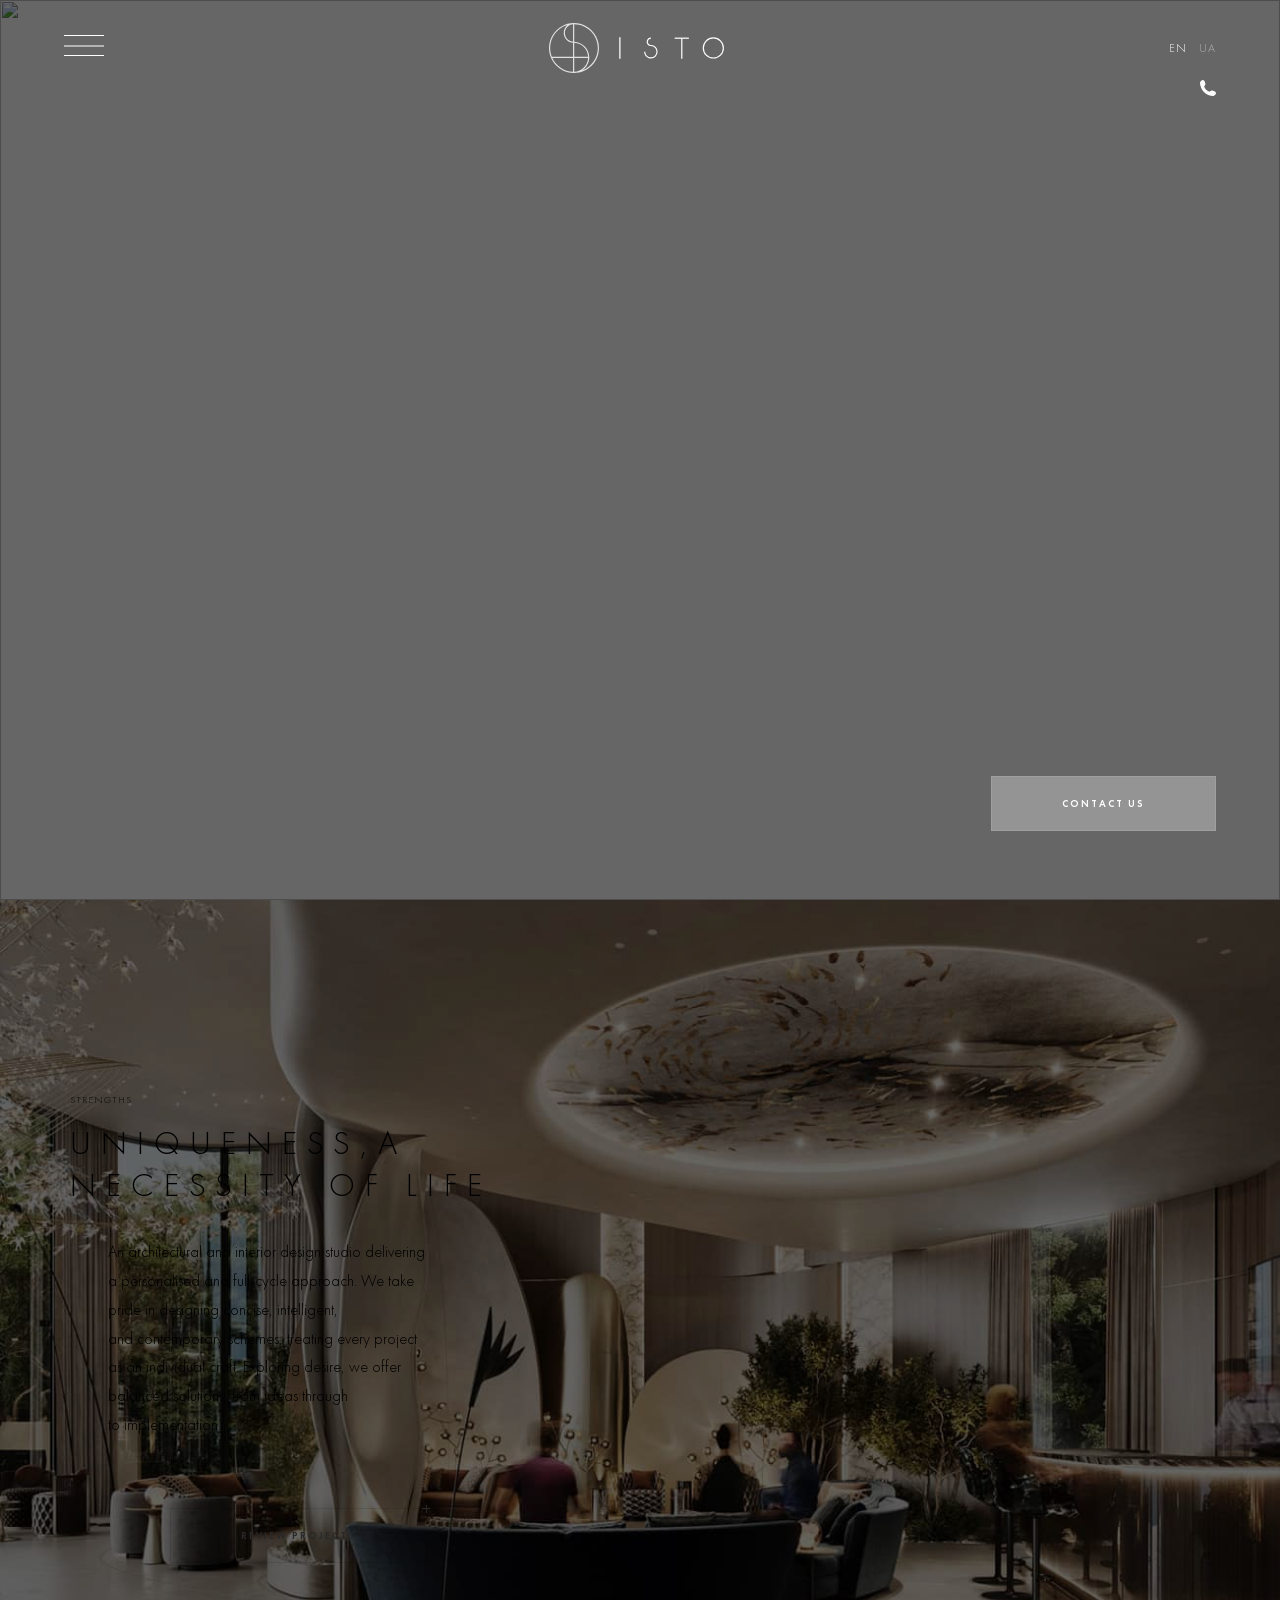
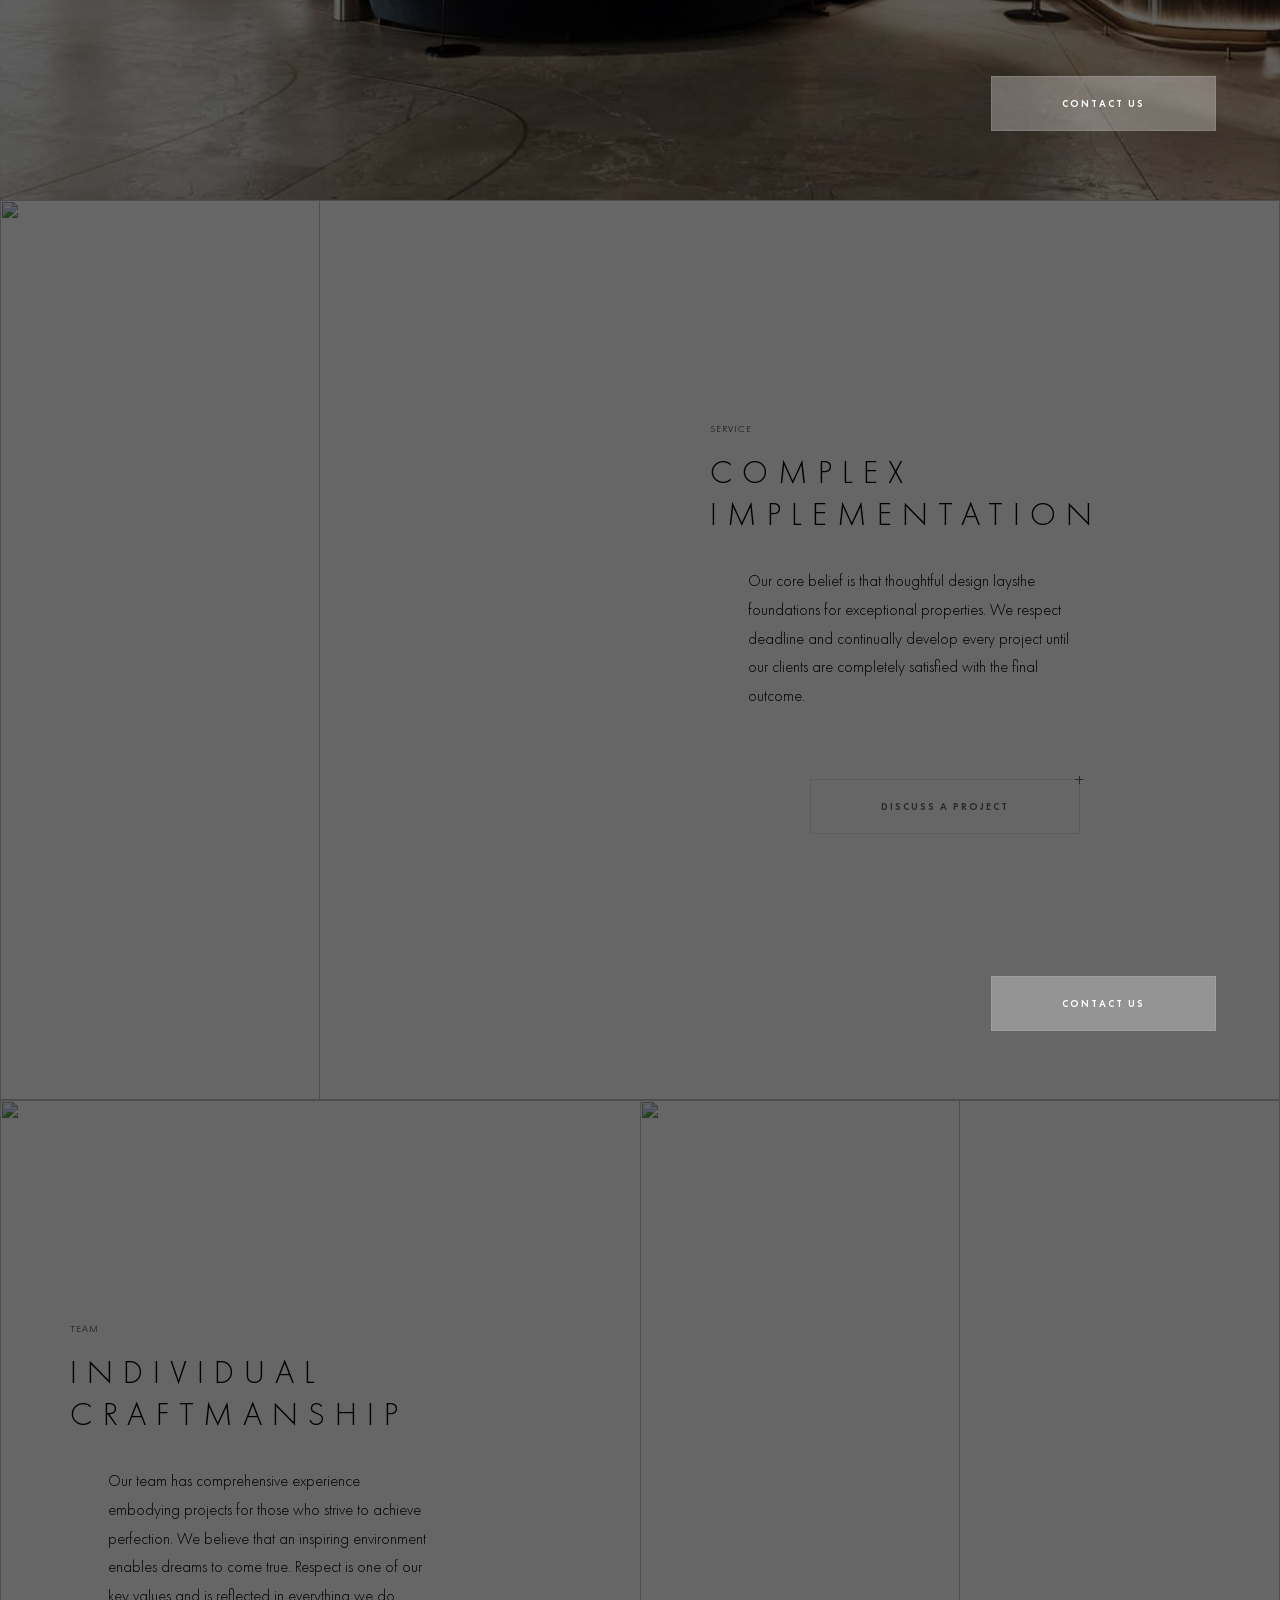
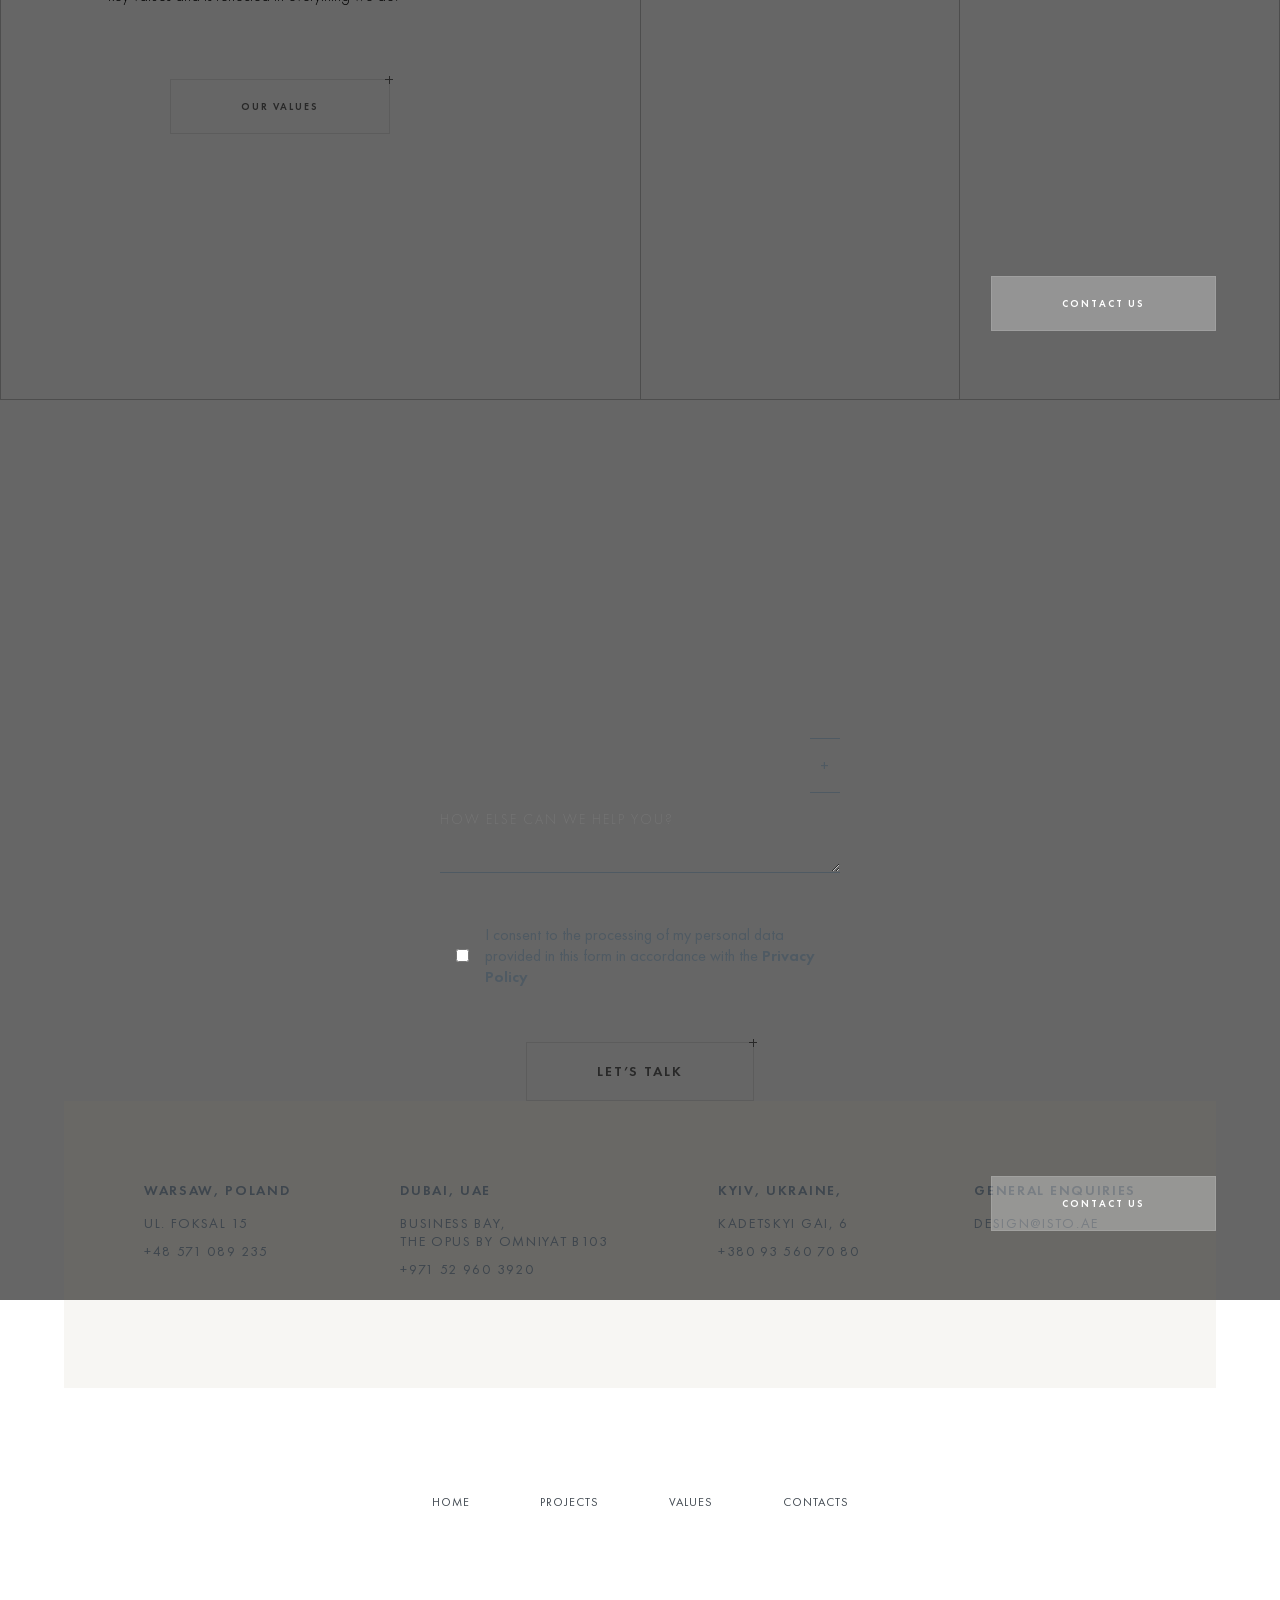
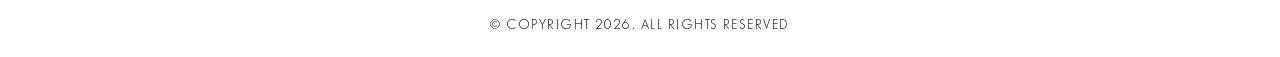
==== index.html @ f6870f04 "fnish" ====
<!DOCTYPE html>
<html lang="en-US">

<head>
	<title>Home - ISTO | Architecture & Interior design studio</title>
	<meta charset="UTF-8">
	<meta name="viewport"
		content="width=device-width, initial-scale=1.0, minimum-scale=1.0, maximum-scale=1.0, user-scalable=no">
	<meta http-equiv="X-UA-Compatible" content="IE=edge">
	<meta name="facebook-domain-verification" content="qkialxsky669pe6hkpajcj0l8ba44x">
	<meta name="robots" content="index, follow, max-image-preview:large, max-snippet:-1, max-video-preview:-1">
	<meta name="description"
		content="We create spaces for living, working and relaxing. We will carry out your design project from visualization to decor on the shelves. With the author's supervision from ISTO, you will enjoy the repair process, because we will take on all the difficulties and will be in touch with you 24/7. We know how to create a WOW design that will impress you, your guests and partners">
	<link rel="canonical" href="./index.html">
	<meta property="og:locale" content="en_US">
	<meta property="og:type" content="website">
	<meta property="og:title" content="Home - ISTO | Architecture & Interior design studio">
	<meta property="og:url" content="./index.html">
	<meta property="og:site_name" content="ISTO | Architecture & Interior design studio">
	<meta property="article:modified_time" content="2025-06-05T07:19:44+00:00">
	<meta name="twitter:card" content="summary_large_image">
	<link rel="https://api.w.org/" href="wp-json/">
	<link rel="alternate" title="JSON" type="application/json" href="wp-json/wp/v2/pages/9">
	<link rel="EditURI" type="application/rsd+xml" title="RSD" href="./index.htmlxmlrpc.php?rsd">
	<link rel="shortlink" href="./index.html">
	<link rel="apple-touch-icon" sizes="180x180" href="wp-content/uploads/apple-touch-icon.png">
	<link rel="icon" type="image/png" sizes="32x32" href="wp-content/uploads/favicon-32x32.png">
	<link rel="icon" type="image/png" sizes="16x16" href="wp-content/uploads/favicon-16x16.png">
	<link rel="manifest" href="/wp-content/uploads/site.webmanifest">
	<link rel="mask-icon" href="wp-content/uploads/safari-pinned-tab.svg" color="#5bbad5">
	<link rel="shortcut icon" href="wp-content/uploads/favicon.ico">
	<meta name="msapplication-TileColor" content="#da532c">
	<meta name="msapplication-config" content="/wp-content/uploads/browserconfig.xml">
	<meta name="theme-color" content="#ffffff">
	<meta name="generator"
		content="Elementor 3.35.4; features: e_font_icon_svg, additional_custom_breakpoints; settings: css_print_method-external, google_font-enabled, font_display-swap">
	<link rel="preconnect" href="https://fonts.googleapis.com">
	<link rel="preconnect" href="https://fonts.gstatic.com/" crossorigin="">
	<link rel="icon" href="wp-content/uploads/favicon-32x32.png" sizes="32x32">
	<link rel="icon" href="wp-content/uploads/favicon-32x32.png" sizes="192x192">
	<link rel="apple-touch-icon" href="wp-content/uploads/favicon-32x32.png">
	<meta name="msapplication-TileImage" content="wp-content/uploads/favicon-32x32.png">
	<link hreflang="en" href="./index.html" rel="alternate">
	<link hreflang="uk" href="./index.htmluk/" rel="alternate">
	<link hreflang="x-default" href="./index.html" rel="alternate">


	<link rel="stylesheet" href="wp-content/themes/isto/style.css">
	<link rel="stylesheet" type="text/css"
		href="https://cdnjs.cloudflare.com/ajax/libs/slick-carousel/1.8.1/slick.min.css" />
	<link rel="stylesheet" type="text/css"
		href="https://cdnjs.cloudflare.com/ajax/libs/slick-carousel/1.8.1/slick-theme.min.css" />
	<link rel="stylesheet" href="wp-content/plugins/elementor/assets/lib/swiper/v8/swiper.min.css">

	<!-- Core Libraries -->

	<link rel="stylesheet" href="assets/css/swiper.min.css">
	<link rel="stylesheet" href="https://cdnjs.cloudflare.com/ajax/libs/intl-tel-input/17.0.19/css/intlTelInput.css" />
	<script src="https://cdnjs.cloudflare.com/ajax/libs/intl-tel-input/17.0.19/js/intlTelInput.min.js"></script>

	<style>
		.preloader {
			position: fixed;
			top: 0;
			left: 0;
			width: 100%;
			height: 100%;
			background: #fff;
			z-index: 99999;
			display: flex;
			align-items: center;
			justify-content: center;
			transition: opacity 0.6s ease;
		}

		.preloader.hide {
			opacity: 0;
			pointer-events: none;
		}

		.preloader svg {
			width: 100px;
			height: 100px;
		}

		.preloader .cls-1 {
			fill: none;
			stroke: #4B555E;
			stroke-miterlimit: 10;
			stroke-width: 0.5px;
			animation: pulse 1.5s infinite;
		}

		@keyframes pulse {
			0% {
				stroke-opacity: 0.4;
			}

			50% {
				stroke-opacity: 1;
			}

			100% {
				stroke-opacity: 0.4;
			}
		}
	</style>


	<style>
		.preloader {
			position: fixed;
			top: 0;
			left: 0;
			width: 100%;
			height: 100%;
			background: #fff;
			z-index: 99999;
			display: flex;
			align-items: center;
			justify-content: center;
			transition: opacity 0.6s ease;
		}

		.preloader.hide {
			opacity: 0;
			pointer-events: none;
		}

		.preloader svg {
			width: 100px;
			height: 100px;
			animation: pulse 1.5s infinite;
		}

		@keyframes pulse {
			0% {
				opacity: 0.5;
			}

			50% {
				opacity: 1;
			}

			100% {
				opacity: 0.5;
			}
		}
	</style>



</head>

<body
	class="home wp-singular page-template page-template-template_front-page page-template-template_front-page-php page page-id-9 wp-theme-isto locale-en elementor-default elementor-kit-6441">
	<div class="preloader">
		<svg xmlns="http://www.w3.org/2000/svg" viewBox="0 0 58.09 58.1">
			<defs>
			</defs>
			<circle class="cls-1" cx="29.05" cy="29.05" r="28.8"></circle>
			<line class="cls-1" x1="28.49" y1="0.55" x2="28.49" y2="57.55"></line>
			<line class="cls-1" x1="2.44" y1="40.03" x2="46.42" y2="40.03"></line>
			<path class="cls-1" d="M28.47.27a11,11,0,0,0,.05,22c8.2,0,17.88,6.58,17.88,17.8a18,18,0,0,1-18,17.77">
			</path>
		</svg>
	</div>
	<!-- preloader -->
	<div class="b-layout">
		<header id="header"
			class="b-layout__header b-header b-header_theme_transparent b-header_state_visible js-transparent-header"
			data-bazooka="Header">
			<div data-rocket-location-hash="0169f39faa5789e30b15027749d9fcfe" class="b-burger-menu"
				data-bazooka="HeaderMenu">
				<button type="button" class="js-burger-button b-burger-menu__button" aria-label="Меню">
					<div class="inner"></div>
				</button>
				<div class="js-burger-overlay b-burger-menu__overlay">
					<div class="overlay__inner">
						<ul class="b-lang">
							<li class="b-lang__item"><a href="./index.html"
									class="b-lang__link b-lang__link_state_active">EN</a></li>
							<li class="b-lang__item"><a href="./index.htmluk/" class="b-lang__link">UA</a></li>
						</ul>
						<nav class="b-site-nav">
							<ul id="menu-header-menu" class="menu">
								<li id="menu-item-22"
									class="menu-item menu-item-type-post_type menu-item-object-page menu-item-home current-menu-item page_item page-item-9 current_page_item menu-item-22 b-site-nav__item">
									<a href="./index.html" aria-current="page"
										class="b-link b-link_theme_opacity b-site-nav__link">Home</a>
								</li>
								<li id="menu-item-25"
									class="menu-item menu-item-type-post_type menu-item-object-page menu-item-25 b-site-nav__item">
									<a href="./index.htmlprojects/"
										class="b-link b-link_theme_opacity b-site-nav__link">Projects</a>
								</li>
								<li id="menu-item-6150"
									class="menu-item menu-item-type-post_type menu-item-object-page menu-item-6150 b-site-nav__item">
									<a href="./index.htmlawards/"
										class="b-link b-link_theme_opacity b-site-nav__link">Awards</a>
								</li>
								<li id="menu-item-6151"
									class="menu-item menu-item-type-post_type menu-item-object-page menu-item-6151 b-site-nav__item">
									<a href="./index.htmlmedia/"
										class="b-link b-link_theme_opacity b-site-nav__link">Media</a>
								</li>
								<li id="menu-item-24"
									class="menu-item menu-item-type-post_type menu-item-object-page menu-item-24 b-site-nav__item">
									<a href="./index.htmlabout-us/"
										class="b-link b-link_theme_opacity b-site-nav__link">About us</a>
								</li>
								<li id="menu-item-23"
									class="menu-item menu-item-type-post_type menu-item-object-page menu-item-23 b-site-nav__item">
									<a href="./index.htmlcontacts/"
										class="b-link b-link_theme_opacity b-site-nav__link">Contacts</a>
								</li>
								<li id="menu-item-5842"
									class="menu-item menu-item-type-post_type menu-item-object-page menu-item-5842 b-site-nav__item">
									<a href="./index.htmlvacancies/"
										class="b-link b-link_theme_opacity b-site-nav__link">Career</a>
								</li>
							</ul>
						</nav>
					</div>
				</div>
			</div>
			<a href="./index.html" class="b-logo" role="img" aria-label="ISTO">
				<img width="50" height="50" src="assets/images/logo/logo.svg" class="b-logo__img">
				<div class="logo-text">
					<div class="logo-name">
						<img width="3" height="26" src="assets/images/logo/let_i.svg" class="b-logo__letter">
						<img width="18" height="28" src="assets/images/logo/let_s.svg" class="b-logo__letter">
						<img width="18" height="27" src="assets/images/logo/let_t.svg" class="b-logo__letter">
						<img width="28" height="28" src="assets/images/logo/let_o.svg" class="b-logo__letter">
					</div>
					<div class="logo-str">
						<img width="119" height="6" src="assets/images/logo/logo_str.svg">
					</div>
				</div>
			</a>
			<nav class="b-header__desktop-item header-desctop-menu">
				<ul id="menu-header-menu-1" class="b-menu">
					<li
						class="menu-item menu-item-type-post_type menu-item-object-page menu-item-home current-menu-item page_item page-item-9 current_page_item menu-item-22 b-menu__item">
						<a href="./index.html" aria-current="page" class="b-link">Home</a>
					</li>
					<li class="menu-item menu-item-type-post_type menu-item-object-page menu-item-25 b-menu__item"><a
							href="./index.htmlprojects/" class="b-link">Projects</a></li>
					<li class="menu-item menu-item-type-post_type menu-item-object-page menu-item-6150 b-menu__item"><a
							href="./index.htmlawards/" class="b-link">Awards</a></li>
					<li class="menu-item menu-item-type-post_type menu-item-object-page menu-item-6151 b-menu__item"><a
							href="./index.htmlmedia/" class="b-link">Media</a></li>
					<li class="menu-item menu-item-type-post_type menu-item-object-page menu-item-24 b-menu__item"><a
							href="./index.htmlabout-us/" class="b-link">About us</a></li>
					<li class="menu-item menu-item-type-post_type menu-item-object-page menu-item-23 b-menu__item"><a
							href="./index.htmlcontacts/" class="b-link">Contacts</a></li>
					<li class="menu-item menu-item-type-post_type menu-item-object-page menu-item-5842 b-menu__item"><a
							href="./index.htmlvacancies/" class="b-link">Career</a></li>
				</ul>
			</nav>
			<div data-rocket-location-hash="9947487e3bb1969d11f53d0a78799e91" class="b-header__desktop-item lang__item">
				<!--<a target="_blank" class="b-button__header mr-l" href="https://api.whatsapp.com/send?phone=971581500106">WRITE TO US//</a> -->
				<div class="phones">
					<a href="tel:+380 93 560 70 80" class="phone ua">UA: +380 93 560 70 80</a>
					<a href="tel:+971 52 960 3920" class="phone uae">UAE: +971 52 960 3920</a>
				</div>
				<ul class="b-lang">
					<li class="b-lang__item"><a href="./index.html"
							class="b-lang__link b-lang__link_state_active">EN</a></li>
					<li class="b-lang__item"><a href="./index.htmluk/" class="b-lang__link">UA</a></li>
				</ul>
			</div>
			<div data-rocket-location-hash="ea8829f3462f6b56046c3c9ee5f668b8" class="mobile-phones">
				<div class="inner">
					<div class="mobile-phones-icon">
						<svg viewBox="0 0 190 190" fill="none" xmlns="http://www.w3.org/2000/svg">
							<path
								d="M188.641 151.018L187.698 148.176C185.464 141.537 178.142 134.612 171.415 132.787L146.52 125.987C139.769 124.15 130.138 126.62 125.199 131.559L116.189 140.569C83.444 131.721 57.7672 106.043 48.931 73.3048L57.9415 64.2943C62.881 59.3548 65.3504 49.7371 63.5136 42.9858L56.7251 18.0782C54.8884 11.3393 47.9509 4.01741 41.324 1.80817L38.4821 0.852672C31.8425 -1.35657 22.3733 0.877691 17.4342 5.8168L3.95635 19.3069C1.54855 21.702 0.00967093 28.5525 0.00967093 28.5776C-0.461723 71.3684 16.317 112.595 46.5855 142.864C76.7798 173.058 117.852 189.813 160.519 189.453C160.742 189.453 167.791 187.939 170.199 185.543L183.677 172.065C188.616 167.126 190.85 157.658 188.641 151.018Z">
							</path>
						</svg>
					</div>
					<div class="mobile-phones-content">
						<!-- <a href="tel:+380 93 560 70 80" class="phone ua">UA: +380 93 560 70 80</a> -->
						<a href="tel:+971 52 960 3920" class="phone uae">UAE: +971 52 960 3920</a>
					</div>
				</div>
			</div>
		</header>
		<main class="b-layout__main">
			<div class="b-main-slider main-slider">
				<div class="main-slider-wrap">
					<div class="main-slide">
						<div class="slider-item">
							<div class="slider-item-content">
								<div class="content__inner">
									<div class="content__inner_title">
										<div class="main-slider__title">
											<p class="b-main-slider__studio-desc">
												A sensual approach to creating a custom design </p>
											<h1 class="b-main-slider__studio">
												Functionality and refinement are our balance of power </h1>
										</div>
										<div class="b-main-slider__button-wrapper">
											<a href="#callback" class="b-button b-button_theme_white">
												CONTACT US <div class="top btn__item"></div>
												<div class="right btn__item"></div>
												<div class="bottom btn__item"></div>
												<div class="left btn__item"></div>
											</a>
										</div>
									</div>
								</div>
							</div>
							<img width="2021" height="1300"
								src="https://isto.ae/wp-content/uploads/2022/11/01-kopiya-min.jpg">
						</div>
					</div>
					<div class="main-slide">
						<div class="slider-item">
							<div class="slider-item-content">
								<div class="content__inner">
									<div class="content__inner_title">
										<div class="main-slider__title">
											<p class="b-main-slider__studio-desc">
												A sensual approach to creating a custom design </p>
											<h1 class="b-main-slider__studio">
												Functionality and refinement are our balance of power </h1>
										</div>
										<div class="b-main-slider__button-wrapper">
											<a href="#callback" class="b-button b-button_theme_white">
												CONTACT US <div class="top btn__item"></div>
												<div class="right btn__item"></div>
												<div class="bottom btn__item"></div>
												<div class="left btn__item"></div>
											</a>
										</div>
									</div>
								</div>
							</div>
							<img width="1302" height="920" src="assets/images/25_001-3-1.jpg">
						</div>
					</div>
					<div class="main-slide">
						<div class="slider-item">
							<div class="slider-item-content">
								<div class="content__inner">
									<div class="content__inner_title">
										<div class="main-slider__title">
											<p class="b-main-slider__studio-desc">
												A sensual approach to creating a custom design </p>
											<h1 class="b-main-slider__studio">
												Functionality and refinement are our balance of power </h1>
										</div>
										<div class="b-main-slider__button-wrapper">
											<a href="#callback" class="b-button b-button_theme_white">
												CONTACT US <div class="top btn__item"></div>
												<div class="right btn__item"></div>
												<div class="bottom btn__item"></div>
												<div class="left btn__item"></div>
											</a>
										</div>
									</div>
								</div>
							</div>
							<img width="2400" height="1800" src="https://isto.ae/wp-content/uploads/2022/11/003.jpg">
						</div>
					</div>
					<div class="main-slide">
						<div class="slider-item">
							<div class="slider-item-content">
								<div class="content__inner">
									<div class="content__inner_title">
										<div class="main-slider__title">
											<p class="b-main-slider__studio-desc">
												A sensual approach to creating a custom design </p>
											<h1 class="b-main-slider__studio">
												Functionality and refinement are our balance of power </h1>
										</div>
										<div class="b-main-slider__button-wrapper">
											<a href="#callback" class="b-button b-button_theme_white">
												CONTACT US <div class="top btn__item"></div>
												<div class="right btn__item"></div>
												<div class="bottom btn__item"></div>
												<div class="left btn__item"></div>
											</a>
										</div>
									</div>
								</div>
							</div>
							<img width="2560" height="1440"
								src="https://isto.ae/wp-content/uploads/2023/06/vacancy_bg-scaled.jpg">
						</div>
					</div>
					<div class="main-slide">
						<div class="slider-item">
							<div class="slider-item-content">
								<div class="content__inner">
									<div class="content__inner_title">
										<div class="main-slider__title">
											<p class="b-main-slider__studio-desc">
												A sensual approach to creating a custom design </p>
											<h1 class="b-main-slider__studio">
												Functionality and refinement are our balance of power </h1>
										</div>
										<div class="b-main-slider__button-wrapper">
											<a href="#callback" class="b-button b-button_theme_white">
												CONTACT US <div class="top btn__item"></div>
												<div class="right btn__item"></div>
												<div class="bottom btn__item"></div>
												<div class="left btn__item"></div>
											</a>
										</div>
									</div>
								</div>
							</div>
							<img width="2560" height="1536"
								src="https://isto.ae/wp-content/uploads/2023/05/18-2-scaled.jpg"
								data-lazy-src="https://isto.ae/wp-content/uploads/2023/05/18-2-scaled.jpg">
						</div>
					</div>
				</div>
			</div>
			<div class="b-section js-animate">
				<div class="b-section__content">
					<div class="b-section__inner">
						<p class="b-section__hint">STRENGTHS</p>
						<div class="b-section__title">
							<p>UNIQUENESS,A NECESSITY OF LIFE</p>
						</div>
						<div class="b-section__text">
							<p>An architectural and interior design studio delivering<br>
								a personalised and full-cycle approach. We take pride in designing concise,
								intelligent,<br>
								and contemporary schemes, treating every project<br>
								as an individual craft. Exploring desire, we offer balanced solutions, from ideas
								through<br>
								to implementation.</p>
						</div>
						<div class="b-section__button">
							<!--						<button class="b-button">ПОДРОБНЕЕ</button>-->
							<a class="b-button" href="projects/">
								REVIEW PROJECTS </a>
						</div>
					</div>
					<img width="134" height="303" src="assets/images/logo/let_i.svg" alt=""
						class="b-section__letter b-section__letter_type_left"
						data-lazy-src="assets/images/logo/let_i.svg">
				</div>
				<img width="1920" height="2715"
					src="https://isto.ae/wp-content/uploads/2023/05/storinka-19-z-isto.632.diana_.pearl-c46_230425-1-min.png"
					class="b-section__picture js-animate animated entered lazyloaded" data-ll-status="loaded">
			</div>
			<div class="b-section js-animate">
				<img width="2560" height="1816"
					src="https://isto.ae/wp-content/uploads/2023/04/obkladinka-min-scaled.jpg"
					class="b-section__picture js-animate">
				<div class="b-section__content">
					<div class="b-section__inner">
						<p class="b-section__hint">SERVICE</p>
						<div class="b-section__title">
							<p>COMPLEX IMPLEMENTATION</p>
						</div>
						<div class="b-section__text">
							<p>Our core belief is that thoughtful design laysthe foundations for exceptional properties.
								We respect deadline and continually develop every project until our clients are
								completely satisfied with the final outcome.</p>
						</div>
						<div class="b-section__button">
							<a class="b-button" href="contacts/">
								DISCUSS A PROJECT </a>
						</div>
					</div>
					<img width="216" height="309" src="assets/images/logo/let_s.svg" alt=""
						class="b-section__letter b-section__letter_type_right"
						data-lazy-src="assets/images/logo/let_s.svg">
				</div>
			</div>
			<div class="b-section js-animate">
				<div class="b-section__content">
					<div class="b-section__inner">
						<p class="b-section__hint">TEAM</p>
						<div class="b-section__title">
							<p>INDIVIDUAL CRAFTMANSHIP</p>
						</div>
						<div class="b-section__text">
							<p>Our team has comprehensive experience embodying projects for those who strive to achieve
								perfection. We believe that an inspiring environment enables dreams to come true.
								Respect is one of our key values and is reflected in everything we do.</p>
						</div>
						<div class="b-section__button">
							<a class="b-button" href="./index.htmlabout-us/">
								OUR VALUES </a>
						</div>
						<img width="281" height="303"
							src="https://isto.ae/wp-content/themes/isto/static/img/letters/letter-t.svg" alt=""
							class="b-section__letter b-section__letter_type_left"
							data-lazy-src="https://isto.ae/wp-content/themes/isto/static/img/letters/letter-t.svg">
					</div>
				</div>
				<img width="2560" height="1707" src="https://isto.ae/wp-content/uploads/2022/09/4i5a8807-scaled.jpg"
					class="b-section__picture js-animate">
			</div>
		</main>
		<div class="callback" id="callback">
			<div class="callback-wrap">
				<div class="callback-title">Let's talk about your project!</div>
				<div class="callback-content">
					<div class="callback-form">
						<div class="wpcf7 no-js" id="wpcf7-f3469-o4" lang="en-US" dir="ltr" data-wpcf7-id="3469">
							<div class="screen-reader-response">
								<p role="status" aria-live="polite" aria-atomic="true"></p>
								<ul></ul>
							</div>
							<form action="/#wpcf7-f3469-o4" method="post" class="wpcf7-form init"
								aria-label="Contact form" novalidate="novalidate" data-status="init">
								<fieldset class="hidden-fields-container"><input type="hidden" name="_wpcf7"
										value="3469"><input type="hidden" name="_wpcf7_version" value="6.1"><input
										type="hidden" name="_wpcf7_locale" value="en_US"><input type="hidden"
										name="_wpcf7_unit_tag" value="wpcf7-f3469-o4"><input type="hidden"
										name="_wpcf7_container_post" value="0"><input type="hidden"
										name="_wpcf7_posted_data_hash" value=""><input type="hidden"
										name="_wpcf7_recaptcha_response" value="">
								</fieldset>
								<p><span class="wpcf7-form-control-wrap" data-name="fio"><input size="40"
											maxlength="400"
											class="wpcf7-form-control wpcf7-text wpcf7-validates-as-required b-contact-form__input"
											aria-required="true" aria-invalid="false" placeholder="Name" value=""
											type="text" name="fio"></span><br>
									<span class="wpcf7-form-control-wrap" data-name="phone"><input size="40"
											maxlength="400"
											class="wpcf7-form-control wpcf7-text wpcf7-validates-as-required b-contact-form__input js-phone-input"
											aria-required="true" aria-invalid="false" placeholder="Phone number"
											value="" type="text" name="phone"></span><br>
									<span class="wpcf7-form-control-wrap" data-name="email"><input size="40"
											maxlength="400"
											class="wpcf7-form-control wpcf7-email wpcf7-validates-as-required wpcf7-text wpcf7-validates-as-email b-contact-form__input"
											aria-required="true" aria-invalid="false" placeholder="Email" value=""
											type="email" name="email"></span>
								</p>
								<div class="select__input">
									<p><span class="wpcf7-form-control-wrap" data-name="your-list"><input size="40"
												maxlength="400"
												class="wpcf7-form-control wpcf7-text wpcf7-validates-as-required b-contact-form__input"
												aria-required="true" aria-invalid="false"
												placeholder="What service are you interested in?" value="" type="text"
												name="your-list"></span>
									</p>
									<div class="your-list">
										<div class="your-list-item">
											<p>Interior design
											</p>
										</div>
										<div class="your-list-item">
											<p>Architecture
											</p>
										</div>
										<div class="your-list-item">
											<p>Full design project
											</p>
										</div>
										<div class="your-list-item">
											<p>Development project
											</p>
										</div>
										<div class="your-list-item">
											<p>Supplier request
											</p>
										</div>
										<div class="your-list-item">
											<p>Not sure yet, I need a consultation
											</p>
										</div>
									</div>
								</div>
								<p><span class="wpcf7-form-control-wrap" data-name="description"><textarea cols="40"
											rows="3" maxlength="2000" class="wpcf7-form-control wpcf7-textarea"
											aria-invalid="false" placeholder="HOW ELSE CAN WE HELP YOU?"
											name="description"></textarea></span>
								</p>
								<div class="form-notice">
									<p><span class="wpcf7-form-control-wrap" data-name="form-acceptance"><span
												class="wpcf7-form-control wpcf7-acceptance"><span
													class="wpcf7-list-item"><label><input type="checkbox"
															name="form-acceptance" value="1" aria-invalid="false"><span
															class="wpcf7-list-item-label">I consent to the processing of
															my personal data provided in this form in accordance with
															the <a href="/privacy-policy/" title="Privacy Policy"
																class="popmake-7127">Privacy
																Policy</a></span></label></span></span></span>
									</p>
								</div>
								<div class="form-button">
									<p><button type="submit" class="b-contact-form__button b-button">Let’s Talk</button>
									</p>
								</div><input type="hidden" class="wpcf7-pum" value="{"
									closepopup":false,"closedelay":0,"openpopup":false,"openpopup_id":0}"="">
								<div class="wpcf7-response-output" aria-hidden="true"></div>
							</form>
						</div>
					</div>
					<!--<div class="cont-info desctop__info">
                <div class="cont-item item__1">
                    <div class="cont-location"><img width="18" height="18" src="data:image/svg+xml,%3Csvg%20xmlns='http://www.w3.org/2000/svg'%20viewBox='0%200%2018%2018'%3E%3C/svg%3E" data-lazy-src="wp-content/uploads/location.svg"><span>Warsaw, Poland</span></div>
                    <div class="cont-address">ul. Foksal 15</div>
                    <a href="tel:+380 93 560 70 80" class="cont-link">+380 93 560 70 80</a>
                </div>
               <div class="cont-item">
                    <div class="cont-location"><img width="18" height="18" src="data:image/svg+xml,%3Csvg%20xmlns='http://www.w3.org/2000/svg'%20viewBox='0%200%2018%2018'%3E%3C/svg%3E" data-lazy-src="wp-content/uploads/email.svg"><span>General enquiries</span></div>
                    <a href="mailto:design@isto.ae" class="cont-link cont-link-email">design@isto.ae</a>
                    <a href="mailto:procurement@isto.ae" class="cont-link cont-link-email">procurement@isto.ae</a>
                </div>
                <div class="cont-item">
                    <div class="cont-location"><img width="18" height="18" src="data:image/svg+xml,%3Csvg%20xmlns='http://www.w3.org/2000/svg'%20viewBox='0%200%2018%2018'%3E%3C/svg%3E" data-lazy-src="wp-content/uploads/location.svg"><span><span>Dubai, UAE</span></div>
                    <div class="cont-address">Business Bay,<br />The Opus By Omniyat B103</div>
                    <a href="tel:+971 52 960 3920" class="cont-link">+971 52 960 3920</a>
                </div>
                <div class="cont-item"></div>
                <div class="cont-item">
                    <div class="cont-location"><img width="18" height="18" src="data:image/svg+xml,%3Csvg%20xmlns='http://www.w3.org/2000/svg'%20viewBox='0%200%2018%2018'%3E%3C/svg%3E" data-lazy-src="wp-content/uploads/location.svg"><span><span>Kyiv, Ukraine,</span></div>
                    <div class="cont-address">Kadetskyi Gai, 6</div>
                    <a href="tel:+48 571 089 235" class="cont-link">+48 571 089 235</a>
                </div>
                 <div class="cont-item item__hr">
					<div class="cont-location"><img width="18" height="18" src="data:image/svg+xml,%3Csvg%20xmlns='http://www.w3.org/2000/svg'%20viewBox='0%200%2018%2018'%3E%3C/svg%3E" data-lazy-src="wp-content/uploads/email.svg"><span>Career</span></div>
					                        <a href="mailto:hr@isto.ua" class="cont-link cont-link-email">hr@isto.ua</a>
				</div>-->
				</div> <!-- cont-info -->
				<div class="cont-info">
					<div class="cont-item item__1">
						<div class="cont-location"><img width="18" height="18"
								src="data:image/svg+xml,%3Csvg%20xmlns='http://www.w3.org/2000/svg'%20viewBox='0%200%2018%2018'%3E%3C/svg%3E"
								data-lazy-src="wp-content/uploads/location.svg"><span>Warsaw,
								Poland</span></div>
						<div class="cont-address">ul. Foksal 15</div>
						<a href="tel:+48 571 089 235" class="cont-link">+48 571 089 235</a>
					</div>
					<div class="cont-item">
						<div class="cont-location"><img width="18" height="18"
								src="data:image/svg+xml,%3Csvg%20xmlns='http://www.w3.org/2000/svg'%20viewBox='0%200%2018%2018'%3E%3C/svg%3E"
								data-lazy-src="wp-content/uploads/location.svg"><span><span>Dubai,
									UAE</span></span></div>
						<div class="cont-address">Business Bay,<br>The Opus By Omniyat B103</div>
						<a href="tel:+971 52 960 3920" class="cont-link">+971 52 960 3920</a>
					</div>
					<div class="cont-item">
						<div class="cont-location"><img width="18" height="18"
								src="data:image/svg+xml,%3Csvg%20xmlns='http://www.w3.org/2000/svg'%20viewBox='0%200%2018%2018'%3E%3C/svg%3E"
								data-lazy-src="wp-content/uploads/location.svg"><span><span>Kyiv,
									Ukraine,</span></span></div>
						<div class="cont-address">Kadetskyi Gai, 6</div>
						<a href="tel:+48 571 089 235" class="cont-link">+380 93 560 70 80</a>
					</div>
					<div class="cont-item">
						<div class="cont-location"><img width="18" height="18"
								src="data:image/svg+xml,%3Csvg%20xmlns='http://www.w3.org/2000/svg'%20viewBox='0%200%2018%2018'%3E%3C/svg%3E"
								data-lazy-src="wp-content/uploads/email.svg"><span>General
								enquiries</span></div>
						<a href="mailto:design@isto.ae" class="cont-link">design@isto.ae</a>
					</div>
					<div class="cont-item item__hr">
						<div class="cont-location"><img width="18" height="18"
								src="data:image/svg+xml,%3Csvg%20xmlns='http://www.w3.org/2000/svg'%20viewBox='0%200%2018%2018'%3E%3C/svg%3E"
								data-lazy-src="wp-content/uploads/email.svg"><span>Career</span>
						</div>
						<a href="mailto:hr@isto.ua" class="cont-link cont-link-email">hr@isto.ua</a>
					</div>
				</div> <!-- cont-info -->
			</div> <!-- callback-content -->
		</div>
	</div>
	<footer data-rocket-location-hash="37d7937a63ea07346f84d8d62ee10be2" class="b-footer">
		<nav class="footer-desctop-menu">
			<div class="inner">
				<!--	<ul id="menu-header-menu-2" class="b-menu"><li class="menu-item menu-item-type-post_type menu-item-object-page menu-item-home current-menu-item page_item page-item-9 current_page_item menu-item-22 b-menu__item"><a href="./index.html" aria-current="page" class="b-link">Home</a></li>
<li class="menu-item menu-item-type-post_type menu-item-object-page menu-item-25 b-menu__item"><a href="./index.htmlprojects/" class="b-link">Projects</a></li>
<li class="menu-item menu-item-type-post_type menu-item-object-page menu-item-6150 b-menu__item"><a href="./index.htmlawards/" class="b-link">Awards</a></li>
<li class="menu-item menu-item-type-post_type menu-item-object-page menu-item-6151 b-menu__item"><a href="./index.htmlmedia/" class="b-link">Media</a></li>
<li class="menu-item menu-item-type-post_type menu-item-object-page menu-item-24 b-menu__item"><a href="./index.htmlabout-us/" class="b-link">About us</a></li>
<li class="menu-item menu-item-type-post_type menu-item-object-page menu-item-23 b-menu__item"><a href="./index.htmlcontacts/" class="b-link">Contacts</a></li>
<li class="menu-item menu-item-type-post_type menu-item-object-page menu-item-5842 b-menu__item"><a href="./index.htmlvacancies/" class="b-link">Career</a></li>
</ul> -->
				<ul class="b-menu">
					<li class="b-menu__item"><a href="https://isto.ae" class="b-link">Home</a></li>
					<li class="b-menu__item"><a href="./index.htmlprojects/" class="b-link">Projects</a></li>
					<li class="b-menu__item"><a href="./index.htmlabout-us/" class="b-link">Values</a></li>
					<li class="b-menu__item"><a href="./index.htmlcontacts/" class="b-link">Contacts</a></li>
					<!-- <li class="b-menu__item download__item"><a href="" class="b-link" download tadget="_blank">download presentation</a></li> -->
				</ul>
			</div>
		</nav>
		<div data-rocket-location-hash="1880dcedd466e8f783807aa77594c876" class="social-icons">
			<ul class="b-social">
				<li class="b-social__item">
					<a href="https://www.instagram.com/isto_architecture/?hl=uk"
						class="b-link b-link_theme_opacity b-link__instagram" target="_blank">
						<img width="20" height="20"
							src="data:image/svg+xml,%3Csvg%20xmlns='http://www.w3.org/2000/svg'%20viewBox='0%200%2020%2020'%3E%3C/svg%3E"
							data-lazy-src="wp-content/uploads/instagram.svg">
					</a>
				</li>
				<li class="b-social__item">
					<a href="https://www.linkedin.com/company/87192531/admin/"
						class="b-link b-link_theme_opacity b-link__linkdin" target="_blank">
						<img width="20" height="20"
							src="data:image/svg+xml,%3Csvg%20xmlns='http://www.w3.org/2000/svg'%20viewBox='0%200%2020%2020'%3E%3C/svg%3E"
							data-lazy-src="wp-content/uploads/linkdin.svg">
					</a>
				</li>
				<!--	<li class="b-social__item">
					<a href="https://www.facebook.com/istoarchitecture" class="b-link b-link_theme_opacity b-link__facebook" target="_blank">
						<img width="24" height="24" src="data:image/svg+xml,%3Csvg%20xmlns='http://www.w3.org/2000/svg'%20viewBox='0%200%2024%2024'%3E%3C/svg%3E" data-lazy-src="wp-content/uploads/facebook.svg">
					</a>
				</li>
				<li class="b-social__item">
					<a href="https://www.youtube.com/@istoarchitecturedesign6713" class="b-link b-link_theme_opacity b-link__youtube" target="_blank">
					    <img width="28" height="24" src="data:image/svg+xml,%3Csvg%20xmlns='http://www.w3.org/2000/svg'%20viewBox='0%200%2028%2024'%3E%3C/svg%3E" data-lazy-src="wp-content/uploads/youtube.svg"> -->
				<li class="b-social__item">
					<a href="https://www.pinterest.com/isto_architecture/"
						class="b-link b-link_theme_opacity b-link__whatsapp" target="_blank">
						<img width="24" height="24"
							src="data:image/svg+xml,%3Csvg%20xmlns='http://www.w3.org/2000/svg'%20viewBox='0%200%2024%2024'%3E%3C/svg%3E">
					</a>
				</li>
			</ul>
		</div>
		<div data-rocket-location-hash="4a13e585ffdae0ab46e85ec7d7e6b956" class="b-footer__copyright">© Copyright 2026.
			All rights reserved</div>
		<div data-rocket-location-hash="1d9818a179fefb9698cfc053b739ced2"></div>
	</footer>
	<div id="pum-7127" role="dialog" aria-modal="false"
		class="pum pum-overlay pum-theme-3479 pum-theme-lightbox popmake-overlay click_open" data-popmake="{"
		id":7127,"slug":"popup-privacy-policy","theme_id":3479,"cookies":[],"triggers":[{"type":"click_open","settings":{"extra_selectors":"","cookie_name":null}}],"mobile_disabled":null,"tablet_disabled":null,"meta":{"display":{"stackable":false,"overlay_disabled":false,"scrollable_content":false,"disable_reposition":false,"size":"normal","responsive_min_width":"0%","responsive_min_width_unit":false,"responsive_max_width":"100%","responsive_max_width_unit":false,"custom_width":"640px","custom_width_unit":false,"custom_height":"380px","custom_height_unit":false,"custom_height_auto":false,"location":"center","position_from_trigger":false,"position_top":"100","position_left":"0","position_bottom":"0","position_right":"0","position_fixed":false,"animation_type":"fade","animation_speed":"350","animation_origin":"center=""
		top","overlay_zindex":false,"zindex":"1999999999"},"close":{"text":"x","button_delay":"1000","overlay_click":false,"esc_press":false,"f4_press":false},"click_open":[]}}"="">
		<div data-rocket-location-hash="b9622895539857c1e8f8be383750c000" id="popmake-7127"
			class="pum-container popmake theme-3479 pum-responsive pum-responsive-normal responsive size-normal">
			<div data-rocket-location-hash="43e01e40a96a40d907ad6f9a9881bd03" class="pum-content popmake-content"
				tabindex="0">
				<div data-custom-class="body">
					<div>
						<p><strong style="color: #7f7f7f;"><span style="font-size: 15px;"><span
										data-custom-class="subtitle">Last updated October 14,
										2025</span></span></strong></p>
					</div>
					<div></div>
					<div style="line-height: 1.5;"><span style="color: #7f7f7f;"><span
								style="color: #595959; font-size: 15px;"><span data-custom-class="body_text">This
									Privacy Notice for LIMITED LIABILITY COMPANY “STUDIO ISTO” (doing business as ISTO)
									(<strong>we</strong>, <strong>us</strong>, or <strong>our</strong></span><span
									data-custom-class="body_text">), describes how and why we might access, collect,
									store, use, and/or share (<strong>process</strong>) your personal information when
									you use our services (<strong>Services</strong>), including when
									you:</span></span></span></div>
					<ul>
						<li style="line-height: 1.5;" data-custom-class="body_text"><span
								style="font-size: 15px; color: #595959;"><span
									style="font-size: 15px; color: #595959;"><span data-custom-class="body_text">Visit
										our website at <span style="color: #003afa;"><a href="http://www.isto.ae"
												target="_blank" rel="noopener"
												data-custom-class="link">http://www.isto.ae</a></span><span
											style="font-size: 15px;"><span style="color: #595959;"><span
													data-custom-class="body_text"><span style="font-size: 15px;"><span
															style="color: #595959;"> or any website of ours that links
															to this Privacy
															Notice</span></span></span></span></span></span></span></span>
						</li>
					</ul>
					<div>
						<div style="line-height: 1.5;">
							<ul>
								<li style="line-height: 1.5;" data-custom-class="body_text"><span
										style="font-size: 15px; color: #595959;"><span
											style="font-size: 15px; color: #595959;"><span
												data-custom-class="body_text">Engage with us in other related ways,
												including any sales, marketing, or events</span></span></span></li>
							</ul>
							<div style="line-height: 1.5;"><span style="font-size: 15px;"><span
										style="color: #7f7f7f;"><span data-custom-class="body_text"><strong>Questions or
												concerns? </strong>Reading this Privacy Notice will help you understand
											your privacy rights and choices. We are responsible for making decisions
											about how your personal information is processed. If you do not agree with
											our policies and practices, please do not use our Services. If you still
											have any questions or concerns, please contact us at <a
												href="mailto:design@isto.ae" target="_blank" rel="noopener"
												data-custom-class="link">design@isto.ae</a>.</span></span></span></div>
							<div style="line-height: 1.5;"></div>
							<div style="line-height: 1.5;"></div>
							<div style="line-height: 1.5;">
								<h2>SUMMARY OF KEY POINTS</h2>
								<p><span style="font-size: 15px;"><span data-custom-class="body_text"><strong><em>This
													summary provides key points from our Privacy Notice, but you can
													find out more details about any of these topics by clicking the link
													following each key point or by using our
												</em></strong></span></span><a href="#toc"
										data-custom-class="link"><span style="color: #003afa; font-size: 15px;"><span
												data-custom-class="body_text"><strong><em>table of
														contents</em></strong></span></span></a><span
										style="font-size: 15px;"><span data-custom-class="body_text"><strong><em> below
													to find the section you are looking for.</em></strong></span></span>
								</p>
							</div>
							<div style="line-height: 1.5;"></div>
							<div style="line-height: 1.5;"><span style="font-size: 15px;"><span
										data-custom-class="body_text"><strong>What personal information do we
											process?</strong> When you visit, use, or navigate our Services, we may
										process personal information depending on how you interact with us and the
										Services, the choices you make, and the products and features you use. Learn
										more about </span></span><a href="#personalinfo" data-custom-class="link"><span
										style="color: #003afa; font-size: 15px;"><span
											data-custom-class="body_text">personal information you disclose to
											us</span></span></a><span data-custom-class="body_text">.</span></div>
							<div style="line-height: 1.5;"></div>
							<div style="line-height: 1.5;"><span style="font-size: 15px;"><span
										data-custom-class="body_text"><strong>Do we process any sensitive personal
											information? </strong>Some of the information may be considered special or
										sensitive in certain jurisdictions, for example your racial or ethnic origins,
										sexual orientation, and religious beliefs. We do not process sensitive personal
										information.</span></span></div>
							<div style="line-height: 1.5;"></div>
							<div style="line-height: 1.5;"><span style="font-size: 15px;"><span
										data-custom-class="body_text"><strong>Do we collect any information from third
											parties?</strong> We do not collect any information from third
										parties.</span></span></div>
							<div style="line-height: 1.5;"></div>
							<div style="line-height: 1.5;"><span style="font-size: 15px;"><span
										data-custom-class="body_text"><strong>How do we process your
											information?</strong> We process your information to provide, improve, and
										administer our Services, communicate with you, for security and fraud
										prevention, and to comply with law. We may also process your information for
										other purposes with your consent. We process your information only when we have
										a valid legal reason to do so. Learn more about </span></span><a href="#infouse"
									data-custom-class="link"><span style="color: #003afa; font-size: 15px;"><span
											data-custom-class="body_text">how we process your
											information</span></span></a><span data-custom-class="body_text">.</span>
							</div>
							<div style="line-height: 1.5;"></div>
							<div style="line-height: 1.5;"><span style="font-size: 15px;"><span
										data-custom-class="body_text"><strong>In what situations and with which parties
											do we share personal information?</strong> We may share information in
										specific situations and with specific third parties. Learn more
										about </span></span><a href="#whoshare" data-custom-class="link"><span
										style="color: #003afa; font-size: 15px;"><span
											data-custom-class="body_text">when and with whom we share your personal
											information</span></span></a><span style="font-size: 15px;"><span
										data-custom-class="body_text">.</span></span></div>
							<div style="line-height: 1.5;"></div>
							<div style="line-height: 1.5;"><span style="font-size: 15px;"><span
										data-custom-class="body_text"><strong>How do we keep your information
											safe?</strong> We have adequate organisational and technical processes and
										procedures in place to protect your personal information. However, no electronic
										transmission over the internet or information storage technology can be
										guaranteed to be 100% secure, so we cannot promise or guarantee that hackers,
										cybercriminals, or other unauthorised third parties will not be able to defeat
										our security and improperly collect, access, steal, or modify your information.
										Learn more about </span></span><a href="#infosafe"
									data-custom-class="link"><span style="color: #003afa; font-size: 15px;"><span
											data-custom-class="body_text">how we keep your information
											safe</span></span></a><span data-custom-class="body_text">.</span></div>
							<div style="line-height: 1.5;"></div>
							<div style="line-height: 1.5;"><span style="font-size: 15px;"><span
										data-custom-class="body_text"><strong>What are your rights?</strong> Depending
										on where you are located geographically, the applicable privacy law may mean you
										have certain rights regarding your personal information. Learn more
										about </span></span><a href="#privacyrights" data-custom-class="link"><span
										style="color: #003afa; font-size: 15px;"><span
											data-custom-class="body_text">your privacy rights</span></span></a><span
									data-custom-class="body_text">.</span></div>
							<div style="line-height: 1.5;"></div>
							<div style="line-height: 1.5;"><span style="font-size: 15px;"><span
										data-custom-class="body_text"><strong>How do you exercise your rights?</strong>
										The easiest way to exercise your rights is by submitting a </span></span><a
									href="https://app.termly.io/dsar/858110a1-f5dc-4209-9854-2dd83106630c"
									target="_blank" rel="noopener noreferrer" data-custom-class="link"><span
										style="color: #003afa; font-size: 15px;"><span
											data-custom-class="body_text">data subject access
											request</span></span></a><span style="font-size: 15px;"><span
										data-custom-class="body_text">, or by contacting us. We will consider and act
										upon any request in accordance with applicable data protection
										laws.</span></span></div>
							<div style="line-height: 1.5;"></div>
							<div style="line-height: 1.5;"><span style="font-size: 15px;"><span
										data-custom-class="body_text">Want to learn more about what we do with any
										information we collect? </span></span><a href="#toc"
									data-custom-class="link"><span style="color: #003afa; font-size: 15px;"><span
											data-custom-class="body_text">Review the Privacy Notice in
											full</span></span></a><span style="font-size: 15px;"><span
										data-custom-class="body_text">.</span></span></div>
							<div style="line-height: 1.5;"></div>
							<div style="line-height: 1.5;"></div>
							<div id="toc" style="line-height: 1.5;">
								<p>�</p>
								<h2>TABLE OF CONTENTS</h2>
								<p>�</p>
							</div>
							<div style="line-height: 1.5;"><span style="font-size: 15px;"><a href="#infocollect"
										data-custom-class="link"><span style="color: #003afa;">1. WHAT INFORMATION DO WE
											COLLECT?</span></a></span></div>
							<div style="line-height: 1.5;"><span style="font-size: 15px;"><a href="#infouse"
										data-custom-class="link"><span style="color: #003afa;">2. HOW DO WE PROCESS YOUR
											INFORMATION?</span></a></span></div>
							<div style="line-height: 1.5;"><span style="font-size: 15px;"><a href="#legalbases"
										data-custom-class="link"><span style="color: #003afa;">3. <span
												style="font-size: 15px;"><span style="color: #003afa;">WHAT LEGAL BASES
													DO WE RELY ON TO PROCESS YOUR PERSONAL
													INFORMATION?</span></span></span></a></span></div>
							<div style="line-height: 1.5;"><span style="font-size: 15px;"><span
										style="color: #003afa;"><a href="#whoshare" data-custom-class="link">4. WHEN AND
											WITH WHOM DO WE SHARE YOUR PERSONAL INFORMATION?</a></span></span></div>
							<div style="line-height: 1.5;"></div>
							<div style="line-height: 1.5;"><span style="font-size: 15px;"><a href="#intltransfers"
										data-custom-class="link"><span style="color: #003afa;">5. IS YOUR INFORMATION
											TRANSFERRED INTERNATIONALLY?</span></a></span></div>
							<div style="line-height: 1.5;"><span style="font-size: 15px;"><a href="#inforetain"
										data-custom-class="link"><span style="color: #003afa;">6. HOW LONG DO WE KEEP
											YOUR INFORMATION?</span></a></span></div>
							<div style="line-height: 1.5;"><span style="font-size: 15px;"><a href="#infosafe"
										data-custom-class="link"><span style="color: #003afa;">7. HOW DO WE KEEP YOUR
											INFORMATION SAFE?</span></a></span></div>
							<div style="line-height: 1.5;"><span style="font-size: 15px;"><a href="#infominors"
										data-custom-class="link"><span style="color: #003afa;">8. DO WE COLLECT
											INFORMATION FROM MINORS?</span></a></span></div>
							<div style="line-height: 1.5;"><span style="font-size: 15px;"><span
										style="color: #003afa;"><a href="#privacyrights" data-custom-class="link">9.
											WHAT ARE YOUR PRIVACY RIGHTS?</a></span></span></div>
							<div style="line-height: 1.5;"><span style="font-size: 15px;"><a href="#DNT"
										data-custom-class="link"><span style="color: #003afa;">10. CONTROLS FOR
											DO-NOT-TRACK FEATURES</span></a></span></div>
							<div style="line-height: 1.5;"></div>
							<div style="line-height: 1.5;"><span style="font-size: 15px;"><a href="#policyupdates"
										data-custom-class="link"><span style="color: #003afa;">11. DO WE MAKE UPDATES TO
											THIS NOTICE?</span></a></span></div>
							<div style="line-height: 1.5;"><a href="#contact" data-custom-class="link"><span
										style="color: #003afa; font-size: 15px;">12. HOW CAN YOU CONTACT US ABOUT THIS
										NOTICE?</span></a></div>
							<div style="line-height: 1.5;"><a href="#request" data-custom-class="link"><span
										style="color: #003afa;">13. HOW CAN YOU REVIEW, UPDATE, OR DELETE THE DATA WE
										COLLECT FROM YOU?</span></a></div>
							<div style="line-height: 1.5;"></div>
							<div style="line-height: 1.5;"></div>
							<div id="infocollect" style="line-height: 1.5;">
								<p>�</p>
								<h2>1. WHAT INFORMATION DO WE COLLECT?</h2>
								<p>�</p>
								<h3>Personal information you disclose to us</h3>
								<p><span style="color: #7f7f7f;"><span style="color: #595959; font-size: 15px;"><span
												data-custom-class="body_text"><span
													style="font-size: 15px; color: #595959;"><span
														style="font-size: 15px; color: #595959;"><span
															data-custom-class="body_text"><strong><em>In
																	Short:</em></strong></span></span></span></span><span
												data-custom-class="body_text"><span
													style="font-size: 15px; color: #595959;"><span
														style="font-size: 15px; color: #595959;"><span
															data-custom-class="body_text"><strong><em> </em></strong><em>We
																collect personal information that you provide to
																us.</em></span></span></span></span></span></span></p>
							</div>
							<div style="line-height: 1.5;"></div>
							<div style="line-height: 1.5;"><span style="font-size: 15px; color: #595959;"><span
										style="font-size: 15px; color: #595959;"><span data-custom-class="body_text">We
											collect personal information that you voluntarily provide to us when you
										</span><span data-custom-class="body_text">express an interest in obtaining
											information about us or our products and Services, when you participate in
											activities on the Services, or otherwise when you contact
											us.</span></span></span></div>
							<div style="line-height: 1.5;"></div>
							<div style="line-height: 1.5;"></div>
							<div style="line-height: 1.5;"><span style="font-size: 15px; color: #595959;"><span
										style="font-size: 15px; color: #595959;"><span
											data-custom-class="body_text"><strong>Personal Information Provided by
												You.</strong> The personal information that we collect depends on the
											context of your interactions with us and the Services, the choices you make,
											and the products and features you use. The personal information we collect
											may include the following:</span></span></span></div>
							<ul>
								<li style="line-height: 1.5;" data-custom-class="body_text"><span
										style="font-size: 15px; color: #595959;"><span
											style="font-size: 15px; color: #595959;"><span
												data-custom-class="body_text"><span style="font-size: 15px;"><span
														data-custom-class="body_text">names</span></span></span></span></span>
								</li>
							</ul>
							<div style="line-height: 1.5;"></div>
							<ul>
								<li style="line-height: 1.5;" data-custom-class="body_text"><span
										style="font-size: 15px; color: #595959;"><span
											style="font-size: 15px; color: #595959;"><span
												data-custom-class="body_text"><span style="font-size: 15px;"><span
														data-custom-class="body_text">phone
														numbers</span></span></span></span></span></li>
							</ul>
							<div style="line-height: 1.5;"></div>
							<ul>
								<li style="line-height: 1.5;" data-custom-class="body_text"><span
										style="font-size: 15px; color: #595959;"><span
											style="font-size: 15px; color: #595959;"><span
												data-custom-class="body_text"><span style="font-size: 15px;"><span
														data-custom-class="body_text">email
														addresses</span></span></span></span></span></li>
							</ul>
							<div style="line-height: 1.5;"></div>
							<div id="sensitiveinfo" style="line-height: 1.5;"><span style="font-size: 15px;"><span
										data-custom-class="body_text"><strong>Sensitive Information.</strong> We do not
										process sensitive information.</span></span></div>
							<div style="line-height: 1.5;"></div>
							<div style="line-height: 1.5;"></div>
							<div style="line-height: 1.5;"><span style="font-size: 15px; color: #595959;"><span
										style="font-size: 15px; color: #595959;"><span data-custom-class="body_text">All
											personal information that you provide to us must be true, complete, and
											accurate, and you must notify us of any changes to such personal
											information.</span></span></span></div>
							<div style="line-height: 1.5;"></div>
							<div style="line-height: 1.5;"></div>
							<div id="infouse" style="line-height: 1.5;">
								<p>�</p>
								<h2>2. HOW DO WE PROCESS YOUR INFORMATION?</h2>
								<p><span data-custom-class="body_text"><span
											style="font-size: 15px; color: #595959;"><span
												style="font-size: 15px; color: #595959;"><span
													data-custom-class="body_text"><strong><em>In
															Short: </em></strong><em>We process your information to
														provide, improve, and administer our Services, communicate with
														you, for security and fraud prevention, and to comply with law.
														We may also process your information for other purposes with
														your consent.</em></span></span></span></span></p>
							</div>
							<div style="line-height: 1.5;"></div>
							<div style="line-height: 1.5;">
								<p><span style="font-size: 15px; color: #595959;"><span
											style="font-size: 15px; color: #595959;"><span
												data-custom-class="body_text"><strong>We process your personal
													information for a variety of reasons, depending on how you interact
													with our Services, including:</strong></span></span></span></p>
								<div style="line-height: 1.5;">
									<div style="line-height: 1.5;"></div>
									<ul>
										<li style="line-height: 1.5;" data-custom-class="body_text"><span
												style="font-size: 15px; color: #595959;"><span
													style="font-size: 15px; color: #595959;"><span
														data-custom-class="body_text"><strong>To deliver and facilitate
															delivery of services to the user. </strong>We may process
														your information to provide you with the requested
														service.</span></span></span></li>
									</ul>
									<div style="line-height: 1.5;">
										<div style="line-height: 1.5;"></div>
										<ul>
											<li style="line-height: 1.5;" data-custom-class="body_text"><span
													style="font-size: 15px; color: #595959;"><span
														style="font-size: 15px; color: #595959;"><span
															data-custom-class="body_text"><strong>To respond to user
																inquiries/offer support to users. </strong>We may
															process your information to respond to your inquiries and
															solve any potential issues you might have with the requested
															service.</span></span></span></li>
										</ul>
										<div style="line-height: 1.5;">
											<div style="line-height: 1.5;"></div>
											<ul>
												<li style="line-height: 1.5;" data-custom-class="body_text"><span
														style="font-size: 15px; color: #595959;"><span
															style="font-size: 15px; color: #595959;"><span
																data-custom-class="body_text"><strong>To send
																	administrative information to you. </strong>We may
																process your information to send you details about our
																products and services, changes to our terms and
																policies, and other similar
																information.</span></span></span></li>
											</ul>
											<div style="line-height: 1.5;">
												<div style="line-height: 1.5;"></div>
												<ul>
													<li style="line-height: 1.5;" data-custom-class="body_text"><span
															data-custom-class="body_text"><span
																style="font-size: 15px;"><strong>To fulfil and manage
																	your orders.</strong> We may process your
																information to fulfil and manage your orders, payments,
																returns, and exchanges made through the
																Services.</span></span></li>
												</ul>
												<ul>
													<li style="line-height: 1.5;" data-custom-class="body_text"><span
															style="font-size: 15px;"><span style="color: #595959;"><span
																	style="color: #595959;"><span
																		data-custom-class="body_text"><strong>To enable
																			user-to-user communications. </strong>We may
																		process your information if you choose to use
																		any of our offerings that allow for
																		communication with another
																		user.</span></span></span></span></li>
												</ul>
												<div style="line-height: 1.5;">
													<div style="line-height: 1.5;">
														<div style="line-height: 1.5;">
															<div style="line-height: 1.5;">
																<div style="line-height: 1.5;">
																	<div style="line-height: 1.5;">
																		<div style="line-height: 1.5;">
																			<div style="line-height: 1.5;">
																				<div style="line-height: 1.5;">
																					<div style="line-height: 1.5;">
																						<div style="line-height: 1.5;">
																							<div
																								style="line-height: 1.5;">
																								<div
																									style="line-height: 1.5;">
																									<div
																										style="line-height: 1.5;">
																										<div
																											style="line-height: 1.5;">
																										</div>
																										<ul>
																											<li style="line-height: 1.5;"
																												data-custom-class="body_text">
																												<span
																													data-custom-class="body_text"><span
																														style="font-size: 15px;"><strong>To
																															save
																															or
																															protect
																															an
																															individuals
																															vital
																															interest.</strong>
																														We
																														may
																														process
																														your
																														information
																														when
																														necessary
																														to
																														save
																														or
																														protect
																														an
																														individual’s
																														vital
																														interest,
																														such
																														as
																														to
																														prevent
																														harm.</span></span>
																											</li>
																										</ul>
																										<div
																											style="line-height: 1.5;">
																										</div>
																										<div
																											style="line-height: 1.5;">
																										</div>
																										<div id="legalbases"
																											style="line-height: 1.5;">
																											<p>�</p>
																											<h2>3. WHAT
																												LEGAL
																												BASES DO
																												WE RELY
																												ON TO
																												PROCESS
																												YOUR
																												INFORMATION?
																											</h2>
																											<p><em><span
																														style="font-size: 15px;"><span
																															data-custom-class="body_text"><strong>In
																																Short: </strong>We
																															only
																															process
																															your
																															personal
																															information
																															when
																															we
																															believe
																															it
																															is
																															necessary
																															and
																															we
																															have
																															a
																															valid
																															legal
																															reason
																															(i.e.
																															legal
																															basis)
																															to
																															do
																															so
																															under
																															applicable
																															law,
																															like
																															with
																															your
																															consent,
																															to
																															comply
																															with
																															laws,
																															to
																															provide
																															you
																															with
																															services
																															to
																															enter
																															into
																															or
																															fulfil
																															our
																															contractual
																															obligations,
																															to
																															protect
																															your
																															rights,
																															or
																															to
																															fulfil
																															our
																															legitimate
																															business
																															interests.</span></span></em>
																											</p>
																										</div>
																										<div
																											style="line-height: 1.5;">
																										</div>
																										<div
																											style="line-height: 1.5;">
																											<span
																												style="font-size: 15px;"><span
																													data-custom-class="body_text">The
																													General
																													Data
																													Protection
																													Regulation
																													(GDPR)
																													and
																													UK
																													GDPR
																													require
																													us
																													to
																													explain
																													the
																													valid
																													legal
																													bases
																													we
																													rely
																													on
																													in
																													order
																													to
																													process
																													your
																													personal
																													information.
																													As
																													such,
																													we
																													may
																													rely
																													on
																													the
																													following
																													legal
																													bases
																													to
																													process
																													your
																													personal
																													information:</span></span>
																										</div>
																										<ul>
																											<li style="line-height: 1.5;"
																												data-custom-class="body_text">
																												<span
																													style="font-size: 15px;"><span
																														data-custom-class="body_text"><strong>Consent. </strong>We
																														may
																														process
																														your
																														information
																														if
																														you
																														have
																														given
																														us
																														permission
																														(i.e.
																														consent)
																														to
																														use
																														your
																														personal
																														information
																														for
																														a
																														specific
																														purpose.
																														You
																														can
																														withdraw
																														your
																														consent
																														at
																														any
																														time.
																														Learn
																														more
																														about </span></span><a
																													href="#withdrawconsent"
																													data-custom-class="link"><span
																														style="color: #003afa; font-size: 15px;"><span
																															data-custom-class="body_text">withdrawing
																															your
																															consent</span></span></a><span
																													data-custom-class="body_text">.</span>
																											</li>
																										</ul>
																										<div
																											style="line-height: 1.5;">
																										</div>
																										<ul>
																											<li style="line-height: 1.5;"
																												data-custom-class="body_text">
																												<span
																													data-custom-class="body_text"><span
																														style="font-size: 15px;"><strong>Performance
																															of
																															a
																															Contract.</strong>
																														We
																														may
																														process
																														your
																														personal
																														information
																														when
																														we
																														believe
																														it
																														is
																														necessary
																														to
																														fulfil
																														our
																														contractual
																														obligations
																														to
																														you,
																														including
																														providing
																														our
																														Services
																														or
																														at
																														your
																														request
																														prior
																														to
																														entering
																														into
																														a
																														contract
																														with
																														you.</span></span>
																											</li>
																										</ul>
																										<div
																											style="line-height: 1.5;">
																										</div>
																										<ul>
																											<li style="line-height: 1.5;"
																												data-custom-class="body_text">
																												<span
																													data-custom-class="body_text"><span
																														style="font-size: 15px;"><strong>Legal
																															Obligations.</strong>
																														We
																														may
																														process
																														your
																														information
																														where
																														we
																														believe
																														it
																														is
																														necessary
																														for
																														compliance
																														with
																														our
																														legal
																														obligations,
																														such
																														as
																														to
																														cooperate
																														with
																														a
																														law
																														enforcement
																														body
																														or
																														regulatory
																														agency,
																														exercise
																														or
																														defend
																														our
																														legal
																														rights,
																														or
																														disclose
																														your
																														information
																														as
																														evidence
																														in
																														litigation
																														in
																														which
																														we
																														are
																														involved.<br>
																													</span></span>
																											</li>
																										</ul>
																										<div
																											style="line-height: 1.5;">
																										</div>
																										<ul>
																											<li style="line-height: 1.5;"
																												data-custom-class="body_text">
																												<span
																													data-custom-class="body_text"><span
																														style="font-size: 15px;"><strong>Vital
																															Interests.</strong>
																														We
																														may
																														process
																														your
																														information
																														where
																														we
																														believe
																														it
																														is
																														necessary
																														to
																														protect
																														your
																														vital
																														interests
																														or
																														the
																														vital
																														interests
																														of
																														a
																														third
																														party,
																														such
																														as
																														situations
																														involving
																														potential
																														threats
																														to
																														the
																														safety
																														of
																														any
																														person.</span></span>
																											</li>
																										</ul>
																										<div
																											style="line-height: 1.5;">
																										</div>
																										<div
																											style="line-height: 1.5;">
																										</div>
																										<div id="whoshare"
																											style="line-height: 1.5;">
																											<p>�</p>
																											<h2>4. WHEN
																												AND WITH
																												WHOM DO
																												WE SHARE
																												YOUR
																												PERSONAL
																												INFORMATION?
																											</h2>
																											<p><span
																													style="font-size: 15px; color: #595959;"><span
																														style="font-size: 15px; color: #595959;"><span
																															data-custom-class="body_text"><strong><em>In
																																	Short:</em></strong><em> We
																																may
																																share
																																information
																																in
																																specific
																																situations
																																described
																																in
																																this
																																section
																																and/or
																																with
																																the
																																following
																																third
																																parties.</em></span></span></span>
																											</p>
																										</div>
																										<div
																											style="line-height: 1.5;">
																										</div>
																										<div
																											style="line-height: 1.5;">
																										</div>
																										<div
																											style="line-height: 1.5;">
																											<span
																												style="font-size: 15px;"><span
																													data-custom-class="body_text">We
																													may
																													need
																													to
																													share
																													your
																													personal
																													information
																													in
																													the
																													following
																													situations:</span></span>
																										</div>
																										<ul>
																											<li style="line-height: 1.5;"
																												data-custom-class="body_text">
																												<span
																													style="font-size: 15px;"><span
																														data-custom-class="body_text"><strong>Business
																															Transfers.</strong>
																														We
																														may
																														share
																														or
																														transfer
																														your
																														information
																														in
																														connection
																														with,
																														or
																														during
																														negotiations
																														of,
																														any
																														merger,
																														sale
																														of
																														company
																														assets,
																														financing,
																														or
																														acquisition
																														of
																														all
																														or
																														a
																														portion
																														of
																														our
																														business
																														to
																														another
																														company.</span></span>
																											</li>
																										</ul>
																										<div
																											style="line-height: 1.5;">
																											<div
																												style="line-height: 1.5;">
																											</div>
																											<ul>
																												<li style="line-height: 1.5;"
																													data-custom-class="body_text">
																													<span
																														style="font-size: 15px;"><span
																															data-custom-class="body_text"><strong>Affiliates. </strong>We
																															may
																															share
																															your
																															information
																															with
																															our
																															affiliates,
																															in
																															which
																															case
																															we
																															will
																															require
																															those
																															affiliates
																															to
																															honour
																															this
																															Privacy
																															Notice.
																															Affiliates
																															include
																															our
																															parent
																															company
																															and
																															any
																															subsidiaries,
																															joint
																															venture
																															partners,
																															or
																															other
																															companies
																															that
																															we
																															control
																															or
																															that
																															are
																															under
																															common
																															control
																															with
																															us.</span></span>
																												</li>
																											</ul>
																											<div
																												style="line-height: 1.5;">
																											</div>
																											<ul>
																												<li style="line-height: 1.5;"
																													data-custom-class="body_text">
																													<span
																														data-custom-class="body_text"><span
																															style="font-size: 15px;"><strong>Business
																																Partners.</strong>
																															We
																															may
																															share
																															your
																															information
																															with
																															our
																															business
																															partners
																															to
																															offer
																															you
																															certain
																															products,
																															services,
																															or
																															promotions.</span></span>
																												</li>
																											</ul>
																											<div
																												style="line-height: 1.5;">
																												<div
																													style="line-height: 1.5;">
																													<div
																														style="line-height: 1.5;">
																													</div>
																													<div
																														style="line-height: 1.5;">
																													</div>
																													<div id="intltransfers"
																														style="line-height: 1.5;">
																														<p>�
																														</p>
																														<h2>5.
																															IS
																															YOUR
																															INFORMATION
																															TRANSFERRED
																															INTERNATIONALLY?
																														</h2>
																														<p><span
																																style="font-size: 15px; color: #595959;"><span
																																	style="font-size: 15px; color: #595959;"><span
																																		data-custom-class="body_text"><strong><em>In
																																				Short: </em></strong><em>We
																																			may
																																			transfer,
																																			store,
																																			and
																																			process
																																			your
																																			information
																																			in
																																			countries
																																			other
																																			than
																																			your
																																			own.</em></span></span></span>
																														</p>
																													</div>
																													<div
																														style="line-height: 1.5;">
																													</div>
																													<div style="line-height: 1.5;"
																														data-custom-class="body_text">
																														<span
																															style="font-size: 15px; color: #595959;"><span
																																style="font-size: 15px; color: #595959;"><span
																																	data-custom-class="body_text">Our
																																	servers
																																	are
																																	located
																																	in<span
																																		style="font-size: 15px;"><span
																																			style="color: #595959;"><span
																																				data-custom-class="body_text"><span
																																					style="font-size: 15px; color: #595959;"><span
																																						style="font-size: 15px; color: #595959;"><span
																																							data-custom-class="body_text"><span
																																								style="font-size: 15px;"><span
																																									style="color: #595959;"><span
																																										data-custom-class="body_text">
																																										Ukraine</span></span></span></span></span></span></span></span></span><span
																																		style="font-size: 15px; color: #595959;"><span
																																			style="font-size: 15px; color: #595959;"><span
																																				data-custom-class="body_text">.
																																				Regardless
																																				of
																																				your
																																				location,</span><span
																																				data-custom-class="body_text"> please
																																				be
																																				aware
																																				that
																																				your
																																				information
																																				may
																																				be
																																				transferred
																																				to,
																																				stored
																																				by,
																																				and
																																				processed
																																				by
																																				us
																																				in
																																				our
																																				facilities
																																				and
																																				in
																																				the
																																				facilities
																																				of
																																				the
																																				third
																																				parties
																																				with
																																				whom
																																				we
																																				may
																																				share
																																				your
																																				personal
																																				information
																																				(see
																																				</span></span></span><a
																																		href="#whoshare"
																																		data-custom-class="link"><span
																																			style="font-size: 15px;"><span
																																				style="color: #003afa;">WHEN
																																				AND
																																				WITH
																																				WHOM
																																				DO
																																				WE
																																				SHARE
																																				YOUR
																																				PERSONAL
																																				INFORMATION?</span></span></a><span
																																		style="font-size: 15px; color: #595959;"><span
																																			style="font-size: 15px; color: #595959;"><span
																																				data-custom-class="body_text">
																																				above),
																																				including
																																				facilities
																																				in</span></span></span><span
																																		style="font-size: 15px;"><span
																																			style="color: #595959;"><span
																																				data-custom-class="body_text"><span
																																					style="font-size: 15px; color: #595959;"><span
																																						style="font-size: 15px; color: #595959;"><span
																																							data-custom-class="body_text"><span
																																								style="font-size: 15px; color: #595959;"><span
																																									style="font-size: 15px; color: #595959;"><span
																																										data-custom-class="body_text"><span
																																											style="font-size: 15px;"><span
																																												style="color: #595959;"><span
																																													data-custom-class="body_text"><span
																																														style="font-size: 15px; color: #595959;"><span
																																															style="font-size: 15px; color: #595959;"><span
																																																data-custom-class="body_text"><span
																																																	style="font-size: 15px;"><span
																																																		style="color: #595959;"><span
																																																			data-custom-class="body_text">
																																																			Ukraine,</span></span></span></span></span></span></span></span></span><span
																																											style="font-size: 15px; color: #595959;"><span
																																												style="font-size: 15px; color: #595959;"><span
																																													data-custom-class="body_text"><span
																																														style="font-size: 15px; color: #595959;"><span
																																															style="font-size: 15px; color: #595959;"><span
																																																data-custom-class="body_text"><span
																																																	style="font-size: 15px;"><span
																																																		style="color: #595959;"><span
																																																			data-custom-class="body_text">
																																																			United
																																																			Arab
																																																			Emirates,</span></span></span></span></span></span></span></span></span></span></span></span><span
																																								style="font-size: 15px; color: #595959;"><span
																																									style="font-size: 15px; color: #595959;"><span
																																										data-custom-class="body_text"> and
																																										other
																																										countries.</span></span></span></span></span></span></span></span></span></span></span></span>
																													</div>
																													<div
																														style="line-height: 1.5;">
																													</div>
																													<div
																														style="line-height: 1.5;">
																														<span
																															style="font-size: 15px; color: #595959;"><span
																																style="font-size: 15px; color: #595959;"><span
																																	data-custom-class="body_text">If
																																	you
																																	are
																																	a
																																	resident
																																	in
																																	the
																																	European
																																	Economic
																																	Area
																																	(EEA),
																																	United
																																	Kingdom
																																	(UK),
																																	or
																																	Switzerland,
																																	then
																																	these
																																	countries
																																	may
																																	not
																																	necessarily
																																	have
																																	data
																																	protection
																																	laws
																																	or
																																	other
																																	similar
																																	laws
																																	as
																																	comprehensive
																																	as
																																	those
																																	in
																																	your
																																	country.
																																	However,
																																	we
																																	will
																																	take
																																	all
																																	necessary
																																	measures
																																	to
																																	protect
																																	your
																																	personal
																																	information
																																	in
																																	accordance
																																	with
																																	this
																																	Privacy
																																	Notice
																																	and
																																	applicable
																																	law.</span></span></span>
																													</div>
																													<div
																														style="line-height: 1.5;">
																													</div>
																													<div
																														style="line-height: 1.5;">
																														<span
																															style="font-size: 15px; color: #595959;"><span
																																style="font-size: 15px; color: #595959;"><span
																																	data-custom-class="body_text">European
																																	Commissions
																																	Standard
																																	Contractual
																																	Clauses:</span></span></span>
																													</div>
																													<div
																														style="line-height: 1.5;">
																													</div>
																													<div
																														style="line-height: 1.5;">
																														<span
																															style="font-size: 15px; color: #595959;"><span
																																style="font-size: 15px; color: #595959;"><span
																																	data-custom-class="body_text">We
																																	have
																																	implemented
																																	measures
																																	to
																																	protect
																																	your
																																	personal
																																	information,
																																	including
																																	by
																																	using
																																	the
																																	European
																																	Commissions
																																	Standard
																																	Contractual
																																	Clauses
																																	for
																																	transfers
																																	of
																																	personal
																																	information
																																	between
																																	our
																																	group
																																	companies
																																	and
																																	between
																																	us
																																	and
																																	our
																																	third-party
																																	providers.
																																	These
																																	clauses
																																	require
																																	all
																																	recipients
																																	to
																																	protect
																																	all
																																	personal
																																	information
																																	that
																																	they
																																	process
																																	originating
																																	from
																																	the
																																	EEA
																																	or
																																	UK
																																	in
																																	accordance
																																	with
																																	European
																																	data
																																	protection
																																	laws
																																	and
																																	regulations.<span
																																		style="font-size: 15px;"> </span>Our
																																	Standard
																																	Contractual
																																	Clauses
																																	can
																																	be
																																	provided
																																	upon
																																	request.<span
																																		style="font-size: 15px;"> </span>We
																																	have
																																	implemented
																																	similar
																																	appropriate
																																	safeguards
																																	with
																																	our
																																	third-party
																																	service
																																	providers
																																	and
																																	partners
																																	and
																																	further
																																	details
																																	can
																																	be
																																	provided
																																	upon
																																	request.</span></span></span>
																													</div>
																													<div
																														style="line-height: 1.5;">
																													</div>
																													<div id="inforetain"
																														style="line-height: 1.5;">
																														<p>�
																														</p>
																														<h2>6.
																															HOW
																															LONG
																															DO
																															WE
																															KEEP
																															YOUR
																															INFORMATION?
																														</h2>
																														<p><span
																																style="font-size: 15px; color: #595959;"><span
																																	style="font-size: 15px; color: #595959;"><span
																																		data-custom-class="body_text"><strong><em>In
																																				Short: </em></strong><em>We
																																			keep
																																			your
																																			information
																																			for
																																			as
																																			long
																																			as
																																			necessary
																																			to
																																			fulfil
																																			the
																																			purposes
																																			outlined
																																			in
																																			this
																																			Privacy
																																			Notice
																																			unless
																																			otherwise
																																			required
																																			by
																																			law.</em></span></span></span>
																														</p>
																													</div>
																													<div
																														style="line-height: 1.5;">
																													</div>
																													<div
																														style="line-height: 1.5;">
																														<span
																															style="font-size: 15px; color: #595959;"><span
																																style="font-size: 15px; color: #595959;"><span
																																	data-custom-class="body_text">We
																																	will
																																	only
																																	keep
																																	your
																																	personal
																																	information
																																	for
																																	as
																																	long
																																	as
																																	it
																																	is
																																	necessary
																																	for
																																	the
																																	purposes
																																	set
																																	out
																																	in
																																	this
																																	Privacy
																																	Notice,
																																	unless
																																	a
																																	longer
																																	retention
																																	period
																																	is
																																	required
																																	or
																																	permitted
																																	by
																																	law
																																	(such
																																	as
																																	tax,
																																	accounting,
																																	or
																																	other
																																	legal
																																	requirements).</span></span></span>
																													</div>
																													<div
																														style="line-height: 1.5;">
																													</div>
																													<div
																														style="line-height: 1.5;">
																														<span
																															style="font-size: 15px; color: #595959;"><span
																																style="font-size: 15px; color: #595959;"><span
																																	data-custom-class="body_text">When
																																	we
																																	have
																																	no
																																	ongoing
																																	legitimate
																																	business
																																	need
																																	to
																																	process
																																	your
																																	personal
																																	information,
																																	we
																																	will
																																	either
																																	delete
																																	or
																																	anonymise
																																	such
																																	information,
																																	or,
																																	if
																																	this
																																	is
																																	not
																																	possible
																																	(for
																																	example,
																																	because
																																	your
																																	personal
																																	information
																																	has
																																	been
																																	stored
																																	in
																																	backup
																																	archives),
																																	then
																																	we
																																	will
																																	securely
																																	store
																																	your
																																	personal
																																	information
																																	and
																																	isolate
																																	it
																																	from
																																	any
																																	further
																																	processing
																																	until
																																	deletion
																																	is
																																	possible.</span></span></span>
																													</div>
																													<div
																														style="line-height: 1.5;">
																													</div>
																													<div id="infosafe"
																														style="line-height: 1.5;">
																														<p>�
																														</p>
																														<h2>7.
																															HOW
																															DO
																															WE
																															KEEP
																															YOUR
																															INFORMATION
																															SAFE?
																														</h2>
																														<p><span
																																style="font-size: 15px; color: #595959;"><span
																																	style="font-size: 15px; color: #595959;"><span
																																		data-custom-class="body_text"><strong><em>In
																																				Short: </em></strong><em>We
																																			aim
																																			to
																																			protect
																																			your
																																			personal
																																			information
																																			through
																																			a
																																			system
																																			of
																																			organisational
																																			and
																																			technical
																																			security
																																			measures.</em></span></span></span>
																														</p>
																													</div>
																													<div
																														style="line-height: 1.5;">
																													</div>
																													<div
																														style="line-height: 1.5;">
																														<span
																															style="font-size: 15px; color: #595959;"><span
																																style="font-size: 15px; color: #595959;"><span
																																	data-custom-class="body_text">We
																																	have
																																	implemented
																																	appropriate
																																	and
																																	reasonable
																																	technical
																																	and
																																	organisational
																																	security
																																	measures
																																	designed
																																	to
																																	protect
																																	the
																																	security
																																	of
																																	any
																																	personal
																																	information
																																	we
																																	process.
																																	However,
																																	despite
																																	our
																																	safeguards
																																	and
																																	efforts
																																	to
																																	secure
																																	your
																																	information,
																																	no
																																	electronic
																																	transmission
																																	over
																																	the
																																	Internet
																																	or
																																	information
																																	storage
																																	technology
																																	can
																																	be
																																	guaranteed
																																	to
																																	be
																																	100%
																																	secure,
																																	so
																																	we
																																	cannot
																																	promise
																																	or
																																	guarantee
																																	that
																																	hackers,
																																	cybercriminals,
																																	or
																																	other
																																	unauthorised
																																	third
																																	parties
																																	will
																																	not
																																	be
																																	able
																																	to
																																	defeat
																																	our
																																	security
																																	and
																																	improperly
																																	collect,
																																	access,
																																	steal,
																																	or
																																	modify
																																	your
																																	information.
																																	Although
																																	we
																																	will
																																	do
																																	our
																																	best
																																	to
																																	protect
																																	your
																																	personal
																																	information,
																																	transmission
																																	of
																																	personal
																																	information
																																	to
																																	and
																																	from
																																	our
																																	Services
																																	is
																																	at
																																	your
																																	own
																																	risk.
																																	You
																																	should
																																	only
																																	access
																																	the
																																	Services
																																	within
																																	a
																																	secure
																																	environment.</span></span></span>
																													</div>
																													<div
																														style="line-height: 1.5;">
																													</div>
																													<div id="infominors"
																														style="line-height: 1.5;">
																														<p>�
																														</p>
																														<h2>8.
																															DO
																															WE
																															COLLECT
																															INFORMATION
																															FROM
																															MINORS?
																														</h2>
																														<p><span
																																style="font-size: 15px; color: #595959;"><span
																																	style="font-size: 15px; color: #595959;"><span
																																		data-custom-class="body_text"><strong><em>In
																																				Short:</em></strong><em> We
																																			do
																																			not
																																			knowingly
																																			collect
																																			data
																																			from
																																			or
																																			market
																																			to
																																			children
																																			under
																																			18
																																			years
																																			of
																																			age.</em></span></span></span>
																														</p>
																													</div>
																													<div
																														style="line-height: 1.5;">
																													</div>
																													<div
																														style="line-height: 1.5;">
																														<span
																															style="font-size: 15px; color: #595959;"><span
																																style="font-size: 15px; color: #595959;"><span
																																	data-custom-class="body_text">We
																																	do
																																	not
																																	knowingly
																																	collect,
																																	solicit
																																	data
																																	from,
																																	or
																																	market
																																	to
																																	children
																																	under
																																	18
																																	years
																																	of
																																	age,
																																	nor
																																	do
																																	we
																																	knowingly
																																	sell
																																	such
																																	personal
																																	information.
																																	By
																																	using
																																	the
																																	Services,
																																	you
																																	represent
																																	that
																																	you
																																	are
																																	at
																																	least
																																	18
																																	or
																																	that
																																	you
																																	are
																																	the
																																	parent
																																	or
																																	guardian
																																	of
																																	such
																																	a
																																	minor
																																	and
																																	consent
																																	to
																																	such
																																	minor
																																	dependent’s
																																	use
																																	of
																																	the
																																	Services.
																																	If
																																	we
																																	learn
																																	that
																																	personal
																																	information
																																	from
																																	users
																																	less
																																	than
																																	18
																																	years
																																	of
																																	age
																																	has
																																	been
																																	collected,
																																	we
																																	will
																																	deactivate
																																	the
																																	account
																																	and
																																	take
																																	reasonable
																																	measures
																																	to
																																	promptly
																																	delete
																																	such
																																	data
																																	from
																																	our
																																	records.
																																	If
																																	you
																																	become
																																	aware
																																	of
																																	any
																																	data
																																	we
																																	may
																																	have
																																	collected
																																	from
																																	children
																																	under
																																	age
																																	18,
																																	please
																																	contact
																																	us
																																	at
																																	<span
																																		style="color: #595959; font-size: 15px;"><span
																																			data-custom-class="body_text"><a
																																				href="mailto:design@isto.ae"
																																				target="_blank"
																																				rel="noopener"
																																				data-custom-class="link">design@isto.ae</a></span></span>.</span></span></span>
																													</div>
																													<div
																														style="line-height: 1.5;">
																													</div>
																													<div id="privacyrights"
																														style="line-height: 1.5;">
																														<p>�
																														</p>
																														<h2>9.
																															WHAT
																															ARE
																															YOUR
																															PRIVACY
																															RIGHTS?
																														</h2>
																														<p><span
																																style="font-size: 15px; color: #595959;"><span
																																	style="font-size: 15px; color: #595959;"><span
																																		data-custom-class="body_text"><strong><em>In
																																				Short:</em></strong><em> In
																																			some
																																			regions,
																																			such
																																			as
																																			the
																																			European
																																			Economic
																																			Area
																																			(EEA),
																																			United
																																			Kingdom
																																			(UK),
																																			and
																																			Switzerland,
																																			you
																																			have
																																			rights
																																			that
																																			allow
																																			you
																																			greater
																																			access
																																			to
																																			and
																																			control
																																			over
																																			your
																																			personal
																																			information.<span
																																				style="color: #595959;"> </span>You
																																			may
																																			review,
																																			change,
																																			or
																																			terminate
																																			your
																																			account
																																			at
																																			any
																																			time,
																																			depending
																																			on
																																			your
																																			country,
																																			province,
																																			or
																																			state
																																			of
																																			residence.</em></span></span></span>
																														</p>
																													</div>
																													<div
																														style="line-height: 1.5;">
																													</div>
																													<div
																														style="line-height: 1.5;">
																														<span
																															style="font-size: 15px; color: #595959;"><span
																																style="font-size: 15px; color: #595959;"><span
																																	data-custom-class="body_text">In
																																	some
																																	regions
																																	(like
																																	the
																																	EEA,
																																	UK,
																																	and
																																	Switzerland),
																																	you
																																	have
																																	certain
																																	rights
																																	under
																																	applicable
																																	data
																																	protection
																																	laws.
																																	These
																																	may
																																	include
																																	the
																																	right
																																	(i)
																																	to
																																	request
																																	access
																																	and
																																	obtain
																																	a
																																	copy
																																	of
																																	your
																																	personal
																																	information,
																																	(ii)
																																	to
																																	request
																																	rectification
																																	or
																																	erasure;
																																	(iii)
																																	to
																																	restrict
																																	the
																																	processing
																																	of
																																	your
																																	personal
																																	information;
																																	(iv)
																																	if
																																	applicable,
																																	to
																																	data
																																	portability;
																																	and
																																	(v)
																																	not
																																	to
																																	be
																																	subject
																																	to
																																	automated
																																	decision-making.
																																	In
																																	certain
																																	circumstances,
																																	you
																																	may
																																	also
																																	have
																																	the
																																	right
																																	to
																																	object
																																	to
																																	the
																																	processing
																																	of
																																	your
																																	personal
																																	information.
																																	You
																																	can
																																	make
																																	such
																																	a
																																	request
																																	by
																																	contacting
																																	us
																																	by
																																	using
																																	the
																																	contact
																																	details
																																	provided
																																	in
																																	the
																																	section
																																	</span></span></span><a
																															href="#contact"
																															data-custom-class="link"><span
																																style="font-size: 15px; color: #003afa;"><span
																																	style="font-size: 15px; color: #003afa;"><span
																																		data-custom-class="body_text">HOW
																																		CAN
																																		YOU
																																		CONTACT
																																		US
																																		ABOUT
																																		THIS
																																		NOTICE?</span></span></span></a><span
																															style="font-size: 15px; color: #595959;"><span
																																style="font-size: 15px; color: #595959;"><span
																																	data-custom-class="body_text">
																																	below.</span></span></span>
																													</div>
																													<div
																														style="line-height: 1.5;">
																													</div>
																													<div
																														style="line-height: 1.5;">
																														<span
																															style="font-size: 15px; color: #595959;"><span
																																style="font-size: 15px; color: #595959;"><span
																																	data-custom-class="body_text">We
																																	will
																																	consider
																																	and
																																	act
																																	upon
																																	any
																																	request
																																	in
																																	accordance
																																	with
																																	applicable
																																	data
																																	protection
																																	laws.</span></span></span>
																													</div>
																													<div
																														style="line-height: 1.5;">
																														<span
																															style="font-size: 15px; color: #595959;"> </span>
																													</div>
																													<div
																														style="line-height: 1.5;">
																														<span
																															style="font-size: 15px; color: #595959;"><span
																																style="font-size: 15px; color: #595959;"><span
																																	data-custom-class="body_text">If
																																	you
																																	are
																																	located
																																	in
																																	the
																																	EEA
																																	or
																																	UK
																																	and
																																	you
																																	believe
																																	we
																																	are
																																	unlawfully
																																	processing
																																	your
																																	personal
																																	information,
																																	you
																																	also
																																	have
																																	the
																																	right
																																	to
																																	complain
																																	to
																																	your
																																	<span
																																		style="font-size: 15px;"><span
																																			style="color: #003afa;"><span
																																				data-custom-class="body_text"><span
																																					style="color: #003afa;"><span
																																						data-custom-class="body_text"><a
																																							href="https://ec.europa.eu/justice/data-protection/bodies/authorities/index_en.htm"
																																							target="_blank"
																																							rel="noopener noreferrer"
																																							data-custom-class="link"><span
																																								style="font-size: 15px;">Member
																																								State
																																								data
																																								protection
																																								authority</span></a></span></span></span></span></span>
																																	or </span></span></span><a
																															href="https://ico.org.uk/make-a-complaint/data-protection-complaints/data-protection-complaints/"
																															target="_blank"
																															rel="noopener noreferrer"
																															data-custom-class="link"><span
																																style="font-size: 15px; color: #003afa;"><span
																																	style="font-size: 15px; color: #003afa;"><span
																																		data-custom-class="body_text">UK
																																		data
																																		protection
																																		authority</span></span></span></a><span
																															style="font-size: 15px; color: #595959;"><span
																																style="font-size: 15px; color: #595959;"><span
																																	data-custom-class="body_text">.</span></span></span>
																													</div>
																													<div
																														style="line-height: 1.5;">
																													</div>
																													<div
																														style="line-height: 1.5;">
																														<span
																															style="font-size: 15px; color: #595959;"><span
																																style="font-size: 15px; color: #595959;"><span
																																	data-custom-class="body_text">If
																																	you
																																	are
																																	located
																																	in
																																	Switzerland,
																																	you
																																	may
																																	contact
																																	the
																																	<span
																																		style="font-size: 15px;"><span
																																			style="color: #003afa;"><span
																																				data-custom-class="body_text"><span
																																					style="color: #003afa;"><span
																																						data-custom-class="body_text"><span
																																							style="color: #003afa; font-size: 15px;"><a
																																								href="https://www.edoeb.admin.ch/edoeb/en/home.html"
																																								target="_blank"
																																								rel="noopener noreferrer"
																																								data-custom-class="link">Federal
																																								Data
																																								Protection
																																								and
																																								Information
																																								Commissioner</a></span></span></span></span></span></span>.</span></span></span>
																													</div>
																													<div
																														style="line-height: 1.5;">
																													</div>
																													<div id="withdrawconsent"
																														style="line-height: 1.5;">
																														<span
																															style="font-size: 15px; color: #595959;"><span
																																style="font-size: 15px; color: #595959;"><span
																																	data-custom-class="body_text"><strong><u>Withdrawing
																																			your
																																			consent:</u></strong>
																																	If
																																	we
																																	are
																																	relying
																																	on
																																	your
																																	consent
																																	to
																																	process
																																	your
																																	personal
																																	information,
																																	you
																																	have
																																	the
																																	right
																																	to
																																	withdraw
																																	your
																																	consent
																																	at
																																	any
																																	time.
																																	You
																																	can
																																	withdraw
																																	your
																																	consent
																																	at
																																	any
																																	time
																																	by
																																	contacting
																																	us
																																	by
																																	using
																																	the
																																	contact
																																	details
																																	provided
																																	in
																																	the
																																	section
																																	</span></span></span><a
																															href="#contact"
																															data-custom-class="link"><span
																																style="font-size: 15px; color: #003afa;"><span
																																	style="font-size: 15px; color: #003afa;"><span
																																		data-custom-class="body_text">HOW
																																		CAN
																																		YOU
																																		CONTACT
																																		US
																																		ABOUT
																																		THIS
																																		NOTICE?</span></span></span></a><span
																															style="font-size: 15px; color: #595959;"><span
																																style="font-size: 15px; color: #595959;"><span
																																	data-custom-class="body_text">
																																	below.</span></span></span>
																													</div>
																													<div
																														style="line-height: 1.5;">
																													</div>
																													<div
																														style="line-height: 1.5;">
																														<span
																															style="font-size: 15px;"><span
																																data-custom-class="body_text">However,
																																please
																																note
																																that
																																this
																																will
																																not
																																affect
																																the
																																lawfulness
																																of
																																the
																																processing
																																before
																																its
																																withdrawal
																																nor,
																																will
																																it
																																affect
																																the
																																processing
																																of
																																your
																																personal
																																information
																																conducted
																																in
																																reliance
																																on
																																lawful
																																processing
																																grounds
																																other
																																than
																																consent.</span></span>
																													</div>
																													<div
																														style="line-height: 1.5;">
																													</div>
																													<div
																														style="line-height: 1.5;">
																														<span
																															data-custom-class="body_text"><span
																																style="font-size: 15px;">If
																																you
																																have
																																questions
																																or
																																comments
																																about
																																your
																																privacy
																																rights,
																																you
																																may
																																email
																																us
																																at
																																<a href="mailto:design@isto.ae"
																																	target="_blank"
																																	rel="noopener"
																																	data-custom-class="link">design@isto.ae</a>.</span></span>
																													</div>
																													<div
																														style="line-height: 1.5;">
																													</div>
																													<div id="DNT"
																														style="line-height: 1.5;">
																														<p>�
																														</p>
																														<h2>10.
																															CONTROLS
																															FOR
																															DO-NOT-TRACK
																															FEATURES
																														</h2>
																														<p><span
																																style="font-size: 15px; color: #595959;"><span
																																	style="font-size: 15px; color: #595959;"><span
																																		data-custom-class="body_text">Most
																																		web
																																		browsers
																																		and
																																		some
																																		mobile
																																		operating
																																		systems
																																		and
																																		mobile
																																		applications
																																		include
																																		a
																																		Do-Not-Track
																																		(DNT)
																																		feature
																																		or
																																		setting
																																		you
																																		can
																																		activate
																																		to
																																		signal
																																		your
																																		privacy
																																		preference
																																		not
																																		to
																																		have
																																		data
																																		about
																																		your
																																		online
																																		browsing
																																		activities
																																		monitored
																																		and
																																		collected.
																																		At
																																		this
																																		stage,
																																		no
																																		uniform
																																		technology
																																		standard
																																		for
																																		recognising
																																		and
																																		implementing
																																		DNT
																																		signals
																																		has
																																		been
																																		finalised.
																																		As
																																		such,
																																		we
																																		do
																																		not
																																		currently
																																		respond
																																		to
																																		DNT
																																		browser
																																		signals
																																		or
																																		any
																																		other
																																		mechanism
																																		that
																																		automatically
																																		communicates
																																		your
																																		choice
																																		not
																																		to
																																		be
																																		tracked
																																		online.
																																		If
																																		a
																																		standard
																																		for
																																		online
																																		tracking
																																		is
																																		adopted
																																		that
																																		we
																																		must
																																		follow
																																		in
																																		the
																																		future,
																																		we
																																		will
																																		inform
																																		you
																																		about
																																		that
																																		practice
																																		in
																																		a
																																		revised
																																		version
																																		of
																																		this
																																		Privacy
																																		Notice.</span></span></span>
																														</p>
																													</div>
																													<div
																														style="line-height: 1.5;">
																													</div>
																													<div
																														style="line-height: 1.5;">
																													</div>
																													<div id="policyupdates"
																														style="line-height: 1.5;">
																														<p>�
																														</p>
																														<h2>11.
																															DO
																															WE
																															MAKE
																															UPDATES
																															TO
																															THIS
																															NOTICE?
																														</h2>
																														<p><span
																																style="font-size: 15px; color: #595959;"><span
																																	style="font-size: 15px; color: #595959;"><span
																																		data-custom-class="body_text"><em><strong>In
																																				Short: </strong>Yes,
																																			we
																																			will
																																			update
																																			this
																																			notice
																																			as
																																			necessary
																																			to
																																			stay
																																			compliant
																																			with
																																			relevant
																																			laws.</em></span></span></span>
																														</p>
																													</div>
																													<div
																														style="line-height: 1.5;">
																													</div>
																													<div
																														style="line-height: 1.5;">
																														<span
																															style="font-size: 15px; color: #595959;"><span
																																style="font-size: 15px; color: #595959;"><span
																																	data-custom-class="body_text">We
																																	may
																																	update
																																	this
																																	Privacy
																																	Notice
																																	from
																																	time
																																	to
																																	time.
																																	The
																																	updated
																																	version
																																	will
																																	be
																																	indicated
																																	by
																																	an
																																	updated
																																	Revised
																																	date
																																	at
																																	the
																																	top
																																	of
																																	this
																																	Privacy
																																	Notice.
																																	If
																																	we
																																	make
																																	material
																																	changes
																																	to
																																	this
																																	Privacy
																																	Notice,
																																	we
																																	may
																																	notify
																																	you
																																	either
																																	by
																																	prominently
																																	posting
																																	a
																																	notice
																																	of
																																	such
																																	changes
																																	or
																																	by
																																	directly
																																	sending
																																	you
																																	a
																																	notification.
																																	We
																																	encourage
																																	you
																																	to
																																	review
																																	this
																																	Privacy
																																	Notice
																																	frequently
																																	to
																																	be
																																	informed
																																	of
																																	how
																																	we
																																	are
																																	protecting
																																	your
																																	information.</span></span></span>
																													</div>
																													<div
																														style="line-height: 1.5;">
																													</div>
																													<div id="contact"
																														style="line-height: 1.5;">
																														<p>�
																														</p>
																														<h2>12.
																															HOW
																															CAN
																															YOU
																															CONTACT
																															US
																															ABOUT
																															THIS
																															NOTICE?
																														</h2>
																														<p><span
																																style="font-size: 15px; color: #595959;"><span
																																	style="font-size: 15px; color: #595959;"><span
																																		data-custom-class="body_text">If
																																		you
																																		have
																																		questions
																																		or
																																		comments
																																		about
																																		this
																																		notice,
																																		you
																																		may
																																		<span
																																			style="color: #595959; font-size: 15px;"><span
																																				data-custom-class="body_text">email
																																				us
																																				at
																																				<a href="mailto:design@isto.ae"
																																					target="_blank"
																																					rel="noopener"
																																					data-custom-class="link">design@isto.ae</a>
																																				or </span></span><span
																																			style="font-size: 15px; color: #595959;"><span
																																				style="font-size: 15px; color: #595959;"><span
																																					data-custom-class="body_text">contact
																																					us
																																					by
																																					post
																																					at:</span></span></span></span></span></span>
																														</p>
																													</div>
																													<div
																														style="line-height: 1.5;">
																													</div>
																													<div
																														style="line-height: 1.5;">
																														<span
																															style="font-size: 15px; color: #595959;"><span
																																style="font-size: 15px; color: #595959;"><span
																																	data-custom-class="body_text"><span
																																		style="font-size: 15px;"><span
																																			style="color: #595959;"><span
																																				style="color: #595959;"><span
																																					data-custom-class="body_text">LIMITED
																																					LIABILITY
																																					COMPANY
																																					“STUDIO
																																					ISTO”</span></span></span></span></span></span></span>
																													</div>
																													<div
																														style="line-height: 1.5;">
																														<span
																															style="font-size: 15px;"><span
																																data-custom-class="body_text">Kadetskyi
																																Hai
																																Street,
																																Building
																																6,
																																Office
																																270</span></span>
																													</div>
																													<div
																														style="line-height: 1.5;">
																														<span
																															style="font-size: 15px;"><span
																																data-custom-class="body_text">Kyiv<span
																																	style="color: #595959;"><span
																																		style="font-size: 15px;">
																																		03049</span></span></span></span>
																													</div>
																													<div
																														style="line-height: 1.5;">
																														<span
																															style="font-size: 15px;"><span
																																data-custom-class="body_text">Ukraine</span></span>
																													</div>
																													<div
																														style="line-height: 1.5;">
																													</div>
																													<div id="request"
																														style="line-height: 1.5;">
																														<p>�
																														</p>
																														<h2>13.
																															HOW
																															CAN
																															YOU
																															REVIEW,
																															UPDATE,
																															OR
																															DELETE
																															THE
																															DATA
																															WE
																															COLLECT
																															FROM
																															YOU?
																														</h2>
																														<p><span
																																data-custom-class="body_text">Based
																																on
																																the
																																applicable
																																laws
																																of
																																your
																																country,
																																you
																																may
																																have
																																the
																																right
																																to
																																request
																																access
																																to
																																the
																																personal
																																information
																																we
																																collect
																																from
																																you,
																																details
																																about
																																how
																																we
																																have
																																processed
																																it,
																																correct
																																inaccuracies,
																																or
																																delete
																																your
																																personal
																																information.
																																You
																																may
																																also
																																have
																																the
																																right
																																to
																																withdraw
																																your
																																consent
																																to
																																our
																																processing
																																of
																																your
																																personal
																																information.
																																These
																																rights
																																may
																																be
																																limited
																																in
																																some
																																circumstances
																																by
																																applicable
																																law.
																																To
																																request
																																to
																																review,
																																update,
																																or
																																delete
																																your
																																personal
																																information,
																																please
																																fill
																																out
																																and
																																submit
																																a data
																																subject
																																access
																																request.</span>
																														</p>
																													</div>
																												</div>
																											</div>
																										</div>
																									</div>
																								</div>
																							</div>
																						</div>
																					</div>
																				</div>
																			</div>
																		</div>
																	</div>
																</div>
															</div>
														</div>
													</div>
												</div>
											</div>
										</div>
									</div>
								</div>
							</div>
						</div>
					</div>
				</div>
			</div>
			<button type="button" class="pum-close popmake-close" aria-label="Close">
				X </button>
		</div>
	</div>
	<div id="pum-5225" role="dialog" aria-modal="false"
		class="pum pum-overlay pum-theme-3479 pum-theme-lightbox popmake-overlay pum-click-to-close click_open"
		data-popmake="{"
		id":5225,"slug":"vacancy-popup","theme_id":3479,"cookies":[],"triggers":[{"type":"click_open","settings":{"extra_selectors":"","cookie_name":null}}],"mobile_disabled":null,"tablet_disabled":null,"meta":{"display":{"stackable":false,"overlay_disabled":false,"scrollable_content":false,"disable_reposition":false,"size":"small","responsive_min_width":"0%","responsive_min_width_unit":false,"responsive_max_width":"100%","responsive_max_width_unit":false,"custom_width":"640px","custom_width_unit":false,"custom_height":"380px","custom_height_unit":false,"custom_height_auto":false,"location":"center=""
		top","position_from_trigger":false,"position_top":"100","position_left":"0","position_bottom":"0","position_right":"0","position_fixed":false,"animation_type":"fade","animation_speed":"350","animation_origin":"center=""
		top","overlay_zindex":false,"zindex":"1999999999"},"close":{"text":"","button_delay":"0","overlay_click":"1","esc_press":false,"f4_press":false},"click_open":[]}}"="">
		<div data-rocket-location-hash="070aaa19636a90281b42ae28ba56a673" id="popmake-5225"
			class="pum-container popmake theme-3479 pum-responsive pum-responsive-small responsive size-small">
			<div data-rocket-location-hash="d4f1d43b1695cd008e30ed4e01526b55" class="pum-content popmake-content"
				tabindex="0">
				<div class="wpcf7 no-js" id="wpcf7-f5224-o1" lang="en-US" dir="ltr" data-wpcf7-id="5224">
					<div class="screen-reader-response">
						<p role="status" aria-live="polite" aria-atomic="true"></p>
						<ul></ul>
					</div>
					<form action="/#wpcf7-f5224-o1" method="post" class="wpcf7-form init" aria-label="Contact form"
						enctype="multipart/form-data" novalidate="novalidate" data-status="init">
						<fieldset class="hidden-fields-container"><input type="hidden" name="_wpcf7" value="5224"><input
								type="hidden" name="_wpcf7_version" value="6.1"><input type="hidden"
								name="_wpcf7_locale" value="en_US"><input type="hidden" name="_wpcf7_unit_tag"
								value="wpcf7-f5224-o1"><input type="hidden" name="_wpcf7_container_post"
								value="0"><input type="hidden" name="_wpcf7_posted_data_hash" value=""><input
								type="hidden" name="_wpcf7_recaptcha_response" value="">
						</fieldset>
						<div class="contact-title">
							<p>Leave your contacts and we will contact you soon
							</p>
						</div>
						<p><span class="wpcf7-form-control-wrap" data-name="your-name"><input size="40" maxlength="400"
									class="wpcf7-form-control wpcf7-text wpcf7-validates-as-required"
									aria-required="true" aria-invalid="false" placeholder="* Full name" value=""
									type="text" name="your-name"></span><br>
							<span class="wpcf7-form-control-wrap" data-name="your-email"><input size="40"
									maxlength="400"
									class="wpcf7-form-control wpcf7-email wpcf7-text wpcf7-validates-as-email"
									aria-invalid="false" placeholder="Email" value="" type="email"
									name="your-email"></span>
						</p>
						<div class="select__input">
							<p><span class="wpcf7-form-control-wrap" data-name="your-list"><input size="40"
										maxlength="400" class="wpcf7-form-control wpcf7-text form__input"
										aria-invalid="false" placeholder="Desired position" value="" type="text"
										name="your-list"></span><br>
							</p>
							<div class="your-list">
								<div class="your-list-item" data-item="7081">DIGITAL MANAGER</div>
								<div class="your-list-item" data-item="7079">ACCOUNTANT (DUBAI)</div>
								<div class="your-list-item" data-item="7077">CPO ASSISTANT</div>
								<div class="your-list-item" data-item="7073">ARCHITECT OF SUPERVISION (DUBAI)</div>
								<div class="your-list-item" data-item="7071">ARCHITECT – ARCHITECTURAL DRAWINGS</div>
								<div class="your-list-item" data-item="7069">EXTERIOR DESIGNER</div>
								<div class="your-list-item" data-item="5443">INTERIOR DESIGNER</div>
								<div class="your-list-item" data-item="5442">INTERIOR ARCHITECT</div>
							</div>
							<p></p>
						</div>
						<p><span class="wpcf7-form-control-wrap" data-name="your-comment"><textarea cols="40" rows="2"
									maxlength="2000" class="wpcf7-form-control wpcf7-textarea" aria-invalid="false"
									placeholder="Comments" name="your-comment"></textarea></span><br>
							<label for="file"><br>
								<span class="title">Attach resume</span><br>
								<span class="wpcf7-form-control-wrap" data-name="your-file"><input size="40"
										class="wpcf7-form-control wpcf7-file" id="file"
										accept=".doc,.docx,application/pdf" aria-invalid="false" type="file"
										name="your-file"></span><br>
							</label>
						</p>
						<div class="file-name">
						</div>
						<div class="btn-wrapper">
							<p><input class="wpcf7-form-control wpcf7-submit has-spinner form__input-send submit-btn"
									type="submit" value="Submit">
							</p>
						</div>
						<div class="desc-wrapper">
							<p>By submitting the form, you confirm your consent to <a href="">processing of personal
									data</a>
							</p>
						</div><input type="hidden" class="wpcf7-pum" value="{"
							closepopup":false,"closedelay":0,"openpopup":false,"openpopup_id":0}"="">
						<div class="wpcf7-response-output" aria-hidden="true"></div>
					</form>
				</div>
			</div>
			<button type="button" class="pum-close popmake-close" aria-label="Close">
				X </button>
		</div>
	</div>
	<div id="pum-7087" role="dialog" aria-modal="false"
		class="pum pum-overlay pum-theme-3479 pum-theme-lightbox popmake-overlay click_open" data-popmake="{"
		id":7087,"slug":"main-vacancy","theme_id":3479,"cookies":[],"triggers":[{"type":"click_open","settings":{"extra_selectors":"","cookie_name":null}}],"mobile_disabled":null,"tablet_disabled":null,"meta":{"display":{"stackable":false,"overlay_disabled":false,"scrollable_content":false,"disable_reposition":false,"size":"small","responsive_min_width":"0%","responsive_min_width_unit":false,"responsive_max_width":"100%","responsive_max_width_unit":false,"custom_width":"640px","custom_width_unit":false,"custom_height":"380px","custom_height_unit":false,"custom_height_auto":false,"location":"center","position_from_trigger":false,"position_top":"100","position_left":"0","position_bottom":"0","position_right":"0","position_fixed":false,"animation_type":"fade","animation_speed":"350","animation_origin":"center=""
		top","overlay_zindex":false,"zindex":"1999999999"},"close":{"text":"x","button_delay":"0","overlay_click":false,"esc_press":false,"f4_press":false},"click_open":[]}}"="">
		<div data-rocket-location-hash="8620a4243ae804c1086226b1918d16a5" id="popmake-7087"
			class="pum-container popmake theme-3479 pum-responsive pum-responsive-small responsive size-small">
			<div data-rocket-location-hash="27adfa8cad63ea83f066783bd757a395" class="pum-content popmake-content"
				tabindex="0">
				<div class="wpcf7 no-js" id="wpcf7-f7093-o2" lang="en-US" dir="ltr" data-wpcf7-id="7093">
					<div class="screen-reader-response">
						<p role="status" aria-live="polite" aria-atomic="true"></p>
						<ul></ul>
					</div>
					<form action="/#wpcf7-f7093-o2" method="post" class="wpcf7-form init" aria-label="Contact form"
						enctype="multipart/form-data" novalidate="novalidate" data-status="init">
						<fieldset class="hidden-fields-container"><input type="hidden" name="_wpcf7" value="7093"><input
								type="hidden" name="_wpcf7_version" value="6.1"><input type="hidden"
								name="_wpcf7_locale" value="en_US"><input type="hidden" name="_wpcf7_unit_tag"
								value="wpcf7-f7093-o2"><input type="hidden" name="_wpcf7_container_post"
								value="0"><input type="hidden" name="_wpcf7_posted_data_hash" value=""><input
								type="hidden" name="_wpcf7_recaptcha_response" value="">
						</fieldset>
						<div class="contact-title">
							<p>Join our team
							</p>
						</div>
						<div
							class="alentis-flex alentis-flex-column alentis-flex-no-wrap alentis-align-stretch alentis-justify-center alentis-gap-20">
							<div
								class="alentis-flex alentis-flex-row alentis-align-stretch alentis-justify-between alentis-flex-grow alentis-flex-shrink alentis-flex-no-basis alentis-gap-20">
								<div class="alentis-flex alentis-flex-grow alentis-flex-shrink alentis-flex-no-basis">
									<p><span class="wpcf7-form-control-wrap" data-name="firstname"><input size="40"
												maxlength="400"
												class="wpcf7-form-control wpcf7-text wpcf7-validates-as-required"
												aria-required="true" aria-invalid="false" placeholder="* First name"
												value="" type="text" name="firstname"></span>
									</p>
								</div>
								<div class="alentis-flex alentis-flex-grow alentis-flex-shrink alentis-flex-no-basis">
									<p><span class="wpcf7-form-control-wrap" data-name="surname"><input size="40"
												maxlength="400"
												class="wpcf7-form-control wpcf7-text wpcf7-validates-as-required"
												aria-required="true" aria-invalid="false" placeholder="* Surname"
												value="" type="text" name="surname"></span>
									</p>
								</div>
							</div>
							<div
								class="alentis-flex alentis-flex-row alentis-align-stretch alentis-justify-between alentis-flex-grow alentis-flex-shrink alentis-flex-no-basis alentis-gap-20">
								<div class="alentis-flex alentis-flex-grow alentis-flex-shrink alentis-flex-no-basis">
									<p><span class="wpcf7-form-control-wrap" data-name="email"><input size="40"
												maxlength="400"
												class="wpcf7-form-control wpcf7-email wpcf7-validates-as-required wpcf7-text wpcf7-validates-as-email"
												aria-required="true" aria-invalid="false" placeholder="* Email" value=""
												type="email" name="email"></span>
									</p>
								</div>
								<div class="alentis-flex alentis-flex-grow alentis-flex-shrink alentis-flex-no-basis">
									<p><span class="wpcf7-form-control-wrap" data-name="phone"><input size="40"
												class="wpcf7-form-control wpcf7-phonetext wpcf7-text wpcf7-validates-as-phonetext"
												aria-invalid="false" placeholder="Phone" value="" type="text"
												name="phone"><input type="hidden" name="phone-country-code"
												class="wpcf7-phonetext-country-code"></span>
									</p>
								</div>
							</div>
							<div
								class="alentis-flex alentis-flex-row alentis-align-stretch alentis-justify-between alentis-flex-grow alentis-flex-shrink alentis-flex-no-basis alentis-gap-20">
								<div class="alentis-flex alentis-flex-grow alentis-flex-shrink alentis-flex-no-basis">
									<p><span class="wpcf7-form-control-wrap" data-name="country"><input size="40"
												maxlength="400" class="wpcf7-form-control wpcf7-text"
												aria-invalid="false" placeholder="Country" value="" type="text"
												name="country"></span>
									</p>
								</div>
								<div class="alentis-flex alentis-flex-grow alentis-flex-shrink alentis-flex-no-basis">
									<p><span class="wpcf7-form-control-wrap" data-name="city"><input size="40"
												maxlength="400" class="wpcf7-form-control wpcf7-text"
												aria-invalid="false" placeholder="City" value="" type="text"
												name="city"></span>
									</p>
								</div>
							</div>
							<div
								class="alentis-flex alentis-flex-row alentis-align-stretch alentis-justify-between alentis-flex-grow alentis-flex-shrink alentis-flex-no-basis alentis-gap-20">
								<p><span class="wpcf7-form-control-wrap" data-name="relocant"><span
											class="wpcf7-form-control wpcf7-checkbox"><span
												class="wpcf7-list-item first last"><label><input type="checkbox"
														name="relocant[]" value="Open to relocation"><span
														class="wpcf7-list-item-label">Open to
														relocation</span></label></span></span></span>
								</p>
							</div>
							<div
								class="alentis-flex alentis-flex-row alentis-align-stretch alentis-justify-between alentis-flex-grow alentis-flex-shrink alentis-flex-no-basis alentis-gap-20">
								<div class="select__input">
									<p><span class="wpcf7-form-control-wrap" data-name="your-list"><input size="40"
												maxlength="400" class="wpcf7-form-control wpcf7-text form__input"
												aria-invalid="false" placeholder="Desired position" value="" type="text"
												name="your-list"></span></p>
									<div class="your-list">
										<div class="your-list-item" data-item="7081">DIGITAL MANAGER</div>
										<div class="your-list-item" data-item="7079">ACCOUNTANT (DUBAI)</div>
										<div class="your-list-item" data-item="7077">CPO ASSISTANT</div>
										<div class="your-list-item" data-item="7073">ARCHITECT OF SUPERVISION (DUBAI)
										</div>
										<div class="your-list-item" data-item="7071">ARCHITECT – ARCHITECTURAL DRAWINGS
										</div>
										<div class="your-list-item" data-item="7069">EXTERIOR DESIGNER</div>
										<div class="your-list-item" data-item="5443">INTERIOR DESIGNER</div>
										<div class="your-list-item" data-item="5442">INTERIOR ARCHITECT</div>
									</div>
									<p></p>
								</div>
							</div>
							<div
								class="alentis-flex alentis-flex-row alentis-align-stretch alentis-justify-between alentis-flex-grow alentis-flex-shrink alentis-flex-no-basis alentis-gap-20">
								<p><span class="wpcf7-form-control-wrap" data-name="portfolio"><input size="40"
											maxlength="400" class="wpcf7-form-control wpcf7-text" aria-invalid="false"
											placeholder="Portfolio / LinkedIn / Website" value="" type="text"
											name="portfolio"></span>
								</p>
							</div>
							<div
								class="alentis-flex alentis-flex-row alentis-align-stretch alentis-justify-between alentis-flex-grow alentis-flex-shrink alentis-flex-no-basis alentis-gap-20">
								<p><span class="wpcf7-form-control-wrap" data-name="your-comment"><textarea cols="40"
											rows="2" maxlength="2000" class="wpcf7-form-control wpcf7-textarea"
											aria-invalid="false" placeholder="Message"
											name="your-comment"></textarea></span>
								</p>
							</div>
							<div
								class="alentis-flex alentis-flex-row alentis-align-stretch alentis-justify-center alentis-flex-grow alentis-flex-shrink alentis-flex-no-basis alentis-gap-20">
								<p><label for="file"><br>
										<span class="title">Resume upload</span><br>
										<span class="wpcf7-form-control-wrap" data-name="your-file"><input size="40"
												class="wpcf7-form-control wpcf7-file"
												accept=".doc,.docx,application/pdf" aria-invalid="false" type="file"
												name="your-file"></span><br>
									</label>
								</p>
								<div class="file-name">
								</div>
							</div>
							<div class="alentis-flex alentis-flex-row alentis-align-stretch alentis-justify-center">
								<div class="btn-wrapper">
									<p><input
											class="wpcf7-form-control wpcf7-submit has-spinner form__input-send submit-btn"
											type="submit" value="Submit">
									</p>
								</div>
							</div>
						</div>
						<div class="desc-wrapper">
							<p>I <a href="#" title="Privacy Policy">agree</a> to the processing of my personal data and
								to be contacted regarding this application
							</p>
						</div><input type="hidden" class="wpcf7-pum" value="{"
							closepopup":false,"closedelay":0,"openpopup":false,"openpopup_id":0}"="">
						<div class="wpcf7-response-output" aria-hidden="true"></div>
					</form>
				</div>
			</div>
			<button type="button" class="pum-close popmake-close" aria-label="Close">
				X </button>
		</div>
	</div>
	<!-- Click to Chat - https://holithemes.com/plugins/click-to-chat/  v4.25 -->
	<div class="ht-ctc ht-ctc-chat ctc-analytics ctc_wp_mobile style-3_1  " id="ht-ctc-chat"
		style="display: none;  position: fixed; bottom: 60px; left: 25px;">
		<div data-rocket-location-hash="ddaa0229478a7c08a10328f17fa2a062" class="ht_ctc_style ht_ctc_chat_style">
			<div title="WhatsApp us" style="display:flex;justify-content:center;align-items:center; "
				class="ctc_s_3_1 ctc_s3_1 ctc_nb" data-nb_top="-4px" data-nb_right="-4px">
				<p class="ctc-analytics ctc_cta ctc_cta_stick ht-ctc-cta "
					style="padding: 0px 16px; line-height: 1.6; font-size: 15px; background-color: #25d366; color: #ffffff; border-radius:10px; margin:0 10px;  display: none; ">
					WhatsApp us</p>
				<div class="ctc-analytics ht_ctc_padding"
					style="background-color: #25D366; padding: 14px; border-radius: 50%; box-shadow: 0px 0px 11px rgba(0,0,0,.5);">
					<svg style="pointer-events:none; display:block; height:40px; width:40px;" width="40px" height="40px"
						viewBox="0 0 1219.547 1225.016">
						<path style="fill: #E0E0E0;" fill="#E0E0E0"
							d="M1041.858 178.02C927.206 63.289 774.753.07 612.325 0 277.617 0 5.232 272.298 5.098 606.991c-.039 106.986 27.915 211.42 81.048 303.476L0 1225.016l321.898-84.406c88.689 48.368 188.547 73.855 290.166 73.896h.258.003c334.654 0 607.08-272.346 607.222-607.023.056-162.208-63.052-314.724-177.689-429.463zm-429.533 933.963h-.197c-90.578-.048-179.402-24.366-256.878-70.339l-18.438-10.93-191.021 50.083 51-186.176-12.013-19.087c-50.525-80.336-77.198-173.175-77.16-268.504.111-278.186 226.507-504.503 504.898-504.503 134.812.056 261.519 52.604 356.814 147.965 95.289 95.36 147.728 222.128 147.688 356.948-.118 278.195-226.522 504.543-504.693 504.543z">
						</path>
						<linearGradient id="htwaicona-chat" gradientUnits="userSpaceOnUse" x1="609.77" y1="1190.114"
							x2="609.77" y2="21.084">
							<stop id="s3_1_offset_1" offset="0" stop-color="#25D366"></stop>
							<stop id="s3_1_offset_2" offset="1" stop-color="#25D366"></stop>
						</linearGradient>
						<path style="fill: url(#htwaicona-chat);" fill="url(#htwaicona-chat)"
							d="M27.875 1190.114l82.211-300.18c-50.719-87.852-77.391-187.523-77.359-289.602.133-319.398 260.078-579.25 579.469-579.25 155.016.07 300.508 60.398 409.898 169.891 109.414 109.492 169.633 255.031 169.57 409.812-.133 319.406-260.094 579.281-579.445 579.281-.023 0 .016 0 0 0h-.258c-96.977-.031-192.266-24.375-276.898-70.5l-307.188 80.548z">

						</path>
						<image overflow="visible" opacity=".08" width="682" height="639"
							transform="translate(270.984 291.372)"></image>
						<path fill-rule="evenodd" clip-rule="evenodd" style="fill: #FFF;" fill="#FFF"
							d="M462.273 349.294c-11.234-24.977-23.062-25.477-33.75-25.914-8.742-.375-18.75-.352-28.742-.352-10 0-26.25 3.758-39.992 18.766-13.75 15.008-52.5 51.289-52.5 125.078 0 73.797 53.75 145.102 61.242 155.117 7.5 10 103.758 166.266 256.203 226.383 126.695 49.961 152.477 40.023 179.977 37.523s88.734-36.273 101.234-71.297c12.5-35.016 12.5-65.031 8.75-71.305-3.75-6.25-13.75-10-28.75-17.5s-88.734-43.789-102.484-48.789-23.75-7.5-33.75 7.516c-10 15-38.727 48.773-47.477 58.773-8.75 10.023-17.5 11.273-32.5 3.773-15-7.523-63.305-23.344-120.609-74.438-44.586-39.75-74.688-88.844-83.438-103.859-8.75-15-.938-23.125 6.586-30.602 6.734-6.719 15-17.508 22.5-26.266 7.484-8.758 9.984-15.008 14.984-25.008 5-10.016 2.5-18.773-1.25-26.273s-32.898-81.67-46.234-111.326z">
						</path>
						<path style="fill: #FFFFFF;" fill="#FFF"
							d="M1036.898 176.091C923.562 62.677 772.859.185 612.297.114 281.43.114 12.172 269.286 12.039 600.137 12 705.896 39.633 809.13 92.156 900.13L7 1211.067l318.203-83.438c87.672 47.812 186.383 73.008 286.836 73.047h.255.003c330.812 0 600.109-269.219 600.25-600.055.055-160.343-62.328-311.108-175.649-424.53zm-424.601 923.242h-.195c-89.539-.047-177.344-24.086-253.93-69.531l-18.227-10.805-188.828 49.508 50.414-184.039-11.875-18.867c-49.945-79.414-76.312-171.188-76.273-265.422.109-274.992 223.906-498.711 499.102-498.711 133.266.055 258.516 52 352.719 146.266 94.195 94.266 146.031 219.578 145.992 352.852-.118 274.999-223.923 498.749-498.899 498.749z">
						</path>
					</svg>
				</div>
			</div>
		</div>
	</div>
	<span class="ht_ctc_chat_data" data-settings="{"
		number":"971529603920","pre_filled":"","dis_m":"show","dis_d":"show","css":"display:="" none;="" cursor:=""
		pointer;="" z-index:="" 99;","pos_d":"position:="" fixed;="" bottom:="" 60px;="" left:=""
		25px;","pos_m":"position:=""
		25px;","schedule":"no","se":150,"ani":"no-animation","url_target_d":"_blank","ga":"yes","fb":"yes","webhook_format":"json","g_init":"default","g_an_event_name":"chat:=""
		{number}","pixel_event_name":"click="" to="" chat="" by="" holithemes"}"=""></span>




	<!-- Preloader Failsafe -->



	<!-- Preloader Failsafe & Consolidated Script -->



	<!-- Preloader Failsafe & Consolidated Script -->

	<script id="preloader-failsafe">
		(function () {
			var hidePreloader = function () {
				var preloader = document.querySelector('.preloader');
				if (preloader && !preloader.classList.contains('hide')) {
					preloader.classList.add('hide');
					setTimeout(function () { preloader.style.display = 'none'; }, 600);
					document.body.classList.add('loaded');
				}
			};
			window.addEventListener('load', hidePreloader);
			setTimeout(hidePreloader, 3000); // 3s fallback
		})();
	</script>



	<script src="wp-includes/js/jquery/jquery.min.js"></script>
	<script src="wp-content/plugins/slick/slick.min.js"></script>
	<script src="wp-content/plugins/elementor/assets/lib/swiper/v8/swiper.min.js"></script>
	<script>
		/* ISTO Global Configuration */
		var isto_obj = {
			ajax_url: "index.html",
			home_url: "./index.html",
			theme_path: "wp-content/themes/isto/",
			nonce: ""
		};
		var istoObj = isto_obj;
		// Required by theme's checkSession() in script.js
		var firstVisit = false;

		// JS Stubs for missing libraries to prevent crashes
		if (typeof jQuery !== 'undefined') {
			// Mock intlTelInput
			if (!jQuery.fn.intlTelInput) {
				jQuery.fn.intlTelInput = function () { return this; };
				window.intlTelInput = function () { return { destroy: function () { }, setNumber: function () { } }; };
				window.intlTelInputGlobals = { getInstance: function () { return null; } };
			}
			// Mock Popup Maker (popmake)
			if (!jQuery.fn.popmake) {
				jQuery.fn.popmake = function () { return this; };
				jQuery.fn.popmake.methods = { init: function () { }, open: function () { }, close: function () { } };
			}
		}
	</script>
	<script src="wp-content/themes/isto/js/script.js"></script>
	<script>
		document.addEventListener('submit', function (e) {
			if (e.target.closest('form')) {
				e.preventDefault();
				alert('Thank you! Your message has been sent (Demo mode).');
			}
		});

		// Offline fallback for animations and lazy loading
		document.addEventListener('DOMContentLoaded', function () {
			// Trigger animations for sections
			var animateItems = document.querySelectorAll('.js-animate, .b-section, .b-about__people-item, .b-main-footer__title');
			animateItems.forEach(function (el) {
				el.classList.add('animated');
				el.style.opacity = '1';
				el.style.transform = 'none';
				el.style.visibility = 'visible';
			});

			// Force load lazy images
			var lazyImages = document.querySelectorAll('img[data-lazy-src]');
			lazyImages.forEach(function (img) {
				var lazySrc = img.getAttribute('data-lazy-src');
				if (lazySrc && img.src !== lazySrc) {
					img.src = lazySrc;
				}
			});
		});
	</script>
</body>

</html>
---- wp-content/themes/isto/style.css ----
/* Inline Style */
img:is([sizes="auto" i], [sizes^="auto," i]) { contain-intrinsic-size: 3000px 1500px }

/* Inline Style */
/*! This file is auto-generated */
.wp-block-button__link{color:#fff;background-color:#32373c;border-radius:9999px;box-shadow:none;text-decoration:none;padding:calc(.667em + 2px) calc(1.333em + 2px);font-size:1.125em}.wp-block-file__button{background:#32373c;color:#fff;text-decoration:none}

/* Inline Style */
:root{--wp--preset--aspect-ratio--square: 1;--wp--preset--aspect-ratio--4-3: 4/3;--wp--preset--aspect-ratio--3-4: 3/4;--wp--preset--aspect-ratio--3-2: 3/2;--wp--preset--aspect-ratio--2-3: 2/3;--wp--preset--aspect-ratio--16-9: 16/9;--wp--preset--aspect-ratio--9-16: 9/16;--wp--preset--color--black: #000000;--wp--preset--color--cyan-bluish-gray: #abb8c3;--wp--preset--color--white: #ffffff;--wp--preset--color--pale-pink: #f78da7;--wp--preset--color--vivid-red: #cf2e2e;--wp--preset--color--luminous-vivid-orange: #ff6900;--wp--preset--color--luminous-vivid-amber: #fcb900;--wp--preset--color--light-green-cyan: #7bdcb5;--wp--preset--color--vivid-green-cyan: #00d084;--wp--preset--color--pale-cyan-blue: #8ed1fc;--wp--preset--color--vivid-cyan-blue: #0693e3;--wp--preset--color--vivid-purple: #9b51e0;--wp--preset--gradient--vivid-cyan-blue-to-vivid-purple: linear-gradient(135deg,rgba(6,147,227,1) 0%,rgb(155,81,224) 100%);--wp--preset--gradient--light-green-cyan-to-vivid-green-cyan: linear-gradient(135deg,rgb(122,220,180) 0%,rgb(0,208,130) 100%);--wp--preset--gradient--luminous-vivid-amber-to-luminous-vivid-orange: linear-gradient(135deg,rgba(252,185,0,1) 0%,rgba(255,105,0,1) 100%);--wp--preset--gradient--luminous-vivid-orange-to-vivid-red: linear-gradient(135deg,rgba(255,105,0,1) 0%,rgb(207,46,46) 100%);--wp--preset--gradient--very-light-gray-to-cyan-bluish-gray: linear-gradient(135deg,rgb(238,238,238) 0%,rgb(169,184,195) 100%);--wp--preset--gradient--cool-to-warm-spectrum: linear-gradient(135deg,rgb(74,234,220) 0%,rgb(151,120,209) 20%,rgb(207,42,186) 40%,rgb(238,44,130) 60%,rgb(251,105,98) 80%,rgb(254,248,76) 100%);--wp--preset--gradient--blush-light-purple: linear-gradient(135deg,rgb(255,206,236) 0%,rgb(152,150,240) 100%);--wp--preset--gradient--blush-bordeaux: linear-gradient(135deg,rgb(254,205,165) 0%,rgb(254,45,45) 50%,rgb(107,0,62) 100%);--wp--preset--gradient--luminous-dusk: linear-gradient(135deg,rgb(255,203,112) 0%,rgb(199,81,192) 50%,rgb(65,88,208) 100%);--wp--preset--gradient--pale-ocean: linear-gradient(135deg,rgb(255,245,203) 0%,rgb(182,227,212) 50%,rgb(51,167,181) 100%);--wp--preset--gradient--electric-grass: linear-gradient(135deg,rgb(202,248,128) 0%,rgb(113,206,126) 100%);--wp--preset--gradient--midnight: linear-gradient(135deg,rgb(2,3,129) 0%,rgb(40,116,252) 100%);--wp--preset--font-size--small: 13px;--wp--preset--font-size--medium: 20px;--wp--preset--font-size--large: 36px;--wp--preset--font-size--x-large: 42px;--wp--preset--spacing--20: 0.44rem;--wp--preset--spacing--30: 0.67rem;--wp--preset--spacing--40: 1rem;--wp--preset--spacing--50: 1.5rem;--wp--preset--spacing--60: 2.25rem;--wp--preset--spacing--70: 3.38rem;--wp--preset--spacing--80: 5.06rem;--wp--preset--shadow--natural: 6px 6px 9px rgba(0, 0, 0, 0.2);--wp--preset--shadow--deep: 12px 12px 50px rgba(0, 0, 0, 0.4);--wp--preset--shadow--sharp: 6px 6px 0px rgba(0, 0, 0, 0.2);--wp--preset--shadow--outlined: 6px 6px 0px -3px rgba(255, 255, 255, 1), 6px 6px rgba(0, 0, 0, 1);--wp--preset--shadow--crisp: 6px 6px 0px rgba(0, 0, 0, 1);}:where(.is-layout-flex){gap: 0.5em;}:where(.is-layout-grid){gap: 0.5em;}body .is-layout-flex{display: flex;}.is-layout-flex{flex-wrap: wrap;align-items: center;}.is-layout-flex > :is(*, div){margin: 0;}body .is-layout-grid{display: grid;}.is-layout-grid > :is(*, div){margin: 0;}:where(.wp-block-columns.is-layout-flex){gap: 2em;}:where(.wp-block-columns.is-layout-grid){gap: 2em;}:where(.wp-block-post-template.is-layout-flex){gap: 1.25em;}:where(.wp-block-post-template.is-layout-grid){gap: 1.25em;}.has-black-color{color: var(--wp--preset--color--black) !important;}.has-cyan-bluish-gray-color{color: var(--wp--preset--color--cyan-bluish-gray) !important;}.has-white-color{color: var(--wp--preset--color--white) !important;}.has-pale-pink-color{color: var(--wp--preset--color--pale-pink) !important;}.has-vivid-red-color{color: var(--wp--preset--color--vivid-red) !important;}.has-luminous-vivid-orange-color{color: var(--wp--preset--color--luminous-vivid-orange) !important;}.has-luminous-vivid-amber-color{color: var(--wp--preset--color--luminous-vivid-amber) !important;}.has-light-green-cyan-color{color: var(--wp--preset--color--light-green-cyan) !important;}.has-vivid-green-cyan-color{color: var(--wp--preset--color--vivid-green-cyan) !important;}.has-pale-cyan-blue-color{color: var(--wp--preset--color--pale-cyan-blue) !important;}.has-vivid-cyan-blue-color{color: var(--wp--preset--color--vivid-cyan-blue) !important;}.has-vivid-purple-color{color: var(--wp--preset--color--vivid-purple) !important;}.has-black-background-color{background-color: var(--wp--preset--color--black) !important;}.has-cyan-bluish-gray-background-color{background-color: var(--wp--preset--color--cyan-bluish-gray) !important;}.has-white-background-color{background-color: var(--wp--preset--color--white) !important;}.has-pale-pink-background-color{background-color: var(--wp--preset--color--pale-pink) !important;}.has-vivid-red-background-color{background-color: var(--wp--preset--color--vivid-red) !important;}.has-luminous-vivid-orange-background-color{background-color: var(--wp--preset--color--luminous-vivid-orange) !important;}.has-luminous-vivid-amber-background-color{background-color: var(--wp--preset--color--luminous-vivid-amber) !important;}.has-light-green-cyan-background-color{background-color: var(--wp--preset--color--light-green-cyan) !important;}.has-vivid-green-cyan-background-color{background-color: var(--wp--preset--color--vivid-green-cyan) !important;}.has-pale-cyan-blue-background-color{background-color: var(--wp--preset--color--pale-cyan-blue) !important;}.has-vivid-cyan-blue-background-color{background-color: var(--wp--preset--color--vivid-cyan-blue) !important;}.has-vivid-purple-background-color{background-color: var(--wp--preset--color--vivid-purple) !important;}.has-black-border-color{border-color: var(--wp--preset--color--black) !important;}.has-cyan-bluish-gray-border-color{border-color: var(--wp--preset--color--cyan-bluish-gray) !important;}.has-white-border-color{border-color: var(--wp--preset--color--white) !important;}.has-pale-pink-border-color{border-color: var(--wp--preset--color--pale-pink) !important;}.has-vivid-red-border-color{border-color: var(--wp--preset--color--vivid-red) !important;}.has-luminous-vivid-orange-border-color{border-color: var(--wp--preset--color--luminous-vivid-orange) !important;}.has-luminous-vivid-amber-border-color{border-color: var(--wp--preset--color--luminous-vivid-amber) !important;}.has-light-green-cyan-border-color{border-color: var(--wp--preset--color--light-green-cyan) !important;}.has-vivid-green-cyan-border-color{border-color: var(--wp--preset--color--vivid-green-cyan) !important;}.has-pale-cyan-blue-border-color{border-color: var(--wp--preset--color--pale-cyan-blue) !important;}.has-vivid-cyan-blue-border-color{border-color: var(--wp--preset--color--vivid-cyan-blue) !important;}.has-vivid-purple-border-color{border-color: var(--wp--preset--color--vivid-purple) !important;}.has-vivid-cyan-blue-to-vivid-purple-gradient-background{background: var(--wp--preset--gradient--vivid-cyan-blue-to-vivid-purple) !important;}.has-light-green-cyan-to-vivid-green-cyan-gradient-background{background: var(--wp--preset--gradient--light-green-cyan-to-vivid-green-cyan) !important;}.has-luminous-vivid-amber-to-luminous-vivid-orange-gradient-background{background: var(--wp--preset--gradient--luminous-vivid-amber-to-luminous-vivid-orange) !important;}.has-luminous-vivid-orange-to-vivid-red-gradient-background{background: var(--wp--preset--gradient--luminous-vivid-orange-to-vivid-red) !important;}.has-very-light-gray-to-cyan-bluish-gray-gradient-background{background: var(--wp--preset--gradient--very-light-gray-to-cyan-bluish-gray) !important;}.has-cool-to-warm-spectrum-gradient-background{background: var(--wp--preset--gradient--cool-to-warm-spectrum) !important;}.has-blush-light-purple-gradient-background{background: var(--wp--preset--gradient--blush-light-purple) !important;}.has-blush-bordeaux-gradient-background{background: var(--wp--preset--gradient--blush-bordeaux) !important;}.has-luminous-dusk-gradient-background{background: var(--wp--preset--gradient--luminous-dusk) !important;}.has-pale-ocean-gradient-background{background: var(--wp--preset--gradient--pale-ocean) !important;}.has-electric-grass-gradient-background{background: var(--wp--preset--gradient--electric-grass) !important;}.has-midnight-gradient-background{background: var(--wp--preset--gradient--midnight) !important;}.has-small-font-size{font-size: var(--wp--preset--font-size--small) !important;}.has-medium-font-size{font-size: var(--wp--preset--font-size--medium) !important;}.has-large-font-size{font-size: var(--wp--preset--font-size--large) !important;}.has-x-large-font-size{font-size: var(--wp--preset--font-size--x-large) !important;}
:where(.wp-block-post-template.is-layout-flex){gap: 1.25em;}:where(.wp-block-post-template.is-layout-grid){gap: 1.25em;}
:where(.wp-block-columns.is-layout-flex){gap: 2em;}:where(.wp-block-columns.is-layout-grid){gap: 2em;}
:root :where(.wp-block-pullquote){font-size: 1.5em;line-height: 1.6;}

/* Source: wp-content/cache/background-css/1/JuHVL2PbIJHe.ae/wp-content/plugins/country-phone-field-contact-form-7/assets/css/intlTelInput.min_ver%3D6.8.2%26wpr_t%3D1776273890.css */
.intl-tel-input{position:relative;/*display:inline-block*/}.intl-tel-input *{box-sizing:border-box;-moz-box-sizing:border-box}.intl-tel-input .hide{display:none}.intl-tel-input .v-hide{visibility:hidden}.intl-tel-input input,.intl-tel-input input[type=tel],.intl-tel-input input[type=text]{position:relative;z-index:0;margin-top:0!important;margin-bottom:0!important;padding-right:36px;margin-right:0}.intl-tel-input .flag-container{position:absolute;top:0;bottom:0;right:0;padding:1px}.intl-tel-input .selected-flag{z-index:1;position:relative;width:36px;height:100%;padding:0 0 0 8px}.intl-tel-input .selected-flag .iti-flag{position:absolute;top:0;bottom:0;margin:auto}.intl-tel-input .selected-flag .iti-arrow{position:absolute;top:50%;margin-top:-2px;right:6px;width:0;height:0;border-left:3px solid transparent;border-right:3px solid transparent;border-top:4px solid #555}.intl-tel-input .selected-flag .iti-arrow.up{border-top:none;border-bottom:4px solid #555}.intl-tel-input ul.country-list {list-style:none;padding:0;margin:0;}.intl-tel-input .country-list{position:absolute;z-index:2;list-style:none;text-align:left;padding:0;margin:0 0 0 -1px;box-shadow:1px 1px 4px rgba(0,0,0,.2);background-color:#fff;border:1px solid #ccc;white-space:nowrap;max-height:200px;overflow-y:scroll}.intl-tel-input .country-list.dropup{bottom:100%;margin-bottom:-1px}.intl-tel-input .country-list .flag-box{display:inline-block;width:20px}@media (max-width:500px){.intl-tel-input .country-list{white-space:normal}}.intl-tel-input .country-list .divider{padding-bottom:5px;margin-bottom:5px;border-bottom:1px solid #ccc; list-style:none;}.intl-tel-input .country-list li.country {list-style:none;}.intl-tel-input .country-list .country{padding:5px 10px}.intl-tel-input .country-list .country .dial-code{color:#999}.intl-tel-input .country-list .country.highlight{background-color:rgba(0,0,0,.05)}.intl-tel-input .country-list .country-name,.intl-tel-input .country-list .dial-code,.intl-tel-input .country-list .flag-box{vertical-align:middle}.intl-tel-input .country-list .country-name,.intl-tel-input .country-list .flag-box{margin-right:6px}.intl-tel-input.allow-dropdown input,.intl-tel-input.allow-dropdown input[type=tel],.intl-tel-input.allow-dropdown input[type=text],.intl-tel-input.separate-dial-code input,.intl-tel-input.separate-dial-code input[type=tel],.intl-tel-input.separate-dial-code input[type=text]{padding-right:6px;padding-left:52px;margin-left:0}.intl-tel-input.allow-dropdown .flag-container,.intl-tel-input.separate-dial-code .flag-container{right:auto;left:0}.intl-tel-input.allow-dropdown .selected-flag,.intl-tel-input.separate-dial-code .selected-flag{width:46px}.intl-tel-input.allow-dropdown .flag-container:hover{cursor:pointer}.intl-tel-input.allow-dropdown .flag-container:hover .selected-flag{background-color:rgba(0,0,0,.05)}.intl-tel-input.allow-dropdown input[disabled]+.flag-container:hover,.intl-tel-input.allow-dropdown input[readonly]+.flag-container:hover{cursor:default}.intl-tel-input.allow-dropdown input[disabled]+.flag-container:hover .selected-flag,.intl-tel-input.allow-dropdown input[readonly]+.flag-container:hover .selected-flag{background-color:transparent}.intl-tel-input.separate-dial-code .selected-flag{background-color:rgba(0,0,0,.05);display:table}.intl-tel-input.separate-dial-code .selected-dial-code{display:table-cell;vertical-align:middle;padding-left:28px}.intl-tel-input.separate-dial-code.iti-sdc-2 input,.intl-tel-input.separate-dial-code.iti-sdc-2 input[type=tel],.intl-tel-input.separate-dial-code.iti-sdc-2 input[type=text]{padding-left:66px}.intl-tel-input.separate-dial-code.iti-sdc-2 .selected-flag{width:60px}.intl-tel-input.separate-dial-code.allow-dropdown.iti-sdc-2 input,.intl-tel-input.separate-dial-code.allow-dropdown.iti-sdc-2 input[type=tel],.intl-tel-input.separate-dial-code.allow-dropdown.iti-sdc-2 input[type=text]{padding-left:76px}.intl-tel-input.separate-dial-code.allow-dropdown.iti-sdc-2 .selected-flag{width:70px}.intl-tel-input.separate-dial-code.iti-sdc-3 input,.intl-tel-input.separate-dial-code.iti-sdc-3 input[type=tel],.intl-tel-input.separate-dial-code.iti-sdc-3 input[type=text]{padding-left:74px}.intl-tel-input.separate-dial-code.iti-sdc-3 .selected-flag{width:68px}.intl-tel-input.separate-dial-code.allow-dropdown.iti-sdc-3 input,.intl-tel-input.separate-dial-code.allow-dropdown.iti-sdc-3 input[type=tel],.intl-tel-input.separate-dial-code.allow-dropdown.iti-sdc-3 input[type=text]{padding-left:84px}.intl-tel-input.separate-dial-code.allow-dropdown.iti-sdc-3 .selected-flag{width:78px}.intl-tel-input.separate-dial-code.iti-sdc-4 input,.intl-tel-input.separate-dial-code.iti-sdc-4 input[type=tel],.intl-tel-input.separate-dial-code.iti-sdc-4 input[type=text]{padding-left:82px}.intl-tel-input.separate-dial-code.iti-sdc-4 .selected-flag{width:76px}.intl-tel-input.separate-dial-code.allow-dropdown.iti-sdc-4 input,.intl-tel-input.separate-dial-code.allow-dropdown.iti-sdc-4 input[type=tel],.intl-tel-input.separate-dial-code.allow-dropdown.iti-sdc-4 input[type=text]{padding-left:92px}.intl-tel-input.separate-dial-code.allow-dropdown.iti-sdc-4 .selected-flag{width:86px}.intl-tel-input.separate-dial-code.iti-sdc-5 input,.intl-tel-input.separate-dial-code.iti-sdc-5 input[type=tel],.intl-tel-input.separate-dial-code.iti-sdc-5 input[type=text]{padding-left:90px}.intl-tel-input.separate-dial-code.iti-sdc-5 .selected-flag{width:84px}.intl-tel-input.separate-dial-code.allow-dropdown.iti-sdc-5 input,.intl-tel-input.separate-dial-code.allow-dropdown.iti-sdc-5 input[type=tel],.intl-tel-input.separate-dial-code.allow-dropdown.iti-sdc-5 input[type=text]{padding-left:100px}.intl-tel-input.separate-dial-code.allow-dropdown.iti-sdc-5 .selected-flag{width:94px}.intl-tel-input.iti-container{position:absolute;top:-1000px;left:-1000px;z-index:1060;padding:1px}.intl-tel-input.iti-container:hover{cursor:pointer}.iti-mobile .intl-tel-input.iti-container{top:30px;bottom:30px;left:30px;right:30px;position:fixed}.iti-mobile .intl-tel-input .country-list{max-height:100%;width:100%}.iti-mobile .intl-tel-input .country-list .country{padding:10px 10px;line-height:1.5em}.iti-flag{width:20px}.iti-flag.be{width:18px}.iti-flag.ch{width:15px}.iti-flag.mc{width:19px}.iti-flag.ne{width:18px}.iti-flag.np{width:13px}.iti-flag.va{width:15px}@media only screen and (-webkit-min-device-pixel-ratio:2),only screen and (min--moz-device-pixel-ratio:2),only screen and (-o-min-device-pixel-ratio:2 / 1),only screen and (min-device-pixel-ratio:2),only screen and (min-resolution:192dpi),only screen and (min-resolution:2dppx){.iti-flag{background-size:5630px 15px}}.iti-flag.ac{height:10px;background-position:0 0}.iti-flag.ad{height:14px;background-position:-22px 0}.iti-flag.ae{height:10px;background-position:-44px 0}.iti-flag.af{height:14px;background-position:-66px 0}.iti-flag.ag{height:14px;background-position:-88px 0}.iti-flag.ai{height:10px;background-position:-110px 0}.iti-flag.al{height:15px;background-position:-132px 0}.iti-flag.am{height:10px;background-position:-154px 0}.iti-flag.ao{height:14px;background-position:-176px 0}.iti-flag.aq{height:14px;background-position:-198px 0}.iti-flag.ar{height:13px;background-position:-220px 0}.iti-flag.as{height:10px;background-position:-242px 0}.iti-flag.at{height:14px;background-position:-264px 0}.iti-flag.au{height:10px;background-position:-286px 0}.iti-flag.aw{height:14px;background-position:-308px 0}.iti-flag.ax{height:13px;background-position:-330px 0}.iti-flag.az{height:10px;background-position:-352px 0}.iti-flag.ba{height:10px;background-position:-374px 0}.iti-flag.bb{height:14px;background-position:-396px 0}.iti-flag.bd{height:12px;background-position:-418px 0}.iti-flag.be{height:15px;background-position:-440px 0}.iti-flag.bf{height:14px;background-position:-460px 0}.iti-flag.bg{height:12px;background-position:-482px 0}.iti-flag.bh{height:12px;background-position:-504px 0}.iti-flag.bi{height:12px;background-position:-526px 0}.iti-flag.bj{height:14px;background-position:-548px 0}.iti-flag.bl{height:14px;background-position:-570px 0}.iti-flag.bm{height:10px;background-position:-592px 0}.iti-flag.bn{height:10px;background-position:-614px 0}.iti-flag.bo{height:14px;background-position:-636px 0}.iti-flag.bq{height:14px;background-position:-658px 0}.iti-flag.br{height:14px;background-position:-680px 0}.iti-flag.bs{height:10px;background-position:-702px 0}.iti-flag.bt{height:14px;background-position:-724px 0}.iti-flag.bv{height:15px;background-position:-746px 0}.iti-flag.bw{height:14px;background-position:-768px 0}.iti-flag.by{height:10px;background-position:-790px 0}.iti-flag.bz{height:14px;background-position:-812px 0}.iti-flag.ca{height:10px;background-position:-834px 0}.iti-flag.cc{height:10px;background-position:-856px 0}.iti-flag.cd{height:15px;background-position:-878px 0}.iti-flag.cf{height:14px;background-position:-900px 0}.iti-flag.cg{height:14px;background-position:-922px 0}.iti-flag.ch{height:15px;background-position:-944px 0}.iti-flag.ci{height:14px;background-position:-961px 0}.iti-flag.ck{height:10px;background-position:-983px 0}.iti-flag.cl{height:14px;background-position:-1005px 0}.iti-flag.cm{height:14px;background-position:-1027px 0}.iti-flag.cn{height:14px;background-position:-1049px 0}.iti-flag.co{height:14px;background-position:-1071px 0}.iti-flag.cp{height:14px;background-position:-1093px 0}.iti-flag.cr{height:12px;background-position:-1115px 0}.iti-flag.cu{height:10px;background-position:-1137px 0}.iti-flag.cv{height:12px;background-position:-1159px 0}.iti-flag.cw{height:14px;background-position:-1181px 0}.iti-flag.cx{height:10px;background-position:-1203px 0}.iti-flag.cy{height:13px;background-position:-1225px 0}.iti-flag.cz{height:14px;background-position:-1247px 0}.iti-flag.de{height:12px;background-position:-1269px 0}.iti-flag.dg{height:10px;background-position:-1291px 0}.iti-flag.dj{height:14px;background-position:-1313px 0}.iti-flag.dk{height:15px;background-position:-1335px 0}.iti-flag.dm{height:10px;background-position:-1357px 0}.iti-flag.do{height:13px;background-position:-1379px 0}.iti-flag.dz{height:14px;background-position:-1401px 0}.iti-flag.ea{height:14px;background-position:-1423px 0}.iti-flag.ec{height:14px;background-position:-1445px 0}.iti-flag.ee{height:13px;background-position:-1467px 0}.iti-flag.eg{height:14px;background-position:-1489px 0}.iti-flag.eh{height:10px;background-position:-1511px 0}.iti-flag.er{height:10px;background-position:-1533px 0}.iti-flag.es{height:14px;background-position:-1555px 0}.iti-flag.et{height:10px;background-position:-1577px 0}.iti-flag.eu{height:14px;background-position:-1599px 0}.iti-flag.fi{height:12px;background-position:-1621px 0}.iti-flag.fj{height:10px;background-position:-1643px 0}.iti-flag.fk{height:10px;background-position:-1665px 0}.iti-flag.fm{height:11px;background-position:-1687px 0}.iti-flag.fo{height:15px;background-position:-1709px 0}.iti-flag.fr{height:14px;background-position:-1731px 0}.iti-flag.ga{height:15px;background-position:-1753px 0}.iti-flag.gb{height:10px;background-position:-1775px 0}.iti-flag.gd{height:12px;background-position:-1797px 0}.iti-flag.ge{height:14px;background-position:-1819px 0}.iti-flag.gf{height:14px;background-position:-1841px 0}.iti-flag.gg{height:14px;background-position:-1863px 0}.iti-flag.gh{height:14px;background-position:-1885px 0}.iti-flag.gi{height:10px;background-position:-1907px 0}.iti-flag.gl{height:14px;background-position:-1929px 0}.iti-flag.gm{height:14px;background-position:-1951px 0}.iti-flag.gn{height:14px;background-position:-1973px 0}.iti-flag.gp{height:14px;background-position:-1995px 0}.iti-flag.gq{height:14px;background-position:-2017px 0}.iti-flag.gr{height:14px;background-position:-2039px 0}.iti-flag.gs{height:10px;background-position:-2061px 0}.iti-flag.gt{height:13px;background-position:-2083px 0}.iti-flag.gu{height:11px;background-position:-2105px 0}.iti-flag.gw{height:10px;background-position:-2127px 0}.iti-flag.gy{height:12px;background-position:-2149px 0}.iti-flag.hk{height:14px;background-position:-2171px 0}.iti-flag.hm{height:10px;background-position:-2193px 0}.iti-flag.hn{height:10px;background-position:-2215px 0}.iti-flag.hr{height:10px;background-position:-2237px 0}.iti-flag.ht{height:12px;background-position:-2259px 0}.iti-flag.hu{height:10px;background-position:-2281px 0}.iti-flag.ic{height:14px;background-position:-2303px 0}.iti-flag.id{height:14px;background-position:-2325px 0}.iti-flag.ie{height:10px;background-position:-2347px 0}.iti-flag.il{height:15px;background-position:-2369px 0}.iti-flag.im{height:10px;background-position:-2391px 0}.iti-flag.in{height:14px;background-position:-2413px 0}.iti-flag.io{height:10px;background-position:-2435px 0}.iti-flag.iq{height:14px;background-position:-2457px 0}.iti-flag.ir{height:12px;background-position:-2479px 0}.iti-flag.is{height:15px;background-position:-2501px 0}.iti-flag.it{height:14px;background-position:-2523px 0}.iti-flag.je{height:12px;background-position:-2545px 0}.iti-flag.jm{height:10px;background-position:-2567px 0}.iti-flag.jo{height:10px;background-position:-2589px 0}.iti-flag.jp{height:14px;background-position:-2611px 0}.iti-flag.ke{height:14px;background-position:-2633px 0}.iti-flag.kg{height:12px;background-position:-2655px 0}.iti-flag.kh{height:13px;background-position:-2677px 0}.iti-flag.ki{height:10px;background-position:-2699px 0}.iti-flag.km{height:12px;background-position:-2721px 0}.iti-flag.kn{height:14px;background-position:-2743px 0}.iti-flag.kp{height:10px;background-position:-2765px 0}.iti-flag.kr{height:14px;background-position:-2787px 0}.iti-flag.kw{height:10px;background-position:-2809px 0}.iti-flag.ky{height:10px;background-position:-2831px 0}.iti-flag.kz{height:10px;background-position:-2853px 0}.iti-flag.la{height:14px;background-position:-2875px 0}.iti-flag.lb{height:14px;background-position:-2897px 0}.iti-flag.lc{height:10px;background-position:-2919px 0}.iti-flag.li{height:12px;background-position:-2941px 0}.iti-flag.lk{height:10px;background-position:-2963px 0}.iti-flag.lr{height:11px;background-position:-2985px 0}.iti-flag.ls{height:14px;background-position:-3007px 0}.iti-flag.lt{height:12px;background-position:-3029px 0}.iti-flag.lu{height:12px;background-position:-3051px 0}.iti-flag.lv{height:10px;background-position:-3073px 0}.iti-flag.ly{height:10px;background-position:-3095px 0}.iti-flag.ma{height:14px;background-position:-3117px 0}.iti-flag.mc{height:15px;background-position:-3139px 0}.iti-flag.md{height:10px;background-position:-3160px 0}.iti-flag.me{height:10px;background-position:-3182px 0}.iti-flag.mf{height:14px;background-position:-3204px 0}.iti-flag.mg{height:14px;background-position:-3226px 0}.iti-flag.mh{height:11px;background-position:-3248px 0}.iti-flag.mk{height:10px;background-position:-3270px 0}.iti-flag.ml{height:14px;background-position:-3292px 0}.iti-flag.mm{height:14px;background-position:-3314px 0}.iti-flag.mn{height:10px;background-position:-3336px 0}.iti-flag.mo{height:14px;background-position:-3358px 0}.iti-flag.mp{height:10px;background-position:-3380px 0}.iti-flag.mq{height:14px;background-position:-3402px 0}.iti-flag.mr{height:14px;background-position:-3424px 0}.iti-flag.ms{height:10px;background-position:-3446px 0}.iti-flag.mt{height:14px;background-position:-3468px 0}.iti-flag.mu{height:14px;background-position:-3490px 0}.iti-flag.mv{height:14px;background-position:-3512px 0}.iti-flag.mw{height:14px;background-position:-3534px 0}.iti-flag.mx{height:12px;background-position:-3556px 0}.iti-flag.my{height:10px;background-position:-3578px 0}.iti-flag.mz{height:14px;background-position:-3600px 0}.iti-flag.na{height:14px;background-position:-3622px 0}.iti-flag.nc{height:10px;background-position:-3644px 0}.iti-flag.ne{height:15px;background-position:-3666px 0}.iti-flag.nf{height:10px;background-position:-3686px 0}.iti-flag.ng{height:10px;background-position:-3708px 0}.iti-flag.ni{height:12px;background-position:-3730px 0}.iti-flag.nl{height:14px;background-position:-3752px 0}.iti-flag.no{height:15px;background-position:-3774px 0}.iti-flag.np{height:15px;background-position:-3796px 0}.iti-flag.nr{height:10px;background-position:-3811px 0}.iti-flag.nu{height:10px;background-position:-3833px 0}.iti-flag.nz{height:10px;background-position:-3855px 0}.iti-flag.om{height:10px;background-position:-3877px 0}.iti-flag.pa{height:14px;background-position:-3899px 0}.iti-flag.pe{height:14px;background-position:-3921px 0}.iti-flag.pf{height:14px;background-position:-3943px 0}.iti-flag.pg{height:15px;background-position:-3965px 0}.iti-flag.ph{height:10px;background-position:-3987px 0}.iti-flag.pk{height:14px;background-position:-4009px 0}.iti-flag.pl{height:13px;background-position:-4031px 0}.iti-flag.pm{height:14px;background-position:-4053px 0}.iti-flag.pn{height:10px;background-position:-4075px 0}.iti-flag.pr{height:14px;background-position:-4097px 0}.iti-flag.ps{height:10px;background-position:-4119px 0}.iti-flag.pt{height:14px;background-position:-4141px 0}.iti-flag.pw{height:13px;background-position:-4163px 0}.iti-flag.py{height:11px;background-position:-4185px 0}.iti-flag.qa{height:8px;background-position:-4207px 0}.iti-flag.re{height:14px;background-position:-4229px 0}.iti-flag.ro{height:14px;background-position:-4251px 0}.iti-flag.rs{height:14px;background-position:-4273px 0}.iti-flag.ru{height:14px;background-position:-4295px 0}.iti-flag.rw{height:14px;background-position:-4317px 0}.iti-flag.sa{height:14px;background-position:-4339px 0}.iti-flag.sb{height:10px;background-position:-4361px 0}.iti-flag.sc{height:10px;background-position:-4383px 0}.iti-flag.sd{height:10px;background-position:-4405px 0}.iti-flag.se{height:13px;background-position:-4427px 0}.iti-flag.sg{height:14px;background-position:-4449px 0}.iti-flag.sh{height:10px;background-position:-4471px 0}.iti-flag.si{height:10px;background-position:-4493px 0}.iti-flag.sj{height:15px;background-position:-4515px 0}.iti-flag.sk{height:14px;background-position:-4537px 0}.iti-flag.sl{height:14px;background-position:-4559px 0}.iti-flag.sm{height:15px;background-position:-4581px 0}.iti-flag.sn{height:14px;background-position:-4603px 0}.iti-flag.so{height:14px;background-position:-4625px 0}.iti-flag.sr{height:14px;background-position:-4647px 0}.iti-flag.ss{height:10px;background-position:-4669px 0}.iti-flag.st{height:10px;background-position:-4691px 0}.iti-flag.sv{height:12px;background-position:-4713px 0}.iti-flag.sx{height:14px;background-position:-4735px 0}.iti-flag.sy{height:14px;background-position:-4757px 0}.iti-flag.sz{height:14px;background-position:-4779px 0}.iti-flag.ta{height:10px;background-position:-4801px 0}.iti-flag.tc{height:10px;background-position:-4823px 0}.iti-flag.td{height:14px;background-position:-4845px 0}.iti-flag.tf{height:14px;background-position:-4867px 0}.iti-flag.tg{height:13px;background-position:-4889px 0}.iti-flag.th{height:14px;background-position:-4911px 0}.iti-flag.tj{height:10px;background-position:-4933px 0}.iti-flag.tk{height:10px;background-position:-4955px 0}.iti-flag.tl{height:10px;background-position:-4977px 0}.iti-flag.tm{height:14px;background-position:-4999px 0}.iti-flag.tn{height:14px;background-position:-5021px 0}.iti-flag.to{height:10px;background-position:-5043px 0}.iti-flag.tr{height:14px;background-position:-5065px 0}.iti-flag.tt{height:12px;background-position:-5087px 0}.iti-flag.tv{height:10px;background-position:-5109px 0}.iti-flag.tw{height:14px;background-position:-5131px 0}.iti-flag.tz{height:14px;background-position:-5153px 0}.iti-flag.ua{height:14px;background-position:-5175px 0}.iti-flag.ug{height:14px;background-position:-5197px 0}.iti-flag.um{height:11px;background-position:-5219px 0}.iti-flag.us{height:11px;background-position:-5241px 0}.iti-flag.uy{height:14px;background-position:-5263px 0}.iti-flag.uz{height:10px;background-position:-5285px 0}.iti-flag.va{height:15px;background-position:-5307px 0}.iti-flag.vc{height:14px;background-position:-5324px 0}.iti-flag.ve{height:14px;background-position:-5346px 0}.iti-flag.vg{height:10px;background-position:-5368px 0}.iti-flag.vi{height:14px;background-position:-5390px 0}.iti-flag.vn{height:14px;background-position:-5412px 0}.iti-flag.vu{height:12px;background-position:-5434px 0}.iti-flag.wf{height:14px;background-position:-5456px 0}.iti-flag.ws{height:10px;background-position:-5478px 0}.iti-flag.xk{height:15px;background-position:-5500px 0}.iti-flag.ye{height:14px;background-position:-5522px 0}.iti-flag.yt{height:14px;background-position:-5544px 0}.iti-flag.za{height:14px;background-position:-5566px 0}.iti-flag.zm{height:14px;background-position:-5588px 0}.iti-flag.zw{height:10px;background-position:-5610px 0}.iti-flag{width:20px;height:15px;box-shadow:0 0 1px 0 #888;background-image:url("../../../../../../../../../plugins/country-phone-field-contact-form-7/assets/img/flags.png");background-repeat:no-repeat;background-color:#dbdbdb;background-position:20px 0}@media only screen and (-webkit-min-device-pixel-ratio:2),only screen and (min--moz-device-pixel-ratio:2),only screen and (-o-min-device-pixel-ratio:2 / 1),only screen and (min-device-pixel-ratio:2),only screen and (min-resolution:192dpi),only screen and (min-resolution:2dppx){.iti-flag{background-image:url("../../../../../../../../../plugins/country-phone-field-contact-form-7/assets/img/flags%402x.png")}}.iti-flag.np{background-color:transparent}

/* Source: wp-content/cache/background-css/1/JuHVL2PbIJHe.ae/wp-content/plugins/country-phone-field-contact-form-7/assets/css/countrySelect.min_ver%3D6.8.2%26wpr_t%3D1776273890.css */
.country-select{position:relative;/*display:inline-block*/}.country-select *{-webkit-box-sizing:border-box;box-sizing:border-box}.country-select .hide{display:none}.country-select .v-hide{visibility:hidden}.country-select input,.country-select input[type=text]{position:relative;z-index:0;margin-top:0!important;margin-bottom:0!important;padding-right:36px;margin-right:0}.country-select .flag-dropdown{position:absolute;top:0;bottom:0;right:0;padding:1px}.country-select .selected-flag{z-index:1;position:relative;width:36px;height:100%;padding:0 0 0 8px}.country-select .selected-flag .flag{position:absolute;top:0;bottom:0;margin:auto}.country-select .selected-flag .arrow{position:absolute;top:50%;margin-top:-2px;right:6px;width:0;height:0;border-left:3px solid transparent;border-right:3px solid transparent;border-top:4px solid #555}.country-select .selected-flag .arrow.up{border-top:none;border-bottom:4px solid #555}.country-select ul.country-list{	list-style:none;padding:0;margin:0;}.country-select .country-list{position:absolute;z-index:2;list-style:none;text-align:left;padding:0;margin:0 0 0 -1px;-webkit-box-shadow:1px 1px 4px rgba(0,0,0,.2);box-shadow:1px 1px 4px rgba(0,0,0,.2);background-color:#fff;border:1px solid #ccc;white-space:nowrap;max-height:200px;overflow-y:scroll}.country-select .country-list .flag{display:inline-block;width:20px;margin-right:6px}@media (max-width:500px){.country-select .country-list{white-space:normal}}.country-select .country-list .divider{padding-bottom:5px;margin-bottom:5px;border-bottom:1px solid #ccc; list-style:none;}.country-select .country-list .country{padding:5px 10px}.country-select .country-list li.country{list-style:none;}.country-select .country-list .country.highlight{background-color:rgba(0,0,0,.05)}.country-select .country-list .country-name,.country-select .country-list .flag{vertical-align:middle}.country-select.inside input,.country-select.inside input[type=text]{padding-right:6px;padding-left:52px;margin-left:0}.country-select.inside .flag-dropdown{right:auto;left:0}.country-select.inside .selected-flag{width:46px}.country-select.inside .flag-dropdown:hover{cursor:pointer}.country-select.inside .flag-dropdown:hover .selected-flag{background-color:rgba(0,0,0,.05)}.country-select.inside input[disabled]+.flag-dropdown:hover,.country-select.inside input[readonly]+.flag-dropdown:hover{cursor:default}.country-select.inside input[disabled]+.flag-dropdown:hover .selected-flag,.country-select.inside input[readonly]+.flag-dropdown:hover .selected-flag{background-color:transparent}.country-select .flag{height:15px;-webkit-box-shadow:0 0 1px 0 #888;box-shadow:0 0 1px 0 #888;background-image:var(--wpr-bg-7013bbf3-4b23-43d8-9013-d784d9b05dea);background-repeat:no-repeat;background-color:#dbdbdb;background-position:20px 0;width:20px}.country-select .flag.be{width:18px}.country-select .flag.ch{width:15px}.country-select .flag.mc{width:19px}.country-select .flag.ne{width:18px}.country-select .flag.np{width:13px}@media only screen and (-webkit-min-device-pixel-ratio:2),only screen and (min--moz-device-pixel-ratio:2),only screen and (min-device-pixel-ratio:2),only screen and (min-resolution:192dpi),only screen and (min-resolution:2dppx){.country-select .flag{background-image:url("../../../../../../../../../plugins/country-phone-field-contact-form-7/assets/img/flags%402x.png");background-size:5630px 15px}}.country-select .flag.ac{height:10px;background-position:0 0}.country-select .flag.ad{height:14px;background-position:-22px 0}.country-select .flag.ae{height:10px;background-position:-44px 0}.country-select .flag.af{height:14px;background-position:-66px 0}.country-select .flag.ag{height:14px;background-position:-88px 0}.country-select .flag.ai{height:10px;background-position:-110px 0}.country-select .flag.al{height:15px;background-position:-132px 0}.country-select .flag.am{height:10px;background-position:-154px 0}.country-select .flag.ao{height:14px;background-position:-176px 0}.country-select .flag.aq{height:14px;background-position:-198px 0}.country-select .flag.ar{height:13px;background-position:-220px 0}.country-select .flag.as{height:10px;background-position:-242px 0}.country-select .flag.at{height:14px;background-position:-264px 0}.country-select .flag.au{height:10px;background-position:-286px 0}.country-select .flag.aw{height:14px;background-position:-308px 0}.country-select .flag.ax{height:13px;background-position:-330px 0}.country-select .flag.az{height:10px;background-position:-352px 0}.country-select .flag.ba{height:10px;background-position:-374px 0}.country-select .flag.bb{height:14px;background-position:-396px 0}.country-select .flag.bd{height:12px;background-position:-418px 0}.country-select .flag.be{height:15px;background-position:-440px 0}.country-select .flag.bf{height:14px;background-position:-460px 0}.country-select .flag.bg{height:12px;background-position:-482px 0}.country-select .flag.bh{height:12px;background-position:-504px 0}.country-select .flag.bi{height:12px;background-position:-526px 0}.country-select .flag.bj{height:14px;background-position:-548px 0}.country-select .flag.bl{height:14px;background-position:-570px 0}.country-select .flag.bm{height:10px;background-position:-592px 0}.country-select .flag.bn{height:10px;background-position:-614px 0}.country-select .flag.bo{height:14px;background-position:-636px 0}.country-select .flag.bq{height:14px;background-position:-658px 0}.country-select .flag.br{height:14px;background-position:-680px 0}.country-select .flag.bs{height:10px;background-position:-702px 0}.country-select .flag.bt{height:14px;background-position:-724px 0}.country-select .flag.bv{height:15px;background-position:-746px 0}.country-select .flag.bw{height:14px;background-position:-768px 0}.country-select .flag.by{height:10px;background-position:-790px 0}.country-select .flag.bz{height:14px;background-position:-812px 0}.country-select .flag.ca{height:10px;background-position:-834px 0}.country-select .flag.cc{height:10px;background-position:-856px 0}.country-select .flag.cd{height:15px;background-position:-878px 0}.country-select .flag.cf{height:14px;background-position:-900px 0}.country-select .flag.cg{height:14px;background-position:-922px 0}.country-select .flag.ch{height:15px;background-position:-944px 0}.country-select .flag.ci{height:14px;background-position:-961px 0}.country-select .flag.ck{height:10px;background-position:-983px 0}.country-select .flag.cl{height:14px;background-position:-1005px 0}.country-select .flag.cm{height:14px;background-position:-1027px 0}.country-select .flag.cn{height:14px;background-position:-1049px 0}.country-select .flag.co{height:14px;background-position:-1071px 0}.country-select .flag.cp{height:14px;background-position:-1093px 0}.country-select .flag.cr{height:12px;background-position:-1115px 0}.country-select .flag.cu{height:10px;background-position:-1137px 0}.country-select .flag.cv{height:12px;background-position:-1159px 0}.country-select .flag.cw{height:14px;background-position:-1181px 0}.country-select .flag.cx{height:10px;background-position:-1203px 0}.country-select .flag.cy{height:13px;background-position:-1225px 0}.country-select .flag.cz{height:14px;background-position:-1247px 0}.country-select .flag.de{height:12px;background-position:-1269px 0}.country-select .flag.dg{height:10px;background-position:-1291px 0}.country-select .flag.dj{height:14px;background-position:-1313px 0}.country-select .flag.dk{height:15px;background-position:-1335px 0}.country-select .flag.dm{height:10px;background-position:-1357px 0}.country-select .flag.do{height:13px;background-position:-1379px 0}.country-select .flag.dz{height:14px;background-position:-1401px 0}.country-select .flag.ea{height:14px;background-position:-1423px 0}.country-select .flag.ec{height:14px;background-position:-1445px 0}.country-select .flag.ee{height:13px;background-position:-1467px 0}.country-select .flag.eg{height:14px;background-position:-1489px 0}.country-select .flag.eh{height:10px;background-position:-1511px 0}.country-select .flag.er{height:10px;background-position:-1533px 0}.country-select .flag.es{height:14px;background-position:-1555px 0}.country-select .flag.et{height:10px;background-position:-1577px 0}.country-select .flag.eu{height:14px;background-position:-1599px 0}.country-select .flag.fi{height:12px;background-position:-1621px 0}.country-select .flag.fj{height:10px;background-position:-1643px 0}.country-select .flag.fk{height:10px;background-position:-1665px 0}.country-select .flag.fm{height:11px;background-position:-1687px 0}.country-select .flag.fo{height:15px;background-position:-1709px 0}.country-select .flag.fr{height:14px;background-position:-1731px 0}.country-select .flag.ga{height:15px;background-position:-1753px 0}.country-select .flag.gb{height:10px;background-position:-1775px 0}.country-select .flag.gd{height:12px;background-position:-1797px 0}.country-select .flag.ge{height:14px;background-position:-1819px 0}.country-select .flag.gf{height:14px;background-position:-1841px 0}.country-select .flag.gg{height:14px;background-position:-1863px 0}.country-select .flag.gh{height:14px;background-position:-1885px 0}.country-select .flag.gi{height:10px;background-position:-1907px 0}.country-select .flag.gl{height:14px;background-position:-1929px 0}.country-select .flag.gm{height:14px;background-position:-1951px 0}.country-select .flag.gn{height:14px;background-position:-1973px 0}.country-select .flag.gp{height:14px;background-position:-1995px 0}.country-select .flag.gq{height:14px;background-position:-2017px 0}.country-select .flag.gr{height:14px;background-position:-2039px 0}.country-select .flag.gs{height:10px;background-position:-2061px 0}.country-select .flag.gt{height:13px;background-position:-2083px 0}.country-select .flag.gu{height:11px;background-position:-2105px 0}.country-select .flag.gw{height:10px;background-position:-2127px 0}.country-select .flag.gy{height:12px;background-position:-2149px 0}.country-select .flag.hk{height:14px;background-position:-2171px 0}.country-select .flag.hm{height:10px;background-position:-2193px 0}.country-select .flag.hn{height:10px;background-position:-2215px 0}.country-select .flag.hr{height:10px;background-position:-2237px 0}.country-select .flag.ht{height:12px;background-position:-2259px 0}.country-select .flag.hu{height:10px;background-position:-2281px 0}.country-select .flag.ic{height:14px;background-position:-2303px 0}.country-select .flag.id{height:14px;background-position:-2325px 0}.country-select .flag.ie{height:10px;background-position:-2347px 0}.country-select .flag.il{height:15px;background-position:-2369px 0}.country-select .flag.im{height:10px;background-position:-2391px 0}.country-select .flag.in{height:14px;background-position:-2413px 0}.country-select .flag.io{height:10px;background-position:-2435px 0}.country-select .flag.iq{height:14px;background-position:-2457px 0}.country-select .flag.ir{height:12px;background-position:-2479px 0}.country-select .flag.is{height:15px;background-position:-2501px 0}.country-select .flag.it{height:14px;background-position:-2523px 0}.country-select .flag.je{height:12px;background-position:-2545px 0}.country-select .flag.jm{height:10px;background-position:-2567px 0}.country-select .flag.jo{height:10px;background-position:-2589px 0}.country-select .flag.jp{height:14px;background-position:-2611px 0}.country-select .flag.ke{height:14px;background-position:-2633px 0}.country-select .flag.kg{height:12px;background-position:-2655px 0}.country-select .flag.kh{height:13px;background-position:-2677px 0}.country-select .flag.ki{height:10px;background-position:-2699px 0}.country-select .flag.km{height:12px;background-position:-2721px 0}.country-select .flag.kn{height:14px;background-position:-2743px 0}.country-select .flag.kp{height:10px;background-position:-2765px 0}.country-select .flag.kr{height:14px;background-position:-2787px 0}.country-select .flag.kw{height:10px;background-position:-2809px 0}.country-select .flag.ky{height:10px;background-position:-2831px 0}.country-select .flag.kz{height:10px;background-position:-2853px 0}.country-select .flag.la{height:14px;background-position:-2875px 0}.country-select .flag.lb{height:14px;background-position:-2897px 0}.country-select .flag.lc{height:10px;background-position:-2919px 0}.country-select .flag.li{height:12px;background-position:-2941px 0}.country-select .flag.lk{height:10px;background-position:-2963px 0}.country-select .flag.lr{height:11px;background-position:-2985px 0}.country-select .flag.ls{height:14px;background-position:-3007px 0}.country-select .flag.lt{height:12px;background-position:-3029px 0}.country-select .flag.lu{height:12px;background-position:-3051px 0}.country-select .flag.lv{height:10px;background-position:-3073px 0}.country-select .flag.ly{height:10px;background-position:-3095px 0}.country-select .flag.ma{height:14px;background-position:-3117px 0}.country-select .flag.mc{height:15px;background-position:-3139px 0}.country-select .flag.md{height:10px;background-position:-3160px 0}.country-select .flag.me{height:10px;background-position:-3182px 0}.country-select .flag.mf{height:14px;background-position:-3204px 0}.country-select .flag.mg{height:14px;background-position:-3226px 0}.country-select .flag.mh{height:11px;background-position:-3248px 0}.country-select .flag.mk{height:10px;background-position:-3270px 0}.country-select .flag.ml{height:14px;background-position:-3292px 0}.country-select .flag.mm{height:14px;background-position:-3314px 0}.country-select .flag.mn{height:10px;background-position:-3336px 0}.country-select .flag.mo{height:14px;background-position:-3358px 0}.country-select .flag.mp{height:10px;background-position:-3380px 0}.country-select .flag.mq{height:14px;background-position:-3402px 0}.country-select .flag.mr{height:14px;background-position:-3424px 0}.country-select .flag.ms{height:10px;background-position:-3446px 0}.country-select .flag.mt{height:14px;background-position:-3468px 0}.country-select .flag.mu{height:14px;background-position:-3490px 0}.country-select .flag.mv{height:14px;background-position:-3512px 0}.country-select .flag.mw{height:14px;background-position:-3534px 0}.country-select .flag.mx{height:12px;background-position:-3556px 0}.country-select .flag.my{height:10px;background-position:-3578px 0}.country-select .flag.mz{height:14px;background-position:-3600px 0}.country-select .flag.na{height:14px;background-position:-3622px 0}.country-select .flag.nc{height:10px;background-position:-3644px 0}.country-select .flag.ne{height:15px;background-position:-3666px 0}.country-select .flag.nf{height:10px;background-position:-3686px 0}.country-select .flag.ng{height:10px;background-position:-3708px 0}.country-select .flag.ni{height:12px;background-position:-3730px 0}.country-select .flag.nl{height:14px;background-position:-3752px 0}.country-select .flag.no{height:15px;background-position:-3774px 0}.country-select .flag.np{height:15px;background-position:-3796px 0;background-color:transparent}.country-select .flag.nr{height:10px;background-position:-3811px 0}.country-select .flag.nu{height:10px;background-position:-3833px 0}.country-select .flag.nz{height:10px;background-position:-3855px 0}.country-select .flag.om{height:10px;background-position:-3877px 0}.country-select .flag.pa{height:14px;background-position:-3899px 0}.country-select .flag.pe{height:14px;background-position:-3921px 0}.country-select .flag.pf{height:14px;background-position:-3943px 0}.country-select .flag.pg{height:15px;background-position:-3965px 0}.country-select .flag.ph{height:10px;background-position:-3987px 0}.country-select .flag.pk{height:14px;background-position:-4009px 0}.country-select .flag.pl{height:13px;background-position:-4031px 0}.country-select .flag.pm{height:14px;background-position:-4053px 0}.country-select .flag.pn{height:10px;background-position:-4075px 0}.country-select .flag.pr{height:14px;background-position:-4097px 0}.country-select .flag.ps{height:10px;background-position:-4119px 0}.country-select .flag.pt{height:14px;background-position:-4141px 0}.country-select .flag.pw{height:13px;background-position:-4163px 0}.country-select .flag.py{height:11px;background-position:-4185px 0}.country-select .flag.qa{height:8px;background-position:-4207px 0}.country-select .flag.re{height:14px;background-position:-4229px 0}.country-select .flag.ro{height:14px;background-position:-4251px 0}.country-select .flag.rs{height:14px;background-position:-4273px 0}.country-select .flag.ru{height:14px;background-position:-4295px 0}.country-select .flag.rw{height:14px;background-position:-4317px 0}.country-select .flag.sa{height:14px;background-position:-4339px 0}.country-select .flag.sb{height:10px;background-position:-4361px 0}.country-select .flag.sc{height:10px;background-position:-4383px 0}.country-select .flag.sd{height:10px;background-position:-4405px 0}.country-select .flag.se{height:13px;background-position:-4427px 0}.country-select .flag.sg{height:14px;background-position:-4449px 0}.country-select .flag.sh{height:10px;background-position:-4471px 0}.country-select .flag.si{height:10px;background-position:-4493px 0}.country-select .flag.sj{height:15px;background-position:-4515px 0}.country-select .flag.sk{height:14px;background-position:-4537px 0}.country-select .flag.sl{height:14px;background-position:-4559px 0}.country-select .flag.sm{height:15px;background-position:-4581px 0}.country-select .flag.sn{height:14px;background-position:-4603px 0}.country-select .flag.so{height:14px;background-position:-4625px 0}.country-select .flag.sr{height:14px;background-position:-4647px 0}.country-select .flag.ss{height:10px;background-position:-4669px 0}.country-select .flag.st{height:10px;background-position:-4691px 0}.country-select .flag.sv{height:12px;background-position:-4713px 0}.country-select .flag.sx{height:14px;background-position:-4735px 0}.country-select .flag.sy{height:14px;background-position:-4757px 0}.country-select .flag.sz{height:14px;background-position:-4779px 0}.country-select .flag.ta{height:10px;background-position:-4801px 0}.country-select .flag.tc{height:10px;background-position:-4823px 0}.country-select .flag.td{height:14px;background-position:-4845px 0}.country-select .flag.tf{height:14px;background-position:-4867px 0}.country-select .flag.tg{height:13px;background-position:-4889px 0}.country-select .flag.th{height:14px;background-position:-4911px 0}.country-select .flag.tj{height:10px;background-position:-4933px 0}.country-select .flag.tk{height:10px;background-position:-4955px 0}.country-select .flag.tl{height:10px;background-position:-4977px 0}.country-select .flag.tm{height:14px;background-position:-4999px 0}.country-select .flag.tn{height:14px;background-position:-5021px 0}.country-select .flag.to{height:10px;background-position:-5043px 0}.country-select .flag.tr{height:14px;background-position:-5065px 0}.country-select .flag.tt{height:12px;background-position:-5087px 0}.country-select .flag.tv{height:10px;background-position:-5109px 0}.country-select .flag.tw{height:14px;background-position:-5131px 0}.country-select .flag.tz{height:14px;background-position:-5153px 0}.country-select .flag.ua{height:14px;background-position:-5175px 0}.country-select .flag.ug{height:14px;background-position:-5197px 0}.country-select .flag.um{height:11px;background-position:-5219px 0}.country-select .flag.us{height:11px;background-position:-5241px 0}.country-select .flag.uy{height:14px;background-position:-5263px 0}.country-select .flag.uz{height:10px;background-position:-5285px 0}.country-select .flag.va{width:15px;height:15px;background-position:-5307px 0}.country-select .flag.vc{height:14px;background-position:-5324px 0}.country-select .flag.ve{height:14px;background-position:-5346px 0}.country-select .flag.vg{height:10px;background-position:-5368px 0}.country-select .flag.vi{height:14px;background-position:-5390px 0}.country-select .flag.vn{height:14px;background-position:-5412px 0}.country-select .flag.vu{height:12px;background-position:-5434px 0}.country-select .flag.wf{height:14px;background-position:-5456px 0}.country-select .flag.ws{height:10px;background-position:-5478px 0}.country-select .flag.xk{height:15px;background-position:-5500px 0}.country-select .flag.ye{height:14px;background-position:-5522px 0}.country-select .flag.yt{height:14px;background-position:-5544px 0}.country-select .flag.za{height:14px;background-position:-5566px 0}.country-select .flag.zm{height:14px;background-position:-5588px 0}.country-select .flag.zw{height:10px;background-position:-5610px 0}

/* Source: wp-content/cache/min/1/wp-content/plugins/revslider/public/css/sr7_ver%3D1776262761.css */
/*!
              - C S S -
        VERSION 1.0.0 - DATE: 2023-01-06
	@author: Krisztian Horvath ThemePunch OHG.
        - Slider Revolution 7.0 -

        GET LICENSE AT:
https://www.themepunch.com/links/slider_revolution_wordpress_regular_license

LICENSE:
Copyright (c) 2023, ThemePunch. All rights reserved.
This work is subject to the terms at https://www.themepunch.com/links/slider_revolution_wordpress_regular_license (Regular / Extended)
*/.rs-p-wp-fix{display:none!important;margin:0!important;height:0!important}body{--sr-7-css-loaded:1}.wp-block-themepunch-revslider{position:relative}.wp-block-themepunch-revslider.revslider{margin:0}canvas.sr7-pbar{z-index:500;position:absolute;pointer-events:none}sr7-module{display:block;position:relative;overflow-x:visible;-webkit-tap-highlight-color:transparent}sr7-adjuster{position:relative;display:block;width:100%}sr7-content{position:absolute;top:0;height:100%;contain:size layout style;z-index:1;overflow-x:visible}sr7-carousel{position:absolute;top:0;left:0;width:100%;height:100%;overflow:hidden;z-index:1}sr7-slide{position:absolute;width:100%;height:100%;contain:strict;top:0;left:0;z-index:1;visibility:hidden;pointer-events:none}.sr7-overflow-force sr7-slide,sr7-carousel sr7-slide{contain:layout style}sr7-module-bg{top:0;z-index:0;position:absolute}sr7-3dwrap{pointer-events:none;position:absolute;top:0;left:0;width:100%;height:100%;z-index:2}sr7-overlay{display:block;width:100%;height:100%;top:0;left:0;position:absolute;z-index:3;background-repeat:repeat}sr7-btn,sr7-col,sr7-content .sr7-layer,sr7-grp,sr7-img,sr7-layer,sr7-linebrk,sr7-row,sr7-shp,sr7-svg,sr7-txt,sr7-zone{user-select:none;visibility:hidden;display:none;box-sizing:border-box;backface-visibility:hidden}sr7-col-bg.sr7-img-col-bg{position:absolute;top:0;left:0;width:100%;height:100%;z-index:-1;pointer-events:none}.sr7-layer[data-subtype=slidebg],sr7bg{pointer-events:none}sr7-content .sr7-layer.sr7-withclip,sr7-content .sr7-layer.sr7-withclip .sr7-layer{backface-visibility:visible}sr7-grp.sr7-clear:after{content:"";clear:both;display:block;height:0}sr7-zone{pointer-events:none}sr7-row.sr7-layer.sr7-galign{box-sizing:border-box}.sr7-layer[data-type=svg]>svg,sr7-layer[data-type=svg]>svg{width:100%;height:100%}sr7-row-con{table-layout:fixed;font-size:0;display:block}sr7-module .sr7-layer,sr7-module sr7-layer{-webkit-font-smoothing:antialiased!important;-webkit-tap-highlight-color:transparent;-moz-osx-font-smoothing:grayscale;font-display:swap}sr7-slide.sr7-staticslide-low{z-index:0!important}sr7-slide.sr7-staticslide-high{z-index:105!important}@-moz-document url-prefix(){sr7-slide.sr7-staticslide{transform:scale(1)}}sr7-slide a{transition:none}sr7-module.sr7-top-fixed{width:100%;height:auto!important;backface-visibility:hidden}sr7-module.sr7-top-fixed sr7-adjuster{height:auto!important}sr7-module.sr7-top-fixed sr7-content,sr7-module.sr7-top-fixed sr7-content .sr7-layer:not(.sr7-ignore-pe) *{pointer-events:none}sr7-prl{top:50%;left:50%;z-index:10000;position:absolute}sr7-prl.off{display:none!important}sr7-prl.sr7-fade-in{animation:tp-fade-in 1s linear}.sr-force-hidden{display:none!important}@keyframes tp-rotateplane{0%{transform:perspective(120px) rotateX(0) rotateY(0)}50%{transform:perspective(120px) rotateX(-180.1deg) rotateY(0)}100%{transform:perspective(120px) rotateX(-180deg) rotateY(-179.9deg)}}@keyframes tp-fade-in{0%{opacity:0}20%{opacity:0}100%{opacity:100}}@keyframes tp-rotate{100%{transform:rotate(360deg)}}sr7-fonttest{width:auto;display:inline-block;white-space:nowrap;font-size:12px;color:#000}sr7-fonttest-wrap{position:absolute;contain:strict;top:-1500px;left:-1500px;width:1500px;height:1000px;pointer-events:none;opacity:0}.fn-wrap{display:flex;position:fixed;width:100px;height:50px;z-index:100;background-color:rgba(66,66,66,.2);justify-content:space-around;align-items:center;bottom:0;left:50%;transform:translateX(-50%)}.fn-left,.fn-right{display:flex;width:40px;height:40px;justify-content:center;align-items:center;background-color:gray;color:#fff;font-weight:700;font-size:20px;cursor:pointer}.sr7-layer .materical-icons,sr7-module .material-icons,sr7-txt .material-icons{font-size:inherit;vertical-align:top;line-height:inherit}#sr-announcer{position:absolute!important;width:1px;height:1px;margin:-1px;padding:0;overflow:hidden;clip:rect(0,0,0,0);white-space:nowrap;border:0}

/* Source: wp-content/cache/min/1/wp-content/plugins/contact-form-7/includes/css/styles_ver%3D1776262761.css */
.wpcf7 .screen-reader-response{position:absolute;overflow:hidden;clip:rect(1px,1px,1px,1px);clip-path:inset(50%);height:1px;width:1px;margin:-1px;padding:0;border:0;word-wrap:normal!important}.wpcf7 .hidden-fields-container{display:none}.wpcf7 form .wpcf7-response-output{margin:2em .5em 1em;padding:.2em 1em;border:2px solid #00a0d2}.wpcf7 form.init .wpcf7-response-output,.wpcf7 form.resetting .wpcf7-response-output,.wpcf7 form.submitting .wpcf7-response-output{display:none}.wpcf7 form.sent .wpcf7-response-output{border-color:#46b450}.wpcf7 form.failed .wpcf7-response-output,.wpcf7 form.aborted .wpcf7-response-output{border-color:#dc3232}.wpcf7 form.spam .wpcf7-response-output{border-color:#f56e28}.wpcf7 form.invalid .wpcf7-response-output,.wpcf7 form.unaccepted .wpcf7-response-output,.wpcf7 form.payment-required .wpcf7-response-output{border-color:#ffb900}.wpcf7-form-control-wrap{position:relative}.wpcf7-not-valid-tip{color:#dc3232;font-size:1em;font-weight:400;display:block}.use-floating-validation-tip .wpcf7-not-valid-tip{position:relative;top:-2ex;left:1em;z-index:100;border:1px solid #dc3232;background:#fff;padding:.2em .8em;width:24em}.wpcf7-list-item{display:inline-block;margin:0 0 0 1em}.wpcf7-list-item-label::before,.wpcf7-list-item-label::after{content:" "}.wpcf7-spinner{visibility:hidden;display:inline-block;background-color:#23282d;opacity:.75;width:24px;height:24px;border:none;border-radius:100%;padding:0;margin:0 24px;position:relative}form.submitting .wpcf7-spinner{visibility:visible}.wpcf7-spinner::before{content:'';position:absolute;background-color:#fbfbfc;top:4px;left:4px;width:6px;height:6px;border:none;border-radius:100%;transform-origin:8px 8px;animation-name:spin;animation-duration:1000ms;animation-timing-function:linear;animation-iteration-count:infinite}@media (prefers-reduced-motion:reduce){.wpcf7-spinner::before{animation-name:blink;animation-duration:2000ms}}@keyframes spin{from{transform:rotate(0deg)}to{transform:rotate(360deg)}}@keyframes blink{from{opacity:0}50%{opacity:1}to{opacity:0}}.wpcf7 [inert]{opacity:.5}.wpcf7 input[type="file"]{cursor:pointer}.wpcf7 input[type="file"]:disabled{cursor:default}.wpcf7 .wpcf7-submit:disabled{cursor:not-allowed}.wpcf7 input[type="url"],.wpcf7 input[type="email"],.wpcf7 input[type="tel"]{direction:ltr}.wpcf7-reflection>output{display:list-item;list-style:none}.wpcf7-reflection>output[hidden]{display:none}

/* Source: wp-content/cache/min/1/wp-content/plugins/wpcf7-redirect/build/assets/frontend-script_ver%3D1776262761.css */
.popup-template .modal{opacity:0;transition:all .25s ease}.popup-template .modal.is-open{opacity:1;transition:all .25s ease}

/* Source: wp-content/cache/background-css/1/JuHVL2PbIJHe.ae/wp-content/cache/min/1/wp-content/themes/isto/dist/css/main_ver%3D1776262761%26wpr_t%3D1776273890.css */
/*!************************************************************************************************************************************************************!*\
  !*** css ./node_modules/css-loader/dist/cjs.js??ruleSet[1].rules[1].use[1]!./node_modules/postcss-loader/dist/cjs.js!./node_modules/swiper/swiper.min.css ***!
  \************************************************************************************************************************************************************/
 @font-face{font-display:swap;font-family:swiper-icons;src:url("data:application/font-woff;charset=utf-8;base64, [base64]//wADZ2x5ZgAAAywAAADMAAAD2MHtryVoZWFkAAABbAAAADAAAAA2E2+eoWhoZWEAAAGcAAAAHwAAACQC9gDzaG10eAAAAigAAAAZAAAArgJkABFsb2NhAAAC0AAAAFoAAABaFQAUGG1heHAAAAG8AAAAHwAAACAAcABAbmFtZQAAA/gAAAE5AAACXvFdBwlwb3N0AAAFNAAAAGIAAACE5s74hXjaY2BkYGAAYpf5Hu/j+W2+MnAzMYDAzaX6QjD6/4//Bxj5GA8AuRwMYGkAPywL13jaY2BkYGA88P8Agx4j+/8fQDYfA1AEBWgDAIB2BOoAeNpjYGRgYNBh4GdgYgABEMnIABJzYNADCQAACWgAsQB42mNgYfzCOIGBlYGB0YcxjYGBwR1Kf2WQZGhhYGBiYGVmgAFGBiQQkOaawtDAoMBQxXjg/wEGPcYDDA4wNUA2CCgwsAAAO4EL6gAAeNpj2M0gyAACqxgGNWBkZ2D4/wMA+xkDdgAAAHjaY2BgYGaAYBkGRgYQiAHyGMF8FgYHIM3DwMHABGQrMOgyWDLEM1T9/w8UBfEMgLzE////P/5//f/V/xv+r4eaAAeMbAxwIUYmIMHEgKYAYjUcsDAwsLKxc3BycfPw8jEQA/[base64]/uznmfPFBNODM2K7MTQ45YEAZqGP81AmGGcF3iPqOop0r1SPTaTbVkfUe4HXj97wYE+yNwWYxwWu4v1ugWHgo3S1XdZEVqWM7ET0cfnLGxWfkgR42o2PvWrDMBSFj/IHLaF0zKjRgdiVMwScNRAoWUoH78Y2icB/yIY09An6AH2Bdu/UB+yxopYshQiEvnvu0dURgDt8QeC8PDw7Fpji3fEA4z/PEJ6YOB5hKh4dj3EvXhxPqH/SKUY3rJ7srZ4FZnh1PMAtPhwP6fl2PMJMPDgeQ4rY8YT6Gzao0eAEA409DuggmTnFnOcSCiEiLMgxCiTI6Cq5DZUd3Qmp10vO0LaLTd2cjN4fOumlc7lUYbSQcZFkutRG7g6JKZKy0RmdLY680CDnEJ+UMkpFFe1RN7nxdVpXrC4aTtnaurOnYercZg2YVmLN/d/gczfEimrE/fs/bOuq29Zmn8tloORaXgZgGa78yO9/cnXm2BpaGvq25Dv9S4E9+5SIc9PqupJKhYFSSl47+Qcr1mYNAAAAeNptw0cKwkAAAMDZJA8Q7OUJvkLsPfZ6zFVERPy8qHh2YER+3i/BP83vIBLLySsoKimrqKqpa2hp6+jq6RsYGhmbmJqZSy0sraxtbO3sHRydnEMU4uR6yx7JJXveP7WrDycAAAAAAAH//wACeNpjYGRgYOABYhkgZgJCZgZNBkYGLQZtIJsFLMYAAAw3ALgAeNolizEKgDAQBCchRbC2sFER0YD6qVQiBCv/H9ezGI6Z5XBAw8CBK/m5iQQVauVbXLnOrMZv2oLdKFa8Pjuru2hJzGabmOSLzNMzvutpB3N42mNgZGBg4GKQYzBhYMxJLMlj4GBgAYow/P/PAJJhLM6sSoWKfWCAAwDAjgbRAAB42mNgYGBkAIIbCZo5IPrmUn0hGA0AO8EFTQAA");font-weight:400;font-style:normal}:root{--swiper-theme-color:#007aff}.swiper{margin-left:auto;margin-right:auto;position:relative;overflow:hidden;list-style:none;padding:0;z-index:1}.swiper-vertical>.swiper-wrapper{flex-direction:column}.swiper-wrapper{position:relative;width:100%;height:100%;z-index:1;display:flex;transition-property:transform;box-sizing:content-box}.swiper-android .swiper-slide,.swiper-wrapper{transform:translate3d(0,0,0)}.swiper-pointer-events{touch-action:pan-y}.swiper-pointer-events.swiper-vertical{touch-action:pan-x}.swiper-slide{flex-shrink:0;width:100%;height:100%;position:relative;transition-property:transform}.swiper-slide-invisible-blank{visibility:hidden}.swiper-autoheight,.swiper-autoheight .swiper-slide{height:auto}.swiper-autoheight .swiper-wrapper{align-items:flex-start;transition-property:transform,height}.swiper-3d,.swiper-3d.swiper-css-mode .swiper-wrapper{perspective:1200px}.swiper-3d .swiper-cube-shadow,.swiper-3d .swiper-slide,.swiper-3d .swiper-slide-shadow,.swiper-3d .swiper-slide-shadow-bottom,.swiper-3d .swiper-slide-shadow-left,.swiper-3d .swiper-slide-shadow-right,.swiper-3d .swiper-slide-shadow-top,.swiper-3d .swiper-wrapper{transform-style:preserve-3d}.swiper-3d .swiper-slide-shadow,.swiper-3d .swiper-slide-shadow-bottom,.swiper-3d .swiper-slide-shadow-left,.swiper-3d .swiper-slide-shadow-right,.swiper-3d .swiper-slide-shadow-top{position:absolute;left:0;top:0;width:100%;height:100%;pointer-events:none;z-index:10}.swiper-3d .swiper-slide-shadow{background:rgba(0,0,0,.15)}.swiper-3d .swiper-slide-shadow-left{background-image:linear-gradient(to left,rgba(0,0,0,.5),rgba(0,0,0,0))}.swiper-3d .swiper-slide-shadow-right{background-image:linear-gradient(to right,rgba(0,0,0,.5),rgba(0,0,0,0))}.swiper-3d .swiper-slide-shadow-top{background-image:linear-gradient(to top,rgba(0,0,0,.5),rgba(0,0,0,0))}.swiper-3d .swiper-slide-shadow-bottom{background-image:linear-gradient(to bottom,rgba(0,0,0,.5),rgba(0,0,0,0))}.swiper-css-mode>.swiper-wrapper{overflow:auto;scrollbar-width:none;-ms-overflow-style:none}.swiper-css-mode>.swiper-wrapper::-webkit-scrollbar{display:none}.swiper-css-mode>.swiper-wrapper>.swiper-slide{scroll-snap-align:start start}.swiper-horizontal.swiper-css-mode>.swiper-wrapper{scroll-snap-type:x mandatory}.swiper-vertical.swiper-css-mode>.swiper-wrapper{scroll-snap-type:y mandatory}.swiper-centered>.swiper-wrapper::before{content:'';flex-shrink:0;order:9999}[dir="ltr"] .swiper-centered.swiper-horizontal>.swiper-wrapper>.swiper-slide:first-child{margin-left:var(--swiper-centered-offset-before)}[dir="rtl"] .swiper-centered.swiper-horizontal>.swiper-wrapper>.swiper-slide:first-child{margin-right:var(--swiper-centered-offset-before)}.swiper-centered.swiper-horizontal>.swiper-wrapper::before{height:100%;min-height:1px;width:var(--swiper-centered-offset-after)}.swiper-centered.swiper-vertical>.swiper-wrapper>.swiper-slide:first-child{margin-top:var(--swiper-centered-offset-before)}.swiper-centered.swiper-vertical>.swiper-wrapper::before{width:100%;min-width:1px;height:var(--swiper-centered-offset-after)}.swiper-centered>.swiper-wrapper>.swiper-slide{scroll-snap-align:center center}
/*!*********************************************************************************************************************************************************!*\
  !*** css ./node_modules/css-loader/dist/cjs.js??ruleSet[1].rules[1].use[1]!./node_modules/postcss-loader/dist/cjs.js!./styles/vendor/glightbox.min.css ***!
  \*********************************************************************************************************************************************************/
.glightbox-container{width:100%;height:100%;position:fixed;top:0;left:0;z-index:999999!important;overflow:hidden;touch-action:none;-webkit-text-size-adjust:100%;-moz-text-size-adjust:100%;text-size-adjust:100%;-webkit-backface-visibility:hidden;backface-visibility:hidden;outline:0;overflow:hidden}.glightbox-container.inactive{display:none}.glightbox-container .gcontainer{position:relative;width:100%;height:100%;z-index:9999;overflow:hidden}.glightbox-container .gslider{transition:transform .4s ease;height:100%;left:0;top:0;width:100%;position:relative;overflow:hidden;display:flex!important;justify-content:center;align-items:center;transform:translate3d(0,0,0)}.glightbox-container .gslide{width:100%;position:absolute;opacity:1;-webkit-user-select:none;-moz-user-select:none;user-select:none;display:flex;align-items:center;justify-content:center;opacity:0}.glightbox-container .gslide.current{opacity:1;z-index:99999;position:relative}.glightbox-container .gslide.prev{opacity:1;z-index:9999}.glightbox-container .gslide-inner-content{width:100%}.glightbox-container .ginner-container{position:relative;width:100%;display:flex;justify-content:center;flex-direction:column;max-width:100%;margin:auto;height:100vh}.glightbox-container .ginner-container.gvideo-container{width:100%}.glightbox-container .ginner-container.desc-bottom,.glightbox-container .ginner-container.desc-top{flex-direction:column}.glightbox-container .ginner-container.desc-left,.glightbox-container .ginner-container.desc-right{max-width:100%!important}.gslide iframe,.gslide video{outline:0!important;border:none;min-height:165px;-webkit-overflow-scrolling:touch;touch-action:auto}.gslide:not(.current){pointer-events:none}.gslide-image{align-items:center}.gslide-image img{max-height:100vh;display:block;padding:0;float:none;outline:0;border:none;-webkit-user-select:none;-moz-user-select:none;user-select:none;max-width:100vw;width:auto;height:auto;-o-object-fit:cover;object-fit:cover;touch-action:none;margin:auto;min-width:200px}.desc-bottom .gslide-image img,.desc-top .gslide-image img{width:auto}.desc-left .gslide-image img,.desc-right .gslide-image img{width:auto;max-width:100%}.gslide-image img.zoomable{position:relative}.gslide-image img.dragging{cursor:-webkit-grabbing!important;cursor:grabbing!important;transition:none}.gslide-video{position:relative;max-width:100vh;width:100%!important}.gslide-video .gvideo-wrapper{width:100%;margin:auto}.gslide-video::before{content:'';display:block;position:absolute;width:100%;height:100%;background:rgba(255,0,0,.34);display:none}.gslide-video.playing::before{display:none}.gslide-video.fullscreen{max-width:100%!important;min-width:100%;height:75vh}.gslide-video.fullscreen video{max-width:100%!important;width:100%!important}.gslide-inline{background:#fff;text-align:left;max-height:calc(100vh - 40px);overflow:auto;max-width:100%}.gslide-inline .ginlined-content{padding:20px;width:100%}.gslide-inline .dragging{cursor:-webkit-grabbing!important;cursor:grabbing!important;transition:none}.ginlined-content{overflow:auto;display:block!important;opacity:1}.gslide-external{display:flex;width:100%;min-width:100%;background:#fff;padding:0;overflow:auto;max-height:75vh;height:100%}.gslide-media{display:flex;width:auto}.zoomed .gslide-media{box-shadow:none!important}.desc-bottom .gslide-media,.desc-top .gslide-media{margin:0 auto;flex-direction:column}.gslide-description{position:relative;flex:1 0 100%}.gslide-description.description-left,.gslide-description.description-right{max-width:100%}.gslide-description.description-bottom,.gslide-description.description-top{margin:0 auto;width:100%}.gslide-description p{margin-bottom:12px}.gslide-description p:last-child{margin-bottom:0}.zoomed .gslide-description{display:none}.glightbox-button-hidden{display:none}.glightbox-mobile .glightbox-container .gslide-description{height:auto!important;width:100%;background:0 0;position:absolute;bottom:0;padding:19px 11px;max-width:100vw!important;order:2!important;max-height:78vh;overflow:auto!important;background:linear-gradient(to bottom,rgba(0,0,0,0) 0,rgba(0,0,0,.75) 100%);transition:opacity .3s linear;padding-bottom:50px}.glightbox-mobile .glightbox-container .gslide-title{color:#fff;font-size:1em}.glightbox-mobile .glightbox-container .gslide-desc{color:#a1a1a1}.glightbox-mobile .glightbox-container .gslide-desc a{color:#fff;font-weight:700}.glightbox-mobile .glightbox-container .gslide-desc *{color:inherit}.glightbox-mobile .glightbox-container .gslide-desc string{color:#fff}.glightbox-mobile .glightbox-container .gslide-desc .desc-more{color:#fff;opacity:.4}.gdesc-open .gslide-media{transition:opacity .5s ease;opacity:.4}.gdesc-open .gdesc-inner{padding-bottom:30px}.gdesc-closed .gslide-media{transition:opacity .5s ease;opacity:1}.greset{transition:all .3s ease}.gabsolute{position:absolute}.grelative{position:relative}.glightbox-desc{display:none!important}.glightbox-open{overflow:hidden}.gloader{height:25px;width:25px;-webkit-animation:lightboxLoader .8s infinite linear;animation:lightboxLoader .8s infinite linear;border:2px solid #fff;border-right-color:transparent;border-radius:50%;position:absolute;display:block;z-index:9999;left:0;right:0;margin:0 auto;top:47%}.goverlay{width:100%;height:calc(100vh + 1px);position:fixed;top:-1px;left:0;background:#000;will-change:opacity}.glightbox-mobile .goverlay{background:#000}.gclose,.gnext,.gprev{z-index:99999;cursor:pointer;width:26px;height:44px;border:none;display:flex;justify-content:center;align-items:center;flex-direction:column}.gclose svg,.gnext svg,.gprev svg{display:block;width:25px;height:auto;margin:0;padding:0}.gclose.disabled,.gnext.disabled,.gprev.disabled{opacity:.1}.gclose .garrow,.gnext .garrow,.gprev .garrow{stroke:#fff}.gbtn.focused{outline:2px solid #0f3d81}iframe.wait-autoplay{opacity:0}.glightbox-closing .gclose,.glightbox-closing .gnext,.glightbox-closing .gprev{opacity:0!important}.glightbox-clean .gslide-description{background:#fff}.glightbox-clean .gdesc-inner{padding:22px 20px}.glightbox-clean .gslide-title{font-size:1em;font-weight:400;font-family:arial;color:#000;margin-bottom:19px;line-height:1.4em}.glightbox-clean .gslide-desc{font-size:.86em;margin-bottom:0;font-family:arial;line-height:1.4em}.glightbox-clean .gslide-video{background:#000}.glightbox-clean .gclose,.glightbox-clean .gnext,.glightbox-clean .gprev{background-color:rgba(0,0,0,.75);border-radius:4px}.glightbox-clean .gclose path,.glightbox-clean .gnext path,.glightbox-clean .gprev path{fill:#fff}.glightbox-clean .gprev{position:absolute;top:-100%;left:30px;width:40px;height:50px}.glightbox-clean .gnext{position:absolute;top:-100%;right:30px;width:40px;height:50px}.glightbox-clean .gclose{width:35px;height:35px;top:15px;right:10px;position:absolute}.glightbox-clean .gclose svg{width:18px;height:auto}.glightbox-clean .gclose:hover{opacity:1}.gfadeIn{-webkit-animation:gfadeIn .5s ease;animation:gfadeIn .5s ease}.gfadeOut{-webkit-animation:gfadeOut .5s ease;animation:gfadeOut .5s ease}.gslideOutLeft{-webkit-animation:gslideOutLeft .3s ease;animation:gslideOutLeft .3s ease}.gslideInLeft{-webkit-animation:gslideInLeft .3s ease;animation:gslideInLeft .3s ease}.gslideOutRight{-webkit-animation:gslideOutRight .3s ease;animation:gslideOutRight .3s ease}.gslideInRight{-webkit-animation:gslideInRight .3s ease;animation:gslideInRight .3s ease}.gzoomIn{-webkit-animation:gzoomIn .5s ease;animation:gzoomIn .5s ease}.gzoomOut{-webkit-animation:gzoomOut .5s ease;animation:gzoomOut .5s ease}@-webkit-keyframes lightboxLoader{0%{transform:rotate(0)}100%{transform:rotate(360deg)}}@keyframes lightboxLoader{0%{transform:rotate(0)}100%{transform:rotate(360deg)}}@-webkit-keyframes gfadeIn{from{opacity:0}to{opacity:1}}@keyframes gfadeIn{from{opacity:0}to{opacity:1}}@-webkit-keyframes gfadeOut{from{opacity:1}to{opacity:0}}@keyframes gfadeOut{from{opacity:1}to{opacity:0}}@-webkit-keyframes gslideInLeft{from{opacity:0;transform:translate3d(-60%,0,0)}to{visibility:visible;transform:translate3d(0,0,0);opacity:1}}@keyframes gslideInLeft{from{opacity:0;transform:translate3d(-60%,0,0)}to{visibility:visible;transform:translate3d(0,0,0);opacity:1}}@-webkit-keyframes gslideOutLeft{from{opacity:1;visibility:visible;transform:translate3d(0,0,0)}to{transform:translate3d(-60%,0,0);opacity:0;visibility:hidden}}@keyframes gslideOutLeft{from{opacity:1;visibility:visible;transform:translate3d(0,0,0)}to{transform:translate3d(-60%,0,0);opacity:0;visibility:hidden}}@-webkit-keyframes gslideInRight{from{opacity:0;visibility:visible;transform:translate3d(60%,0,0)}to{transform:translate3d(0,0,0);opacity:1}}@keyframes gslideInRight{from{opacity:0;visibility:visible;transform:translate3d(60%,0,0)}to{transform:translate3d(0,0,0);opacity:1}}@-webkit-keyframes gslideOutRight{from{opacity:1;visibility:visible;transform:translate3d(0,0,0)}to{transform:translate3d(60%,0,0);opacity:0}}@keyframes gslideOutRight{from{opacity:1;visibility:visible;transform:translate3d(0,0,0)}to{transform:translate3d(60%,0,0);opacity:0}}@-webkit-keyframes gzoomIn{from{opacity:0;transform:scale3d(.3,.3,.3)}to{opacity:1}}@keyframes gzoomIn{from{opacity:0;transform:scale3d(.3,.3,.3)}to{opacity:1}}@-webkit-keyframes gzoomOut{from{opacity:1}50%{opacity:0;transform:scale3d(.3,.3,.3)}to{opacity:0}}@keyframes gzoomOut{from{opacity:1}50%{opacity:0;transform:scale3d(.3,.3,.3)}to{opacity:0}}@media (min-width:769px){.glightbox-container .ginner-container{width:auto;height:auto;flex-direction:row}.glightbox-container .ginner-container.desc-top .gslide-description{order:0}.glightbox-container .ginner-container.desc-top .gslide-image,.glightbox-container .ginner-container.desc-top .gslide-image img{order:1}.glightbox-container .ginner-container.desc-left .gslide-description{order:0}.glightbox-container .ginner-container.desc-left .gslide-image{order:1}.gslide-image img{max-height:97vh;max-width:100%}.gslide-image img.zoomable{cursor:zoom-in}.zoomed .gslide-image img.zoomable{cursor:-webkit-grab;cursor:grab}.gslide-inline{max-height:95vh}.gslide-external{max-height:100vh}.gslide-description.description-left,.gslide-description.description-right{max-width:275px}.glightbox-open{height:auto}.goverlay{background:rgba(0,0,0,.92)}.glightbox-clean .gslide-media{box-shadow:1px 2px 9px 0 rgba(0,0,0,.65)}.glightbox-clean .description-left .gdesc-inner,.glightbox-clean .description-right .gdesc-inner{position:absolute;height:100%;overflow-y:auto}.glightbox-clean .gclose,.glightbox-clean .gnext,.glightbox-clean .gprev{background-color:rgba(0,0,0,.32)}.glightbox-clean .gclose:hover,.glightbox-clean .gnext:hover,.glightbox-clean .gprev:hover{background-color:rgba(0,0,0,.7)}.glightbox-clean .gprev{top:45%}.glightbox-clean .gnext{top:45%}}@media (min-width:992px){.glightbox-clean .gclose{opacity:.7;right:20px}}@media screen and (max-height:420px){.goverlay{background:#000}}
/*!******************************************************************************************************************************************!*\
  !*** css ./node_modules/css-loader/dist/cjs.js??ruleSet[1].rules[1].use[1]!./node_modules/postcss-loader/dist/cjs.js!./styles/fonts.css ***!
  \******************************************************************************************************************************************/
@font-face{font-family:'Futura';src:url("../../../assets/fonts/bKjT24r7Vn6j.ttf") format('truetype'),url("../../../assets/fonts/bcdac18d371a99c86ee4.woff") format('woff'),url("../../../assets/fonts/f24dc6ae7df8e317848f.eot"),url("../../../assets/fonts/f24dc6ae7df8e317848f.eot") format('embedded-opentype');font-weight:100;font-style:normal;font-display:swap}@font-face{font-family:'Futura';src:url("../../../assets/fonts/16ebcf48c36cedf12d82.ttf") format('truetype'),url("../../../assets/fonts/4b3409651ccb2875bac1.woff") format('woff'),url("../../../assets/fonts/55bc418ad8b9ed8d577c.eot"),url("../../../assets/fonts/55bc418ad8b9ed8d577c.eot") format('embedded-opentype');font-weight:300;font-style:normal;font-display:swap}@font-face{font-family:'Futura';src:url("../../../assets/fonts/626ca5d4172bb348ed1a.ttf") format('truetype'),url("../../../assets/fonts/483e48a31e33b8e9ea26.woff") format('woff'),url("../../../assets/fonts/a31567d0e61a549f8755.eot"),url("../../../assets/fonts/a31567d0e61a549f8755.eot") format('embedded-opentype');font-weight:400;font-style:normal;font-display:swap}
/*!*****************************************************************************************************************************************!*\
  !*** css ./node_modules/css-loader/dist/cjs.js??ruleSet[1].rules[1].use[1]!./node_modules/postcss-loader/dist/cjs.js!./styles/base.css ***!
  \*****************************************************************************************************************************************/
*{margin:0;padding:0;border:0;outline:none}body{-webkit-text-size-adjust:100%;-moz-text-size-adjust:100%;text-size-adjust:100%;-webkit-font-smoothing:subpixel-antialiased;font-family:'Futura',system-ui,-apple-system,Segoe UI,Roboto,Ubuntu,Cantarell,Noto Sans,sans-serif,Segoe UI,Roboto,Ubuntu,Cantarell,Noto Sans,sans-serif}input,select,button,textarea{font-family:'Futura',system-ui,-apple-system,Segoe UI,Roboto,Ubuntu,Cantarell,Noto Sans,sans-serif,Segoe UI,Roboto,Ubuntu,Cantarell,Noto Sans,sans-serif;font-size:13px;line-height:1.25;color:#17171d}h1,h2,h3,h4,h5,h6{font-weight:400;font-size:100%}a{color:inherit;text-decoration:none}ol,ul{list-style:none}blockquote,q{quotes:none}blockquote:before,blockquote:after,q:before,q:after{content:'';content:none}table{border-collapse:collapse;border-spacing:0}
/*!*****************************************************************************************************************************************!*\
  !*** css ./node_modules/css-loader/dist/cjs.js??ruleSet[1].rules[1].use[1]!./node_modules/postcss-loader/dist/cjs.js!./styles/vars.css ***!
  \*****************************************************************************************************************************************/
:root{--root-media-medium:only screen and (min-width: 960px);--root-color-black:#282828;--root-color-grey:#b4aaa1;--root-bg-grey-transparent:rgba(75, 85, 94, 0.8);--root-bg-nevada:#4b555e}
/*!*************************************************************************************************************************************************!*\
  !*** css ./node_modules/css-loader/dist/cjs.js??ruleSet[1].rules[1].use[1]!./node_modules/postcss-loader/dist/cjs.js!./styles/blocks/b-404.css ***!
  \*************************************************************************************************************************************************/
.b-404{box-sizing:border-box;position:relative;width:100%;min-height:100vh;display:flex;align-items:center;justify-content:center;flex-direction:column;padding:30px}.b-404__slider{position:relative;flex:1;width:100%;height:100%;max-width:650px;max-height:375px;margin:40px 0 50px;overflow:hidden}.b-404__slider-item{position:absolute;left:0;top:0;width:100%;height:100%;-o-object-fit:cover;object-fit:cover;opacity:0;transition:opacity 2s ease-in-out}.b-404__slider-item_state_active{opacity:1;z-index:1}.b-404__text{font-size:24px;font-weight:200;letter-spacing:3px;z-index:1}@media only screen and (min-width:960px){.b-404__text{font-size:45px;letter-spacing:10px;font-weight:100}}
/*!***************************************************************************************************************************************************!*\
  !*** css ./node_modules/css-loader/dist/cjs.js??ruleSet[1].rules[1].use[1]!./node_modules/postcss-loader/dist/cjs.js!./styles/blocks/b-about.css ***!
  \***************************************************************************************************************************************************/
.b-about{color:#000;padding:150px 0 0 0}.b-about__people{position:relative;padding:150px 20px 50px}@media only screen and (min-width:960px){.b-about__people{display:flex;justify-content:flex-start;width:75%;margin:0 auto 100px}}.b-about__people.animated .b-about__people-head,.b-about__people.animated .b-about__people-text{transform:translateY(0);opacity:1}.b-about__people-head{font-size:26px;text-transform:uppercase;letter-spacing:.25em;line-height:1.3;font-weight:200;margin-bottom:40px;opacity:0;transform:translateY(100px);transition:transform 1s ease-in-out,opacity 1s ease-in-out}@media only screen and (min-width:960px){.b-about__people-head{font-size:48px;width:50%}}.b-about__people-text{font-size:14px;line-height:1.8;font-weight:200;margin-bottom:40px;opacity:0;transform:translateY(100px);transition:transform 1s ease-in-out,opacity 1s ease-in-out}@media only screen and (min-width:960px){.b-about__people-text{width:50%;max-width:300px}}.b-about__people-letter{position:absolute;top:100%;left:100%;transform:translate(-80%,-50%);z-index:-1;height:150px}@media only screen and (min-width:960px){.b-about__people-letter{left:20%;height:300px;transform:translate(-20%,-20%)}}.b-about__people-list{display:grid;grid-template-columns:1fr;grid-auto-rows:-webkit-max-content;grid-auto-rows:max-content;grid-gap:70px 9%;margin:0 auto;width:90%;padding:0 0 50px}@media only screen and (min-width:960px){.b-about__people-list{width:75%;grid-template-columns:1fr 1fr 1fr}}.b-about__people-item{opacity:0;transform:translateY(100px);transition:transform 1s ease-in-out,opacity 1s ease-in-out}.b-about__people-item.animated{transform:translateY(0);opacity:1}.b-about__people-img{width:100%}.b-about__people-name{margin-top:15px;font-size:14px}.b-about__people-title{margin-top:10px;font-size:10px;text-transform:uppercase;letter-spacing:.25em;opacity:.7}.b-about__section{display:flex;flex-direction:column;justify-content:space-between}@media only screen and (min-width:960px){.b-about__section{flex-direction:row;align-items:flex-end}.b-about__section+.b-about__section{margin-top:150px}}.b-about__section.animated .b-about__section-content{opacity:1;transform:translateY(0)}.b-about__pic-wrapper{position:relative;width:75%;height:450px}@media only screen and (min-width:960px){.b-about__pic-wrapper{width:50%;height:70vh}}.b-about__pic-wrapper_type_stages{align-self:flex-end}@media only screen and (min-width:960px){.b-about__pic-wrapper_type_stages{width:40%}}.b-about__pic{width:100%;height:100%;-o-object-fit:cover;object-fit:cover}.b-about__section-content{padding:80px 20px}@media only screen and (min-width:960px){.b-about__section-content{width:50%;box-sizing:border-box;padding:0 0 0 100px}}.b-about__section-content_type_animated{opacity:0;transform:translateY(100px);transition:transform 1s ease-in-out,opacity 1s ease-in-out}.b-about__section-subtitle{font-size:9px;font-weight:200;letter-spacing:2px;text-transform:uppercase}.b-about__section-title{font-size:26px;font-weight:200;letter-spacing:.25em;text-transform:uppercase;margin-top:20px}@media only screen and (min-width:960px){.b-about__section-title{font-size:48px}}.b-about__letter{position:absolute;height:150px}@media only screen and (min-width:960px){.b-about__letter{height:220px}}.b-about__letter_type_i{left:100%;top:50%;transform:translate(-50%,0)}.b-about__letter_type_s{right:100%;top:50%;transform:translate(50%,-50%)}@media only screen and (min-width:960px){.b-about__letter_type_s{height:300px;top:90%;transform:translate(50%,-50%)}}.b-about__experience{background:#4b555e}.b-about__contacts{position:relative;width:100%;min-height:45vh;box-sizing:border-box;background:hsl(208deg 11% 35%);background-repeat:no-repeat;background-position:center;background-size:cover;padding:100px 25px;color:#fff;font-weight:200}.pum-theme-3479 .pum-title,.pum-theme-lightbox .pum-title{text-align:center}.pum-title.popmake-title{text-align:center}.wpcf7-spinner{display:none!important}.wpcf7-form.form__input-send{text-align:center}input.form__input{background:transparent;width:100%;font-weight:100;font-size:14px;text-transform:uppercase;line-height:3.8;color:#000;opacity:1;border-bottom:1px solid rgba(0,0,0,.1);outline:none;border-radius:0;letter-spacing:2px}.contact-title{text-align:center;font-size:1.8vw;letter-spacing:1px;text-transform:uppercase;margin-bottom:24px}.desc-wrapper{text-align:center;font-size:1.2vw;letter-spacing:1px;margin-top:24px}@media only screen and (max-width:960px){.contact-title{text-align:center;font-size:4vw;letter-spacing:1px;text-transform:uppercase;margin-bottom:24px}.desc-wrapper{text-align:center;font-size:3vw;letter-spacing:1px;margin-top:24px}}.btn-wrapper{text-align:center}.form__input-send{position:relative;display:inline-block;box-sizing:border-box;padding:20px 70px;font-size:10px;text-transform:uppercase;letter-spacing:2px;font-weight:400;white-space:nowrap;color:var(--root-color-black);border:1px solid rgba(0,0,0,.1);background:transparent;cursor:pointer;transition:all 0.4s ease-in-out;margin-top:35px}.form__input-send:hover{border:1px solid rgba(0,0,0,.4)}.b-about__contacts-main{display:flex;flex-direction:column;justify-content:space-between;font-weight:200;width:100%}.b-about__contacts-item{width:33%}@media only screen and (max-width:960px){.b-about__contacts-item{width:100%}}@media only screen and (min-width:960px){.b-about__contacts-main{flex-direction:row;width:92%;margin:0 auto}}.b-about__contacts-form{max-width:350px;margin:80px 0}@media only screen and (min-width:960px){.b-about__contacts-form{margin:0 40px 0 0}}.b-about__contacts-title{font-size:26px;line-height:1.3;letter-spacing:.25em;font-weight:200;text-transform:uppercase}.wpcf7{width:33%}.b-about__address{text-align:right}@media only screen and (min-width:960px){.b-about__contacts-title{font-size:36px;margin:0 0 0 0}}.b-about__contacts-adress{margin-bottom:42px}.b-about__contacts-adress .b-link-email{font-size:1.7vw}@media only screen and (max-width:960px){.b-about__contacts-adress .b-link-email{font-size:8.7vw}}.b-about__contacts-data{font-weight:200;margin-bottom:20px}
/*!****************************************************************************************************************************************************!*\
  !*** css ./node_modules/css-loader/dist/cjs.js??ruleSet[1].rules[1].use[1]!./node_modules/postcss-loader/dist/cjs.js!./styles/blocks/b-button.css ***!
  \****************************************************************************************************************************************************/
.b-button__header{position:relative;display:inline-block;box-sizing:border-box;padding:20px 40px;font-size:10px;text-transform:uppercase;letter-spacing:2px;font-weight:400;white-space:nowrap;color:rgba(255,255,255,.6);cursor:pointer;border-radius:50px;background:rgba(255,255,255,.15);box-shadow:0 4px 30px rgba(0,0,0,.1);backdrop-filter:blur(5px);-webkit-backdrop-filter:blur(5px);border:1px solid rgba(255,255,255,.3);transition:all 0.2s ease-in-out}.b-header_state_visible .b-button__header{color:rgba(171,171,171,60%)}.b-button__header:hover{color:rgba(255,255,255,1);background:rgba(255,255,255,.4);transition:all 0.2s ease-in-out}.b-button__header:active{opacity:.7}.b-button{position:relative;display:inline-block;box-sizing:border-box;padding:20px 70px;font-size:10px;text-transform:uppercase;letter-spacing:2px;font-weight:400;white-space:nowrap;color:var(--root-color-black);border:1px solid rgba(0,0,0,.1);background:transparent;cursor:pointer;transition:all 0.2s ease-in-out}.b-button:before{content:'';display:block;position:absolute;top:-4px;right:-1px;width:0;height:7px;border-right:1px solid currentColor;border-bottom:1px solid currentColor}.b-button:after{content:'';display:block;position:absolute;top:-1px;right:-4px;width:7px;height:0;border-top:1px solid currentColor;border-left:1px solid currentColor}.b-button:hover:before,.b-button:focus:before{width:calc(100% + 1px);height:calc(100% + 4px);transition:width 0.2s 0.2s ease-in-out,height 0.2s ease-in-out}.b-button:hover:after,.b-button:focus:after{width:calc(100% + 4px);height:calc(100% + 1px);transition:width 0.2s ease-in-out,height 0.2s 0.2s ease-in-out}.b-button:active{opacity:.7}.b-button_theme_white{color:#fff;border-color:rgba(255,255,255,.1);background:rgba(255,255,255,.3)}.b-main-slider .b-button,.main-slider .b-button{padding:20px 70px;position:relative;overflow:hidden;transform:translateY(30px)}.b-main-slider .b-button .top{width:100%;height:1px;background:linear-gradient(to left,transparent,#fff);opacity:1;position:absolute;top:0;right:-100%;animation-name:topBtn;animation-duration:3s;animation-iteration-count:infinite;animation-timing-function:linear;animation-fill-mode:forward}.b-main-slider .b-button .left{width:1px;height:100%;opacity:1;background:linear-gradient(to bottom,transparent,#fff);position:absolute;top:-100%;left:0;animation-name:leftBtn;animation-duration:3s;animation-iteration-count:infinite;animation-timing-function:linear;animation-fill-mode:forward;animation-delay:0.75s}.b-main-slider .b-button .bottom{width:100%;height:1px;background:linear-gradient(to right,transparent,#fff);opacity:1;position:absolute;bottom:0;left:-100%;animation-name:bottomBtn;animation-duration:3s;animation-iteration-count:infinite;animation-timing-function:linear;animation-fill-mode:forward;animation-delay:1.5s}.b-main-slider .b-button .right{width:1px;height:100%;opacity:1;background:linear-gradient(to top,transparent,#fff);position:absolute;bottom:-100%;right:0;animation-name:rightBtn;animation-duration:3s;animation-iteration-count:infinite;animation-timing-function:linear;animation-fill-mode:forward;animation-delay:2.25s}@keyframes topBtn{0%{right:-100%}50%,100%{right:100%}}@keyframes leftBtn{0%{top:-100%}50%,100%{top:100%}}@keyframes bottomBtn{0%{left:-100%}50%,100%{left:100%}}@keyframes rightBtn{0%{bottom:-100%}50%,100%{bottom:100%}}.b-main-slider .b-button:hover .btn__item{display:none}.b-main-slider .b-button:hover{animation-name:pulse;animation-duration:1s;box-shadow:0 0 0 1em transparent}@keyframes pulse{0%{box-shadow:0 0 0 0 rgba(255,255,255,.7)}}
/*!*********************************************************************************************************************************************************!*\
  !*** css ./node_modules/css-loader/dist/cjs.js??ruleSet[1].rules[1].use[1]!./node_modules/postcss-loader/dist/cjs.js!./styles/blocks/b-burger-menu.css ***!
  \*********************************************************************************************************************************************************/
@media only screen and (min-width:960px){.b-burger-menu{display:block}}.b-burger-menu__button{position:relative;width:40px;height:21px;padding:0;outline:none;background:transparent;color:var(--header-current-color);cursor:pointer}.b-burger-menu__button:before,.b-burger-menu__button:after{content:'';display:block;position:absolute;background:rgb(40,40,40);width:100%;height:1px;transition:0.5s;transform-origin:center center}.home .b-burger-menu__button:before,.home .b-burger-menu__button:after{background-color:#fff}.b-burger-menu__button .inner{width:100%;height:1px;background-color:currentColor;position:absolute;top:50%;transform:translateY(-50%);left:0}.b-burger-menu__button:before{top:0}.b-burger-menu__button:after{bottom:0}.b-burger-menu__button_type_close:before{transform:rotate(-45deg);top:50%}.b-burger-menu__button_type_close:after{transform:rotate(45deg);bottom:50%}.b-burger-menu__button_type_close .inner{display:none}.b-burger-menu__overlay{display:flex;flex-direction:column;justify-content:space-between;position:absolute;left:0;top:0;right:0;height:100vh;padding-top:92px;z-index:10;background-color:#fff;transform:translateY(-100%);opacity:0;transition:transform 0.5s ease,opacity 0.5s ease;z-index:-1;color:#fff}.home .b-burger-menu__overlay{background-color:transparent}.b-burger-menu__overlay.overlay__bg{background-color:#fff}.home .b-burger-menu__overlay .b-lang__link,.home .b-burger-menu__overlay .menu .b-link{color:#fff}.b-burger-menu__overlay.overlay__bg .b-lang__link,.b-burger-menu__overlay.overlay__bg .menu .b-link,.b-burger-menu__overlay .b-lang__link,.b-burger-menu__overlay .menu .b-link{color:rgb(40,40,40)}.b-burger-menu__button.black::before,.b-burger-menu__button.black::after{background-color:rgb(40,40,40)}.b-burger-menu__overlay .overlay__inner{width:90%;margin:0 auto}.b-burger-menu__overlay .b-lang{margin-top:47px;display:none}@media (max-width:960px){.b-burger-menu__overlay .b-lang{display:flex}}@media (max-width:758px){.home .b-burger-menu__overlay{background-color:#fff}.home .b-burger-menu__overlay .b-lang__link,.home .b-burger-menu__overlay .menu .b-link{color:rgb(40,40,40)}.home .b-burger-menu__button_type_close::before,.home .b-burger-menu__button_type_close::after{background-color:rgb(40,40,40);}}.b-burger-menu__overlay .b-site-nav{margin-top:47px}.b-burger-menu__overlay .b-site-nav__item{margin-bottom:0}.b-burger-menu__overlay .b-site-nav__link{font-weight:450;font-size:14px;line-height:18px;letter-spacing:normal;text-transform:none}.b-burger-menu__overlay_state_open{opacity:1;transform:translateY(0)}@media (max-width:960px){.b-header{flex-direction:row-reverse}.b-burger-menu__button{width:30px;height:20px}}
/*!******************************************************************************************************************************************************!*\
  !*** css ./node_modules/css-loader/dist/cjs.js??ruleSet[1].rules[1].use[1]!./node_modules/postcss-loader/dist/cjs.js!./styles/blocks/b-checkbox.css ***!
  \******************************************************************************************************************************************************/
.b-checkbox{position:relative;display:flex}.b-checkbox__input{position:absolute;width:1px;height:1px;margin:-1px;padding:0;border:0;clip:rect(0 0 0 0);overflow:hidden}.b-checkbox__input:checked+.b-checkbox__label:before{background-image:url("../../../../../../../../../../../../../themes/isto/dist/a8f28090ff7ceafc6cb4.svg")}.b-checkbox__label{padding-left:20px;cursor:pointer}.b-checkbox__label:before{content:'';display:block;position:absolute;left:0;top:10px;width:10px;height:10px;border:1px solid #fff;background-size:contain;background-position:center;background-repeat:no-repeat}
/*!******************************************************************************************************************************************************!*\
  !*** css ./node_modules/css-loader/dist/cjs.js??ruleSet[1].rules[1].use[1]!./node_modules/postcss-loader/dist/cjs.js!./styles/blocks/b-contacts.css ***!
  \******************************************************************************************************************************************************/
.b-thanks{position:relative;width:100%;min-height:100vh;background:var(--wpr-bg-d09a9b7a-0ced-493e-ad6b-e3dcf6cfd422);background-repeat:no-repeat;background-position:center;background-size:cover;display:flex;align-items:center;justify-content:center}..b-thanks.animated .b-contacts__title,..b-thanks.animated .b-contacts__text,..b-thanks.animated .b-contacts__form{transform:translateY(0);opacity:1}.b-thanks__main{display:flex;flex-direction:column;align-items:center;justify-content:space-between;padding:150px 25px 0;color:#fff;font-weight:200}.b-thanks__content{display:flex;flex-direction:column;align-items:center}.b-thanks__title{font-size:4vw;text-transform:uppercase;margin-bottom:75px}.b-contacts{position:relative;width:100%;min-height:100vh;background:var(--wpr-bg-63d9c22e-d703-4afd-997b-fb76df9e7cc9);background-repeat:no-repeat;background-position:center;background-size:cover}.b-contacts.animated .b-contacts__title,.b-contacts.animated .b-contacts__text,.b-contacts.animated .b-contacts__form{transform:translateY(0);opacity:1}.b-contacts__main{display:flex;flex-direction:column;justify-content:space-between;padding:150px 25px 0;color:#fff;font-weight:200}@media only screen and (min-width:960px){.b-contacts__main{position:absolute;left:50%;top:50%;transform:translate(-50%,-60%);width:90%;padding:0;flex-direction:row}}.b-contacts__content{margin:0 0 50px 0}@media only screen and (min-width:960px){.b-contacts__content{width:50%;margin:0 50px 0 0}}.b-contacts__form{transform:translateY(200px);opacity:0;transition:transform 1s ease-in-out,opacity 1s ease-in-out}@media only screen and (min-width:960px){.b-contacts__form{width:50%;margin-top:30px}}.b-contacts__title{font-size:26px;line-height:1.3;letter-spacing:.25em;font-weight:200;text-transform:uppercase;margin-top:10px;transform:translateY(200px);opacity:0;transition:transform 1s 0.3s ease-in-out,opacity 1s 0.3s ease-in-out}@media only screen and (min-width:960px){.b-contacts__title{font-size:48px}}.b-contacts__info{font-size:14px;display:flex;flex-direction:column;color:#fff;margin-top:100px}@media only screen and (min-width:960px){.b-contacts__info{position:absolute;left:0;bottom:0;border-top:1px solid #fff;flex-direction:row;margin-top:0}}.b-contacts__column{max-width:130px;padding:0 0 25px 25px}@media only screen and (min-width:960px){.b-contacts__column{padding:50px}}.b-contacts__column-value{font-weight:200}
/*!**********************************************************************************************************************************************************!*\
  !*** css ./node_modules/css-loader/dist/cjs.js??ruleSet[1].rules[1].use[1]!./node_modules/postcss-loader/dist/cjs.js!./styles/blocks/b-contact-form.css ***!
  \**********************************************************************************************************************************************************/
.b-contact-form{position:relative;display:flex;flex-direction:column;align-items:flex-start;padding:25px;box-sizing:border-box}.wpcf7{width:100%!important}.b-contact-form.submitted .b-contact-form__content{opacity:0;visibility:hidden}.b-contact-form.submitted .b-contact-form__submitted{opacity:1;transition:opacity 1s ease-in-out}.b-contact-form__content{opacity:1;transition:opacity 1s ease,visibility 0 1s ease}.b-contact-form__field{width:100%}.b-contact-form__input{background:transparent;width:100%;font-weight:100;font-size:14px;text-transform:uppercase;line-height:3.8;color:#fff;opacity:1;border-bottom:1px solid #fff;outline:none;border-radius:0;letter-spacing:2px}select.b-contact-form__input{color:#fff;height:54px;border-bottom:1px solid #fff}select,select:focus{outline:none!important;-webkit-appearance:none}.select__input{position:relative}.select__input::before{content:'';display:block;width:100%;height:100%;background-color:transparent;position:absolute;top:0;left:0;z-index:1}.select__input::after{content:'+';display:block;width:10px;height:10px;position:absolute;top:42%;right:10px;transform:translateY(-50%)}.select__input.active::after{content:'x'}.select__input .your-list{width:100%;padding:0;background-color:#fff;box-sizing:border-box;position:absolute;top:60px;left:0;z-index:1;display:none}.select__input.active .your-list{display:block}.select__input .your-list-item{font-weight:300;margin:0;padding:15px 0 15px 15px;text-transform:uppercase;position:relative;cursor:pointer}.select__input .your-list-item:hover{background-color:#FAFAFA}.select__input .your-list-item::before{content:'';display:block;width:100%;height:1px;background-color:#DADADA;position:absolute;bottom:0;left:0}.callback select.b-contact-form__input{color:#353535;border-bottom:1px solid #4F5A63}.select__input.input__popup select.b-contact-form__input{color:#353535;border-bottom:1px solid rgba(0,0,0,.1)}.b-contact-form__button{margin-top:50px;background:transparent;transition:all 0.4s ease-in-out}.b-contact-form__button:hover{margin-top:50px;background:transparent;border:1px solid rgba(255,255,255,.4)}.b-contact-form__title{font-size:18px;line-height:1.3;letter-spacing:.25em;font-weight:200;text-transform:uppercase;margin-bottom:10px}.b-contact-form__submitted{position:absolute;top:0;left:0;font-size:18px;line-height:1.3;letter-spacing:.25em;font-weight:200;text-transform:uppercase;margin-bottom:10px;opacity:0;transition:opacity 1s ease-in-out}.b-contact-form__error{opacity:0}.b-contact-form__error.show{opacity:1}.b-contact-form__warning{margin-top:15px;line-height:1.8;font-size:16px;max-width:330px}
/*!*************************************************************************************************************************************************!*\
  !*** css ./node_modules/css-loader/dist/cjs.js??ruleSet[1].rules[1].use[1]!./node_modules/postcss-loader/dist/cjs.js!./styles/blocks/b-exp.css ***!
  \*************************************************************************************************************************************************/
.b-exp{padding:130px 0 0;color:#fff;font-weight:200;margin-top:-70px}@media only screen and (min-width:960px){.b-exp{margin-top:150px;display:flex;justify-content:space-between;padding:0 0 50px}}.b-exp.animated .b-exp__content{transform:translateY(0);opacity:1}.b-exp__content{padding:20px;opacity:0;transform:translateY(100px);transition:transform 1s ease-in-out,opacity 1s ease-in-out}@media only screen and (min-width:960px){.b-exp__content{position:relative;order:2;align-self:center;z-index:1}}.b-exp__title{font-size:26px;text-transform:uppercase;letter-spacing:.25em;margin-bottom:35px}.b-exp__text{line-height:1.8;font-size:14px;max-width:300px}.b-exp__pic-wrapper{position:relative;padding:0 20px;height:70vh;transform:translateY(100px)}@media only screen and (min-width:960px){.b-exp__pic-wrapper{padding:0;transform:translateY(-50px);order:1}}.b-exp__pic-left{width:100%;height:100%;-o-object-fit:cover;object-fit:cover}.b-exp__pic-right{display:none}@media only screen and (min-width:960px){.b-exp__pic-right{display:block;height:400px;order:3;align-self:flex-end;margin-bottom:40px}}.b-exp__letter{position:absolute;height:150px;top:0;right:0;transform:translateY(-50%);z-index:1}@media only screen and (min-width:960px){.b-exp__letter{height:300px;top:auto;right:auto;left:0;bottom:0;transform:translate(40px,40px)}}
/*!****************************************************************************************************************************************************!*\
  !*** css ./node_modules/css-loader/dist/cjs.js??ruleSet[1].rules[1].use[1]!./node_modules/postcss-loader/dist/cjs.js!./styles/blocks/b-footer.css ***!
  \****************************************************************************************************************************************************/
.b-footer{display:block;flex-direction:column;align-items:center;justify-content:space-between;padding:24px;color:#fff;font-family:'Futura';font-weight:100}@media only screen and (min-width:960px){.b-footer{flex-direction:row-reverse}}.b-footer__copyright{letter-spacing:2px;font-size:14px;text-transform:uppercase;letter-spacing:.105em;margin:10px 0 0 0;text-align:center;color:#000}@media only screen and (min-width:960px){.b-footer__copyright{text-align:center}}
/*!*****************************************************************************************************************************************************!*\
  !*** css ./node_modules/css-loader/dist/cjs.js??ruleSet[1].rules[1].use[1]!./node_modules/postcss-loader/dist/cjs.js!./styles/blocks/b-gallery.css ***!
  \*****************************************************************************************************************************************************/
.b-gallery{display:grid;grid-template-columns:1fr;grid-gap:10px}@media only screen and (min-width:960px){.b-gallery{grid-template-columns:1fr 1fr;grid-template-rows:repeat(2fr,2fr,1fr)}}.b-gallery__item{width:100%;height:100%;-o-object-fit:cover;object-fit:cover;cursor:pointer}
/*!****************************************************************************************************************************************************!*\
  !*** css ./node_modules/css-loader/dist/cjs.js??ruleSet[1].rules[1].use[1]!./node_modules/postcss-loader/dist/cjs.js!./styles/blocks/b-header.css ***!
  \****************************************************************************************************************************************************/
.b-header{padding:23px 24px;display:flex;align-items:center;justify-content:space-between;font-family:'Futura';font-weight:200;background:#fff;--header-current-color:var(--root-color-black);color:var(--header-current-color);transform:translateY(-150%);transition:background 0.3s ease,transform 0.3s ease}@media only screen and (min-width:960px){.b-header{padding:23px 5%}}.b-header_theme_transparent{background:transparent;--header-current-color:#fff}.b-header_theme_transparent .b-logo{filter:invert(1)}.b-header_state_visible{transform:translateY(0)}.b-header__desktop-item{display:none}.mr-l{margin-left:18px}@media only screen and (min-width:960px){.b-header__desktop-item{display:flex;flex-direction:row-reverse}.b-header__desktop-item.header-desctop-menu{display:none}}
/*!**************************************************************************************************************************************************!*\
  !*** css ./node_modules/css-loader/dist/cjs.js??ruleSet[1].rules[1].use[1]!./node_modules/postcss-loader/dist/cjs.js!./styles/blocks/b-lang.css ***!
  \**************************************************************************************************************************************************/
.b-lang{display:flex;align-items:center;font-size:12px;letter-spacing:1px}.b-lang__item+.b-lang__item{margin-left:12px}.b-lang__link{opacity:.5}.b-lang__link:hover,.b-lang__link:focus{opacity:.7}.b-lang__link:active{opacity:1}.b-lang__link_state_active{opacity:1}.b-lang__link_state_active:hover,.b-lang__link_state_active:focus,.b-lang__link_state_active:active{opacity:1}
/*!**************************************************************************************************************************************************!*\
  !*** css ./node_modules/css-loader/dist/cjs.js??ruleSet[1].rules[1].use[1]!./node_modules/postcss-loader/dist/cjs.js!./styles/blocks/b-link.css ***!
  \**************************************************************************************************************************************************/
.b-link{position:relative;letter-spacing:1px;transition:all 0.3s ease-in-out}.b-link:after{content:'';display:block;position:absolute;right:0;left:auto;bottom:-2px;height:1px;width:0;border-bottom:1px currentColor solid;transition:width 0.3s ease}.b-link:hover:after,.b-link:focus:after{width:100%;left:0;right:auto}.b-link:active{opacity:.5}.b-link.b-link_state_active:after{width:100%;left:0;right:auto}.b-link_theme_opacity{opacity:1}.b-link_theme_opacity:after{content:none}.b-link_theme_opacity:hover,.b-link_theme_opacity:focus{opacity:.7}.b-link_theme_opacity:active{opacity:.5}
/*!****************************************************************************************************************************************************!*\
  !*** css ./node_modules/css-loader/dist/cjs.js??ruleSet[1].rules[1].use[1]!./node_modules/postcss-loader/dist/cjs.js!./styles/blocks/b-layout.css ***!
  \****************************************************************************************************************************************************/
.b-layout{display:flex;flex-direction:column;justify-content:stretch;min-height:100vh}.b-layout__main{flex:1}.b-layout__header{position:fixed;top:0;left:0;right:0;z-index:100}
/*!**************************************************************************************************************************************************!*\
  !*** css ./node_modules/css-loader/dist/cjs.js??ruleSet[1].rules[1].use[1]!./node_modules/postcss-loader/dist/cjs.js!./styles/blocks/b-logo.css ***!
  \**************************************************************************************************************************************************/
.b-logo{display:flex;align-items:center;justify-content:left;cursor:pointer;position:relative}.b-logo video{width:138%;height:138%;object-fit:cover;position:absolute;top:50%;left:50%;transform:translate(-50%,-50%)}.b-logo.about-logo{overflow:hidden}.b-logo.about-logo img{opacity:0}.b-logo:not(.about-logo) video{opacity:0}.b-logo:hover .b-logo__img{transform:rotate(180deg)}.b-logo:hover .b-logo__letter:nth-child(3){transform:translateX(5px)}.b-logo:hover .b-logo__letter:nth-child(4){transform:translateX(10px)}.b-logo:hover .b-logo__letter:nth-child(5){transform:translateX(15px)}.b-logo__img{width:50px;height:50px;transition:transform 0.3s ease}.b-logo__letter{width:22px;height:22px;margin-left:10px;transition:transform 0.3s ease}.b-logo__letter+.b-logo__letter{margin-left:5px}.b-logo .logo-text{padding-top:5px}.b-logo .logo-str{display:none}.b-logo .logo-str img{width:100px;margin-left:20px}
/*!*********************************************************************************************************************************************************!*\
  !*** css ./node_modules/css-loader/dist/cjs.js??ruleSet[1].rules[1].use[1]!./node_modules/postcss-loader/dist/cjs.js!./styles/blocks/b-main-slider.css ***!
  \*********************************************************************************************************************************************************/
.b-main-slider{position:relative;width:100%;height:100vh}.main-slider-wrap,.main-slider .slick-list,.main-slider .slick-track,.main-slide,.main-slide,.slider-item{height:100%}.main-slide{position:relative}.main-slide::before{content:'';display:block;width:100%;height:100%;background-color:rgba(0,0,0,.6);position:absolute;top:0;left:0}.main-slide .slider-item video{width:100%;height:100%;object-fit:cover}.main-slide .slider-item-content{width:90%;height:100%;position:absolute;top:0;left:50%;transform:translateX(-50%);z-index:1}.main-slide .slider-item-content .content__inner{width:100%;height:100%;position:relative}.main-slide .content__inner_title{width:100%;display:flex;justify-content:space-between;align-items:center;color:#fff;position:absolute;left:0;bottom:50px}.main-slider .slider-item img{width:100%;height:100%;object-fit:cover}.b-main-slider__slide{position:absolute;left:0;top:0;width:100%;height:100%;opacity:0;transition:opacity 2s ease}.b-main-slider__slide_state_active{opacity:1;z-index:1}.b-main-slider__slide_state_active .b-main-slider__studio,.main-slider .slick-active .b-main-slider__studio{transform:translateY(0);opacity:1;transition:opacity 1s ease-in-out,transform 1s ease-in-out}.b-main-slider__slide_state_active .b-main-slider__studio-desc,.main-slider .slick-active .b-main-slider__studio-desc{transform:translateY(0);opacity:1;transition:opacity 1s ease-in-out,transform 1s ease-in-out}.b-main-slider__slide_state_active .b-main-slider__title,.main-slider .slick-active .b-main-slider__title{transform:translateY(0);opacity:1;transition:opacity 1s ease-in-out,transform 1s ease-in-out}.b-main-slider__slide_state_active .b-main-slider__button-wrapper{transform:translate(0,0%);opacity:1}.b-main-slider__image{width:100%;height:100%;-o-object-fit:cover;object-fit:cover}.b-main-slider__overlay{position:absolute;left:0;right:0;top:0;bottom:0;background:rgba(0,0,0,.6)}.b-main-slider__content-wrapper{display:flex;align-items:center;height:100vh;position:relative}.b-main-slider__content{display:flex;align-items:center;justify-content:center;height:100vh;width:90%;position:relative;margin:0 auto;color:#fff;text-align:center}.b-main-slider__content .inner{width:100%;display:flex;justify-content:space-between;align-items:center;position:absolute;left:0;bottom:50px}.slider-nav.slick-dots{width:auto;position:absolute;top:50%;right:0;bottom:auto;transform:translateY(-50%)}.slider-nav.slick-dots li{display:block;width:auto;height:auto;margin:0}.slider-nav.slick-dots li button::before{display:none}.slider-nav-item,.slider-nav.slick-dots li button{width:8px;height:8px;background:rgba(255,255,255,.32);color:transparent;border-radius:150%;margin-bottom:7px;padding:0;position:relative}.slider-nav-item.active,.slider-nav.slick-dots li button.active-btn{background-color:#fff}.slider-nav-item.active::before{content:'';display:block;width:12px;height:12px;background-image:var(--wpr-bg-5a582507-ead7-44dd-9e1c-b2ef51c1b33d);background-size:cover;position:absolute;top:50%;left:50%;transform:translate(-50%,-50%);z-index:1;animation-name:rotate;animation-duration:2s;animation-iteration-count:infinite;animation-timing-function:linear}@keyframes rotate{0%{transform:translate(-50%,-50%) rotate(0deg)}0%{transform:translate(-50%,-50%) rotate(360deg)}}@media only screen and (min-width:960px){.b-main-slider__content{font-size:64px}}.b-main-slider__title{font-size:36px;font-weight:200;letter-spacing:5px;line-height:1.35em;text-transform:uppercase;transform:translateY(100px);opacity:0;transition:opacity 1s ease-in-out,transform 1s ease-in-out;word-wrap:anywhere}@media only screen and (min-width:960px){.b-main-slider__title{font-size:64px;letter-spacing:10px}}.b-main-slider__studio{max-width:780px;width:100%;font-weight:200;font-size:40px;line-height:100%;letter-spacing:5px;text-transform:uppercase;text-align:left;transform:translateY(-100px);opacity:0;transition:opacity 1s ease-in-out,transform 1s ease-in-out}.locale-en .b-main-slider__studio{max-width:900px}.main-slider__title{max-width:1300px;width:100%;display:block;justify-content:space-between;align-items:flex-end;padding-left:72px}.b-main-slider__studio-desc{font-size:16px;width:50%;font-weight:200;letter-spacing:normal;line-height:21px;text-align:left;transform:translateY(-40px);opacity:0;transition:opacity 1.3s ease-in-out,transform 1s ease-in-out;margin-bottom:7px}@media (max-width:1300px){.b-main-slider__studio{letter-spacing:15px}}@media only screen and (max-width:960px){.b-main-slider__studio{margin-bottom:24px;font-size:4.6vw;width:90%;font-weight:200;letter-spacing:2px;line-height:120%;text-transform:uppercase;transform:translateY(-100px);opacity:0;transition:opacity 1s ease-in-out,transform 1s ease-in-out}.b-main-slider__studio-desc{width:100%;font-size:14px;font-weight:200;letter-spacing:1px;line-height:120%;text-align:left;transform:translateY(-40px);opacity:0;transition:opacity 1.3s ease-in-out,transform 1s ease-in-out}.main-slider__title{display:block}}@media (max-width:758px){.b-main-slider__content .inner,.main-slide .content__inner_title{bottom:50%;transform:translateY(50%);display:block}.main-slider__title{margin-bottom:25px;text-align:left}.b-main-slider__studio{font-size:22px;margin-bottom:0}.b-main-slider__button-wrapper{text-align:left}.b-main-slider__content .b-button{padding:20px 70px}.slider-nav,.slider-nav.slick-dots{display:flex;top:auto;bottom:40px;right:50%;transform:translateX(50%)}.slider-nav-item,.slider-nav.slick-dots li{margin-bottom:0;margin-right:7px}.main-slider__title{padding-left:0}}@media (max-width:500px){.b-main-slider__studio-desc{padding-left:0}}@media (max-width:450px){.b-main-slider__studio{font-size:19px}.b-main-slider__studio-desc{font-size:13px}.b-logo .logo-text{padding-top:0;line-height:.8}}.b-main-slider__button-wrapper{opacity:0;transition:opacity 1s ease-in-out,transform 1s ease-in-out}.main-slider .b-main-slider__button-wrapper{opacity:1}.b-main-slider__control{position:absolute;top:0;bottom:0;width:40px;color:#fff;z-index:2;background-color:transparent;background-position:center center;background-repeat:no-repeat;background-size:20px 20px;cursor:pointer;display:none}.b-main-slider__control:hover,.b-main-slider__control:focus{background-color:rgba(255,255,255,.3)}.b-main-slider__control:active{background-color:rgba(255,255,255,.5)}.b-main-slider__control_type_left{left:0;background-image:var(--wpr-bg-e66561f5-89ad-4602-9eed-14982b5e96f2)}.b-main-slider__control_type_right{right:0;background-image:var(--wpr-bg-2ad98f84-5446-4752-9b11-00b0f465653b)}.b-main-slider__social{position:absolute;display:none;bottom:40px;right:50px;z-index:2;color:#fff}@media only screen and (min-width:960px){.b-main-slider__social{display:block}}
/*!*********************************************************************************************************************************************************!*\
  !*** css ./node_modules/css-loader/dist/cjs.js??ruleSet[1].rules[1].use[1]!./node_modules/postcss-loader/dist/cjs.js!./styles/blocks/b-main-footer.css ***!
  \*********************************************************************************************************************************************************/
.b-main-footer{--footer-height:90px;display:flex;flex-direction:column;justify-content:stretch;height:calc(100vh - var(--footer-height));background-image:var(--wpr-bg-ad248d7d-713b-49a9-865a-d96f0e4c80c4),var(--wpr-bg-fb7240d2-f177-4a51-a44e-d49d21c7a275);background-repeat:no-repeat;background-size:auto auto,cover;background-size:initial,cover;background-position:center}@media only screen and (min-width:960px){.b-main-footer{--footer-height:67px;flex-direction:row;background:none}}.b-main-footer.animated .b-main-footer__title{opacity:1;transform:translateY(0)}.b-main-footer__section{position:relative;box-sizing:border-box;height:50%;background-repeat:no-repeat;background-size:cover}.b-main-footer__section:before{display:none;content:'';position:absolute;width:0;height:100%;top:0;background-repeat:no-repeat;background-size:cover;z-index:1;transition:width 0.5s ease-in-out}.b-main-footer__section:hover:before{width:100%}@media only screen and (min-width:960px){.b-main-footer__section{width:50%;height:100%}.b-main-footer__section:before{display:block}}@media only screen and (min-width:960px){.b-main-footer__section_type_left{background-image:var(--wpr-bg-515eeb46-bc53-4aef-9199-bb5af743da16);background-position:center right;text-align:left}}.b-main-footer__section_type_left:before{left:100%;background-image:var(--wpr-bg-92b9942d-546c-430a-807e-921fbfa02566);background-position:center left}@media only screen and (min-width:960px){.b-main-footer__section_type_right{background-image:var(--wpr-bg-61d4a2cc-1eee-4ce1-9259-137118472d48);background-position:center left;text-align:right}.b-main-footer__section_type_right .b-main-footer__title{margin-right:-10px}}.b-main-footer__section_type_right:before{right:100%;background-image:var(--wpr-bg-4bf6e321-8c04-4d42-aec2-39e55a216326);background-position:center right}.b-main-footer__section-content{position:absolute;left:0;top:0;right:0;bottom:0;z-index:2;display:flex;flex-direction:column;justify-content:center;padding:60px;color:#fff;font-weight:200;text-align:center}.b-main-footer__hint{font-size:10px;letter-spacing:2px}.b-main-footer__title{font-size:26px;letter-spacing:10px;opacity:0;transform:translateY(50px);transition:transform 1s ease-out,opacity 1s ease-out}@media only screen and (min-width:960px){.b-main-footer__title{font-size:48px}}
/*!**************************************************************************************************************************************************!*\
  !*** css ./node_modules/css-loader/dist/cjs.js??ruleSet[1].rules[1].use[1]!./node_modules/postcss-loader/dist/cjs.js!./styles/blocks/b-menu.css ***!
  \**************************************************************************************************************************************************/
.b-menu{display:flex;align-items:center;justify-content:space-between;font-size:14px;font-weight:300}.b-menu__item{padding:0 35px}
/*!******************************************************************************************************************************************************!*\
  !*** css ./node_modules/css-loader/dist/cjs.js??ruleSet[1].rules[1].use[1]!./node_modules/postcss-loader/dist/cjs.js!./styles/blocks/b-projects.css ***!
  \******************************************************************************************************************************************************/
.b-projects{padding:160px 20px;max-width:1100px;margin:0 auto}.b-projects__text{margin-top:40px;font-weight:200;letter-spacing:1px}.b-projects__list{margin-top:60px}.b-projects__list-item{display:grid;grid-template-areas:'a a a' 'b b b';grid-template-rows:250px 1fr;grid-gap:10px;padding-bottom:40px}.b-projects__list-item+.b-projects__list-item{margin-top:42px}@media only screen and (min-width:960px){.b-projects__list-item{grid-template-rows:470px 250px}.b-projects__list-item:hover .b-projects__content{transform:translateY(-100%);opacity:1}}@media only screen and (min-width:960px){.b-projects__cell{overflow:hidden}}.b-projects__cell+.b-projects__cell{display:none}@media only screen and (min-width:960px){.b-projects__cell+.b-projects__cell{display:block}}.b-projects__cell:first-of-type{grid-area:a}.b-projects__pic-wrapper{width:100%;height:100%;overflow:hidden}.b-projects__pic{width:100%;height:100%;-o-object-fit:cover;object-fit:cover;transition:transform 0.5s ease}.b-projects__pic:hover{transform:scale(1.2)}.b-projects__content{margin-top:12px;transition:transform 0.5s ease-in-out,opacity 0.5s ease-in-out}@media only screen and (min-width:960px){.b-projects__content{margin-top:0;padding:20px 40px;display:inline-block;color:#fff;opacity:0;background:rgba(0,0,0,.55);box-shadow:0 0 26px rgba(255,255,255,.38)}}.b-projects__title{line-height:1.3;border-bottom:1px solid #b0b0b0;padding-bottom:5px}.b-projects__description{margin-top:10px;font-size:9px;font-weight:200;letter-spacing:.25em;text-transform:uppercase}.b-projects__parallax{position:fixed;height:120vh;top:200px;right:0;z-index:-1}
/*!*****************************************************************************************************************************************************!*\
  !*** css ./node_modules/css-loader/dist/cjs.js??ruleSet[1].rules[1].use[1]!./node_modules/postcss-loader/dist/cjs.js!./styles/blocks/b-project.css ***!
  \*****************************************************************************************************************************************************/
.b-project{margin-bottom:50px}@media only screen and (min-width:960px){.b-project{width:100%;margin:0 auto}}.b-project__content{box-sizing:border-box}.b-project__content .content__row{display:flex;justify-content:space-between}.b-project__content .content__row.odd__row{flex-direction:row-reverse}.b-project__content .item__content{width:50%;height:50vw;display:flex;justify-content:center;align-items:center;box-sizing:border-box}.b-project__content .item__content_title{font-weight:300;font-size:48px;line-height:62px;text-transform:uppercase;color:#4F5A63;padding-left:6.5vw;margin-bottom:40px}.b-project__content .item__content_text{max-width:345px;width:100%;font-size:16px;line-height:21px;font-weight:300;color:#4F5A63;padding-left:12vw}.b-project__content .item__content img{width:100%;height:100%;object-fit:cover}.b-project__content .item__content.item__block_8_plan{padding:50px;background-color:#D9D9D9}.b-project__content .item__content.item__block_8 img{height:auto}.team-container{width:75%;margin:50px auto 0;padding:0 20px;margin-top:120px;margin-bottom:60px;box-sizing:border-box}.team-title{font-size:40px;font-weight:200;line-height:1.5;text-transform:uppercase;letter-spacing:.25em;margin-bottom:20px}.team-item-img{height:460px;margin-bottom:15px;box-sizing:border-box}.team-item-img img{width:100%;height:100%;object-fit:cover}.team-item-name{font-size:18px;font-weight:400;line-height:23px;text-transform:uppercase;margin-bottom:10px}.team-item-position{font-weight:200;font-size:16px;line-height:21px;text-transform:uppercase}.team-container .swiper-pagination{height:30px;display:none;justify-content:center;align-items:flex-end}.team-container .swiper-pagination-bullet{display:block;width:10px;height:10px;background-color:rgb(207,206,206);border-radius:150%;margin-right:10px}.team-container .swiper-pagination-bullet-active{background-color:gray}.team-container .swiper-pagination-bullet:last-child{margin-right:0}@media (max-width:1350px){.team-container{width:100%}.team-item-img{height:34vw}}@media (max-width:960px){.b-project__content .item__content{width:100%;display:block}.b-project__content .item__content.item__block_1{margin-top:15px}.b-project__content .item__content.item__block_8{padding:15px}.b-project__content .item__content_text{max-width:500px}.b-project__content .item__content.item__text{padding:40px 15px;min-height:50vw}.b-project__content .item__content.item__block_8{display:flex}.b-project__content .item__content.item__block_8 img{width:100%;height:100%;max-width:100%;max-height:100%}.b-project__content .item__content_title{font-size:35px;line-height:1.5;padding-left:0}.b-project__content .item__content_text{padding-left:0}.b-project__content .content__row{display:block}.team-title{font-size:26px;line-height:1.5}.team-container .swiper-pagination{display:flex}}@media (max-width:758px){.b-project__content .item__content.item__text{height:auto}.team-item{width:50%}.team-item-img{height:60vw}}@media (max-width:450px){.team-item{width:100%}.team-item-img{height:120vw}.b-project__content .item__content{height:300px}}.b-project__title{font-size:14px;text-transform:uppercase;letter-spacing:.25em;margin-bottom:25px;max-width:300px;font-weight:200;line-height:1.6}@media only screen and (min-width:960px){.b-project__title{font-size:24px;width:50%;max-width:auto;margin-right:40px}}.b-project__text{font-size:14px;font-weight:200;line-height:1.8}@media only screen and (min-width:960px){.b-project__text{width:50%}}.b-project__text p+p{margin-top:15px}
/*!**********************************************************************************************************************************************************!*\
  !*** css ./node_modules/css-loader/dist/cjs.js??ruleSet[1].rules[1].use[1]!./node_modules/postcss-loader/dist/cjs.js!./styles/blocks/b-project-main.css ***!
  \**********************************************************************************************************************************************************/
.b-project-main{position:relative;width:100%;height:100vh}.b-project-main__img{position:absolute;left:0;top:0;width:100%;height:100%;-o-object-fit:cover;object-fit:cover}.b-project-main__overlay{box-sizing:border-box;position:absolute;left:0;top:0;width:100%;height:100%;padding:150px 20px 0 20px;background:rgba(0,0,0,.5);color:#fff}.b-project-main__back{display:block;padding-left:30px;background-image:var(--wpr-bg-f0166dd6-f569-44fe-9292-d5569947e67e);background-repeat:no-repeat;background-position:left center;text-transform:uppercase;font-size:10px;letter-spacing:2px}.b-project-main__content{position:absolute;left:0;bottom:0}.b-project-main__title{font-size:26px;letter-spacing:10px;font-weight:200;margin:0 0 10px 0;padding-left:70px}.b-project-main__column-title{font-size:16px;line-height:21px;text-transform:uppercase;margin-bottom:12px}.b-project-main__info{position:relative}.b-project-main__fig{display:none}@media only screen and (min-width:960px){.b-project-main__title{font-size:48px}.b-project-main__fig{display:block;position:absolute;top:-25px;right:0}.b-project-main__content{bottom:100px}}.b-project-main__info{padding:20px;border-top:1px solid #fff;font-size:14px;display:flex;flex-direction:column}@media only screen and (min-width:960px){.b-project-main__info{flex-direction:row;padding:30px 150px 30px 70px}}.b-project-main__column{margin:0 0 15px 0}@media only screen and (min-width:960px){.b-project-main__column{margin:0 25px 0 0}}.b-project-main__column-value{font-weight:200;font-size:16px;line-height:21px;text-transform:uppercase}
/*!******************************************************************************************************************************************************!*\
  !*** css ./node_modules/css-loader/dist/cjs.js??ruleSet[1].rules[1].use[1]!./node_modules/postcss-loader/dist/cjs.js!./styles/blocks/b-site-nav.css ***!
  \******************************************************************************************************************************************************/
.b-site-nav{letter-spacing:2px;text-transform:uppercase;font-size:26px;font-weight:200}@media only screen and (min-width:960px){.b-site-nav{display:flex;flex-direction:row;flex-wrap:nowrap}}.b-site-nav__item+.b-site-nav__item{margin-top:32px}@media only screen and (min-width:960px){.b-site-nav__item+.b-site-nav__item{margin:0 0 0 32px}#menu-header-menu .b-site-nav__item{margin-left:0;margin-bottom:32px}}.b-site-nav__link{letter-spacing:.25em}
/*!*****************************************************************************************************************************************************!*\
  !*** css ./node_modules/css-loader/dist/cjs.js??ruleSet[1].rules[1].use[1]!./node_modules/postcss-loader/dist/cjs.js!./styles/blocks/b-section.css ***!
  \*****************************************************************************************************************************************************/
.b-section{display:flex;flex-direction:column;font-weight:200;padding:24px}.b-section.animated .b-section__letter{transform:scale(1)}.b-section.animated .b-section__text,.b-section.animated .b-section__hint,.b-section.animated .b-section__title,.b-section.animated .b-section__button{opacity:1;transform:translateY(0)}@media only screen and (min-width:960px){.b-section{flex-direction:row;padding:0;height:100vh}.b-section.animated .b-section__letter_type_left{transform:scale(1) translate(-50%,-50%)}.b-section.animated .b-section__letter_type_right{transform:scale(1) translate(50%,-50%)}}.b-section__content{position:relative;box-sizing:border-box;order:1;padding-top:48px;width:100%}@media only screen and (min-width:960px){.b-section__content{order:0;width:50%;padding:48px 24px 24px;display:flex;flex-direction:column;align-items:center;justify-content:center}}.b-section__letter{position:absolute;height:140px;right:20px;bottom:20px;z-index:1;transform:scale(0);transition:transform 1s ease-out}@media only screen and (min-width:960px){.b-section__letter{height:auto;top:50%;bottom:auto}}@media only screen and (min-width:960px){.b-section__letter_type_left{left:100%;right:auto;transform:scale(0) translate(-100%,-100%)}}@media only screen and (min-width:960px){.b-section__letter_type_right{right:100%;left:auto;transform:scale(0) translate(100%,-100%)}}@media only screen and (min-width:960px){.b-section__inner{max-width:500px}}.b-section__hint{font-size:10px;letter-spacing:1px;margin-bottom:16px;opacity:0;transform:translateY(50px);transition:transform 1s ease-out,opacity 1s ease-out}.b-section__title{font-size:26px;letter-spacing:10px;margin-bottom:32px;opacity:0;transform:translateY(50px);transition:transform 1s 0.3s ease-out,opacity 1s 0.3s ease-out}@media (max-width:450px){.b-section__title{font-size:19px;letter-spacing:8px}}@media only screen and (min-width:960px){.b-section__title{font-size:33px}}.b-section__text{max-width:327px;line-height:1.8;margin-bottom:68px;opacity:0;transform:translateY(50px);transition:transform 1s 0.6s ease-out,opacity 1s 0.6s ease-out}@media only screen and (min-width:960px){.b-section__text{margin-left:38px}}.b-section__button{margin-bottom:68px;opacity:0;transform:translateY(50px);transition:transform 1s 0.6s ease-out,opacity 1s 0.6s ease-out}@media only screen and (min-width:960px){.b-section__button{margin-left:100px}}.b-section__picture{order:2;width:100%;height:400px;-o-object-fit:cover;object-fit:cover;opacity:0;transform:translateY(50px);transition:transform 1s ease-out,opacity 1s ease-out}@media only screen and (min-width:960px){.b-section__picture{order:0;width:50%;height:100%}}.b-section__picture.animated{opacity:1;transform:translateY(0)}
/*!****************************************************************************************************************************************************!*\
  !*** css ./node_modules/css-loader/dist/cjs.js??ruleSet[1].rules[1].use[1]!./node_modules/postcss-loader/dist/cjs.js!./styles/blocks/b-slider.css ***!
  \****************************************************************************************************************************************************/
.b-slider{padding:0 20px 30px;overflow:hidden}.b-slider__controls{display:flex;justify-content:space-between;padding:20px 0}@media only screen and (min-width:960px){.b-slider__controls{width:75%;margin:0 auto}}.b-slider__header{font-size:26px;font-weight:200;text-transform:uppercase;letter-spacing:.25em}@media only screen and (min-width:960px){.b-slider__header{font-size:40px}}.b-slider__container{width:80%;margin:0 auto}@media only screen and (min-width:960px){.b-slider__container{width:75%}}.b-slider__item{transform:scale(.8);opacity:.7;transition:transform 0.3s ease-in-out}.b-slider__item.swiper-slide-active{transform:scale(1);opacity:1}@media only screen and (min-width:960px){.b-slider__item.swiper-slide-next{transform:scale(1);opacity:1}}.b-slider__link{display:block;width:100%;height:100%}.b-slider__img-wrapper{height:250px}@media only screen and (min-width:960px){.b-slider__img-wrapper{height:325px}}.b-slider__img{width:100%;height:100%;-o-object-fit:cover;object-fit:cover}.b-slider__title{font-weight:300;font-size:16px;margin:10px 0 5px;line-height:1.2}.b-slider__year{font-weight:200;font-size:12px;line-height:1.2;opacity:.7}.b-slider__buttons{width:130px;display:flex;justify-content:space-between;display:none}@media only screen and (min-width:960px){.b-slider__buttons{display:block}}.b-slider__control{width:50px;height:50px;border-radius:50%;border:1px var(--root-color-black) solid;cursor:pointer;background:none;background-repeat:no-repeat;background-position:center}.b-slider__control_type_left{background-image:var(--wpr-bg-d709656b-32c7-4406-bdf1-57582a594c21)}.b-slider__control_type_right{background-image:var(--wpr-bg-3d3e8ed4-3b40-477d-a9b5-036a4cbd1db9)}
/*!****************************************************************************************************************************************************!*\
  !*** css ./node_modules/css-loader/dist/cjs.js??ruleSet[1].rules[1].use[1]!./node_modules/postcss-loader/dist/cjs.js!./styles/blocks/b-social.css ***!
  \****************************************************************************************************************************************************/
.b-social{display:flex;letter-spacing:1px;font-size:14px;font-weight:300}.b-social__item+.b-social__item{margin-left:15px}
/*!****************************************************************************************************************************************************!*\
  !*** css ./node_modules/css-loader/dist/cjs.js??ruleSet[1].rules[1].use[1]!./node_modules/postcss-loader/dist/cjs.js!./styles/blocks/b-stages.css ***!
  \****************************************************************************************************************************************************/
.b-stages{padding:0 20px;font-weight:200}.b-stages__title{font-size:18px;line-height:1.8;text-transform:uppercase;font-weight:300}.b-stages__list{display:grid;grid-template-columns:1fr;grid-auto-rows:-webkit-max-content;grid-auto-rows:max-content;grid-gap:40px;margin-top:50px}@media only screen and (min-width:960px){.b-stages__list{grid-template-columns:1fr 1fr}}.b-stages__item{max-width:250px;font-size:14px}.b-stages__item-title{font-weight:400;margin:15px 0}.b-stages__text{line-height:1.8}
/*!*************************************************************************************************************************************************!*\
  !*** css ./node_modules/css-loader/dist/cjs.js??ruleSet[1].rules[1].use[1]!./node_modules/postcss-loader/dist/cjs.js!./styles/blocks/index.css ***!
  \*************************************************************************************************************************************************/
 
/*!******************************************************************************************************************************************!*\
  !*** css ./node_modules/css-loader/dist/cjs.js??ruleSet[1].rules[1].use[1]!./node_modules/postcss-loader/dist/cjs.js!./styles/index.css ***!
  \******************************************************************************************************************************************/

/* Source: wp-content/cache/min/1/wp-content/themes/isto/dist/css/slick_ver%3D1776262761.css */
.slick-slider{position:relative;display:block;box-sizing:border-box;-webkit-user-select:none;-moz-user-select:none;-ms-user-select:none;user-select:none;-webkit-touch-callout:none;-khtml-user-select:none;-ms-touch-action:pan-y;touch-action:pan-y;-webkit-tap-highlight-color:transparent}.slick-list{position:relative;display:block;overflow:hidden;margin:0;padding:0}.slick-list:focus{outline:none}.slick-list.dragging{cursor:pointer}.slick-slider .slick-track,.slick-slider .slick-list{-webkit-transform:translate3d(0,0,0);-moz-transform:translate3d(0,0,0);-ms-transform:translate3d(0,0,0);-o-transform:translate3d(0,0,0);transform:translate3d(0,0,0)}.slick-track{position:relative;top:0;left:0;display:block;margin-left:auto;margin-right:auto}.slick-track:before,.slick-track:after{display:table;content:''}.slick-track:after{clear:both}.slick-loading .slick-track{visibility:hidden}.slick-slide{display:none;float:left;height:100%;min-height:1px}[dir='rtl'] .slick-slide{float:right}.slick-slide img{display:block}.slick-slide.slick-loading img{display:none}.slick-slide.dragging img{pointer-events:none}.slick-initialized .slick-slide{display:block}.slick-loading .slick-slide{visibility:hidden}.slick-vertical .slick-slide{display:block;height:auto;border:1px solid transparent}.slick-arrow.slick-hidden{display:none}

/* Source: wp-content/cache/background-css/1/JuHVL2PbIJHe.ae/wp-content/cache/min/1/wp-content/themes/isto/dist/css/slick-theme_ver%3D1776262761%26wpr_t%3D1776273890.css */
.slick-loading .slick-list{background:#fff var(--wpr-bg-988d6589-04a9-42ce-a4e7-f2efd4979412) center center no-repeat}@font-face{font-display:swap;font-family:'slick';font-weight:400;font-style:normal;src:url("../../../assets/fonts/slick.eot");src:url("../../../assets/fonts/slick.eot") format('embedded-opentype'),url("../../../assets/fonts/slick.woff") format('woff'),url("../../../assets/fonts/slick.ttf") format('truetype'),url("../../../assets/fonts/slick.svg") format('svg')}.slick-prev,.slick-next{font-size:0;line-height:0;position:absolute;top:50%;display:block;width:20px;height:20px;padding:0;-webkit-transform:translate(0,-50%);-ms-transform:translate(0,-50%);transform:translate(0,-50%);cursor:pointer;color:transparent;border:none;outline:none;background:transparent}.slick-prev:hover,.slick-prev:focus,.slick-next:hover,.slick-next:focus{color:transparent;outline:none;background:transparent}.slick-prev:hover:before,.slick-prev:focus:before,.slick-next:hover:before,.slick-next:focus:before{opacity:1}.slick-prev.slick-disabled:before,.slick-next.slick-disabled:before{opacity:.25}.slick-prev:before,.slick-next:before{font-family:'slick';font-size:20px;line-height:1;opacity:.75;color:#fff;-webkit-font-smoothing:antialiased;-moz-osx-font-smoothing:grayscale}.slick-prev{left:-25px}[dir='rtl'] .slick-prev{right:-25px;left:auto}.slick-prev:before{content:'←'}[dir='rtl'] .slick-prev:before{content:'→'}.slick-next{right:-25px}[dir='rtl'] .slick-next{right:auto;left:-25px}.slick-next:before{content:'→'}[dir='rtl'] .slick-next:before{content:'←'}.slick-dotted.slick-slider{margin-bottom:30px}.slick-dots{position:absolute;bottom:-25px;display:block;width:100%;padding:0;margin:0;list-style:none;text-align:center}.slick-dots li{position:relative;display:inline-block;width:20px;height:20px;margin:0 5px;padding:0;cursor:pointer}.slick-dots li button{font-size:0;line-height:0;display:block;width:20px;height:20px;padding:5px;cursor:pointer;color:transparent;border:0;outline:none;background:transparent}.slick-dots li button:hover,.slick-dots li button:focus{outline:none}.slick-dots li button:hover:before,.slick-dots li button:focus:before{opacity:1}.slick-dots li button:before{font-family:'slick';font-size:6px;line-height:20px;position:absolute;top:0;left:0;width:20px;height:20px;content:'•';text-align:center;opacity:.25;color:#000;-webkit-font-smoothing:antialiased;-moz-osx-font-smoothing:grayscale}.slick-dots li.slick-active button:before{opacity:.75;color:#000}

/* Source: wp-content/cache/background-css/1/JuHVL2PbIJHe.ae/wp-content/cache/min/1/wp-content/themes/isto/dist/css/custom_ver%3D1776262761%26wpr_t%3D1776273890.css */
html{scroll-behavior:smooth}@media (prefers-reduced-motion:reduce){html{scroll-behavior:auto}}.phones{margin-left:18px;display:none}.phones a{display:block}.mobile-phones{width:16px;height:16px;position:absolute;right:5%;top:80px;cursor:pointer}.mobile-phones .inner{width:100%;height:100%;position:relative}.mobile-phones-icon{width:100%;height:100%}.mobile-phones-icon svg{width:100%;height:100%;fill:#4B555E}.b-header:not(.b-header_theme_transparent) .mobile-phones{top:38px}.b-header:not(.b-header_theme_transparent) .b-header__desktop-item.lang__item{padding-right:45px}.b-header_theme_transparent .mobile-phones svg{fill:#fff}.mobile-phones-content{width:155px;padding:15px;background-color:rgba(0,0,0,.5);position:absolute;top:35px;left:-100px;display:none}.mobile-phones-content.active{display:block}.mobile-phones-content a{display:block;color:#fff;margin-bottom:15px}.mobile-phones-content a:last-child{margin-bottom:0}.b-projects__content .descirption__content{display:flex}.b-projects__content .description__item{margin-right:33px}.b-projects__content .description__item .item__value{font-size:12px}.b-about__image{width:75%;margin:0 auto 50px}.about-img{width:100%;height:auto}.mobile-menu{width:100%;padding:10px;background-color:rgba(217,217,217,.81);border-radius:20px 20px 0 0;box-sizing:border-box;position:fixed;bottom:-50px;left:0;z-index:100000000;transition:.3s;display:block}.mobile-menu.active{bottom:0;transition:.3s}.mobile-menu__item{width:30px;height:30px;display:block;position:relative}.mobile-menu .mobile-phones-content{top:-120px;left:50%;transform:translateX(-50%);display:none}.mobile-menu .mobile-phones-content.active{display:block}.mobile-menu .mobile-phones-content a{font-weight:200}.mobile-menu__item svg{width:100%;height:100%}.mobile-menu__inner{width:75%;height:100%;margin:0 auto;display:flex;justify-content:space-between;position:relative}.b-footer .b-social{display:flex}.b-footer .b-social__item{display:flex;align-items:center}.b-footer .b-social a{width:20px;height:20px;display:block}.b-footer .b-social a img{width:100%;height:100%}.b-footer .b-social .b-link__linkdin,.b-footer .b-social .b-link__instagram{height:17px}.b-footer .b-social .b-link__youtube{width:23px}.callback{box-sizing:border-box;padding:80px 0;font-weight:300;color:#4F5A63;position:relative;overflow:hidden}.callback-wrap{max-width:1300px;width:90%;margin:0 auto;box-sizing:border-box}.callback-content{display:flex;justify-content:center}.callback-title{font-weight:300;font-size:36px;line-height:46px;letter-spacing:.105em;text-transform:uppercase;margin-bottom:50px;transform:translateY(-200px);text-align:center}.callback-title.active{animation-name:top;animation-duration:1s;animation-fill-mode:forwards}.callback-form .form-button{text-align:center}@keyframes top{0%{transform:translateY(-200px)}100%{transform:translateY(0)}}.callback form input.b-contact-form__input{width:0%}.callback form.active input.b-contact-form__input{animation-name:width;animation-duration:1s;animation-fill-mode:forwards}@keyframes width{0%{width:0}100%{width:100%}}.callback .cont-info{background:rgba(142,128,87,.07);padding:80px;display:flex;justify-content:space-between;flex-wrap:wrap;box-sizing:border-box}.callback .cont-info.mobile__info{display:none}.cont-item{font-size:14px;line-height:18px;text-transform:uppercase;margin-bottom:30px;color:#3E464E}.cont-item.item__hr{display:none}.callback,.contacts-page{letter-spacing:.105em}.callback .form-notice{letter-spacing:normal}.callback .b-button,.contacts-page .b-button{font-size:14px}.cont-item a{color:#3E464E}.cont-item:last-child{margin-bottom:0}.cont-location{min-width:147px;display:flex;font-weight:400;text-transform:uppercase;margin-bottom:15px}.cont-address{margin-bottom:10px}.cont-location img{margin-right:10px;display:none}.callback-form{max-width:400px;width:100%}.callback input:not([type="submit"]),.callback textarea{border-bottom:1px solid #4F5A63;color:#353535}.callback .b-button_theme_white{width:100%;color:#4F5A63;border:1px solid #D8DBD8;transition:.5s}.callback .b-button_theme_white:hover{border:1px solid #4F5A63;transition:.5s}button.b-button:hover{background-color:#4B555E;color:#fff}button.b-button:hover::after,button.b-button:hover::before{width:0;height:0}.callback button.b-button.active::before{width:calc(100% + 1px);height:calc(100% + 4px);transition:width 0.2s 0.2s ease-in-out,height 0.2s ease-in-out}.callback button.b-button.active::after{width:calc(100% + 4px);height:calc(100% + 1px);transition:width 0.2s ease-in-out,height 0.2s 0.2s ease-in-out}.callback-bg__left.active{animation-name:left;animation-duration:1s}@keyframes left{0%{left:-170px}100%{left:0}}.callback-bg__right.active{animation-name:right;animation-duration:1s}@keyframes right{0%{right:-170px}100%{right:0}}.callback .cont-info.active .cont-item{animation-name:font;animation-duration:1s}@keyframes font{0%{font-size:1px}100%{font-size:14px}}.form-notice{margin-top:15px;padding-top:15px}.form-notice a{font-weight:400}.social-icons{display:flex;justify-content:center;margin-bottom:20px}.callback-bg__left{position:absolute;left:-240px;bottom:-30px;animation-name:rotateLeft;animation-duration:3s;animation-fill-mode:forwards;animation-timing-function:linear;animation-iteration-count:infinite}@keyframes rotateLeft{0%{transform:rotate(0deg)}100%{transform:rotate(360deg)}}.callback-bg__right{position:absolute;top:18px;right:-245px;animation-name:rotateRight;animation-duration:3s;animation-fill-mode:forwards;animation-timing-function:linear;animation-iteration-count:infinite}@keyframes rotateRight{0%{transform:rotate(0deg)}100%{transform:rotate(-360deg)}}.contacts-wrap{width:100%;box-sizing:border-box;margin-top:160px}body.contacts-page{background-image:var(--wpr-bg-22dbd162-6ecc-4a4f-bffb-68dbc2d0edb2);background-size:cover}body .pum-theme-3479 .pum-container,.pum-theme-lightbox .pum-container{border:none}.contacts-page{box-sizing:border-box}.contacts-page h1{color:#3E464E}.contacts-page .b-layout{min-height:1px;display:block}.contacts-page .b-header{background-color:transparent}.contacts-page .b-header.header-static{background-color:#fff}.contacts-page .b-header:not(.b-header_state_visible){background-color:#fff}.contacts-page footer,.vacancies-page footer{margin-top:150px}.contacts-content{width:90%;margin:0 auto}.contacts-subtitle{display:block;margin-bottom:1rem;color:#3E464E;font-size:14px;line-height:18px;text-align:center;text-transform:uppercase}.contacts-left{width:50%;padding-top:200px;padding-bottom:100px}.contacts-left__content{max-width:400px}.contacts-right{width:50%;padding-top:200px;padding-left:200px}.contacts-content h1{font-size:48px;line-height:62px;font-weight:300;letter-spacing:.105em;text-transform:uppercase;margin-bottom:80px}.contacts-content .b-button.modal-btn{max-width:395px;width:100%;background-color:transparent;border:1px solid #989898;margin-top:50px;text-align:center}.contacts-content input[type="submit"]{width:100%}.contacts-content .form-notice{font-weight:300}.contacts-content .cont-form{display:flex;width:50%;justify-content:center;margin:0 auto}.contacts-content .cont-info{display:flex;font-weight:300;justify-content:center;margin-top:5rem}.contacts-content .form-button{margin:0 auto;text-align:center}.contacts-content .cont-item{padding-right:30px}.contacts-content .cont-location img{display:none}.contacts-content .cont-info a{display:block}.contacts-content .cont-info .suply .cont-link{margin-bottom:10px}.cont-link.cont-link-email{text-transform:none}.preloader{width:100vw;height:100vh;background-color:#E8E8E8;display:flex;justify-content:center;align-items:center;overflow:hidden;position:fixed;top:0;left:0;z-index:100;transition:1s}.preloader.hide{opacity:0;animation-name:preload;animation-duration:1s;z-index:-1}@keyframes preload{0%{opacity:1}100%{opacity:0}}.preloader svg{width:75px;height:75px;animation-name:preloadLogo;animation-duration:3s;animation-fill-mode:forwards;animation-timing-function:ease-in}@keyframes preloadLogo{0%{transform:rotate(0deg)}100%{transform:rotate(1080deg)}}.know{padding:70px 24px 40px;position:relative;overflow:hidden}.know-content{max-width:1190px;width:100%;margin:0 auto}.b-section__title.know-title{margin-bottom:80px;opacity:1;transform:translateX(0);font-weight:200;font-size:48px;line-height:62px;letter-spacing:10px;text-transform:uppercase;color:#000}.know-row{display:grid;grid-template-columns:repeat(2,1fr);align-items:center;gap:15%}.know-row .logo__item{display:grid;grid-template-columns:repeat(3,1fr);column-gap:90px;row-gap:50px;align-items:center}.know-row .logo__item a:first-child img{max-width:150px;height:auto}.contact-title{font-weight:300;text-transform:none}.contact-title .subtitle{margin-top:5px;font-size:1.2vw;font-weight:100}.desc-wrapper{font-size:1vw}.know-row .logo__item a:first-child{position:relative}.know-row .logo__item a:first-child::after{content:"x3";position:absolute;top:10px;right:0;font-size:15px;font-family:inherit;background-color:#8f7f57;color:#fff;padding:2px 6px;border-radius:5px;box-shadow:0 2px 5px rgba(0,0,0,.2)}.know-row .logo__item.last{display:grid;grid-template-columns:1fr}.know-row .logo__item.last .slick-track{display:flex;align-items:center}.know-row .logo__item.last .slick-slide{margin:0 27px}.know-row .logo__item.last .slick-list{margin:0 -27px}.know-row .logo__item img{max-width:100%;height:auto}.know-row .logo__item a{transition:transform .3s linear}.know-row .logo__item a:hover{-webkit-transform:scale(1.1);-ms-transform:scale(1.1);transform:scale(1.1)}.know-item{width:30%;height:500px;display:flex;justify-content:center;align-items:center;position:relative}.know-item .inner{width:0;height:0;transition:.7s;position:relative}.know-item:hover .inner{width:100%;height:100%;overflow:hidden;transition:.7s}.know-item img{width:100%;height:auto;display:block}.know-item .inner::before{content:'';display:block;width:100%;height:100%;background-color:rgba(0,0,0,.68);position:absolute;top:0;left:0}.know-item-title{width:100%;font-weight:200;font-size:27px;line-height:35px;letter-spacing:10px;text-transform:uppercase;text-align:center;color:#000;transition:.3s;position:absolute;top:50%;left:0;transform:translateY(-50%);z-index:1}.know-item:hover .know-item-title{color:#fff;transition:.3s}.know-door{width:50vw;height:100%;background-color:#fff;position:absolute;top:0;z-index:1;transition:1s}.know-door.active{box-shadow:0 0 10px rgba(0,0,0,.5)}.know-door .inner{width:100%;height:100%;position:relative;display:flex;align-items:center}.know-door.know-left{left:0;transition:1s}.know-door.know-left .inner{justify-content:flex-end}.know-door.know-left .inner::before{content:'';display:block;width:1px;height:100%;position:absolute;top:0;right:0;box-shadow:0 0 10px rgba(0,0,0,.3)}.know-door.know-left.active .inner::before{box-shadow:0 0 10px rgba(0,0,0,.3)}.know-door.know-left.active{animation-name:left;animation-duration:4s;animation-fill-mode:forwards;transition:1s}.know-door.know-right{right:0}.know-door.know-right.active{animation-name:right;animation-duration:4s;animation-fill-mode:forwards}@keyframes left{0%{left:0}100%{left:-100vw}}@keyframes right{0%{right:0}100%{right:-100vw}}.footer-desctop-menu{display:flex;justify-content:center;margin-bottom:50px}.footer-desctop-menu .inner{display:inline-block}.footer-desctop-menu .b-menu{justify-content:center;flex-wrap:wrap}.footer-desctop-menu a{color:#3E464E;text-transform:uppercase;font-size:12px}.b-menu__item.download__item a{font-weight:500}.footer-desctop-menu li{margin-bottom:15px}.ctc-analytics{border-radius:150%;animation-name:pulseWatsapp;animation-duration:2s;box-shadow:0 0 0 1em transparent;animation-iteration-count:infinite;transform:scale(1);transition:2s}@keyframes pulseWatsapp{0%{box-shadow:0 0 0 0 rgba(15,83,40,.5);transform:scale(1)}50%{transform:scale(1.05)}100%{transform:scale(1)}}.about-content{width:90%;margin:0 auto;color:#4F5A63}.about-first{padding-top:250px;border-bottom:1px solid #4F5A63}.about-first-side{width:50%}.about-first-text{max-width:520px;width:100%;font-size:25px;line-height:32px;font-weight:300;color:#4F5A63;opacity:0;animation-name:up;animation-duration:1s;animation-delay:3s;animation-fill-mode:forwards}.locale-en .about-first-text{max-width:545px}@keyframes up{0%{transform:translateY(100px)}100%{transform:translateY(0);opacity:1}}.about-first-left{display:flex;justify-content:center;padding-top:50px}.about-first .about-content{display:flex;justify-content:space-between}.about-first-right{height:470px;display:flex;align-items:flex-end}.about-first-right .right__inner{width:100%;height:0;display:flex;justify-content:space-between;align-items:flex-end;opacity:0;animation-name:growth;animation-duration:2s;animation-delay:3s;animation-fill-mode:forwards}@keyframes growth{0%{height:0;opacity:0}20%{opacity:1}100%{height:100%;opacity:1}}.about-first-right .animate_item{width:11%;height:100%;display:flex;justify-content:flex-end;position:relative}.about-first-right .animate_item__inner{width:1px;height:100%;position:relative}.about-first-right .animate_item:nth-child(even){height:90%}.about-first-right .animate_item__inner::before{content:'';display:block;height:100%;width:1px;background-color:#4F5A63;position:absolute;bottom:0;left:0}.about-first-right .animate_item__inner::after{content:'';display:block;width:12px;height:12px;background-color:#4F5A63;border-radius:150%;position:absolute;top:18px;left:50%;transform:translateX(-50%)}.about-first-right .animate_item .animate_item__ellipse{width:30px;height:115px;border:1px solid #4F5A63;border-radius:71px;position:absolute;top:10px;left:50%;transform:translateX(-50%)}.about-first-right .animate_item .leaf{width:50px;height:50px;background-image:var(--wpr-bg-cbdf0f4c-91c3-433a-8049-a506309692ae);background-size:contain;background-repeat:no-repeat;background-position:center;position:absolute;bottom:30%;left:50%;transform:translateX(-50%)}.about-container{position:relative;overflow:hidden}.about-first-right .animate_item:nth-child(even) .leaf{bottom:45%}.about-first-right .animate_item:first-child .leaf{display:none}.about-second{padding-top:200px}.animate__item{transition:1s}.animate{opacity:0;transform:translateY(100px);transition:1s}.about-second .about-second-row{max-width:95%;display:flex;justify-content:space-between}.about-second .about-second-left{max-width:500px;font-size:36px;line-height:46px;font-weight:300;letter-spacing:.105em;text-transform:uppercase}.about-second .about-second-right{max-width:740px;font-weight:300;font-size:20px;line-height:21px;margin-left:30px;display:flex;align-items:center}.about-system{padding-top:190px}.about-system-title{font-size:36px;font-weight:300;line-height:46px;letter-spacing:.105em;text-transform:uppercase;margin-bottom:85px}.about-system-row{display:flex;justify-content:flex-end}.about-system-items{width:79%;display:flex;justify-content:space-between}.about-system-item{max-width:344px;padding-right:15px}.about-system-item .item__icon{width:48px;height:48px;display:flex;align-items:center;margin-bottom:30px}.about-system-item .item__title{font-size:20px;font-weight:300;line-height:21px;letter-spacing:.105em;text-transform:uppercase;margin-bottom:15px}.about-system-item .item__text{font-size:20px;line-height:21px;font-weight:300}.about-part{padding-top:150px}.about-part-title{font-size:36px;font-weight:300;line-height:46px;letter-spacing:.105em;text-transform:uppercase;margin-bottom:90px}.about-part-row{display:flex;justify-content:center}.about-part-items{max-width:600px;width:100%;display:flex;justify-content:space-between}.about-part-item{display:flex;align-items:flex-end}.about-part-item:last-child img{transform:translateY(-30px)}.about-team{padding-top:150px;padding-bottom:150px}.about-team-title{font-size:36px;line-height:46px;font-weight:300;letter-spacing:.105em;text-transform:uppercase;margin-bottom:15px}.about-team-subtitle{font-size:16px;line-height:21px;font-weight:300;margin-bottom:80px}.about-team .swiper-slide .slider-item-img{width:100%;overflow:hidden;position:relative}.about-team .swiper-slide .slider-item-img img{width:100%;height:auto;display:block;margin:0 auto}.about-team .swiper-slide.swiper-slide-prev,.about-team .swiper-slide.swiper-slide-active,.about-team .swiper-slide.swiper-slide-next{opacity:1}.about-team .swiper-slide.swiper-slide-prev,.about-team .swiper-slide.swiper-slide-active,.about-team .swiper-slide.swiper-slide-next{transform:scale(1)}.about-team .slider-item-title{color:#fff;position:absolute;left:25px;bottom:-50px;z-index:1;transition:0.3s}.about-team .swiper-slide:hover .slider-item-title{bottom:25px;transition:0.3s}.about-team .slider-item-name{font-size:18px;line-height:23px;letter-spacing:.1em;text-transform:uppercase;margin-bottom:5px}.about-team .slider-item-position{font-size:16px;font-weight:300;line-height:21px;letter-spacing:.1em;text-transform:uppercase}.about-team-row{max-width:1920px;width:90%;margin:0 auto}.about-team .about-content{display:flex;justify-content:space-between}.about-slider-nav{display:flex;justify-content:space-between}.about-slider-btn{width:47px;height:47px;border:1px solid #4F5A63;border-radius:150%;background-image:var(--wpr-bg-6b27a9e9-3884-4da6-852a-618912666325);background-size:60%;background-position:center;background-repeat:no-repeat;cursor:pointer}.about-slider-btn.btn__prev{margin-right:30px}.about-slider-btn.btn__next{transform:scaleX(-1)}.join{margin-bottom:50px;box-sizing:border-box}.join .about-content{height:380px;background-color:#4F5A63;padding:100px;display:flex;justify-content:space-between;align-items:center;color:#fff;box-sizing:border-box}.join-content{margin-right:15px}.join-title{font-weight:300;font-size:36px;line-height:46px;letter-spacing:.105em;text-transform:uppercase;margin-bottom:12px}.join-text{font-weight:300;font-size:16px;line-height:21px}.join-btn.b-button{width:340px;height:54px;font-weight:400;font-size:14px;line-height:18px;letter-spacing:.105em;text-transform:uppercase;border:1px solid #989898;color:#fff;padding:20px;display:flex;justify-content:center;align-items:center}.vacancy-content{width:90%;margin:0 auto;padding-top:250px;display:flex;justify-content:space-between;color:#4F5A63}.vacancy-left,.vacancy-right{width:48%}.vacancy-title{font-weight:300;font-size:36px;line-height:46px;letter-spacing:.105em;text-transform:uppercase;margin-bottom:25px;position:relative}.vacancy-subtitle{font-weight:300;font-size:16px;line-height:150%;margin-bottom:25px}.vacancy-img video{width:100%}.vacancy-img img{width:100%;height:auto}.vacancy-cat{padding:20px 0;border-bottom:1px solid #989898}.vacancy-cat:first-child{padding-top:0}.vacancy-cat-content{display:none}.vacancy-cat.active .vacancy-cat-content{display:block}.vacancy-cat-title{font-weight:300;font-size:24px;line-height:31px;letter-spacing:.105em;text-transform:uppercase;margin-bottom:10px;position:relative;cursor:pointer}.vacancy-cat-title::after{content:'+';display:block;font-weight:300;position:absolute;top:50%;right:25px;transform:translateY(-50%)}.vacancy-item{margin-top:40px}.vacancy-item-row{display:flex;justify-content:space-between;align-items:center;margin-bottom:30px}.vacancy-item-title .title__text{font-weight:400;font-size:18px;line-height:23px;letter-spacing:.105em;text-transform:uppercase}.vacancy-item-title .title__city{font-weight:300;font-size:18px;line-height:150%;color:#989898}.vacancy-item-btn.b-button{width:190px;height:41px;padding:14px;display:flex;justify-content:center;align-items:center;border:1px solid #989898}.vacancy-item-content{font-weight:300;font-size:17px;line-height:150%;margin-bottom:25px;overflow:hidden;height:77px;position:relative}.vacancy-item.open .vacancy-item-content{height:auto}.vacancy-more-btn{font-weight:300;font-size:16px;line-height:150%;color:#989898;padding-right:20px;display:inline-block;position:relative;cursor:pointer}.vacancy-more-btn:hover{color:#737070}.vacancy-more-btn::after{content:'+';display:block;position:absolute;top:50%;right:0;transform:translateY(-50%)}.vacancy-item.open .vacancy-more-btn::after{transform:translateY(-50%) rotate(45deg)}.vacancy-more-btn .btn__close{display:none}.vacancy-item.open .vacancy-more-btn .btn__close{display:block}.vacancy-item.open .vacancy-more-btn .btn__open{display:none}input:not([type="submit"]),textarea{background:transparent;width:100%;font-weight:100;font-size:14px;text-transform:uppercase;line-height:3.8;opacity:1;border-bottom:1px solid #4F5A63;color:#353535;outline:none;border-radius:0;letter-spacing:2px}.callback textarea,.contacts-content textarea{margin:1rem 0;line-height:1.5;text-transform:none}.callback .wpcf7-acceptance label,.contacts-content .wpcf7-acceptance label{display:flex;flex-direction:row;gap:1rem}.contacts-content .wpcf7-acceptance .wpcf7-list-item{margin:0!important}.callback .wpcf7-acceptance label input[type="checkbox"],.contacts-content .wpcf7-acceptance label input[type="checkbox"]{width:auto}.submit-btn,.submit-btn.form__input-send{border:1px solid #989898}.vacancies-page .submit-btn{width:400px}label[for="file"] .title{padding-left:35px;position:relative}label[for="file"] .title::before{content:'';display:block;width:20px;height:22px;background-image:var(--wpr-bg-fa4f4954-6baa-4551-9849-96f6fed3686a);background-size:cover;position:absolute;top:50%;left:0;transform:translateY(-50%)}label[for="file"] input{display:none}.file-name{display:inline-block;position:relative}.file-name.active{padding:10px 30px 10px 30px;background-color:rgba(152,152,152,.2);font-weight:300;font-size:14px;line-height:18px;color:#4F5A63;cursor:pointer}.file-name.active::before{content:'';display:block;width:16px;height:16px;background-image:var(--wpr-bg-3678372c-54af-4933-82e5-35fccd4f39c0);background-size:cover;position:absolute;left:10px;top:50%;transform:translateY(-50%)}.file-name.active::after{content:'';display:block;width:10px;height:10px;background-image:var(--wpr-bg-ae7b4d4d-fe02-4ccb-bdb6-1d716967394b);background-size:cover;position:absolute;right:10px;top:50%;transform:translateY(-50%)}.b-button.to__vacancies{width:190px;height:40px;padding:0;display:flex;justify-content:center;align-items:center;border:1px solid #989898;font-weight:400;font-size:12px;line-height:15px;letter-spacing:.105em;text-transform:uppercase;color:#3E464E}.for-reviews{color:#3E464E;text-transform:uppercase;text-align:center;margin-bottom:40px}.for-reviews-title{font-weight:300;font-size:18px;line-height:23px;margin-bottom:15px}input.check-check{width:1px;height:1px;opacity:0;margin:0}.select__input::after{content:'+';display:flex;justify-content:center;align-items:center;width:30px;height:calc(100% - 1px);position:absolute;top:-1px;right:0;border-top:1px solid #4F5A63;border-bottom:1px solid #4F5A63;transform:unset}.select__input input{width:calc(100% - 30px)}@media (max-width:1350px){.about-team .slider-item-title{bottom:25px}}@media (max-width:1200px){.callback-bg__left,.callback-bg__right{display:none}.contacts-content h1{font-size:35px}.contacts-wrap{background-image:none}.know-item{height:40vw}.know-item .inner{width:100%;height:100%}.know-item img{height:100%;object-fit:cover}.know-item-title{font-size:20px;color:#fff}.callback .cont-info{padding:30px;margin-left:30px}.callback .cont-item,.callback .cont-item:nth-child(1),.callback .cont-item:nth-child(3){width:48%}.about-second .about-second-right{max-width:300px}.about-system-items{width:100%}}@media (max-width:959px){.mobile-phones{display:block}.b-about__image{width:90%}.b-projects__title{border-bottom:none}.b-projects__content .description__item.area,.b-projects__content .description__item.year{display:none}.b-projects__description{margin-top:0}.know-item-title{font-size:16px}.contacts-content .cont-info{display:block}.callback .cont-info{display:block}.mobile-phones,.b-header:not(.b-header_theme_transparent) .mobile-phones{top:47px;right:80px}.callback{padding:80px 25px}.callback .cont-location{text-align:center;justify-content:center}.callback .cont-item,.callback .cont-item:nth-child(1),.callback .cont-item:nth-child(3){width:100%;text-align:center}}@media (max-width:900px){.callback-bg__right{display:none}.contacts-left{width:100%}.contacts-right{padding-left:30px}.know{height:auto}.know-row{display:block}.know-item{max-width:360px;width:100%;height:240px;margin:0 auto 30px}.b-section__title.know-title{font-size:26px;line-height:1.5}.join .about-content{height:auto;display:block;padding:50px}.join-content{margin-bottom:50px;margin-right:0}}@media (max-width:768px){.desc-wrapper{font-size:2vw}.contact-title .subtitle{font-size:2.5vw}.contacts-content .cont-form{width:90%}.know-row .logo__item a:first-child::after{top:45px;right:40px}.know-row .logo__item{grid-template-columns:repeat(2,1fr);text-align:center;column-gap:40px;row-gap:10px}.know-row .logo__item a:nth-child(1){grid-column:span 2}.know-row .logo__item a:first-child img{max-width:100%}.know-row .logo__item.last{text-align:center;margin-top:25px}.know-row .logo__item.last .slick-dots li{width:10px;height:10px}.callback-title{font-size:26px}.callback-content{display:block}.cont-info{margin-bottom:40px}.callback-form{max-width:100%}.contacts-content{display:block}.contacts-wrap{height:auto}.contacts-right{padding-top:0;padding-left:0;padding-bottom:50px}.contacts-left{padding-top:150px}.callback-wrap{width:100%}.callback .cont-info{max-width:100%;width:auto;margin-left:0;margin-top:40px}.know-item{max-width:100%}.about-first .about-content{display:block}.about-first-side.about-first-left{max-width:410px;margin-bottom:50px}.about-first-side{width:100%}.about-first-right .animate_item{justify-content:center}.about-first-right .animate_item .leaf{width:35px;height:35px;transform:translateX(0);left:-17px}.about-first-right{height:320px}.about-first-right .animate_item .animate_item__ellipse{width:20px;height:78px}.about-first-right .animate_item__inner::after{width:8px;height:8px}.about-first{padding-top:150px}.about-second .about-second-row{display:block}.about-second .about-second-left{margin-bottom:35px}.about-second .about-second-right{max-width:500px;width:100%;margin-left:0}.about-system-items{display:block}.about-system-item{margin-bottom:45px}.about-team{position:relative}.about-slider-nav{position:absolute;right:25px;bottom:30px}.join{margin-top:50px}.join-title{font-size:27px}.join-btn.b-button{width:100%}.vacancy-content{padding-top:150px;display:block}.vacancy-left,.vacancy-right{width:100%}.vacancy-img{display:none}}@media (max-width:500px){.about-second .about-second-left,.about-system-title,.about-part-title,.about-team-title{font-size:25px;line-height:32px;margin-bottom:40px}.about-second .about-second-right{font-size:16px;line-height:21px}.about-system-item .item__icon{margin-bottom:20px}.about-part-items{display:block}.about-part-item:last-child img{transform:translateY(0)}.about-part-item:first-child{margin-bottom:30px;transform:translateX(-15px)}.about-part-item img{max-width:100%}.about-second,.about-system,.about-part,.about-team{padding-top:80px}.about-team{padding-bottom:70px}.about-slider-nav{bottom:0}.about-team .slider-item-img{margin:0 auto}.about-team{overflow:hidden}.about-first-right .right__inner,.about-first-text{animation-delay:1s}.join-btn.b-button{font-size:12px}.join .about-content{padding:50px 15px}.join-title{font-size:25px;line-height:1.5}.vacancies-page .submit-btn{width:auto}}@media (max-width:450px){.blog #ht-ctc-chat,.category #ht-ctc-chat,.single-post #ht-ctc-chat,.page-template-template_contacts #ht-ctc-chat{display:none!important}.contacts-content h1{font-size:30px;line-height:1.5}.preloader svg{max-width:40vw;max-height:40vw}.b-logo__img{width:38px;height:38px}.b-logo__letter{width:17px;height:17px}.b-logo .logo-str img{width:85px}.mobile-phones,.b-header:not(.b-header_theme_transparent) .mobile-phones{top:37px}.callback .cont-info.desctop__info{display:none}.callback .cont-info.mobile__info{display:block}.about-first-right .animate_item:nth-child(7),.about-first-right .animate_item:nth-child(8){display:none}.about-first-right .animate_item .leaf{left:-25px}.about-first{padding-top:100px}.about-first-text{font-size:20px;line-height:26px}.vacancy-item-row{display:block}.vacancy-item-btn.b-button{width:180px;height:35px;margin-top:20px}.vacancy-title{font-size:30px}.vacancy-cat-title{font-size:20px}input:not([type="submit"]),textarea{font-size:17px;line-height:3}}
/*!****************************************************************************************************************************************************!*\
  !*** ALBS Pages ***!
*/
 .albs-flex-wrapper{display:flex;flex-direction:column;flex-wrap:wrap;width:90%;margin:160px auto 0 auto}.albs-flex-wrapper h1{font-size:36px;line-height:62px;font-weight:300;letter-spacing:.105em;text-transform:uppercase;margin-bottom:80px;color:#4F5A63}.albs-flex-text{display:flex;font-size:16px;margin-bottom:40px;font-weight:200;letter-spacing:1px}.albs-flex-container{display:grid;grid-template-columns:repeat(3,1fr);justify-content:start;gap:30px;color:#4F5A63}.albs-flex-block{display:flex;flex-direction:column;align-items:flex-start;justify-content:space-between;gap:20px;padding:20px;font-size:20px;border:1px solid #4F5A63;transition:all 0.5s ease}.albs-flex-block:hover{box-shadow:0 0 23px -5px rgba(79,90,99,.75)}.albs-flex-pic{display:flex;align-items:center;margin-bottom:20px}.albs-flex-pic img{max-width:75%;max-height:120px;height:auto;object-fit:contain;transition:transform 0.5s ease}.albs-flex-block:hover .albs-flex-pic img{transform:scale(1.05)}.albs-flex-title{display:flex;justify-content:left;letter-spacing:2px;text-transform:uppercase;font-size:20px;font-weight:200}.albs-flex-date{display:flex;justify-content:right;letter-spacing:1px;text-transform:uppercase;font-size:12px;font-weight:300;margin-top:auto;width:100%}.albs-flex-konkurs-container{display:flex;flex-direction:column;gap:30px}.albs-flex-konkurs{display:flex;flex-direction:row;flex-wrap:wrap;gap:50px;width:100%;margin-bottom:50px;padding-bottom:50px;border-bottom:1px solid #4F5A63;color:#4F5A63}.albs-flex-konkurs-icon{display:flex;flex-direction:column;flex-wrap:wrap;gap:30px;justify-content:center;align-items:center}.albs-flex-konkurs-icon img{max-width:170px;height:auto;object-fit:contain}.albs-flex-konkurs-projects{display:flex;flex-direction:column;flex-wrap:wrap;gap:30px;flex:1 1 calc(100% - 360px)}.albs-flex-konkurs-projects h2{font-size:24px;line-height:32px;font-weight:300;letter-spacing:.105em;text-transform:uppercase;color:#4F5A63}.albs-flex-projects{display:grid;grid-template-columns:repeat(3,1fr);justify-content:start;gap:30px}.albs-flex-projects .albs-flex-block{justify-content:start}.albs-flex-project-pic{display:flex;align-items:center;margin-bottom:20px;overflow:hidden;height:200px}.albs-flex-project-pic img{max-width:100%;height:auto;object-fit:contain;transition:transform 0.5s ease}.albs-flex-block:hover .albs-flex-project-pic img{transform:scale(1.2)}.albs-flex-nagoroda{display:flex;justify-content:left;letter-spacing:1px;text-transform:uppercase;font-size:12px;font-weight:300;margin-bottom:5px}@media (max-width:1024px){.albs-flex-wrapper h1{font-size:26px}.albs-flex-container,.albs-flex-projects{grid-template-columns:repeat(2,1fr)}}@media (max-width:768px){.albs-flex-wrapper h1{font-size:26px;line-height:1.5}.albs-flex-container,.albs-flex-projects{grid-template-columns:1fr}.albs-flex-konkurs{flex-direction:column;justify-content:center;align-items:center}.albs-flex-konkurs-projects{text-align:center}.albs-flex-projects .albs-flex-block{align-items:center}.albs-flex-block{padding:10px}.albs-flex-container .albs-flex-block{padding:20px}.albs-flex-project-pic{justify-content:start}}

/* Source: wp-content/cache/min/1../images/pum/pum-site-styles_ver%3D1776262761.css */
@import url("../");@keyframes rotate-forever{0%{transform:rotate(0)}100%{transform:rotate(360deg)}}@keyframes spinner-loader{0%{transform:rotate(0)}100%{transform:rotate(360deg)}}.pum-container,.pum-content,.pum-content+.pum-close,.pum-content+.pum-close:active,.pum-content+.pum-close:focus,.pum-content+.pum-close:hover,.pum-overlay,.pum-title{background:0 0;border:none;bottom:auto;clear:none;cursor:default;float:none;font-family:inherit;font-size:medium;font-style:normal;font-weight:400;height:auto;left:auto;letter-spacing:normal;line-height:normal;max-height:none;max-width:none;min-height:0;min-width:0;overflow:visible;position:static;right:auto;text-align:left;text-decoration:none;text-indent:0;text-transform:none;top:auto;visibility:visible;white-space:normal;width:auto;z-index:auto}.pum-container .pum-content+.pum-close>span,.pum-content,.pum-title{position:relative;z-index:1}.pum-overlay,html.pum-open.pum-open-overlay-disabled.pum-open-fixed .pum-container,html.pum-open.pum-open-overlay.pum-open-fixed .pum-container{position:fixed}.pum-overlay{height:100%;width:100%;top:0;left:0;right:0;bottom:0;z-index:1999999999;overflow:initial;display:none;transition:.15s ease-in-out}.pum-overlay.pum-form-submission-detected,.pum-overlay.pum-preview{display:block}.pum-overlay,.pum-overlay *,.pum-overlay :after,.pum-overlay :before,.pum-overlay:after,.pum-overlay:before{box-sizing:border-box}.pum-container{top:100px;position:absolute;margin-bottom:3em;z-index:1999999999}.pum-container.pum-responsive{left:50%;margin-left:-47.5%;width:95%;height:auto;overflow:visible}.pum-container.pum-responsive img{max-width:100%;height:auto}@media only screen and (min-width:1024px){.pum-container.pum-responsive.pum-responsive-nano{margin-left:-5%;width:10%}.pum-container.pum-responsive.pum-responsive-micro{margin-left:-10%;width:20%}.pum-container.pum-responsive.pum-responsive-tiny{margin-left:-15%;width:30%}.pum-container.pum-responsive.pum-responsive-small{margin-left:-20%;width:40%}.pum-container.pum-responsive.pum-responsive-medium{margin-left:-30%;width:60%}.pum-container.pum-responsive.pum-responsive-normal{margin-left:-30%;width:70%}.pum-container.pum-responsive.pum-responsive-large{margin-left:-35%;width:80%}.pum-container.pum-responsive.pum-responsive-xlarge{margin-left:-47.5%;width:95%}.pum-container.pum-responsive.pum-position-fixed{position:fixed}}@media only screen and (max-width:1024px){.pum-container.pum-responsive.pum-position-fixed{position:absolute}}.pum-container.custom-position{left:auto;top:auto;margin-left:inherit}.pum-container .pum-title{margin-bottom:.5em}.pum-container .pum-content>:last-child,.pum-form__message:last-child{margin-bottom:0}.pum-container .pum-content:focus{outline:0}.pum-container .pum-content>:first-child{margin-top:0}.pum-container .pum-content+.pum-close{text-decoration:none;text-align:center;line-height:1;position:absolute;cursor:pointer;min-width:1em;z-index:2;background-color:transparent}.pum-container.pum-scrollable .pum-content{overflow:auto;overflow-y:scroll;max-height:95%}.pum-overlay.pum-overlay-disabled{visibility:hidden}.pum-overlay.pum-overlay-disabled::-webkit-scrollbar{display:block}.pum-overlay.pum-overlay-disabled .pum-container{visibility:visible}.popmake-close,.pum-overlay.pum-click-to-close{cursor:pointer}html.pum-open.pum-open-overlay,html.pum-open.pum-open-overlay.pum-open-fixed .pum-overlay{overflow:hidden}html.pum-open.pum-open-overlay.pum-open-scrollable body>:not([aria-modal=true]){padding-right:15px}html.pum-open.pum-open-overlay.pum-open-scrollable .pum-overlay.pum-active{overflow-y:scroll;-webkit-overflow-scrolling:touch}html.pum-open.pum-open-overlay-disabled.pum-open-scrollable .pum-overlay.pum-active{position:static;height:auto;width:auto}.pum-form{margin:0 auto 16px}.pum-form__field{margin-bottom:1em}.pum-form__field label{font-weight:700}.pum-form__field input[type=date],.pum-form__field select{margin:0 auto;font-size:18px;line-height:26px;text-align:center;padding:3px;vertical-align:middle}.pum-form__field select{padding:5px 3px}.pum-form__loader{font-size:2em;animation-duration:.75s;animation-iteration-count:infinite;animation-name:rotate-forever;animation-timing-function:linear;height:.75em;width:.75em;border:.25em solid rgba(0,0,0,.5);border-right-color:transparent;border-radius:50%;display:inline-block}.pum-form__submit{position:relative}.pum-form__submit .pum-form__loader{margin-left:.5em;border:.25em solid rgba(255,255,255,.5);border-right-color:transparent}.pum-form__messages{display:none;border:1px solid rgba(0,0,0,.25);margin-bottom:.5em;padding:1em;position:relative}.pum-form__message{margin-bottom:.5em}.pum-form__message--error{color:red!important;border-color:red}.pum-form__message--success{color:green!important;border-color:green}.pum-form--loading,.pum-sub-form .pum-sub-form-loading{opacity:.5}.pum-alignment-left,.pum-form--alignment-left{text-align:left}.pum-alignment-center{text-align:center}.pum-alignment-right{text-align:right}.pum-form--alignment-center{text-align:center}.pum-form--alignment-right{text-align:right}.pum-form--layout-standard .pum-form__field>label{margin-bottom:.25em;display:block}.pum-form--layout-inline .pum-form__field{display:inline-block}.pum-form--layout-block .pum-form__field,.pum-form--layout-block button,.pum-form--layout-block div,.pum-form--layout-block input{display:block;width:100%}.pum-form--style-default label{font-size:14px;font-weight:700}.pum-form--style-default input[type=email],.pum-form--style-default input[type=text]{background-color:#f8f7f7;margin-bottom:5px;font-size:14px;padding:10px 8px}.pum-form--style-default button{font-size:18px;margin:10px 0 0;padding:10px 5px;cursor:pointer}.pum-sub-form p.pum-newsletter-error-msg{margin:0}.pum-sub-form .spinner-loader{right:50%;position:absolute;bottom:40%}.pum-sub-form .spinner-loader:not(:required){animation:1.5s linear infinite spinner-loader;border-radius:.5em;box-shadow:rgba(0,0,51,.3) 1.5em 0 0 0,rgba(0,0,51,.3) 1.1em 1.1em 0 0,rgba(0,0,51,.3) 0 1.5em 0 0,rgba(0,0,51,.3) -1.1em 1.1em 0 0,rgba(0,0,51,.3) -1.5em 0 0 0,rgba(0,0,51,.3) -1.1em -1.1em 0 0,rgba(0,0,51,.3) 0 -1.5em 0 0,rgba(0,0,51,.3) 1.1em -1.1em 0 0;display:inline-block;font-size:10px;width:1em;height:1em;margin:1.5em;overflow:hidden;text-indent:100%}.pum-form__field--consent{text-align:left}.pum-form__field--consent.pum-form__field--checkbox label,.pum-form__field--consent.pum-form__field--radio .pum-form__consent-radios.pum-form__consent-radios--inline label{display:inline-block;vertical-align:middle}.pum-form__field--consent.pum-form__field--checkbox label input{display:inline-block;width:inherit;margin:0;vertical-align:middle}.pum-form__field--consent.pum-form__field--radio .pum-form__consent-radios.pum-form__consent-radios--inline label input{display:inline-block;width:inherit;margin:0;vertical-align:middle}.pum-form__field--consent.pum-form__field--radio .pum-form__consent-radios.pum-form__consent-radios--inline label+label{margin-left:1em}.pum-form__field--consent.pum-form__field--radio .pum-form__consent-radios.pum-form__consent-radios--stacked label{display:block;vertical-align:middle}.pum-form__field--consent.pum-form__field--radio .pum-form__consent-radios.pum-form__consent-radios--stacked label input{display:inline-block;width:inherit;margin:0;vertical-align:middle}.pum-container iframe.formidable{width:100%;overflow:visible}.flatpickr-calendar.open,.pika-single,body div#ui-datepicker-div[style]{z-index:9999999999!important}.pum-theme-3479,.pum-theme-lightbox{background-color:rgba(0,0,0,.6)}.pum-theme-3479 .pum-container,.pum-theme-lightbox .pum-container{padding:18px;border-radius:3px;border:8px none #000;box-shadow:0 0 0 0 rgba(2,2,2,1);background-color:rgba(255,255,255,1)}.pum-theme-3479 .pum-title,.pum-theme-lightbox .pum-title{color:#000;text-align:left;text-shadow:0 0 0 rgba(2,2,2,.23);font-family:inherit;font-weight:100;font-size:32px;line-height:36px}.pum-theme-3479 .pum-content,.pum-theme-lightbox .pum-content{color:#3e464e;font-family:inherit;font-weight:100}.pum-theme-3479 .pum-content+.pum-close,.pum-theme-lightbox .pum-content+.pum-close{position:absolute;height:26px;width:26px;left:auto;right:4px;bottom:auto;top:8px;padding:0;color:#3e464e;font-family:Sans-Serif;font-weight:100;font-size:24px;line-height:24px;border:2px none #fff;border-radius:26px;box-shadow:0 0 0 0 rgba(2,2,2,0);text-shadow:0 0 0 rgba(0,0,0,0);background-color:rgba(10,0,0,0)}.pum-theme-3485,.pum-theme-content-only{background-color:rgba(0,0,0,.7)}.pum-theme-3485 .pum-container,.pum-theme-content-only .pum-container{padding:0;border-radius:0;border:1px none #000;box-shadow:0 0 0 0 rgba(2,2,2,0)}.pum-theme-3485 .pum-title,.pum-theme-content-only .pum-title{color:#000;text-align:left;text-shadow:0 0 0 rgba(2,2,2,.23);font-family:inherit;font-weight:400;font-size:32px;line-height:36px}.pum-theme-3485 .pum-content,.pum-theme-content-only .pum-content{color:#8c8c8c;font-family:inherit;font-weight:400}.pum-theme-3485 .pum-content+.pum-close,.pum-theme-content-only .pum-content+.pum-close{position:absolute;height:18px;width:18px;left:auto;right:7px;bottom:auto;top:7px;padding:0;color:#000;font-family:inherit;font-weight:700;font-size:20px;line-height:20px;border:1px none #fff;border-radius:15px;box-shadow:0 0 0 0 rgba(2,2,2,0);text-shadow:0 0 0 rgba(0,0,0,0);background-color:rgba(255,255,255,0)}.pum-theme-3483,.pum-theme-framed-border{background-color:rgba(255,255,255,.5)}.pum-theme-3483 .pum-container,.pum-theme-framed-border .pum-container{padding:18px;border-radius:0;border:20px outset #d33;box-shadow:1px 1px 3px 0 rgba(2,2,2,.97) inset;background-color:rgba(255,251,239,1)}.pum-theme-3483 .pum-title,.pum-theme-framed-border .pum-title{color:#000;text-align:left;text-shadow:0 0 0 rgba(2,2,2,.23);font-family:inherit;font-weight:100;font-size:32px;line-height:36px}.pum-theme-3483 .pum-content,.pum-theme-framed-border .pum-content{color:#2d2d2d;font-family:inherit;font-weight:100}.pum-theme-3483 .pum-content+.pum-close,.pum-theme-framed-border .pum-content+.pum-close{position:absolute;height:20px;width:20px;left:auto;right:-20px;bottom:auto;top:-20px;padding:0;color:#fff;font-family:Tahoma;font-weight:700;font-size:16px;line-height:18px;border:1px none #fff;border-radius:0;box-shadow:0 0 0 0 rgba(2,2,2,.23);text-shadow:0 0 0 rgba(0,0,0,.23);background-color:rgba(0,0,0,.55)}.pum-theme-3484,.pum-theme-floating-bar{background-color:rgba(255,255,255,0)}.pum-theme-3484 .pum-container,.pum-theme-floating-bar .pum-container{padding:8px;border-radius:0;border:1px none #000;box-shadow:1px 1px 3px 0 rgba(2,2,2,.23);background-color:rgba(238,246,252,1)}.pum-theme-3484 .pum-title,.pum-theme-floating-bar .pum-title{color:#505050;text-align:left;text-shadow:0 0 0 rgba(2,2,2,.23);font-family:inherit;font-weight:400;font-size:32px;line-height:36px}.pum-theme-3484 .pum-content,.pum-theme-floating-bar .pum-content{color:#505050;font-family:inherit;font-weight:400}.pum-theme-3484 .pum-content+.pum-close,.pum-theme-floating-bar .pum-content+.pum-close{position:absolute;height:18px;width:18px;left:auto;right:5px;bottom:auto;top:50%;padding:0;color:#505050;font-family:Sans-Serif;font-weight:700;font-size:15px;line-height:18px;border:1px solid #505050;border-radius:15px;box-shadow:0 0 0 0 rgba(2,2,2,0);text-shadow:0 0 0 rgba(0,0,0,0);background-color:rgba(255,255,255,0);transform:translate(0,-50%)}.pum-theme-3481,.pum-theme-hello-box{background-color:rgba(0,0,0,.75)}.pum-theme-3481 .pum-container,.pum-theme-hello-box .pum-container{padding:30px;border-radius:80px;border:14px solid #81d742;box-shadow:0 0 0 0 rgba(2,2,2,0);background-color:rgba(255,255,255,1)}.pum-theme-3481 .pum-title,.pum-theme-hello-box .pum-title{color:#2d2d2d;text-align:left;text-shadow:0 0 0 rgba(2,2,2,.23);font-family:Montserrat;font-weight:100;font-size:32px;line-height:36px}.pum-theme-3481 .pum-content,.pum-theme-hello-box .pum-content{color:#2d2d2d;font-family:inherit;font-weight:100}.pum-theme-3481 .pum-content+.pum-close,.pum-theme-hello-box .pum-content+.pum-close{position:absolute;height:auto;width:auto;left:auto;right:-30px;bottom:auto;top:-30px;padding:0;color:#2d2d2d;font-family:Times New Roman;font-weight:100;font-size:32px;line-height:28px;border:1px none #fff;border-radius:28px;box-shadow:0 0 0 0 rgba(2,2,2,.23);text-shadow:0 0 0 rgba(0,0,0,.23);background-color:rgba(255,255,255,1)}.pum-theme-3482,.pum-theme-cutting-edge{background-color:rgba(0,0,0,.5)}.pum-theme-3482 .pum-container,.pum-theme-cutting-edge .pum-container{padding:18px;border-radius:0;border:1px none #000;box-shadow:0 10px 25px 0 rgba(2,2,2,.5);background-color:rgba(30,115,190,1)}.pum-theme-3482 .pum-title,.pum-theme-cutting-edge .pum-title{color:#fff;text-align:left;text-shadow:0 0 0 rgba(2,2,2,.23);font-family:Sans-Serif;font-weight:100;font-size:26px;line-height:28px}.pum-theme-3482 .pum-content,.pum-theme-cutting-edge .pum-content{color:#fff;font-family:inherit;font-weight:100}.pum-theme-3482 .pum-content+.pum-close,.pum-theme-cutting-edge .pum-content+.pum-close{position:absolute;height:24px;width:24px;left:auto;right:0;bottom:auto;top:0;padding:0;color:#1e73be;font-family:Times New Roman;font-weight:100;font-size:32px;line-height:24px;border:1px none #fff;border-radius:0;box-shadow:-1px 1px 1px 0 rgba(2,2,2,.1);text-shadow:-1px 1px 1px rgba(0,0,0,.1);background-color:rgba(238,238,34,1)}.pum-theme-3480,.pum-theme-enterprise-blue{background-color:rgba(0,0,0,.7)}.pum-theme-3480 .pum-container,.pum-theme-enterprise-blue .pum-container{padding:28px;border-radius:5px;border:1px none #000;box-shadow:0 10px 25px 4px rgba(2,2,2,.5);background-color:rgba(255,255,255,1)}.pum-theme-3480 .pum-title,.pum-theme-enterprise-blue .pum-title{color:#315b7c;text-align:left;text-shadow:0 0 0 rgba(2,2,2,.23);font-family:inherit;font-weight:100;font-size:34px;line-height:36px}.pum-theme-3480 .pum-content,.pum-theme-enterprise-blue .pum-content{color:#2d2d2d;font-family:inherit;font-weight:100}.pum-theme-3480 .pum-content+.pum-close,.pum-theme-enterprise-blue .pum-content+.pum-close{position:absolute;height:28px;width:28px;left:auto;right:8px;bottom:auto;top:8px;padding:4px;color:#fff;font-family:Times New Roman;font-weight:100;font-size:20px;line-height:20px;border:1px none #fff;border-radius:42px;box-shadow:0 0 0 0 rgba(2,2,2,.23);text-shadow:0 0 0 rgba(0,0,0,.23);background-color:rgba(49,91,124,1)}.pum-theme-3478,.pum-theme-default-theme{background-color:rgba(255,255,255,1)}.pum-theme-3478 .pum-container,.pum-theme-default-theme .pum-container{padding:18px;border-radius:0;border:1px none #000;box-shadow:1px 1px 3px 0 rgba(2,2,2,.23);background-color:rgba(249,249,249,1)}.pum-theme-3478 .pum-title,.pum-theme-default-theme .pum-title{color:#000;text-align:left;text-shadow:0 0 0 rgba(2,2,2,.23);font-family:inherit;font-weight:400;font-size:32px;font-style:normal;line-height:36px}.pum-theme-3478 .pum-content,.pum-theme-default-theme .pum-content{color:#8c8c8c;font-family:inherit;font-weight:400;font-style:inherit}.pum-theme-3478 .pum-content+.pum-close,.pum-theme-default-theme .pum-content+.pum-close{position:absolute;height:auto;width:auto;left:auto;right:0;bottom:auto;top:0;padding:8px;color:#fff;font-family:inherit;font-weight:400;font-size:12px;font-style:inherit;line-height:36px;border:1px none #fff;border-radius:0;box-shadow:1px 1px 3px 0 rgba(2,2,2,.23);text-shadow:0 0 0 rgba(0,0,0,.23);background-color:rgba(0,183,205,1)}#pum-7127{z-index:1999999999}#pum-5225{z-index:1999999999}#pum-3487{z-index:1999999999}#pum-7087{z-index:1999999999}

/* Inline Style */
.rll-youtube-player{position:relative;padding-bottom:56.23%;height:0;overflow:hidden;max-width:100%;}.rll-youtube-player:focus-within{outline: 2px solid currentColor;outline-offset: 5px;}.rll-youtube-player iframe{position:absolute;top:0;left:0;width:100%;height:100%;z-index:100;background:0 0}.rll-youtube-player img{bottom:0;display:block;left:0;margin:auto;max-width:100%;width:100%;position:absolute;right:0;top:0;border:none;height:auto;-webkit-transition:.4s all;-moz-transition:.4s all;transition:.4s all}.rll-youtube-player img:hover{-webkit-filter:brightness(75%)}.rll-youtube-player .play{height:100%;width:100%;left:0;top:0;position:absolute;background:var(--wpr-bg-6b76bda7-4b88-4338-94b1-edd1d2599108) no-repeat center;background-color: transparent !important;cursor:pointer;border:none;}

/* Inline Style */
.rll-youtube-player, [data-lazy-src]{display:none !important;}

/* Inline Style */
.iti {
    display: block;
    margin-bottom: -20px;
}
.iti-mobile .iti--container {
  
    z-index: 99999999999;
}
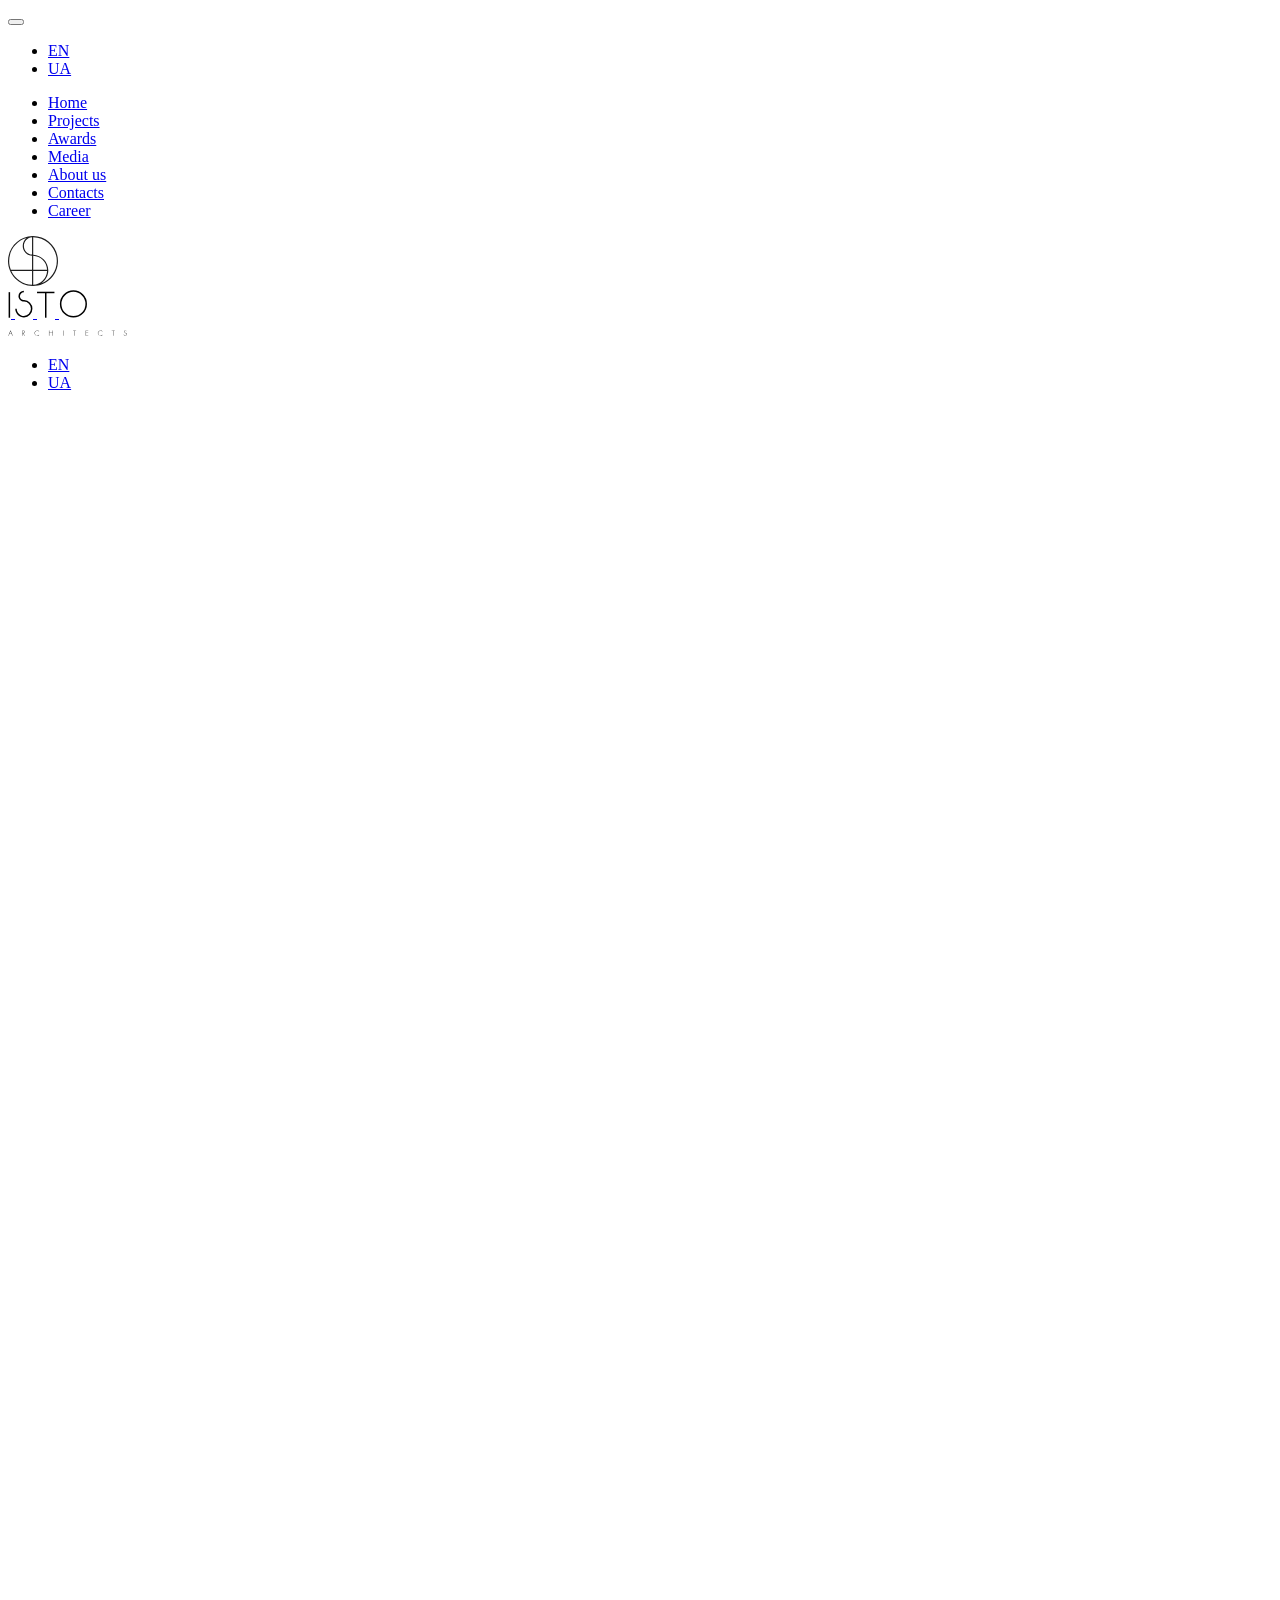
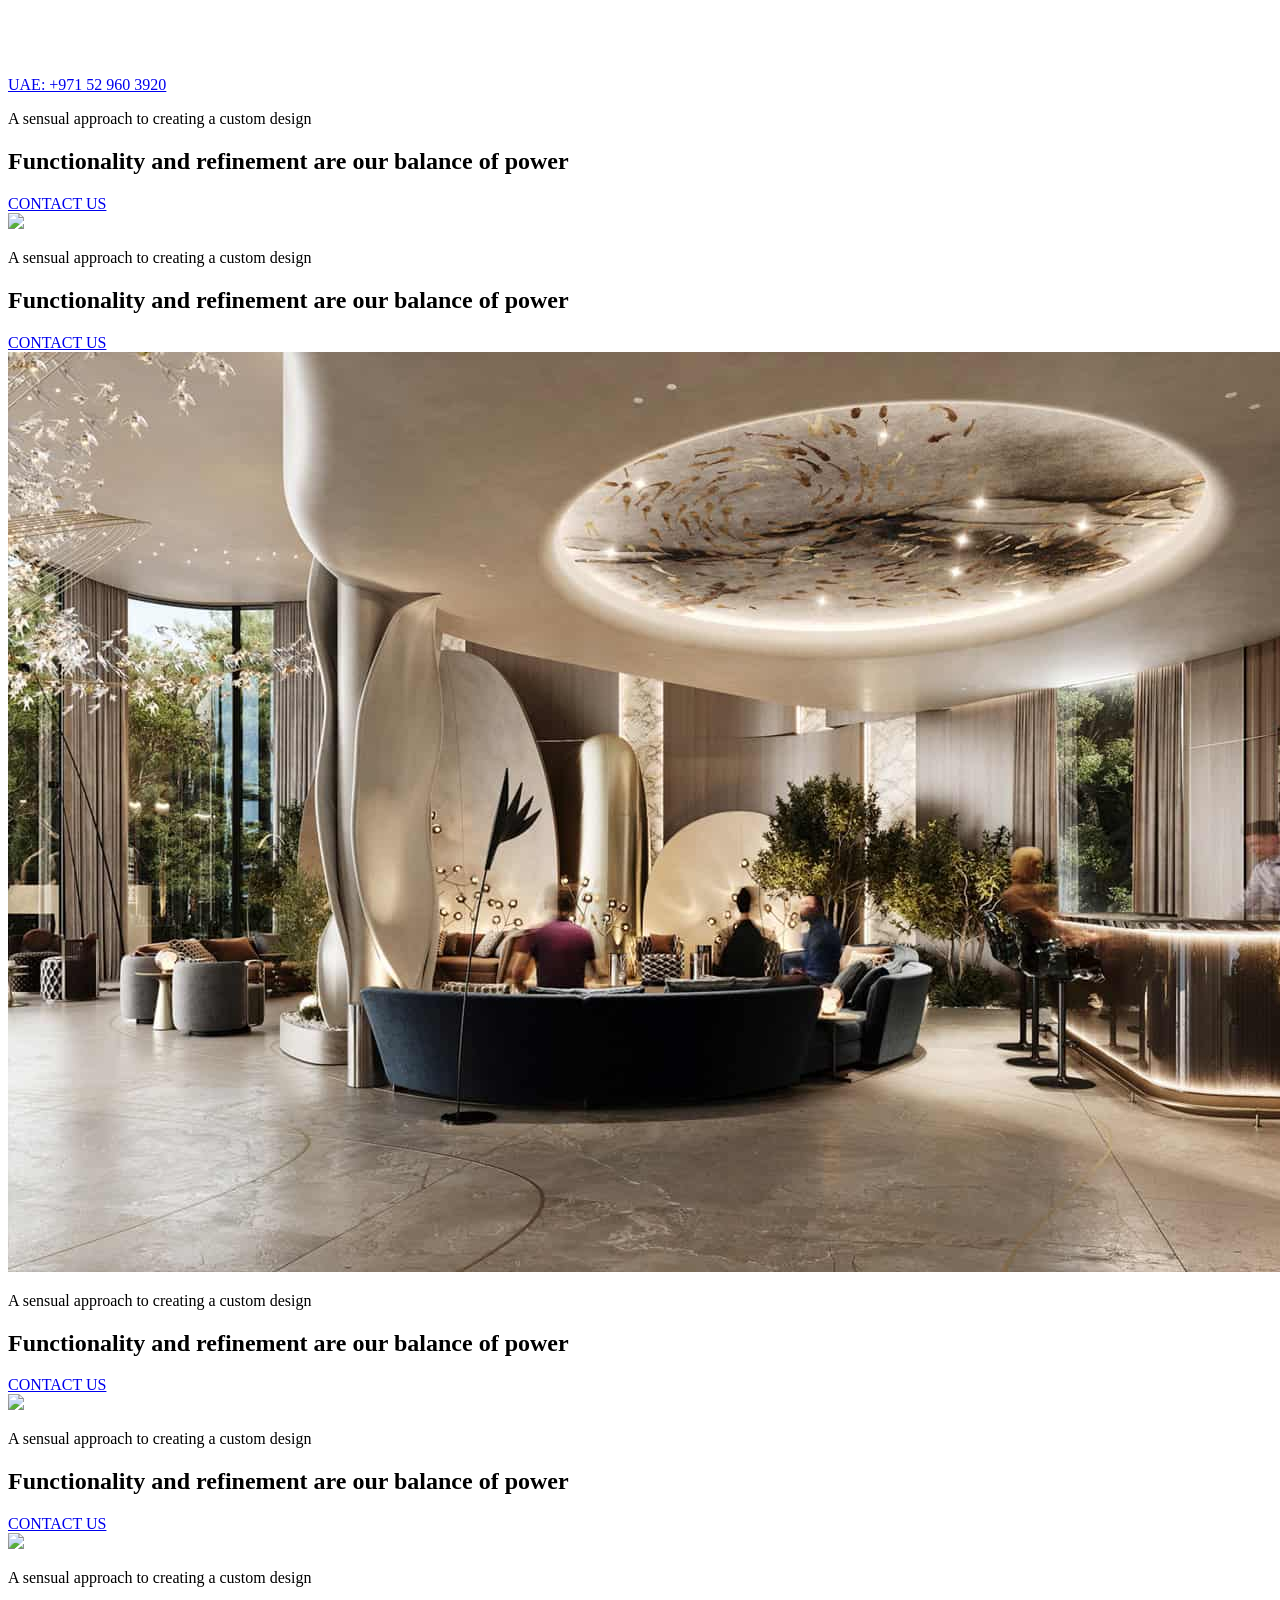
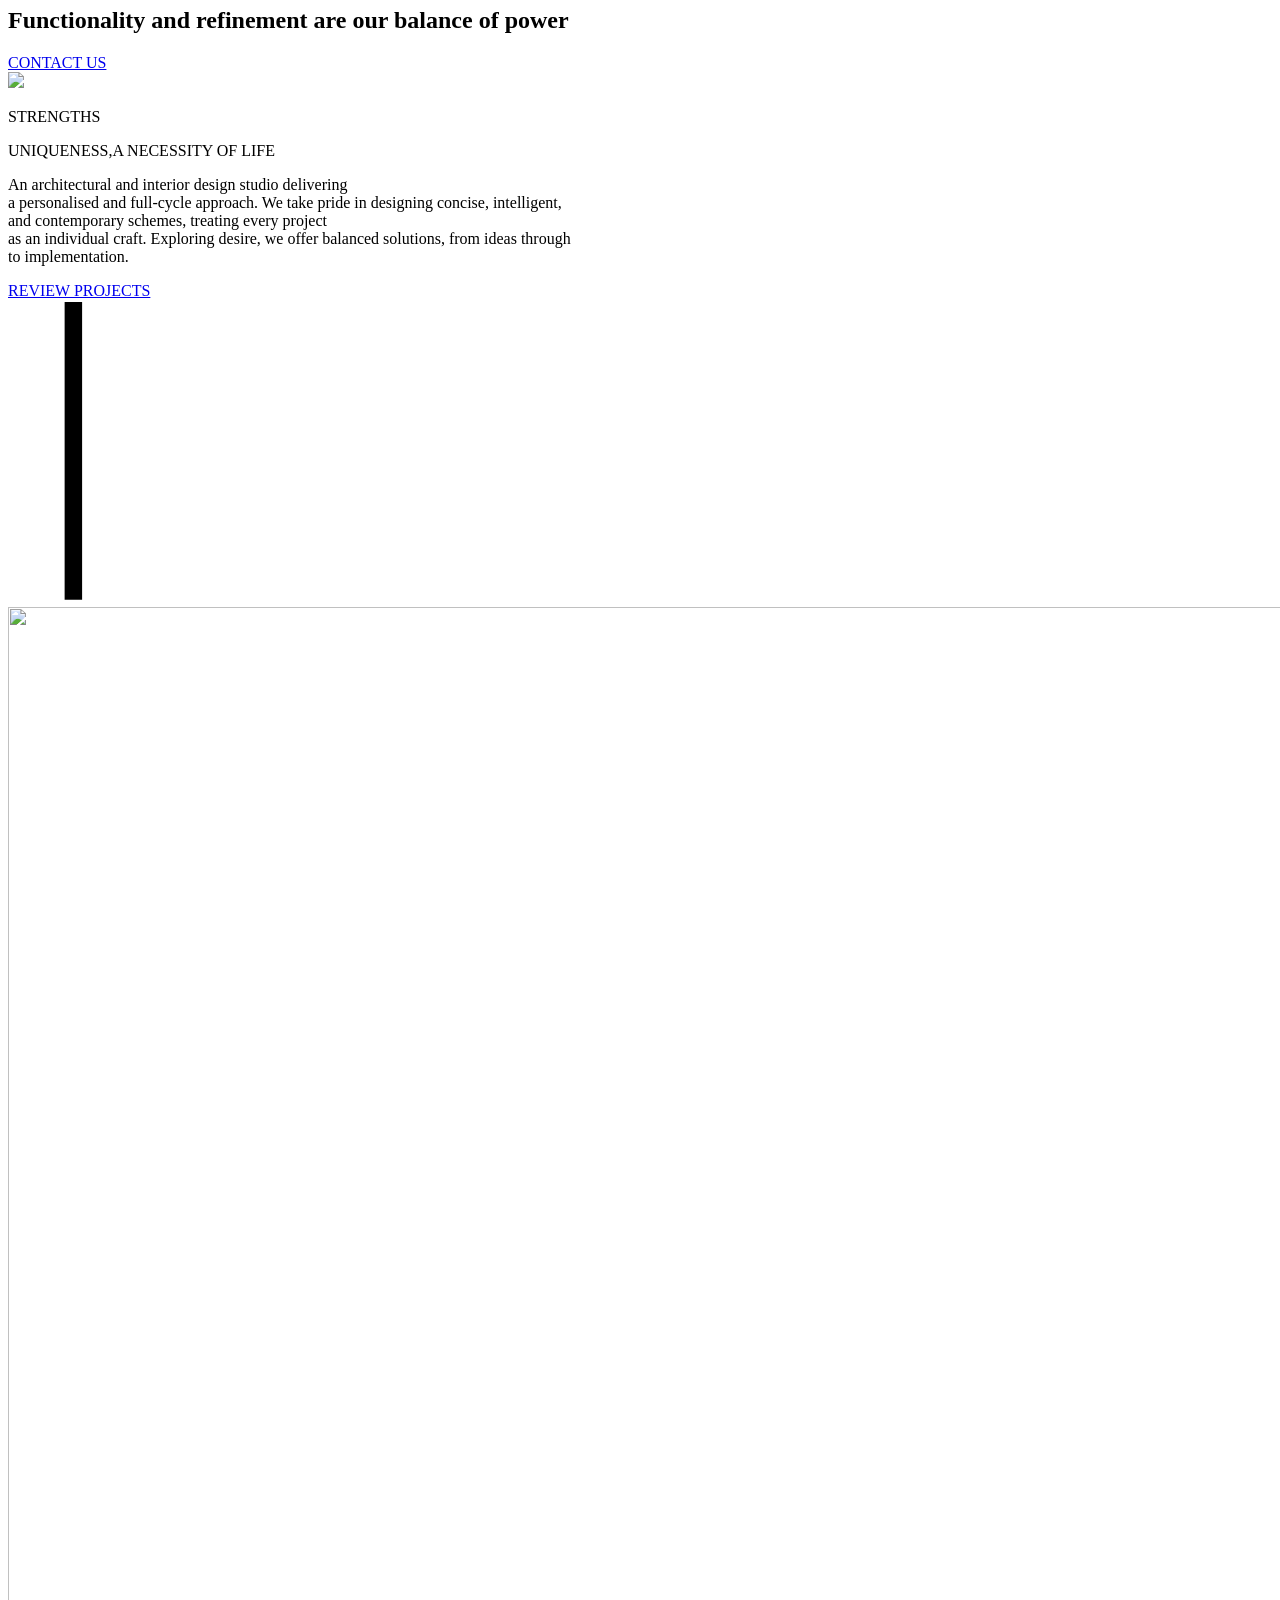
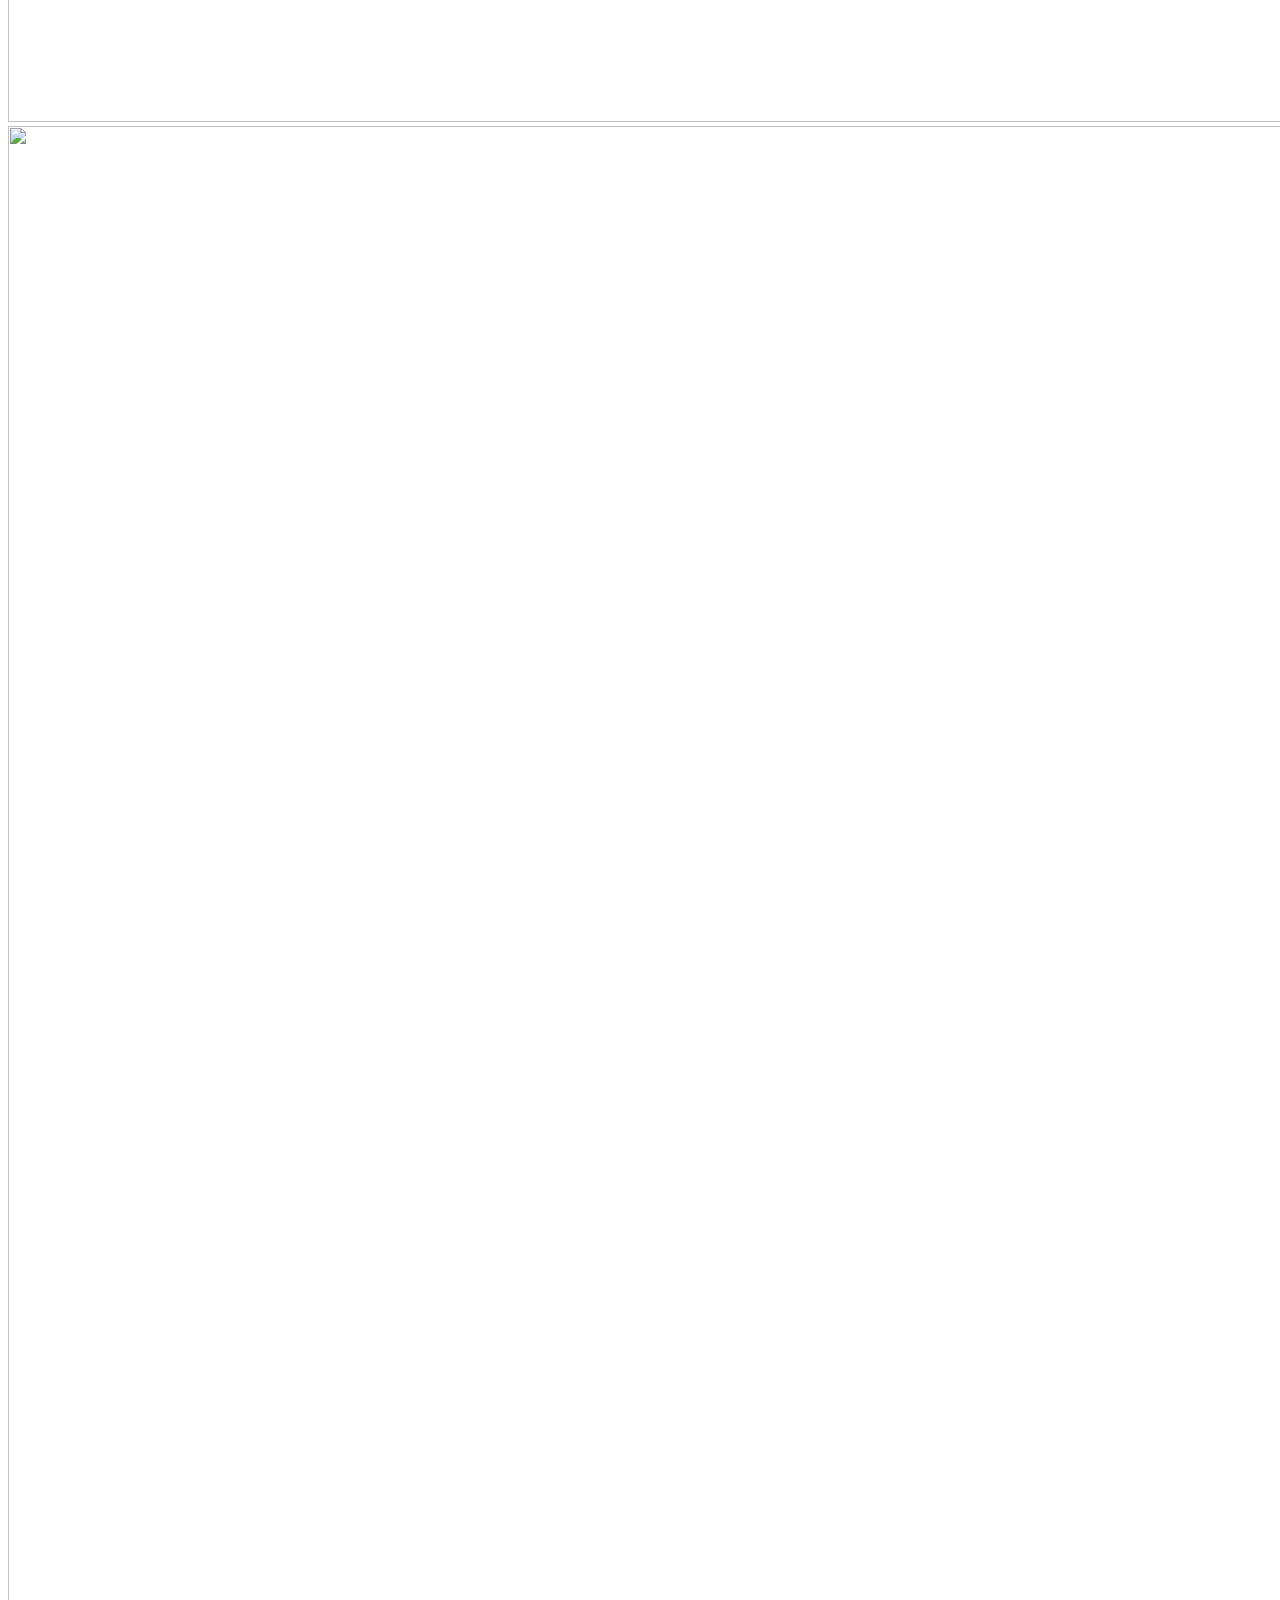
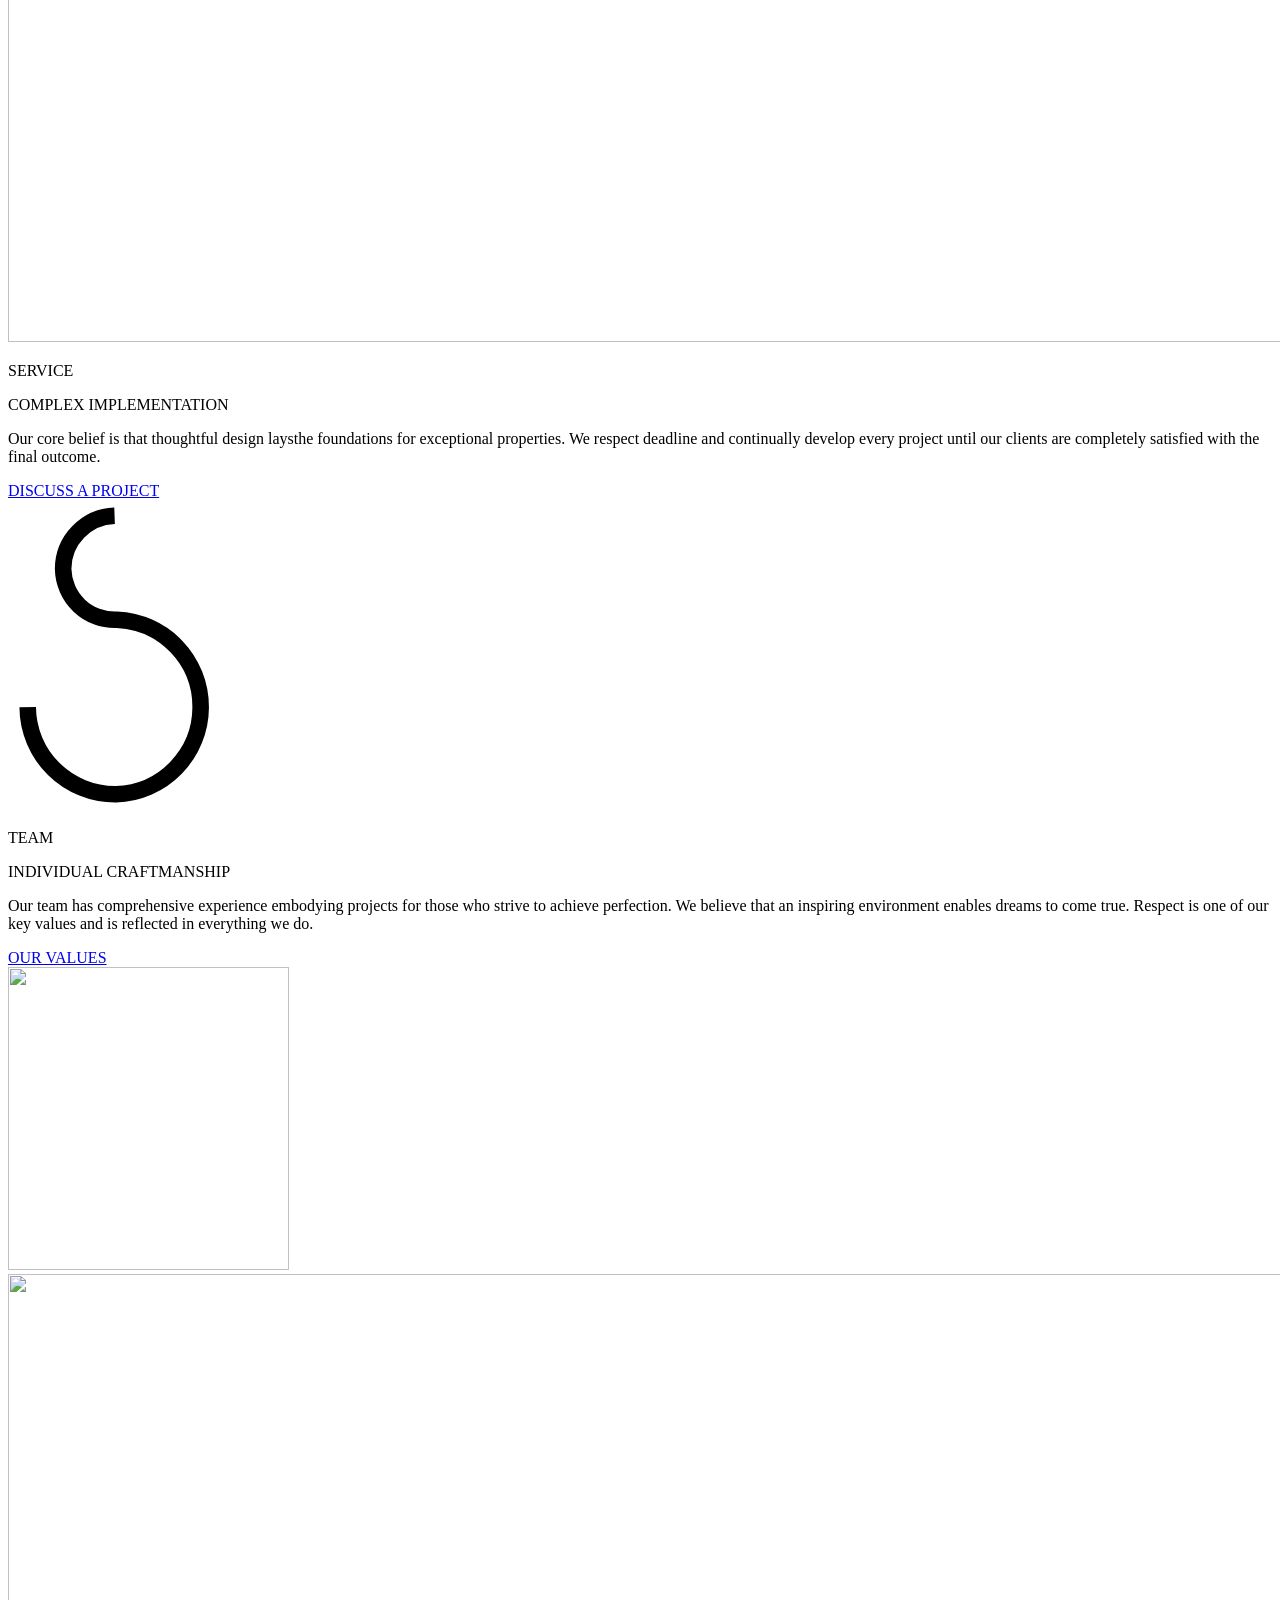
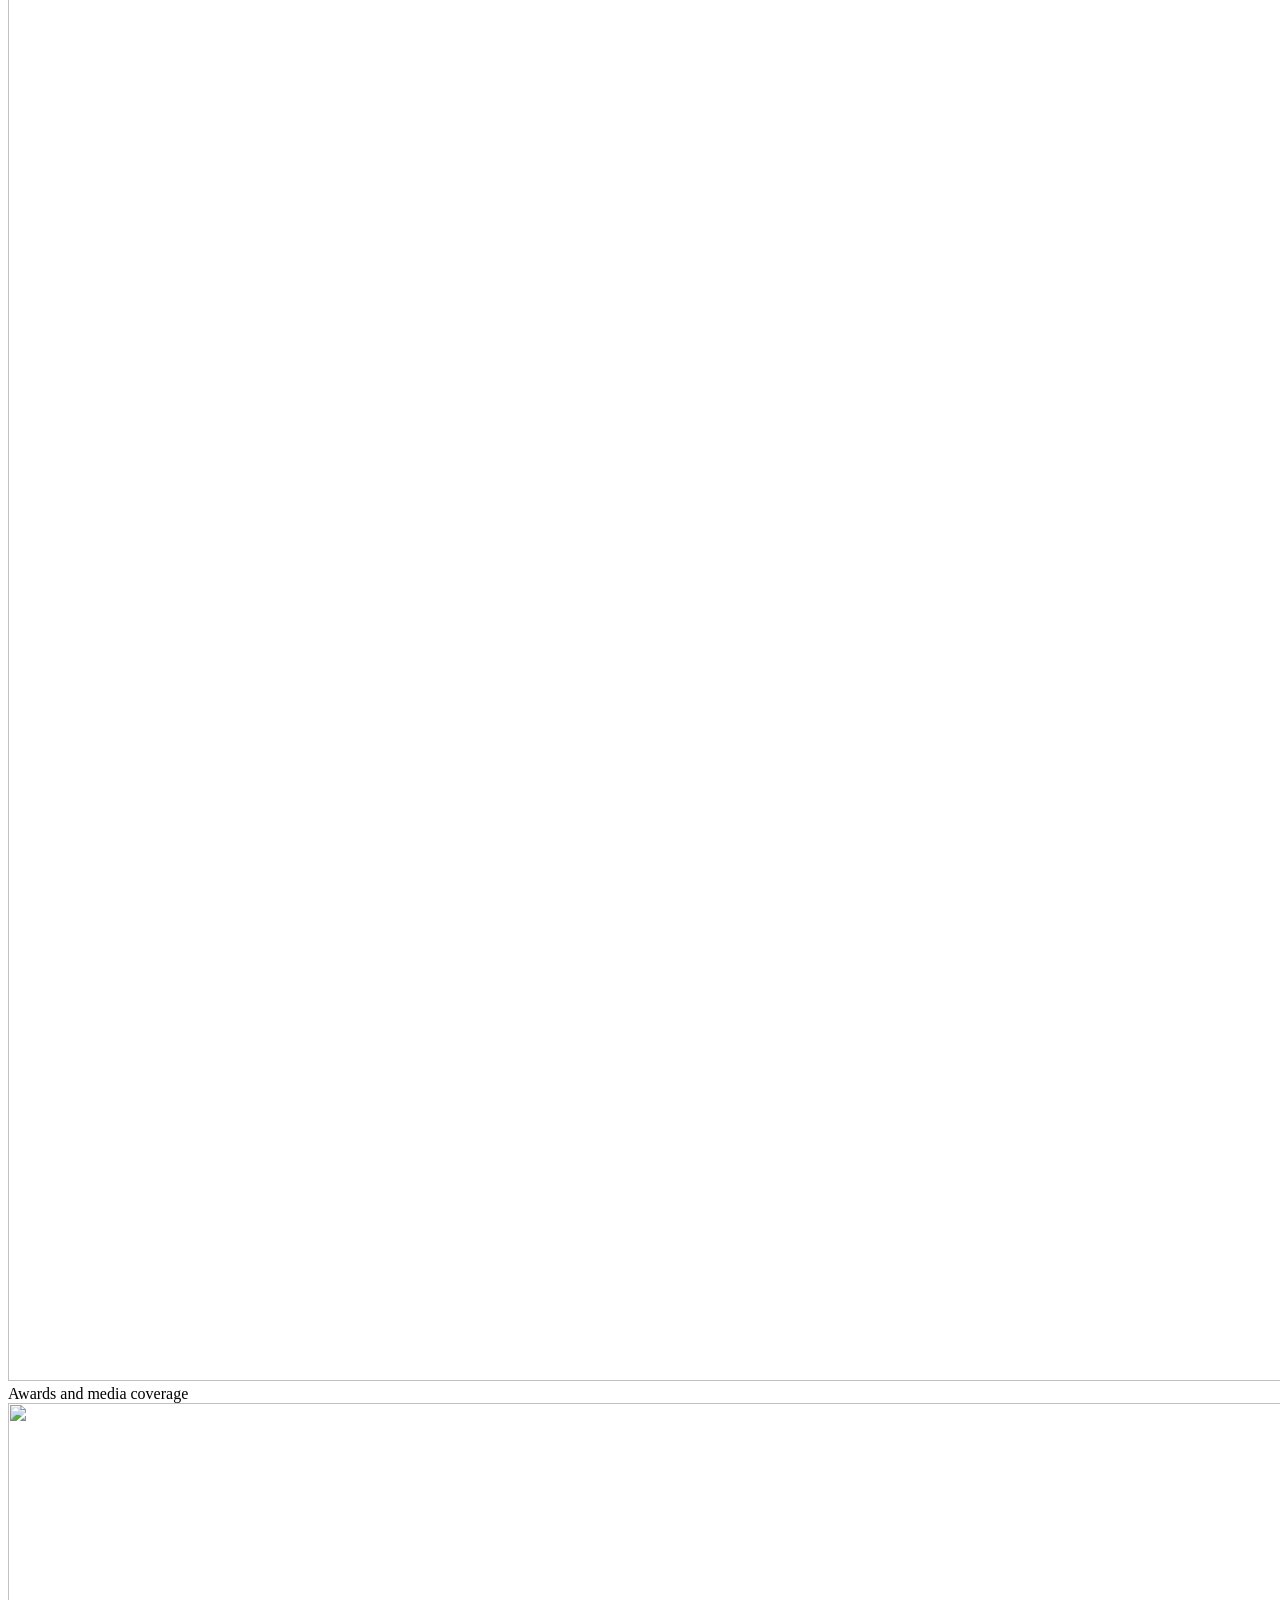
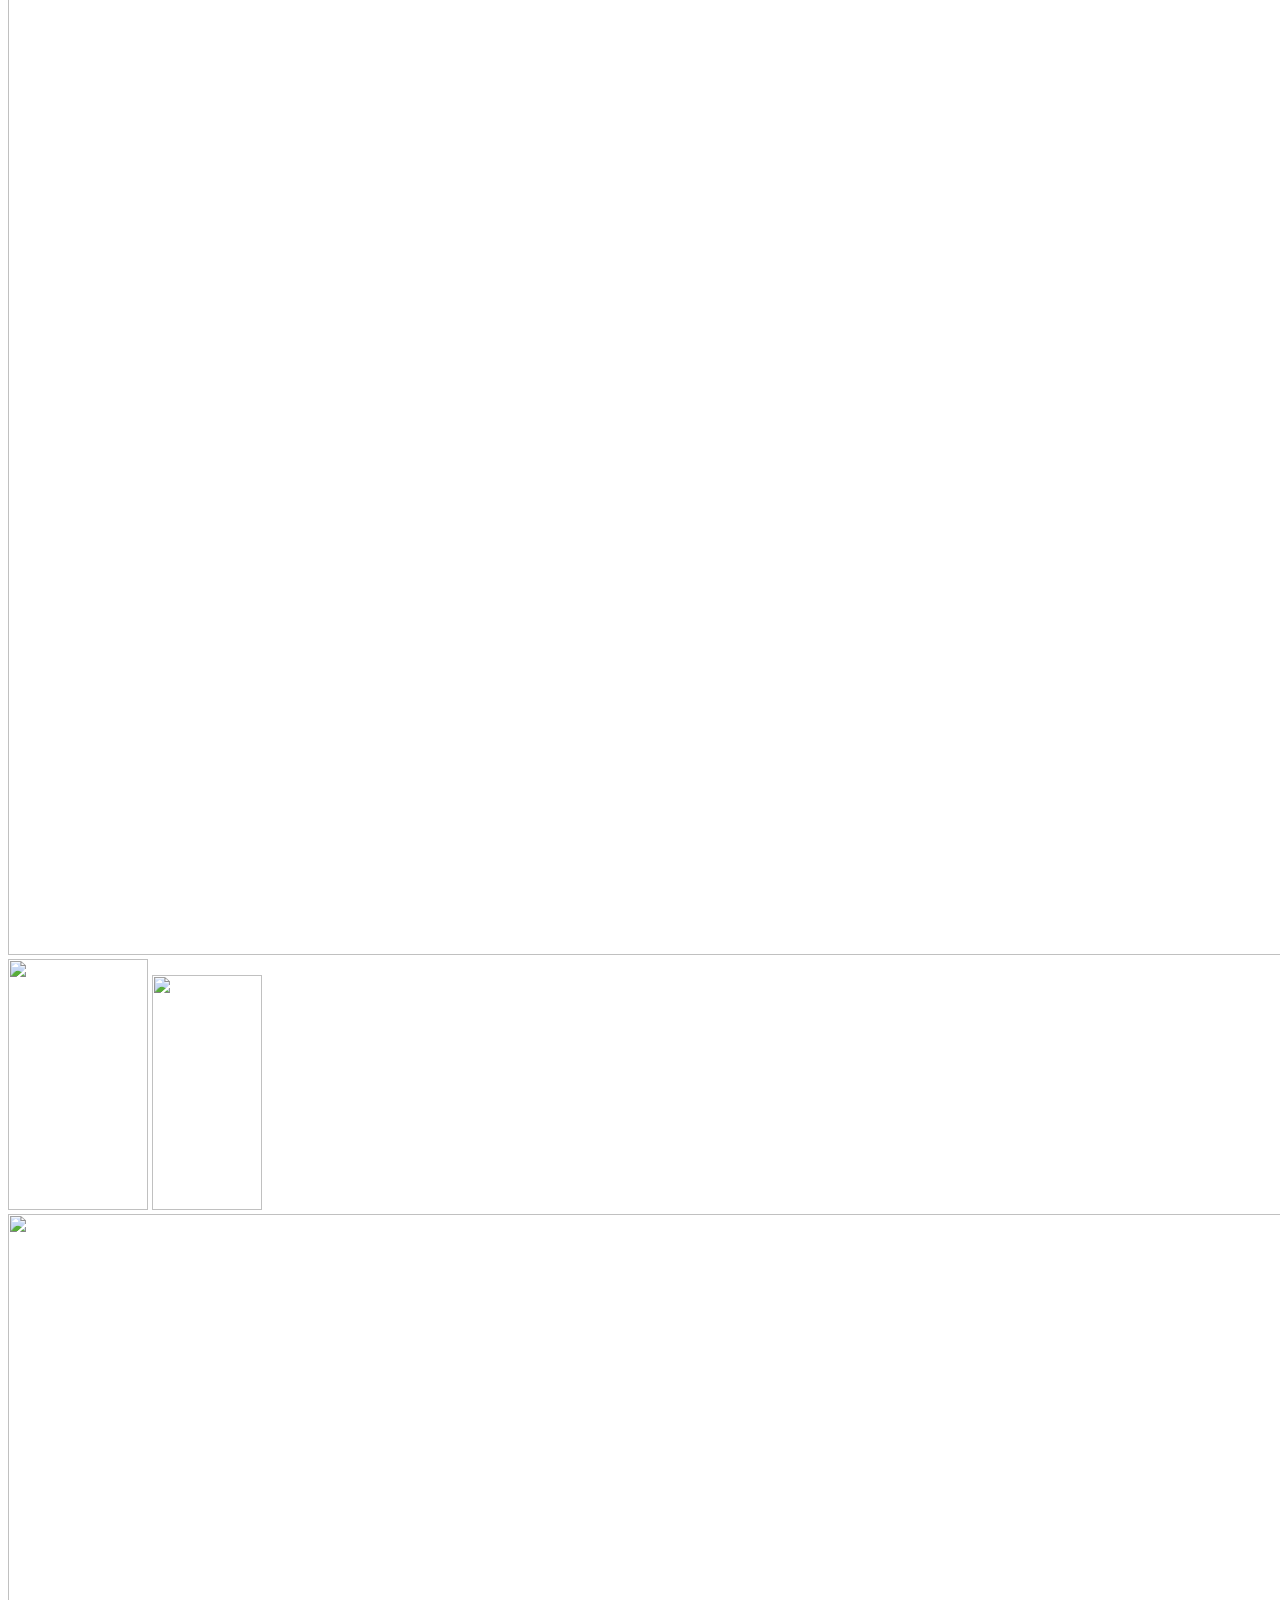
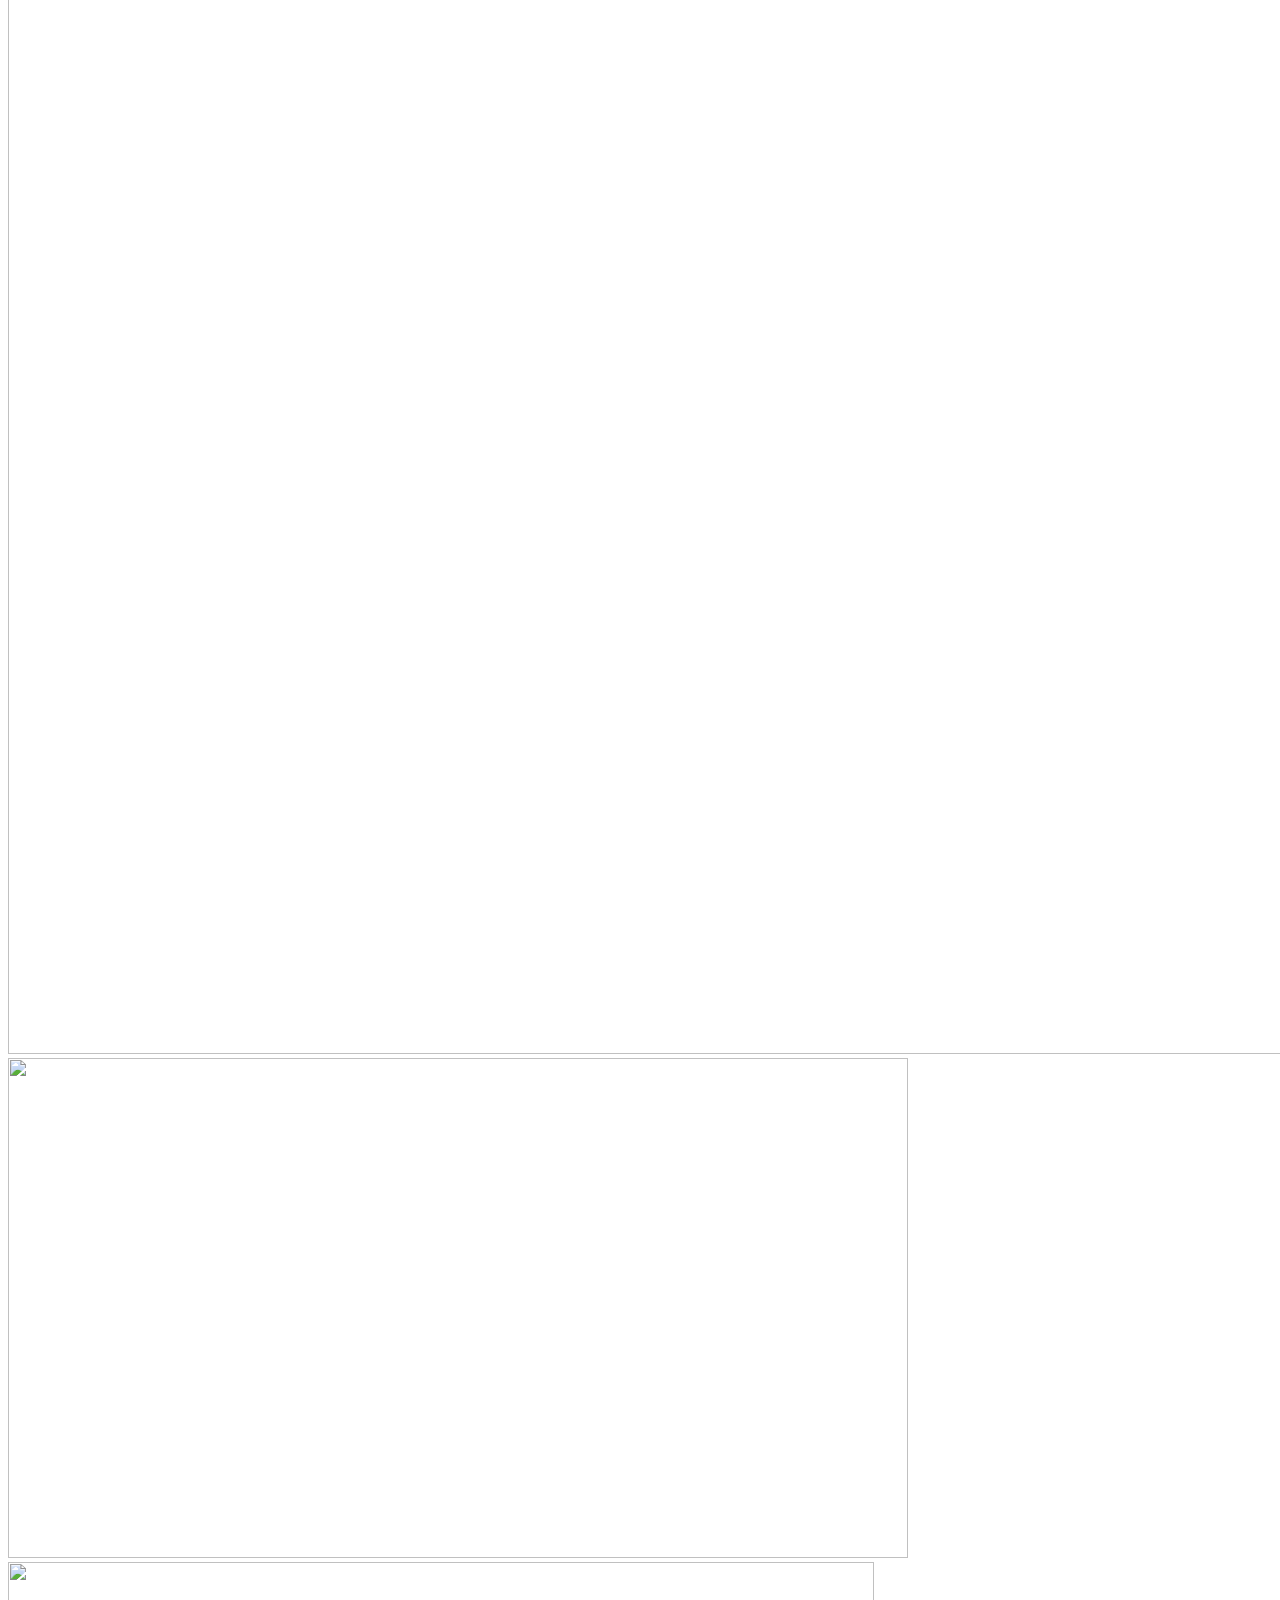
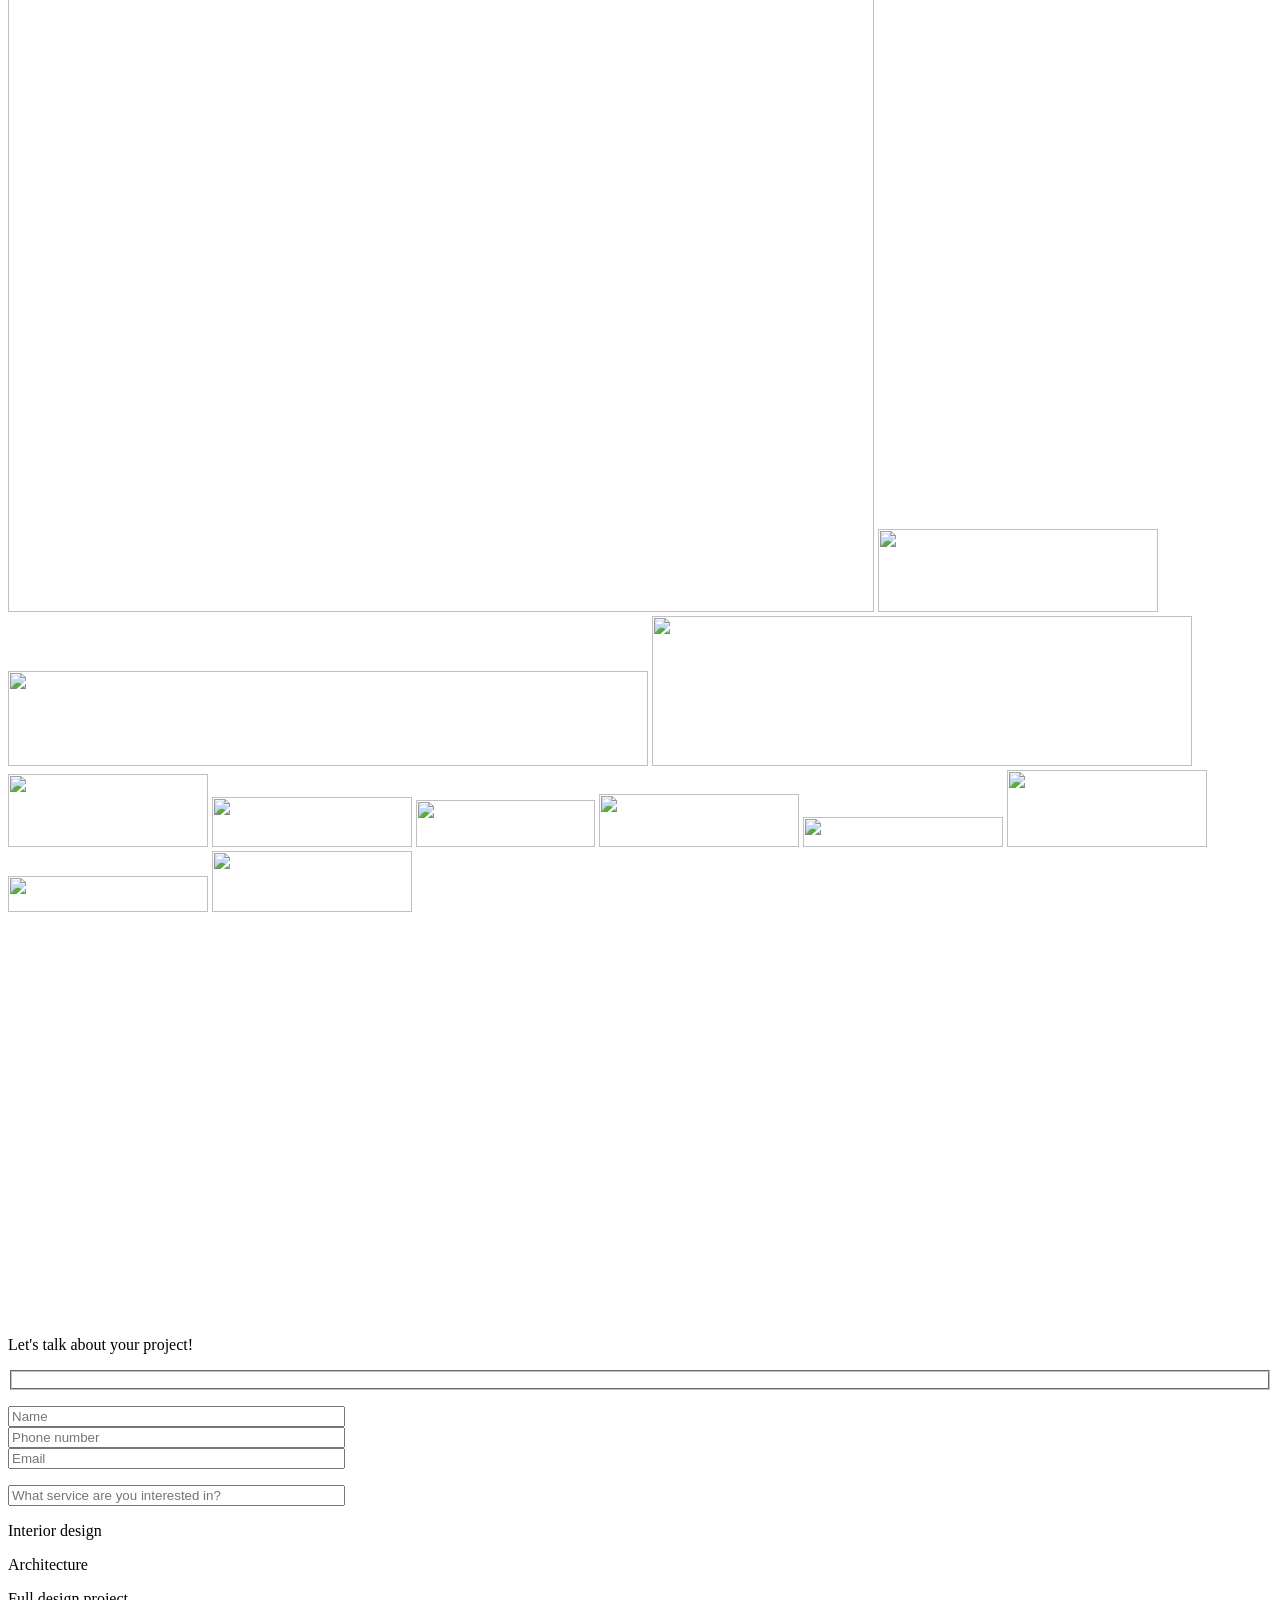
==== commit 8a3530a4: "finish" ====
--- a/index.html
+++ b/index.html
@@ -1,159 +1,24 @@
 <!DOCTYPE html>
-<html lang="en-US">
+<html lang="en">
 
 <head>
+	<meta charset="UTF-8">
+	<meta name="viewport" content="width=device-width, initial-scale=1.0">
 	<title>Home - ISTO | Architecture & Interior design studio</title>
 	<meta charset="UTF-8">
 	<meta name="viewport"
 		content="width=device-width, initial-scale=1.0, minimum-scale=1.0, maximum-scale=1.0, user-scalable=no">
-	<meta http-equiv="X-UA-Compatible" content="IE=edge">
-	<meta name="facebook-domain-verification" content="qkialxsky669pe6hkpajcj0l8ba44x">
-	<meta name="robots" content="index, follow, max-image-preview:large, max-snippet:-1, max-video-preview:-1">
-	<meta name="description"
-		content="We create spaces for living, working and relaxing. We will carry out your design project from visualization to decor on the shelves. With the author's supervision from ISTO, you will enjoy the repair process, because we will take on all the difficulties and will be in touch with you 24/7. We know how to create a WOW design that will impress you, your guests and partners">
-	<link rel="canonical" href="./index.html">
-	<meta property="og:locale" content="en_US">
-	<meta property="og:type" content="website">
-	<meta property="og:title" content="Home - ISTO | Architecture & Interior design studio">
-	<meta property="og:url" content="./index.html">
-	<meta property="og:site_name" content="ISTO | Architecture & Interior design studio">
-	<meta property="article:modified_time" content="2025-06-05T07:19:44+00:00">
-	<meta name="twitter:card" content="summary_large_image">
-	<link rel="https://api.w.org/" href="wp-json/">
-	<link rel="alternate" title="JSON" type="application/json" href="wp-json/wp/v2/pages/9">
-	<link rel="EditURI" type="application/rsd+xml" title="RSD" href="./index.htmlxmlrpc.php?rsd">
-	<link rel="shortlink" href="./index.html">
-	<link rel="apple-touch-icon" sizes="180x180" href="wp-content/uploads/apple-touch-icon.png">
-	<link rel="icon" type="image/png" sizes="32x32" href="wp-content/uploads/favicon-32x32.png">
-	<link rel="icon" type="image/png" sizes="16x16" href="wp-content/uploads/favicon-16x16.png">
-	<link rel="manifest" href="/wp-content/uploads/site.webmanifest">
-	<link rel="mask-icon" href="wp-content/uploads/safari-pinned-tab.svg" color="#5bbad5">
-	<link rel="shortcut icon" href="wp-content/uploads/favicon.ico">
-	<meta name="msapplication-TileColor" content="#da532c">
-	<meta name="msapplication-config" content="/wp-content/uploads/browserconfig.xml">
-	<meta name="theme-color" content="#ffffff">
-	<meta name="generator"
-		content="Elementor 3.35.4; features: e_font_icon_svg, additional_custom_breakpoints; settings: css_print_method-external, google_font-enabled, font_display-swap">
-	<link rel="preconnect" href="https://fonts.googleapis.com">
-	<link rel="preconnect" href="https://fonts.gstatic.com/" crossorigin="">
-	<link rel="icon" href="wp-content/uploads/favicon-32x32.png" sizes="32x32">
-	<link rel="icon" href="wp-content/uploads/favicon-32x32.png" sizes="192x192">
-	<link rel="apple-touch-icon" href="wp-content/uploads/favicon-32x32.png">
-	<meta name="msapplication-TileImage" content="wp-content/uploads/favicon-32x32.png">
-	<link hreflang="en" href="./index.html" rel="alternate">
-	<link hreflang="uk" href="./index.htmluk/" rel="alternate">
-	<link hreflang="x-default" href="./index.html" rel="alternate">
-
-
-	<link rel="stylesheet" href="wp-content/themes/isto/style.css">
 	<link rel="stylesheet" type="text/css"
 		href="https://cdnjs.cloudflare.com/ajax/libs/slick-carousel/1.8.1/slick.min.css" />
 	<link rel="stylesheet" type="text/css"
 		href="https://cdnjs.cloudflare.com/ajax/libs/slick-carousel/1.8.1/slick-theme.min.css" />
-	<link rel="stylesheet" href="wp-content/plugins/elementor/assets/lib/swiper/v8/swiper.min.css">
-
-	<!-- Core Libraries -->
-
-	<link rel="stylesheet" href="assets/css/swiper.min.css">
 	<link rel="stylesheet" href="https://cdnjs.cloudflare.com/ajax/libs/intl-tel-input/17.0.19/css/intlTelInput.css" />
 	<script src="https://cdnjs.cloudflare.com/ajax/libs/intl-tel-input/17.0.19/js/intlTelInput.min.js"></script>
-
-	<style>
-		.preloader {
-			position: fixed;
-			top: 0;
-			left: 0;
-			width: 100%;
-			height: 100%;
-			background: #fff;
-			z-index: 99999;
-			display: flex;
-			align-items: center;
-			justify-content: center;
-			transition: opacity 0.6s ease;
-		}
-
-		.preloader.hide {
-			opacity: 0;
-			pointer-events: none;
-		}
-
-		.preloader svg {
-			width: 100px;
-			height: 100px;
-		}
-
-		.preloader .cls-1 {
-			fill: none;
-			stroke: #4B555E;
-			stroke-miterlimit: 10;
-			stroke-width: 0.5px;
-			animation: pulse 1.5s infinite;
-		}
-
-		@keyframes pulse {
-			0% {
-				stroke-opacity: 0.4;
-			}
-
-			50% {
-				stroke-opacity: 1;
-			}
-
-			100% {
-				stroke-opacity: 0.4;
-			}
-		}
-	</style>
-
-
-	<style>
-		.preloader {
-			position: fixed;
-			top: 0;
-			left: 0;
-			width: 100%;
-			height: 100%;
-			background: #fff;
-			z-index: 99999;
-			display: flex;
-			align-items: center;
-			justify-content: center;
-			transition: opacity 0.6s ease;
-		}
-
-		.preloader.hide {
-			opacity: 0;
-			pointer-events: none;
-		}
-
-		.preloader svg {
-			width: 100px;
-			height: 100px;
-			animation: pulse 1.5s infinite;
-		}
-
-		@keyframes pulse {
-			0% {
-				opacity: 0.5;
-			}
-
-			50% {
-				opacity: 1;
-			}
-
-			100% {
-				opacity: 0.5;
-			}
-		}
-	</style>
-
-
-
+	<link rel="stylesheet" href="assets/css/swiper.min.css">
+	<link rel="stylesheet" href="./assets/css/style.css">
 </head>
 
-<body
-	class="home wp-singular page-template page-template-template_front-page page-template-template_front-page-php page page-id-9 wp-theme-isto locale-en elementor-default elementor-kit-6441">
+<body class="home">
 	<div class="preloader">
 		<svg xmlns="http://www.w3.org/2000/svg" viewBox="0 0 58.09 58.1">
 			<defs>
@@ -166,260 +31,188 @@
 		</svg>
 	</div>
 	<!-- preloader -->
-	<div class="b-layout">
-		<header id="header"
-			class="b-layout__header b-header b-header_theme_transparent b-header_state_visible js-transparent-header"
-			data-bazooka="Header">
-			<div data-rocket-location-hash="0169f39faa5789e30b15027749d9fcfe" class="b-burger-menu"
-				data-bazooka="HeaderMenu">
-				<button type="button" class="js-burger-button b-burger-menu__button" aria-label="Меню">
-					<div class="inner"></div>
+	<div class="layout">
+		<header class="header">
+			<div class="burger_menu">
+				<button type="button" class="burger_button">
+					<span class="inner">
+					</span>
 				</button>
-				<div class="js-burger-overlay b-burger-menu__overlay">
+				<div class="burger_menu__overlay">
 					<div class="overlay__inner">
-						<ul class="b-lang">
-							<li class="b-lang__item"><a href="./index.html"
-									class="b-lang__link b-lang__link_state_active">EN</a></li>
-							<li class="b-lang__item"><a href="./index.htmluk/" class="b-lang__link">UA</a></li>
+						<ul class="language">
+							<li class="lang__item">
+								<a href="#" class="lang__link lang__link_state_active">EN</a>
+							</li>
+							<li class="lang__item">
+								<a href="#" class="lang__link">UA</a>
+							</li>
 						</ul>
-						<nav class="b-site-nav">
-							<ul id="menu-header-menu" class="menu">
-								<li id="menu-item-22"
-									class="menu-item menu-item-type-post_type menu-item-object-page menu-item-home current-menu-item page_item page-item-9 current_page_item menu-item-22 b-site-nav__item">
-									<a href="./index.html" aria-current="page"
-										class="b-link b-link_theme_opacity b-site-nav__link">Home</a>
+						<nav class="site_nav">
+							<ul class="menu">
+								<li>
+									<a href="#">Home</a>
 								</li>
-								<li id="menu-item-25"
-									class="menu-item menu-item-type-post_type menu-item-object-page menu-item-25 b-site-nav__item">
-									<a href="./index.htmlprojects/"
-										class="b-link b-link_theme_opacity b-site-nav__link">Projects</a>
+								<li>
+									<a href="#">Projects</a>
 								</li>
-								<li id="menu-item-6150"
-									class="menu-item menu-item-type-post_type menu-item-object-page menu-item-6150 b-site-nav__item">
-									<a href="./index.htmlawards/"
-										class="b-link b-link_theme_opacity b-site-nav__link">Awards</a>
+								<li>
+									<a href="#">Awards</a>
 								</li>
-								<li id="menu-item-6151"
-									class="menu-item menu-item-type-post_type menu-item-object-page menu-item-6151 b-site-nav__item">
-									<a href="./index.htmlmedia/"
-										class="b-link b-link_theme_opacity b-site-nav__link">Media</a>
+								<li>
+									<a href="#">Media</a>
 								</li>
-								<li id="menu-item-24"
-									class="menu-item menu-item-type-post_type menu-item-object-page menu-item-24 b-site-nav__item">
-									<a href="./index.htmlabout-us/"
-										class="b-link b-link_theme_opacity b-site-nav__link">About us</a>
+								<li>
+									<a href="#">About us</a>
 								</li>
-								<li id="menu-item-23"
-									class="menu-item menu-item-type-post_type menu-item-object-page menu-item-23 b-site-nav__item">
-									<a href="./index.htmlcontacts/"
-										class="b-link b-link_theme_opacity b-site-nav__link">Contacts</a>
+								<li>
+									<a href="#">Contacts</a>
 								</li>
-								<li id="menu-item-5842"
-									class="menu-item menu-item-type-post_type menu-item-object-page menu-item-5842 b-site-nav__item">
-									<a href="./index.htmlvacancies/"
-										class="b-link b-link_theme_opacity b-site-nav__link">Career</a>
+								<li>
+									<a href="#">Career</a>
 								</li>
 							</ul>
 						</nav>
 					</div>
 				</div>
 			</div>
-			<a href="./index.html" class="b-logo" role="img" aria-label="ISTO">
-				<img width="50" height="50" src="assets/images/logo/logo.svg" class="b-logo__img">
-				<div class="logo-text">
-					<div class="logo-name">
-						<img width="3" height="26" src="assets/images/logo/let_i.svg" class="b-logo__letter">
-						<img width="18" height="28" src="assets/images/logo/let_s.svg" class="b-logo__letter">
-						<img width="18" height="27" src="assets/images/logo/let_t.svg" class="b-logo__letter">
-						<img width="28" height="28" src="assets/images/logo/let_o.svg" class="b-logo__letter">
-					</div>
-					<div class="logo-str">
+			<a href="./index.html" class="logo">
+				<img width="50" height="50" src="assets/images/logo/logo.svg" class="logo__img">
+				<div class="logo_text">
+					<div class="logo_name">
+						<img width="3" height="26" src="assets/images/logo/let_i.svg" class="logo__letter">
+						<img width="18" height="28" src="assets/images/logo/let_s.svg" class="logo__letter">
+						<img width="18" height="27" src="assets/images/logo/let_t.svg" class="logo__letter">
+						<img width="28" height="28" src="assets/images/logo/let_o.svg" class="logo__letter">
+					</div>
+					<div class="logo_str">
 						<img width="119" height="6" src="assets/images/logo/logo_str.svg">
 					</div>
 				</div>
 			</a>
-			<nav class="b-header__desktop-item header-desctop-menu">
-				<ul id="menu-header-menu-1" class="b-menu">
-					<li
-						class="menu-item menu-item-type-post_type menu-item-object-page menu-item-home current-menu-item page_item page-item-9 current_page_item menu-item-22 b-menu__item">
-						<a href="./index.html" aria-current="page" class="b-link">Home</a>
+
+			<div class="language_desctop">
+				<ul class="language_desctop_list">
+					<li class="lang__item">
+						<a href="./index.html" class="lang__link lang__link_state_active">EN</a>
 					</li>
-					<li class="menu-item menu-item-type-post_type menu-item-object-page menu-item-25 b-menu__item"><a
-							href="./index.htmlprojects/" class="b-link">Projects</a></li>
-					<li class="menu-item menu-item-type-post_type menu-item-object-page menu-item-6150 b-menu__item"><a
-							href="./index.htmlawards/" class="b-link">Awards</a></li>
-					<li class="menu-item menu-item-type-post_type menu-item-object-page menu-item-6151 b-menu__item"><a
-							href="./index.htmlmedia/" class="b-link">Media</a></li>
-					<li class="menu-item menu-item-type-post_type menu-item-object-page menu-item-24 b-menu__item"><a
-							href="./index.htmlabout-us/" class="b-link">About us</a></li>
-					<li class="menu-item menu-item-type-post_type menu-item-object-page menu-item-23 b-menu__item"><a
-							href="./index.htmlcontacts/" class="b-link">Contacts</a></li>
-					<li class="menu-item menu-item-type-post_type menu-item-object-page menu-item-5842 b-menu__item"><a
-							href="./index.htmlvacancies/" class="b-link">Career</a></li>
+					<li class="lang__item">
+						<a href="./index.htmluk/" class="lang__link">UA</a>
+					</li>
 				</ul>
-			</nav>
-			<div data-rocket-location-hash="9947487e3bb1969d11f53d0a78799e91" class="b-header__desktop-item lang__item">
-				<!--<a target="_blank" class="b-button__header mr-l" href="https://api.whatsapp.com/send?phone=971581500106">WRITE TO US//</a> -->
-				<div class="phones">
-					<a href="tel:+380 93 560 70 80" class="phone ua">UA: +380 93 560 70 80</a>
-					<a href="tel:+971 52 960 3920" class="phone uae">UAE: +971 52 960 3920</a>
-				</div>
-				<ul class="b-lang">
-					<li class="b-lang__item"><a href="./index.html"
-							class="b-lang__link b-lang__link_state_active">EN</a></li>
-					<li class="b-lang__item"><a href="./index.htmluk/" class="b-lang__link">UA</a></li>
-				</ul>
-			</div>
-			<div data-rocket-location-hash="ea8829f3462f6b56046c3c9ee5f668b8" class="mobile-phones">
+			</div>
+			<div class="mobile_phones">
 				<div class="inner">
-					<div class="mobile-phones-icon">
+					<div class="mobile_phones_icon">
 						<svg viewBox="0 0 190 190" fill="none" xmlns="http://www.w3.org/2000/svg">
 							<path
 								d="M188.641 151.018L187.698 148.176C185.464 141.537 178.142 134.612 171.415 132.787L146.52 125.987C139.769 124.15 130.138 126.62 125.199 131.559L116.189 140.569C83.444 131.721 57.7672 106.043 48.931 73.3048L57.9415 64.2943C62.881 59.3548 65.3504 49.7371 63.5136 42.9858L56.7251 18.0782C54.8884 11.3393 47.9509 4.01741 41.324 1.80817L38.4821 0.852672C31.8425 -1.35657 22.3733 0.877691 17.4342 5.8168L3.95635 19.3069C1.54855 21.702 0.00967093 28.5525 0.00967093 28.5776C-0.461723 71.3684 16.317 112.595 46.5855 142.864C76.7798 173.058 117.852 189.813 160.519 189.453C160.742 189.453 167.791 187.939 170.199 185.543L183.677 172.065C188.616 167.126 190.85 157.658 188.641 151.018Z">
 							</path>
 						</svg>
 					</div>
-					<div class="mobile-phones-content">
-						<!-- <a href="tel:+380 93 560 70 80" class="phone ua">UA: +380 93 560 70 80</a> -->
+					<div class="mobile_phones_content">
 						<a href="tel:+971 52 960 3920" class="phone uae">UAE: +971 52 960 3920</a>
 					</div>
 				</div>
 			</div>
 		</header>
-		<main class="b-layout__main">
-			<div class="b-main-slider main-slider">
-				<div class="main-slider-wrap">
-					<div class="main-slide">
-						<div class="slider-item">
-							<div class="slider-item-content">
-								<div class="content__inner">
-									<div class="content__inner_title">
-										<div class="main-slider__title">
-											<p class="b-main-slider__studio-desc">
-												A sensual approach to creating a custom design </p>
-											<h1 class="b-main-slider__studio">
-												Functionality and refinement are our balance of power </h1>
-										</div>
-										<div class="b-main-slider__button-wrapper">
-											<a href="#callback" class="b-button b-button_theme_white">
-												CONTACT US <div class="top btn__item"></div>
-												<div class="right btn__item"></div>
-												<div class="bottom btn__item"></div>
-												<div class="left btn__item"></div>
-											</a>
-										</div>
-									</div>
-								</div>
-							</div>
-							<img width="2021" height="1300"
-								src="https://isto.ae/wp-content/uploads/2022/11/01-kopiya-min.jpg">
-						</div>
-					</div>
-					<div class="main-slide">
-						<div class="slider-item">
-							<div class="slider-item-content">
-								<div class="content__inner">
-									<div class="content__inner_title">
-										<div class="main-slider__title">
-											<p class="b-main-slider__studio-desc">
-												A sensual approach to creating a custom design </p>
-											<h1 class="b-main-slider__studio">
-												Functionality and refinement are our balance of power </h1>
-										</div>
-										<div class="b-main-slider__button-wrapper">
-											<a href="#callback" class="b-button b-button_theme_white">
-												CONTACT US <div class="top btn__item"></div>
-												<div class="right btn__item"></div>
-												<div class="bottom btn__item"></div>
-												<div class="left btn__item"></div>
-											</a>
-										</div>
-									</div>
-								</div>
-							</div>
-							<img width="1302" height="920" src="assets/images/25_001-3-1.jpg">
-						</div>
-					</div>
-					<div class="main-slide">
-						<div class="slider-item">
-							<div class="slider-item-content">
-								<div class="content__inner">
-									<div class="content__inner_title">
-										<div class="main-slider__title">
-											<p class="b-main-slider__studio-desc">
-												A sensual approach to creating a custom design </p>
-											<h1 class="b-main-slider__studio">
-												Functionality and refinement are our balance of power </h1>
-										</div>
-										<div class="b-main-slider__button-wrapper">
-											<a href="#callback" class="b-button b-button_theme_white">
-												CONTACT US <div class="top btn__item"></div>
-												<div class="right btn__item"></div>
-												<div class="bottom btn__item"></div>
-												<div class="left btn__item"></div>
-											</a>
-										</div>
-									</div>
-								</div>
-							</div>
-							<img width="2400" height="1800" src="https://isto.ae/wp-content/uploads/2022/11/003.jpg">
-						</div>
-					</div>
-					<div class="main-slide">
-						<div class="slider-item">
-							<div class="slider-item-content">
-								<div class="content__inner">
-									<div class="content__inner_title">
-										<div class="main-slider__title">
-											<p class="b-main-slider__studio-desc">
-												A sensual approach to creating a custom design </p>
-											<h1 class="b-main-slider__studio">
-												Functionality and refinement are our balance of power </h1>
-										</div>
-										<div class="b-main-slider__button-wrapper">
-											<a href="#callback" class="b-button b-button_theme_white">
-												CONTACT US <div class="top btn__item"></div>
-												<div class="right btn__item"></div>
-												<div class="bottom btn__item"></div>
-												<div class="left btn__item"></div>
-											</a>
-										</div>
-									</div>
-								</div>
-							</div>
-							<img width="2560" height="1440"
-								src="https://isto.ae/wp-content/uploads/2023/06/vacancy_bg-scaled.jpg">
-						</div>
-					</div>
-					<div class="main-slide">
-						<div class="slider-item">
-							<div class="slider-item-content">
-								<div class="content__inner">
-									<div class="content__inner_title">
-										<div class="main-slider__title">
-											<p class="b-main-slider__studio-desc">
-												A sensual approach to creating a custom design </p>
-											<h1 class="b-main-slider__studio">
-												Functionality and refinement are our balance of power </h1>
-										</div>
-										<div class="b-main-slider__button-wrapper">
-											<a href="#callback" class="b-button b-button_theme_white">
-												CONTACT US <div class="top btn__item"></div>
-												<div class="right btn__item"></div>
-												<div class="bottom btn__item"></div>
-												<div class="left btn__item"></div>
-											</a>
-										</div>
-									</div>
-								</div>
-							</div>
-							<img width="2560" height="1536"
-								src="https://isto.ae/wp-content/uploads/2023/05/18-2-scaled.jpg"
-								data-lazy-src="https://isto.ae/wp-content/uploads/2023/05/18-2-scaled.jpg">
-						</div>
-					</div>
-				</div>
-			</div>
+		<main class="layout__main">
+			<section class="hero">
+				<div class="hero_slider">
+					<div class="hero_slider_item">
+						<div class="slider_item_content">
+							<div class="content__inner_title">
+								<p class="slider_description">
+									A sensual approach to creating a custom design </p>
+								<h1 class="slider_title">
+									Functionality and refinement are our balance of power </h1>
+							</div>
+							<div class="b-main-slider__button-wrapper">
+								<a href="#callback" class="button button_theme_white">
+									CONTACT US <div class="top btn__item"></div>
+									<div class="right btn__item"></div>
+									<div class="bottom btn__item"></div>
+									<div class="left btn__item"></div>
+								</a>
+							</div>
+						</div>
+						<img class="hero_slider_img" src="https://isto.ae/wp-content/uploads/2022/11/01-kopiya-min.jpg">
+					</div>
+					<div class="hero_slider_item">
+						<div class="slider_item_content">
+							<div class="content__inner_title">
+								<p class="slider_description">A sensual approach to creating a custom design </p>
+								<h1 class="slider_title">
+									Functionality and refinement are our balance of power </h1>
+							</div>
+							<div class="b-main-slider__button-wrapper">
+								<a href="#callback" class="button button_theme_white">
+									CONTACT US <div class="top btn__item"></div>
+									<div class="right btn__item"></div>
+									<div class="bottom btn__item"></div>
+									<div class="left btn__item"></div>
+								</a>
+							</div>
+						</div>
+						<img class="hero_slider_img" src="assets/images/25_001-3-1.jpg">
+					</div>
+					<div class="hero_slider_item">
+						<div class="slider_item_content">
+							<div class="content__inner_title">
+								<p class="slider_description">A sensual approach to creating a custom design</p>
+								<h1 class="slider_title">
+									Functionality and refinement are our balance of power </h1>
+							</div>
+							<div class="b-main-slider__button-wrapper">
+								<a href="#callback" class="button button_theme_white">
+									CONTACT US <div class="top btn__item"></div>
+									<div class="right btn__item"></div>
+									<div class="bottom btn__item"></div>
+									<div class="left btn__item"></div>
+								</a>
+							</div>
+						</div>
+						<img class="hero_slider_img" src="https://isto.ae/wp-content/uploads/2022/11/003.jpg">
+					</div>
+					<div class="hero_slider_item">
+						<div class="slider_item_content">
+							<div class="content__inner_title">
+								<p class="slider_description">A sensual approach to creating a custom design</p>
+								<h1 class="slider_title">
+									Functionality and refinement are our balance of power </h1>
+							</div>
+							<div class="b-main-slider__button-wrapper">
+								<a href="#callback" class="button button_theme_white">
+									CONTACT US <div class="top btn__item"></div>
+									<div class="right btn__item"></div>
+									<div class="bottom btn__item"></div>
+									<div class="left btn__item"></div>
+								</a>
+							</div>
+						</div>
+						<img class="hero_slider_img"
+							src="https://isto.ae/wp-content/uploads/2023/06/vacancy_bg-scaled.jpg">
+					</div>
+					<div class="hero_slider_item">
+						<div class="slider_item_content">
+							<div class="content__inner_title">
+								<p class="slider_description">A sensual approach to creating a custom design</p>
+								<h1 class="slider_title">
+									Functionality and refinement are our balance of power </h1>
+							</div>
+							<div class="b-main-slider__button-wrapper">
+								<a href="#callback" class="button button_theme_white">
+									CONTACT US <div class="top btn__item"></div>
+									<div class="right btn__item"></div>
+									<div class="bottom btn__item"></div>
+									<div class="left btn__item"></div>
+								</a>
+							</div>
+						</div>
+						<img class="hero_slider_img" src="https://isto.ae/wp-content/uploads/2023/05/18-2-scaled.jpg">
+					</div>
+				</div>
+			</section>
 			<div class="b-section js-animate">
 				<div class="b-section__content">
 					<div class="b-section__inner">
@@ -450,7 +243,7 @@
 					src="https://isto.ae/wp-content/uploads/2023/05/storinka-19-z-isto.632.diana_.pearl-c46_230425-1-min.png"
 					class="b-section__picture js-animate animated entered lazyloaded" data-ll-status="loaded">
 			</div>
-			<div class="b-section js-animate">
+			<div data-rocket-location-hash="0dfb233cab0d222b2d646d852eb47560" class="b-section js-animate">
 				<img width="2560" height="1816"
 					src="https://isto.ae/wp-content/uploads/2023/04/obkladinka-min-scaled.jpg"
 					class="b-section__picture js-animate">
@@ -475,7 +268,7 @@
 						data-lazy-src="assets/images/logo/let_s.svg">
 				</div>
 			</div>
-			<div class="b-section js-animate">
+			<div data-rocket-location-hash="fd79695d344e71000b9f223d93c4925c" class="b-section js-animate">
 				<div class="b-section__content">
 					<div class="b-section__inner">
 						<p class="b-section__hint">TEAM</p>
@@ -500,8 +293,212 @@
 				<img width="2560" height="1707" src="https://isto.ae/wp-content/uploads/2022/09/4i5a8807-scaled.jpg"
 					class="b-section__picture js-animate">
 			</div>
+			<!-- <div class="b-main-footer js-animate">
+		<a href="./index.htmlprojects/" class="b-main-footer__section b-main-footer__section_type_left">
+			<div class="b-main-footer__section-content">
+				<p class="b-main-footer__hint">SOLUTIONS FOR APARTMENTS AND HOUSES</p>
+				<p class="b-main-footer__title">ARCHITECTURE</p>
+			</div>
+		</a>
+		<a href="./index.htmlprojects/" class="b-main-footer__section b-main-footer__section_type_right">
+			<div class="b-main-footer__section-content">
+				<p class="b-main-footer__hint">SOLUTIONS FOR OFFICES AND RESTAURANTS</p>
+				<p class="b-main-footer__title">DESIGN</p>
+			</div>
+		</a>
+	</div> -->
+			<div class="modal-popup-wrapper"
+				style="position:fixed;z-index:10000;top:0;right:0;bottom:0;left:0;display:none;overflow:auto;text-align:center;-webkit-overflow-scrolling:touch;background-color:rgba(0,0,0,.5);justify-content:center;align-items:center;">
+				<div class="modal-popup"
+					style="-webkit-box-sizing:border-box;box-sizing:border-box;max-width:100%;-webkit-transform:translate3d(0,0,0);transform:translate3d(0,0,0);max-width:555px;padding:0;background-color:#fff;position:relative;width:100%;">
+					<div class="b-contacts__form b-contact-form js-animate custom-popup-form">
+						<div class="wpcf7 no-js" id="wpcf7-f3477-o3" lang="en-US" dir="ltr" data-wpcf7-id="3477">
+							<div class="screen-reader-response">
+								<p role="status" aria-live="polite" aria-atomic="true"></p>
+								<ul></ul>
+							</div>
+							<form action="/#wpcf7-f3477-o3" method="post" class="wpcf7-form init"
+								aria-label="Contact form" novalidate="novalidate" data-status="init">
+								<fieldset class="hidden-fields-container"><input type="hidden" name="_wpcf7"
+										value="3477"><input type="hidden" name="_wpcf7_version" value="6.1"><input
+										type="hidden" name="_wpcf7_locale" value="en_US"><input type="hidden"
+										name="_wpcf7_unit_tag" value="wpcf7-f3477-o3"><input type="hidden"
+										name="_wpcf7_container_post" value="0"><input type="hidden"
+										name="_wpcf7_posted_data_hash" value=""><input type="hidden"
+										name="_wpcf7_recaptcha_response" value="">
+								</fieldset>
+								<div class="contact-title">
+									<p>FILL OUT THE FORM
+									</p>
+									<div class="subtitle">
+										<p>Our Chief Business Officer will get in touch with you at the nearest time
+										</p>
+									</div>
+								</div>
+								<input class="wpcf7-form-control wpcf7-hidden" value="" type="hidden"
+									name="your-campaign">
+								<input class="wpcf7-form-control wpcf7-hidden" value="" type="hidden"
+									name="your-content">
+								<input class="wpcf7-form-control wpcf7-hidden" value="" type="hidden" name="your-term">
+								<p><span class="wpcf7-form-control-wrap" data-name="your-name"><input size="40"
+											maxlength="400"
+											class="wpcf7-form-control wpcf7-text wpcf7-validates-as-required form__input"
+											aria-required="true" aria-invalid="false" placeholder="Your name" value=""
+											type="text" name="your-name"></span><br>
+									<span class="wpcf7-form-control-wrap" data-name="your-phone"><input size="40"
+											maxlength="400"
+											class="wpcf7-form-control wpcf7-text wpcf7-validates-as-required form__input js-phone-input"
+											aria-required="true" aria-invalid="false" placeholder="Phone number"
+											value="" type="text" name="your-phone"></span><br>
+									<span class="wpcf7-form-control-wrap" data-name="your-email"><input size="40"
+											maxlength="400"
+											class="wpcf7-form-control wpcf7-email wpcf7-validates-as-required wpcf7-text wpcf7-validates-as-email form__input"
+											aria-required="true" aria-invalid="false" placeholder="Your Email" value=""
+											type="email" name="your-email"></span>
+								</p>
+								<div class="select__input">
+									<p><span class="wpcf7-form-control-wrap" data-name="your-list"><input size="40"
+												maxlength="400"
+												class="wpcf7-form-control wpcf7-text wpcf7-validates-as-required form__input"
+												aria-required="true" aria-invalid="false"
+												placeholder="CHOOSE YOUR ENQUIRY" value="" type="text"
+												name="your-list"></span>
+									</p>
+									<div class="your-list">
+										<div class="your-list-item">
+											<p>POTENTIAL PROJECT
+											</p>
+										</div>
+										<div class="your-list-item">
+											<p>PRESS INQUIRIES
+											</p>
+										</div>
+										<div class="your-list-item">
+											<p>SUPPLIER RELATION
+											</p>
+										</div>
+										<div class="your-list-item">
+											<p>CAREERS
+											</p>
+										</div>
+										<div class="your-list-item">
+											<p>OTHER ENQUIRIES
+											</p>
+										</div>
+									</div>
+								</div>
+								<div class="btn-wrapper">
+									<p><input type="checkbox" name="check-check" class="check-check" value="1"><br>
+										<input class="wpcf7-form-control wpcf7-submit has-spinner form__input-send"
+											type="submit" value="Send">
+									</p>
+								</div>
+								<div class="desc-wrapper">
+									<p>Having sent this form, you give consent for personal data processing.
+									</p>
+								</div><input type="hidden" class="wpcf7-pum" value="{"
+									closepopup":false,"closedelay":0,"openpopup":false,"openpopup_id":0}"="">
+								<div class="wpcf7-response-output" aria-hidden="true"></div>
+							</form>
+						</div>
+					</div>
+				</div>
+			</div>
+			<div data-rocket-location-hash="d3784bf6541633ea781949e1038657af" class="know">
+				<div class="know-content">
+					<div class="know-title b-section__title">Awards and media coverage</div>
+					<div class="know-row">
+						<div class="logo__item">
+							<a>
+								<img width="2048" height="1152"
+									src="https://isto.ae/wp-content/uploads/2024/07/tut-treba-dodati-poznachku-x3.png">
+							</a>
+							<a>
+								<img width="140" height="251"
+									src="https://isto.ae/wp-content/uploads/2023/11/boy_2023_finalist_seal_color-1.svg">
+							</a>
+							<a>
+								<img width="110" height="235"
+									src="https://isto.ae/wp-content/uploads/2023/11/finalist-sbid-awards-2023-logo-portrait_black-1.svg">
+							</a>
+						</div>
+						<div class="logo__item last">
+							<a>
+								<img width="1440" height="1440"
+									src="https://isto.ae/wp-content/uploads/2024/07/the_national_newspaper_logo.png">
+							</a>
+							<a>
+								<img width="900" height="500"
+									src="https://isto.ae/wp-content/uploads/2023/11/kyiv-post-logo.svg">
+							</a>
+							<a>
+								<img width="866" height="650"
+									src="https://isto.ae/wp-content/uploads/2023/11/adpro.svg">
+							</a>
+							<a>
+								<img width="280" height="83"
+									src="https://isto.ae/wp-content/uploads/2023/11/spendwithukraine.svg">
+							</a>
+							<a>
+								<img width="640" height="95"
+									src="https://isto.ae/wp-content/uploads/2023/11/hypehyper.svg">
+							</a>
+							<a>
+								<img width="540" height="150"
+									src="https://isto.ae/wp-content/uploads/2023/11/the-village_logo.svg">
+							</a>
+							<a>
+								<img width="200" height="73"
+									src="https://isto.ae/wp-content/uploads/2023/11/amazing-architecture.svg">
+							</a>
+							<a>
+								<img width="200" height="50"
+									src="https://isto.ae/wp-content/uploads/2023/11/id.interior-design-1.svg">
+							</a>
+							<a>
+								<img width="179" height="47"
+									src="https://isto.ae/wp-content/uploads/2024/07/arabian-business.jpg">
+							</a>
+							<a>
+								<img width="200" height="53"
+									src="https://isto.ae/wp-content/uploads/2024/07/robb-report-vector-logo.png">
+							</a>
+							<a>
+								<img width="200" height="30"
+									src="https://isto.ae/wp-content/uploads/2024/07/yahoo-finance7411.jpg">
+							</a>
+							<a>
+								<img width="200" height="77"
+									src="https://isto.ae/wp-content/uploads/2024/07/cwo_logo_new.png">
+							</a>
+							<a>
+								<img width="200" height="36"
+									src="https://isto.ae/wp-content/uploads/2024/07/hd-logo_banner.jpg">
+							</a>
+							<a>
+								<img width="200" height="61"
+									src="https://isto.ae/wp-content/uploads/2024/07/the_national_newspaper_logo.png">
+							</a>
+						</div>
+					</div>
+				</div>
+				<div class="know-left know-door">
+					<div class="inner">
+						<img width="116" height="206"
+							src="data:image/svg+xml,%3Csvg%20xmlns='http://www.w3.org/2000/svg'%20viewBox='0%200%20116%20206'%3E%3C/svg%3E"
+							data-lazy-src="wp-content/uploads/know_0_left.png">
+					</div>
+				</div>
+				<div class="know-right know-door">
+					<div class="inner">
+						<img width="116" height="206"
+							src="data:image/svg+xml,%3Csvg%20xmlns='http://www.w3.org/2000/svg'%20viewBox='0%200%20116%20206'%3E%3C/svg%3E"
+							data-lazy-src="wp-content/uploads/know_0_right.png">
+					</div>
+				</div>
+			</div>
 		</main>
-		<div class="callback" id="callback">
+		<div id="callback">
 			<div class="callback-wrap">
 				<div class="callback-title">Let's talk about your project!</div>
 				<div class="callback-content">
@@ -727,3057 +724,6 @@
 			All rights reserved</div>
 		<div data-rocket-location-hash="1d9818a179fefb9698cfc053b739ced2"></div>
 	</footer>
-	<div id="pum-7127" role="dialog" aria-modal="false"
-		class="pum pum-overlay pum-theme-3479 pum-theme-lightbox popmake-overlay click_open" data-popmake="{"
-		id":7127,"slug":"popup-privacy-policy","theme_id":3479,"cookies":[],"triggers":[{"type":"click_open","settings":{"extra_selectors":"","cookie_name":null}}],"mobile_disabled":null,"tablet_disabled":null,"meta":{"display":{"stackable":false,"overlay_disabled":false,"scrollable_content":false,"disable_reposition":false,"size":"normal","responsive_min_width":"0%","responsive_min_width_unit":false,"responsive_max_width":"100%","responsive_max_width_unit":false,"custom_width":"640px","custom_width_unit":false,"custom_height":"380px","custom_height_unit":false,"custom_height_auto":false,"location":"center","position_from_trigger":false,"position_top":"100","position_left":"0","position_bottom":"0","position_right":"0","position_fixed":false,"animation_type":"fade","animation_speed":"350","animation_origin":"center=""
-		top","overlay_zindex":false,"zindex":"1999999999"},"close":{"text":"x","button_delay":"1000","overlay_click":false,"esc_press":false,"f4_press":false},"click_open":[]}}"="">
-		<div data-rocket-location-hash="b9622895539857c1e8f8be383750c000" id="popmake-7127"
-			class="pum-container popmake theme-3479 pum-responsive pum-responsive-normal responsive size-normal">
-			<div data-rocket-location-hash="43e01e40a96a40d907ad6f9a9881bd03" class="pum-content popmake-content"
-				tabindex="0">
-				<div data-custom-class="body">
-					<div>
-						<p><strong style="color: #7f7f7f;"><span style="font-size: 15px;"><span
-										data-custom-class="subtitle">Last updated October 14,
-										2025</span></span></strong></p>
-					</div>
-					<div></div>
-					<div style="line-height: 1.5;"><span style="color: #7f7f7f;"><span
-								style="color: #595959; font-size: 15px;"><span data-custom-class="body_text">This
-									Privacy Notice for LIMITED LIABILITY COMPANY “STUDIO ISTO” (doing business as ISTO)
-									(<strong>we</strong>, <strong>us</strong>, or <strong>our</strong></span><span
-									data-custom-class="body_text">), describes how and why we might access, collect,
-									store, use, and/or share (<strong>process</strong>) your personal information when
-									you use our services (<strong>Services</strong>), including when
-									you:</span></span></span></div>
-					<ul>
-						<li style="line-height: 1.5;" data-custom-class="body_text"><span
-								style="font-size: 15px; color: #595959;"><span
-									style="font-size: 15px; color: #595959;"><span data-custom-class="body_text">Visit
-										our website at <span style="color: #003afa;"><a href="http://www.isto.ae"
-												target="_blank" rel="noopener"
-												data-custom-class="link">http://www.isto.ae</a></span><span
-											style="font-size: 15px;"><span style="color: #595959;"><span
-													data-custom-class="body_text"><span style="font-size: 15px;"><span
-															style="color: #595959;"> or any website of ours that links
-															to this Privacy
-															Notice</span></span></span></span></span></span></span></span>
-						</li>
-					</ul>
-					<div>
-						<div style="line-height: 1.5;">
-							<ul>
-								<li style="line-height: 1.5;" data-custom-class="body_text"><span
-										style="font-size: 15px; color: #595959;"><span
-											style="font-size: 15px; color: #595959;"><span
-												data-custom-class="body_text">Engage with us in other related ways,
-												including any sales, marketing, or events</span></span></span></li>
-							</ul>
-							<div style="line-height: 1.5;"><span style="font-size: 15px;"><span
-										style="color: #7f7f7f;"><span data-custom-class="body_text"><strong>Questions or
-												concerns? </strong>Reading this Privacy Notice will help you understand
-											your privacy rights and choices. We are responsible for making decisions
-											about how your personal information is processed. If you do not agree with
-											our policies and practices, please do not use our Services. If you still
-											have any questions or concerns, please contact us at <a
-												href="mailto:design@isto.ae" target="_blank" rel="noopener"
-												data-custom-class="link">design@isto.ae</a>.</span></span></span></div>
-							<div style="line-height: 1.5;"></div>
-							<div style="line-height: 1.5;"></div>
-							<div style="line-height: 1.5;">
-								<h2>SUMMARY OF KEY POINTS</h2>
-								<p><span style="font-size: 15px;"><span data-custom-class="body_text"><strong><em>This
-													summary provides key points from our Privacy Notice, but you can
-													find out more details about any of these topics by clicking the link
-													following each key point or by using our
-												</em></strong></span></span><a href="#toc"
-										data-custom-class="link"><span style="color: #003afa; font-size: 15px;"><span
-												data-custom-class="body_text"><strong><em>table of
-														contents</em></strong></span></span></a><span
-										style="font-size: 15px;"><span data-custom-class="body_text"><strong><em> below
-													to find the section you are looking for.</em></strong></span></span>
-								</p>
-							</div>
-							<div style="line-height: 1.5;"></div>
-							<div style="line-height: 1.5;"><span style="font-size: 15px;"><span
-										data-custom-class="body_text"><strong>What personal information do we
-											process?</strong> When you visit, use, or navigate our Services, we may
-										process personal information depending on how you interact with us and the
-										Services, the choices you make, and the products and features you use. Learn
-										more about </span></span><a href="#personalinfo" data-custom-class="link"><span
-										style="color: #003afa; font-size: 15px;"><span
-											data-custom-class="body_text">personal information you disclose to
-											us</span></span></a><span data-custom-class="body_text">.</span></div>
-							<div style="line-height: 1.5;"></div>
-							<div style="line-height: 1.5;"><span style="font-size: 15px;"><span
-										data-custom-class="body_text"><strong>Do we process any sensitive personal
-											information? </strong>Some of the information may be considered special or
-										sensitive in certain jurisdictions, for example your racial or ethnic origins,
-										sexual orientation, and religious beliefs. We do not process sensitive personal
-										information.</span></span></div>
-							<div style="line-height: 1.5;"></div>
-							<div style="line-height: 1.5;"><span style="font-size: 15px;"><span
-										data-custom-class="body_text"><strong>Do we collect any information from third
-											parties?</strong> We do not collect any information from third
-										parties.</span></span></div>
-							<div style="line-height: 1.5;"></div>
-							<div style="line-height: 1.5;"><span style="font-size: 15px;"><span
-										data-custom-class="body_text"><strong>How do we process your
-											information?</strong> We process your information to provide, improve, and
-										administer our Services, communicate with you, for security and fraud
-										prevention, and to comply with law. We may also process your information for
-										other purposes with your consent. We process your information only when we have
-										a valid legal reason to do so. Learn more about </span></span><a href="#infouse"
-									data-custom-class="link"><span style="color: #003afa; font-size: 15px;"><span
-											data-custom-class="body_text">how we process your
-											information</span></span></a><span data-custom-class="body_text">.</span>
-							</div>
-							<div style="line-height: 1.5;"></div>
-							<div style="line-height: 1.5;"><span style="font-size: 15px;"><span
-										data-custom-class="body_text"><strong>In what situations and with which parties
-											do we share personal information?</strong> We may share information in
-										specific situations and with specific third parties. Learn more
-										about </span></span><a href="#whoshare" data-custom-class="link"><span
-										style="color: #003afa; font-size: 15px;"><span
-											data-custom-class="body_text">when and with whom we share your personal
-											information</span></span></a><span style="font-size: 15px;"><span
-										data-custom-class="body_text">.</span></span></div>
-							<div style="line-height: 1.5;"></div>
-							<div style="line-height: 1.5;"><span style="font-size: 15px;"><span
-										data-custom-class="body_text"><strong>How do we keep your information
-											safe?</strong> We have adequate organisational and technical processes and
-										procedures in place to protect your personal information. However, no electronic
-										transmission over the internet or information storage technology can be
-										guaranteed to be 100% secure, so we cannot promise or guarantee that hackers,
-										cybercriminals, or other unauthorised third parties will not be able to defeat
-										our security and improperly collect, access, steal, or modify your information.
-										Learn more about </span></span><a href="#infosafe"
-									data-custom-class="link"><span style="color: #003afa; font-size: 15px;"><span
-											data-custom-class="body_text">how we keep your information
-											safe</span></span></a><span data-custom-class="body_text">.</span></div>
-							<div style="line-height: 1.5;"></div>
-							<div style="line-height: 1.5;"><span style="font-size: 15px;"><span
-										data-custom-class="body_text"><strong>What are your rights?</strong> Depending
-										on where you are located geographically, the applicable privacy law may mean you
-										have certain rights regarding your personal information. Learn more
-										about </span></span><a href="#privacyrights" data-custom-class="link"><span
-										style="color: #003afa; font-size: 15px;"><span
-											data-custom-class="body_text">your privacy rights</span></span></a><span
-									data-custom-class="body_text">.</span></div>
-							<div style="line-height: 1.5;"></div>
-							<div style="line-height: 1.5;"><span style="font-size: 15px;"><span
-										data-custom-class="body_text"><strong>How do you exercise your rights?</strong>
-										The easiest way to exercise your rights is by submitting a </span></span><a
-									href="https://app.termly.io/dsar/858110a1-f5dc-4209-9854-2dd83106630c"
-									target="_blank" rel="noopener noreferrer" data-custom-class="link"><span
-										style="color: #003afa; font-size: 15px;"><span
-											data-custom-class="body_text">data subject access
-											request</span></span></a><span style="font-size: 15px;"><span
-										data-custom-class="body_text">, or by contacting us. We will consider and act
-										upon any request in accordance with applicable data protection
-										laws.</span></span></div>
-							<div style="line-height: 1.5;"></div>
-							<div style="line-height: 1.5;"><span style="font-size: 15px;"><span
-										data-custom-class="body_text">Want to learn more about what we do with any
-										information we collect? </span></span><a href="#toc"
-									data-custom-class="link"><span style="color: #003afa; font-size: 15px;"><span
-											data-custom-class="body_text">Review the Privacy Notice in
-											full</span></span></a><span style="font-size: 15px;"><span
-										data-custom-class="body_text">.</span></span></div>
-							<div style="line-height: 1.5;"></div>
-							<div style="line-height: 1.5;"></div>
-							<div id="toc" style="line-height: 1.5;">
-								<p>�</p>
-								<h2>TABLE OF CONTENTS</h2>
-								<p>�</p>
-							</div>
-							<div style="line-height: 1.5;"><span style="font-size: 15px;"><a href="#infocollect"
-										data-custom-class="link"><span style="color: #003afa;">1. WHAT INFORMATION DO WE
-											COLLECT?</span></a></span></div>
-							<div style="line-height: 1.5;"><span style="font-size: 15px;"><a href="#infouse"
-										data-custom-class="link"><span style="color: #003afa;">2. HOW DO WE PROCESS YOUR
-											INFORMATION?</span></a></span></div>
-							<div style="line-height: 1.5;"><span style="font-size: 15px;"><a href="#legalbases"
-										data-custom-class="link"><span style="color: #003afa;">3. <span
-												style="font-size: 15px;"><span style="color: #003afa;">WHAT LEGAL BASES
-													DO WE RELY ON TO PROCESS YOUR PERSONAL
-													INFORMATION?</span></span></span></a></span></div>
-							<div style="line-height: 1.5;"><span style="font-size: 15px;"><span
-										style="color: #003afa;"><a href="#whoshare" data-custom-class="link">4. WHEN AND
-											WITH WHOM DO WE SHARE YOUR PERSONAL INFORMATION?</a></span></span></div>
-							<div style="line-height: 1.5;"></div>
-							<div style="line-height: 1.5;"><span style="font-size: 15px;"><a href="#intltransfers"
-										data-custom-class="link"><span style="color: #003afa;">5. IS YOUR INFORMATION
-											TRANSFERRED INTERNATIONALLY?</span></a></span></div>
-							<div style="line-height: 1.5;"><span style="font-size: 15px;"><a href="#inforetain"
-										data-custom-class="link"><span style="color: #003afa;">6. HOW LONG DO WE KEEP
-											YOUR INFORMATION?</span></a></span></div>
-							<div style="line-height: 1.5;"><span style="font-size: 15px;"><a href="#infosafe"
-										data-custom-class="link"><span style="color: #003afa;">7. HOW DO WE KEEP YOUR
-											INFORMATION SAFE?</span></a></span></div>
-							<div style="line-height: 1.5;"><span style="font-size: 15px;"><a href="#infominors"
-										data-custom-class="link"><span style="color: #003afa;">8. DO WE COLLECT
-											INFORMATION FROM MINORS?</span></a></span></div>
-							<div style="line-height: 1.5;"><span style="font-size: 15px;"><span
-										style="color: #003afa;"><a href="#privacyrights" data-custom-class="link">9.
-											WHAT ARE YOUR PRIVACY RIGHTS?</a></span></span></div>
-							<div style="line-height: 1.5;"><span style="font-size: 15px;"><a href="#DNT"
-										data-custom-class="link"><span style="color: #003afa;">10. CONTROLS FOR
-											DO-NOT-TRACK FEATURES</span></a></span></div>
-							<div style="line-height: 1.5;"></div>
-							<div style="line-height: 1.5;"><span style="font-size: 15px;"><a href="#policyupdates"
-										data-custom-class="link"><span style="color: #003afa;">11. DO WE MAKE UPDATES TO
-											THIS NOTICE?</span></a></span></div>
-							<div style="line-height: 1.5;"><a href="#contact" data-custom-class="link"><span
-										style="color: #003afa; font-size: 15px;">12. HOW CAN YOU CONTACT US ABOUT THIS
-										NOTICE?</span></a></div>
-							<div style="line-height: 1.5;"><a href="#request" data-custom-class="link"><span
-										style="color: #003afa;">13. HOW CAN YOU REVIEW, UPDATE, OR DELETE THE DATA WE
-										COLLECT FROM YOU?</span></a></div>
-							<div style="line-height: 1.5;"></div>
-							<div style="line-height: 1.5;"></div>
-							<div id="infocollect" style="line-height: 1.5;">
-								<p>�</p>
-								<h2>1. WHAT INFORMATION DO WE COLLECT?</h2>
-								<p>�</p>
-								<h3>Personal information you disclose to us</h3>
-								<p><span style="color: #7f7f7f;"><span style="color: #595959; font-size: 15px;"><span
-												data-custom-class="body_text"><span
-													style="font-size: 15px; color: #595959;"><span
-														style="font-size: 15px; color: #595959;"><span
-															data-custom-class="body_text"><strong><em>In
-																	Short:</em></strong></span></span></span></span><span
-												data-custom-class="body_text"><span
-													style="font-size: 15px; color: #595959;"><span
-														style="font-size: 15px; color: #595959;"><span
-															data-custom-class="body_text"><strong><em> </em></strong><em>We
-																collect personal information that you provide to
-																us.</em></span></span></span></span></span></span></p>
-							</div>
-							<div style="line-height: 1.5;"></div>
-							<div style="line-height: 1.5;"><span style="font-size: 15px; color: #595959;"><span
-										style="font-size: 15px; color: #595959;"><span data-custom-class="body_text">We
-											collect personal information that you voluntarily provide to us when you
-										</span><span data-custom-class="body_text">express an interest in obtaining
-											information about us or our products and Services, when you participate in
-											activities on the Services, or otherwise when you contact
-											us.</span></span></span></div>
-							<div style="line-height: 1.5;"></div>
-							<div style="line-height: 1.5;"></div>
-							<div style="line-height: 1.5;"><span style="font-size: 15px; color: #595959;"><span
-										style="font-size: 15px; color: #595959;"><span
-											data-custom-class="body_text"><strong>Personal Information Provided by
-												You.</strong> The personal information that we collect depends on the
-											context of your interactions with us and the Services, the choices you make,
-											and the products and features you use. The personal information we collect
-											may include the following:</span></span></span></div>
-							<ul>
-								<li style="line-height: 1.5;" data-custom-class="body_text"><span
-										style="font-size: 15px; color: #595959;"><span
-											style="font-size: 15px; color: #595959;"><span
-												data-custom-class="body_text"><span style="font-size: 15px;"><span
-														data-custom-class="body_text">names</span></span></span></span></span>
-								</li>
-							</ul>
-							<div style="line-height: 1.5;"></div>
-							<ul>
-								<li style="line-height: 1.5;" data-custom-class="body_text"><span
-										style="font-size: 15px; color: #595959;"><span
-											style="font-size: 15px; color: #595959;"><span
-												data-custom-class="body_text"><span style="font-size: 15px;"><span
-														data-custom-class="body_text">phone
-														numbers</span></span></span></span></span></li>
-							</ul>
-							<div style="line-height: 1.5;"></div>
-							<ul>
-								<li style="line-height: 1.5;" data-custom-class="body_text"><span
-										style="font-size: 15px; color: #595959;"><span
-											style="font-size: 15px; color: #595959;"><span
-												data-custom-class="body_text"><span style="font-size: 15px;"><span
-														data-custom-class="body_text">email
-														addresses</span></span></span></span></span></li>
-							</ul>
-							<div style="line-height: 1.5;"></div>
-							<div id="sensitiveinfo" style="line-height: 1.5;"><span style="font-size: 15px;"><span
-										data-custom-class="body_text"><strong>Sensitive Information.</strong> We do not
-										process sensitive information.</span></span></div>
-							<div style="line-height: 1.5;"></div>
-							<div style="line-height: 1.5;"></div>
-							<div style="line-height: 1.5;"><span style="font-size: 15px; color: #595959;"><span
-										style="font-size: 15px; color: #595959;"><span data-custom-class="body_text">All
-											personal information that you provide to us must be true, complete, and
-											accurate, and you must notify us of any changes to such personal
-											information.</span></span></span></div>
-							<div style="line-height: 1.5;"></div>
-							<div style="line-height: 1.5;"></div>
-							<div id="infouse" style="line-height: 1.5;">
-								<p>�</p>
-								<h2>2. HOW DO WE PROCESS YOUR INFORMATION?</h2>
-								<p><span data-custom-class="body_text"><span
-											style="font-size: 15px; color: #595959;"><span
-												style="font-size: 15px; color: #595959;"><span
-													data-custom-class="body_text"><strong><em>In
-															Short: </em></strong><em>We process your information to
-														provide, improve, and administer our Services, communicate with
-														you, for security and fraud prevention, and to comply with law.
-														We may also process your information for other purposes with
-														your consent.</em></span></span></span></span></p>
-							</div>
-							<div style="line-height: 1.5;"></div>
-							<div style="line-height: 1.5;">
-								<p><span style="font-size: 15px; color: #595959;"><span
-											style="font-size: 15px; color: #595959;"><span
-												data-custom-class="body_text"><strong>We process your personal
-													information for a variety of reasons, depending on how you interact
-													with our Services, including:</strong></span></span></span></p>
-								<div style="line-height: 1.5;">
-									<div style="line-height: 1.5;"></div>
-									<ul>
-										<li style="line-height: 1.5;" data-custom-class="body_text"><span
-												style="font-size: 15px; color: #595959;"><span
-													style="font-size: 15px; color: #595959;"><span
-														data-custom-class="body_text"><strong>To deliver and facilitate
-															delivery of services to the user. </strong>We may process
-														your information to provide you with the requested
-														service.</span></span></span></li>
-									</ul>
-									<div style="line-height: 1.5;">
-										<div style="line-height: 1.5;"></div>
-										<ul>
-											<li style="line-height: 1.5;" data-custom-class="body_text"><span
-													style="font-size: 15px; color: #595959;"><span
-														style="font-size: 15px; color: #595959;"><span
-															data-custom-class="body_text"><strong>To respond to user
-																inquiries/offer support to users. </strong>We may
-															process your information to respond to your inquiries and
-															solve any potential issues you might have with the requested
-															service.</span></span></span></li>
-										</ul>
-										<div style="line-height: 1.5;">
-											<div style="line-height: 1.5;"></div>
-											<ul>
-												<li style="line-height: 1.5;" data-custom-class="body_text"><span
-														style="font-size: 15px; color: #595959;"><span
-															style="font-size: 15px; color: #595959;"><span
-																data-custom-class="body_text"><strong>To send
-																	administrative information to you. </strong>We may
-																process your information to send you details about our
-																products and services, changes to our terms and
-																policies, and other similar
-																information.</span></span></span></li>
-											</ul>
-											<div style="line-height: 1.5;">
-												<div style="line-height: 1.5;"></div>
-												<ul>
-													<li style="line-height: 1.5;" data-custom-class="body_text"><span
-															data-custom-class="body_text"><span
-																style="font-size: 15px;"><strong>To fulfil and manage
-																	your orders.</strong> We may process your
-																information to fulfil and manage your orders, payments,
-																returns, and exchanges made through the
-																Services.</span></span></li>
-												</ul>
-												<ul>
-													<li style="line-height: 1.5;" data-custom-class="body_text"><span
-															style="font-size: 15px;"><span style="color: #595959;"><span
-																	style="color: #595959;"><span
-																		data-custom-class="body_text"><strong>To enable
-																			user-to-user communications. </strong>We may
-																		process your information if you choose to use
-																		any of our offerings that allow for
-																		communication with another
-																		user.</span></span></span></span></li>
-												</ul>
-												<div style="line-height: 1.5;">
-													<div style="line-height: 1.5;">
-														<div style="line-height: 1.5;">
-															<div style="line-height: 1.5;">
-																<div style="line-height: 1.5;">
-																	<div style="line-height: 1.5;">
-																		<div style="line-height: 1.5;">
-																			<div style="line-height: 1.5;">
-																				<div style="line-height: 1.5;">
-																					<div style="line-height: 1.5;">
-																						<div style="line-height: 1.5;">
-																							<div
-																								style="line-height: 1.5;">
-																								<div
-																									style="line-height: 1.5;">
-																									<div
-																										style="line-height: 1.5;">
-																										<div
-																											style="line-height: 1.5;">
-																										</div>
-																										<ul>
-																											<li style="line-height: 1.5;"
-																												data-custom-class="body_text">
-																												<span
-																													data-custom-class="body_text"><span
-																														style="font-size: 15px;"><strong>To
-																															save
-																															or
-																															protect
-																															an
-																															individuals
-																															vital
-																															interest.</strong>
-																														We
-																														may
-																														process
-																														your
-																														information
-																														when
-																														necessary
-																														to
-																														save
-																														or
-																														protect
-																														an
-																														individual’s
-																														vital
-																														interest,
-																														such
-																														as
-																														to
-																														prevent
-																														harm.</span></span>
-																											</li>
-																										</ul>
-																										<div
-																											style="line-height: 1.5;">
-																										</div>
-																										<div
-																											style="line-height: 1.5;">
-																										</div>
-																										<div id="legalbases"
-																											style="line-height: 1.5;">
-																											<p>�</p>
-																											<h2>3. WHAT
-																												LEGAL
-																												BASES DO
-																												WE RELY
-																												ON TO
-																												PROCESS
-																												YOUR
-																												INFORMATION?
-																											</h2>
-																											<p><em><span
-																														style="font-size: 15px;"><span
-																															data-custom-class="body_text"><strong>In
-																																Short: </strong>We
-																															only
-																															process
-																															your
-																															personal
-																															information
-																															when
-																															we
-																															believe
-																															it
-																															is
-																															necessary
-																															and
-																															we
-																															have
-																															a
-																															valid
-																															legal
-																															reason
-																															(i.e.
-																															legal
-																															basis)
-																															to
-																															do
-																															so
-																															under
-																															applicable
-																															law,
-																															like
-																															with
-																															your
-																															consent,
-																															to
-																															comply
-																															with
-																															laws,
-																															to
-																															provide
-																															you
-																															with
-																															services
-																															to
-																															enter
-																															into
-																															or
-																															fulfil
-																															our
-																															contractual
-																															obligations,
-																															to
-																															protect
-																															your
-																															rights,
-																															or
-																															to
-																															fulfil
-																															our
-																															legitimate
-																															business
-																															interests.</span></span></em>
-																											</p>
-																										</div>
-																										<div
-																											style="line-height: 1.5;">
-																										</div>
-																										<div
-																											style="line-height: 1.5;">
-																											<span
-																												style="font-size: 15px;"><span
-																													data-custom-class="body_text">The
-																													General
-																													Data
-																													Protection
-																													Regulation
-																													(GDPR)
-																													and
-																													UK
-																													GDPR
-																													require
-																													us
-																													to
-																													explain
-																													the
-																													valid
-																													legal
-																													bases
-																													we
-																													rely
-																													on
-																													in
-																													order
-																													to
-																													process
-																													your
-																													personal
-																													information.
-																													As
-																													such,
-																													we
-																													may
-																													rely
-																													on
-																													the
-																													following
-																													legal
-																													bases
-																													to
-																													process
-																													your
-																													personal
-																													information:</span></span>
-																										</div>
-																										<ul>
-																											<li style="line-height: 1.5;"
-																												data-custom-class="body_text">
-																												<span
-																													style="font-size: 15px;"><span
-																														data-custom-class="body_text"><strong>Consent. </strong>We
-																														may
-																														process
-																														your
-																														information
-																														if
-																														you
-																														have
-																														given
-																														us
-																														permission
-																														(i.e.
-																														consent)
-																														to
-																														use
-																														your
-																														personal
-																														information
-																														for
-																														a
-																														specific
-																														purpose.
-																														You
-																														can
-																														withdraw
-																														your
-																														consent
-																														at
-																														any
-																														time.
-																														Learn
-																														more
-																														about </span></span><a
-																													href="#withdrawconsent"
-																													data-custom-class="link"><span
-																														style="color: #003afa; font-size: 15px;"><span
-																															data-custom-class="body_text">withdrawing
-																															your
-																															consent</span></span></a><span
-																													data-custom-class="body_text">.</span>
-																											</li>
-																										</ul>
-																										<div
-																											style="line-height: 1.5;">
-																										</div>
-																										<ul>
-																											<li style="line-height: 1.5;"
-																												data-custom-class="body_text">
-																												<span
-																													data-custom-class="body_text"><span
-																														style="font-size: 15px;"><strong>Performance
-																															of
-																															a
-																															Contract.</strong>
-																														We
-																														may
-																														process
-																														your
-																														personal
-																														information
-																														when
-																														we
-																														believe
-																														it
-																														is
-																														necessary
-																														to
-																														fulfil
-																														our
-																														contractual
-																														obligations
-																														to
-																														you,
-																														including
-																														providing
-																														our
-																														Services
-																														or
-																														at
-																														your
-																														request
-																														prior
-																														to
-																														entering
-																														into
-																														a
-																														contract
-																														with
-																														you.</span></span>
-																											</li>
-																										</ul>
-																										<div
-																											style="line-height: 1.5;">
-																										</div>
-																										<ul>
-																											<li style="line-height: 1.5;"
-																												data-custom-class="body_text">
-																												<span
-																													data-custom-class="body_text"><span
-																														style="font-size: 15px;"><strong>Legal
-																															Obligations.</strong>
-																														We
-																														may
-																														process
-																														your
-																														information
-																														where
-																														we
-																														believe
-																														it
-																														is
-																														necessary
-																														for
-																														compliance
-																														with
-																														our
-																														legal
-																														obligations,
-																														such
-																														as
-																														to
-																														cooperate
-																														with
-																														a
-																														law
-																														enforcement
-																														body
-																														or
-																														regulatory
-																														agency,
-																														exercise
-																														or
-																														defend
-																														our
-																														legal
-																														rights,
-																														or
-																														disclose
-																														your
-																														information
-																														as
-																														evidence
-																														in
-																														litigation
-																														in
-																														which
-																														we
-																														are
-																														involved.<br>
-																													</span></span>
-																											</li>
-																										</ul>
-																										<div
-																											style="line-height: 1.5;">
-																										</div>
-																										<ul>
-																											<li style="line-height: 1.5;"
-																												data-custom-class="body_text">
-																												<span
-																													data-custom-class="body_text"><span
-																														style="font-size: 15px;"><strong>Vital
-																															Interests.</strong>
-																														We
-																														may
-																														process
-																														your
-																														information
-																														where
-																														we
-																														believe
-																														it
-																														is
-																														necessary
-																														to
-																														protect
-																														your
-																														vital
-																														interests
-																														or
-																														the
-																														vital
-																														interests
-																														of
-																														a
-																														third
-																														party,
-																														such
-																														as
-																														situations
-																														involving
-																														potential
-																														threats
-																														to
-																														the
-																														safety
-																														of
-																														any
-																														person.</span></span>
-																											</li>
-																										</ul>
-																										<div
-																											style="line-height: 1.5;">
-																										</div>
-																										<div
-																											style="line-height: 1.5;">
-																										</div>
-																										<div id="whoshare"
-																											style="line-height: 1.5;">
-																											<p>�</p>
-																											<h2>4. WHEN
-																												AND WITH
-																												WHOM DO
-																												WE SHARE
-																												YOUR
-																												PERSONAL
-																												INFORMATION?
-																											</h2>
-																											<p><span
-																													style="font-size: 15px; color: #595959;"><span
-																														style="font-size: 15px; color: #595959;"><span
-																															data-custom-class="body_text"><strong><em>In
-																																	Short:</em></strong><em> We
-																																may
-																																share
-																																information
-																																in
-																																specific
-																																situations
-																																described
-																																in
-																																this
-																																section
-																																and/or
-																																with
-																																the
-																																following
-																																third
-																																parties.</em></span></span></span>
-																											</p>
-																										</div>
-																										<div
-																											style="line-height: 1.5;">
-																										</div>
-																										<div
-																											style="line-height: 1.5;">
-																										</div>
-																										<div
-																											style="line-height: 1.5;">
-																											<span
-																												style="font-size: 15px;"><span
-																													data-custom-class="body_text">We
-																													may
-																													need
-																													to
-																													share
-																													your
-																													personal
-																													information
-																													in
-																													the
-																													following
-																													situations:</span></span>
-																										</div>
-																										<ul>
-																											<li style="line-height: 1.5;"
-																												data-custom-class="body_text">
-																												<span
-																													style="font-size: 15px;"><span
-																														data-custom-class="body_text"><strong>Business
-																															Transfers.</strong>
-																														We
-																														may
-																														share
-																														or
-																														transfer
-																														your
-																														information
-																														in
-																														connection
-																														with,
-																														or
-																														during
-																														negotiations
-																														of,
-																														any
-																														merger,
-																														sale
-																														of
-																														company
-																														assets,
-																														financing,
-																														or
-																														acquisition
-																														of
-																														all
-																														or
-																														a
-																														portion
-																														of
-																														our
-																														business
-																														to
-																														another
-																														company.</span></span>
-																											</li>
-																										</ul>
-																										<div
-																											style="line-height: 1.5;">
-																											<div
-																												style="line-height: 1.5;">
-																											</div>
-																											<ul>
-																												<li style="line-height: 1.5;"
-																													data-custom-class="body_text">
-																													<span
-																														style="font-size: 15px;"><span
-																															data-custom-class="body_text"><strong>Affiliates. </strong>We
-																															may
-																															share
-																															your
-																															information
-																															with
-																															our
-																															affiliates,
-																															in
-																															which
-																															case
-																															we
-																															will
-																															require
-																															those
-																															affiliates
-																															to
-																															honour
-																															this
-																															Privacy
-																															Notice.
-																															Affiliates
-																															include
-																															our
-																															parent
-																															company
-																															and
-																															any
-																															subsidiaries,
-																															joint
-																															venture
-																															partners,
-																															or
-																															other
-																															companies
-																															that
-																															we
-																															control
-																															or
-																															that
-																															are
-																															under
-																															common
-																															control
-																															with
-																															us.</span></span>
-																												</li>
-																											</ul>
-																											<div
-																												style="line-height: 1.5;">
-																											</div>
-																											<ul>
-																												<li style="line-height: 1.5;"
-																													data-custom-class="body_text">
-																													<span
-																														data-custom-class="body_text"><span
-																															style="font-size: 15px;"><strong>Business
-																																Partners.</strong>
-																															We
-																															may
-																															share
-																															your
-																															information
-																															with
-																															our
-																															business
-																															partners
-																															to
-																															offer
-																															you
-																															certain
-																															products,
-																															services,
-																															or
-																															promotions.</span></span>
-																												</li>
-																											</ul>
-																											<div
-																												style="line-height: 1.5;">
-																												<div
-																													style="line-height: 1.5;">
-																													<div
-																														style="line-height: 1.5;">
-																													</div>
-																													<div
-																														style="line-height: 1.5;">
-																													</div>
-																													<div id="intltransfers"
-																														style="line-height: 1.5;">
-																														<p>�
-																														</p>
-																														<h2>5.
-																															IS
-																															YOUR
-																															INFORMATION
-																															TRANSFERRED
-																															INTERNATIONALLY?
-																														</h2>
-																														<p><span
-																																style="font-size: 15px; color: #595959;"><span
-																																	style="font-size: 15px; color: #595959;"><span
-																																		data-custom-class="body_text"><strong><em>In
-																																				Short: </em></strong><em>We
-																																			may
-																																			transfer,
-																																			store,
-																																			and
-																																			process
-																																			your
-																																			information
-																																			in
-																																			countries
-																																			other
-																																			than
-																																			your
-																																			own.</em></span></span></span>
-																														</p>
-																													</div>
-																													<div
-																														style="line-height: 1.5;">
-																													</div>
-																													<div style="line-height: 1.5;"
-																														data-custom-class="body_text">
-																														<span
-																															style="font-size: 15px; color: #595959;"><span
-																																style="font-size: 15px; color: #595959;"><span
-																																	data-custom-class="body_text">Our
-																																	servers
-																																	are
-																																	located
-																																	in<span
-																																		style="font-size: 15px;"><span
-																																			style="color: #595959;"><span
-																																				data-custom-class="body_text"><span
-																																					style="font-size: 15px; color: #595959;"><span
-																																						style="font-size: 15px; color: #595959;"><span
-																																							data-custom-class="body_text"><span
-																																								style="font-size: 15px;"><span
-																																									style="color: #595959;"><span
-																																										data-custom-class="body_text">
-																																										Ukraine</span></span></span></span></span></span></span></span></span><span
-																																		style="font-size: 15px; color: #595959;"><span
-																																			style="font-size: 15px; color: #595959;"><span
-																																				data-custom-class="body_text">.
-																																				Regardless
-																																				of
-																																				your
-																																				location,</span><span
-																																				data-custom-class="body_text"> please
-																																				be
-																																				aware
-																																				that
-																																				your
-																																				information
-																																				may
-																																				be
-																																				transferred
-																																				to,
-																																				stored
-																																				by,
-																																				and
-																																				processed
-																																				by
-																																				us
-																																				in
-																																				our
-																																				facilities
-																																				and
-																																				in
-																																				the
-																																				facilities
-																																				of
-																																				the
-																																				third
-																																				parties
-																																				with
-																																				whom
-																																				we
-																																				may
-																																				share
-																																				your
-																																				personal
-																																				information
-																																				(see
-																																				</span></span></span><a
-																																		href="#whoshare"
-																																		data-custom-class="link"><span
-																																			style="font-size: 15px;"><span
-																																				style="color: #003afa;">WHEN
-																																				AND
-																																				WITH
-																																				WHOM
-																																				DO
-																																				WE
-																																				SHARE
-																																				YOUR
-																																				PERSONAL
-																																				INFORMATION?</span></span></a><span
-																																		style="font-size: 15px; color: #595959;"><span
-																																			style="font-size: 15px; color: #595959;"><span
-																																				data-custom-class="body_text">
-																																				above),
-																																				including
-																																				facilities
-																																				in</span></span></span><span
-																																		style="font-size: 15px;"><span
-																																			style="color: #595959;"><span
-																																				data-custom-class="body_text"><span
-																																					style="font-size: 15px; color: #595959;"><span
-																																						style="font-size: 15px; color: #595959;"><span
-																																							data-custom-class="body_text"><span
-																																								style="font-size: 15px; color: #595959;"><span
-																																									style="font-size: 15px; color: #595959;"><span
-																																										data-custom-class="body_text"><span
-																																											style="font-size: 15px;"><span
-																																												style="color: #595959;"><span
-																																													data-custom-class="body_text"><span
-																																														style="font-size: 15px; color: #595959;"><span
-																																															style="font-size: 15px; color: #595959;"><span
-																																																data-custom-class="body_text"><span
-																																																	style="font-size: 15px;"><span
-																																																		style="color: #595959;"><span
-																																																			data-custom-class="body_text">
-																																																			Ukraine,</span></span></span></span></span></span></span></span></span><span
-																																											style="font-size: 15px; color: #595959;"><span
-																																												style="font-size: 15px; color: #595959;"><span
-																																													data-custom-class="body_text"><span
-																																														style="font-size: 15px; color: #595959;"><span
-																																															style="font-size: 15px; color: #595959;"><span
-																																																data-custom-class="body_text"><span
-																																																	style="font-size: 15px;"><span
-																																																		style="color: #595959;"><span
-																																																			data-custom-class="body_text">
-																																																			United
-																																																			Arab
-																																																			Emirates,</span></span></span></span></span></span></span></span></span></span></span></span><span
-																																								style="font-size: 15px; color: #595959;"><span
-																																									style="font-size: 15px; color: #595959;"><span
-																																										data-custom-class="body_text"> and
-																																										other
-																																										countries.</span></span></span></span></span></span></span></span></span></span></span></span>
-																													</div>
-																													<div
-																														style="line-height: 1.5;">
-																													</div>
-																													<div
-																														style="line-height: 1.5;">
-																														<span
-																															style="font-size: 15px; color: #595959;"><span
-																																style="font-size: 15px; color: #595959;"><span
-																																	data-custom-class="body_text">If
-																																	you
-																																	are
-																																	a
-																																	resident
-																																	in
-																																	the
-																																	European
-																																	Economic
-																																	Area
-																																	(EEA),
-																																	United
-																																	Kingdom
-																																	(UK),
-																																	or
-																																	Switzerland,
-																																	then
-																																	these
-																																	countries
-																																	may
-																																	not
-																																	necessarily
-																																	have
-																																	data
-																																	protection
-																																	laws
-																																	or
-																																	other
-																																	similar
-																																	laws
-																																	as
-																																	comprehensive
-																																	as
-																																	those
-																																	in
-																																	your
-																																	country.
-																																	However,
-																																	we
-																																	will
-																																	take
-																																	all
-																																	necessary
-																																	measures
-																																	to
-																																	protect
-																																	your
-																																	personal
-																																	information
-																																	in
-																																	accordance
-																																	with
-																																	this
-																																	Privacy
-																																	Notice
-																																	and
-																																	applicable
-																																	law.</span></span></span>
-																													</div>
-																													<div
-																														style="line-height: 1.5;">
-																													</div>
-																													<div
-																														style="line-height: 1.5;">
-																														<span
-																															style="font-size: 15px; color: #595959;"><span
-																																style="font-size: 15px; color: #595959;"><span
-																																	data-custom-class="body_text">European
-																																	Commissions
-																																	Standard
-																																	Contractual
-																																	Clauses:</span></span></span>
-																													</div>
-																													<div
-																														style="line-height: 1.5;">
-																													</div>
-																													<div
-																														style="line-height: 1.5;">
-																														<span
-																															style="font-size: 15px; color: #595959;"><span
-																																style="font-size: 15px; color: #595959;"><span
-																																	data-custom-class="body_text">We
-																																	have
-																																	implemented
-																																	measures
-																																	to
-																																	protect
-																																	your
-																																	personal
-																																	information,
-																																	including
-																																	by
-																																	using
-																																	the
-																																	European
-																																	Commissions
-																																	Standard
-																																	Contractual
-																																	Clauses
-																																	for
-																																	transfers
-																																	of
-																																	personal
-																																	information
-																																	between
-																																	our
-																																	group
-																																	companies
-																																	and
-																																	between
-																																	us
-																																	and
-																																	our
-																																	third-party
-																																	providers.
-																																	These
-																																	clauses
-																																	require
-																																	all
-																																	recipients
-																																	to
-																																	protect
-																																	all
-																																	personal
-																																	information
-																																	that
-																																	they
-																																	process
-																																	originating
-																																	from
-																																	the
-																																	EEA
-																																	or
-																																	UK
-																																	in
-																																	accordance
-																																	with
-																																	European
-																																	data
-																																	protection
-																																	laws
-																																	and
-																																	regulations.<span
-																																		style="font-size: 15px;"> </span>Our
-																																	Standard
-																																	Contractual
-																																	Clauses
-																																	can
-																																	be
-																																	provided
-																																	upon
-																																	request.<span
-																																		style="font-size: 15px;"> </span>We
-																																	have
-																																	implemented
-																																	similar
-																																	appropriate
-																																	safeguards
-																																	with
-																																	our
-																																	third-party
-																																	service
-																																	providers
-																																	and
-																																	partners
-																																	and
-																																	further
-																																	details
-																																	can
-																																	be
-																																	provided
-																																	upon
-																																	request.</span></span></span>
-																													</div>
-																													<div
-																														style="line-height: 1.5;">
-																													</div>
-																													<div id="inforetain"
-																														style="line-height: 1.5;">
-																														<p>�
-																														</p>
-																														<h2>6.
-																															HOW
-																															LONG
-																															DO
-																															WE
-																															KEEP
-																															YOUR
-																															INFORMATION?
-																														</h2>
-																														<p><span
-																																style="font-size: 15px; color: #595959;"><span
-																																	style="font-size: 15px; color: #595959;"><span
-																																		data-custom-class="body_text"><strong><em>In
-																																				Short: </em></strong><em>We
-																																			keep
-																																			your
-																																			information
-																																			for
-																																			as
-																																			long
-																																			as
-																																			necessary
-																																			to
-																																			fulfil
-																																			the
-																																			purposes
-																																			outlined
-																																			in
-																																			this
-																																			Privacy
-																																			Notice
-																																			unless
-																																			otherwise
-																																			required
-																																			by
-																																			law.</em></span></span></span>
-																														</p>
-																													</div>
-																													<div
-																														style="line-height: 1.5;">
-																													</div>
-																													<div
-																														style="line-height: 1.5;">
-																														<span
-																															style="font-size: 15px; color: #595959;"><span
-																																style="font-size: 15px; color: #595959;"><span
-																																	data-custom-class="body_text">We
-																																	will
-																																	only
-																																	keep
-																																	your
-																																	personal
-																																	information
-																																	for
-																																	as
-																																	long
-																																	as
-																																	it
-																																	is
-																																	necessary
-																																	for
-																																	the
-																																	purposes
-																																	set
-																																	out
-																																	in
-																																	this
-																																	Privacy
-																																	Notice,
-																																	unless
-																																	a
-																																	longer
-																																	retention
-																																	period
-																																	is
-																																	required
-																																	or
-																																	permitted
-																																	by
-																																	law
-																																	(such
-																																	as
-																																	tax,
-																																	accounting,
-																																	or
-																																	other
-																																	legal
-																																	requirements).</span></span></span>
-																													</div>
-																													<div
-																														style="line-height: 1.5;">
-																													</div>
-																													<div
-																														style="line-height: 1.5;">
-																														<span
-																															style="font-size: 15px; color: #595959;"><span
-																																style="font-size: 15px; color: #595959;"><span
-																																	data-custom-class="body_text">When
-																																	we
-																																	have
-																																	no
-																																	ongoing
-																																	legitimate
-																																	business
-																																	need
-																																	to
-																																	process
-																																	your
-																																	personal
-																																	information,
-																																	we
-																																	will
-																																	either
-																																	delete
-																																	or
-																																	anonymise
-																																	such
-																																	information,
-																																	or,
-																																	if
-																																	this
-																																	is
-																																	not
-																																	possible
-																																	(for
-																																	example,
-																																	because
-																																	your
-																																	personal
-																																	information
-																																	has
-																																	been
-																																	stored
-																																	in
-																																	backup
-																																	archives),
-																																	then
-																																	we
-																																	will
-																																	securely
-																																	store
-																																	your
-																																	personal
-																																	information
-																																	and
-																																	isolate
-																																	it
-																																	from
-																																	any
-																																	further
-																																	processing
-																																	until
-																																	deletion
-																																	is
-																																	possible.</span></span></span>
-																													</div>
-																													<div
-																														style="line-height: 1.5;">
-																													</div>
-																													<div id="infosafe"
-																														style="line-height: 1.5;">
-																														<p>�
-																														</p>
-																														<h2>7.
-																															HOW
-																															DO
-																															WE
-																															KEEP
-																															YOUR
-																															INFORMATION
-																															SAFE?
-																														</h2>
-																														<p><span
-																																style="font-size: 15px; color: #595959;"><span
-																																	style="font-size: 15px; color: #595959;"><span
-																																		data-custom-class="body_text"><strong><em>In
-																																				Short: </em></strong><em>We
-																																			aim
-																																			to
-																																			protect
-																																			your
-																																			personal
-																																			information
-																																			through
-																																			a
-																																			system
-																																			of
-																																			organisational
-																																			and
-																																			technical
-																																			security
-																																			measures.</em></span></span></span>
-																														</p>
-																													</div>
-																													<div
-																														style="line-height: 1.5;">
-																													</div>
-																													<div
-																														style="line-height: 1.5;">
-																														<span
-																															style="font-size: 15px; color: #595959;"><span
-																																style="font-size: 15px; color: #595959;"><span
-																																	data-custom-class="body_text">We
-																																	have
-																																	implemented
-																																	appropriate
-																																	and
-																																	reasonable
-																																	technical
-																																	and
-																																	organisational
-																																	security
-																																	measures
-																																	designed
-																																	to
-																																	protect
-																																	the
-																																	security
-																																	of
-																																	any
-																																	personal
-																																	information
-																																	we
-																																	process.
-																																	However,
-																																	despite
-																																	our
-																																	safeguards
-																																	and
-																																	efforts
-																																	to
-																																	secure
-																																	your
-																																	information,
-																																	no
-																																	electronic
-																																	transmission
-																																	over
-																																	the
-																																	Internet
-																																	or
-																																	information
-																																	storage
-																																	technology
-																																	can
-																																	be
-																																	guaranteed
-																																	to
-																																	be
-																																	100%
-																																	secure,
-																																	so
-																																	we
-																																	cannot
-																																	promise
-																																	or
-																																	guarantee
-																																	that
-																																	hackers,
-																																	cybercriminals,
-																																	or
-																																	other
-																																	unauthorised
-																																	third
-																																	parties
-																																	will
-																																	not
-																																	be
-																																	able
-																																	to
-																																	defeat
-																																	our
-																																	security
-																																	and
-																																	improperly
-																																	collect,
-																																	access,
-																																	steal,
-																																	or
-																																	modify
-																																	your
-																																	information.
-																																	Although
-																																	we
-																																	will
-																																	do
-																																	our
-																																	best
-																																	to
-																																	protect
-																																	your
-																																	personal
-																																	information,
-																																	transmission
-																																	of
-																																	personal
-																																	information
-																																	to
-																																	and
-																																	from
-																																	our
-																																	Services
-																																	is
-																																	at
-																																	your
-																																	own
-																																	risk.
-																																	You
-																																	should
-																																	only
-																																	access
-																																	the
-																																	Services
-																																	within
-																																	a
-																																	secure
-																																	environment.</span></span></span>
-																													</div>
-																													<div
-																														style="line-height: 1.5;">
-																													</div>
-																													<div id="infominors"
-																														style="line-height: 1.5;">
-																														<p>�
-																														</p>
-																														<h2>8.
-																															DO
-																															WE
-																															COLLECT
-																															INFORMATION
-																															FROM
-																															MINORS?
-																														</h2>
-																														<p><span
-																																style="font-size: 15px; color: #595959;"><span
-																																	style="font-size: 15px; color: #595959;"><span
-																																		data-custom-class="body_text"><strong><em>In
-																																				Short:</em></strong><em> We
-																																			do
-																																			not
-																																			knowingly
-																																			collect
-																																			data
-																																			from
-																																			or
-																																			market
-																																			to
-																																			children
-																																			under
-																																			18
-																																			years
-																																			of
-																																			age.</em></span></span></span>
-																														</p>
-																													</div>
-																													<div
-																														style="line-height: 1.5;">
-																													</div>
-																													<div
-																														style="line-height: 1.5;">
-																														<span
-																															style="font-size: 15px; color: #595959;"><span
-																																style="font-size: 15px; color: #595959;"><span
-																																	data-custom-class="body_text">We
-																																	do
-																																	not
-																																	knowingly
-																																	collect,
-																																	solicit
-																																	data
-																																	from,
-																																	or
-																																	market
-																																	to
-																																	children
-																																	under
-																																	18
-																																	years
-																																	of
-																																	age,
-																																	nor
-																																	do
-																																	we
-																																	knowingly
-																																	sell
-																																	such
-																																	personal
-																																	information.
-																																	By
-																																	using
-																																	the
-																																	Services,
-																																	you
-																																	represent
-																																	that
-																																	you
-																																	are
-																																	at
-																																	least
-																																	18
-																																	or
-																																	that
-																																	you
-																																	are
-																																	the
-																																	parent
-																																	or
-																																	guardian
-																																	of
-																																	such
-																																	a
-																																	minor
-																																	and
-																																	consent
-																																	to
-																																	such
-																																	minor
-																																	dependent’s
-																																	use
-																																	of
-																																	the
-																																	Services.
-																																	If
-																																	we
-																																	learn
-																																	that
-																																	personal
-																																	information
-																																	from
-																																	users
-																																	less
-																																	than
-																																	18
-																																	years
-																																	of
-																																	age
-																																	has
-																																	been
-																																	collected,
-																																	we
-																																	will
-																																	deactivate
-																																	the
-																																	account
-																																	and
-																																	take
-																																	reasonable
-																																	measures
-																																	to
-																																	promptly
-																																	delete
-																																	such
-																																	data
-																																	from
-																																	our
-																																	records.
-																																	If
-																																	you
-																																	become
-																																	aware
-																																	of
-																																	any
-																																	data
-																																	we
-																																	may
-																																	have
-																																	collected
-																																	from
-																																	children
-																																	under
-																																	age
-																																	18,
-																																	please
-																																	contact
-																																	us
-																																	at
-																																	<span
-																																		style="color: #595959; font-size: 15px;"><span
-																																			data-custom-class="body_text"><a
-																																				href="mailto:design@isto.ae"
-																																				target="_blank"
-																																				rel="noopener"
-																																				data-custom-class="link">design@isto.ae</a></span></span>.</span></span></span>
-																													</div>
-																													<div
-																														style="line-height: 1.5;">
-																													</div>
-																													<div id="privacyrights"
-																														style="line-height: 1.5;">
-																														<p>�
-																														</p>
-																														<h2>9.
-																															WHAT
-																															ARE
-																															YOUR
-																															PRIVACY
-																															RIGHTS?
-																														</h2>
-																														<p><span
-																																style="font-size: 15px; color: #595959;"><span
-																																	style="font-size: 15px; color: #595959;"><span
-																																		data-custom-class="body_text"><strong><em>In
-																																				Short:</em></strong><em> In
-																																			some
-																																			regions,
-																																			such
-																																			as
-																																			the
-																																			European
-																																			Economic
-																																			Area
-																																			(EEA),
-																																			United
-																																			Kingdom
-																																			(UK),
-																																			and
-																																			Switzerland,
-																																			you
-																																			have
-																																			rights
-																																			that
-																																			allow
-																																			you
-																																			greater
-																																			access
-																																			to
-																																			and
-																																			control
-																																			over
-																																			your
-																																			personal
-																																			information.<span
-																																				style="color: #595959;"> </span>You
-																																			may
-																																			review,
-																																			change,
-																																			or
-																																			terminate
-																																			your
-																																			account
-																																			at
-																																			any
-																																			time,
-																																			depending
-																																			on
-																																			your
-																																			country,
-																																			province,
-																																			or
-																																			state
-																																			of
-																																			residence.</em></span></span></span>
-																														</p>
-																													</div>
-																													<div
-																														style="line-height: 1.5;">
-																													</div>
-																													<div
-																														style="line-height: 1.5;">
-																														<span
-																															style="font-size: 15px; color: #595959;"><span
-																																style="font-size: 15px; color: #595959;"><span
-																																	data-custom-class="body_text">In
-																																	some
-																																	regions
-																																	(like
-																																	the
-																																	EEA,
-																																	UK,
-																																	and
-																																	Switzerland),
-																																	you
-																																	have
-																																	certain
-																																	rights
-																																	under
-																																	applicable
-																																	data
-																																	protection
-																																	laws.
-																																	These
-																																	may
-																																	include
-																																	the
-																																	right
-																																	(i)
-																																	to
-																																	request
-																																	access
-																																	and
-																																	obtain
-																																	a
-																																	copy
-																																	of
-																																	your
-																																	personal
-																																	information,
-																																	(ii)
-																																	to
-																																	request
-																																	rectification
-																																	or
-																																	erasure;
-																																	(iii)
-																																	to
-																																	restrict
-																																	the
-																																	processing
-																																	of
-																																	your
-																																	personal
-																																	information;
-																																	(iv)
-																																	if
-																																	applicable,
-																																	to
-																																	data
-																																	portability;
-																																	and
-																																	(v)
-																																	not
-																																	to
-																																	be
-																																	subject
-																																	to
-																																	automated
-																																	decision-making.
-																																	In
-																																	certain
-																																	circumstances,
-																																	you
-																																	may
-																																	also
-																																	have
-																																	the
-																																	right
-																																	to
-																																	object
-																																	to
-																																	the
-																																	processing
-																																	of
-																																	your
-																																	personal
-																																	information.
-																																	You
-																																	can
-																																	make
-																																	such
-																																	a
-																																	request
-																																	by
-																																	contacting
-																																	us
-																																	by
-																																	using
-																																	the
-																																	contact
-																																	details
-																																	provided
-																																	in
-																																	the
-																																	section
-																																	</span></span></span><a
-																															href="#contact"
-																															data-custom-class="link"><span
-																																style="font-size: 15px; color: #003afa;"><span
-																																	style="font-size: 15px; color: #003afa;"><span
-																																		data-custom-class="body_text">HOW
-																																		CAN
-																																		YOU
-																																		CONTACT
-																																		US
-																																		ABOUT
-																																		THIS
-																																		NOTICE?</span></span></span></a><span
-																															style="font-size: 15px; color: #595959;"><span
-																																style="font-size: 15px; color: #595959;"><span
-																																	data-custom-class="body_text">
-																																	below.</span></span></span>
-																													</div>
-																													<div
-																														style="line-height: 1.5;">
-																													</div>
-																													<div
-																														style="line-height: 1.5;">
-																														<span
-																															style="font-size: 15px; color: #595959;"><span
-																																style="font-size: 15px; color: #595959;"><span
-																																	data-custom-class="body_text">We
-																																	will
-																																	consider
-																																	and
-																																	act
-																																	upon
-																																	any
-																																	request
-																																	in
-																																	accordance
-																																	with
-																																	applicable
-																																	data
-																																	protection
-																																	laws.</span></span></span>
-																													</div>
-																													<div
-																														style="line-height: 1.5;">
-																														<span
-																															style="font-size: 15px; color: #595959;"> </span>
-																													</div>
-																													<div
-																														style="line-height: 1.5;">
-																														<span
-																															style="font-size: 15px; color: #595959;"><span
-																																style="font-size: 15px; color: #595959;"><span
-																																	data-custom-class="body_text">If
-																																	you
-																																	are
-																																	located
-																																	in
-																																	the
-																																	EEA
-																																	or
-																																	UK
-																																	and
-																																	you
-																																	believe
-																																	we
-																																	are
-																																	unlawfully
-																																	processing
-																																	your
-																																	personal
-																																	information,
-																																	you
-																																	also
-																																	have
-																																	the
-																																	right
-																																	to
-																																	complain
-																																	to
-																																	your
-																																	<span
-																																		style="font-size: 15px;"><span
-																																			style="color: #003afa;"><span
-																																				data-custom-class="body_text"><span
-																																					style="color: #003afa;"><span
-																																						data-custom-class="body_text"><a
-																																							href="https://ec.europa.eu/justice/data-protection/bodies/authorities/index_en.htm"
-																																							target="_blank"
-																																							rel="noopener noreferrer"
-																																							data-custom-class="link"><span
-																																								style="font-size: 15px;">Member
-																																								State
-																																								data
-																																								protection
-																																								authority</span></a></span></span></span></span></span>
-																																	or </span></span></span><a
-																															href="https://ico.org.uk/make-a-complaint/data-protection-complaints/data-protection-complaints/"
-																															target="_blank"
-																															rel="noopener noreferrer"
-																															data-custom-class="link"><span
-																																style="font-size: 15px; color: #003afa;"><span
-																																	style="font-size: 15px; color: #003afa;"><span
-																																		data-custom-class="body_text">UK
-																																		data
-																																		protection
-																																		authority</span></span></span></a><span
-																															style="font-size: 15px; color: #595959;"><span
-																																style="font-size: 15px; color: #595959;"><span
-																																	data-custom-class="body_text">.</span></span></span>
-																													</div>
-																													<div
-																														style="line-height: 1.5;">
-																													</div>
-																													<div
-																														style="line-height: 1.5;">
-																														<span
-																															style="font-size: 15px; color: #595959;"><span
-																																style="font-size: 15px; color: #595959;"><span
-																																	data-custom-class="body_text">If
-																																	you
-																																	are
-																																	located
-																																	in
-																																	Switzerland,
-																																	you
-																																	may
-																																	contact
-																																	the
-																																	<span
-																																		style="font-size: 15px;"><span
-																																			style="color: #003afa;"><span
-																																				data-custom-class="body_text"><span
-																																					style="color: #003afa;"><span
-																																						data-custom-class="body_text"><span
-																																							style="color: #003afa; font-size: 15px;"><a
-																																								href="https://www.edoeb.admin.ch/edoeb/en/home.html"
-																																								target="_blank"
-																																								rel="noopener noreferrer"
-																																								data-custom-class="link">Federal
-																																								Data
-																																								Protection
-																																								and
-																																								Information
-																																								Commissioner</a></span></span></span></span></span></span>.</span></span></span>
-																													</div>
-																													<div
-																														style="line-height: 1.5;">
-																													</div>
-																													<div id="withdrawconsent"
-																														style="line-height: 1.5;">
-																														<span
-																															style="font-size: 15px; color: #595959;"><span
-																																style="font-size: 15px; color: #595959;"><span
-																																	data-custom-class="body_text"><strong><u>Withdrawing
-																																			your
-																																			consent:</u></strong>
-																																	If
-																																	we
-																																	are
-																																	relying
-																																	on
-																																	your
-																																	consent
-																																	to
-																																	process
-																																	your
-																																	personal
-																																	information,
-																																	you
-																																	have
-																																	the
-																																	right
-																																	to
-																																	withdraw
-																																	your
-																																	consent
-																																	at
-																																	any
-																																	time.
-																																	You
-																																	can
-																																	withdraw
-																																	your
-																																	consent
-																																	at
-																																	any
-																																	time
-																																	by
-																																	contacting
-																																	us
-																																	by
-																																	using
-																																	the
-																																	contact
-																																	details
-																																	provided
-																																	in
-																																	the
-																																	section
-																																	</span></span></span><a
-																															href="#contact"
-																															data-custom-class="link"><span
-																																style="font-size: 15px; color: #003afa;"><span
-																																	style="font-size: 15px; color: #003afa;"><span
-																																		data-custom-class="body_text">HOW
-																																		CAN
-																																		YOU
-																																		CONTACT
-																																		US
-																																		ABOUT
-																																		THIS
-																																		NOTICE?</span></span></span></a><span
-																															style="font-size: 15px; color: #595959;"><span
-																																style="font-size: 15px; color: #595959;"><span
-																																	data-custom-class="body_text">
-																																	below.</span></span></span>
-																													</div>
-																													<div
-																														style="line-height: 1.5;">
-																													</div>
-																													<div
-																														style="line-height: 1.5;">
-																														<span
-																															style="font-size: 15px;"><span
-																																data-custom-class="body_text">However,
-																																please
-																																note
-																																that
-																																this
-																																will
-																																not
-																																affect
-																																the
-																																lawfulness
-																																of
-																																the
-																																processing
-																																before
-																																its
-																																withdrawal
-																																nor,
-																																will
-																																it
-																																affect
-																																the
-																																processing
-																																of
-																																your
-																																personal
-																																information
-																																conducted
-																																in
-																																reliance
-																																on
-																																lawful
-																																processing
-																																grounds
-																																other
-																																than
-																																consent.</span></span>
-																													</div>
-																													<div
-																														style="line-height: 1.5;">
-																													</div>
-																													<div
-																														style="line-height: 1.5;">
-																														<span
-																															data-custom-class="body_text"><span
-																																style="font-size: 15px;">If
-																																you
-																																have
-																																questions
-																																or
-																																comments
-																																about
-																																your
-																																privacy
-																																rights,
-																																you
-																																may
-																																email
-																																us
-																																at
-																																<a href="mailto:design@isto.ae"
-																																	target="_blank"
-																																	rel="noopener"
-																																	data-custom-class="link">design@isto.ae</a>.</span></span>
-																													</div>
-																													<div
-																														style="line-height: 1.5;">
-																													</div>
-																													<div id="DNT"
-																														style="line-height: 1.5;">
-																														<p>�
-																														</p>
-																														<h2>10.
-																															CONTROLS
-																															FOR
-																															DO-NOT-TRACK
-																															FEATURES
-																														</h2>
-																														<p><span
-																																style="font-size: 15px; color: #595959;"><span
-																																	style="font-size: 15px; color: #595959;"><span
-																																		data-custom-class="body_text">Most
-																																		web
-																																		browsers
-																																		and
-																																		some
-																																		mobile
-																																		operating
-																																		systems
-																																		and
-																																		mobile
-																																		applications
-																																		include
-																																		a
-																																		Do-Not-Track
-																																		(DNT)
-																																		feature
-																																		or
-																																		setting
-																																		you
-																																		can
-																																		activate
-																																		to
-																																		signal
-																																		your
-																																		privacy
-																																		preference
-																																		not
-																																		to
-																																		have
-																																		data
-																																		about
-																																		your
-																																		online
-																																		browsing
-																																		activities
-																																		monitored
-																																		and
-																																		collected.
-																																		At
-																																		this
-																																		stage,
-																																		no
-																																		uniform
-																																		technology
-																																		standard
-																																		for
-																																		recognising
-																																		and
-																																		implementing
-																																		DNT
-																																		signals
-																																		has
-																																		been
-																																		finalised.
-																																		As
-																																		such,
-																																		we
-																																		do
-																																		not
-																																		currently
-																																		respond
-																																		to
-																																		DNT
-																																		browser
-																																		signals
-																																		or
-																																		any
-																																		other
-																																		mechanism
-																																		that
-																																		automatically
-																																		communicates
-																																		your
-																																		choice
-																																		not
-																																		to
-																																		be
-																																		tracked
-																																		online.
-																																		If
-																																		a
-																																		standard
-																																		for
-																																		online
-																																		tracking
-																																		is
-																																		adopted
-																																		that
-																																		we
-																																		must
-																																		follow
-																																		in
-																																		the
-																																		future,
-																																		we
-																																		will
-																																		inform
-																																		you
-																																		about
-																																		that
-																																		practice
-																																		in
-																																		a
-																																		revised
-																																		version
-																																		of
-																																		this
-																																		Privacy
-																																		Notice.</span></span></span>
-																														</p>
-																													</div>
-																													<div
-																														style="line-height: 1.5;">
-																													</div>
-																													<div
-																														style="line-height: 1.5;">
-																													</div>
-																													<div id="policyupdates"
-																														style="line-height: 1.5;">
-																														<p>�
-																														</p>
-																														<h2>11.
-																															DO
-																															WE
-																															MAKE
-																															UPDATES
-																															TO
-																															THIS
-																															NOTICE?
-																														</h2>
-																														<p><span
-																																style="font-size: 15px; color: #595959;"><span
-																																	style="font-size: 15px; color: #595959;"><span
-																																		data-custom-class="body_text"><em><strong>In
-																																				Short: </strong>Yes,
-																																			we
-																																			will
-																																			update
-																																			this
-																																			notice
-																																			as
-																																			necessary
-																																			to
-																																			stay
-																																			compliant
-																																			with
-																																			relevant
-																																			laws.</em></span></span></span>
-																														</p>
-																													</div>
-																													<div
-																														style="line-height: 1.5;">
-																													</div>
-																													<div
-																														style="line-height: 1.5;">
-																														<span
-																															style="font-size: 15px; color: #595959;"><span
-																																style="font-size: 15px; color: #595959;"><span
-																																	data-custom-class="body_text">We
-																																	may
-																																	update
-																																	this
-																																	Privacy
-																																	Notice
-																																	from
-																																	time
-																																	to
-																																	time.
-																																	The
-																																	updated
-																																	version
-																																	will
-																																	be
-																																	indicated
-																																	by
-																																	an
-																																	updated
-																																	Revised
-																																	date
-																																	at
-																																	the
-																																	top
-																																	of
-																																	this
-																																	Privacy
-																																	Notice.
-																																	If
-																																	we
-																																	make
-																																	material
-																																	changes
-																																	to
-																																	this
-																																	Privacy
-																																	Notice,
-																																	we
-																																	may
-																																	notify
-																																	you
-																																	either
-																																	by
-																																	prominently
-																																	posting
-																																	a
-																																	notice
-																																	of
-																																	such
-																																	changes
-																																	or
-																																	by
-																																	directly
-																																	sending
-																																	you
-																																	a
-																																	notification.
-																																	We
-																																	encourage
-																																	you
-																																	to
-																																	review
-																																	this
-																																	Privacy
-																																	Notice
-																																	frequently
-																																	to
-																																	be
-																																	informed
-																																	of
-																																	how
-																																	we
-																																	are
-																																	protecting
-																																	your
-																																	information.</span></span></span>
-																													</div>
-																													<div
-																														style="line-height: 1.5;">
-																													</div>
-																													<div id="contact"
-																														style="line-height: 1.5;">
-																														<p>�
-																														</p>
-																														<h2>12.
-																															HOW
-																															CAN
-																															YOU
-																															CONTACT
-																															US
-																															ABOUT
-																															THIS
-																															NOTICE?
-																														</h2>
-																														<p><span
-																																style="font-size: 15px; color: #595959;"><span
-																																	style="font-size: 15px; color: #595959;"><span
-																																		data-custom-class="body_text">If
-																																		you
-																																		have
-																																		questions
-																																		or
-																																		comments
-																																		about
-																																		this
-																																		notice,
-																																		you
-																																		may
-																																		<span
-																																			style="color: #595959; font-size: 15px;"><span
-																																				data-custom-class="body_text">email
-																																				us
-																																				at
-																																				<a href="mailto:design@isto.ae"
-																																					target="_blank"
-																																					rel="noopener"
-																																					data-custom-class="link">design@isto.ae</a>
-																																				or </span></span><span
-																																			style="font-size: 15px; color: #595959;"><span
-																																				style="font-size: 15px; color: #595959;"><span
-																																					data-custom-class="body_text">contact
-																																					us
-																																					by
-																																					post
-																																					at:</span></span></span></span></span></span>
-																														</p>
-																													</div>
-																													<div
-																														style="line-height: 1.5;">
-																													</div>
-																													<div
-																														style="line-height: 1.5;">
-																														<span
-																															style="font-size: 15px; color: #595959;"><span
-																																style="font-size: 15px; color: #595959;"><span
-																																	data-custom-class="body_text"><span
-																																		style="font-size: 15px;"><span
-																																			style="color: #595959;"><span
-																																				style="color: #595959;"><span
-																																					data-custom-class="body_text">LIMITED
-																																					LIABILITY
-																																					COMPANY
-																																					“STUDIO
-																																					ISTO”</span></span></span></span></span></span></span>
-																													</div>
-																													<div
-																														style="line-height: 1.5;">
-																														<span
-																															style="font-size: 15px;"><span
-																																data-custom-class="body_text">Kadetskyi
-																																Hai
-																																Street,
-																																Building
-																																6,
-																																Office
-																																270</span></span>
-																													</div>
-																													<div
-																														style="line-height: 1.5;">
-																														<span
-																															style="font-size: 15px;"><span
-																																data-custom-class="body_text">Kyiv<span
-																																	style="color: #595959;"><span
-																																		style="font-size: 15px;">
-																																		03049</span></span></span></span>
-																													</div>
-																													<div
-																														style="line-height: 1.5;">
-																														<span
-																															style="font-size: 15px;"><span
-																																data-custom-class="body_text">Ukraine</span></span>
-																													</div>
-																													<div
-																														style="line-height: 1.5;">
-																													</div>
-																													<div id="request"
-																														style="line-height: 1.5;">
-																														<p>�
-																														</p>
-																														<h2>13.
-																															HOW
-																															CAN
-																															YOU
-																															REVIEW,
-																															UPDATE,
-																															OR
-																															DELETE
-																															THE
-																															DATA
-																															WE
-																															COLLECT
-																															FROM
-																															YOU?
-																														</h2>
-																														<p><span
-																																data-custom-class="body_text">Based
-																																on
-																																the
-																																applicable
-																																laws
-																																of
-																																your
-																																country,
-																																you
-																																may
-																																have
-																																the
-																																right
-																																to
-																																request
-																																access
-																																to
-																																the
-																																personal
-																																information
-																																we
-																																collect
-																																from
-																																you,
-																																details
-																																about
-																																how
-																																we
-																																have
-																																processed
-																																it,
-																																correct
-																																inaccuracies,
-																																or
-																																delete
-																																your
-																																personal
-																																information.
-																																You
-																																may
-																																also
-																																have
-																																the
-																																right
-																																to
-																																withdraw
-																																your
-																																consent
-																																to
-																																our
-																																processing
-																																of
-																																your
-																																personal
-																																information.
-																																These
-																																rights
-																																may
-																																be
-																																limited
-																																in
-																																some
-																																circumstances
-																																by
-																																applicable
-																																law.
-																																To
-																																request
-																																to
-																																review,
-																																update,
-																																or
-																																delete
-																																your
-																																personal
-																																information,
-																																please
-																																fill
-																																out
-																																and
-																																submit
-																																a data
-																																subject
-																																access
-																																request.</span>
-																														</p>
-																													</div>
-																												</div>
-																											</div>
-																										</div>
-																									</div>
-																								</div>
-																							</div>
-																						</div>
-																					</div>
-																				</div>
-																			</div>
-																		</div>
-																	</div>
-																</div>
-															</div>
-														</div>
-													</div>
-												</div>
-											</div>
-										</div>
-									</div>
-								</div>
-							</div>
-						</div>
-					</div>
-				</div>
-			</div>
-			<button type="button" class="pum-close popmake-close" aria-label="Close">
-				X </button>
-		</div>
-	</div>
-	<div id="pum-5225" role="dialog" aria-modal="false"
-		class="pum pum-overlay pum-theme-3479 pum-theme-lightbox popmake-overlay pum-click-to-close click_open"
-		data-popmake="{"
-		id":5225,"slug":"vacancy-popup","theme_id":3479,"cookies":[],"triggers":[{"type":"click_open","settings":{"extra_selectors":"","cookie_name":null}}],"mobile_disabled":null,"tablet_disabled":null,"meta":{"display":{"stackable":false,"overlay_disabled":false,"scrollable_content":false,"disable_reposition":false,"size":"small","responsive_min_width":"0%","responsive_min_width_unit":false,"responsive_max_width":"100%","responsive_max_width_unit":false,"custom_width":"640px","custom_width_unit":false,"custom_height":"380px","custom_height_unit":false,"custom_height_auto":false,"location":"center=""
-		top","position_from_trigger":false,"position_top":"100","position_left":"0","position_bottom":"0","position_right":"0","position_fixed":false,"animation_type":"fade","animation_speed":"350","animation_origin":"center=""
-		top","overlay_zindex":false,"zindex":"1999999999"},"close":{"text":"","button_delay":"0","overlay_click":"1","esc_press":false,"f4_press":false},"click_open":[]}}"="">
-		<div data-rocket-location-hash="070aaa19636a90281b42ae28ba56a673" id="popmake-5225"
-			class="pum-container popmake theme-3479 pum-responsive pum-responsive-small responsive size-small">
-			<div data-rocket-location-hash="d4f1d43b1695cd008e30ed4e01526b55" class="pum-content popmake-content"
-				tabindex="0">
-				<div class="wpcf7 no-js" id="wpcf7-f5224-o1" lang="en-US" dir="ltr" data-wpcf7-id="5224">
-					<div class="screen-reader-response">
-						<p role="status" aria-live="polite" aria-atomic="true"></p>
-						<ul></ul>
-					</div>
-					<form action="/#wpcf7-f5224-o1" method="post" class="wpcf7-form init" aria-label="Contact form"
-						enctype="multipart/form-data" novalidate="novalidate" data-status="init">
-						<fieldset class="hidden-fields-container"><input type="hidden" name="_wpcf7" value="5224"><input
-								type="hidden" name="_wpcf7_version" value="6.1"><input type="hidden"
-								name="_wpcf7_locale" value="en_US"><input type="hidden" name="_wpcf7_unit_tag"
-								value="wpcf7-f5224-o1"><input type="hidden" name="_wpcf7_container_post"
-								value="0"><input type="hidden" name="_wpcf7_posted_data_hash" value=""><input
-								type="hidden" name="_wpcf7_recaptcha_response" value="">
-						</fieldset>
-						<div class="contact-title">
-							<p>Leave your contacts and we will contact you soon
-							</p>
-						</div>
-						<p><span class="wpcf7-form-control-wrap" data-name="your-name"><input size="40" maxlength="400"
-									class="wpcf7-form-control wpcf7-text wpcf7-validates-as-required"
-									aria-required="true" aria-invalid="false" placeholder="* Full name" value=""
-									type="text" name="your-name"></span><br>
-							<span class="wpcf7-form-control-wrap" data-name="your-email"><input size="40"
-									maxlength="400"
-									class="wpcf7-form-control wpcf7-email wpcf7-text wpcf7-validates-as-email"
-									aria-invalid="false" placeholder="Email" value="" type="email"
-									name="your-email"></span>
-						</p>
-						<div class="select__input">
-							<p><span class="wpcf7-form-control-wrap" data-name="your-list"><input size="40"
-										maxlength="400" class="wpcf7-form-control wpcf7-text form__input"
-										aria-invalid="false" placeholder="Desired position" value="" type="text"
-										name="your-list"></span><br>
-							</p>
-							<div class="your-list">
-								<div class="your-list-item" data-item="7081">DIGITAL MANAGER</div>
-								<div class="your-list-item" data-item="7079">ACCOUNTANT (DUBAI)</div>
-								<div class="your-list-item" data-item="7077">CPO ASSISTANT</div>
-								<div class="your-list-item" data-item="7073">ARCHITECT OF SUPERVISION (DUBAI)</div>
-								<div class="your-list-item" data-item="7071">ARCHITECT – ARCHITECTURAL DRAWINGS</div>
-								<div class="your-list-item" data-item="7069">EXTERIOR DESIGNER</div>
-								<div class="your-list-item" data-item="5443">INTERIOR DESIGNER</div>
-								<div class="your-list-item" data-item="5442">INTERIOR ARCHITECT</div>
-							</div>
-							<p></p>
-						</div>
-						<p><span class="wpcf7-form-control-wrap" data-name="your-comment"><textarea cols="40" rows="2"
-									maxlength="2000" class="wpcf7-form-control wpcf7-textarea" aria-invalid="false"
-									placeholder="Comments" name="your-comment"></textarea></span><br>
-							<label for="file"><br>
-								<span class="title">Attach resume</span><br>
-								<span class="wpcf7-form-control-wrap" data-name="your-file"><input size="40"
-										class="wpcf7-form-control wpcf7-file" id="file"
-										accept=".doc,.docx,application/pdf" aria-invalid="false" type="file"
-										name="your-file"></span><br>
-							</label>
-						</p>
-						<div class="file-name">
-						</div>
-						<div class="btn-wrapper">
-							<p><input class="wpcf7-form-control wpcf7-submit has-spinner form__input-send submit-btn"
-									type="submit" value="Submit">
-							</p>
-						</div>
-						<div class="desc-wrapper">
-							<p>By submitting the form, you confirm your consent to <a href="">processing of personal
-									data</a>
-							</p>
-						</div><input type="hidden" class="wpcf7-pum" value="{"
-							closepopup":false,"closedelay":0,"openpopup":false,"openpopup_id":0}"="">
-						<div class="wpcf7-response-output" aria-hidden="true"></div>
-					</form>
-				</div>
-			</div>
-			<button type="button" class="pum-close popmake-close" aria-label="Close">
-				X </button>
-		</div>
-	</div>
-	<div id="pum-7087" role="dialog" aria-modal="false"
-		class="pum pum-overlay pum-theme-3479 pum-theme-lightbox popmake-overlay click_open" data-popmake="{"
-		id":7087,"slug":"main-vacancy","theme_id":3479,"cookies":[],"triggers":[{"type":"click_open","settings":{"extra_selectors":"","cookie_name":null}}],"mobile_disabled":null,"tablet_disabled":null,"meta":{"display":{"stackable":false,"overlay_disabled":false,"scrollable_content":false,"disable_reposition":false,"size":"small","responsive_min_width":"0%","responsive_min_width_unit":false,"responsive_max_width":"100%","responsive_max_width_unit":false,"custom_width":"640px","custom_width_unit":false,"custom_height":"380px","custom_height_unit":false,"custom_height_auto":false,"location":"center","position_from_trigger":false,"position_top":"100","position_left":"0","position_bottom":"0","position_right":"0","position_fixed":false,"animation_type":"fade","animation_speed":"350","animation_origin":"center=""
-		top","overlay_zindex":false,"zindex":"1999999999"},"close":{"text":"x","button_delay":"0","overlay_click":false,"esc_press":false,"f4_press":false},"click_open":[]}}"="">
-		<div data-rocket-location-hash="8620a4243ae804c1086226b1918d16a5" id="popmake-7087"
-			class="pum-container popmake theme-3479 pum-responsive pum-responsive-small responsive size-small">
-			<div data-rocket-location-hash="27adfa8cad63ea83f066783bd757a395" class="pum-content popmake-content"
-				tabindex="0">
-				<div class="wpcf7 no-js" id="wpcf7-f7093-o2" lang="en-US" dir="ltr" data-wpcf7-id="7093">
-					<div class="screen-reader-response">
-						<p role="status" aria-live="polite" aria-atomic="true"></p>
-						<ul></ul>
-					</div>
-					<form action="/#wpcf7-f7093-o2" method="post" class="wpcf7-form init" aria-label="Contact form"
-						enctype="multipart/form-data" novalidate="novalidate" data-status="init">
-						<fieldset class="hidden-fields-container"><input type="hidden" name="_wpcf7" value="7093"><input
-								type="hidden" name="_wpcf7_version" value="6.1"><input type="hidden"
-								name="_wpcf7_locale" value="en_US"><input type="hidden" name="_wpcf7_unit_tag"
-								value="wpcf7-f7093-o2"><input type="hidden" name="_wpcf7_container_post"
-								value="0"><input type="hidden" name="_wpcf7_posted_data_hash" value=""><input
-								type="hidden" name="_wpcf7_recaptcha_response" value="">
-						</fieldset>
-						<div class="contact-title">
-							<p>Join our team
-							</p>
-						</div>
-						<div
-							class="alentis-flex alentis-flex-column alentis-flex-no-wrap alentis-align-stretch alentis-justify-center alentis-gap-20">
-							<div
-								class="alentis-flex alentis-flex-row alentis-align-stretch alentis-justify-between alentis-flex-grow alentis-flex-shrink alentis-flex-no-basis alentis-gap-20">
-								<div class="alentis-flex alentis-flex-grow alentis-flex-shrink alentis-flex-no-basis">
-									<p><span class="wpcf7-form-control-wrap" data-name="firstname"><input size="40"
-												maxlength="400"
-												class="wpcf7-form-control wpcf7-text wpcf7-validates-as-required"
-												aria-required="true" aria-invalid="false" placeholder="* First name"
-												value="" type="text" name="firstname"></span>
-									</p>
-								</div>
-								<div class="alentis-flex alentis-flex-grow alentis-flex-shrink alentis-flex-no-basis">
-									<p><span class="wpcf7-form-control-wrap" data-name="surname"><input size="40"
-												maxlength="400"
-												class="wpcf7-form-control wpcf7-text wpcf7-validates-as-required"
-												aria-required="true" aria-invalid="false" placeholder="* Surname"
-												value="" type="text" name="surname"></span>
-									</p>
-								</div>
-							</div>
-							<div
-								class="alentis-flex alentis-flex-row alentis-align-stretch alentis-justify-between alentis-flex-grow alentis-flex-shrink alentis-flex-no-basis alentis-gap-20">
-								<div class="alentis-flex alentis-flex-grow alentis-flex-shrink alentis-flex-no-basis">
-									<p><span class="wpcf7-form-control-wrap" data-name="email"><input size="40"
-												maxlength="400"
-												class="wpcf7-form-control wpcf7-email wpcf7-validates-as-required wpcf7-text wpcf7-validates-as-email"
-												aria-required="true" aria-invalid="false" placeholder="* Email" value=""
-												type="email" name="email"></span>
-									</p>
-								</div>
-								<div class="alentis-flex alentis-flex-grow alentis-flex-shrink alentis-flex-no-basis">
-									<p><span class="wpcf7-form-control-wrap" data-name="phone"><input size="40"
-												class="wpcf7-form-control wpcf7-phonetext wpcf7-text wpcf7-validates-as-phonetext"
-												aria-invalid="false" placeholder="Phone" value="" type="text"
-												name="phone"><input type="hidden" name="phone-country-code"
-												class="wpcf7-phonetext-country-code"></span>
-									</p>
-								</div>
-							</div>
-							<div
-								class="alentis-flex alentis-flex-row alentis-align-stretch alentis-justify-between alentis-flex-grow alentis-flex-shrink alentis-flex-no-basis alentis-gap-20">
-								<div class="alentis-flex alentis-flex-grow alentis-flex-shrink alentis-flex-no-basis">
-									<p><span class="wpcf7-form-control-wrap" data-name="country"><input size="40"
-												maxlength="400" class="wpcf7-form-control wpcf7-text"
-												aria-invalid="false" placeholder="Country" value="" type="text"
-												name="country"></span>
-									</p>
-								</div>
-								<div class="alentis-flex alentis-flex-grow alentis-flex-shrink alentis-flex-no-basis">
-									<p><span class="wpcf7-form-control-wrap" data-name="city"><input size="40"
-												maxlength="400" class="wpcf7-form-control wpcf7-text"
-												aria-invalid="false" placeholder="City" value="" type="text"
-												name="city"></span>
-									</p>
-								</div>
-							</div>
-							<div
-								class="alentis-flex alentis-flex-row alentis-align-stretch alentis-justify-between alentis-flex-grow alentis-flex-shrink alentis-flex-no-basis alentis-gap-20">
-								<p><span class="wpcf7-form-control-wrap" data-name="relocant"><span
-											class="wpcf7-form-control wpcf7-checkbox"><span
-												class="wpcf7-list-item first last"><label><input type="checkbox"
-														name="relocant[]" value="Open to relocation"><span
-														class="wpcf7-list-item-label">Open to
-														relocation</span></label></span></span></span>
-								</p>
-							</div>
-							<div
-								class="alentis-flex alentis-flex-row alentis-align-stretch alentis-justify-between alentis-flex-grow alentis-flex-shrink alentis-flex-no-basis alentis-gap-20">
-								<div class="select__input">
-									<p><span class="wpcf7-form-control-wrap" data-name="your-list"><input size="40"
-												maxlength="400" class="wpcf7-form-control wpcf7-text form__input"
-												aria-invalid="false" placeholder="Desired position" value="" type="text"
-												name="your-list"></span></p>
-									<div class="your-list">
-										<div class="your-list-item" data-item="7081">DIGITAL MANAGER</div>
-										<div class="your-list-item" data-item="7079">ACCOUNTANT (DUBAI)</div>
-										<div class="your-list-item" data-item="7077">CPO ASSISTANT</div>
-										<div class="your-list-item" data-item="7073">ARCHITECT OF SUPERVISION (DUBAI)
-										</div>
-										<div class="your-list-item" data-item="7071">ARCHITECT – ARCHITECTURAL DRAWINGS
-										</div>
-										<div class="your-list-item" data-item="7069">EXTERIOR DESIGNER</div>
-										<div class="your-list-item" data-item="5443">INTERIOR DESIGNER</div>
-										<div class="your-list-item" data-item="5442">INTERIOR ARCHITECT</div>
-									</div>
-									<p></p>
-								</div>
-							</div>
-							<div
-								class="alentis-flex alentis-flex-row alentis-align-stretch alentis-justify-between alentis-flex-grow alentis-flex-shrink alentis-flex-no-basis alentis-gap-20">
-								<p><span class="wpcf7-form-control-wrap" data-name="portfolio"><input size="40"
-											maxlength="400" class="wpcf7-form-control wpcf7-text" aria-invalid="false"
-											placeholder="Portfolio / LinkedIn / Website" value="" type="text"
-											name="portfolio"></span>
-								</p>
-							</div>
-							<div
-								class="alentis-flex alentis-flex-row alentis-align-stretch alentis-justify-between alentis-flex-grow alentis-flex-shrink alentis-flex-no-basis alentis-gap-20">
-								<p><span class="wpcf7-form-control-wrap" data-name="your-comment"><textarea cols="40"
-											rows="2" maxlength="2000" class="wpcf7-form-control wpcf7-textarea"
-											aria-invalid="false" placeholder="Message"
-											name="your-comment"></textarea></span>
-								</p>
-							</div>
-							<div
-								class="alentis-flex alentis-flex-row alentis-align-stretch alentis-justify-center alentis-flex-grow alentis-flex-shrink alentis-flex-no-basis alentis-gap-20">
-								<p><label for="file"><br>
-										<span class="title">Resume upload</span><br>
-										<span class="wpcf7-form-control-wrap" data-name="your-file"><input size="40"
-												class="wpcf7-form-control wpcf7-file"
-												accept=".doc,.docx,application/pdf" aria-invalid="false" type="file"
-												name="your-file"></span><br>
-									</label>
-								</p>
-								<div class="file-name">
-								</div>
-							</div>
-							<div class="alentis-flex alentis-flex-row alentis-align-stretch alentis-justify-center">
-								<div class="btn-wrapper">
-									<p><input
-											class="wpcf7-form-control wpcf7-submit has-spinner form__input-send submit-btn"
-											type="submit" value="Submit">
-									</p>
-								</div>
-							</div>
-						</div>
-						<div class="desc-wrapper">
-							<p>I <a href="#" title="Privacy Policy">agree</a> to the processing of my personal data and
-								to be contacted regarding this application
-							</p>
-						</div><input type="hidden" class="wpcf7-pum" value="{"
-							closepopup":false,"closedelay":0,"openpopup":false,"openpopup_id":0}"="">
-						<div class="wpcf7-response-output" aria-hidden="true"></div>
-					</form>
-				</div>
-			</div>
-			<button type="button" class="pum-close popmake-close" aria-label="Close">
-				X </button>
-		</div>
-	</div>
-	<!-- Click to Chat - https://holithemes.com/plugins/click-to-chat/  v4.25 -->
-	<div class="ht-ctc ht-ctc-chat ctc-analytics ctc_wp_mobile style-3_1  " id="ht-ctc-chat"
-		style="display: none;  position: fixed; bottom: 60px; left: 25px;">
-		<div data-rocket-location-hash="ddaa0229478a7c08a10328f17fa2a062" class="ht_ctc_style ht_ctc_chat_style">
-			<div title="WhatsApp us" style="display:flex;justify-content:center;align-items:center; "
-				class="ctc_s_3_1 ctc_s3_1 ctc_nb" data-nb_top="-4px" data-nb_right="-4px">
-				<p class="ctc-analytics ctc_cta ctc_cta_stick ht-ctc-cta "
-					style="padding: 0px 16px; line-height: 1.6; font-size: 15px; background-color: #25d366; color: #ffffff; border-radius:10px; margin:0 10px;  display: none; ">
-					WhatsApp us</p>
-				<div class="ctc-analytics ht_ctc_padding"
-					style="background-color: #25D366; padding: 14px; border-radius: 50%; box-shadow: 0px 0px 11px rgba(0,0,0,.5);">
-					<svg style="pointer-events:none; display:block; height:40px; width:40px;" width="40px" height="40px"
-						viewBox="0 0 1219.547 1225.016">
-						<path style="fill: #E0E0E0;" fill="#E0E0E0"
-							d="M1041.858 178.02C927.206 63.289 774.753.07 612.325 0 277.617 0 5.232 272.298 5.098 606.991c-.039 106.986 27.915 211.42 81.048 303.476L0 1225.016l321.898-84.406c88.689 48.368 188.547 73.855 290.166 73.896h.258.003c334.654 0 607.08-272.346 607.222-607.023.056-162.208-63.052-314.724-177.689-429.463zm-429.533 933.963h-.197c-90.578-.048-179.402-24.366-256.878-70.339l-18.438-10.93-191.021 50.083 51-186.176-12.013-19.087c-50.525-80.336-77.198-173.175-77.16-268.504.111-278.186 226.507-504.503 504.898-504.503 134.812.056 261.519 52.604 356.814 147.965 95.289 95.36 147.728 222.128 147.688 356.948-.118 278.195-226.522 504.543-504.693 504.543z">
-						</path>
-						<linearGradient id="htwaicona-chat" gradientUnits="userSpaceOnUse" x1="609.77" y1="1190.114"
-							x2="609.77" y2="21.084">
-							<stop id="s3_1_offset_1" offset="0" stop-color="#25D366"></stop>
-							<stop id="s3_1_offset_2" offset="1" stop-color="#25D366"></stop>
-						</linearGradient>
-						<path style="fill: url(#htwaicona-chat);" fill="url(#htwaicona-chat)"
-							d="M27.875 1190.114l82.211-300.18c-50.719-87.852-77.391-187.523-77.359-289.602.133-319.398 260.078-579.25 579.469-579.25 155.016.07 300.508 60.398 409.898 169.891 109.414 109.492 169.633 255.031 169.57 409.812-.133 319.406-260.094 579.281-579.445 579.281-.023 0 .016 0 0 0h-.258c-96.977-.031-192.266-24.375-276.898-70.5l-307.188 80.548z">
-
-						</path>
-						<image overflow="visible" opacity=".08" width="682" height="639"
-							transform="translate(270.984 291.372)"></image>
-						<path fill-rule="evenodd" clip-rule="evenodd" style="fill: #FFF;" fill="#FFF"
-							d="M462.273 349.294c-11.234-24.977-23.062-25.477-33.75-25.914-8.742-.375-18.75-.352-28.742-.352-10 0-26.25 3.758-39.992 18.766-13.75 15.008-52.5 51.289-52.5 125.078 0 73.797 53.75 145.102 61.242 155.117 7.5 10 103.758 166.266 256.203 226.383 126.695 49.961 152.477 40.023 179.977 37.523s88.734-36.273 101.234-71.297c12.5-35.016 12.5-65.031 8.75-71.305-3.75-6.25-13.75-10-28.75-17.5s-88.734-43.789-102.484-48.789-23.75-7.5-33.75 7.516c-10 15-38.727 48.773-47.477 58.773-8.75 10.023-17.5 11.273-32.5 3.773-15-7.523-63.305-23.344-120.609-74.438-44.586-39.75-74.688-88.844-83.438-103.859-8.75-15-.938-23.125 6.586-30.602 6.734-6.719 15-17.508 22.5-26.266 7.484-8.758 9.984-15.008 14.984-25.008 5-10.016 2.5-18.773-1.25-26.273s-32.898-81.67-46.234-111.326z">
-						</path>
-						<path style="fill: #FFFFFF;" fill="#FFF"
-							d="M1036.898 176.091C923.562 62.677 772.859.185 612.297.114 281.43.114 12.172 269.286 12.039 600.137 12 705.896 39.633 809.13 92.156 900.13L7 1211.067l318.203-83.438c87.672 47.812 186.383 73.008 286.836 73.047h.255.003c330.812 0 600.109-269.219 600.25-600.055.055-160.343-62.328-311.108-175.649-424.53zm-424.601 923.242h-.195c-89.539-.047-177.344-24.086-253.93-69.531l-18.227-10.805-188.828 49.508 50.414-184.039-11.875-18.867c-49.945-79.414-76.312-171.188-76.273-265.422.109-274.992 223.906-498.711 499.102-498.711 133.266.055 258.516 52 352.719 146.266 94.195 94.266 146.031 219.578 145.992 352.852-.118 274.999-223.923 498.749-498.899 498.749z">
-						</path>
-					</svg>
-				</div>
-			</div>
-		</div>
-	</div>
-	<span class="ht_ctc_chat_data" data-settings="{"
-		number":"971529603920","pre_filled":"","dis_m":"show","dis_d":"show","css":"display:="" none;="" cursor:=""
-		pointer;="" z-index:="" 99;","pos_d":"position:="" fixed;="" bottom:="" 60px;="" left:=""
-		25px;","pos_m":"position:=""
-		25px;","schedule":"no","se":150,"ani":"no-animation","url_target_d":"_blank","ga":"yes","fb":"yes","webhook_format":"json","g_init":"default","g_an_event_name":"chat:=""
-		{number}","pixel_event_name":"click="" to="" chat="" by="" holithemes"}"=""></span>
-
-
-
-
-	<!-- Preloader Failsafe -->
-
-
-
-	<!-- Preloader Failsafe & Consolidated Script -->
-
-
-
-	<!-- Preloader Failsafe & Consolidated Script -->
-
 	<script id="preloader-failsafe">
 		(function () {
 			var hidePreloader = function () {
@@ -3792,69 +738,10 @@
 			setTimeout(hidePreloader, 3000); // 3s fallback
 		})();
 	</script>
-
-
-
-	<script src="wp-includes/js/jquery/jquery.min.js"></script>
-	<script src="wp-content/plugins/slick/slick.min.js"></script>
-	<script src="wp-content/plugins/elementor/assets/lib/swiper/v8/swiper.min.js"></script>
-	<script>
-		/* ISTO Global Configuration */
-		var isto_obj = {
-			ajax_url: "index.html",
-			home_url: "./index.html",
-			theme_path: "wp-content/themes/isto/",
-			nonce: ""
-		};
-		var istoObj = isto_obj;
-		// Required by theme's checkSession() in script.js
-		var firstVisit = false;
-
-		// JS Stubs for missing libraries to prevent crashes
-		if (typeof jQuery !== 'undefined') {
-			// Mock intlTelInput
-			if (!jQuery.fn.intlTelInput) {
-				jQuery.fn.intlTelInput = function () { return this; };
-				window.intlTelInput = function () { return { destroy: function () { }, setNumber: function () { } }; };
-				window.intlTelInputGlobals = { getInstance: function () { return null; } };
-			}
-			// Mock Popup Maker (popmake)
-			if (!jQuery.fn.popmake) {
-				jQuery.fn.popmake = function () { return this; };
-				jQuery.fn.popmake.methods = { init: function () { }, open: function () { }, close: function () { } };
-			}
-		}
-	</script>
-	<script src="wp-content/themes/isto/js/script.js"></script>
-	<script>
-		document.addEventListener('submit', function (e) {
-			if (e.target.closest('form')) {
-				e.preventDefault();
-				alert('Thank you! Your message has been sent (Demo mode).');
-			}
-		});
-
-		// Offline fallback for animations and lazy loading
-		document.addEventListener('DOMContentLoaded', function () {
-			// Trigger animations for sections
-			var animateItems = document.querySelectorAll('.js-animate, .b-section, .b-about__people-item, .b-main-footer__title');
-			animateItems.forEach(function (el) {
-				el.classList.add('animated');
-				el.style.opacity = '1';
-				el.style.transform = 'none';
-				el.style.visibility = 'visible';
-			});
-
-			// Force load lazy images
-			var lazyImages = document.querySelectorAll('img[data-lazy-src]');
-			lazyImages.forEach(function (img) {
-				var lazySrc = img.getAttribute('data-lazy-src');
-				if (lazySrc && img.src !== lazySrc) {
-					img.src = lazySrc;
-				}
-			});
-		});
-	</script>
+	<script src="assets/js/jquery.min.js"></script>
+	<script src="https://cdnjs.cloudflare.com/ajax/libs/slick-carousel/1.9.0/slick.min.js"></script>
+	<script src="./assets/js/swiper.min.js"></script>
+	<script src="assets/js/script.js"></script>
 </body>
 
 </html>
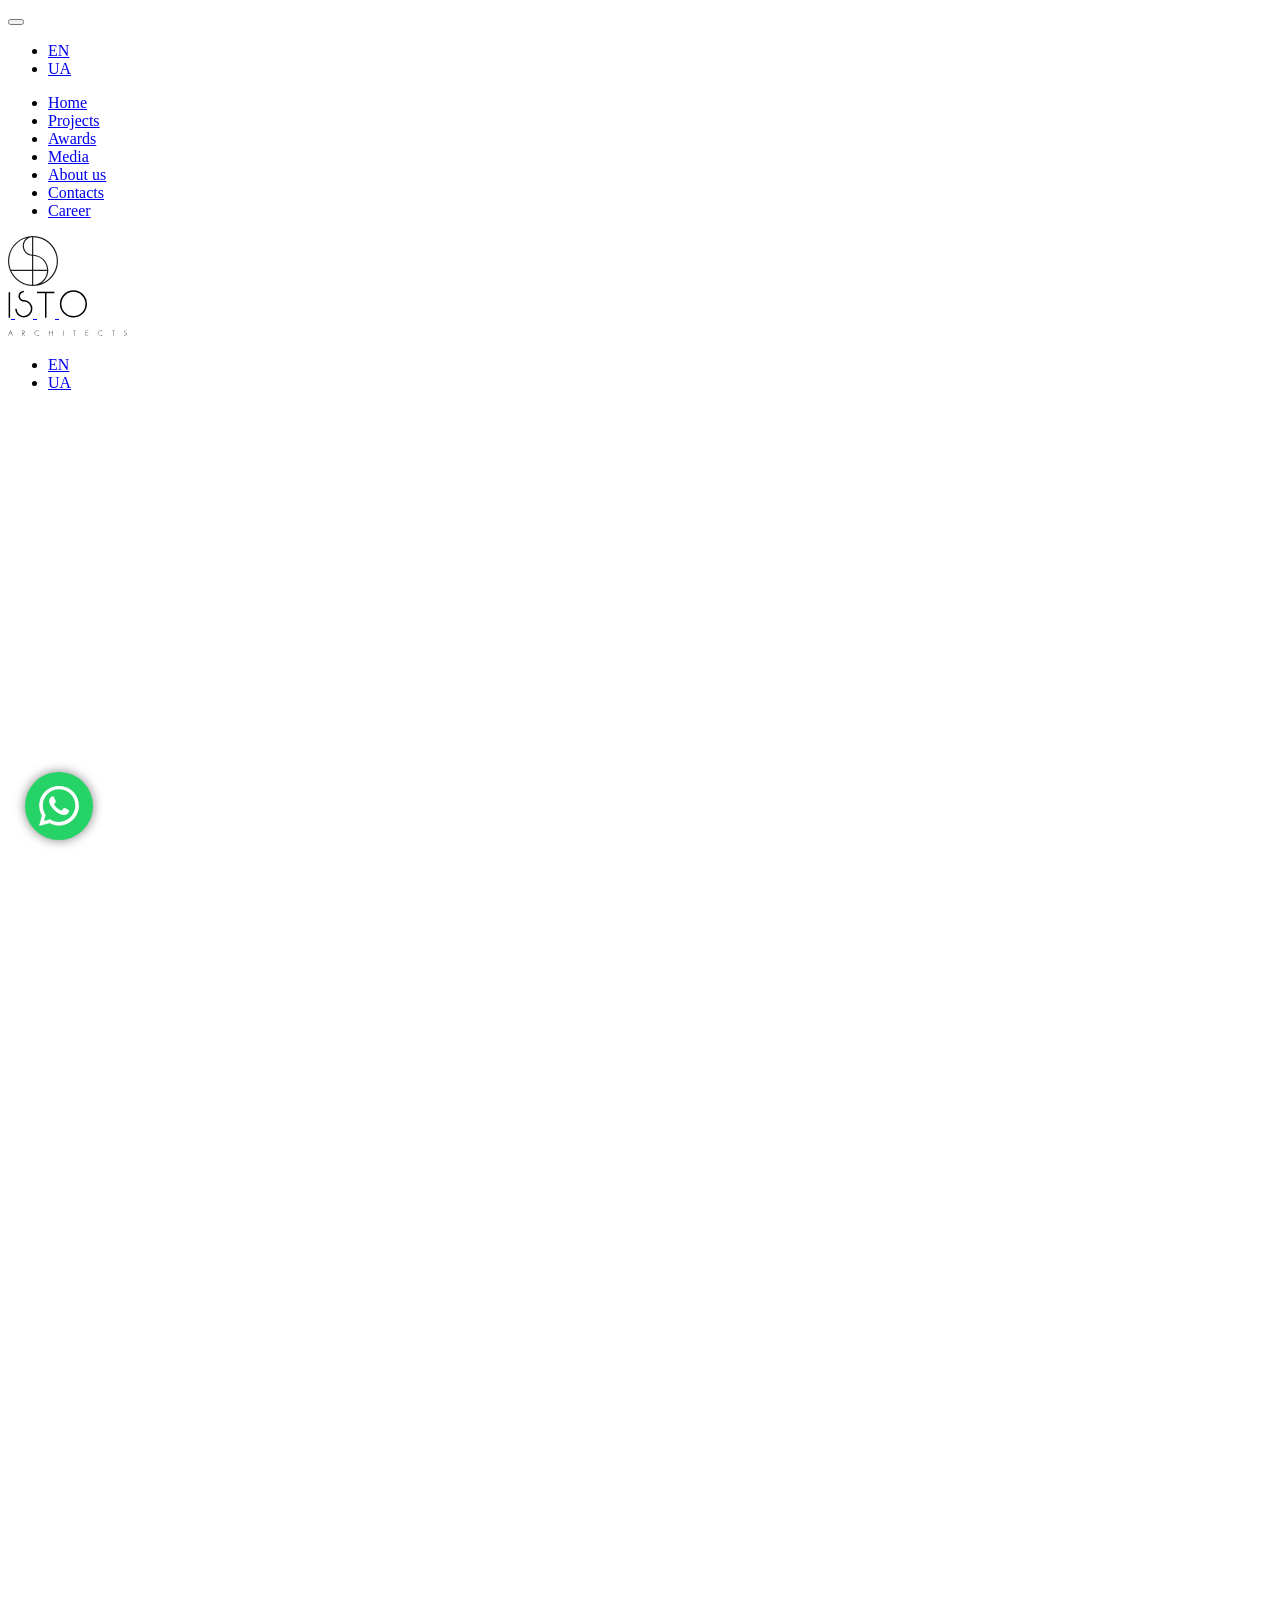
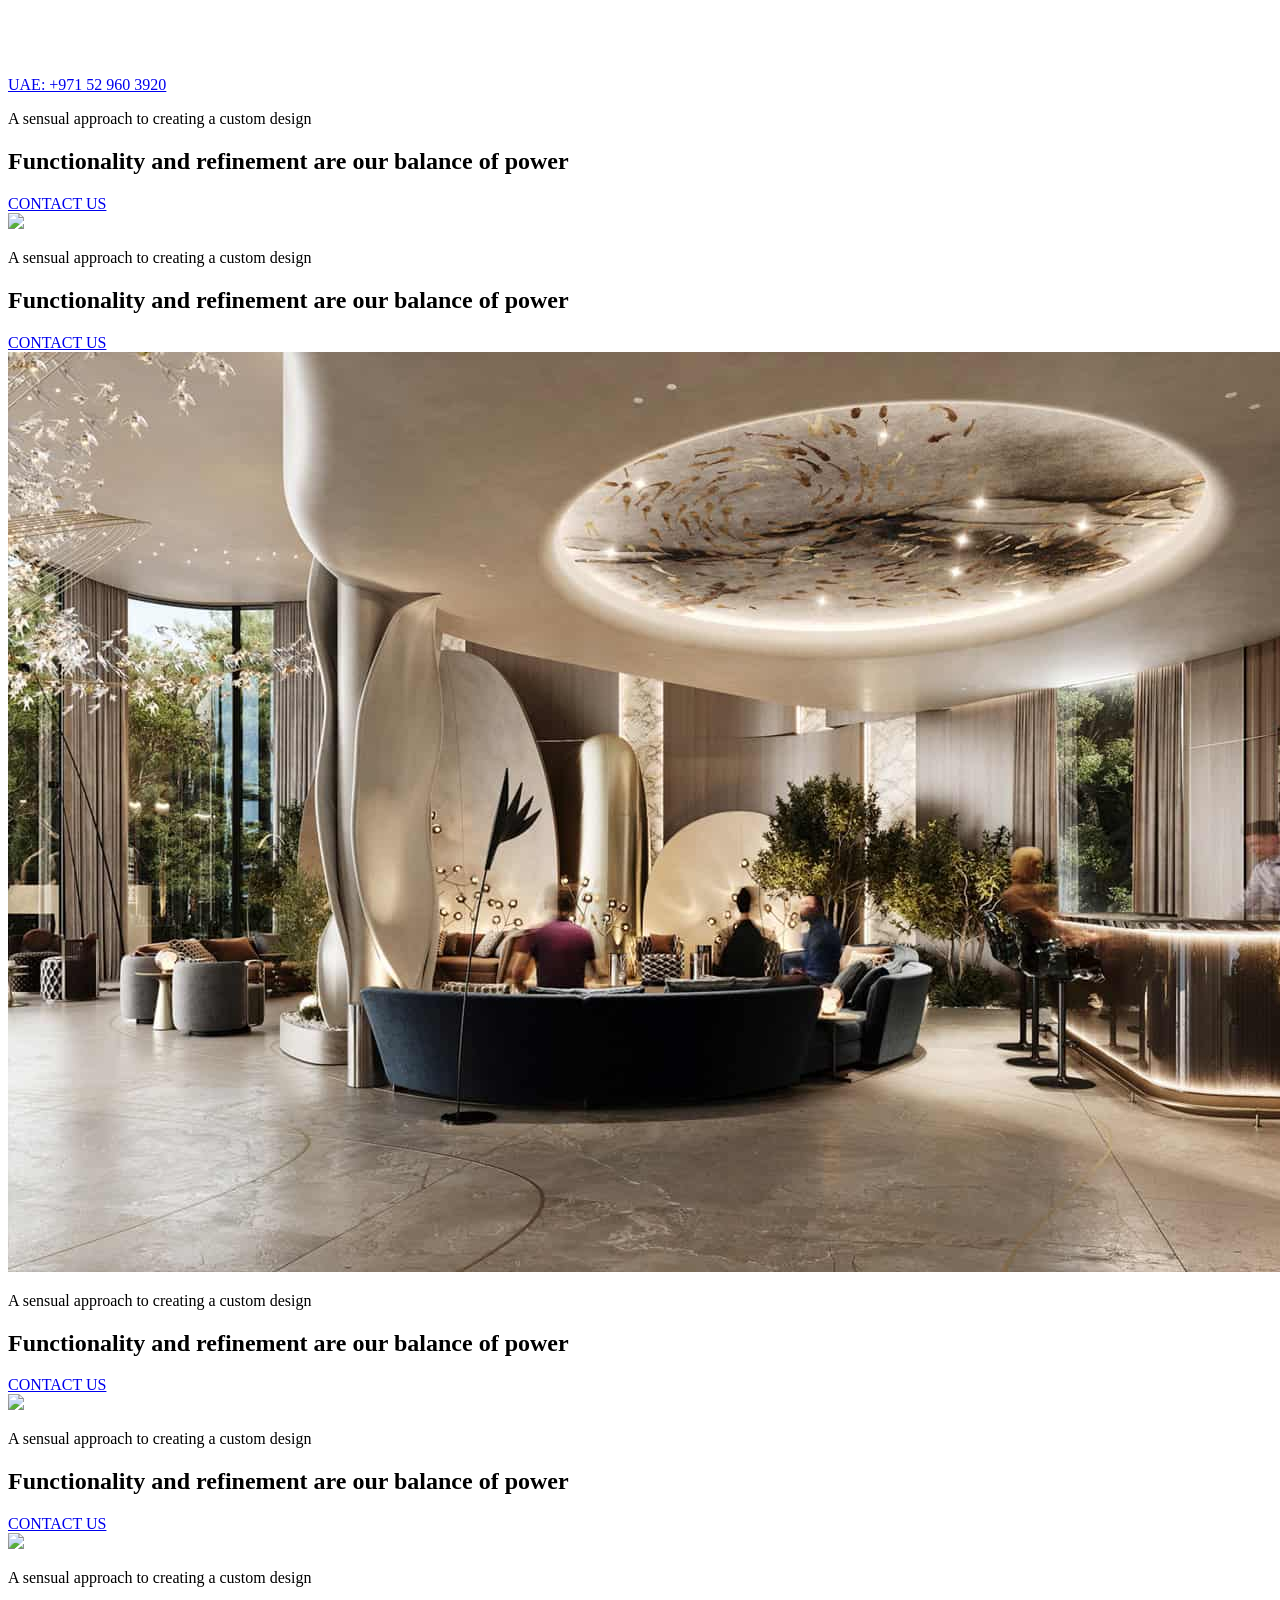
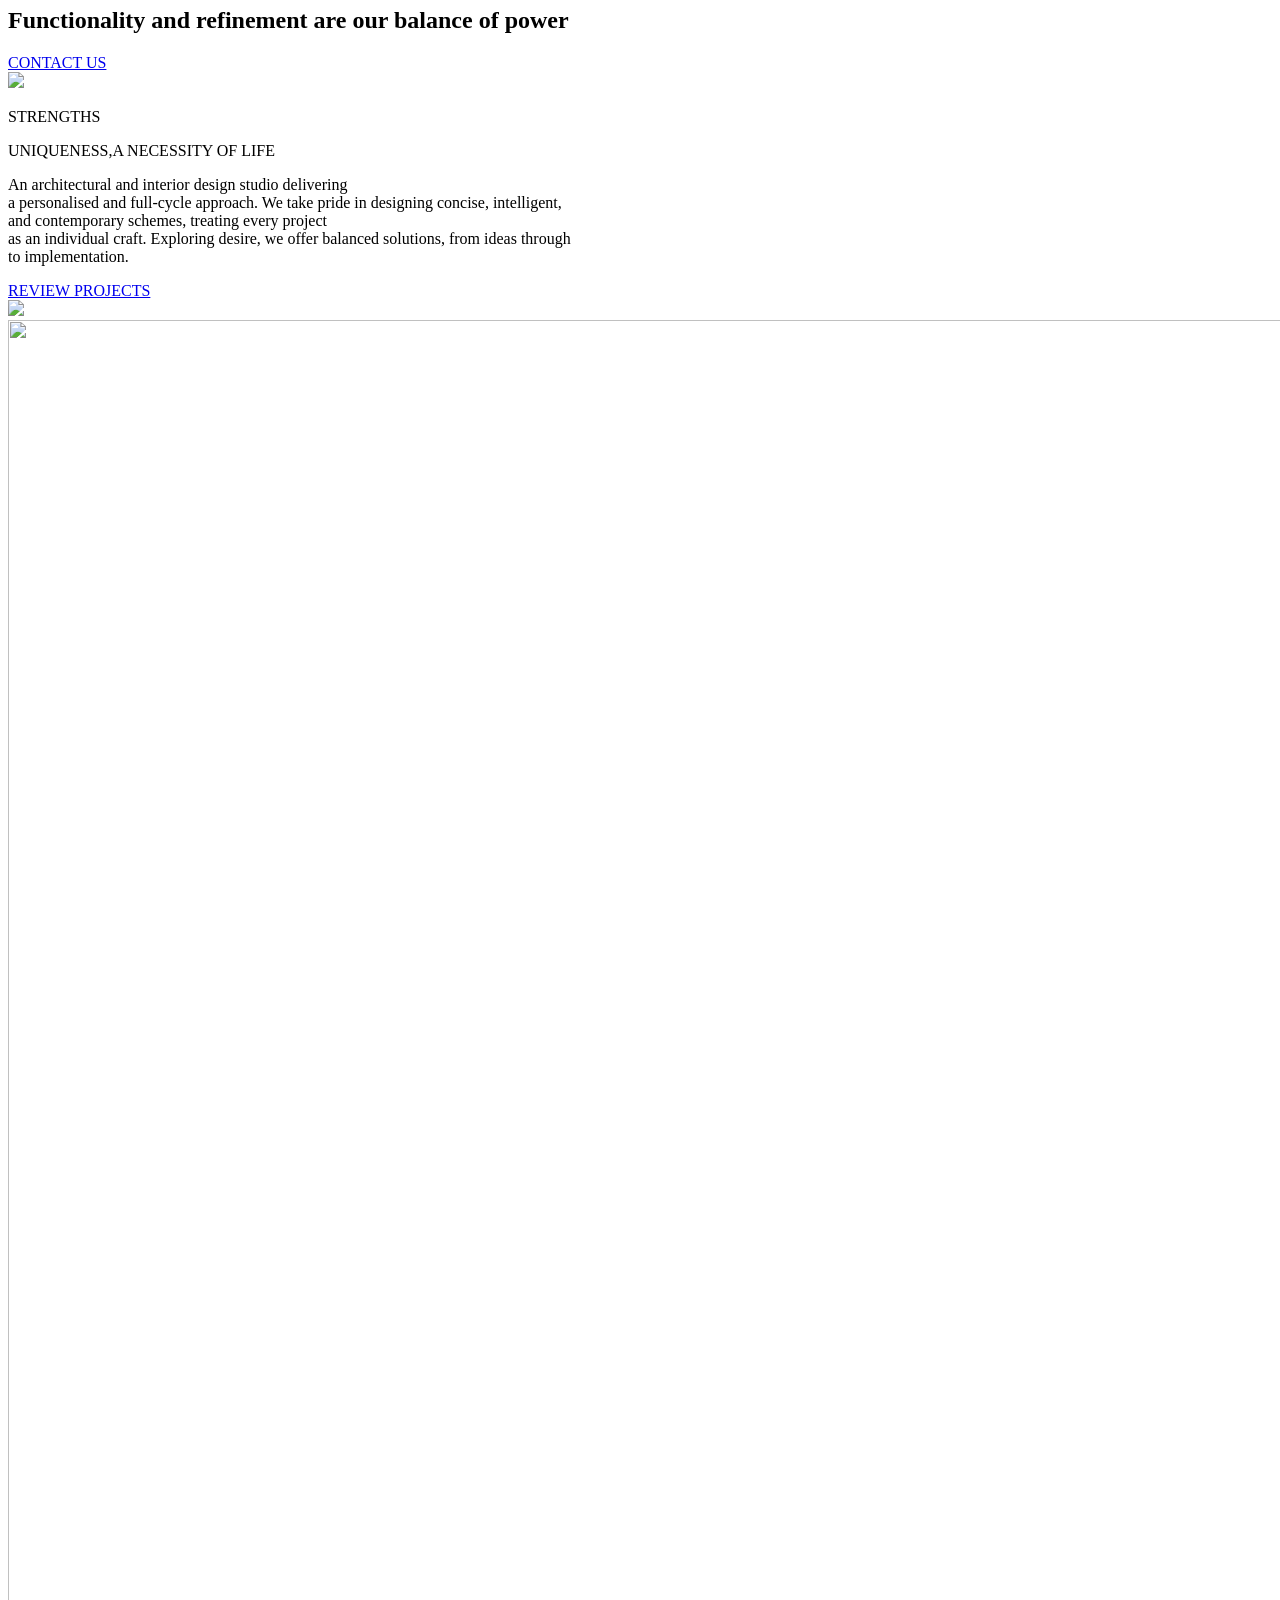
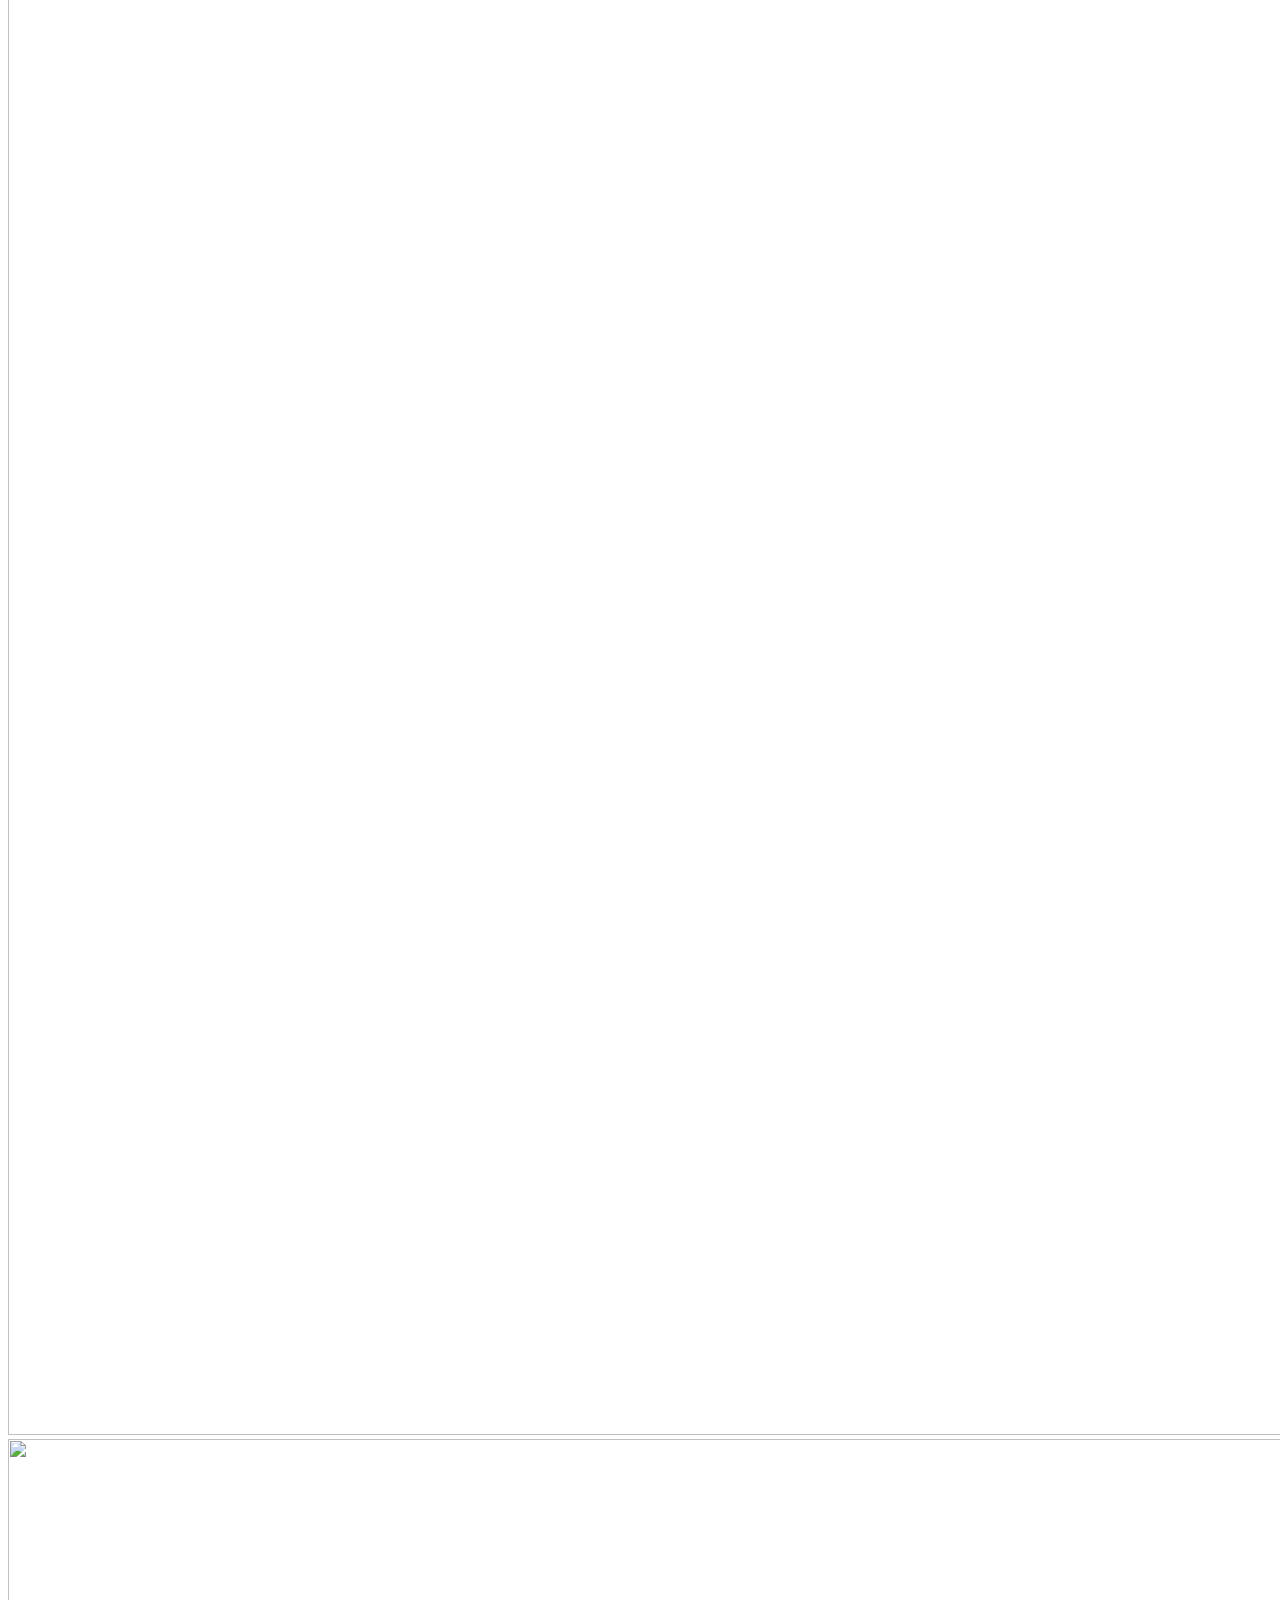
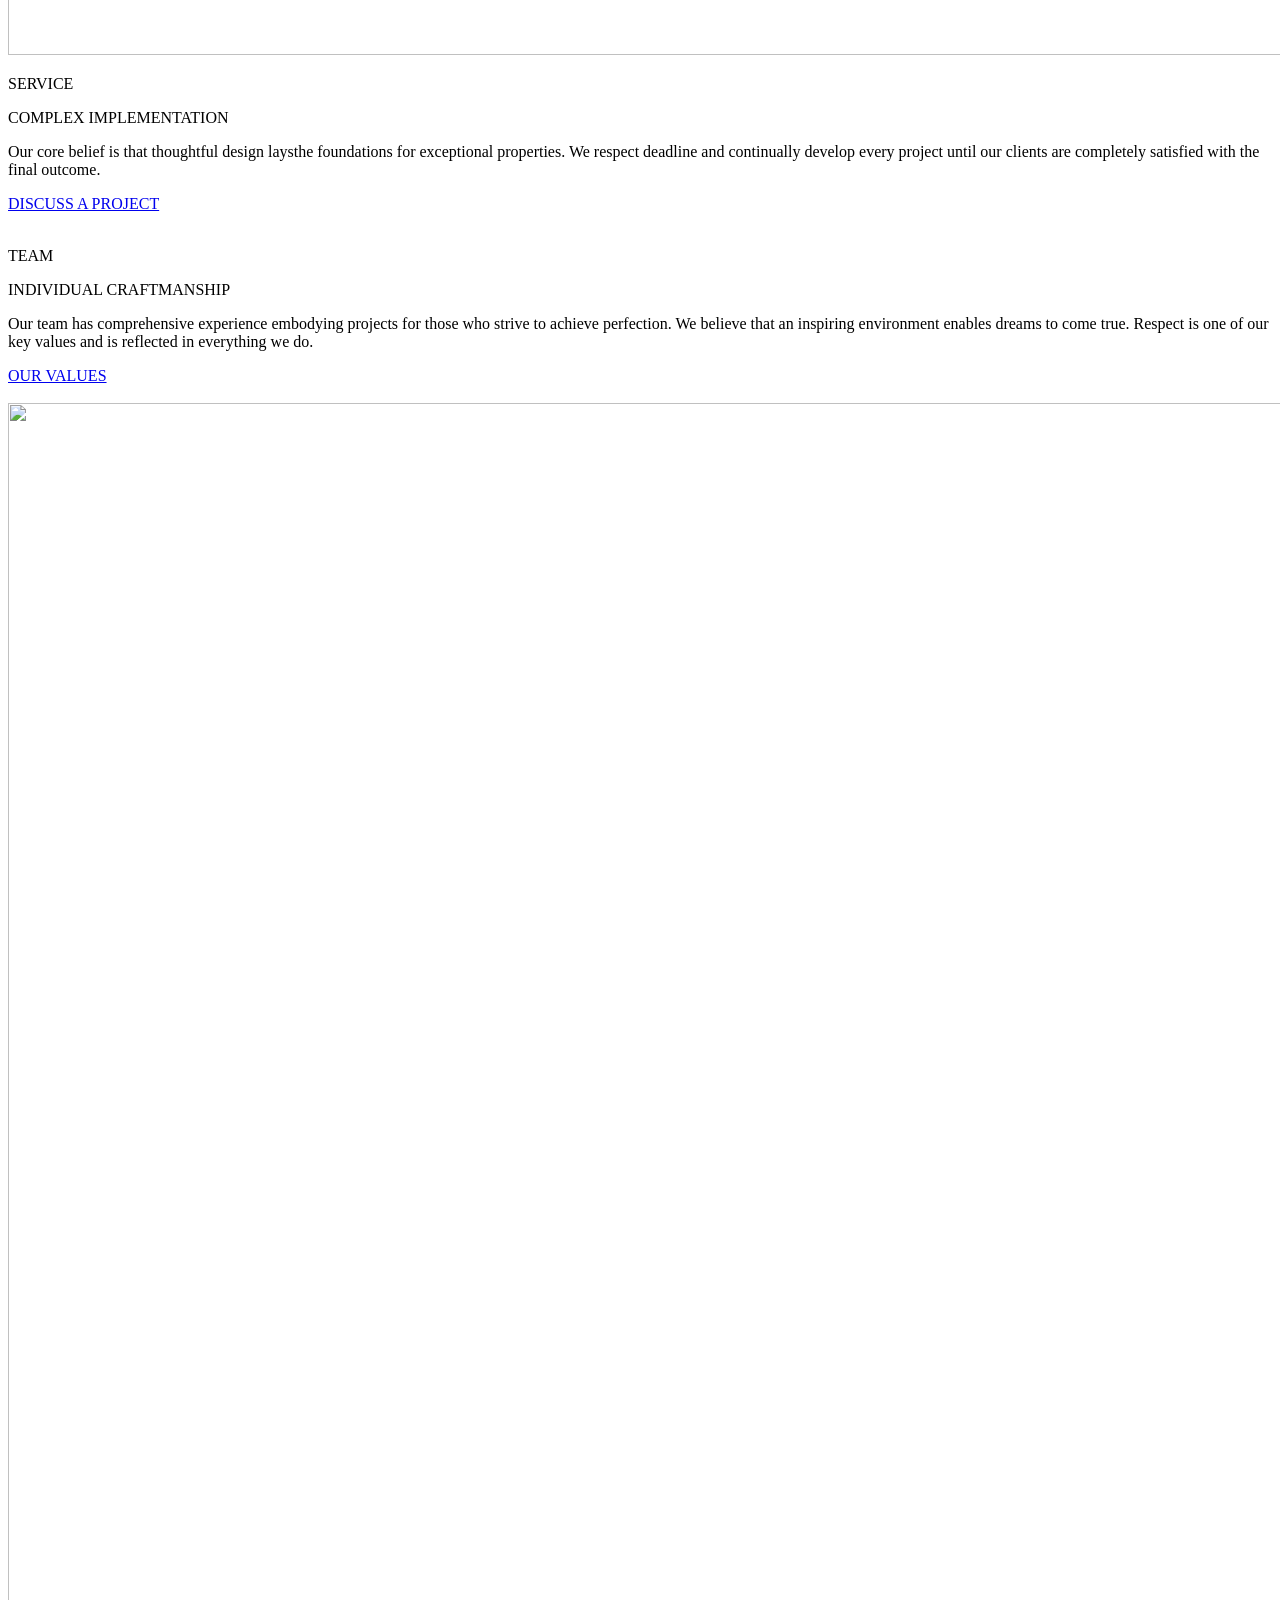
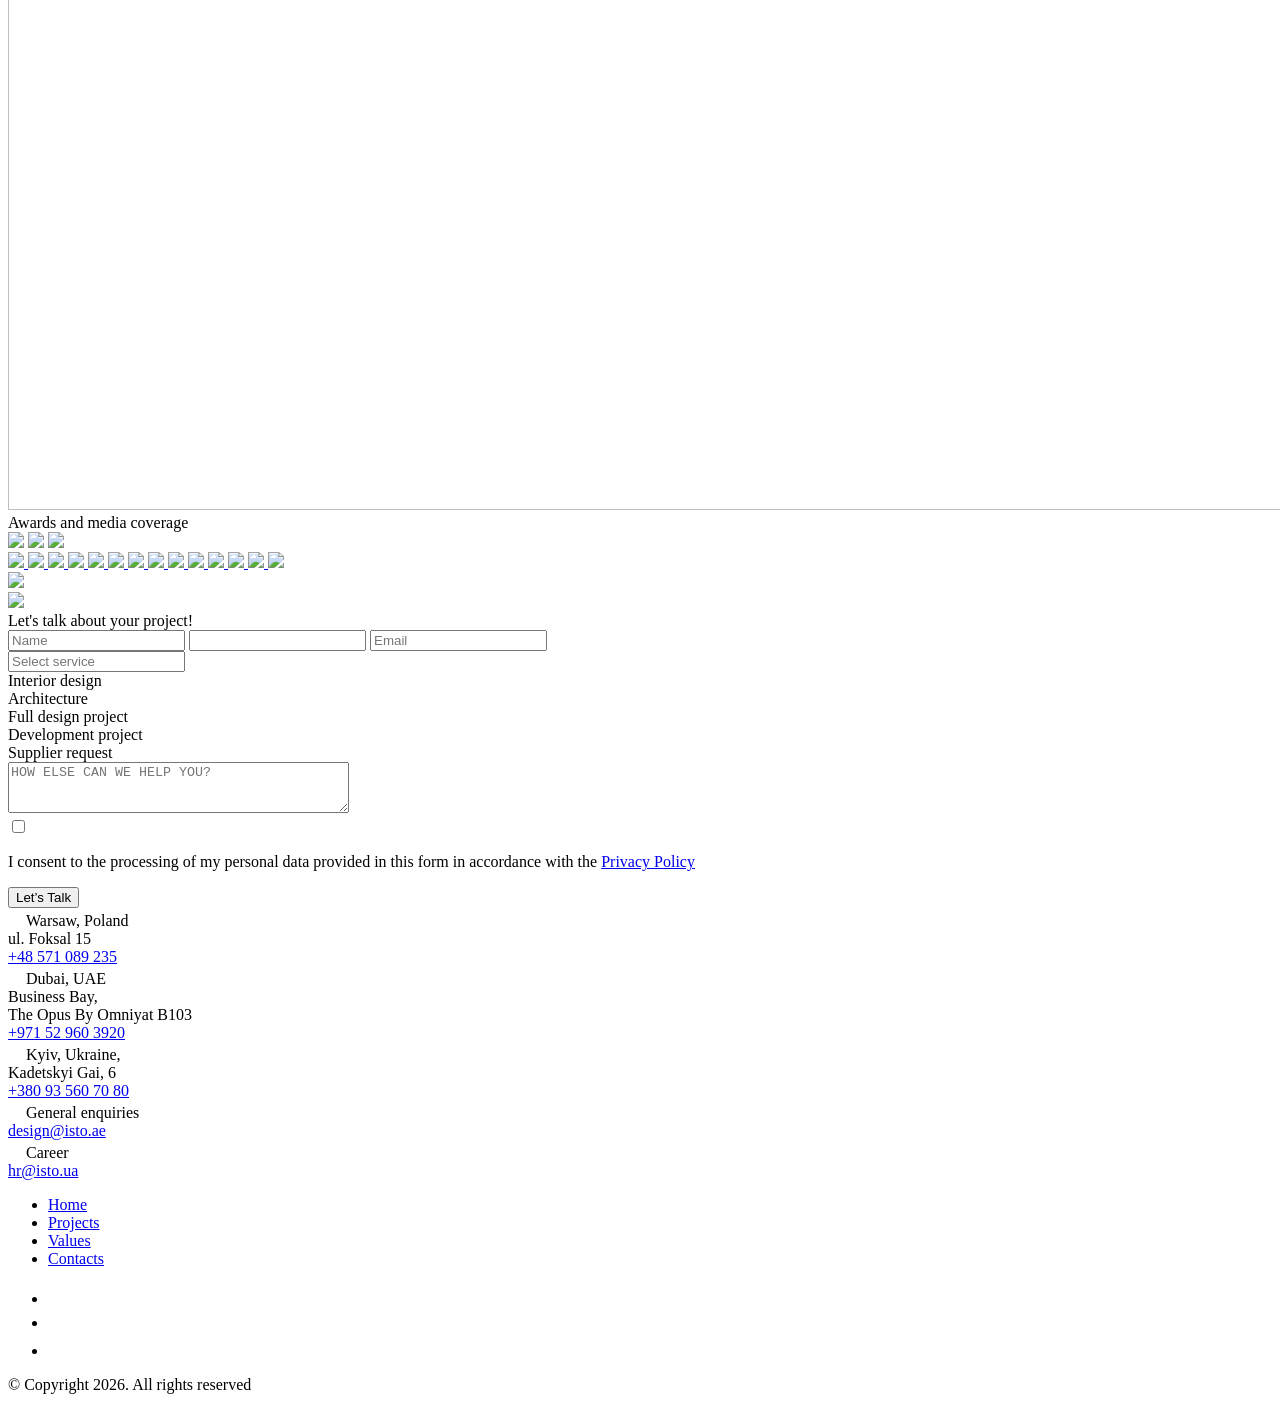
==== commit ee5069c3: "finish" ====
--- a/index.html
+++ b/index.html
@@ -12,22 +12,27 @@
 		href="https://cdnjs.cloudflare.com/ajax/libs/slick-carousel/1.8.1/slick.min.css" />
 	<link rel="stylesheet" type="text/css"
 		href="https://cdnjs.cloudflare.com/ajax/libs/slick-carousel/1.8.1/slick-theme.min.css" />
-	<link rel="stylesheet" href="https://cdnjs.cloudflare.com/ajax/libs/intl-tel-input/17.0.19/css/intlTelInput.css" />
-	<script src="https://cdnjs.cloudflare.com/ajax/libs/intl-tel-input/17.0.19/js/intlTelInput.min.js"></script>
-	<link rel="stylesheet" href="assets/css/swiper.min.css">
+	<link rel="stylesheet" href="https://cdn.jsdelivr.net/npm/intl-tel-input@26.9.0/build/css/intlTelInput.css">
 	<link rel="stylesheet" href="./assets/css/style.css">
 </head>
 
 <body class="home">
-	<div class="preloader">
+	<div class="preloader ">
 		<svg xmlns="http://www.w3.org/2000/svg" viewBox="0 0 58.09 58.1">
 			<defs>
+				<style>
+					.cls-1 {
+						fill: none;
+						stroke: #4B555E;
+						stroke-miterlimit: 10;
+						stroke-width: 0.5px;
+					}
+				</style>
 			</defs>
 			<circle class="cls-1" cx="29.05" cy="29.05" r="28.8"></circle>
 			<line class="cls-1" x1="28.49" y1="0.55" x2="28.49" y2="57.55"></line>
 			<line class="cls-1" x1="2.44" y1="40.03" x2="46.42" y2="40.03"></line>
-			<path class="cls-1" d="M28.47.27a11,11,0,0,0,.05,22c8.2,0,17.88,6.58,17.88,17.8a18,18,0,0,1-18,17.77">
-			</path>
+			<path class="cls-1" d="M28.47.27a11,11,0,0,0,.05,22c8.2,0,17.88,6.58,17.88,17.8a18,18,0,0,1-18,17.77"></path>
 		</svg>
 	</div>
 	<!-- preloader -->
@@ -213,14 +218,14 @@
 					</div>
 				</div>
 			</section>
-			<div class="b-section js-animate">
-				<div class="b-section__content">
-					<div class="b-section__inner">
-						<p class="b-section__hint">STRENGTHS</p>
-						<div class="b-section__title">
+			<section class="content_block">
+				<div class="content_block_item">
+					<div class="content_block_inner">
+						<p class="section_toptitle">STRENGTHS</p>
+						<div class="section_title">
 							<p>UNIQUENESS,A NECESSITY OF LIFE</p>
 						</div>
-						<div class="b-section__text">
+						<div class="content_block_description">
 							<p>An architectural and interior design studio delivering<br>
 								a personalised and full-cycle approach. We take pride in designing concise,
 								intelligent,<br>
@@ -229,399 +234,171 @@
 								through<br>
 								to implementation.</p>
 						</div>
-						<div class="b-section__button">
-							<!--						<button class="b-button">ПОДРОБНЕЕ</button>-->
-							<a class="b-button" href="projects/">
-								REVIEW PROJECTS </a>
-						</div>
-					</div>
-					<img width="134" height="303" src="assets/images/logo/let_i.svg" alt=""
-						class="b-section__letter b-section__letter_type_left"
-						data-lazy-src="assets/images/logo/let_i.svg">
+						<div class="section_button">
+							<a class="button" href="projects/">REVIEW PROJECTS </a>
+						</div>
+					</div>
+					<img src="https://isto.ae/wp-content/themes/isto/static/img/letters/letter-i.svg"
+						class="content_block_letter content_block_left">
 				</div>
 				<img width="1920" height="2715"
 					src="https://isto.ae/wp-content/uploads/2023/05/storinka-19-z-isto.632.diana_.pearl-c46_230425-1-min.png"
-					class="b-section__picture js-animate animated entered lazyloaded" data-ll-status="loaded">
-			</div>
-			<div data-rocket-location-hash="0dfb233cab0d222b2d646d852eb47560" class="b-section js-animate">
+					class="content_block_picture">
+			</section>
+			<section class="content_block">
 				<img width="2560" height="1816"
 					src="https://isto.ae/wp-content/uploads/2023/04/obkladinka-min-scaled.jpg"
-					class="b-section__picture js-animate">
-				<div class="b-section__content">
-					<div class="b-section__inner">
-						<p class="b-section__hint">SERVICE</p>
-						<div class="b-section__title">
+					class="content_block_picture">
+				<div class="content_block_item">
+					<div class="content_block_inner">
+						<p class="section_toptitle">SERVICE</p>
+						<div class="section_title">
 							<p>COMPLEX IMPLEMENTATION</p>
 						</div>
-						<div class="b-section__text">
+						<div class="content_block_description">
 							<p>Our core belief is that thoughtful design laysthe foundations for exceptional properties.
 								We respect deadline and continually develop every project until our clients are
 								completely satisfied with the final outcome.</p>
 						</div>
-						<div class="b-section__button">
-							<a class="b-button" href="contacts/">
+						<div class="section_button">
+							<a class="button" href="contacts/">
 								DISCUSS A PROJECT </a>
 						</div>
 					</div>
-					<img width="216" height="309" src="assets/images/logo/let_s.svg" alt=""
-						class="b-section__letter b-section__letter_type_right"
-						data-lazy-src="assets/images/logo/let_s.svg">
-				</div>
-			</div>
-			<div data-rocket-location-hash="fd79695d344e71000b9f223d93c4925c" class="b-section js-animate">
-				<div class="b-section__content">
-					<div class="b-section__inner">
-						<p class="b-section__hint">TEAM</p>
-						<div class="b-section__title">
+					<img src="https://isto.ae/wp-content/themes/isto/static/img/letters/letter-s.svg" alt=""
+						class="content_block_letter content_block_right">
+				</div>
+			</section>
+			<section class="content_block">
+				<div class="content_block_item">
+					<div class="content_block_inner">
+						<p class="section_toptitle">TEAM</p>
+						<div class="section_title">
 							<p>INDIVIDUAL CRAFTMANSHIP</p>
 						</div>
-						<div class="b-section__text">
+						<div class="content_block_description">
 							<p>Our team has comprehensive experience embodying projects for those who strive to achieve
 								perfection. We believe that an inspiring environment enables dreams to come true.
 								Respect is one of our key values and is reflected in everything we do.</p>
 						</div>
-						<div class="b-section__button">
-							<a class="b-button" href="./index.htmlabout-us/">
+						<div class="section_button">
+							<a class="button" href="./index.htmlabout-us/">
 								OUR VALUES </a>
 						</div>
-						<img width="281" height="303"
-							src="https://isto.ae/wp-content/themes/isto/static/img/letters/letter-t.svg" alt=""
-							class="b-section__letter b-section__letter_type_left"
-							data-lazy-src="https://isto.ae/wp-content/themes/isto/static/img/letters/letter-t.svg">
+						<img src="https://isto.ae/wp-content/themes/isto/static/img/letters/letter-t.svg" alt=""
+							class="content_block_letter content_block_left">
 					</div>
 				</div>
 				<img width="2560" height="1707" src="https://isto.ae/wp-content/uploads/2022/09/4i5a8807-scaled.jpg"
-					class="b-section__picture js-animate">
-			</div>
-			<!-- <div class="b-main-footer js-animate">
-		<a href="./index.htmlprojects/" class="b-main-footer__section b-main-footer__section_type_left">
-			<div class="b-main-footer__section-content">
-				<p class="b-main-footer__hint">SOLUTIONS FOR APARTMENTS AND HOUSES</p>
-				<p class="b-main-footer__title">ARCHITECTURE</p>
-			</div>
-		</a>
-		<a href="./index.htmlprojects/" class="b-main-footer__section b-main-footer__section_type_right">
-			<div class="b-main-footer__section-content">
-				<p class="b-main-footer__hint">SOLUTIONS FOR OFFICES AND RESTAURANTS</p>
-				<p class="b-main-footer__title">DESIGN</p>
-			</div>
-		</a>
-	</div> -->
-			<div class="modal-popup-wrapper"
-				style="position:fixed;z-index:10000;top:0;right:0;bottom:0;left:0;display:none;overflow:auto;text-align:center;-webkit-overflow-scrolling:touch;background-color:rgba(0,0,0,.5);justify-content:center;align-items:center;">
-				<div class="modal-popup"
-					style="-webkit-box-sizing:border-box;box-sizing:border-box;max-width:100%;-webkit-transform:translate3d(0,0,0);transform:translate3d(0,0,0);max-width:555px;padding:0;background-color:#fff;position:relative;width:100%;">
-					<div class="b-contacts__form b-contact-form js-animate custom-popup-form">
-						<div class="wpcf7 no-js" id="wpcf7-f3477-o3" lang="en-US" dir="ltr" data-wpcf7-id="3477">
-							<div class="screen-reader-response">
-								<p role="status" aria-live="polite" aria-atomic="true"></p>
-								<ul></ul>
-							</div>
-							<form action="/#wpcf7-f3477-o3" method="post" class="wpcf7-form init"
-								aria-label="Contact form" novalidate="novalidate" data-status="init">
-								<fieldset class="hidden-fields-container"><input type="hidden" name="_wpcf7"
-										value="3477"><input type="hidden" name="_wpcf7_version" value="6.1"><input
-										type="hidden" name="_wpcf7_locale" value="en_US"><input type="hidden"
-										name="_wpcf7_unit_tag" value="wpcf7-f3477-o3"><input type="hidden"
-										name="_wpcf7_container_post" value="0"><input type="hidden"
-										name="_wpcf7_posted_data_hash" value=""><input type="hidden"
-										name="_wpcf7_recaptcha_response" value="">
-								</fieldset>
-								<div class="contact-title">
-									<p>FILL OUT THE FORM
-									</p>
-									<div class="subtitle">
-										<p>Our Chief Business Officer will get in touch with you at the nearest time
-										</p>
-									</div>
-								</div>
-								<input class="wpcf7-form-control wpcf7-hidden" value="" type="hidden"
-									name="your-campaign">
-								<input class="wpcf7-form-control wpcf7-hidden" value="" type="hidden"
-									name="your-content">
-								<input class="wpcf7-form-control wpcf7-hidden" value="" type="hidden" name="your-term">
-								<p><span class="wpcf7-form-control-wrap" data-name="your-name"><input size="40"
-											maxlength="400"
-											class="wpcf7-form-control wpcf7-text wpcf7-validates-as-required form__input"
-											aria-required="true" aria-invalid="false" placeholder="Your name" value=""
-											type="text" name="your-name"></span><br>
-									<span class="wpcf7-form-control-wrap" data-name="your-phone"><input size="40"
-											maxlength="400"
-											class="wpcf7-form-control wpcf7-text wpcf7-validates-as-required form__input js-phone-input"
-											aria-required="true" aria-invalid="false" placeholder="Phone number"
-											value="" type="text" name="your-phone"></span><br>
-									<span class="wpcf7-form-control-wrap" data-name="your-email"><input size="40"
-											maxlength="400"
-											class="wpcf7-form-control wpcf7-email wpcf7-validates-as-required wpcf7-text wpcf7-validates-as-email form__input"
-											aria-required="true" aria-invalid="false" placeholder="Your Email" value=""
-											type="email" name="your-email"></span>
-								</p>
-								<div class="select__input">
-									<p><span class="wpcf7-form-control-wrap" data-name="your-list"><input size="40"
-												maxlength="400"
-												class="wpcf7-form-control wpcf7-text wpcf7-validates-as-required form__input"
-												aria-required="true" aria-invalid="false"
-												placeholder="CHOOSE YOUR ENQUIRY" value="" type="text"
-												name="your-list"></span>
-									</p>
-									<div class="your-list">
-										<div class="your-list-item">
-											<p>POTENTIAL PROJECT
-											</p>
-										</div>
-										<div class="your-list-item">
-											<p>PRESS INQUIRIES
-											</p>
-										</div>
-										<div class="your-list-item">
-											<p>SUPPLIER RELATION
-											</p>
-										</div>
-										<div class="your-list-item">
-											<p>CAREERS
-											</p>
-										</div>
-										<div class="your-list-item">
-											<p>OTHER ENQUIRIES
-											</p>
-										</div>
-									</div>
-								</div>
-								<div class="btn-wrapper">
-									<p><input type="checkbox" name="check-check" class="check-check" value="1"><br>
-										<input class="wpcf7-form-control wpcf7-submit has-spinner form__input-send"
-											type="submit" value="Send">
-									</p>
-								</div>
-								<div class="desc-wrapper">
-									<p>Having sent this form, you give consent for personal data processing.
-									</p>
-								</div><input type="hidden" class="wpcf7-pum" value="{"
-									closepopup":false,"closedelay":0,"openpopup":false,"openpopup_id":0}"="">
-								<div class="wpcf7-response-output" aria-hidden="true"></div>
-							</form>
-						</div>
-					</div>
-				</div>
-			</div>
-			<div data-rocket-location-hash="d3784bf6541633ea781949e1038657af" class="know">
-				<div class="know-content">
-					<div class="know-title b-section__title">Awards and media coverage</div>
-					<div class="know-row">
-						<div class="logo__item">
+					class="content_block_picture">
+			</section>
+			<section class="know">
+				<div class="know_content">
+					<div class="know_title section_title">Awards and media coverage</div>
+					<div class="know_row">
+						<div class="logo__item first">
 							<a>
-								<img width="2048" height="1152"
-									src="https://isto.ae/wp-content/uploads/2024/07/tut-treba-dodati-poznachku-x3.png">
+								<img src="https://isto.ae/wp-content/uploads/2024/07/tut-treba-dodati-poznachku-x3.png">
 							</a>
 							<a>
-								<img width="140" height="251"
-									src="https://isto.ae/wp-content/uploads/2023/11/boy_2023_finalist_seal_color-1.svg">
+								<img src="https://isto.ae/wp-content/uploads/2023/11/boy_2023_finalist_seal_color-1.svg">
 							</a>
 							<a>
-								<img width="110" height="235"
-									src="https://isto.ae/wp-content/uploads/2023/11/finalist-sbid-awards-2023-logo-portrait_black-1.svg">
+								<img src="https://isto.ae/wp-content/uploads/2023/11/finalist-sbid-awards-2023-logo-portrait_black-1.svg">
 							</a>
 						</div>
 						<div class="logo__item last">
-							<a>
-								<img width="1440" height="1440"
-									src="https://isto.ae/wp-content/uploads/2024/07/the_national_newspaper_logo.png">
-							</a>
-							<a>
-								<img width="900" height="500"
-									src="https://isto.ae/wp-content/uploads/2023/11/kyiv-post-logo.svg">
-							</a>
-							<a>
-								<img width="866" height="650"
-									src="https://isto.ae/wp-content/uploads/2023/11/adpro.svg">
-							</a>
-							<a>
-								<img width="280" height="83"
-									src="https://isto.ae/wp-content/uploads/2023/11/spendwithukraine.svg">
-							</a>
-							<a>
-								<img width="640" height="95"
-									src="https://isto.ae/wp-content/uploads/2023/11/hypehyper.svg">
-							</a>
-							<a>
-								<img width="540" height="150"
-									src="https://isto.ae/wp-content/uploads/2023/11/the-village_logo.svg">
-							</a>
-							<a>
-								<img width="200" height="73"
-									src="https://isto.ae/wp-content/uploads/2023/11/amazing-architecture.svg">
-							</a>
-							<a>
-								<img width="200" height="50"
-									src="https://isto.ae/wp-content/uploads/2023/11/id.interior-design-1.svg">
-							</a>
-							<a>
-								<img width="179" height="47"
-									src="https://isto.ae/wp-content/uploads/2024/07/arabian-business.jpg">
-							</a>
-							<a>
-								<img width="200" height="53"
-									src="https://isto.ae/wp-content/uploads/2024/07/robb-report-vector-logo.png">
-							</a>
-							<a>
-								<img width="200" height="30"
-									src="https://isto.ae/wp-content/uploads/2024/07/yahoo-finance7411.jpg">
-							</a>
-							<a>
-								<img width="200" height="77"
-									src="https://isto.ae/wp-content/uploads/2024/07/cwo_logo_new.png">
-							</a>
-							<a>
-								<img width="200" height="36"
-									src="https://isto.ae/wp-content/uploads/2024/07/hd-logo_banner.jpg">
-							</a>
-							<a>
-								<img width="200" height="61"
-									src="https://isto.ae/wp-content/uploads/2024/07/the_national_newspaper_logo.png">
+							<a href="#">
+								<img src="https://isto.ae/wp-content/uploads/2024/07/the_national_newspaper_logo.png">
+							</a>
+							<a href="#">
+								<img src="https://isto.ae/wp-content/uploads/2023/11/kyiv-post-logo.svg">
+							</a>
+							<a href="#">
+								<img src="https://isto.ae/wp-content/uploads/2023/11/adpro.svg">
+							</a>
+							<a href="#">
+								<img src="https://isto.ae/wp-content/uploads/2023/11/spendwithukraine.svg">
+							</a>
+							<a href="#">
+								<img src="https://isto.ae/wp-content/uploads/2023/11/hypehyper.svg">
+							</a>
+							<a href="#">
+								<img src="https://isto.ae/wp-content/uploads/2023/11/the-village_logo.svg">
+							</a>
+							<a href="#">
+								<img src="https://isto.ae/wp-content/uploads/2023/11/amazing-architecture.svg">
+							</a>
+							<a href="#">
+								<img src="https://isto.ae/wp-content/uploads/2023/11/id.interior-design-1.svg">
+							</a>
+							<a href="#">
+								<img src="https://isto.ae/wp-content/uploads/2024/07/arabian-business.jpg">
+							</a>
+							<a href="#">
+								<img src="https://isto.ae/wp-content/uploads/2024/07/robb-report-vector-logo.png">
+							</a>
+							<a href="#">
+								<img src="https://isto.ae/wp-content/uploads/2024/07/yahoo-finance7411.jpg">
+							</a>
+							<a href="#">
+								<img src="https://isto.ae/wp-content/uploads/2024/07/cwo_logo_new.png">
+							</a>
+							<a href="#">
+								<img src="https://isto.ae/wp-content/uploads/2024/07/hd-logo_banner.jpg">
+							</a>
+							<a href="#">
+								<img src="https://isto.ae/wp-content/uploads/2024/07/the_national_newspaper_logo.png">
 							</a>
 						</div>
 					</div>
 				</div>
 				<div class="know-left know-door">
 					<div class="inner">
-						<img width="116" height="206"
-							src="data:image/svg+xml,%3Csvg%20xmlns='http://www.w3.org/2000/svg'%20viewBox='0%200%20116%20206'%3E%3C/svg%3E"
-							data-lazy-src="wp-content/uploads/know_0_left.png">
+						<img src="https://isto.ae/wp-content/themes/isto/dist/know_0_left.png">
 					</div>
 				</div>
 				<div class="know-right know-door">
 					<div class="inner">
-						<img width="116" height="206"
-							src="data:image/svg+xml,%3Csvg%20xmlns='http://www.w3.org/2000/svg'%20viewBox='0%200%20116%20206'%3E%3C/svg%3E"
-							data-lazy-src="wp-content/uploads/know_0_right.png">
-					</div>
-				</div>
-			</div>
+						<img src="https://isto.ae/wp-content/themes/isto/dist/know_0_right.png">
+					</div>
+				</div>
+			</section>
 		</main>
-		<div id="callback">
-			<div class="callback-wrap">
-				<div class="callback-title">Let's talk about your project!</div>
-				<div class="callback-content">
-					<div class="callback-form">
-						<div class="wpcf7 no-js" id="wpcf7-f3469-o4" lang="en-US" dir="ltr" data-wpcf7-id="3469">
-							<div class="screen-reader-response">
-								<p role="status" aria-live="polite" aria-atomic="true"></p>
-								<ul></ul>
-							</div>
-							<form action="/#wpcf7-f3469-o4" method="post" class="wpcf7-form init"
-								aria-label="Contact form" novalidate="novalidate" data-status="init">
-								<fieldset class="hidden-fields-container"><input type="hidden" name="_wpcf7"
-										value="3469"><input type="hidden" name="_wpcf7_version" value="6.1"><input
-										type="hidden" name="_wpcf7_locale" value="en_US"><input type="hidden"
-										name="_wpcf7_unit_tag" value="wpcf7-f3469-o4"><input type="hidden"
-										name="_wpcf7_container_post" value="0"><input type="hidden"
-										name="_wpcf7_posted_data_hash" value=""><input type="hidden"
-										name="_wpcf7_recaptcha_response" value="">
-								</fieldset>
-								<p><span class="wpcf7-form-control-wrap" data-name="fio"><input size="40"
-											maxlength="400"
-											class="wpcf7-form-control wpcf7-text wpcf7-validates-as-required b-contact-form__input"
-											aria-required="true" aria-invalid="false" placeholder="Name" value=""
-											type="text" name="fio"></span><br>
-									<span class="wpcf7-form-control-wrap" data-name="phone"><input size="40"
-											maxlength="400"
-											class="wpcf7-form-control wpcf7-text wpcf7-validates-as-required b-contact-form__input js-phone-input"
-											aria-required="true" aria-invalid="false" placeholder="Phone number"
-											value="" type="text" name="phone"></span><br>
-									<span class="wpcf7-form-control-wrap" data-name="email"><input size="40"
-											maxlength="400"
-											class="wpcf7-form-control wpcf7-email wpcf7-validates-as-required wpcf7-text wpcf7-validates-as-email b-contact-form__input"
-											aria-required="true" aria-invalid="false" placeholder="Email" value=""
-											type="email" name="email"></span>
-								</p>
-								<div class="select__input">
-									<p><span class="wpcf7-form-control-wrap" data-name="your-list"><input size="40"
-												maxlength="400"
-												class="wpcf7-form-control wpcf7-text wpcf7-validates-as-required b-contact-form__input"
-												aria-required="true" aria-invalid="false"
-												placeholder="What service are you interested in?" value="" type="text"
-												name="your-list"></span>
-									</p>
-									<div class="your-list">
-										<div class="your-list-item">
-											<p>Interior design
-											</p>
-										</div>
-										<div class="your-list-item">
-											<p>Architecture
-											</p>
-										</div>
-										<div class="your-list-item">
-											<p>Full design project
-											</p>
-										</div>
-										<div class="your-list-item">
-											<p>Development project
-											</p>
-										</div>
-										<div class="your-list-item">
-											<p>Supplier request
-											</p>
-										</div>
-										<div class="your-list-item">
-											<p>Not sure yet, I need a consultation
-											</p>
-										</div>
-									</div>
+		<section class="callback" id="callback">
+			<div class="callback_wrap">
+				<div class="callback_title">Let's talk about your project!</div>
+				<div class="callback_content">
+					<div class="callback_form">
+						<form action="#" method="post" class="">
+							<input type="text" placeholder="Name">
+							<input type="tel" id="phone" name="phone">
+							<input type="email" placeholder="Email" name="email">
+							<div class="select select__input">
+								<input type="text" placeholder="Select service" readonly>
+								<div class="options your-list">
+									<div class="option your-list-item">Interior design</div>
+									<div class="option your-list-item">Architecture</div>
+									<div class="option your-list-item">Full design project</div>
+									<div class="option your-list-item">Development project</div>
+									<div class="option your-list-item">Supplier request</div>
 								</div>
-								<p><span class="wpcf7-form-control-wrap" data-name="description"><textarea cols="40"
-											rows="3" maxlength="2000" class="wpcf7-form-control wpcf7-textarea"
-											aria-invalid="false" placeholder="HOW ELSE CAN WE HELP YOU?"
-											name="description"></textarea></span>
-								</p>
+							</div>
+							<textarea cols="40" rows="3" maxlength="2000" placeholder="HOW ELSE CAN WE HELP YOU?" name="description"></textarea>
 								<div class="form-notice">
-									<p><span class="wpcf7-form-control-wrap" data-name="form-acceptance"><span
-												class="wpcf7-form-control wpcf7-acceptance"><span
-													class="wpcf7-list-item"><label><input type="checkbox"
-															name="form-acceptance" value="1" aria-invalid="false"><span
-															class="wpcf7-list-item-label">I consent to the processing of
-															my personal data provided in this form in accordance with
-															the <a href="/privacy-policy/" title="Privacy Policy"
-																class="popmake-7127">Privacy
-																Policy</a></span></label></span></span></span>
-									</p>
+									<label>
+										<input type="checkbox" name="form-acceptance">
+										<p> I consent to the processing of my personal data provided in this form in accordance with the
+											<a href="/privacy-policy/" title="Privacy Policy" class="popmake-7127">Privacy Policy</a>
+										</p>
+									</label>
 								</div>
 								<div class="form-button">
-									<p><button type="submit" class="b-contact-form__button b-button">Let’s Talk</button>
-									</p>
-								</div><input type="hidden" class="wpcf7-pum" value="{"
-									closepopup":false,"closedelay":0,"openpopup":false,"openpopup_id":0}"="">
-								<div class="wpcf7-response-output" aria-hidden="true"></div>
+									<button type="submit" class="b-contact-form__button button">Let’s Talk</button>
 							</form>
-						</div>
-					</div>
-					<!--<div class="cont-info desctop__info">
-                <div class="cont-item item__1">
-                    <div class="cont-location"><img width="18" height="18" src="data:image/svg+xml,%3Csvg%20xmlns='http://www.w3.org/2000/svg'%20viewBox='0%200%2018%2018'%3E%3C/svg%3E" data-lazy-src="wp-content/uploads/location.svg"><span>Warsaw, Poland</span></div>
-                    <div class="cont-address">ul. Foksal 15</div>
-                    <a href="tel:+380 93 560 70 80" class="cont-link">+380 93 560 70 80</a>
-                </div>
-               <div class="cont-item">
-                    <div class="cont-location"><img width="18" height="18" src="data:image/svg+xml,%3Csvg%20xmlns='http://www.w3.org/2000/svg'%20viewBox='0%200%2018%2018'%3E%3C/svg%3E" data-lazy-src="wp-content/uploads/email.svg"><span>General enquiries</span></div>
-                    <a href="mailto:design@isto.ae" class="cont-link cont-link-email">design@isto.ae</a>
-                    <a href="mailto:procurement@isto.ae" class="cont-link cont-link-email">procurement@isto.ae</a>
-                </div>
-                <div class="cont-item">
-                    <div class="cont-location"><img width="18" height="18" src="data:image/svg+xml,%3Csvg%20xmlns='http://www.w3.org/2000/svg'%20viewBox='0%200%2018%2018'%3E%3C/svg%3E" data-lazy-src="wp-content/uploads/location.svg"><span><span>Dubai, UAE</span></div>
-                    <div class="cont-address">Business Bay,<br />The Opus By Omniyat B103</div>
-                    <a href="tel:+971 52 960 3920" class="cont-link">+971 52 960 3920</a>
-                </div>
-                <div class="cont-item"></div>
-                <div class="cont-item">
-                    <div class="cont-location"><img width="18" height="18" src="data:image/svg+xml,%3Csvg%20xmlns='http://www.w3.org/2000/svg'%20viewBox='0%200%2018%2018'%3E%3C/svg%3E" data-lazy-src="wp-content/uploads/location.svg"><span><span>Kyiv, Ukraine,</span></div>
-                    <div class="cont-address">Kadetskyi Gai, 6</div>
-                    <a href="tel:+48 571 089 235" class="cont-link">+48 571 089 235</a>
-                </div>
-                 <div class="cont-item item__hr">
-					<div class="cont-location"><img width="18" height="18" src="data:image/svg+xml,%3Csvg%20xmlns='http://www.w3.org/2000/svg'%20viewBox='0%200%2018%2018'%3E%3C/svg%3E" data-lazy-src="wp-content/uploads/email.svg"><span>Career</span></div>
-					                        <a href="mailto:hr@isto.ua" class="cont-link cont-link-email">hr@isto.ua</a>
-				</div>-->
-				</div> <!-- cont-info -->
+					</div>
+					</div>
+				<!-- cont-info -->
 				<div class="cont-info">
 					<div class="cont-item item__1">
 						<div class="cont-location"><img width="18" height="18"
@@ -663,9 +440,9 @@
 					</div>
 				</div> <!-- cont-info -->
 			</div> <!-- callback-content -->
-		</div>
+		</section>
 	</div>
-	<footer data-rocket-location-hash="37d7937a63ea07346f84d8d62ee10be2" class="b-footer">
+	<footer class="b-footer">
 		<nav class="footer-desctop-menu">
 			<div class="inner">
 				<!--	<ul id="menu-header-menu-2" class="b-menu"><li class="menu-item menu-item-type-post_type menu-item-object-page menu-item-home current-menu-item page_item page-item-9 current_page_item menu-item-22 b-menu__item"><a href="./index.html" aria-current="page" class="b-link">Home</a></li>
@@ -724,6 +501,42 @@
 			All rights reserved</div>
 		<div data-rocket-location-hash="1d9818a179fefb9698cfc053b739ced2"></div>
 	</footer>
+	<div class="ht-ctc ht-ctc-chat ctc-analytics ctc_wp_desktop style-3_1 ht_ctc_animation no-animation" id="ht-ctc-chat"
+		style="position: fixed; bottom: 60px; left: 25px; cursor: pointer; z-index: 99;">
+		<div class="ht_ctc_style ht_ctc_chat_style">
+			<div title="WhatsApp us" style="display:flex;justify-content:center;align-items:center; "
+				class="ctc_s_3_1 ctc_s3_1 ctc_nb" data-nb_top="-4px" data-nb_right="-4px">
+				<p class="ctc-analytics ctc_cta ctc_cta_stick ht-ctc-cta "
+					style="padding: 0px 16px; line-height: 1.6; font-size: 15px; background-color: #25d366; color: #ffffff; border-radius:10px; margin:0 10px;  display: none; ">
+					WhatsApp us</p>
+				<div class="ctc-analytics ht_ctc_padding"
+					style="background-color: #25D366; padding: 14px; border-radius: 50%; box-shadow: 0px 0px 11px rgba(0,0,0,.5);">
+					<svg style="pointer-events:none; display:block; height:40px; width:40px;" width="40px" height="40px"
+						viewBox="0 0 1219.547 1225.016">
+						<path style="fill: #E0E0E0;" fill="#E0E0E0"
+							d="M1041.858 178.02C927.206 63.289 774.753.07 612.325 0 277.617 0 5.232 272.298 5.098 606.991c-.039 106.986 27.915 211.42 81.048 303.476L0 1225.016l321.898-84.406c88.689 48.368 188.547 73.855 290.166 73.896h.258.003c334.654 0 607.08-272.346 607.222-607.023.056-162.208-63.052-314.724-177.689-429.463zm-429.533 933.963h-.197c-90.578-.048-179.402-24.366-256.878-70.339l-18.438-10.93-191.021 50.083 51-186.176-12.013-19.087c-50.525-80.336-77.198-173.175-77.16-268.504.111-278.186 226.507-504.503 504.898-504.503 134.812.056 261.519 52.604 356.814 147.965 95.289 95.36 147.728 222.128 147.688 356.948-.118 278.195-226.522 504.543-504.693 504.543z">
+						</path>
+						<linearGradient id="htwaicona-chat" gradientUnits="userSpaceOnUse" x1="609.77" y1="1190.114"
+							x2="609.77" y2="21.084">
+							<stop id="s3_1_offset_1" offset="0" stop-color="#25D366"></stop>
+							<stop id="s3_1_offset_2" offset="1" stop-color="#25D366"></stop>
+						</linearGradient>
+						<path style="fill: url(#htwaicona-chat);" fill="url(#htwaicona-chat)"
+							d="M27.875 1190.114l82.211-300.18c-50.719-87.852-77.391-187.523-77.359-289.602.133-319.398 260.078-579.25 579.469-579.25 155.016.07 300.508 60.398 409.898 169.891 109.414 109.492 169.633 255.031 169.57 409.812-.133 319.406-260.094 579.281-579.445 579.281-.023 0 .016 0 0 0h-.258c-96.977-.031-192.266-24.375-276.898-70.5l-307.188 80.548z">
+						</path>
+						<image overflow="visible" opacity=".08" width="682" height="639"
+							transform="translate(270.984 291.372)"></image>
+						<path fill-rule="evenodd" clip-rule="evenodd" style="fill: #FFF;" fill="#FFF"
+							d="M462.273 349.294c-11.234-24.977-23.062-25.477-33.75-25.914-8.742-.375-18.75-.352-28.742-.352-10 0-26.25 3.758-39.992 18.766-13.75 15.008-52.5 51.289-52.5 125.078 0 73.797 53.75 145.102 61.242 155.117 7.5 10 103.758 166.266 256.203 226.383 126.695 49.961 152.477 40.023 179.977 37.523s88.734-36.273 101.234-71.297c12.5-35.016 12.5-65.031 8.75-71.305-3.75-6.25-13.75-10-28.75-17.5s-88.734-43.789-102.484-48.789-23.75-7.5-33.75 7.516c-10 15-38.727 48.773-47.477 58.773-8.75 10.023-17.5 11.273-32.5 3.773-15-7.523-63.305-23.344-120.609-74.438-44.586-39.75-74.688-88.844-83.438-103.859-8.75-15-.938-23.125 6.586-30.602 6.734-6.719 15-17.508 22.5-26.266 7.484-8.758 9.984-15.008 14.984-25.008 5-10.016 2.5-18.773-1.25-26.273s-32.898-81.67-46.234-111.326z">
+						</path>
+						<path style="fill: #FFFFFF;" fill="#FFF"
+							d="M1036.898 176.091C923.562 62.677 772.859.185 612.297.114 281.43.114 12.172 269.286 12.039 600.137 12 705.896 39.633 809.13 92.156 900.13L7 1211.067l318.203-83.438c87.672 47.812 186.383 73.008 286.836 73.047h.255.003c330.812 0 600.109-269.219 600.25-600.055.055-160.343-62.328-311.108-175.649-424.53zm-424.601 923.242h-.195c-89.539-.047-177.344-24.086-253.93-69.531l-18.227-10.805-188.828 49.508 50.414-184.039-11.875-18.867c-49.945-79.414-76.312-171.188-76.273-265.422.109-274.992 223.906-498.711 499.102-498.711 133.266.055 258.516 52 352.719 146.266 94.195 94.266 146.031 219.578 145.992 352.852-.118 274.999-223.923 498.749-498.899 498.749z">
+						</path>
+					</svg>
+				</div>
+			</div>
+		</div>
+	</div>
 	<script id="preloader-failsafe">
 		(function () {
 			var hidePreloader = function () {
@@ -739,8 +552,8 @@
 		})();
 	</script>
 	<script src="assets/js/jquery.min.js"></script>
+	<script src="https://cdn.jsdelivr.net/npm/intl-tel-input@26.9.0/build/js/intlTelInput.min.js"></script>
 	<script src="https://cdnjs.cloudflare.com/ajax/libs/slick-carousel/1.9.0/slick.min.js"></script>
-	<script src="./assets/js/swiper.min.js"></script>
 	<script src="assets/js/script.js"></script>
 </body>
 
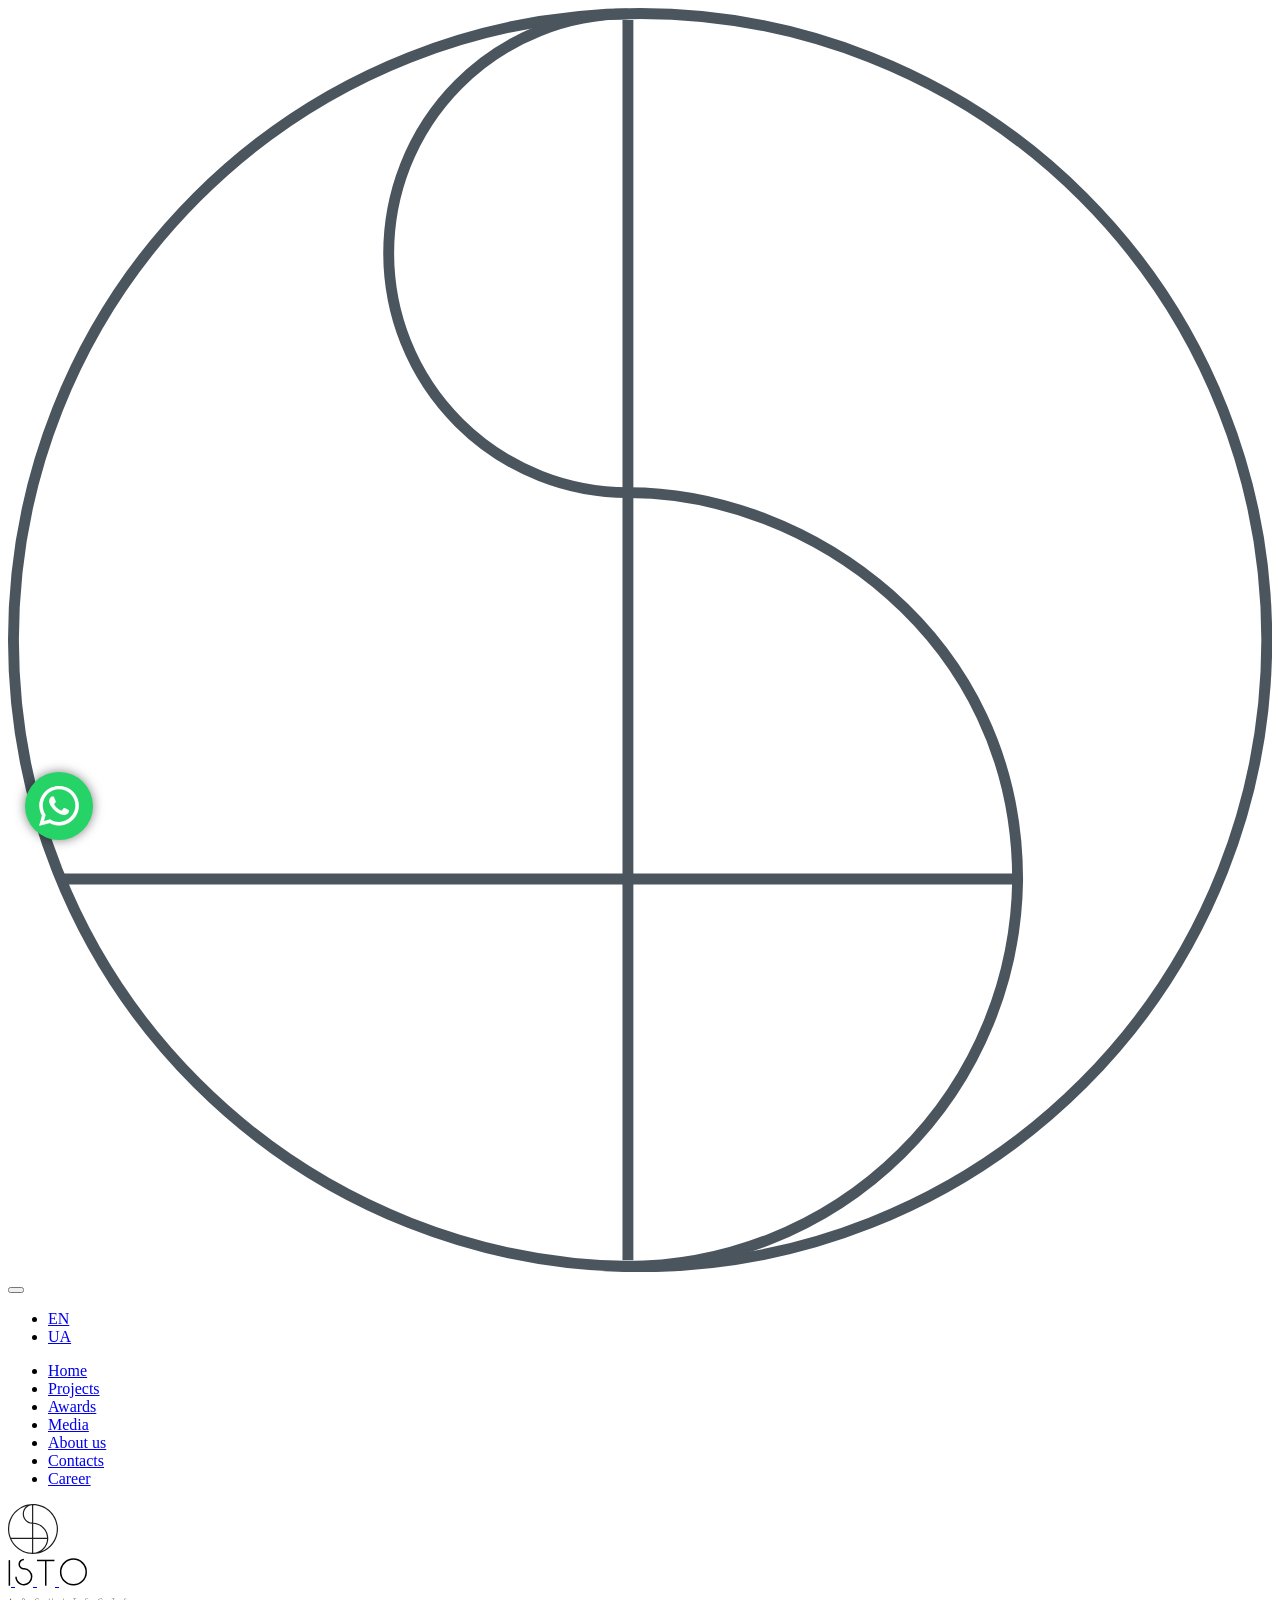
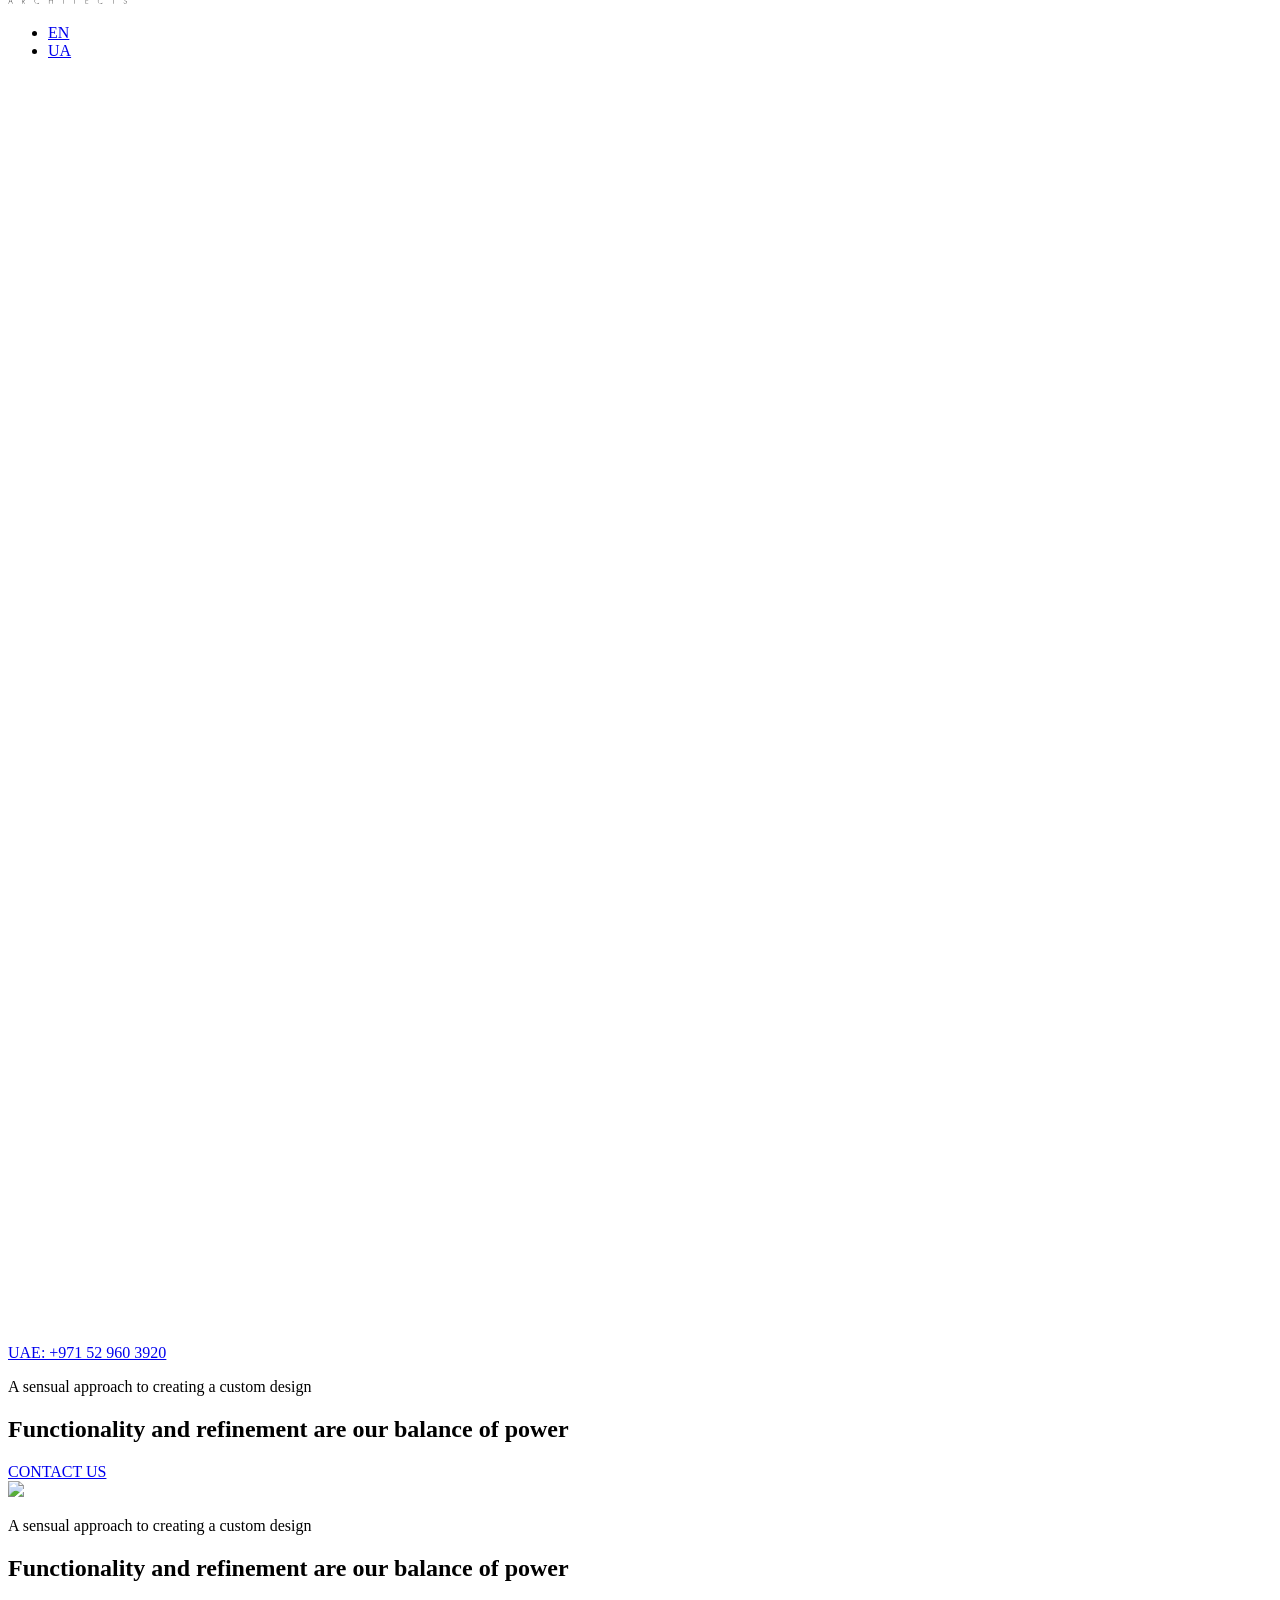
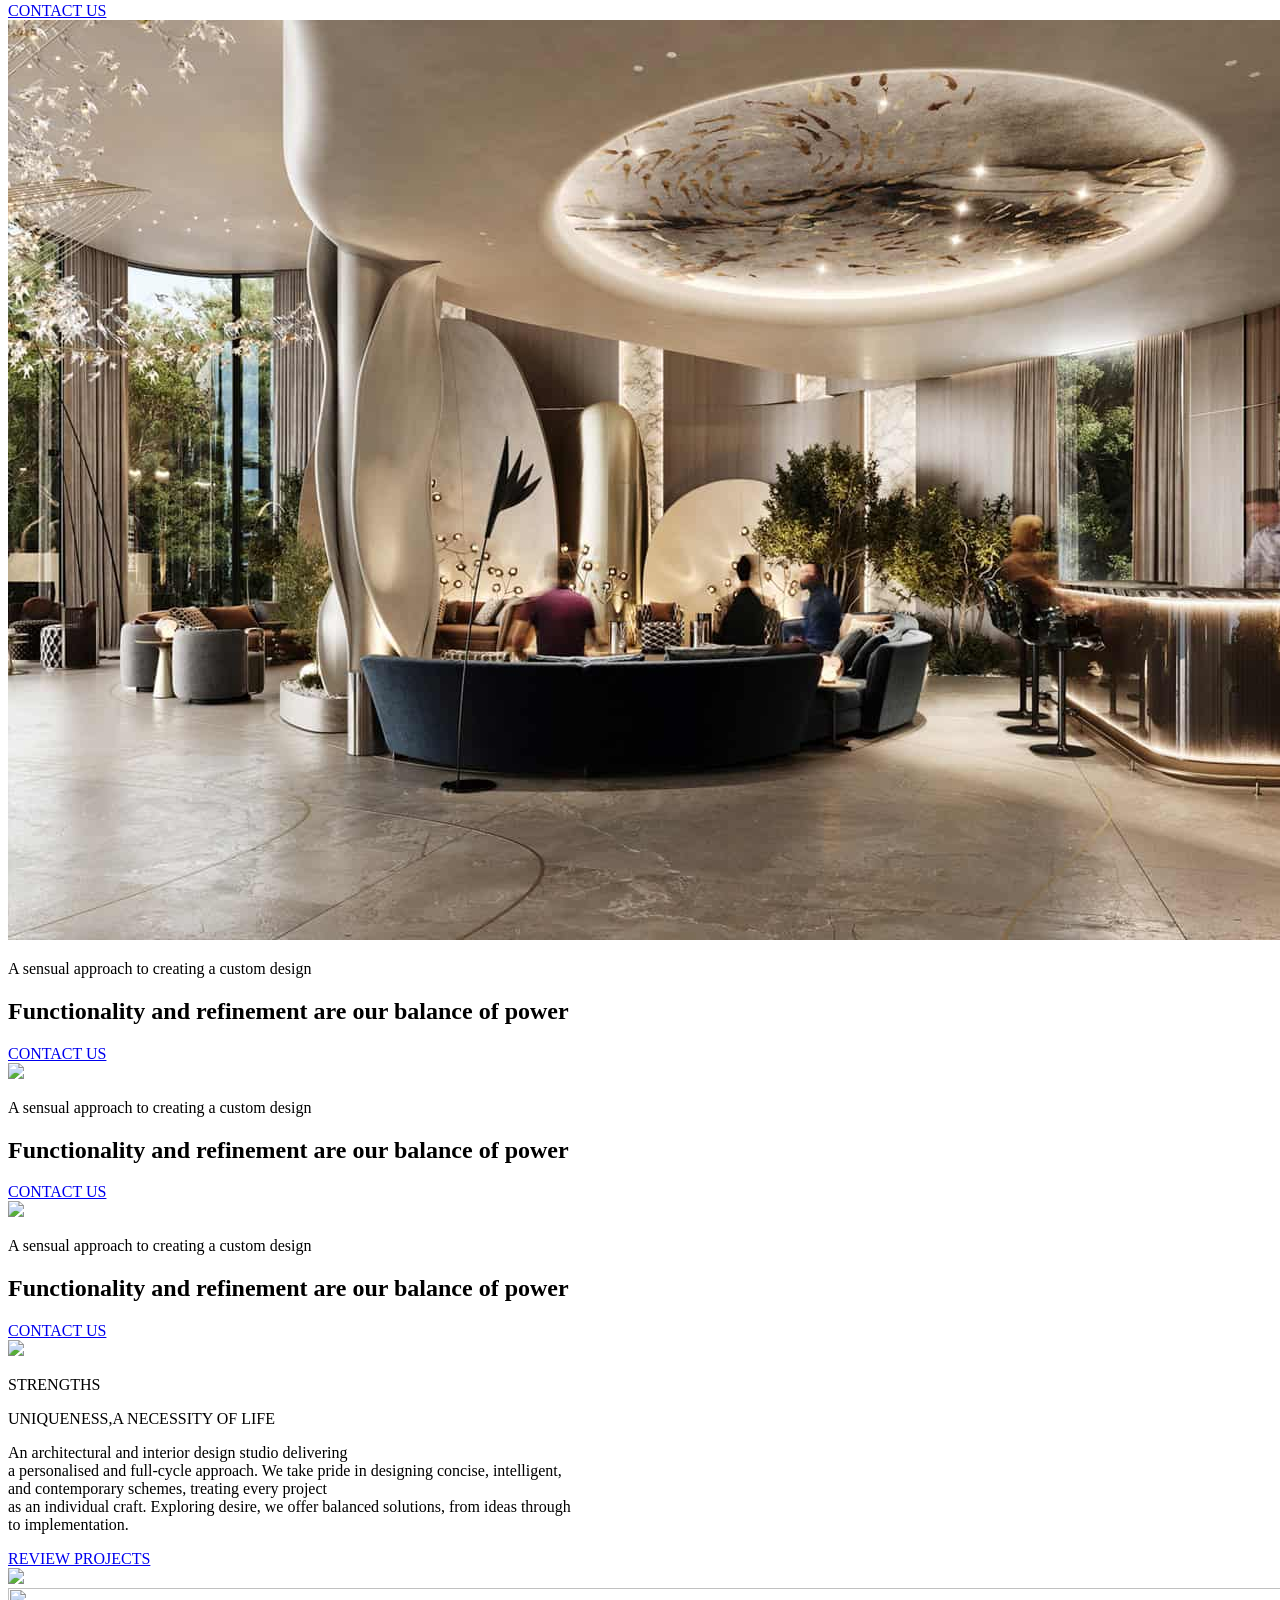
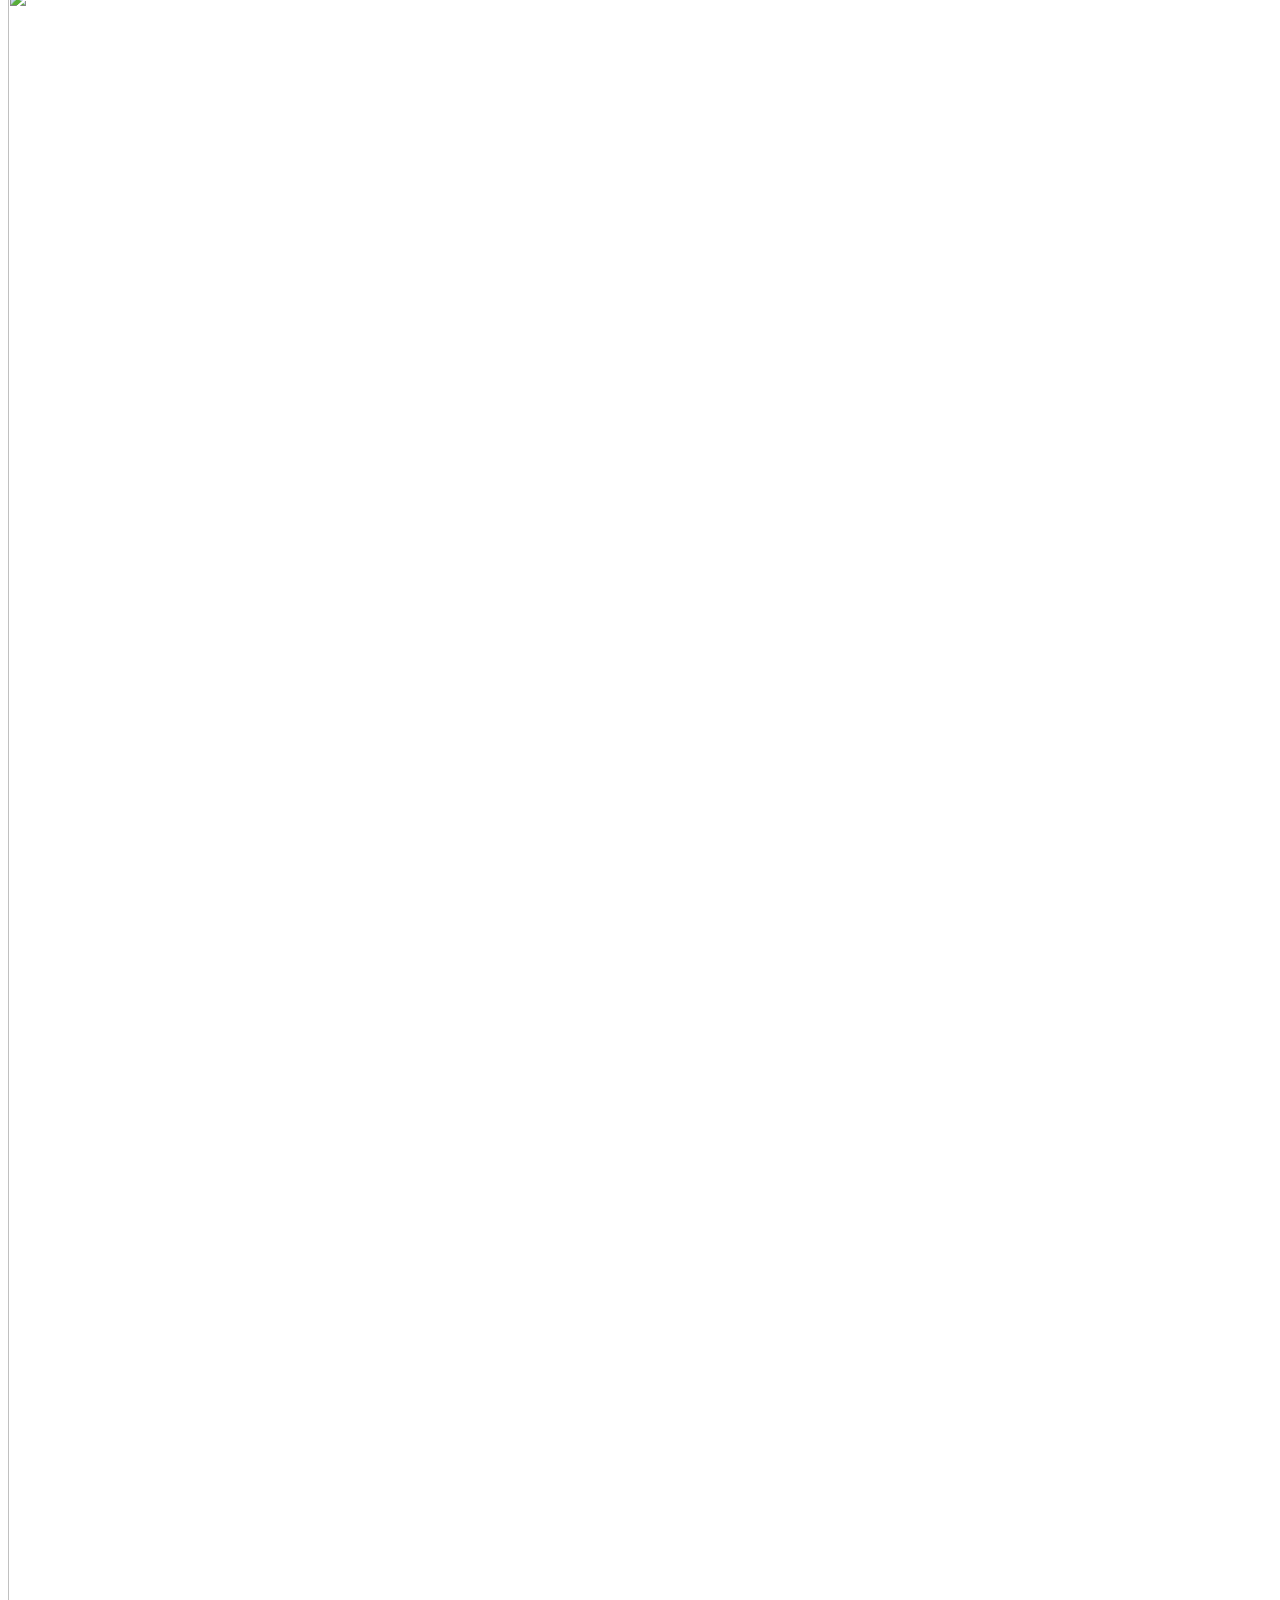
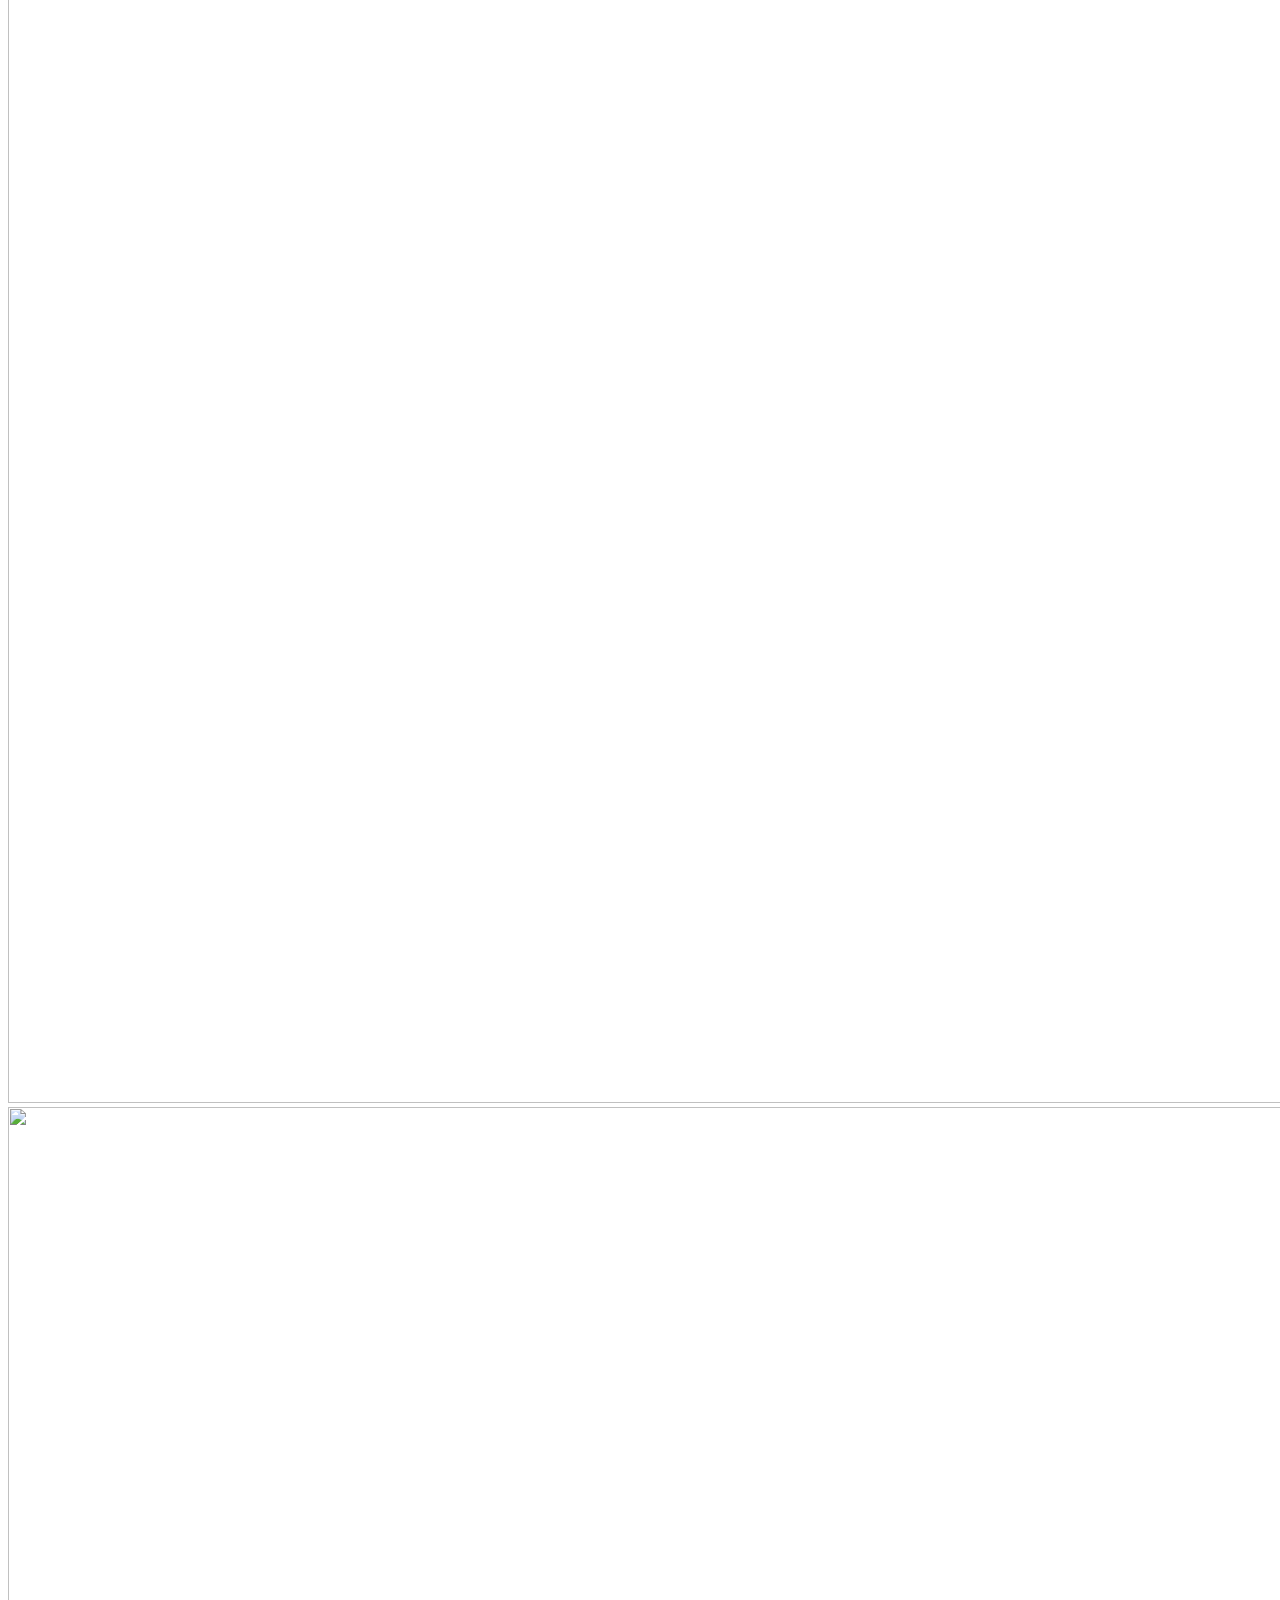
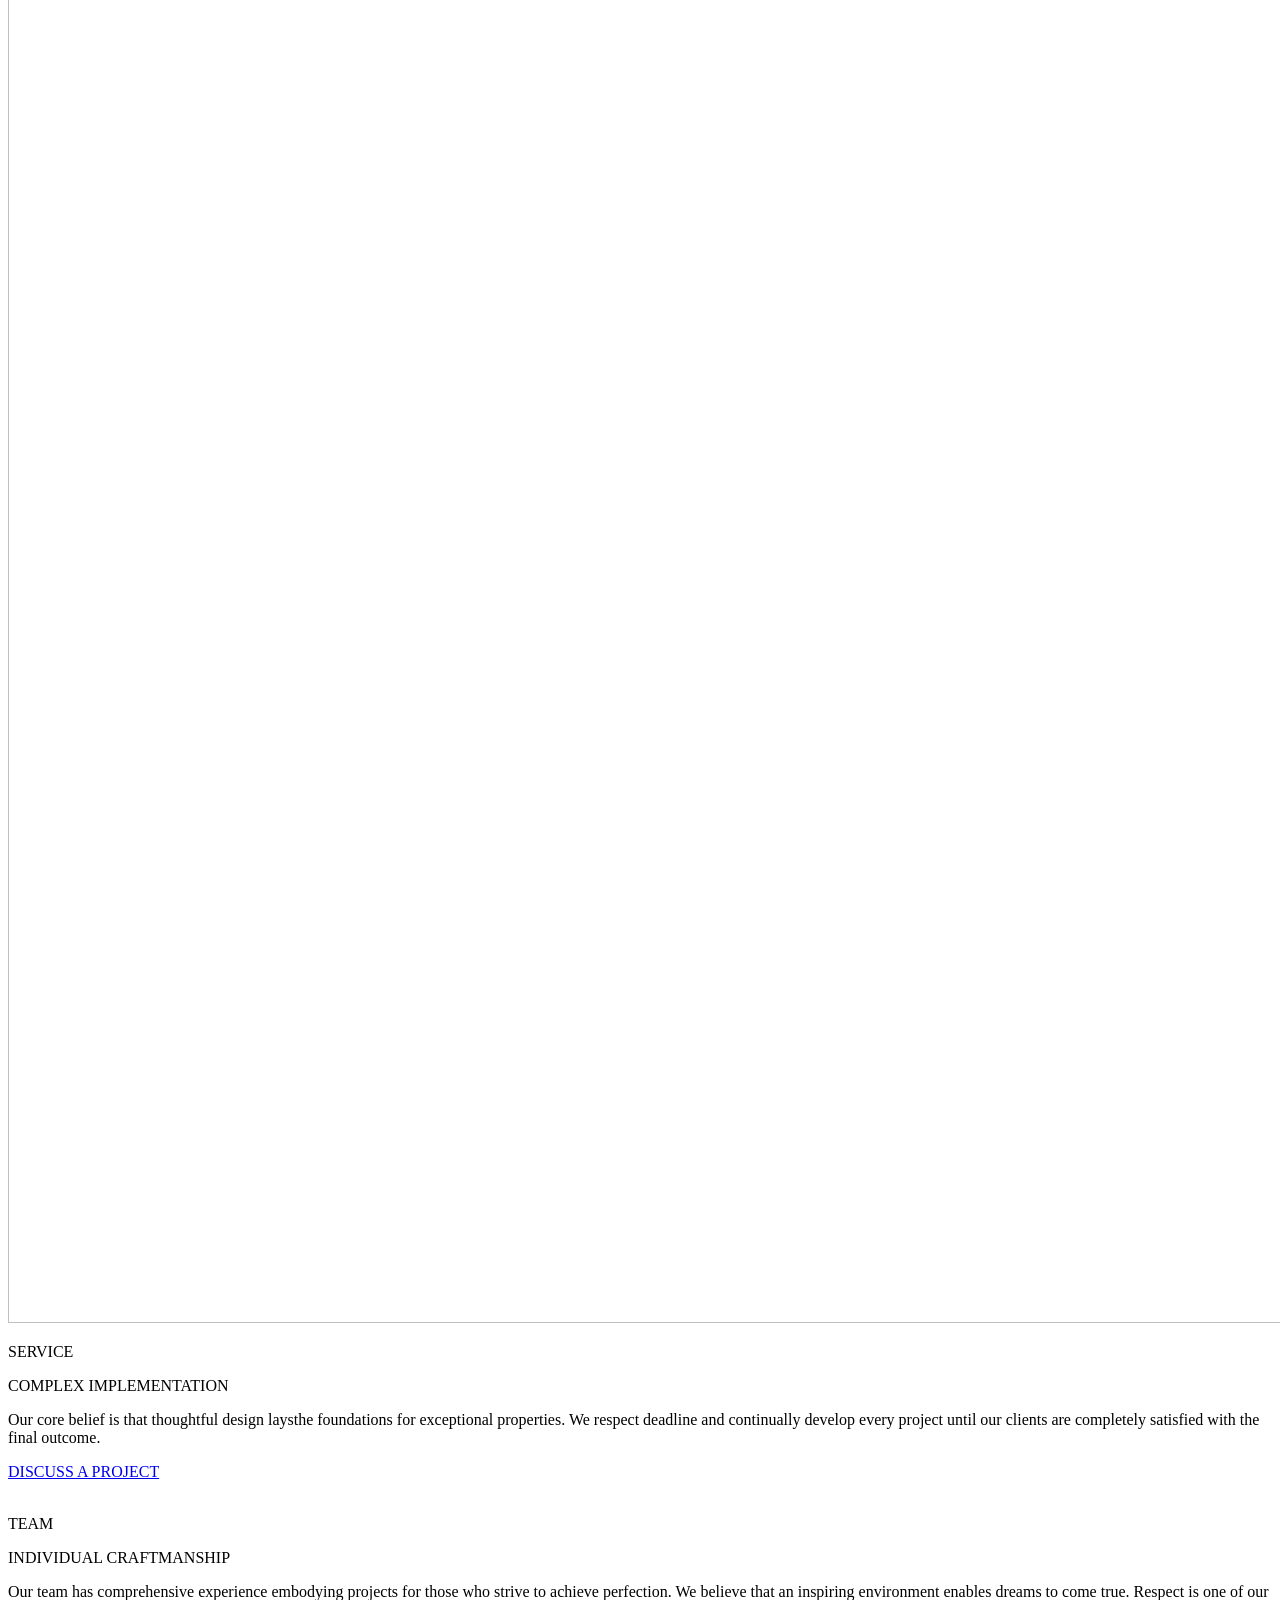
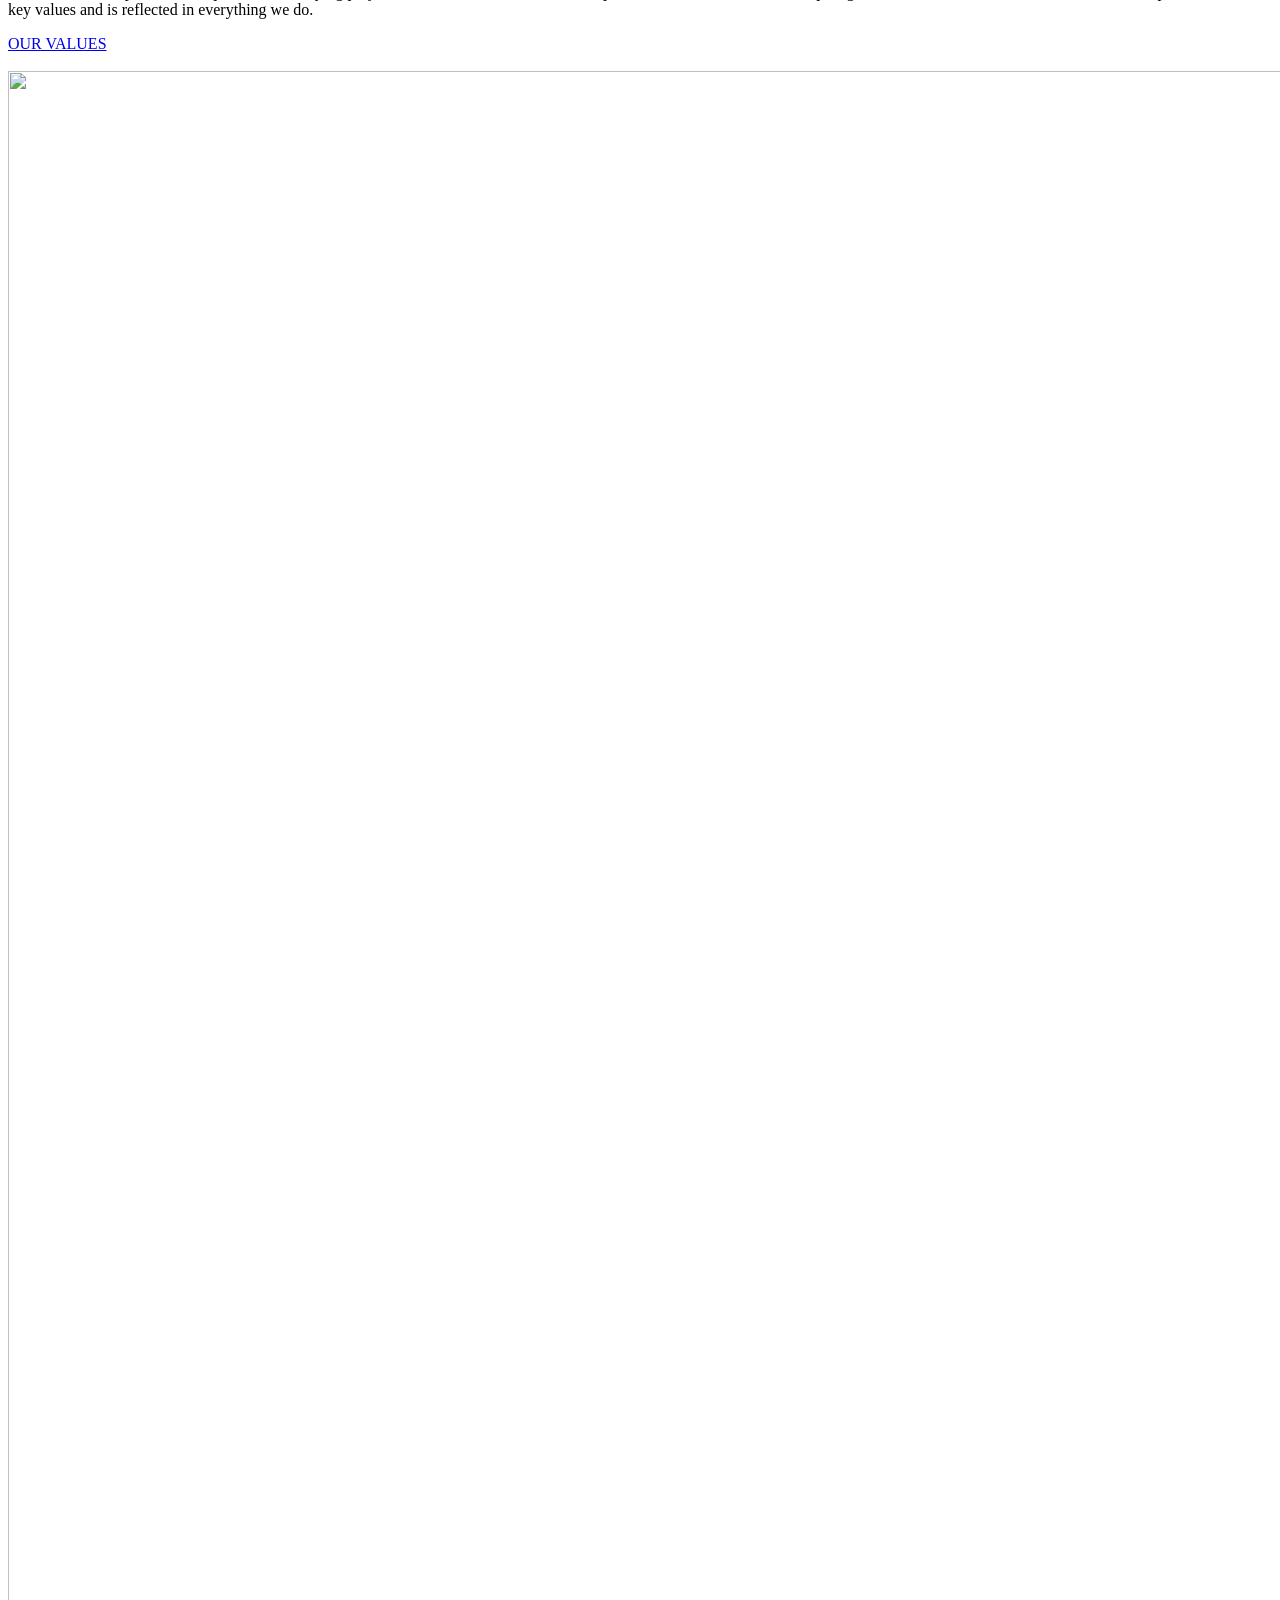
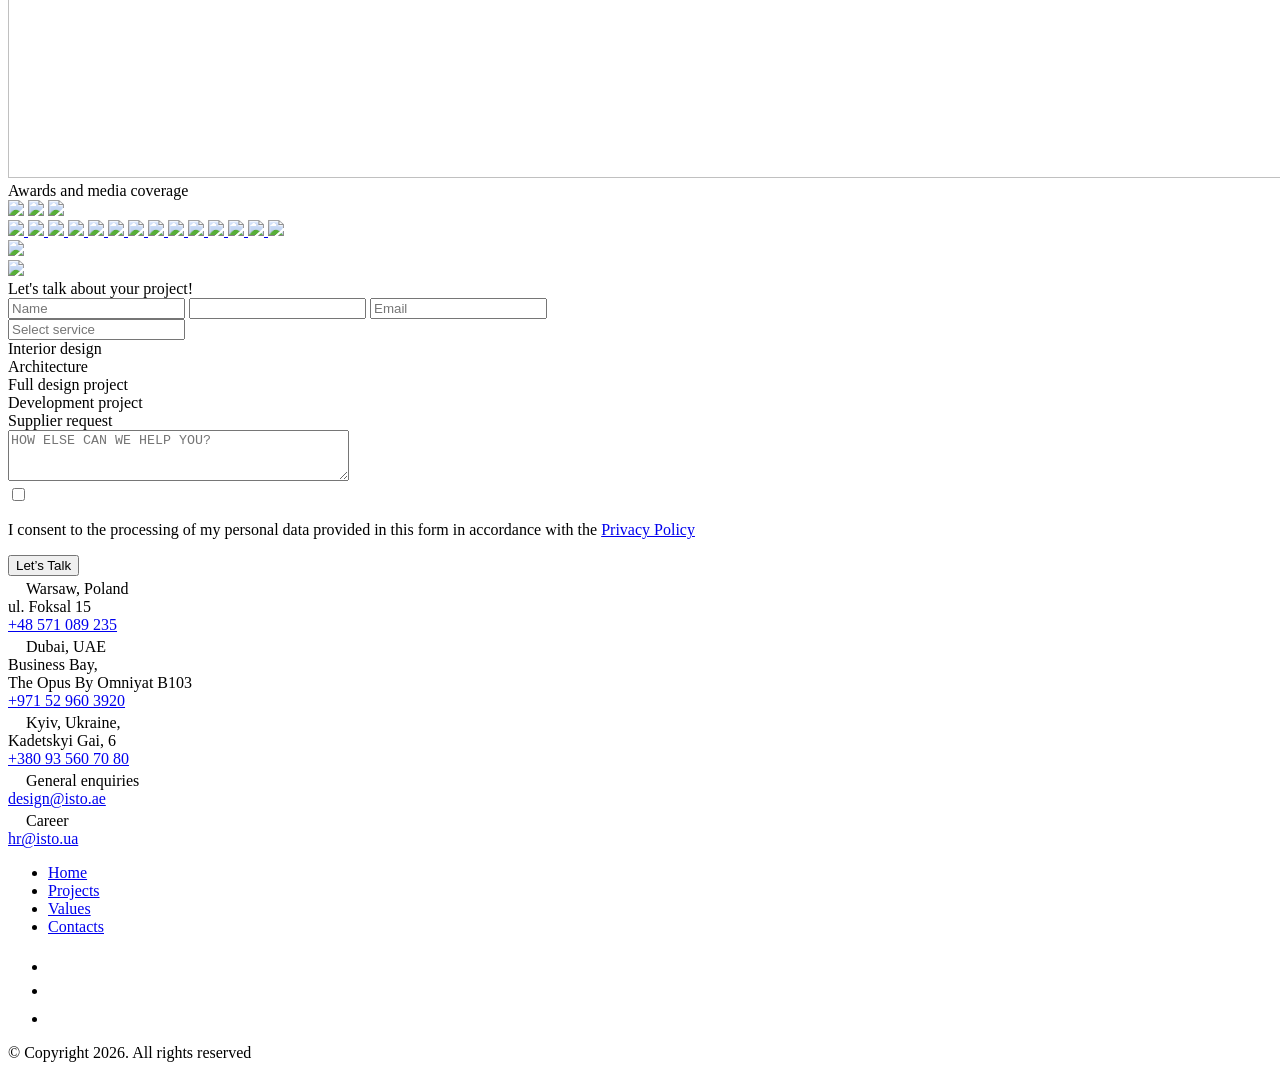
==== commit 3844c2af: "finish" ====
--- a/index.html
+++ b/index.html
@@ -17,7 +17,18 @@
 </head>
 
 <body class="home">
-	<div class="preloader ">
+	<div class="preloader">
+		<svg xmlns="http://www.w3.org/2000/svg" viewBox="0 0 58.09 58.1">
+			<defs>
+			</defs>
+			<circle class="cls-1" cx="29.05" cy="29.05" r="28.8"></circle>
+			<line class="cls-1" x1="28.49" y1="0.55" x2="28.49" y2="57.55"></line>
+			<line class="cls-1" x1="2.44" y1="40.03" x2="46.42" y2="40.03"></line>
+			<path class="cls-1" d="M28.47.27a11,11,0,0,0,.05,22c8.2,0,17.88,6.58,17.88,17.8a18,18,0,0,1-18,17.77">
+			</path>
+		</svg>
+	</div>
+	<div class="preloader hide">
 		<svg xmlns="http://www.w3.org/2000/svg" viewBox="0 0 58.09 58.1">
 			<defs>
 				<style>
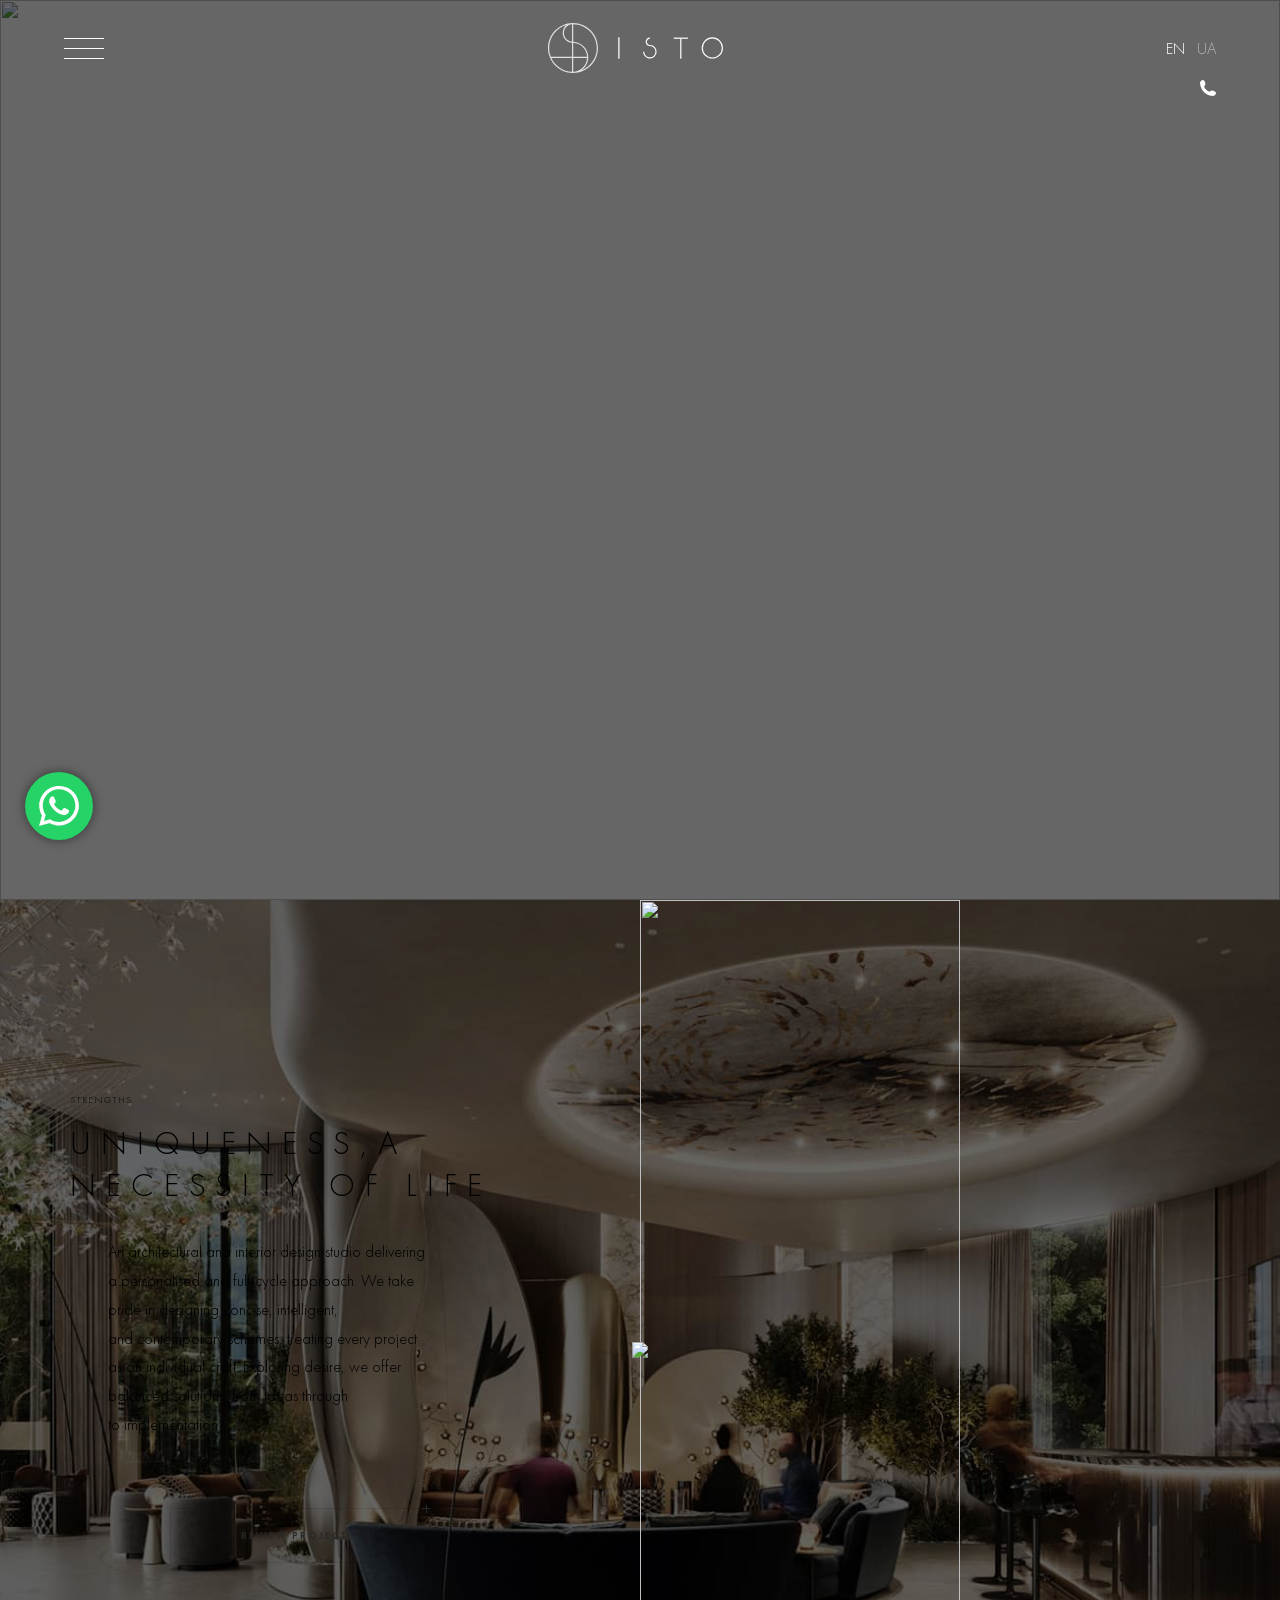
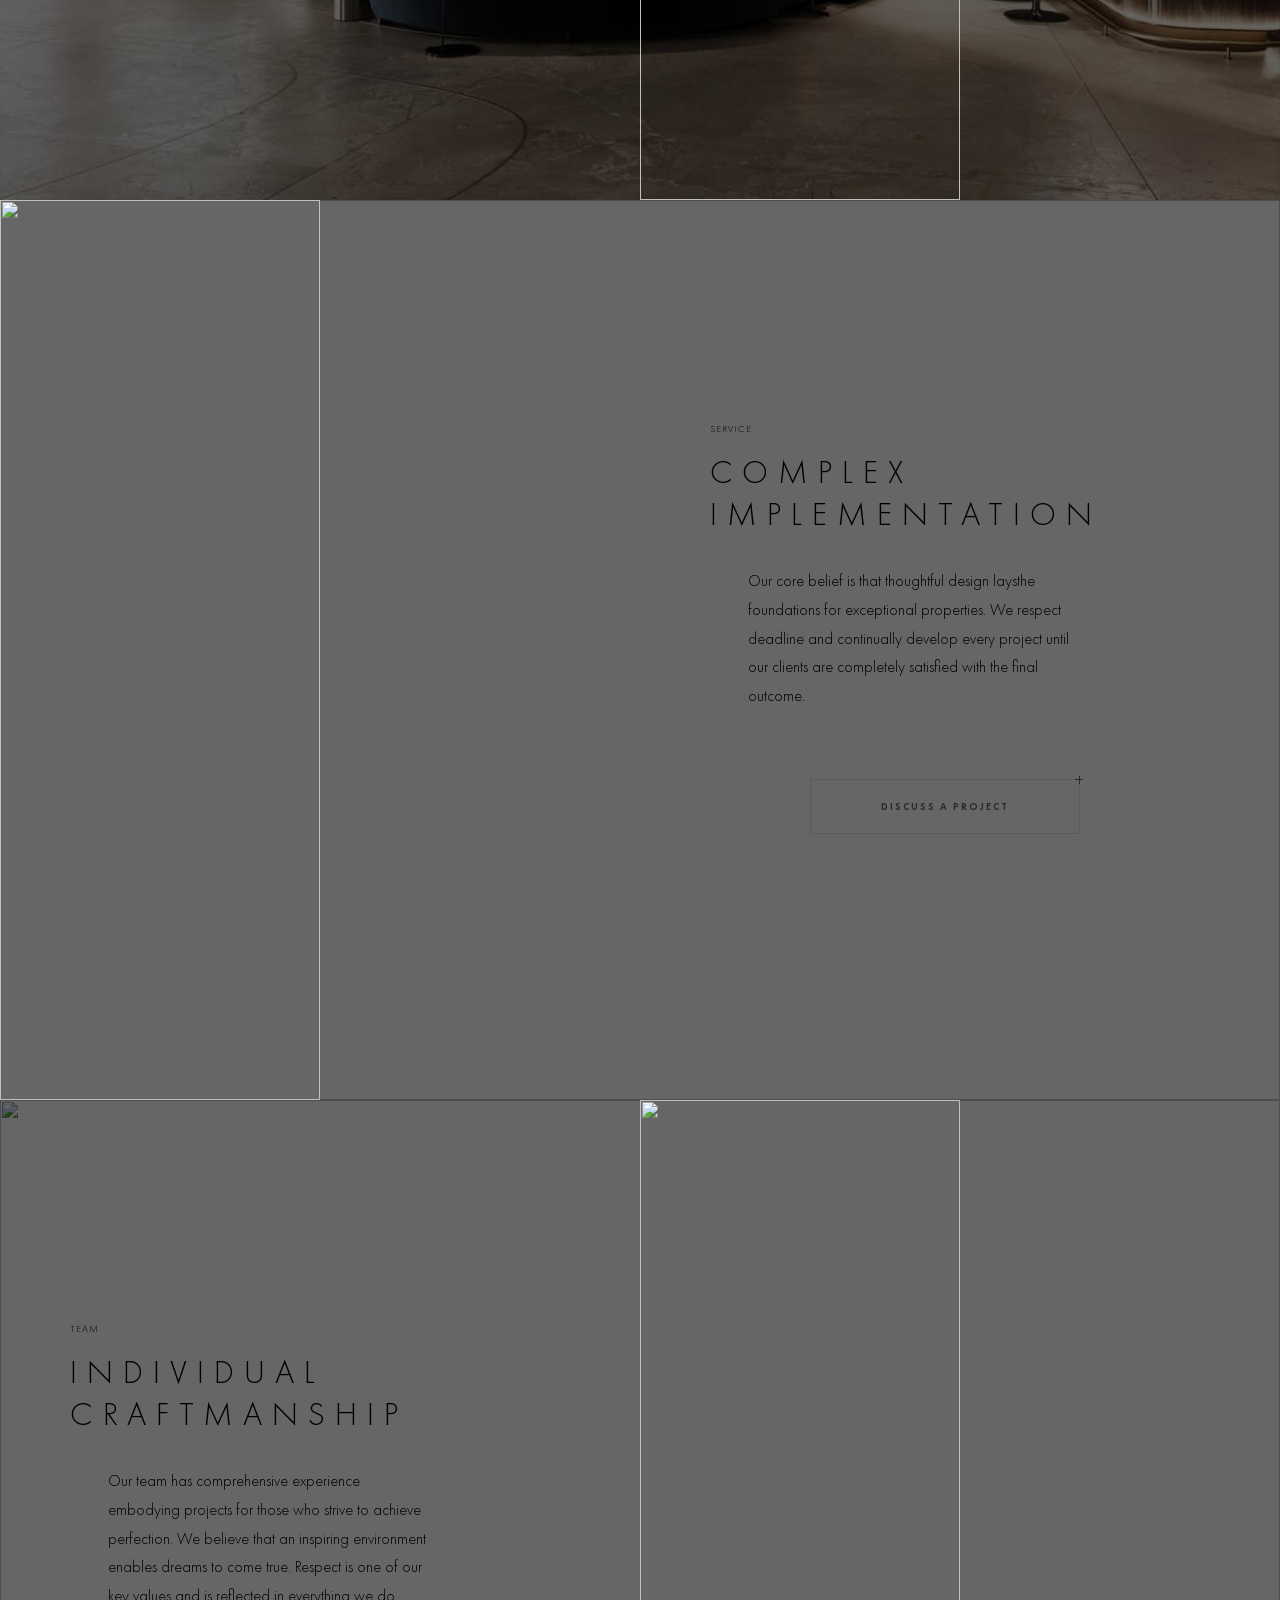
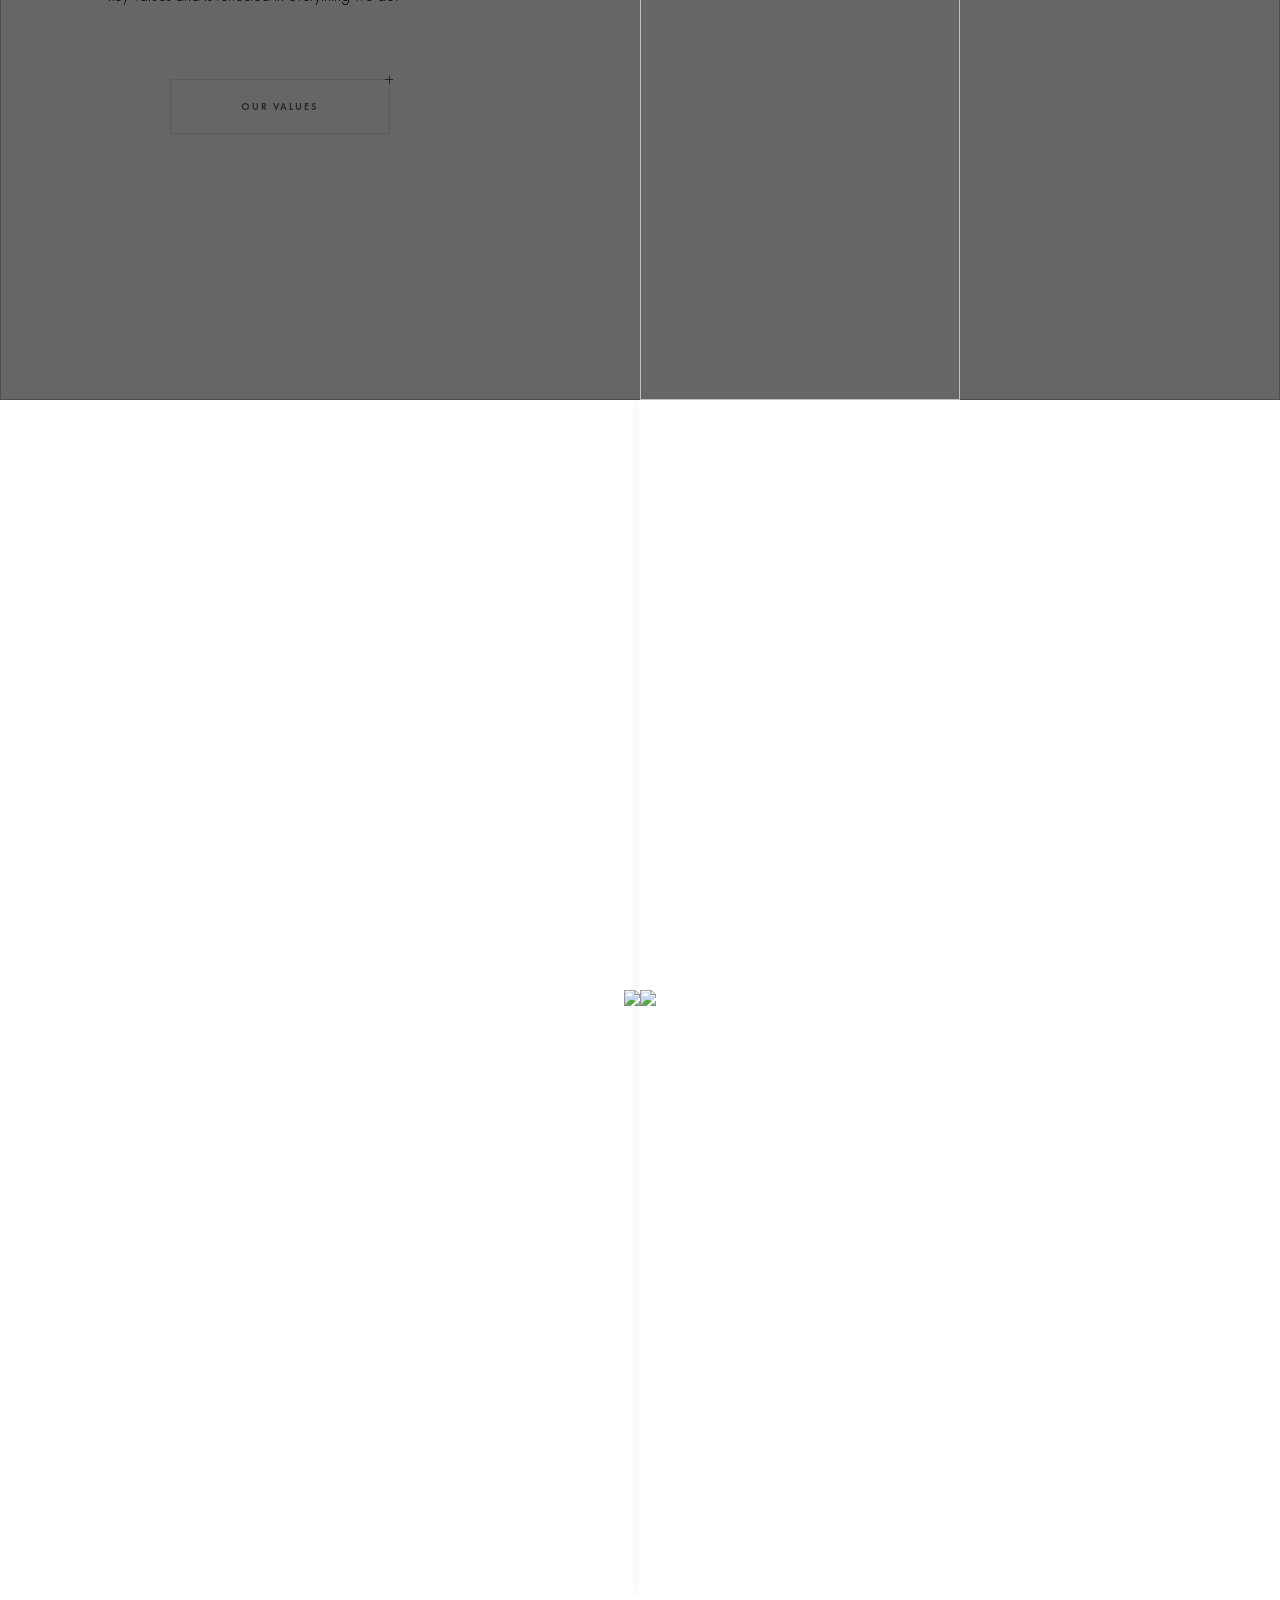
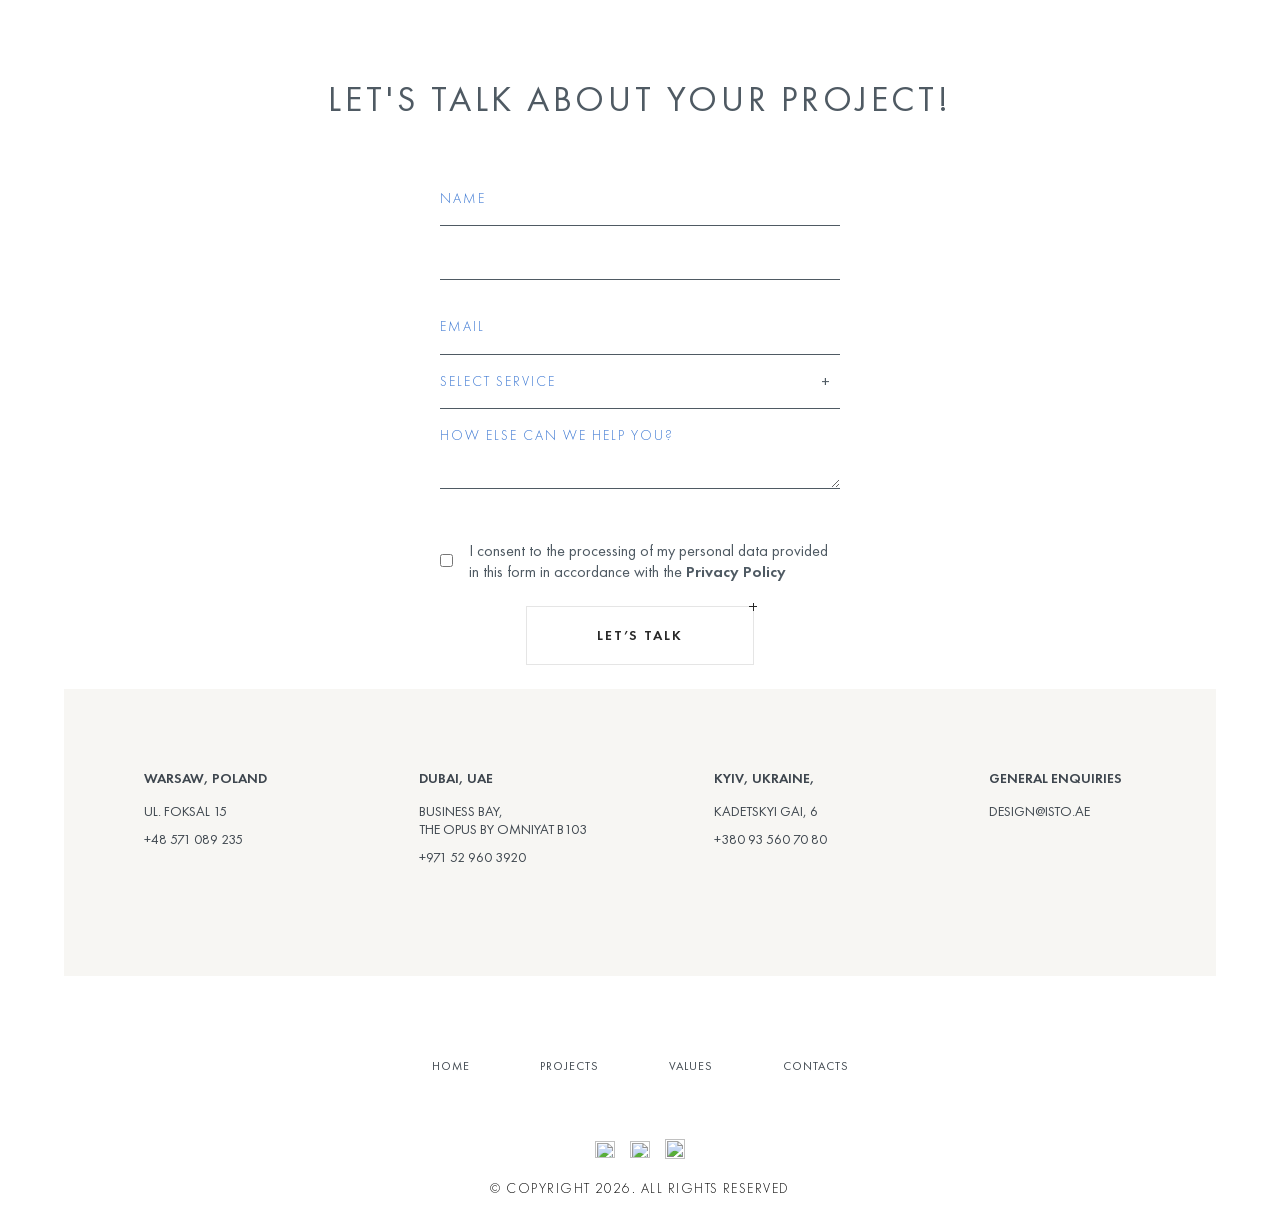
==== commit fbb6d728: "finish" ====
--- a/index.html
+++ b/index.html
@@ -13,22 +13,12 @@
 	<link rel="stylesheet" type="text/css"
 		href="https://cdnjs.cloudflare.com/ajax/libs/slick-carousel/1.8.1/slick-theme.min.css" />
 	<link rel="stylesheet" href="https://cdn.jsdelivr.net/npm/intl-tel-input@26.9.0/build/css/intlTelInput.css">
-	<link rel="stylesheet" href="./assets/css/style.css">
+	<!-- <link rel="stylesheet" href="./assets/css/style.css"> -->
+	<link rel="stylesheet" href="./assets/css/new.css">
 </head>
 
 <body class="home">
-	<div class="preloader">
-		<svg xmlns="http://www.w3.org/2000/svg" viewBox="0 0 58.09 58.1">
-			<defs>
-			</defs>
-			<circle class="cls-1" cx="29.05" cy="29.05" r="28.8"></circle>
-			<line class="cls-1" x1="28.49" y1="0.55" x2="28.49" y2="57.55"></line>
-			<line class="cls-1" x1="2.44" y1="40.03" x2="46.42" y2="40.03"></line>
-			<path class="cls-1" d="M28.47.27a11,11,0,0,0,.05,22c8.2,0,17.88,6.58,17.88,17.8a18,18,0,0,1-18,17.77">
-			</path>
-		</svg>
-	</div>
-	<div class="preloader hide">
+	<div class="preloader ">
 		<svg xmlns="http://www.w3.org/2000/svg" viewBox="0 0 58.09 58.1">
 			<defs>
 				<style>
@@ -453,101 +443,69 @@
 			</div> <!-- callback-content -->
 		</section>
 	</div>
-	<footer class="b-footer">
+	<footer class="footer">
 		<nav class="footer-desctop-menu">
 			<div class="inner">
-				<!--	<ul id="menu-header-menu-2" class="b-menu"><li class="menu-item menu-item-type-post_type menu-item-object-page menu-item-home current-menu-item page_item page-item-9 current_page_item menu-item-22 b-menu__item"><a href="./index.html" aria-current="page" class="b-link">Home</a></li>
-<li class="menu-item menu-item-type-post_type menu-item-object-page menu-item-25 b-menu__item"><a href="./index.htmlprojects/" class="b-link">Projects</a></li>
-<li class="menu-item menu-item-type-post_type menu-item-object-page menu-item-6150 b-menu__item"><a href="./index.htmlawards/" class="b-link">Awards</a></li>
-<li class="menu-item menu-item-type-post_type menu-item-object-page menu-item-6151 b-menu__item"><a href="./index.htmlmedia/" class="b-link">Media</a></li>
-<li class="menu-item menu-item-type-post_type menu-item-object-page menu-item-24 b-menu__item"><a href="./index.htmlabout-us/" class="b-link">About us</a></li>
-<li class="menu-item menu-item-type-post_type menu-item-object-page menu-item-23 b-menu__item"><a href="./index.htmlcontacts/" class="b-link">Contacts</a></li>
-<li class="menu-item menu-item-type-post_type menu-item-object-page menu-item-5842 b-menu__item"><a href="./index.htmlvacancies/" class="b-link">Career</a></li>
-</ul> -->
 				<ul class="b-menu">
 					<li class="b-menu__item"><a href="https://isto.ae" class="b-link">Home</a></li>
 					<li class="b-menu__item"><a href="./index.htmlprojects/" class="b-link">Projects</a></li>
 					<li class="b-menu__item"><a href="./index.htmlabout-us/" class="b-link">Values</a></li>
 					<li class="b-menu__item"><a href="./index.htmlcontacts/" class="b-link">Contacts</a></li>
-					<!-- <li class="b-menu__item download__item"><a href="" class="b-link" download tadget="_blank">download presentation</a></li> -->
 				</ul>
 			</div>
 		</nav>
-		<div data-rocket-location-hash="1880dcedd466e8f783807aa77594c876" class="social-icons">
+		<div class="social-icons">
 			<ul class="b-social">
 				<li class="b-social__item">
 					<a href="https://www.instagram.com/isto_architecture/?hl=uk"
 						class="b-link b-link_theme_opacity b-link__instagram" target="_blank">
 						<img width="20" height="20"
-							src="data:image/svg+xml,%3Csvg%20xmlns='http://www.w3.org/2000/svg'%20viewBox='0%200%2020%2020'%3E%3C/svg%3E"
-							data-lazy-src="wp-content/uploads/instagram.svg">
+							src="https://isto.ae/wp-content/themes/isto/static/icons/instagram.svg">
 					</a>
 				</li>
 				<li class="b-social__item">
 					<a href="https://www.linkedin.com/company/87192531/admin/"
 						class="b-link b-link_theme_opacity b-link__linkdin" target="_blank">
 						<img width="20" height="20"
-							src="data:image/svg+xml,%3Csvg%20xmlns='http://www.w3.org/2000/svg'%20viewBox='0%200%2020%2020'%3E%3C/svg%3E"
-							data-lazy-src="wp-content/uploads/linkdin.svg">
+							src="https://isto.ae/wp-content/themes/isto/static/icons/linkdin.svg">
 					</a>
 				</li>
-				<!--	<li class="b-social__item">
-					<a href="https://www.facebook.com/istoarchitecture" class="b-link b-link_theme_opacity b-link__facebook" target="_blank">
-						<img width="24" height="24" src="data:image/svg+xml,%3Csvg%20xmlns='http://www.w3.org/2000/svg'%20viewBox='0%200%2024%2024'%3E%3C/svg%3E" data-lazy-src="wp-content/uploads/facebook.svg">
-					</a>
-				</li>
-				<li class="b-social__item">
-					<a href="https://www.youtube.com/@istoarchitecturedesign6713" class="b-link b-link_theme_opacity b-link__youtube" target="_blank">
-					    <img width="28" height="24" src="data:image/svg+xml,%3Csvg%20xmlns='http://www.w3.org/2000/svg'%20viewBox='0%200%2028%2024'%3E%3C/svg%3E" data-lazy-src="wp-content/uploads/youtube.svg"> -->
 				<li class="b-social__item">
 					<a href="https://www.pinterest.com/isto_architecture/"
 						class="b-link b-link_theme_opacity b-link__whatsapp" target="_blank">
 						<img width="24" height="24"
-							src="data:image/svg+xml,%3Csvg%20xmlns='http://www.w3.org/2000/svg'%20viewBox='0%200%2024%2024'%3E%3C/svg%3E">
+							src="https://isto.ae/wp-content/themes/isto/static/icons/pinterest.svg">
 					</a>
 				</li>
 			</ul>
 		</div>
-		<div data-rocket-location-hash="4a13e585ffdae0ab46e85ec7d7e6b956" class="b-footer__copyright">© Copyright 2026.
+		<div class="footer__copyright">© Copyright 2026.
 			All rights reserved</div>
-		<div data-rocket-location-hash="1d9818a179fefb9698cfc053b739ced2"></div>
 	</footer>
-	<div class="ht-ctc ht-ctc-chat ctc-analytics ctc_wp_desktop style-3_1 ht_ctc_animation no-animation" id="ht-ctc-chat"
-		style="position: fixed; bottom: 60px; left: 25px; cursor: pointer; z-index: 99;">
-		<div class="ht_ctc_style ht_ctc_chat_style">
-			<div title="WhatsApp us" style="display:flex;justify-content:center;align-items:center; "
-				class="ctc_s_3_1 ctc_s3_1 ctc_nb" data-nb_top="-4px" data-nb_right="-4px">
-				<p class="ctc-analytics ctc_cta ctc_cta_stick ht-ctc-cta "
-					style="padding: 0px 16px; line-height: 1.6; font-size: 15px; background-color: #25d366; color: #ffffff; border-radius:10px; margin:0 10px;  display: none; ">
-					WhatsApp us</p>
-				<div class="ctc-analytics ht_ctc_padding"
-					style="background-color: #25D366; padding: 14px; border-radius: 50%; box-shadow: 0px 0px 11px rgba(0,0,0,.5);">
-					<svg style="pointer-events:none; display:block; height:40px; width:40px;" width="40px" height="40px"
-						viewBox="0 0 1219.547 1225.016">
-						<path style="fill: #E0E0E0;" fill="#E0E0E0"
-							d="M1041.858 178.02C927.206 63.289 774.753.07 612.325 0 277.617 0 5.232 272.298 5.098 606.991c-.039 106.986 27.915 211.42 81.048 303.476L0 1225.016l321.898-84.406c88.689 48.368 188.547 73.855 290.166 73.896h.258.003c334.654 0 607.08-272.346 607.222-607.023.056-162.208-63.052-314.724-177.689-429.463zm-429.533 933.963h-.197c-90.578-.048-179.402-24.366-256.878-70.339l-18.438-10.93-191.021 50.083 51-186.176-12.013-19.087c-50.525-80.336-77.198-173.175-77.16-268.504.111-278.186 226.507-504.503 504.898-504.503 134.812.056 261.519 52.604 356.814 147.965 95.289 95.36 147.728 222.128 147.688 356.948-.118 278.195-226.522 504.543-504.693 504.543z">
-						</path>
-						<linearGradient id="htwaicona-chat" gradientUnits="userSpaceOnUse" x1="609.77" y1="1190.114"
-							x2="609.77" y2="21.084">
-							<stop id="s3_1_offset_1" offset="0" stop-color="#25D366"></stop>
-							<stop id="s3_1_offset_2" offset="1" stop-color="#25D366"></stop>
-						</linearGradient>
-						<path style="fill: url(#htwaicona-chat);" fill="url(#htwaicona-chat)"
-							d="M27.875 1190.114l82.211-300.18c-50.719-87.852-77.391-187.523-77.359-289.602.133-319.398 260.078-579.25 579.469-579.25 155.016.07 300.508 60.398 409.898 169.891 109.414 109.492 169.633 255.031 169.57 409.812-.133 319.406-260.094 579.281-579.445 579.281-.023 0 .016 0 0 0h-.258c-96.977-.031-192.266-24.375-276.898-70.5l-307.188 80.548z">
-						</path>
-						<image overflow="visible" opacity=".08" width="682" height="639"
-							transform="translate(270.984 291.372)"></image>
-						<path fill-rule="evenodd" clip-rule="evenodd" style="fill: #FFF;" fill="#FFF"
-							d="M462.273 349.294c-11.234-24.977-23.062-25.477-33.75-25.914-8.742-.375-18.75-.352-28.742-.352-10 0-26.25 3.758-39.992 18.766-13.75 15.008-52.5 51.289-52.5 125.078 0 73.797 53.75 145.102 61.242 155.117 7.5 10 103.758 166.266 256.203 226.383 126.695 49.961 152.477 40.023 179.977 37.523s88.734-36.273 101.234-71.297c12.5-35.016 12.5-65.031 8.75-71.305-3.75-6.25-13.75-10-28.75-17.5s-88.734-43.789-102.484-48.789-23.75-7.5-33.75 7.516c-10 15-38.727 48.773-47.477 58.773-8.75 10.023-17.5 11.273-32.5 3.773-15-7.523-63.305-23.344-120.609-74.438-44.586-39.75-74.688-88.844-83.438-103.859-8.75-15-.938-23.125 6.586-30.602 6.734-6.719 15-17.508 22.5-26.266 7.484-8.758 9.984-15.008 14.984-25.008 5-10.016 2.5-18.773-1.25-26.273s-32.898-81.67-46.234-111.326z">
-						</path>
-						<path style="fill: #FFFFFF;" fill="#FFF"
-							d="M1036.898 176.091C923.562 62.677 772.859.185 612.297.114 281.43.114 12.172 269.286 12.039 600.137 12 705.896 39.633 809.13 92.156 900.13L7 1211.067l318.203-83.438c87.672 47.812 186.383 73.008 286.836 73.047h.255.003c330.812 0 600.109-269.219 600.25-600.055.055-160.343-62.328-311.108-175.649-424.53zm-424.601 923.242h-.195c-89.539-.047-177.344-24.086-253.93-69.531l-18.227-10.805-188.828 49.508 50.414-184.039-11.875-18.867c-49.945-79.414-76.312-171.188-76.273-265.422.109-274.992 223.906-498.711 499.102-498.711 133.266.055 258.516 52 352.719 146.266 94.195 94.266 146.031 219.578 145.992 352.852-.118 274.999-223.923 498.749-498.899 498.749z">
-						</path>
-					</svg>
-				</div>
-			</div>
-		</div>
+	<div class="ctc-analytics ht_ctc_padding"
+		style="background-color: #25D366; padding: 14px; border-radius: 50%; box-shadow: 0px 0px 11px rgba(0,0,0,.5);">
+		<svg style="pointer-events:none; display:block; height:40px; width:40px;" width="40px" height="40px"
+			viewBox="0 0 1219.547 1225.016">
+			<path style="fill: #E0E0E0;" fill="#E0E0E0"
+				d="M1041.858 178.02C927.206 63.289 774.753.07 612.325 0 277.617 0 5.232 272.298 5.098 606.991c-.039 106.986 27.915 211.42 81.048 303.476L0 1225.016l321.898-84.406c88.689 48.368 188.547 73.855 290.166 73.896h.258.003c334.654 0 607.08-272.346 607.222-607.023.056-162.208-63.052-314.724-177.689-429.463zm-429.533 933.963h-.197c-90.578-.048-179.402-24.366-256.878-70.339l-18.438-10.93-191.021 50.083 51-186.176-12.013-19.087c-50.525-80.336-77.198-173.175-77.16-268.504.111-278.186 226.507-504.503 504.898-504.503 134.812.056 261.519 52.604 356.814 147.965 95.289 95.36 147.728 222.128 147.688 356.948-.118 278.195-226.522 504.543-504.693 504.543z">
+			</path>
+			<linearGradient id="htwaicona-chat" gradientUnits="userSpaceOnUse" x1="609.77" y1="1190.114" x2="609.77" y2="21.084">
+				<stop id="s3_1_offset_1" offset="0" stop-color="#25D366"></stop>
+				<stop id="s3_1_offset_2" offset="1" stop-color="#25D366"></stop>
+			</linearGradient>
+			<path style="fill: url(#htwaicona-chat);" fill="url(#htwaicona-chat)"
+				d="M27.875 1190.114l82.211-300.18c-50.719-87.852-77.391-187.523-77.359-289.602.133-319.398 260.078-579.25 579.469-579.25 155.016.07 300.508 60.398 409.898 169.891 109.414 109.492 169.633 255.031 169.57 409.812-.133 319.406-260.094 579.281-579.445 579.281-.023 0 .016 0 0 0h-.258c-96.977-.031-192.266-24.375-276.898-70.5l-307.188 80.548z">
+			</path>
+			<image overflow="visible" opacity=".08" width="682" height="639" transform="translate(270.984 291.372)"></image>
+			<path fill-rule="evenodd" clip-rule="evenodd" style="fill: #FFF;" fill="#FFF"
+				d="M462.273 349.294c-11.234-24.977-23.062-25.477-33.75-25.914-8.742-.375-18.75-.352-28.742-.352-10 0-26.25 3.758-39.992 18.766-13.75 15.008-52.5 51.289-52.5 125.078 0 73.797 53.75 145.102 61.242 155.117 7.5 10 103.758 166.266 256.203 226.383 126.695 49.961 152.477 40.023 179.977 37.523s88.734-36.273 101.234-71.297c12.5-35.016 12.5-65.031 8.75-71.305-3.75-6.25-13.75-10-28.75-17.5s-88.734-43.789-102.484-48.789-23.75-7.5-33.75 7.516c-10 15-38.727 48.773-47.477 58.773-8.75 10.023-17.5 11.273-32.5 3.773-15-7.523-63.305-23.344-120.609-74.438-44.586-39.75-74.688-88.844-83.438-103.859-8.75-15-.938-23.125 6.586-30.602 6.734-6.719 15-17.508 22.5-26.266 7.484-8.758 9.984-15.008 14.984-25.008 5-10.016 2.5-18.773-1.25-26.273s-32.898-81.67-46.234-111.326z">
+			</path>
+			<path style="fill: #FFFFFF;" fill="#FFF"
+				d="M1036.898 176.091C923.562 62.677 772.859.185 612.297.114 281.43.114 12.172 269.286 12.039 600.137 12 705.896 39.633 809.13 92.156 900.13L7 1211.067l318.203-83.438c87.672 47.812 186.383 73.008 286.836 73.047h.255.003c330.812 0 600.109-269.219 600.25-600.055.055-160.343-62.328-311.108-175.649-424.53zm-424.601 923.242h-.195c-89.539-.047-177.344-24.086-253.93-69.531l-18.227-10.805-188.828 49.508 50.414-184.039-11.875-18.867c-49.945-79.414-76.312-171.188-76.273-265.422.109-274.992 223.906-498.711 499.102-498.711 133.266.055 258.516 52 352.719 146.266 94.195 94.266 146.031 219.578 145.992 352.852-.118 274.999-223.923 498.749-498.899 498.749z">
+			</path>
+			</svg>
 	</div>
+	
 	<script id="preloader-failsafe">
 		(function () {
 			var hidePreloader = function () {
--- a/assets/css/new.css
+++ b/assets/css/new.css
@@ -0,0 +1,10857 @@
+* {
+    margin: 0;
+    padding: 0;
+    border: 0;
+    outline: none
+}
+
+.lock {
+    overflow: hidden
+}
+
+.layout {
+    display: flex;
+    flex-direction: column;
+    justify-content: stretch;
+    min-height: 100vh
+}
+
+.layout__main {
+    flex: 1
+}
+
+.layout__header {
+    position: fixed;
+    top: 0;
+    left: 0;
+    right: 0;
+    z-index: 100
+}
+
+.header {
+    padding: 23px 24px;
+    display: flex;
+    align-items: center;
+    justify-content: space-between;
+    font-family: 'Futura';
+    font-weight: 200;
+    background: transparent;
+    position: absolute;
+    top: 0;
+    left: 0;
+    width: calc(100% - 10%);
+    z-index: 1000;
+    transform: translateY(0);
+    transition: transform 0.3s ease, background 0.3s ease
+}
+
+.header .logo img {
+    filter: invert(1);
+    transition: filter 0.3s ease
+}
+
+.header.fixed {
+    position: fixed;
+    background: #fff
+}
+
+.header.fixed .logo img {
+    filter: invert(0)
+}
+
+.header.hide {
+    transform: translateY(-150%)
+}
+
+.burger_button {
+    display: flex;
+    position: relative;
+    width: 40px;
+    height: 21px;
+    padding: 0;
+    outline: none;
+    background: transparent;
+    cursor: pointer;
+    flex: 0 0 auto
+}
+
+.burger_button::before {
+    top: 0
+}
+
+.burger_button::after {
+    bottom: 0
+}
+
+.burger_button::after,
+.burger_button::before {
+    content: '';
+    display: block;
+    position: absolute;
+    background: rgb(255, 255, 255);
+    width: 100%;
+    height: 1px;
+    transition: 0.5s;
+    transform-origin: center center
+}
+
+.burger_button .inner {
+    width: 100%;
+    height: 1px;
+    position: absolute;
+    top: 50%;
+    left: 0;
+    background: #fff;
+    display: block
+}
+
+.header.fixed .burger_button .inner {
+    background: #000
+}
+
+.header.fixed .burger_button::after,
+.header.fixed .burger_button::before {
+    background: #000
+}
+
+.burger_button.active {
+    justify-content: center;
+    align-items: center;
+    z-index: 3
+}
+
+.burger_button.active .inner {
+    display: none
+}
+
+.burger_button.active::after {
+    transform: rotate(45deg);
+    margin: auto;
+    inset: 0
+}
+
+.burger_button.active::before {
+    transform: rotate(-45deg);
+    margin: auto;
+    inset: 0
+}
+
+.burger_menu__overlay {
+    display: flex;
+    flex-direction: column;
+    justify-content: space-between;
+    position: absolute;
+    left: 0;
+    top: 0;
+    right: 0;
+    height: 100vh;
+    padding-top: 92px;
+    z-index: 10;
+    transform: translateY(-150%);
+    transition: transform 0.5s ease, opacity 0.5s ease;
+    z-index: 1;
+    color: #fff
+}
+
+.burger_menu__overlay.open {
+    transform: rotateY(0)
+}
+
+.burger_menu__overlay .language {
+    display: none
+}
+
+.burger_menu__overlay .overlay__inner {
+    width: 90%;
+    margin: 0 auto
+}
+
+.burger_menu__overlay .menu {
+    display: flex;
+    flex-direction: column;
+    gap: 32px
+}
+
+.burger_menu__overlay .site_nav a {
+    font-weight: 450;
+    font-size: 14px;
+    line-height: 18px;
+    letter-spacing: normal;
+    text-transform: none
+}
+
+.header.fixed .burger_menu__overlay .site_nav a {
+    color: #000
+}
+
+.header.fixed .burger_menu__overlay {
+    background: #fff
+}
+
+.header.fixed .language_desctop_list {
+    padding-right: 35px
+}
+
+.language_desctop_list {
+    display: flex
+}
+
+.language_desctop_list a {
+    color: #fff
+}
+
+.header.fixed .language_desctop_list a {
+    color: #000
+}
+
+.mobile_phones_icon svg {
+    width: 100%;
+    height: 100%;
+    fill: #fff
+}
+
+.header.fixed .mobile_phones_icon svg {
+    fill: #000
+}
+
+.mobile_phones_content {
+    width: 155px;
+    padding: 15px;
+    background-color: rgba(0, 0, 0, .5);
+    position: absolute;
+    top: 35px;
+    left: -100px;
+    display: none
+}
+
+.mobile_phones_content.active {
+    display: block
+}
+
+.mobile_phones_content a {
+    display: block;
+    color: #fff;
+    margin-bottom: 15px
+}
+
+.mobile_phones_content a:last-child {
+    margin-bottom: 0
+}
+
+.phones {
+    margin-left: 18px;
+    display: none
+}
+
+.phones a {
+    display: block
+}
+
+.mobile_phones {
+    width: 16px;
+    height: 16px;
+    position: absolute;
+    right: 5%;
+    top: 80px;
+    cursor: pointer
+}
+
+.header.fixed .mobile_phones {
+    top: 40px
+}
+
+.mobile_phones .inner {
+    width: 100%;
+    height: 100%;
+    position: relative
+}
+
+.mobile_phones_icon {
+    width: 100%;
+    height: 100%
+}
+
+@media only screen and (min-width:960px) {
+    .header {
+        padding: 23px 5%
+    }
+}
+
+@media only screen and (min-width:960px) {
+    .header__desktop-item {
+        display: flex;
+        flex-direction: row-reverse
+    }
+
+    .burger_menu__overlay {
+        z-index: -1
+    }
+}
+
+@media (max-width:960px) {
+    .header {
+        width: calc(100% - 48px);
+        padding: 23px 24px
+    }
+
+    .header .burger_button {
+        width: 30px
+    }
+
+    .burger_menu__overlay .language {
+        margin-top: 47px;
+        display: flex;
+        align-items: center
+    }
+
+    .language_desctop {
+        display: none
+    }
+
+    .language_desctop+.mobile_phones {
+        top: 40px;
+        right: 65px
+    }
+
+    .burger_menu__overlay .language .lang__link {
+        color: #000
+    }
+}
+
+.header .logo .logo__img {
+    transition: all .3s linear
+}
+
+.header .logo:hover .logo__img {
+    transform: rotate(90deg)
+}
+
+@media(max-width:768px) {
+    .header .logo .logo__img {
+        position: relative;
+        z-index: 3;
+        width: 30px
+    }
+
+    .logo__letter {
+        width: 17px !important
+    }
+
+    .burger_menu__overlay .menu {
+        margin-top: 32px
+    }
+
+    .burger_menu__overlay .site_nav a {
+        color: #000
+    }
+
+    .burger_button.active::before,
+    .burger_button.active::after,
+    .burger_button.active .inner {
+        background: #000
+    }
+
+    .burger_menu__overlay {
+        background: #fff
+    }
+}
+
+.hero_slider .button,
+.hero_slider .button {
+    padding: 20px 70px;
+    position: relative;
+    overflow: hidden;
+    transform: translateY(30px)
+}
+
+.hero .hero_slider {
+    margin-bottom: 0;
+    position: relative
+}
+
+.hero_slider_item {
+    display: flex;
+    justify-content: space-between;
+    position: relative
+}
+
+.hero_slider_item::before {
+    content: '';
+    display: block;
+    width: 100%;
+    height: 100%;
+    background-color: rgba(0, 0, 0, .6);
+    position: absolute;
+    top: 0;
+    left: 0
+}
+
+.hero_slider_item .hero_slider_img {
+    width: 100%;
+    height: 100%;
+    object-fit: cover
+}
+
+.slider_item_content {
+    display: flex;
+    position: absolute;
+    top: auto;
+    left: 0;
+    right: 0;
+    justify-content: space-between;
+    bottom: 50px;
+    width: 100%;
+    max-width: 90%;
+    margin: 0 auto
+}
+
+@media (max-width:768px) {
+    .hero .button{
+        
+    }
+    .slider_item_content {
+        flex-direction: column;
+        height: 100%;
+        top: 0;
+        bottom: auto;
+        justify-content: center
+    }
+}
+
+.slider_description {
+    font-size: 16px;
+    width: 50%;
+    font-weight: 200;
+    letter-spacing: normal;
+    line-height: 21px;
+    text-align: left;
+    opacity: 0;
+    transition: opacity 1.3s ease-in-out, transform 1s ease-in-out;
+    margin-bottom: 7px;
+    width: 100%;
+    opacity: 0;
+    transform: translateY(-45px)
+}
+
+.slick-slide.slick-current.slick-active .slider_description {
+    transform: translateY(0);
+    opacity: 1;
+    transition: opacity 1s ease-in-out, transform 1s ease-in-out;
+    color: #fff
+}
+
+@media (max-width:960px) {
+    .slider_description {
+        width: 100%;
+        font-size: 14px;
+        font-weight: 200;
+        letter-spacing: 1px;
+        line-height: 120%;
+        text-align: left;
+        opacity: 0;
+        transition: opacity 1.3s ease-in-out, transform 1s ease-in-out
+    }
+}
+
+.slider_title {
+    max-width: 780px;
+    width: 100%;
+    font-weight: 200;
+    font-size: 40px;
+    line-height: 100%;
+    letter-spacing: 5px;
+    text-transform: uppercase;
+    text-align: left;
+    transform: translateY(-100px);
+    opacity: 0;
+    transition: opacity 1s ease-in-out, transform 1s ease-in-out
+}
+
+@media(max-width:960px) {
+    .slider_title {
+        font-size: 19px
+    }
+}
+
+.slick-slide.slick-current.slick-active .slider_title {
+    opacity: 1;
+    transform: translateY(0);
+    transition: opacity 1s ease-in-out, transform 1.2s ease-in-out;
+    color: #fff
+}
+
+.slick-slide.slick-current.slick-active .b-main-slider__button-wrapper {
+    opacity: 1
+}
+
+.slick-slide.slick-current.slick-active .button {
+    transform: translateY(40px)
+}
+
+.hero_slider,
+.hero_slider_item {
+    height: 100vh
+}
+
+.hero .slick-slide>div {
+    height: 100vh
+}
+
+.slick-slide.slick-current.slick-active .content__inner_title {
+    align-items: flex-end;
+    padding-left:72px;
+}
+@media (max-width:768px) {
+    .slick-slide.slick-current.slick-active .content__inner_title {
+    padding-left:0px;
+}
+}
+.slick-dots {
+    position: absolute;
+    bottom: -25px;
+    display: block;
+    width: 100%;
+    padding: 0;
+    margin: 0;
+    list-style: none;
+    text-align: center
+}
+
+.hero .slick-dots {
+    width: auto;
+    position: absolute;
+    top: 50%;
+    right: 5%;
+    bottom: auto;
+    transform: translateY(-50%);
+    display: flex;
+    flex-direction: column
+}
+
+@media (max-width:768px) {
+    .hero .slick-dots {
+        bottom: 40px;
+        right: 0;
+        top: auto;
+        left: 0;
+        margin: 0 auto;
+        flex-direction: row;
+        justify-content: center;
+        gap: 7px
+    }
+}
+
+.hero .slick-dots li {
+    display: block;
+    width: auto;
+    height: auto;
+    margin: 0
+}
+
+.hero .slick-dots li button::before {
+    display: none
+}
+
+.hero .slick-dots .custom-dot {
+    width: 8px;
+    height: 8px;
+    display: block;
+    background: rgba(255, 255, 255, .32);
+    color: transparent;
+    border-radius: 150%;
+    margin-bottom: 7px;
+    padding: 0;
+    position: relative
+}
+
+.hero .slick-dots .slick-active .custom-dot {
+    background-color: #fff
+}
+
+.content_block {
+    display: flex;
+    font-weight: 200;
+    padding: 24px
+}
+
+.content_block:nth-child(even) {
+    flex-direction: row-reverse
+}
+
+.content_block.animated .letter {
+    transform: scale(1)
+}
+
+.section_toptitle {
+    font-size: 10px;
+    letter-spacing: 1px;
+    margin-bottom: 16px;
+    opacity: 0;
+    transform: translateY(50px);
+    transition: transform 1s ease-out, opacity 1s ease-out
+}
+
+.section_title {
+    font-size: 26px;
+    letter-spacing: 10px;
+    margin-bottom: 32px;
+    opacity: 0;
+    transform: translateY(50px);
+    transition: transform 1s 0.3s ease-out, opacity 1s 0.3s ease-out
+}
+
+@media (max-width:450px) {
+    .section_title {
+        font-size: 19px;
+        letter-spacing: 8px
+    }
+}
+
+.content_block_description {
+    max-width: 327px;
+    line-height: 1.8;
+    margin-bottom: 68px;
+    opacity: 0;
+    transform: translateY(50px);
+    transition: transform 1s 0.6s ease-out, opacity 1s 0.6s ease-out
+}
+
+@media only screen and (min-width:960px) {
+    .content_block_description {
+        margin-left: 38px
+    }
+}
+
+.section_button {
+    margin-bottom: 68px;
+    opacity: 0;
+    transform: translateY(50px);
+    transition: transform 1s 0.6s ease-out, opacity 1s 0.6s ease-out
+}
+
+.content_block_picture {
+    order: 2;
+    width: 50%;
+    height: 400px;
+    -o-object-fit: cover;
+    object-fit: cover;
+    opacity: 0;
+    transform: translateY(50px);
+    transition: transform 1s ease-out, opacity 1s ease-out
+}
+
+.content_block_picture.animated {
+    opacity: 1;
+    transform: translateY(0)
+}
+
+.content_block.animated .content_block_description,
+.content_block.animated .section_toptitle,
+.content_block.animated .section_title,
+.content_block.animated .section_button {
+    opacity: 1;
+    transform: translateY(0)
+}
+
+.content_block .content_block_item {
+    position: relative;
+    box-sizing: border-box;
+    order: 1;
+    padding-top: 48px;
+    width: 50%
+}
+
+.content_block_letter {
+    position: absolute;
+    right: 20px;
+    z-index: 1;
+    top: 50%;
+    transform: scale(0);
+    transition: transform 2s ease-out
+}
+
+@media only screen and (min-width:960px) {
+    .content_block_item {
+        order: 0;
+        width: 50%;
+        padding: 48px 24px 24px;
+        display: flex;
+        flex-direction: column;
+        align-items: center;
+        justify-content: center
+    }
+
+    .section_title {
+        font-size: 33px
+    }
+
+    .content_block_letter {
+        height: auto;
+        top: 50%;
+        bottom: auto
+    }
+
+    .content_block_left {
+        left: 100%;
+        right: auto;
+        transform: scale(0) translate(-100%, -100%)
+    }
+
+    .content_block_right {
+        right: 100%;
+        left: auto;
+        transform: scale(0) translate(100%, -100%)
+    }
+
+    .content_block_inner {
+        max-width: 500px
+    }
+
+    .content_block {
+        flex-direction: row;
+        padding: 0;
+        height: 100vh
+    }
+
+    .content_block.animated .content_block_left {
+        transform: scale(1) translate(-50%, -50%)
+    }
+
+    .content_block.animated .content_block_right {
+        transform: scale(1) translate(50%, -50%)
+    }
+
+    .content_block_picture {
+        order: 0;
+        width: 50%;
+        height: 100%
+    }
+
+    .section_button {
+        margin-left: 100px
+    }
+}
+
+@media(max-width:960px) {
+    .content_block {
+        flex-direction: column
+    }
+
+    .content_block:nth-child(even) {
+        flex-direction: column
+    }
+
+    .content_block .content_block_item {
+        width: 100%
+    }
+
+    .content_block_picture {
+        width: 100%
+    }
+
+    .content_block_letter {
+        height: 140px;
+        bottom: 20px;
+        top: auto;
+        transition: all 1s ease-out;
+        right: 20px
+    }
+
+    .content_block.animated .content_block_letter {
+        transform: scale(1)
+    }
+}
+
+.know {
+    padding: 70px 24px 40px;
+    position: relative;
+    overflow: hidden
+}
+
+.know_content {
+    max-width: 1190px;
+    width: 100%;
+    margin: 0 auto
+}
+
+.know .section_title.know_title {
+    margin-bottom: 80px;
+    opacity: 1;
+    transform: translateX(0);
+    font-weight: 200;
+    font-size: 48px;
+    line-height: 62px;
+    letter-spacing: 10px;
+    text-transform: uppercase;
+    text-align: center;
+    color: #000
+}
+
+.know_row {
+    display: grid;
+    grid-template-columns: repeat(2, 1fr);
+    align-items: center;
+    gap: 15%
+}
+
+@media (max-width: 900px) {
+    .know_row {
+        display: block
+    }
+
+    .know .section_title.know_title {
+        font-size: 26px;
+        line-height: 1.5
+    }
+}
+
+.know_row .logo__item {
+    display: grid;
+    grid-template-columns: repeat(3, 1fr);
+    column-gap: 90px;
+    row-gap: 50px;
+    align-items: center
+}
+
+@media(max-width:768px) {
+    .know_row .logo__item {
+        display: flex;
+        flex-wrap: wrap;
+        justify-content: space-between;
+        gap: 25px
+    }
+
+    .know_row .logo__item.first a:first-child {
+        max-width: 100%
+    }
+
+    .know_row .logo__item.first img {
+        max-width: 100% !important
+    }
+}
+
+.know_row .logo__item a:first-child img {
+    max-width: 150px;
+    height: auto
+}
+
+.know_row .logo__item a:first-child {
+    position: relative
+}
+
+.know_row .logo__item.first a:first-child::after {
+    content: "x3";
+    position: absolute;
+    top: 10px;
+    right: 0;
+    font-size: 15px;
+    font-family: inherit;
+    background-color: #8f7f57;
+    color: #fff;
+    padding: 2px 6px;
+    border-radius: 5px;
+    box-shadow: 0 2px 5px rgba(0, 0, 0, .2)
+}
+
+.know_row .logo__item.last {
+    display: grid;
+    grid-template-columns: 1fr
+}
+
+.know_row .logo__item.last .slick-track {
+    display: flex;
+    align-items: center
+}
+
+.know_row .logo__item.last .slick-slide {
+    margin: 0 27px
+}
+
+.know_row .logo__item.last .slick-list {
+    margin: 0 -27px
+}
+
+.know_row .logo__item img {
+    max-width: 100% !important;
+    height: auto
+}
+
+.know_row .logo__item a {
+    transition: transform .3s linear
+}
+
+.know_row .logo__item a:hover {
+    -webkit-transform: scale(1.1);
+    -ms-transform: scale(1.1);
+    transform: scale(1.1)
+}
+
+.know-door {
+    width: 50vw;
+    height: 100%;
+    background-color: #fff;
+    position: absolute;
+    top: 0;
+    z-index: 1;
+    transition: 1s
+}
+
+.know-door.active {
+    box-shadow: 0 0 10px rgba(0, 0, 0, .5)
+}
+
+.know-door .inner {
+    width: 100%;
+    height: 100%;
+    position: relative;
+    display: flex;
+    align-items: center
+}
+
+.know-door.know-left {
+    left: 0;
+    transition: 1s
+}
+
+.know-door.know-left .inner {
+    justify-content: flex-end
+}
+
+.know-door.know-left .inner::before {
+    content: '';
+    display: block;
+    width: 1px;
+    height: 100%;
+    position: absolute;
+    top: 0;
+    right: 0;
+    box-shadow: 0 0 10px rgba(0, 0, 0, .3)
+}
+
+.know-door.know-left.active .inner::before {
+    box-shadow: 0 0 10px rgba(0, 0, 0, .3)
+}
+
+.know-door.know-left.active {
+    animation-name: left;
+    animation-duration: 4s;
+    animation-fill-mode: forwards;
+    transition: 1s
+}
+
+.know-door.know-right {
+    right: 0
+}
+
+.know-door.know-right.active {
+    animation-name: right;
+    animation-duration: 4s;
+    animation-fill-mode: forwards
+}
+.know .slick-dots button{
+    padding: 0;
+    width: 10px;
+}
+.know .slick-dots li button:before{
+    width: 10px;
+}
+.know .slick-dots li {
+    width: 10px;
+}
+@keyframes left {
+    0% {
+        left: 0
+    }
+
+    100% {
+        left: -100vw
+    }
+}
+
+@keyframes right {
+    0% {
+        right: 0
+    }
+
+    100% {
+        right: -100vw
+    }
+}
+
+.callback {
+    box-sizing: border-box;
+    padding: 80px 0;
+    font-weight: 300;
+    color: #4F5A63;
+    position: relative;
+    overflow: hidden
+}
+
+.callback_wrap {
+    max-width: 1300px;
+    width: 90%;
+    margin: 0 auto;
+    box-sizing: border-box
+}
+
+@media(max-width:768px) {
+    .callback_wrap {
+        width: 100%
+    }
+}
+
+.callback_content {
+    display: flex;
+    justify-content: center;
+    flex-direction: column;
+    align-items: center;
+    gap: 24px
+}
+
+.callback_title {
+    font-weight: 300;
+    font-size: 36px;
+    line-height: 46px;
+    letter-spacing: .105em;
+    text-transform: uppercase;
+    margin-bottom: 50px;
+    text-align: center
+}
+
+.callback_title.active {
+    animation-name: top;
+    animation-duration: 1s;
+    animation-fill-mode: forwards
+}
+
+.callback_form .form_button {
+    text-align: center
+}
+
+@keyframes top {
+    0% {
+        transform: translateY(-200px)
+    }
+
+    100% {
+        transform: translateY(0)
+    }
+}
+
+@keyframes width {
+    0% {
+        width: 0
+    }
+
+    100% {
+        width: 100%
+    }
+}
+
+.callback .cont-info {
+    background: rgba(142, 128, 87, .07);
+    padding: 80px;
+    display: flex;
+    justify-content: space-between;
+    flex-wrap: wrap;
+    box-sizing: border-box;
+    width: 100%
+}
+
+.callback .cont-info.mobile__info {
+    display: none
+}
+
+.callback .cont-item {
+    font-size: 14px;
+    line-height: 18px;
+    text-transform: uppercase;
+    margin-bottom: 30px;
+    color: #3E464E
+}
+
+.callback .cont-location {
+    min-width: 147px;
+    display: flex;
+    font-weight: 400;
+    text-transform: uppercase;
+    margin-bottom: 15px
+}
+
+.callback .cont-address {
+    margin-bottom: 10px
+}
+
+.cont-item.item__hr {
+    display: none
+}
+
+.callback .form-notice {
+    letter-spacing: normal
+}
+
+.callback .form-notice label {
+    display: flex;
+    align-items: center;
+    gap: 1rem
+}
+
+.callback .form-notice label input {
+    width: fit-content
+}
+
+.callback .button,
+.contacts-page .button {
+    font-size: 14px;
+    margin-top: 24px
+}
+
+.callback_form {
+    max-width: 400px;
+    width: 100%
+}
+
+.callback_form input:not([type="submit"]),
+.callback_form textarea {
+    border-bottom: 1px solid #4F5A63;
+    color: #353535
+}
+.callback_form input:not([type="submit"])::placeholder,
+.callback_form textarea::placeholder {
+color: #3573d1;
+}
+.callback input[type=email] {
+    margin-top: 20px
+}
+
+.callback .button_theme_white {
+    width: 100%;
+    color: #4F5A63;
+    border: 1px solid #D8DBD8;
+    transition: .5s
+}
+
+.callback .button_theme_white:hover {
+    border: 1px solid #4F5A63;
+    transition: .5s
+}
+
+button.button:hover {
+    background-color: #4B555E;
+    color: #fff
+}
+
+button.button:hover::after,
+button.button:hover::before {
+    width: 0;
+    height: 0
+}
+
+.callback button.button.active::before {
+    width: calc(100%+1px);
+    height: calc(100%+4px);
+    transition: width 0.2s 0.2s ease-in-out, height 0.2s ease-in-out
+}
+
+.callback button.button.active::after {
+    width: calc(100%+4px);
+    height: calc(100%+1px);
+    transition: width 0.2s ease-in-out, height 0.2s 0.2s ease-in-out
+}
+
+.form-button {
+    text-align: center
+}
+
+@keyframes font {
+    0% {
+        font-size: 1px
+    }
+
+    100% {
+        font-size: 14px
+    }
+}
+
+.form-notice {
+    margin-top: 15px;
+    padding-top: 15px
+}
+
+.form-notice a {
+    font-weight: 400
+}
+
+.social-icons {
+    display: flex;
+    justify-content: center;
+    margin-bottom: 20px
+}
+
+.callback-bg__left {
+    position: absolute;
+    left: -240px;
+    bottom: -30px;
+    animation-name: rotateLeft;
+    animation-duration: 3s;
+    animation-fill-mode: forwards;
+    animation-timing-function: linear;
+    animation-iteration-count: infinite
+}
+
+@keyframes rotateLeft {
+    0% {
+        transform: rotate(0deg)
+    }
+
+    100% {
+        transform: rotate(360deg)
+    }
+}
+
+.callback-bg__right {
+    position: absolute;
+    top: 18px;
+    right: -245px;
+    animation-name: rotateRight;
+    animation-duration: 3s;
+    animation-fill-mode: forwards;
+    animation-timing-function: linear;
+    animation-iteration-count: infinite
+}
+
+@keyframes rotateRight {
+    0% {
+        transform: rotate(0deg)
+    }
+
+    100% {
+        transform: rotate(-360deg)
+    }
+}
+
+img:is([sizes="auto" i], [sizes^="auto," i]) {
+    contain-intrinsic-size: 3000px 1500px
+}
+
+.intl-tel-input {
+    position: relative
+}
+
+.intl-tel-input * {
+    box-sizing: border-box;
+    -moz-box-sizing: border-box
+}
+
+.intl-tel-input .hide {
+    display: none
+}
+
+.intl-tel-input .v-hide {
+    visibility: hidden
+}
+
+.intl-tel-input input,
+.intl-tel-input input[type=tel],
+.intl-tel-input input[type=text] {
+    position: relative;
+    z-index: 0;
+    margin-top: 0 !important;
+    margin-bottom: 0 !important;
+    padding-right: 36px;
+    margin-right: 0
+}
+
+.intl-tel-input .flag-container {
+    position: absolute;
+    top: 0;
+    bottom: 0;
+    right: 0;
+    padding: 1px
+}
+
+.intl-tel-input .selected-flag {
+    z-index: 1;
+    position: relative;
+    width: 36px;
+    height: 100%;
+    padding: 0 0 0 8px
+}
+
+.intl-tel-input .selected-flag .iti-flag {
+    position: absolute;
+    top: 0;
+    bottom: 0;
+    margin: auto
+}
+
+.intl-tel-input .selected-flag .iti-arrow {
+    position: absolute;
+    top: 50%;
+    margin-top: -2px;
+    right: 6px;
+    width: 0;
+    height: 0;
+    border-left: 3px solid transparent;
+    border-right: 3px solid transparent;
+    border-top: 4px solid #555
+}
+
+.intl-tel-input .selected-flag .iti-arrow.up {
+    border-top: none;
+    border-bottom: 4px solid #555
+}
+
+.intl-tel-input ul.country-list {
+    list-style: none;
+    padding: 0;
+    margin: 0
+}
+
+.intl-tel-input .country-list {
+    position: absolute;
+    z-index: 2;
+    list-style: none;
+    text-align: left;
+    padding: 0;
+    margin: 0 0 0 -1px;
+    box-shadow: 1px 1px 4px rgba(0, 0, 0, .2);
+    background-color: #fff;
+    border: 1px solid #ccc;
+    white-space: nowrap;
+    max-height: 200px;
+    overflow-y: scroll
+}
+
+.intl-tel-input .country-list.dropup {
+    bottom: 100%;
+    margin-bottom: -1px
+}
+
+.intl-tel-input .country-list .flag-box {
+    display: inline-block;
+    width: 20px
+}
+
+@media (max-width:500px) {
+    .intl-tel-input .country-list {
+        white-space: normal
+    }
+}
+
+.intl-tel-input .country-list .divider {
+    padding-bottom: 5px;
+    margin-bottom: 5px;
+    border-bottom: 1px solid #ccc;
+    list-style: none
+}
+
+.intl-tel-input .country-list li.country {
+    list-style: none
+}
+
+.intl-tel-input .country-list .country {
+    padding: 5px 10px
+}
+
+.intl-tel-input .country-list .country .dial-code {
+    color: #999
+}
+
+.intl-tel-input .country-list .country.highlight {
+    background-color: rgba(0, 0, 0, .05)
+}
+
+.intl-tel-input .country-list .country-name,
+.intl-tel-input .country-list .dial-code,
+.intl-tel-input .country-list .flag-box {
+    vertical-align: middle
+}
+
+.intl-tel-input .country-list .country-name,
+.intl-tel-input .country-list .flag-box {
+    margin-right: 6px
+}
+
+.intl-tel-input.allow-dropdown input,
+.intl-tel-input.allow-dropdown input[type=tel],
+.intl-tel-input.allow-dropdown input[type=text],
+.intl-tel-input.separate-dial-code input,
+.intl-tel-input.separate-dial-code input[type=tel],
+.intl-tel-input.separate-dial-code input[type=text] {
+    padding-right: 6px;
+    padding-left: 52px;
+    margin-left: 0
+}
+
+.intl-tel-input.allow-dropdown .flag-container,
+.intl-tel-input.separate-dial-code .flag-container {
+    right: auto;
+    left: 0
+}
+
+.intl-tel-input.allow-dropdown .selected-flag,
+.intl-tel-input.separate-dial-code .selected-flag {
+    width: 46px
+}
+
+.intl-tel-input.allow-dropdown .flag-container:hover {
+    cursor: pointer
+}
+
+.intl-tel-input.allow-dropdown .flag-container:hover .selected-flag {
+    background-color: rgba(0, 0, 0, .05)
+}
+
+.intl-tel-input.allow-dropdown input[disabled]+.flag-container:hover,
+.intl-tel-input.allow-dropdown input[readonly]+.flag-container:hover {
+    cursor: default
+}
+
+.intl-tel-input.allow-dropdown input[disabled]+.flag-container:hover .selected-flag,
+.intl-tel-input.allow-dropdown input[readonly]+.flag-container:hover .selected-flag {
+    background-color: transparent
+}
+
+.intl-tel-input.separate-dial-code .selected-flag {
+    background-color: rgba(0, 0, 0, .05);
+    display: table
+}
+
+.intl-tel-input.separate-dial-code .selected-dial-code {
+    display: table-cell;
+    vertical-align: middle;
+    padding-left: 28px
+}
+
+.intl-tel-input.separate-dial-code.iti-sdc-2 input,
+.intl-tel-input.separate-dial-code.iti-sdc-2 input[type=tel],
+.intl-tel-input.separate-dial-code.iti-sdc-2 input[type=text] {
+    padding-left: 66px
+}
+
+.intl-tel-input.separate-dial-code.iti-sdc-2 .selected-flag {
+    width: 60px
+}
+
+.intl-tel-input.separate-dial-code.allow-dropdown.iti-sdc-2 input,
+.intl-tel-input.separate-dial-code.allow-dropdown.iti-sdc-2 input[type=tel],
+.intl-tel-input.separate-dial-code.allow-dropdown.iti-sdc-2 input[type=text] {
+    padding-left: 76px
+}
+
+.intl-tel-input.separate-dial-code.allow-dropdown.iti-sdc-2 .selected-flag {
+    width: 70px
+}
+
+.intl-tel-input.separate-dial-code.iti-sdc-3 input,
+.intl-tel-input.separate-dial-code.iti-sdc-3 input[type=tel],
+.intl-tel-input.separate-dial-code.iti-sdc-3 input[type=text] {
+    padding-left: 74px
+}
+
+.intl-tel-input.separate-dial-code.iti-sdc-3 .selected-flag {
+    width: 68px
+}
+
+.intl-tel-input.separate-dial-code.allow-dropdown.iti-sdc-3 input,
+.intl-tel-input.separate-dial-code.allow-dropdown.iti-sdc-3 input[type=tel],
+.intl-tel-input.separate-dial-code.allow-dropdown.iti-sdc-3 input[type=text] {
+    padding-left: 84px
+}
+
+.intl-tel-input.separate-dial-code.allow-dropdown.iti-sdc-3 .selected-flag {
+    width: 78px
+}
+
+.intl-tel-input.separate-dial-code.iti-sdc-4 input,
+.intl-tel-input.separate-dial-code.iti-sdc-4 input[type=tel],
+.intl-tel-input.separate-dial-code.iti-sdc-4 input[type=text] {
+    padding-left: 82px
+}
+
+.intl-tel-input.separate-dial-code.iti-sdc-4 .selected-flag {
+    width: 76px
+}
+
+.intl-tel-input.separate-dial-code.allow-dropdown.iti-sdc-4 input,
+.intl-tel-input.separate-dial-code.allow-dropdown.iti-sdc-4 input[type=tel],
+.intl-tel-input.separate-dial-code.allow-dropdown.iti-sdc-4 input[type=text] {
+    padding-left: 92px
+}
+
+.intl-tel-input.separate-dial-code.allow-dropdown.iti-sdc-4 .selected-flag {
+    width: 86px
+}
+
+.intl-tel-input.separate-dial-code.iti-sdc-5 input,
+.intl-tel-input.separate-dial-code.iti-sdc-5 input[type=tel],
+.intl-tel-input.separate-dial-code.iti-sdc-5 input[type=text] {
+    padding-left: 90px
+}
+
+.intl-tel-input.separate-dial-code.iti-sdc-5 .selected-flag {
+    width: 84px
+}
+
+.intl-tel-input.separate-dial-code.allow-dropdown.iti-sdc-5 input,
+.intl-tel-input.separate-dial-code.allow-dropdown.iti-sdc-5 input[type=tel],
+.intl-tel-input.separate-dial-code.allow-dropdown.iti-sdc-5 input[type=text] {
+    padding-left: 100px
+}
+
+.intl-tel-input.separate-dial-code.allow-dropdown.iti-sdc-5 .selected-flag {
+    width: 94px
+}
+
+.intl-tel-input.iti-container {
+    position: absolute;
+    top: -1000px;
+    left: -1000px;
+    z-index: 1060;
+    padding: 1px
+}
+
+.intl-tel-input.iti-container:hover {
+    cursor: pointer
+}
+
+.iti-mobile .intl-tel-input.iti-container {
+    top: 30px;
+    bottom: 30px;
+    left: 30px;
+    right: 30px;
+    position: fixed
+}
+
+.iti-mobile .intl-tel-input .country-list {
+    max-height: 100%;
+    width: 100%
+}
+
+.iti-mobile .intl-tel-input .country-list .country {
+    padding: 10px 10px;
+    line-height: 1.5em
+}
+
+.iti-flag {
+    width: 20px
+}
+
+.iti-flag.be {
+    width: 18px
+}
+
+.iti-flag.ch {
+    width: 15px
+}
+
+.iti-flag.mc {
+    width: 19px
+}
+
+.iti-flag.ne {
+    width: 18px
+}
+
+.iti-flag.np {
+    width: 13px
+}
+
+.iti-flag.va {
+    width: 15px
+}
+
+@media only screen and (-webkit-min-device-pixel-ratio:2),
+only screen and (min--moz-device-pixel-ratio:2),
+only screen and (-o-min-device-pixel-ratio:2 / 1),
+only screen and (min-device-pixel-ratio:2),
+only screen and (min-resolution:192dpi),
+only screen and (min-resolution:2dppx) {
+    .iti-flag {
+        background-size: 5630px 15px
+    }
+}
+
+.iti-flag.ac {
+    height: 10px;
+    background-position: 0 0
+}
+
+.iti-flag.ad {
+    height: 14px;
+    background-position: -22px 0
+}
+
+.iti-flag.ae {
+    height: 10px;
+    background-position: -44px 0
+}
+
+.iti-flag.af {
+    height: 14px;
+    background-position: -66px 0
+}
+
+.iti-flag.ag {
+    height: 14px;
+    background-position: -88px 0
+}
+
+.iti-flag.ai {
+    height: 10px;
+    background-position: -110px 0
+}
+
+.iti-flag.al {
+    height: 15px;
+    background-position: -132px 0
+}
+
+.iti-flag.am {
+    height: 10px;
+    background-position: -154px 0
+}
+
+.iti-flag.ao {
+    height: 14px;
+    background-position: -176px 0
+}
+
+.iti-flag.aq {
+    height: 14px;
+    background-position: -198px 0
+}
+
+.iti-flag.ar {
+    height: 13px;
+    background-position: -220px 0
+}
+
+.iti-flag.as {
+    height: 10px;
+    background-position: -242px 0
+}
+
+.iti-flag.at {
+    height: 14px;
+    background-position: -264px 0
+}
+
+.iti-flag.au {
+    height: 10px;
+    background-position: -286px 0
+}
+
+.iti-flag.aw {
+    height: 14px;
+    background-position: -308px 0
+}
+
+.iti-flag.ax {
+    height: 13px;
+    background-position: -330px 0
+}
+
+.iti-flag.az {
+    height: 10px;
+    background-position: -352px 0
+}
+
+.iti-flag.ba {
+    height: 10px;
+    background-position: -374px 0
+}
+
+.iti-flag.bb {
+    height: 14px;
+    background-position: -396px 0
+}
+
+.iti-flag.bd {
+    height: 12px;
+    background-position: -418px 0
+}
+
+.iti-flag.be {
+    height: 15px;
+    background-position: -440px 0
+}
+
+.iti-flag.bf {
+    height: 14px;
+    background-position: -460px 0
+}
+
+.iti-flag.bg {
+    height: 12px;
+    background-position: -482px 0
+}
+
+.iti-flag.bh {
+    height: 12px;
+    background-position: -504px 0
+}
+
+.iti-flag.bi {
+    height: 12px;
+    background-position: -526px 0
+}
+
+.iti-flag.bj {
+    height: 14px;
+    background-position: -548px 0
+}
+
+.iti-flag.bl {
+    height: 14px;
+    background-position: -570px 0
+}
+
+.iti-flag.bm {
+    height: 10px;
+    background-position: -592px 0
+}
+
+.iti-flag.bn {
+    height: 10px;
+    background-position: -614px 0
+}
+
+.iti-flag.bo {
+    height: 14px;
+    background-position: -636px 0
+}
+
+.iti-flag.bq {
+    height: 14px;
+    background-position: -658px 0
+}
+
+.iti-flag.br {
+    height: 14px;
+    background-position: -680px 0
+}
+
+.iti-flag.bs {
+    height: 10px;
+    background-position: -702px 0
+}
+
+.iti-flag.bt {
+    height: 14px;
+    background-position: -724px 0
+}
+
+.iti-flag.bv {
+    height: 15px;
+    background-position: -746px 0
+}
+
+.iti-flag.bw {
+    height: 14px;
+    background-position: -768px 0
+}
+
+.iti-flag.by {
+    height: 10px;
+    background-position: -790px 0
+}
+
+.iti-flag.bz {
+    height: 14px;
+    background-position: -812px 0
+}
+
+.iti-flag.ca {
+    height: 10px;
+    background-position: -834px 0
+}
+
+.iti-flag.cc {
+    height: 10px;
+    background-position: -856px 0
+}
+
+.iti-flag.cd {
+    height: 15px;
+    background-position: -878px 0
+}
+
+.iti-flag.cf {
+    height: 14px;
+    background-position: -900px 0
+}
+
+.iti-flag.cg {
+    height: 14px;
+    background-position: -922px 0
+}
+
+.iti-flag.ch {
+    height: 15px;
+    background-position: -944px 0
+}
+
+.iti-flag.ci {
+    height: 14px;
+    background-position: -961px 0
+}
+
+.iti-flag.ck {
+    height: 10px;
+    background-position: -983px 0
+}
+
+.iti-flag.cl {
+    height: 14px;
+    background-position: -1005px 0
+}
+
+.iti-flag.cm {
+    height: 14px;
+    background-position: -1027px 0
+}
+
+.iti-flag.cn {
+    height: 14px;
+    background-position: -1049px 0
+}
+
+.iti-flag.co {
+    height: 14px;
+    background-position: -1071px 0
+}
+
+.iti-flag.cp {
+    height: 14px;
+    background-position: -1093px 0
+}
+
+.iti-flag.cr {
+    height: 12px;
+    background-position: -1115px 0
+}
+
+.iti-flag.cu {
+    height: 10px;
+    background-position: -1137px 0
+}
+
+.iti-flag.cv {
+    height: 12px;
+    background-position: -1159px 0
+}
+
+.iti-flag.cw {
+    height: 14px;
+    background-position: -1181px 0
+}
+
+.iti-flag.cx {
+    height: 10px;
+    background-position: -1203px 0
+}
+
+.iti-flag.cy {
+    height: 13px;
+    background-position: -1225px 0
+}
+
+.iti-flag.cz {
+    height: 14px;
+    background-position: -1247px 0
+}
+
+.iti-flag.de {
+    height: 12px;
+    background-position: -1269px 0
+}
+
+.iti-flag.dg {
+    height: 10px;
+    background-position: -1291px 0
+}
+
+.iti-flag.dj {
+    height: 14px;
+    background-position: -1313px 0
+}
+
+.iti-flag.dk {
+    height: 15px;
+    background-position: -1335px 0
+}
+
+.iti-flag.dm {
+    height: 10px;
+    background-position: -1357px 0
+}
+
+.iti-flag.do {
+    height: 13px;
+    background-position: -1379px 0
+}
+
+.iti-flag.dz {
+    height: 14px;
+    background-position: -1401px 0
+}
+
+.iti-flag.ea {
+    height: 14px;
+    background-position: -1423px 0
+}
+
+.iti-flag.ec {
+    height: 14px;
+    background-position: -1445px 0
+}
+
+.iti-flag.ee {
+    height: 13px;
+    background-position: -1467px 0
+}
+
+.iti-flag.eg {
+    height: 14px;
+    background-position: -1489px 0
+}
+
+.iti-flag.eh {
+    height: 10px;
+    background-position: -1511px 0
+}
+
+.iti-flag.er {
+    height: 10px;
+    background-position: -1533px 0
+}
+
+.iti-flag.es {
+    height: 14px;
+    background-position: -1555px 0
+}
+
+.iti-flag.et {
+    height: 10px;
+    background-position: -1577px 0
+}
+
+.iti-flag.eu {
+    height: 14px;
+    background-position: -1599px 0
+}
+
+.iti-flag.fi {
+    height: 12px;
+    background-position: -1621px 0
+}
+
+.iti-flag.fj {
+    height: 10px;
+    background-position: -1643px 0
+}
+
+.iti-flag.fk {
+    height: 10px;
+    background-position: -1665px 0
+}
+
+.iti-flag.fm {
+    height: 11px;
+    background-position: -1687px 0
+}
+
+.iti-flag.fo {
+    height: 15px;
+    background-position: -1709px 0
+}
+
+.iti-flag.fr {
+    height: 14px;
+    background-position: -1731px 0
+}
+
+.iti-flag.ga {
+    height: 15px;
+    background-position: -1753px 0
+}
+
+.iti-flag.gb {
+    height: 10px;
+    background-position: -1775px 0
+}
+
+.iti-flag.gd {
+    height: 12px;
+    background-position: -1797px 0
+}
+
+.iti-flag.ge {
+    height: 14px;
+    background-position: -1819px 0
+}
+
+.iti-flag.gf {
+    height: 14px;
+    background-position: -1841px 0
+}
+
+.iti-flag.gg {
+    height: 14px;
+    background-position: -1863px 0
+}
+
+.iti-flag.gh {
+    height: 14px;
+    background-position: -1885px 0
+}
+
+.iti-flag.gi {
+    height: 10px;
+    background-position: -1907px 0
+}
+
+.iti-flag.gl {
+    height: 14px;
+    background-position: -1929px 0
+}
+
+.iti-flag.gm {
+    height: 14px;
+    background-position: -1951px 0
+}
+
+.iti-flag.gn {
+    height: 14px;
+    background-position: -1973px 0
+}
+
+.iti-flag.gp {
+    height: 14px;
+    background-position: -1995px 0
+}
+
+.iti-flag.gq {
+    height: 14px;
+    background-position: -2017px 0
+}
+
+.iti-flag.gr {
+    height: 14px;
+    background-position: -2039px 0
+}
+
+.iti-flag.gs {
+    height: 10px;
+    background-position: -2061px 0
+}
+
+.iti-flag.gt {
+    height: 13px;
+    background-position: -2083px 0
+}
+
+.iti-flag.gu {
+    height: 11px;
+    background-position: -2105px 0
+}
+
+.iti-flag.gw {
+    height: 10px;
+    background-position: -2127px 0
+}
+
+.iti-flag.gy {
+    height: 12px;
+    background-position: -2149px 0
+}
+
+.iti-flag.hk {
+    height: 14px;
+    background-position: -2171px 0
+}
+
+.iti-flag.hm {
+    height: 10px;
+    background-position: -2193px 0
+}
+
+.iti-flag.hn {
+    height: 10px;
+    background-position: -2215px 0
+}
+
+.iti-flag.hr {
+    height: 10px;
+    background-position: -2237px 0
+}
+
+.iti-flag.ht {
+    height: 12px;
+    background-position: -2259px 0
+}
+
+.iti-flag.hu {
+    height: 10px;
+    background-position: -2281px 0
+}
+
+.iti-flag.ic {
+    height: 14px;
+    background-position: -2303px 0
+}
+
+.iti-flag.id {
+    height: 14px;
+    background-position: -2325px 0
+}
+
+.iti-flag.ie {
+    height: 10px;
+    background-position: -2347px 0
+}
+
+.iti-flag.il {
+    height: 15px;
+    background-position: -2369px 0
+}
+
+.iti-flag.im {
+    height: 10px;
+    background-position: -2391px 0
+}
+
+.iti-flag.in {
+    height: 14px;
+    background-position: -2413px 0
+}
+
+.iti-flag.io {
+    height: 10px;
+    background-position: -2435px 0
+}
+
+.iti-flag.iq {
+    height: 14px;
+    background-position: -2457px 0
+}
+
+.iti-flag.ir {
+    height: 12px;
+    background-position: -2479px 0
+}
+
+.iti-flag.is {
+    height: 15px;
+    background-position: -2501px 0
+}
+
+.iti-flag.it {
+    height: 14px;
+    background-position: -2523px 0
+}
+
+.iti-flag.je {
+    height: 12px;
+    background-position: -2545px 0
+}
+
+.iti-flag.jm {
+    height: 10px;
+    background-position: -2567px 0
+}
+
+.iti-flag.jo {
+    height: 10px;
+    background-position: -2589px 0
+}
+
+.iti-flag.jp {
+    height: 14px;
+    background-position: -2611px 0
+}
+
+.iti-flag.ke {
+    height: 14px;
+    background-position: -2633px 0
+}
+
+.iti-flag.kg {
+    height: 12px;
+    background-position: -2655px 0
+}
+
+.iti-flag.kh {
+    height: 13px;
+    background-position: -2677px 0
+}
+
+.iti-flag.ki {
+    height: 10px;
+    background-position: -2699px 0
+}
+
+.iti-flag.km {
+    height: 12px;
+    background-position: -2721px 0
+}
+
+.iti-flag.kn {
+    height: 14px;
+    background-position: -2743px 0
+}
+
+.iti-flag.kp {
+    height: 10px;
+    background-position: -2765px 0
+}
+
+.iti-flag.kr {
+    height: 14px;
+    background-position: -2787px 0
+}
+
+.iti-flag.kw {
+    height: 10px;
+    background-position: -2809px 0
+}
+
+.iti-flag.ky {
+    height: 10px;
+    background-position: -2831px 0
+}
+
+.iti-flag.kz {
+    height: 10px;
+    background-position: -2853px 0
+}
+
+.iti-flag.la {
+    height: 14px;
+    background-position: -2875px 0
+}
+
+.iti-flag.lb {
+    height: 14px;
+    background-position: -2897px 0
+}
+
+.iti-flag.lc {
+    height: 10px;
+    background-position: -2919px 0
+}
+
+.iti-flag.li {
+    height: 12px;
+    background-position: -2941px 0
+}
+
+.iti-flag.lk {
+    height: 10px;
+    background-position: -2963px 0
+}
+
+.iti-flag.lr {
+    height: 11px;
+    background-position: -2985px 0
+}
+
+.iti-flag.ls {
+    height: 14px;
+    background-position: -3007px 0
+}
+
+.iti-flag.lt {
+    height: 12px;
+    background-position: -3029px 0
+}
+
+.iti-flag.lu {
+    height: 12px;
+    background-position: -3051px 0
+}
+
+.iti-flag.lv {
+    height: 10px;
+    background-position: -3073px 0
+}
+
+.iti-flag.ly {
+    height: 10px;
+    background-position: -3095px 0
+}
+
+.iti-flag.ma {
+    height: 14px;
+    background-position: -3117px 0
+}
+
+.iti-flag.mc {
+    height: 15px;
+    background-position: -3139px 0
+}
+
+.iti-flag.md {
+    height: 10px;
+    background-position: -3160px 0
+}
+
+.iti-flag.me {
+    height: 10px;
+    background-position: -3182px 0
+}
+
+.iti-flag.mf {
+    height: 14px;
+    background-position: -3204px 0
+}
+
+.iti-flag.mg {
+    height: 14px;
+    background-position: -3226px 0
+}
+
+.iti-flag.mh {
+    height: 11px;
+    background-position: -3248px 0
+}
+
+.iti-flag.mk {
+    height: 10px;
+    background-position: -3270px 0
+}
+
+.iti-flag.ml {
+    height: 14px;
+    background-position: -3292px 0
+}
+
+.iti-flag.mm {
+    height: 14px;
+    background-position: -3314px 0
+}
+
+.iti-flag.mn {
+    height: 10px;
+    background-position: -3336px 0
+}
+
+.iti-flag.mo {
+    height: 14px;
+    background-position: -3358px 0
+}
+
+.iti-flag.mp {
+    height: 10px;
+    background-position: -3380px 0
+}
+
+.iti-flag.mq {
+    height: 14px;
+    background-position: -3402px 0
+}
+
+.iti-flag.mr {
+    height: 14px;
+    background-position: -3424px 0
+}
+
+.iti-flag.ms {
+    height: 10px;
+    background-position: -3446px 0
+}
+
+.iti-flag.mt {
+    height: 14px;
+    background-position: -3468px 0
+}
+
+.iti-flag.mu {
+    height: 14px;
+    background-position: -3490px 0
+}
+
+.iti-flag.mv {
+    height: 14px;
+    background-position: -3512px 0
+}
+
+.iti-flag.mw {
+    height: 14px;
+    background-position: -3534px 0
+}
+
+.iti-flag.mx {
+    height: 12px;
+    background-position: -3556px 0
+}
+
+.iti-flag.my {
+    height: 10px;
+    background-position: -3578px 0
+}
+
+.iti-flag.mz {
+    height: 14px;
+    background-position: -3600px 0
+}
+
+.iti-flag.na {
+    height: 14px;
+    background-position: -3622px 0
+}
+
+.iti-flag.nc {
+    height: 10px;
+    background-position: -3644px 0
+}
+
+.iti-flag.ne {
+    height: 15px;
+    background-position: -3666px 0
+}
+
+.iti-flag.nf {
+    height: 10px;
+    background-position: -3686px 0
+}
+
+.iti-flag.ng {
+    height: 10px;
+    background-position: -3708px 0
+}
+
+.iti-flag.ni {
+    height: 12px;
+    background-position: -3730px 0
+}
+
+.iti-flag.nl {
+    height: 14px;
+    background-position: -3752px 0
+}
+
+.iti-flag.no {
+    height: 15px;
+    background-position: -3774px 0
+}
+
+.iti-flag.np {
+    height: 15px;
+    background-position: -3796px 0
+}
+
+.iti-flag.nr {
+    height: 10px;
+    background-position: -3811px 0
+}
+
+.iti-flag.nu {
+    height: 10px;
+    background-position: -3833px 0
+}
+
+.iti-flag.nz {
+    height: 10px;
+    background-position: -3855px 0
+}
+
+.iti-flag.om {
+    height: 10px;
+    background-position: -3877px 0
+}
+
+.iti-flag.pa {
+    height: 14px;
+    background-position: -3899px 0
+}
+
+.iti-flag.pe {
+    height: 14px;
+    background-position: -3921px 0
+}
+
+.iti-flag.pf {
+    height: 14px;
+    background-position: -3943px 0
+}
+
+.iti-flag.pg {
+    height: 15px;
+    background-position: -3965px 0
+}
+
+.iti-flag.ph {
+    height: 10px;
+    background-position: -3987px 0
+}
+
+.iti-flag.pk {
+    height: 14px;
+    background-position: -4009px 0
+}
+
+.iti-flag.pl {
+    height: 13px;
+    background-position: -4031px 0
+}
+
+.iti-flag.pm {
+    height: 14px;
+    background-position: -4053px 0
+}
+
+.iti-flag.pn {
+    height: 10px;
+    background-position: -4075px 0
+}
+
+.iti-flag.pr {
+    height: 14px;
+    background-position: -4097px 0
+}
+
+.iti-flag.ps {
+    height: 10px;
+    background-position: -4119px 0
+}
+
+.iti-flag.pt {
+    height: 14px;
+    background-position: -4141px 0
+}
+
+.iti-flag.pw {
+    height: 13px;
+    background-position: -4163px 0
+}
+
+.iti-flag.py {
+    height: 11px;
+    background-position: -4185px 0
+}
+
+.iti-flag.qa {
+    height: 8px;
+    background-position: -4207px 0
+}
+
+.iti-flag.re {
+    height: 14px;
+    background-position: -4229px 0
+}
+
+.iti-flag.ro {
+    height: 14px;
+    background-position: -4251px 0
+}
+
+.iti-flag.rs {
+    height: 14px;
+    background-position: -4273px 0
+}
+
+.iti-flag.ru {
+    height: 14px;
+    background-position: -4295px 0
+}
+
+.iti-flag.rw {
+    height: 14px;
+    background-position: -4317px 0
+}
+
+.iti-flag.sa {
+    height: 14px;
+    background-position: -4339px 0
+}
+
+.iti-flag.sb {
+    height: 10px;
+    background-position: -4361px 0
+}
+
+.iti-flag.sc {
+    height: 10px;
+    background-position: -4383px 0
+}
+
+.iti-flag.sd {
+    height: 10px;
+    background-position: -4405px 0
+}
+
+.iti-flag.se {
+    height: 13px;
+    background-position: -4427px 0
+}
+
+.iti-flag.sg {
+    height: 14px;
+    background-position: -4449px 0
+}
+
+.iti-flag.sh {
+    height: 10px;
+    background-position: -4471px 0
+}
+
+.iti-flag.si {
+    height: 10px;
+    background-position: -4493px 0
+}
+
+.iti-flag.sj {
+    height: 15px;
+    background-position: -4515px 0
+}
+
+.iti-flag.sk {
+    height: 14px;
+    background-position: -4537px 0
+}
+
+.iti-flag.sl {
+    height: 14px;
+    background-position: -4559px 0
+}
+
+.iti-flag.sm {
+    height: 15px;
+    background-position: -4581px 0
+}
+
+.iti-flag.sn {
+    height: 14px;
+    background-position: -4603px 0
+}
+
+.iti-flag.so {
+    height: 14px;
+    background-position: -4625px 0
+}
+
+.iti-flag.sr {
+    height: 14px;
+    background-position: -4647px 0
+}
+
+.iti-flag.ss {
+    height: 10px;
+    background-position: -4669px 0
+}
+
+.iti-flag.st {
+    height: 10px;
+    background-position: -4691px 0
+}
+
+.iti-flag.sv {
+    height: 12px;
+    background-position: -4713px 0
+}
+
+.iti-flag.sx {
+    height: 14px;
+    background-position: -4735px 0
+}
+
+.iti-flag.sy {
+    height: 14px;
+    background-position: -4757px 0
+}
+
+.iti-flag.sz {
+    height: 14px;
+    background-position: -4779px 0
+}
+
+.iti-flag.ta {
+    height: 10px;
+    background-position: -4801px 0
+}
+
+.iti-flag.tc {
+    height: 10px;
+    background-position: -4823px 0
+}
+
+.iti-flag.td {
+    height: 14px;
+    background-position: -4845px 0
+}
+
+.iti-flag.tf {
+    height: 14px;
+    background-position: -4867px 0
+}
+
+.iti-flag.tg {
+    height: 13px;
+    background-position: -4889px 0
+}
+
+.iti-flag.th {
+    height: 14px;
+    background-position: -4911px 0
+}
+
+.iti-flag.tj {
+    height: 10px;
+    background-position: -4933px 0
+}
+
+.iti-flag.tk {
+    height: 10px;
+    background-position: -4955px 0
+}
+
+.iti-flag.tl {
+    height: 10px;
+    background-position: -4977px 0
+}
+
+.iti-flag.tm {
+    height: 14px;
+    background-position: -4999px 0
+}
+
+.iti-flag.tn {
+    height: 14px;
+    background-position: -5021px 0
+}
+
+.iti-flag.to {
+    height: 10px;
+    background-position: -5043px 0
+}
+
+.iti-flag.tr {
+    height: 14px;
+    background-position: -5065px 0
+}
+
+.iti-flag.tt {
+    height: 12px;
+    background-position: -5087px 0
+}
+
+.iti-flag.tv {
+    height: 10px;
+    background-position: -5109px 0
+}
+
+.iti-flag.tw {
+    height: 14px;
+    background-position: -5131px 0
+}
+
+.iti-flag.tz {
+    height: 14px;
+    background-position: -5153px 0
+}
+
+.iti-flag.ua {
+    height: 14px;
+    background-position: -5175px 0
+}
+
+.iti-flag.ug {
+    height: 14px;
+    background-position: -5197px 0
+}
+
+.iti-flag.um {
+    height: 11px;
+    background-position: -5219px 0
+}
+
+.iti-flag.us {
+    height: 11px;
+    background-position: -5241px 0
+}
+
+.iti-flag.uy {
+    height: 14px;
+    background-position: -5263px 0
+}
+
+.iti-flag.uz {
+    height: 10px;
+    background-position: -5285px 0
+}
+
+.iti-flag.va {
+    height: 15px;
+    background-position: -5307px 0
+}
+
+.iti-flag.vc {
+    height: 14px;
+    background-position: -5324px 0
+}
+
+.iti-flag.ve {
+    height: 14px;
+    background-position: -5346px 0
+}
+
+.iti-flag.vg {
+    height: 10px;
+    background-position: -5368px 0
+}
+
+.iti-flag.vi {
+    height: 14px;
+    background-position: -5390px 0
+}
+
+.iti-flag.vn {
+    height: 14px;
+    background-position: -5412px 0
+}
+
+.iti-flag.vu {
+    height: 12px;
+    background-position: -5434px 0
+}
+
+.iti-flag.wf {
+    height: 14px;
+    background-position: -5456px 0
+}
+
+.iti-flag.ws {
+    height: 10px;
+    background-position: -5478px 0
+}
+
+.iti-flag.xk {
+    height: 15px;
+    background-position: -5500px 0
+}
+
+.iti-flag.ye {
+    height: 14px;
+    background-position: -5522px 0
+}
+
+.iti-flag.yt {
+    height: 14px;
+    background-position: -5544px 0
+}
+
+.iti-flag.za {
+    height: 14px;
+    background-position: -5566px 0
+}
+
+.iti-flag.zm {
+    height: 14px;
+    background-position: -5588px 0
+}
+
+.iti-flag.zw {
+    height: 10px;
+    background-position: -5610px 0
+}
+
+.iti-flag {
+    width: 20px;
+    height: 15px;
+    box-shadow: 0 0 1px 0 #888;
+    background-image: url("../../../../../../../../../plugins/country-phone-field-contact-form-7/assets/img/flags.png");
+    background-repeat: no-repeat;
+    background-color: #dbdbdb;
+    background-position: 20px 0
+}
+
+@media only screen and (-webkit-min-device-pixel-ratio:2),
+only screen and (min--moz-device-pixel-ratio:2),
+only screen and (-o-min-device-pixel-ratio:2 / 1),
+only screen and (min-device-pixel-ratio:2),
+only screen and (min-resolution:192dpi),
+only screen and (min-resolution:2dppx) {
+    .iti-flag {
+        background-image: url("../../../../../../../../../plugins/country-phone-field-contact-form-7/assets/img/flags%402x.png")
+    }
+}
+
+.iti-flag.np {
+    background-color: transparent
+}
+
+.country-select {
+    position: relative
+}
+
+.country-select * {
+    -webkit-box-sizing: border-box;
+    box-sizing: border-box
+}
+
+.country-select .hide {
+    display: none
+}
+
+.country-select .v-hide {
+    visibility: hidden
+}
+
+.country-select input,
+.country-select input[type=text] {
+    position: relative;
+    z-index: 0;
+    margin-top: 0 !important;
+    margin-bottom: 0 !important;
+    padding-right: 36px;
+    margin-right: 0
+}
+
+.country-select .flag-dropdown {
+    position: absolute;
+    top: 0;
+    bottom: 0;
+    right: 0;
+    padding: 1px
+}
+
+.country-select .selected-flag {
+    z-index: 1;
+    position: relative;
+    width: 36px;
+    height: 100%;
+    padding: 0 0 0 8px
+}
+
+.country-select .selected-flag .flag {
+    position: absolute;
+    top: 0;
+    bottom: 0;
+    margin: auto
+}
+
+.country-select .selected-flag .arrow {
+    position: absolute;
+    top: 50%;
+    margin-top: -2px;
+    right: 6px;
+    width: 0;
+    height: 0;
+    border-left: 3px solid transparent;
+    border-right: 3px solid transparent;
+    border-top: 4px solid #555
+}
+
+.country-select .selected-flag .arrow.up {
+    border-top: none;
+    border-bottom: 4px solid #555
+}
+
+.country-select ul.country-list {
+    list-style: none;
+    padding: 0;
+    margin: 0
+}
+
+.country-select .country-list {
+    position: absolute;
+    z-index: 2;
+    list-style: none;
+    text-align: left;
+    padding: 0;
+    margin: 0 0 0 -1px;
+    -webkit-box-shadow: 1px 1px 4px rgba(0, 0, 0, .2);
+    box-shadow: 1px 1px 4px rgba(0, 0, 0, .2);
+    background-color: #fff;
+    border: 1px solid #ccc;
+    white-space: nowrap;
+    max-height: 200px;
+    overflow-y: scroll
+}
+
+.country-select .country-list .flag {
+    display: inline-block;
+    width: 20px;
+    margin-right: 6px
+}
+
+@media (max-width:500px) {
+    .country-select .country-list {
+        white-space: normal
+    }
+}
+
+.country-select .country-list .divider {
+    padding-bottom: 5px;
+    margin-bottom: 5px;
+    border-bottom: 1px solid #ccc;
+    list-style: none
+}
+
+.country-select .country-list .country {
+    padding: 5px 10px
+}
+
+.country-select .country-list li.country {
+    list-style: none
+}
+
+.country-select .country-list .country.highlight {
+    background-color: rgba(0, 0, 0, .05)
+}
+
+.country-select .country-list .country-name,
+.country-select .country-list .flag {
+    vertical-align: middle
+}
+
+.country-select.inside input,
+.country-select.inside input[type=text] {
+    padding-right: 6px;
+    padding-left: 52px;
+    margin-left: 0
+}
+
+.country-select.inside .flag-dropdown {
+    right: auto;
+    left: 0
+}
+
+.country-select.inside .selected-flag {
+    width: 46px
+}
+
+.country-select.inside .flag-dropdown:hover {
+    cursor: pointer
+}
+
+.country-select.inside .flag-dropdown:hover .selected-flag {
+    background-color: rgba(0, 0, 0, .05)
+}
+
+.country-select.inside input[disabled]+.flag-dropdown:hover,
+.country-select.inside input[readonly]+.flag-dropdown:hover {
+    cursor: default
+}
+
+.country-select.inside input[disabled]+.flag-dropdown:hover .selected-flag,
+.country-select.inside input[readonly]+.flag-dropdown:hover .selected-flag {
+    background-color: transparent
+}
+
+.country-select .flag {
+    height: 15px;
+    -webkit-box-shadow: 0 0 1px 0 #888;
+    box-shadow: 0 0 1px 0 #888;
+    background-image: var(--wpr-bg-7013bbf3-4b23-43d8-9013-d784d9b05dea);
+    background-repeat: no-repeat;
+    background-color: #dbdbdb;
+    background-position: 20px 0;
+    width: 20px
+}
+
+.country-select .flag.be {
+    width: 18px
+}
+
+.country-select .flag.ch {
+    width: 15px
+}
+
+.country-select .flag.mc {
+    width: 19px
+}
+
+.country-select .flag.ne {
+    width: 18px
+}
+
+.country-select .flag.np {
+    width: 13px
+}
+
+@media only screen and (-webkit-min-device-pixel-ratio:2),
+only screen and (min--moz-device-pixel-ratio:2),
+only screen and (min-device-pixel-ratio:2),
+only screen and (min-resolution:192dpi),
+only screen and (min-resolution:2dppx) {
+    .country-select .flag {
+        background-image: url("../../../../../../../../../plugins/country-phone-field-contact-form-7/assets/img/flags%402x.png");
+        background-size: 5630px 15px
+    }
+}
+
+.country-select .flag.ac {
+    height: 10px;
+    background-position: 0 0
+}
+
+.country-select .flag.ad {
+    height: 14px;
+    background-position: -22px 0
+}
+
+.country-select .flag.ae {
+    height: 10px;
+    background-position: -44px 0
+}
+
+.country-select .flag.af {
+    height: 14px;
+    background-position: -66px 0
+}
+
+.country-select .flag.ag {
+    height: 14px;
+    background-position: -88px 0
+}
+
+.country-select .flag.ai {
+    height: 10px;
+    background-position: -110px 0
+}
+
+.country-select .flag.al {
+    height: 15px;
+    background-position: -132px 0
+}
+
+.country-select .flag.am {
+    height: 10px;
+    background-position: -154px 0
+}
+
+.country-select .flag.ao {
+    height: 14px;
+    background-position: -176px 0
+}
+
+.country-select .flag.aq {
+    height: 14px;
+    background-position: -198px 0
+}
+
+.country-select .flag.ar {
+    height: 13px;
+    background-position: -220px 0
+}
+
+.country-select .flag.as {
+    height: 10px;
+    background-position: -242px 0
+}
+
+.country-select .flag.at {
+    height: 14px;
+    background-position: -264px 0
+}
+
+.country-select .flag.au {
+    height: 10px;
+    background-position: -286px 0
+}
+
+.country-select .flag.aw {
+    height: 14px;
+    background-position: -308px 0
+}
+
+.country-select .flag.ax {
+    height: 13px;
+    background-position: -330px 0
+}
+
+.country-select .flag.az {
+    height: 10px;
+    background-position: -352px 0
+}
+
+.country-select .flag.ba {
+    height: 10px;
+    background-position: -374px 0
+}
+
+.country-select .flag.bb {
+    height: 14px;
+    background-position: -396px 0
+}
+
+.country-select .flag.bd {
+    height: 12px;
+    background-position: -418px 0
+}
+
+.country-select .flag.be {
+    height: 15px;
+    background-position: -440px 0
+}
+
+.country-select .flag.bf {
+    height: 14px;
+    background-position: -460px 0
+}
+
+.country-select .flag.bg {
+    height: 12px;
+    background-position: -482px 0
+}
+
+.country-select .flag.bh {
+    height: 12px;
+    background-position: -504px 0
+}
+
+.country-select .flag.bi {
+    height: 12px;
+    background-position: -526px 0
+}
+
+.country-select .flag.bj {
+    height: 14px;
+    background-position: -548px 0
+}
+
+.country-select .flag.bl {
+    height: 14px;
+    background-position: -570px 0
+}
+
+.country-select .flag.bm {
+    height: 10px;
+    background-position: -592px 0
+}
+
+.country-select .flag.bn {
+    height: 10px;
+    background-position: -614px 0
+}
+
+.country-select .flag.bo {
+    height: 14px;
+    background-position: -636px 0
+}
+
+.country-select .flag.bq {
+    height: 14px;
+    background-position: -658px 0
+}
+
+.country-select .flag.br {
+    height: 14px;
+    background-position: -680px 0
+}
+
+.country-select .flag.bs {
+    height: 10px;
+    background-position: -702px 0
+}
+
+.country-select .flag.bt {
+    height: 14px;
+    background-position: -724px 0
+}
+
+.country-select .flag.bv {
+    height: 15px;
+    background-position: -746px 0
+}
+
+.country-select .flag.bw {
+    height: 14px;
+    background-position: -768px 0
+}
+
+.country-select .flag.by {
+    height: 10px;
+    background-position: -790px 0
+}
+
+.country-select .flag.bz {
+    height: 14px;
+    background-position: -812px 0
+}
+
+.country-select .flag.ca {
+    height: 10px;
+    background-position: -834px 0
+}
+
+.country-select .flag.cc {
+    height: 10px;
+    background-position: -856px 0
+}
+
+.country-select .flag.cd {
+    height: 15px;
+    background-position: -878px 0
+}
+
+.country-select .flag.cf {
+    height: 14px;
+    background-position: -900px 0
+}
+
+.country-select .flag.cg {
+    height: 14px;
+    background-position: -922px 0
+}
+
+.country-select .flag.ch {
+    height: 15px;
+    background-position: -944px 0
+}
+
+.country-select .flag.ci {
+    height: 14px;
+    background-position: -961px 0
+}
+
+.country-select .flag.ck {
+    height: 10px;
+    background-position: -983px 0
+}
+
+.country-select .flag.cl {
+    height: 14px;
+    background-position: -1005px 0
+}
+
+.country-select .flag.cm {
+    height: 14px;
+    background-position: -1027px 0
+}
+
+.country-select .flag.cn {
+    height: 14px;
+    background-position: -1049px 0
+}
+
+.country-select .flag.co {
+    height: 14px;
+    background-position: -1071px 0
+}
+
+.country-select .flag.cp {
+    height: 14px;
+    background-position: -1093px 0
+}
+
+.country-select .flag.cr {
+    height: 12px;
+    background-position: -1115px 0
+}
+
+.country-select .flag.cu {
+    height: 10px;
+    background-position: -1137px 0
+}
+
+.country-select .flag.cv {
+    height: 12px;
+    background-position: -1159px 0
+}
+
+.country-select .flag.cw {
+    height: 14px;
+    background-position: -1181px 0
+}
+
+.country-select .flag.cx {
+    height: 10px;
+    background-position: -1203px 0
+}
+
+.country-select .flag.cy {
+    height: 13px;
+    background-position: -1225px 0
+}
+
+.country-select .flag.cz {
+    height: 14px;
+    background-position: -1247px 0
+}
+
+.country-select .flag.de {
+    height: 12px;
+    background-position: -1269px 0
+}
+
+.country-select .flag.dg {
+    height: 10px;
+    background-position: -1291px 0
+}
+
+.country-select .flag.dj {
+    height: 14px;
+    background-position: -1313px 0
+}
+
+.country-select .flag.dk {
+    height: 15px;
+    background-position: -1335px 0
+}
+
+.country-select .flag.dm {
+    height: 10px;
+    background-position: -1357px 0
+}
+
+.country-select .flag.do {
+    height: 13px;
+    background-position: -1379px 0
+}
+
+.country-select .flag.dz {
+    height: 14px;
+    background-position: -1401px 0
+}
+
+.country-select .flag.ea {
+    height: 14px;
+    background-position: -1423px 0
+}
+
+.country-select .flag.ec {
+    height: 14px;
+    background-position: -1445px 0
+}
+
+.country-select .flag.ee {
+    height: 13px;
+    background-position: -1467px 0
+}
+
+.country-select .flag.eg {
+    height: 14px;
+    background-position: -1489px 0
+}
+
+.country-select .flag.eh {
+    height: 10px;
+    background-position: -1511px 0
+}
+
+.country-select .flag.er {
+    height: 10px;
+    background-position: -1533px 0
+}
+
+.country-select .flag.es {
+    height: 14px;
+    background-position: -1555px 0
+}
+
+.country-select .flag.et {
+    height: 10px;
+    background-position: -1577px 0
+}
+
+.country-select .flag.eu {
+    height: 14px;
+    background-position: -1599px 0
+}
+
+.country-select .flag.fi {
+    height: 12px;
+    background-position: -1621px 0
+}
+
+.country-select .flag.fj {
+    height: 10px;
+    background-position: -1643px 0
+}
+
+.country-select .flag.fk {
+    height: 10px;
+    background-position: -1665px 0
+}
+
+.country-select .flag.fm {
+    height: 11px;
+    background-position: -1687px 0
+}
+
+.country-select .flag.fo {
+    height: 15px;
+    background-position: -1709px 0
+}
+
+.country-select .flag.fr {
+    height: 14px;
+    background-position: -1731px 0
+}
+
+.country-select .flag.ga {
+    height: 15px;
+    background-position: -1753px 0
+}
+
+.country-select .flag.gb {
+    height: 10px;
+    background-position: -1775px 0
+}
+
+.country-select .flag.gd {
+    height: 12px;
+    background-position: -1797px 0
+}
+
+.country-select .flag.ge {
+    height: 14px;
+    background-position: -1819px 0
+}
+
+.country-select .flag.gf {
+    height: 14px;
+    background-position: -1841px 0
+}
+
+.country-select .flag.gg {
+    height: 14px;
+    background-position: -1863px 0
+}
+
+.country-select .flag.gh {
+    height: 14px;
+    background-position: -1885px 0
+}
+
+.country-select .flag.gi {
+    height: 10px;
+    background-position: -1907px 0
+}
+
+.country-select .flag.gl {
+    height: 14px;
+    background-position: -1929px 0
+}
+
+.country-select .flag.gm {
+    height: 14px;
+    background-position: -1951px 0
+}
+
+.country-select .flag.gn {
+    height: 14px;
+    background-position: -1973px 0
+}
+
+.country-select .flag.gp {
+    height: 14px;
+    background-position: -1995px 0
+}
+
+.country-select .flag.gq {
+    height: 14px;
+    background-position: -2017px 0
+}
+
+.country-select .flag.gr {
+    height: 14px;
+    background-position: -2039px 0
+}
+
+.country-select .flag.gs {
+    height: 10px;
+    background-position: -2061px 0
+}
+
+.country-select .flag.gt {
+    height: 13px;
+    background-position: -2083px 0
+}
+
+.country-select .flag.gu {
+    height: 11px;
+    background-position: -2105px 0
+}
+
+.country-select .flag.gw {
+    height: 10px;
+    background-position: -2127px 0
+}
+
+.country-select .flag.gy {
+    height: 12px;
+    background-position: -2149px 0
+}
+
+.country-select .flag.hk {
+    height: 14px;
+    background-position: -2171px 0
+}
+
+.country-select .flag.hm {
+    height: 10px;
+    background-position: -2193px 0
+}
+
+.country-select .flag.hn {
+    height: 10px;
+    background-position: -2215px 0
+}
+
+.country-select .flag.hr {
+    height: 10px;
+    background-position: -2237px 0
+}
+
+.country-select .flag.ht {
+    height: 12px;
+    background-position: -2259px 0
+}
+
+.country-select .flag.hu {
+    height: 10px;
+    background-position: -2281px 0
+}
+
+.country-select .flag.ic {
+    height: 14px;
+    background-position: -2303px 0
+}
+
+.country-select .flag.id {
+    height: 14px;
+    background-position: -2325px 0
+}
+
+.country-select .flag.ie {
+    height: 10px;
+    background-position: -2347px 0
+}
+
+.country-select .flag.il {
+    height: 15px;
+    background-position: -2369px 0
+}
+
+.country-select .flag.im {
+    height: 10px;
+    background-position: -2391px 0
+}
+
+.country-select .flag.in {
+    height: 14px;
+    background-position: -2413px 0
+}
+
+.country-select .flag.io {
+    height: 10px;
+    background-position: -2435px 0
+}
+
+.country-select .flag.iq {
+    height: 14px;
+    background-position: -2457px 0
+}
+
+.country-select .flag.ir {
+    height: 12px;
+    background-position: -2479px 0
+}
+
+.country-select .flag.is {
+    height: 15px;
+    background-position: -2501px 0
+}
+
+.country-select .flag.it {
+    height: 14px;
+    background-position: -2523px 0
+}
+
+.country-select .flag.je {
+    height: 12px;
+    background-position: -2545px 0
+}
+
+.country-select .flag.jm {
+    height: 10px;
+    background-position: -2567px 0
+}
+
+.country-select .flag.jo {
+    height: 10px;
+    background-position: -2589px 0
+}
+
+.country-select .flag.jp {
+    height: 14px;
+    background-position: -2611px 0
+}
+
+.country-select .flag.ke {
+    height: 14px;
+    background-position: -2633px 0
+}
+
+.country-select .flag.kg {
+    height: 12px;
+    background-position: -2655px 0
+}
+
+.country-select .flag.kh {
+    height: 13px;
+    background-position: -2677px 0
+}
+
+.country-select .flag.ki {
+    height: 10px;
+    background-position: -2699px 0
+}
+
+.country-select .flag.km {
+    height: 12px;
+    background-position: -2721px 0
+}
+
+.country-select .flag.kn {
+    height: 14px;
+    background-position: -2743px 0
+}
+
+.country-select .flag.kp {
+    height: 10px;
+    background-position: -2765px 0
+}
+
+.country-select .flag.kr {
+    height: 14px;
+    background-position: -2787px 0
+}
+
+.country-select .flag.kw {
+    height: 10px;
+    background-position: -2809px 0
+}
+
+.country-select .flag.ky {
+    height: 10px;
+    background-position: -2831px 0
+}
+
+.country-select .flag.kz {
+    height: 10px;
+    background-position: -2853px 0
+}
+
+.country-select .flag.la {
+    height: 14px;
+    background-position: -2875px 0
+}
+
+.country-select .flag.lb {
+    height: 14px;
+    background-position: -2897px 0
+}
+
+.country-select .flag.lc {
+    height: 10px;
+    background-position: -2919px 0
+}
+
+.country-select .flag.li {
+    height: 12px;
+    background-position: -2941px 0
+}
+
+.country-select .flag.lk {
+    height: 10px;
+    background-position: -2963px 0
+}
+
+.country-select .flag.lr {
+    height: 11px;
+    background-position: -2985px 0
+}
+
+.country-select .flag.ls {
+    height: 14px;
+    background-position: -3007px 0
+}
+
+.country-select .flag.lt {
+    height: 12px;
+    background-position: -3029px 0
+}
+
+.country-select .flag.lu {
+    height: 12px;
+    background-position: -3051px 0
+}
+
+.country-select .flag.lv {
+    height: 10px;
+    background-position: -3073px 0
+}
+
+.country-select .flag.ly {
+    height: 10px;
+    background-position: -3095px 0
+}
+
+.country-select .flag.ma {
+    height: 14px;
+    background-position: -3117px 0
+}
+
+.country-select .flag.mc {
+    height: 15px;
+    background-position: -3139px 0
+}
+
+.country-select .flag.md {
+    height: 10px;
+    background-position: -3160px 0
+}
+
+.country-select .flag.me {
+    height: 10px;
+    background-position: -3182px 0
+}
+
+.country-select .flag.mf {
+    height: 14px;
+    background-position: -3204px 0
+}
+
+.country-select .flag.mg {
+    height: 14px;
+    background-position: -3226px 0
+}
+
+.country-select .flag.mh {
+    height: 11px;
+    background-position: -3248px 0
+}
+
+.country-select .flag.mk {
+    height: 10px;
+    background-position: -3270px 0
+}
+
+.country-select .flag.ml {
+    height: 14px;
+    background-position: -3292px 0
+}
+
+.country-select .flag.mm {
+    height: 14px;
+    background-position: -3314px 0
+}
+
+.country-select .flag.mn {
+    height: 10px;
+    background-position: -3336px 0
+}
+
+.country-select .flag.mo {
+    height: 14px;
+    background-position: -3358px 0
+}
+
+.country-select .flag.mp {
+    height: 10px;
+    background-position: -3380px 0
+}
+
+.country-select .flag.mq {
+    height: 14px;
+    background-position: -3402px 0
+}
+
+.country-select .flag.mr {
+    height: 14px;
+    background-position: -3424px 0
+}
+
+.country-select .flag.ms {
+    height: 10px;
+    background-position: -3446px 0
+}
+
+.country-select .flag.mt {
+    height: 14px;
+    background-position: -3468px 0
+}
+
+.country-select .flag.mu {
+    height: 14px;
+    background-position: -3490px 0
+}
+
+.country-select .flag.mv {
+    height: 14px;
+    background-position: -3512px 0
+}
+
+.country-select .flag.mw {
+    height: 14px;
+    background-position: -3534px 0
+}
+
+.country-select .flag.mx {
+    height: 12px;
+    background-position: -3556px 0
+}
+
+.country-select .flag.my {
+    height: 10px;
+    background-position: -3578px 0
+}
+
+.country-select .flag.mz {
+    height: 14px;
+    background-position: -3600px 0
+}
+
+.country-select .flag.na {
+    height: 14px;
+    background-position: -3622px 0
+}
+
+.country-select .flag.nc {
+    height: 10px;
+    background-position: -3644px 0
+}
+
+.country-select .flag.ne {
+    height: 15px;
+    background-position: -3666px 0
+}
+
+.country-select .flag.nf {
+    height: 10px;
+    background-position: -3686px 0
+}
+
+.country-select .flag.ng {
+    height: 10px;
+    background-position: -3708px 0
+}
+
+.country-select .flag.ni {
+    height: 12px;
+    background-position: -3730px 0
+}
+
+.country-select .flag.nl {
+    height: 14px;
+    background-position: -3752px 0
+}
+
+.country-select .flag.no {
+    height: 15px;
+    background-position: -3774px 0
+}
+
+.country-select .flag.np {
+    height: 15px;
+    background-position: -3796px 0;
+    background-color: transparent
+}
+
+.country-select .flag.nr {
+    height: 10px;
+    background-position: -3811px 0
+}
+
+.country-select .flag.nu {
+    height: 10px;
+    background-position: -3833px 0
+}
+
+.country-select .flag.nz {
+    height: 10px;
+    background-position: -3855px 0
+}
+
+.country-select .flag.om {
+    height: 10px;
+    background-position: -3877px 0
+}
+
+.country-select .flag.pa {
+    height: 14px;
+    background-position: -3899px 0
+}
+
+.country-select .flag.pe {
+    height: 14px;
+    background-position: -3921px 0
+}
+
+.country-select .flag.pf {
+    height: 14px;
+    background-position: -3943px 0
+}
+
+.country-select .flag.pg {
+    height: 15px;
+    background-position: -3965px 0
+}
+
+.country-select .flag.ph {
+    height: 10px;
+    background-position: -3987px 0
+}
+
+.country-select .flag.pk {
+    height: 14px;
+    background-position: -4009px 0
+}
+
+.country-select .flag.pl {
+    height: 13px;
+    background-position: -4031px 0
+}
+
+.country-select .flag.pm {
+    height: 14px;
+    background-position: -4053px 0
+}
+
+.country-select .flag.pn {
+    height: 10px;
+    background-position: -4075px 0
+}
+
+.country-select .flag.pr {
+    height: 14px;
+    background-position: -4097px 0
+}
+
+.country-select .flag.ps {
+    height: 10px;
+    background-position: -4119px 0
+}
+
+.country-select .flag.pt {
+    height: 14px;
+    background-position: -4141px 0
+}
+
+.country-select .flag.pw {
+    height: 13px;
+    background-position: -4163px 0
+}
+
+.country-select .flag.py {
+    height: 11px;
+    background-position: -4185px 0
+}
+
+.country-select .flag.qa {
+    height: 8px;
+    background-position: -4207px 0
+}
+
+.country-select .flag.re {
+    height: 14px;
+    background-position: -4229px 0
+}
+
+.country-select .flag.ro {
+    height: 14px;
+    background-position: -4251px 0
+}
+
+.country-select .flag.rs {
+    height: 14px;
+    background-position: -4273px 0
+}
+
+.country-select .flag.ru {
+    height: 14px;
+    background-position: -4295px 0
+}
+
+.country-select .flag.rw {
+    height: 14px;
+    background-position: -4317px 0
+}
+
+.country-select .flag.sa {
+    height: 14px;
+    background-position: -4339px 0
+}
+
+.country-select .flag.sb {
+    height: 10px;
+    background-position: -4361px 0
+}
+
+.country-select .flag.sc {
+    height: 10px;
+    background-position: -4383px 0
+}
+
+.country-select .flag.sd {
+    height: 10px;
+    background-position: -4405px 0
+}
+
+.country-select .flag.se {
+    height: 13px;
+    background-position: -4427px 0
+}
+
+.country-select .flag.sg {
+    height: 14px;
+    background-position: -4449px 0
+}
+
+.country-select .flag.sh {
+    height: 10px;
+    background-position: -4471px 0
+}
+
+.country-select .flag.si {
+    height: 10px;
+    background-position: -4493px 0
+}
+
+.country-select .flag.sj {
+    height: 15px;
+    background-position: -4515px 0
+}
+
+.country-select .flag.sk {
+    height: 14px;
+    background-position: -4537px 0
+}
+
+.country-select .flag.sl {
+    height: 14px;
+    background-position: -4559px 0
+}
+
+.country-select .flag.sm {
+    height: 15px;
+    background-position: -4581px 0
+}
+
+.country-select .flag.sn {
+    height: 14px;
+    background-position: -4603px 0
+}
+
+.country-select .flag.so {
+    height: 14px;
+    background-position: -4625px 0
+}
+
+.country-select .flag.sr {
+    height: 14px;
+    background-position: -4647px 0
+}
+
+.country-select .flag.ss {
+    height: 10px;
+    background-position: -4669px 0
+}
+
+.country-select .flag.st {
+    height: 10px;
+    background-position: -4691px 0
+}
+
+.country-select .flag.sv {
+    height: 12px;
+    background-position: -4713px 0
+}
+
+.country-select .flag.sx {
+    height: 14px;
+    background-position: -4735px 0
+}
+
+.country-select .flag.sy {
+    height: 14px;
+    background-position: -4757px 0
+}
+
+.country-select .flag.sz {
+    height: 14px;
+    background-position: -4779px 0
+}
+
+.country-select .flag.ta {
+    height: 10px;
+    background-position: -4801px 0
+}
+
+.country-select .flag.tc {
+    height: 10px;
+    background-position: -4823px 0
+}
+
+.country-select .flag.td {
+    height: 14px;
+    background-position: -4845px 0
+}
+
+.country-select .flag.tf {
+    height: 14px;
+    background-position: -4867px 0
+}
+
+.country-select .flag.tg {
+    height: 13px;
+    background-position: -4889px 0
+}
+
+.country-select .flag.th {
+    height: 14px;
+    background-position: -4911px 0
+}
+
+.country-select .flag.tj {
+    height: 10px;
+    background-position: -4933px 0
+}
+
+.country-select .flag.tk {
+    height: 10px;
+    background-position: -4955px 0
+}
+
+.country-select .flag.tl {
+    height: 10px;
+    background-position: -4977px 0
+}
+
+.country-select .flag.tm {
+    height: 14px;
+    background-position: -4999px 0
+}
+
+.country-select .flag.tn {
+    height: 14px;
+    background-position: -5021px 0
+}
+
+.country-select .flag.to {
+    height: 10px;
+    background-position: -5043px 0
+}
+
+.country-select .flag.tr {
+    height: 14px;
+    background-position: -5065px 0
+}
+
+.country-select .flag.tt {
+    height: 12px;
+    background-position: -5087px 0
+}
+
+.country-select .flag.tv {
+    height: 10px;
+    background-position: -5109px 0
+}
+
+.country-select .flag.tw {
+    height: 14px;
+    background-position: -5131px 0
+}
+
+.country-select .flag.tz {
+    height: 14px;
+    background-position: -5153px 0
+}
+
+.country-select .flag.ua {
+    height: 14px;
+    background-position: -5175px 0
+}
+
+.country-select .flag.ug {
+    height: 14px;
+    background-position: -5197px 0
+}
+
+.country-select .flag.um {
+    height: 11px;
+    background-position: -5219px 0
+}
+
+.country-select .flag.us {
+    height: 11px;
+    background-position: -5241px 0
+}
+
+.country-select .flag.uy {
+    height: 14px;
+    background-position: -5263px 0
+}
+
+.country-select .flag.uz {
+    height: 10px;
+    background-position: -5285px 0
+}
+
+.country-select .flag.va {
+    width: 15px;
+    height: 15px;
+    background-position: -5307px 0
+}
+
+.country-select .flag.vc {
+    height: 14px;
+    background-position: -5324px 0
+}
+
+.country-select .flag.ve {
+    height: 14px;
+    background-position: -5346px 0
+}
+
+.country-select .flag.vg {
+    height: 10px;
+    background-position: -5368px 0
+}
+
+.country-select .flag.vi {
+    height: 14px;
+    background-position: -5390px 0
+}
+
+.country-select .flag.vn {
+    height: 14px;
+    background-position: -5412px 0
+}
+
+.country-select .flag.vu {
+    height: 12px;
+    background-position: -5434px 0
+}
+
+.country-select .flag.wf {
+    height: 14px;
+    background-position: -5456px 0
+}
+
+.country-select .flag.ws {
+    height: 10px;
+    background-position: -5478px 0
+}
+
+.country-select .flag.xk {
+    height: 15px;
+    background-position: -5500px 0
+}
+
+.country-select .flag.ye {
+    height: 14px;
+    background-position: -5522px 0
+}
+
+.country-select .flag.yt {
+    height: 14px;
+    background-position: -5544px 0
+}
+
+.country-select .flag.za {
+    height: 14px;
+    background-position: -5566px 0
+}
+
+.country-select .flag.zm {
+    height: 14px;
+    background-position: -5588px 0
+}
+
+.country-select .flag.zw {
+    height: 10px;
+    background-position: -5610px 0
+}
+
+.rs-p-wp-fix {
+    display: none !important;
+    margin: 0 !important;
+    height: 0 !important
+}
+
+.fn-left,
+.fn-right {
+    display: flex;
+    width: 40px;
+    height: 40px;
+    justify-content: center;
+    align-items: center;
+    background-color: gray;
+    color: #fff;
+    font-weight: 700;
+    font-size: 20px;
+    cursor: pointer
+}
+
+.swiper {
+    margin-left: auto;
+    margin-right: auto;
+    position: relative;
+    overflow: hidden;
+    list-style: none;
+    padding: 0;
+    z-index: 1
+}
+
+.swiper-vertical>.swiper-wrapper {
+    flex-direction: column
+}
+
+.swiper-wrapper {
+    position: relative;
+    width: 100%;
+    height: 100%;
+    z-index: 1;
+    display: flex;
+    transition-property: transform;
+    box-sizing: content-box
+}
+
+.swiper-android .swiper-slide,
+.swiper-wrapper {
+    transform: translate3d(0, 0, 0)
+}
+
+.swiper-pointer-events {
+    touch-action: pan-y
+}
+
+.swiper-pointer-events.swiper-vertical {
+    touch-action: pan-x
+}
+
+.swiper-slide {
+    flex-shrink: 0;
+    width: 100%;
+    height: 100%;
+    position: relative;
+    transition-property: transform
+}
+
+.swiper-slide-invisible-blank {
+    visibility: hidden
+}
+
+.swiper-autoheight,
+.swiper-autoheight .swiper-slide {
+    height: auto
+}
+
+.swiper-autoheight .swiper-wrapper {
+    align-items: flex-start;
+    transition-property: transform, height
+}
+
+.swiper-3d,
+.swiper-3d.swiper-css-mode .swiper-wrapper {
+    perspective: 1200px
+}
+
+.swiper-3d .swiper-cube-shadow,
+.swiper-3d .swiper-slide,
+.swiper-3d .swiper-slide-shadow,
+.swiper-3d .swiper-slide-shadow-bottom,
+.swiper-3d .swiper-slide-shadow-left,
+.swiper-3d .swiper-slide-shadow-right,
+.swiper-3d .swiper-slide-shadow-top,
+.swiper-3d .swiper-wrapper {
+    transform-style: preserve-3d
+}
+
+.swiper-3d .swiper-slide-shadow,
+.swiper-3d .swiper-slide-shadow-bottom,
+.swiper-3d .swiper-slide-shadow-left,
+.swiper-3d .swiper-slide-shadow-right,
+.swiper-3d .swiper-slide-shadow-top {
+    position: absolute;
+    left: 0;
+    top: 0;
+    width: 100%;
+    height: 100%;
+    pointer-events: none;
+    z-index: 10
+}
+
+.swiper-3d .swiper-slide-shadow {
+    background: rgba(0, 0, 0, .15)
+}
+
+.swiper-3d .swiper-slide-shadow-left {
+    background-image: linear-gradient(to left, rgba(0, 0, 0, .5), rgba(0, 0, 0, 0))
+}
+
+.swiper-3d .swiper-slide-shadow-right {
+    background-image: linear-gradient(to right, rgba(0, 0, 0, .5), rgba(0, 0, 0, 0))
+}
+
+.swiper-3d .swiper-slide-shadow-top {
+    background-image: linear-gradient(to top, rgba(0, 0, 0, .5), rgba(0, 0, 0, 0))
+}
+
+.swiper-3d .swiper-slide-shadow-bottom {
+    background-image: linear-gradient(to bottom, rgba(0, 0, 0, .5), rgba(0, 0, 0, 0))
+}
+
+.swiper-css-mode>.swiper-wrapper {
+    overflow: auto;
+    scrollbar-width: none;
+    -ms-overflow-style: none
+}
+
+.swiper-css-mode>.swiper-wrapper::-webkit-scrollbar {
+    display: none
+}
+
+.swiper-css-mode>.swiper-wrapper>.swiper-slide {
+    scroll-snap-align: start start
+}
+
+.swiper-horizontal.swiper-css-mode>.swiper-wrapper {
+    scroll-snap-type: x mandatory
+}
+
+.swiper-vertical.swiper-css-mode>.swiper-wrapper {
+    scroll-snap-type: y mandatory
+}
+
+.swiper-centered>.swiper-wrapper::before {
+    content: '';
+    flex-shrink: 0;
+    order: 9999
+}
+
+[dir="ltr"] .swiper-centered.swiper-horizontal>.swiper-wrapper>.swiper-slide:first-child {
+    margin-left: var(--swiper-centered-offset-before)
+}
+
+[dir="rtl"] .swiper-centered.swiper-horizontal>.swiper-wrapper>.swiper-slide:first-child {
+    margin-right: var(--swiper-centered-offset-before)
+}
+
+.swiper-centered.swiper-horizontal>.swiper-wrapper::before {
+    height: 100%;
+    min-height: 1px;
+    width: var(--swiper-centered-offset-after)
+}
+
+.swiper-centered.swiper-vertical>.swiper-wrapper>.swiper-slide:first-child {
+    margin-top: var(--swiper-centered-offset-before)
+}
+
+.swiper-centered.swiper-vertical>.swiper-wrapper::before {
+    width: 100%;
+    min-width: 1px;
+    height: var(--swiper-centered-offset-after)
+}
+
+.swiper-centered>.swiper-wrapper>.swiper-slide {
+    scroll-snap-align: center center
+}
+
+.glightbox-container {
+    width: 100%;
+    height: 100%;
+    position: fixed;
+    top: 0;
+    left: 0;
+    z-index: 999999 !important;
+    overflow: hidden;
+    touch-action: none;
+    -webkit-text-size-adjust: 100%;
+    -moz-text-size-adjust: 100%;
+    text-size-adjust: 100%;
+    -webkit-backface-visibility: hidden;
+    backface-visibility: hidden;
+    outline: 0;
+    overflow: hidden
+}
+
+.glightbox-container.inactive {
+    display: none
+}
+
+.glightbox-container .gcontainer {
+    position: relative;
+    width: 100%;
+    height: 100%;
+    z-index: 9999;
+    overflow: hidden
+}
+
+.glightbox-container .gslider {
+    transition: transform .4s ease;
+    height: 100%;
+    left: 0;
+    top: 0;
+    width: 100%;
+    position: relative;
+    overflow: hidden;
+    display: flex !important;
+    justify-content: center;
+    align-items: center;
+    transform: translate3d(0, 0, 0)
+}
+
+.glightbox-container .gslide {
+    width: 100%;
+    position: absolute;
+    opacity: 1;
+    -webkit-user-select: none;
+    -moz-user-select: none;
+    user-select: none;
+    display: flex;
+    align-items: center;
+    justify-content: center;
+    opacity: 0
+}
+
+.glightbox-container .gslide.current {
+    opacity: 1;
+    z-index: 99999;
+    position: relative
+}
+
+.glightbox-container .gslide.prev {
+    opacity: 1;
+    z-index: 9999
+}
+
+.glightbox-container .gslide-inner-content {
+    width: 100%
+}
+
+.glightbox-container .ginner-container {
+    position: relative;
+    width: 100%;
+    display: flex;
+    justify-content: center;
+    flex-direction: column;
+    max-width: 100%;
+    margin: auto;
+    height: 100vh
+}
+
+.glightbox-container .ginner-container.gvideo-container {
+    width: 100%
+}
+
+.glightbox-container .ginner-container.desc-bottom,
+.glightbox-container .ginner-container.desc-top {
+    flex-direction: column
+}
+
+.glightbox-container .ginner-container.desc-left,
+.glightbox-container .ginner-container.desc-right {
+    max-width: 100% !important
+}
+
+.gslide iframe,
+.gslide video {
+    outline: 0 !important;
+    border: none;
+    min-height: 165px;
+    -webkit-overflow-scrolling: touch;
+    touch-action: auto
+}
+
+.gslide:not(.current) {
+    pointer-events: none
+}
+
+.gslide-image {
+    align-items: center
+}
+
+.gslide-image img {
+    max-height: 100vh;
+    display: block;
+    padding: 0;
+    float: none;
+    outline: 0;
+    border: none;
+    -webkit-user-select: none;
+    -moz-user-select: none;
+    user-select: none;
+    max-width: 100vw;
+    width: auto;
+    height: auto;
+    -o-object-fit: cover;
+    object-fit: cover;
+    touch-action: none;
+    margin: auto;
+    min-width: 200px
+}
+
+.desc-bottom .gslide-image img,
+.desc-top .gslide-image img {
+    width: auto
+}
+
+.desc-left .gslide-image img,
+.desc-right .gslide-image img {
+    width: auto;
+    max-width: 100%
+}
+
+.gslide-image img.zoomable {
+    position: relative
+}
+
+.gslide-image img.dragging {
+    cursor: -webkit-grabbing !important;
+    cursor: grabbing !important;
+    transition: none
+}
+
+.gslide-video {
+    position: relative;
+    max-width: 100vh;
+    width: 100% !important
+}
+
+.gslide-video .gvideo-wrapper {
+    width: 100%;
+    margin: auto
+}
+
+.gslide-video::before {
+    content: '';
+    display: block;
+    position: absolute;
+    width: 100%;
+    height: 100%;
+    background: rgba(255, 0, 0, .34);
+    display: none
+}
+
+.gslide-video.playing::before {
+    display: none
+}
+
+.gslide-video.fullscreen {
+    max-width: 100% !important;
+    min-width: 100%;
+    height: 75vh
+}
+
+.gslide-video.fullscreen video {
+    max-width: 100% !important;
+    width: 100% !important
+}
+
+.gslide-inline {
+    background: #fff;
+    text-align: left;
+    max-height: calc(100vh - 40px);
+    overflow: auto;
+    max-width: 100%
+}
+
+.gslide-inline .ginlined-content {
+    padding: 20px;
+    width: 100%
+}
+
+.gslide-inline .dragging {
+    cursor: -webkit-grabbing !important;
+    cursor: grabbing !important;
+    transition: none
+}
+
+.ginlined-content {
+    overflow: auto;
+    display: block !important;
+    opacity: 1
+}
+
+.gslide-external {
+    display: flex;
+    width: 100%;
+    min-width: 100%;
+    background: #fff;
+    padding: 0;
+    overflow: auto;
+    max-height: 75vh;
+    height: 100%
+}
+
+.gslide-media {
+    display: flex;
+    width: auto
+}
+
+.zoomed .gslide-media {
+    box-shadow: none !important
+}
+
+.desc-bottom .gslide-media,
+.desc-top .gslide-media {
+    margin: 0 auto;
+    flex-direction: column
+}
+
+.gslide-description {
+    position: relative;
+    flex: 1 0 100%
+}
+
+.gslide-description.description-left,
+.gslide-description.description-right {
+    max-width: 100%
+}
+
+.gslide-description.description-bottom,
+.gslide-description.description-top {
+    margin: 0 auto;
+    width: 100%
+}
+
+.gslide-description p {
+    margin-bottom: 12px
+}
+
+.gslide-description p:last-child {
+    margin-bottom: 0
+}
+
+.zoomed .gslide-description {
+    display: none
+}
+
+.glightbox-button-hidden {
+    display: none
+}
+
+.glightbox-mobile .glightbox-container .gslide-description {
+    height: auto !important;
+    width: 100%;
+    background: 0 0;
+    position: absolute;
+    bottom: 0;
+    padding: 19px 11px;
+    max-width: 100vw !important;
+    order: 2 !important;
+    max-height: 78vh;
+    overflow: auto !important;
+    background: linear-gradient(to bottom, rgba(0, 0, 0, 0) 0, rgba(0, 0, 0, .75) 100%);
+    transition: opacity .3s linear;
+    padding-bottom: 50px
+}
+
+.glightbox-mobile .glightbox-container .gslide-title {
+    color: #fff;
+    font-size: 1em
+}
+
+.glightbox-mobile .glightbox-container .gslide-desc {
+    color: #a1a1a1
+}
+
+.glightbox-mobile .glightbox-container .gslide-desc a {
+    color: #fff;
+    font-weight: 700
+}
+
+.glightbox-mobile .glightbox-container .gslide-desc * {
+    color: inherit
+}
+
+.glightbox-mobile .glightbox-container .gslide-desc string {
+    color: #fff
+}
+
+.glightbox-mobile .glightbox-container .gslide-desc .desc-more {
+    color: #fff;
+    opacity: .4
+}
+
+.gdesc-open .gslide-media {
+    transition: opacity .5s ease;
+    opacity: .4
+}
+
+.gdesc-open .gdesc-inner {
+    padding-bottom: 30px
+}
+
+.gdesc-closed .gslide-media {
+    transition: opacity .5s ease;
+    opacity: 1
+}
+
+.greset {
+    transition: all .3s ease
+}
+
+.gabsolute {
+    position: absolute
+}
+
+.grelative {
+    position: relative
+}
+
+.glightbox-desc {
+    display: none !important
+}
+
+.glightbox-open {
+    overflow: hidden
+}
+
+.gloader {
+    height: 25px;
+    width: 25px;
+    -webkit-animation: lightboxLoader .8s infinite linear;
+    animation: lightboxLoader .8s infinite linear;
+    border: 2px solid #fff;
+    border-right-color: transparent;
+    border-radius: 50%;
+    position: absolute;
+    display: block;
+    z-index: 9999;
+    left: 0;
+    right: 0;
+    margin: 0 auto;
+    top: 47%
+}
+
+.goverlay {
+    width: 100%;
+    height: calc(100vh+1px);
+    position: fixed;
+    top: -1px;
+    left: 0;
+    background: #000;
+    will-change: opacity
+}
+
+.glightbox-mobile .goverlay {
+    background: #000
+}
+
+.gclose,
+.gnext,
+.gprev {
+    z-index: 99999;
+    cursor: pointer;
+    width: 26px;
+    height: 44px;
+    border: none;
+    display: flex;
+    justify-content: center;
+    align-items: center;
+    flex-direction: column
+}
+
+.gclose svg,
+.gnext svg,
+.gprev svg {
+    display: block;
+    width: 25px;
+    height: auto;
+    margin: 0;
+    padding: 0
+}
+
+.gclose.disabled,
+.gnext.disabled,
+.gprev.disabled {
+    opacity: .1
+}
+
+.gclose .garrow,
+.gnext .garrow,
+.gprev .garrow {
+    stroke: #fff
+}
+
+.gbtn.focused {
+    outline: 2px solid #0f3d81
+}
+
+iframe.wait-autoplay {
+    opacity: 0
+}
+
+.glightbox-closing .gclose,
+.glightbox-closing .gnext,
+.glightbox-closing .gprev {
+    opacity: 0 !important
+}
+
+.glightbox-clean .gslide-description {
+    background: #fff
+}
+
+.glightbox-clean .gdesc-inner {
+    padding: 22px 20px
+}
+
+.glightbox-clean .gslide-title {
+    font-size: 1em;
+    font-weight: 400;
+    font-family: arial;
+    color: #000;
+    margin-bottom: 19px;
+    line-height: 1.4em
+}
+
+.glightbox-clean .gslide-desc {
+    font-size: .86em;
+    margin-bottom: 0;
+    font-family: arial;
+    line-height: 1.4em
+}
+
+.glightbox-clean .gslide-video {
+    background: #000
+}
+
+.glightbox-clean .gclose,
+.glightbox-clean .gnext,
+.glightbox-clean .gprev {
+    background-color: rgba(0, 0, 0, .75);
+    border-radius: 4px
+}
+
+.glightbox-clean .gclose path,
+.glightbox-clean .gnext path,
+.glightbox-clean .gprev path {
+    fill: #fff
+}
+
+.glightbox-clean .gprev {
+    position: absolute;
+    top: -100%;
+    left: 30px;
+    width: 40px;
+    height: 50px
+}
+
+.glightbox-clean .gnext {
+    position: absolute;
+    top: -100%;
+    right: 30px;
+    width: 40px;
+    height: 50px
+}
+
+.glightbox-clean .gclose {
+    width: 35px;
+    height: 35px;
+    top: 15px;
+    right: 10px;
+    position: absolute
+}
+
+.glightbox-clean .gclose svg {
+    width: 18px;
+    height: auto
+}
+
+.glightbox-clean .gclose:hover {
+    opacity: 1
+}
+
+.gfadeIn {
+    -webkit-animation: gfadeIn .5s ease;
+    animation: gfadeIn .5s ease
+}
+
+.gfadeOut {
+    -webkit-animation: gfadeOut .5s ease;
+    animation: gfadeOut .5s ease
+}
+
+.gslideOutLeft {
+    -webkit-animation: gslideOutLeft .3s ease;
+    animation: gslideOutLeft .3s ease
+}
+
+.gslideInLeft {
+    -webkit-animation: gslideInLeft .3s ease;
+    animation: gslideInLeft .3s ease
+}
+
+.gslideOutRight {
+    -webkit-animation: gslideOutRight .3s ease;
+    animation: gslideOutRight .3s ease
+}
+
+.gslideInRight {
+    -webkit-animation: gslideInRight .3s ease;
+    animation: gslideInRight .3s ease
+}
+
+.gzoomIn {
+    -webkit-animation: gzoomIn .5s ease;
+    animation: gzoomIn .5s ease
+}
+
+.gzoomOut {
+    -webkit-animation: gzoomOut .5s ease;
+    animation: gzoomOut .5s ease
+}
+
+@-webkit-keyframes lightboxLoader {
+    0% {
+        transform: rotate(0)
+    }
+
+    100% {
+        transform: rotate(360deg)
+    }
+}
+
+@keyframes lightboxLoader {
+    0% {
+        transform: rotate(0)
+    }
+
+    100% {
+        transform: rotate(360deg)
+    }
+}
+
+@-webkit-keyframes gfadeIn {
+    from {
+        opacity: 0
+    }
+
+    to {
+        opacity: 1
+    }
+}
+
+@keyframes gfadeIn {
+    from {
+        opacity: 0
+    }
+
+    to {
+        opacity: 1
+    }
+}
+
+@-webkit-keyframes gfadeOut {
+    from {
+        opacity: 1
+    }
+
+    to {
+        opacity: 0
+    }
+}
+
+@keyframes gfadeOut {
+    from {
+        opacity: 1
+    }
+
+    to {
+        opacity: 0
+    }
+}
+
+@-webkit-keyframes gslideInLeft {
+    from {
+        opacity: 0;
+        transform: translate3d(-60%, 0, 0)
+    }
+
+    to {
+        visibility: visible;
+        transform: translate3d(0, 0, 0);
+        opacity: 1
+    }
+}
+
+@keyframes gslideInLeft {
+    from {
+        opacity: 0;
+        transform: translate3d(-60%, 0, 0)
+    }
+
+    to {
+        visibility: visible;
+        transform: translate3d(0, 0, 0);
+        opacity: 1
+    }
+}
+
+@-webkit-keyframes gslideOutLeft {
+    from {
+        opacity: 1;
+        visibility: visible;
+        transform: translate3d(0, 0, 0)
+    }
+
+    to {
+        transform: translate3d(-60%, 0, 0);
+        opacity: 0;
+        visibility: hidden
+    }
+}
+
+@keyframes gslideOutLeft {
+    from {
+        opacity: 1;
+        visibility: visible;
+        transform: translate3d(0, 0, 0)
+    }
+
+    to {
+        transform: translate3d(-60%, 0, 0);
+        opacity: 0;
+        visibility: hidden
+    }
+}
+
+@-webkit-keyframes gslideInRight {
+    from {
+        opacity: 0;
+        visibility: visible;
+        transform: translate3d(60%, 0, 0)
+    }
+
+    to {
+        transform: translate3d(0, 0, 0);
+        opacity: 1
+    }
+}
+
+@keyframes gslideInRight {
+    from {
+        opacity: 0;
+        visibility: visible;
+        transform: translate3d(60%, 0, 0)
+    }
+
+    to {
+        transform: translate3d(0, 0, 0);
+        opacity: 1
+    }
+}
+
+@-webkit-keyframes gslideOutRight {
+    from {
+        opacity: 1;
+        visibility: visible;
+        transform: translate3d(0, 0, 0)
+    }
+
+    to {
+        transform: translate3d(60%, 0, 0);
+        opacity: 0
+    }
+}
+
+@keyframes gslideOutRight {
+    from {
+        opacity: 1;
+        visibility: visible;
+        transform: translate3d(0, 0, 0)
+    }
+
+    to {
+        transform: translate3d(60%, 0, 0);
+        opacity: 0
+    }
+}
+
+@-webkit-keyframes gzoomIn {
+    from {
+        opacity: 0;
+        transform: scale3d(.3, .3, .3)
+    }
+
+    to {
+        opacity: 1
+    }
+}
+
+@keyframes gzoomIn {
+    from {
+        opacity: 0;
+        transform: scale3d(.3, .3, .3)
+    }
+
+    to {
+        opacity: 1
+    }
+}
+
+@-webkit-keyframes gzoomOut {
+    from {
+        opacity: 1
+    }
+
+    50% {
+        opacity: 0;
+        transform: scale3d(.3, .3, .3)
+    }
+
+    to {
+        opacity: 0
+    }
+}
+
+@keyframes gzoomOut {
+    from {
+        opacity: 1
+    }
+
+    50% {
+        opacity: 0;
+        transform: scale3d(.3, .3, .3)
+    }
+
+    to {
+        opacity: 0
+    }
+}
+
+@media (min-width:769px) {
+    .glightbox-container .ginner-container {
+        width: auto;
+        height: auto;
+        flex-direction: row
+    }
+
+    .glightbox-container .ginner-container.desc-top .gslide-description {
+        order: 0
+    }
+
+    .glightbox-container .ginner-container.desc-top .gslide-image,
+    .glightbox-container .ginner-container.desc-top .gslide-image img {
+        order: 1
+    }
+
+    .glightbox-container .ginner-container.desc-left .gslide-description {
+        order: 0
+    }
+
+    .glightbox-container .ginner-container.desc-left .gslide-image {
+        order: 1
+    }
+
+    .gslide-image img {
+        max-height: 97vh;
+        max-width: 100%
+    }
+
+    .gslide-image img.zoomable {
+        cursor: zoom-in
+    }
+
+    .zoomed .gslide-image img.zoomable {
+        cursor: -webkit-grab;
+        cursor: grab
+    }
+
+    .gslide-inline {
+        max-height: 95vh
+    }
+
+    .gslide-external {
+        max-height: 100vh
+    }
+
+    .gslide-description.description-left,
+    .gslide-description.description-right {
+        max-width: 275px
+    }
+
+    .glightbox-open {
+        height: auto
+    }
+
+    .goverlay {
+        background: rgba(0, 0, 0, .92)
+    }
+
+    .glightbox-clean .gslide-media {
+        box-shadow: 1px 2px 9px 0 rgba(0, 0, 0, .65)
+    }
+
+    .glightbox-clean .description-left .gdesc-inner,
+    .glightbox-clean .description-right .gdesc-inner {
+        position: absolute;
+        height: 100%;
+        overflow-y: auto
+    }
+
+    .glightbox-clean .gclose,
+    .glightbox-clean .gnext,
+    .glightbox-clean .gprev {
+        background-color: rgba(0, 0, 0, .32)
+    }
+
+    .glightbox-clean .gclose:hover,
+    .glightbox-clean .gnext:hover,
+    .glightbox-clean .gprev:hover {
+        background-color: rgba(0, 0, 0, .7)
+    }
+
+    .glightbox-clean .gprev {
+        top: 45%
+    }
+
+    .glightbox-clean .gnext {
+        top: 45%
+    }
+}
+
+@media (min-width:992px) {
+    .glightbox-clean .gclose {
+        opacity: .7;
+        right: 20px
+    }
+}
+
+@media screen and (max-height:420px) {
+    .goverlay {
+        background: #000
+    }
+}
+
+@font-face {
+    font-family: 'Futura';
+    src: url("../../../assets/fonts/bKjT24r7Vn6j.ttf") format('truetype'), url("../../../assets/fonts/bcdac18d371a99c86ee4.woff") format('woff'), url("../../../assets/fonts/f24dc6ae7df8e317848f.eot"), url("../../../assets/fonts/f24dc6ae7df8e317848f.eot") format('embedded-opentype');
+    font-weight: 100;
+    font-style: normal;
+    font-display: swap
+}
+
+@font-face {
+    font-family: 'Futura';
+    src: url("../../../assets/fonts/16ebcf48c36cedf12d82.ttf") format('truetype'), url("../../../assets/fonts/4b3409651ccb2875bac1.woff") format('woff'), url("../../../assets/fonts/55bc418ad8b9ed8d577c.eot"), url("../../../assets/fonts/55bc418ad8b9ed8d577c.eot") format('embedded-opentype');
+    font-weight: 300;
+    font-style: normal;
+    font-display: swap
+}
+
+@font-face {
+    font-family: 'Futura';
+    src: url("../../../assets/fonts/626ca5d4172bb348ed1a.ttf") format('truetype'), url("../../../assets/fonts/483e48a31e33b8e9ea26.woff") format('woff'), url("../../../assets/fonts/a31567d0e61a549f8755.eot"), url("../../../assets/fonts/a31567d0e61a549f8755.eot") format('embedded-opentype');
+    font-weight: 400;
+    font-style: normal;
+    font-display: swap
+}
+
+body {
+    -webkit-text-size-adjust: 100%;
+    -moz-text-size-adjust: 100%;
+    text-size-adjust: 100%;
+    -webkit-font-smoothing: subpixel-antialiased;
+    font-family: 'Futura', system-ui, -apple-system, Segoe UI, Roboto, Ubuntu, Cantarell, Noto Sans, sans-serif, Segoe UI, Roboto, Ubuntu, Cantarell, Noto Sans, sans-serif
+}
+
+input,
+select,
+button,
+textarea {
+    font-family: 'Futura', system-ui, -apple-system, Segoe UI, Roboto, Ubuntu, Cantarell, Noto Sans, sans-serif, Segoe UI, Roboto, Ubuntu, Cantarell, Noto Sans, sans-serif;
+    font-size: 13px;
+    line-height: 1.25;
+    color: #17171d
+}
+
+h1,
+h2,
+h3,
+h4,
+h5,
+h6 {
+    font-weight: 400;
+    font-size: 100%
+}
+
+a {
+    color: inherit;
+    text-decoration: none
+}
+
+ol,
+ul {
+    list-style: none
+}
+
+blockquote,
+q {
+    quotes: none
+}
+
+blockquote:before,
+blockquote:after,
+q:before,
+q:after {
+    content: '';
+    content: none
+}
+
+table {
+    border-collapse: collapse;
+    border-spacing: 0
+}
+
+:root {
+    --root-media-medium: only screen and (min-width: 960px);
+    --root-color-black: #282828;
+    --root-color-grey: #b4aaa1;
+    --root-bg-grey-transparent: rgba(75, 85, 94, 0.8);
+    --root-bg-nevada: #4b555e
+}
+
+.b-404 {
+    box-sizing: border-box;
+    position: relative;
+    width: 100%;
+    min-height: 100vh;
+    display: flex;
+    align-items: center;
+    justify-content: center;
+    flex-direction: column;
+    padding: 30px
+}
+
+.b-404__slider {
+    position: relative;
+    flex: 1;
+    width: 100%;
+    height: 100%;
+    max-width: 650px;
+    max-height: 375px;
+    margin: 40px 0 50px;
+    overflow: hidden
+}
+
+.b-404__slider-item {
+    position: absolute;
+    left: 0;
+    top: 0;
+    width: 100%;
+    height: 100%;
+    -o-object-fit: cover;
+    object-fit: cover;
+    opacity: 0;
+    transition: opacity 2s ease-in-out
+}
+
+.b-404__slider-item_state_active {
+    opacity: 1;
+    z-index: 1
+}
+
+.b-404__text {
+    font-size: 24px;
+    font-weight: 200;
+    letter-spacing: 3px;
+    z-index: 1
+}
+
+@media only screen and (min-width:960px) {
+    .b-404__text {
+        font-size: 45px;
+        letter-spacing: 10px;
+        font-weight: 100
+    }
+}
+
+.b-about {
+    color: #000;
+    padding: 150px 0 0 0
+}
+
+.b-about__people {
+    position: relative;
+    padding: 150px 20px 50px
+}
+
+@media only screen and (min-width:960px) {
+    .b-about__people {
+        display: flex;
+        justify-content: flex-start;
+        width: 75%;
+        margin: 0 auto 100px
+    }
+}
+
+.b-about__people.animated .b-about__people-head,
+.b-about__people.animated .b-about__people-text {
+    transform: translateY(0);
+    opacity: 1
+}
+
+.b-about__people-head {
+    font-size: 26px;
+    text-transform: uppercase;
+    letter-spacing: .25em;
+    line-height: 1.3;
+    font-weight: 200;
+    margin-bottom: 40px;
+    opacity: 0;
+    transform: translateY(100px);
+    transition: transform 1s ease-in-out, opacity 1s ease-in-out
+}
+
+@media only screen and (min-width:960px) {
+    .b-about__people-head {
+        font-size: 48px;
+        width: 50%
+    }
+}
+
+.b-about__people-text {
+    font-size: 14px;
+    line-height: 1.8;
+    font-weight: 200;
+    margin-bottom: 40px;
+    opacity: 0;
+    transform: translateY(100px);
+    transition: transform 1s ease-in-out, opacity 1s ease-in-out
+}
+
+@media only screen and (min-width:960px) {
+    .b-about__people-text {
+        width: 50%;
+        max-width: 300px
+    }
+}
+
+.b-about__people-letter {
+    position: absolute;
+    top: 100%;
+    left: 100%;
+    transform: translate(-80%, -50%);
+    z-index: -1;
+    height: 150px
+}
+
+@media only screen and (min-width:960px) {
+    .b-about__people-letter {
+        left: 20%;
+        height: 300px;
+        transform: translate(-20%, -20%)
+    }
+}
+
+.b-about__people-list {
+    display: grid;
+    grid-template-columns: 1fr;
+    grid-auto-rows: -webkit-max-content;
+    grid-auto-rows: max-content;
+    grid-gap: 70px 9%;
+    margin: 0 auto;
+    width: 90%;
+    padding: 0 0 50px
+}
+
+@media only screen and (min-width:960px) {
+    .b-about__people-list {
+        width: 75%;
+        grid-template-columns: 1fr 1fr 1fr
+    }
+}
+
+.b-about__people-item {
+    opacity: 0;
+    transform: translateY(100px);
+    transition: transform 1s ease-in-out, opacity 1s ease-in-out
+}
+
+.b-about__people-item.animated {
+    transform: translateY(0);
+    opacity: 1
+}
+
+.b-about__people-img {
+    width: 100%
+}
+
+.b-about__people-name {
+    margin-top: 15px;
+    font-size: 14px
+}
+
+.b-about__people-title {
+    margin-top: 10px;
+    font-size: 10px;
+    text-transform: uppercase;
+    letter-spacing: .25em;
+    opacity: .7
+}
+
+.b-about__section {
+    display: flex;
+    flex-direction: column;
+    justify-content: space-between
+}
+
+@media only screen and (min-width:960px) {
+    .b-about__section {
+        flex-direction: row;
+        align-items: flex-end
+    }
+
+    .b-about__section+.b-about__section {
+        margin-top: 150px
+    }
+}
+
+.b-about__section.animated .b-about__section-content {
+    opacity: 1;
+    transform: translateY(0)
+}
+
+.b-about__pic-wrapper {
+    position: relative;
+    width: 75%;
+    height: 450px
+}
+
+@media only screen and (min-width:960px) {
+    .b-about__pic-wrapper {
+        width: 50%;
+        height: 70vh
+    }
+}
+
+.b-about__pic-wrapper_type_stages {
+    align-self: flex-end
+}
+
+@media only screen and (min-width:960px) {
+    .b-about__pic-wrapper_type_stages {
+        width: 40%
+    }
+}
+
+.b-about__pic {
+    width: 100%;
+    height: 100%;
+    -o-object-fit: cover;
+    object-fit: cover
+}
+
+.b-about__section-content {
+    padding: 80px 20px
+}
+
+@media only screen and (min-width:960px) {
+    .b-about__section-content {
+        width: 50%;
+        box-sizing: border-box;
+        padding: 0 0 0 100px
+    }
+}
+
+.b-about__section-content_type_animated {
+    opacity: 0;
+    transform: translateY(100px);
+    transition: transform 1s ease-in-out, opacity 1s ease-in-out
+}
+
+.b-about__section-subtitle {
+    font-size: 9px;
+    font-weight: 200;
+    letter-spacing: 2px;
+    text-transform: uppercase
+}
+
+.b-about__section-title {
+    font-size: 26px;
+    font-weight: 200;
+    letter-spacing: .25em;
+    text-transform: uppercase;
+    margin-top: 20px
+}
+
+@media only screen and (min-width:960px) {
+    .b-about__section-title {
+        font-size: 48px
+    }
+}
+
+.b-about__letter {
+    position: absolute;
+    height: 150px
+}
+
+@media only screen and (min-width:960px) {
+    .b-about__letter {
+        height: 220px
+    }
+}
+
+.b-about__letter_type_i {
+    left: 100%;
+    top: 50%;
+    transform: translate(-50%, 0)
+}
+
+.b-about__letter_type_s {
+    right: 100%;
+    top: 50%;
+    transform: translate(50%, -50%)
+}
+
+@media only screen and (min-width:960px) {
+    .b-about__letter_type_s {
+        height: 300px;
+        top: 90%;
+        transform: translate(50%, -50%)
+    }
+}
+
+.b-about__experience {
+    background: #4b555e
+}
+
+.b-about__contacts {
+    position: relative;
+    width: 100%;
+    min-height: 45vh;
+    box-sizing: border-box;
+    background: hsl(208deg 11% 35%);
+    background-repeat: no-repeat;
+    background-position: center;
+    background-size: cover;
+    padding: 100px 25px;
+    color: #fff;
+    font-weight: 200
+}
+
+.pum-theme-3479 .pum-title,
+.pum-theme-lightbox .pum-title {
+    text-align: center
+}
+
+.pum-title.popmake-title {
+    text-align: center
+}
+
+input.form__input {
+    background: transparent;
+    width: 100%;
+    font-weight: 100;
+    font-size: 14px;
+    text-transform: uppercase;
+    line-height: 3.8;
+    color: #000;
+    opacity: 1;
+    border-bottom: 1px solid rgba(0, 0, 0, .1);
+    outline: none;
+    border-radius: 0;
+    letter-spacing: 2px
+}
+
+.contact-title {
+    text-align: center;
+    font-size: 1.8vw;
+    letter-spacing: 1px;
+    text-transform: uppercase;
+    margin-bottom: 24px
+}
+
+.desc-wrapper {
+    text-align: center;
+    font-size: 1.2vw;
+    letter-spacing: 1px;
+    margin-top: 24px
+}
+
+@media only screen and (max-width:960px) {
+    .contact-title {
+        text-align: center;
+        font-size: 4vw;
+        letter-spacing: 1px;
+        text-transform: uppercase;
+        margin-bottom: 24px
+    }
+
+    .desc-wrapper {
+        text-align: center;
+        font-size: 3vw;
+        letter-spacing: 1px;
+        margin-top: 24px
+    }
+}
+
+.btn-wrapper {
+    text-align: center
+}
+
+.form__input-send {
+    position: relative;
+    display: inline-block;
+    box-sizing: border-box;
+    padding: 20px 70px;
+    font-size: 10px;
+    text-transform: uppercase;
+    letter-spacing: 2px;
+    font-weight: 400;
+    white-space: nowrap;
+    color: var(--root-color-black);
+    border: 1px solid rgba(0, 0, 0, .1);
+    background: transparent;
+    cursor: pointer;
+    transition: all 0.4s ease-in-out;
+    margin-top: 35px
+}
+
+.form__input-send:hover {
+    border: 1px solid rgba(0, 0, 0, .4)
+}
+
+.b-about__contacts-main {
+    display: flex;
+    flex-direction: column;
+    justify-content: space-between;
+    font-weight: 200;
+    width: 100%
+}
+
+.b-about__contacts-item {
+    width: 33%
+}
+
+@media only screen and (max-width:960px) {
+    .b-about__contacts-item {
+        width: 100%
+    }
+}
+
+@media only screen and (min-width:960px) {
+    .b-about__contacts-main {
+        flex-direction: row;
+        width: 92%;
+        margin: 0 auto
+    }
+}
+
+.b-about__contacts-form {
+    max-width: 350px;
+    margin: 80px 0
+}
+
+@media only screen and (min-width:960px) {
+    .b-about__contacts-form {
+        margin: 0 40px 0 0
+    }
+}
+
+.b-about__contacts-title {
+    font-size: 26px;
+    line-height: 1.3;
+    letter-spacing: .25em;
+    font-weight: 200;
+    text-transform: uppercase
+}
+
+.b-about__address {
+    text-align: right
+}
+
+@media only screen and (min-width:960px) {
+    .b-about__contacts-title {
+        font-size: 36px;
+        margin: 0 0 0 0
+    }
+}
+
+.b-about__contacts-adress {
+    margin-bottom: 42px
+}
+
+.b-about__contacts-adress .b-link-email {
+    font-size: 1.7vw
+}
+
+@media only screen and (max-width:960px) {
+    .b-about__contacts-adress .b-link-email {
+        font-size: 8.7vw
+    }
+}
+
+.b-about__contacts-data {
+    font-weight: 200;
+    margin-bottom: 20px
+}
+
+.button {
+    position: relative;
+    display: inline-block;
+    box-sizing: border-box;
+    padding: 20px 70px;
+    font-size: 10px;
+    text-transform: uppercase;
+    letter-spacing: 2px;
+    font-weight: 400;
+    white-space: nowrap;
+    color: var(--root-color-black);
+    border: 1px solid rgba(0, 0, 0, .1);
+    background: transparent;
+    cursor: pointer;
+    transition: all 0.2s ease-in-out
+}
+
+.button:before {
+    content: '';
+    display: block;
+    position: absolute;
+    top: -4px;
+    right: -1px;
+    width: 0;
+    height: 7px;
+    border-right: 1px solid currentColor;
+    border-bottom: 1px solid currentColor
+}
+
+.button:after {
+    content: '';
+    display: block;
+    position: absolute;
+    top: -1px;
+    right: -4px;
+    width: 7px;
+    height: 0;
+    border-top: 1px solid currentColor;
+    border-left: 1px solid currentColor
+}
+
+.content_block .button:hover:before,
+.content_block .button:focus:before {
+    width: calc(100% + 1px);
+    height: calc(100% + 4px);
+    transition: width 0.2s 0.2s ease-in-out, height 0.2s ease-in-out
+}
+
+.content_block .button:hover:after,
+.content_block .button:focus:after {
+    width: calc(100% + 4px);
+    height: calc(100% + 1px);
+    transition: width 0.2s ease-in-out, 
+    height 0.2s 0.2s ease-in-out
+}
+
+.content_block .button:active {
+    opacity: .7
+}
+
+.button_theme_white {
+    color: #fff;
+    border-color: rgba(255, 255, 255, .1);
+    background: rgba(255, 255, 255, .3)
+}
+
+.main-slider .button,
+.main-slider .button {
+    padding: 20px 70px;
+    position: relative;
+    overflow: hidden;
+    transform: translateY(30px)
+}
+
+
+@keyframes topBtn {
+    0% {
+        right: -100%
+    }
+
+    50%,
+    100% {
+        right: 100%
+    }
+}
+
+@keyframes leftBtn {
+    0% {
+        top: -100%
+    }
+
+    50%,
+    100% {
+        top: 100%
+    }
+}
+
+@keyframes bottomBtn {
+    0% {
+        left: -100%
+    }
+
+    50%,
+    100% {
+        left: 100%
+    }
+}
+
+@keyframes rightBtn {
+    0% {
+        bottom: -100%
+    }
+
+    50%,
+    100% {
+        bottom: 100%
+    }
+}
+
+.hero .button:hover .btn__item {
+    display: none
+}
+
+.hero .button:hover {
+    animation-name: pulse_hero;
+    animation-duration: 1s;
+    box-shadow: 0 0 0 1em transparent;
+}
+
+@keyframes pulse_hero {
+    0% {
+        box-shadow: 0 0 0 0 rgba(255, 255, 255, .7)
+    }
+}
+
+@media only screen and (min-width:960px) {
+    .burger-menu {
+        display: block
+    }
+}
+
+.burger-menu__button {
+    position: relative;
+    width: 40px;
+    height: 21px;
+    padding: 0;
+    outline: none;
+    background: transparent;
+    cursor: pointer
+}
+
+.burger-menu__button:before,
+.burger-menu__button:after {
+    content: '';
+    display: block;
+    position: absolute;
+    background: rgb(40, 40, 40);
+    width: 100%;
+    height: 1px;
+    transition: 0.5s;
+    transform-origin: center center
+}
+
+.burger-menu__button:before,
+.burger-menu__button:after {
+    background-color: #fff
+}
+
+.burger-menu__button .inner {
+    width: 100%;
+    height: 1px;
+    background-color: currentColor;
+    position: absolute;
+    top: 50%;
+    transform: translateY(-50%);
+    left: 0
+}
+
+.burger-menu__button:before {
+    top: 0
+}
+
+.burger-menu__button:after {
+    bottom: 0
+}
+
+.burger-menu__button_type_close:before {
+    transform: rotate(-45deg);
+    top: 50%
+}
+
+.burger-menu__button_type_close:after {
+    transform: rotate(45deg);
+    bottom: 50%
+}
+
+.burger-menu__button_type_close .inner {
+    display: none
+}
+
+.burger-menu__overlay {
+    display: flex;
+    flex-direction: column;
+    justify-content: space-between;
+    position: absolute;
+    left: 0;
+    top: 0;
+    right: 0;
+    height: 100vh;
+    padding-top: 92px;
+    z-index: 10;
+    background-color: #fff;
+    transform: translateY(-100%);
+    opacity: 0;
+    transition: transform 0.5s ease, opacity 0.5s ease;
+    z-index: -1;
+    color: #fff
+}
+
+.home .burger-menu__overlay {
+    background-color: transparent
+}
+
+.burger-menu__overlay.overlay__bg {
+    background-color: #fff
+}
+
+.home .burger-menu__overlay .b-lang__link,
+.home .burger-menu__overlay .menu .b-link {
+    color: #fff
+}
+
+.burger-menu__overlay.overlay__bg .b-lang__link,
+.burger-menu__overlay.overlay__bg .menu .b-link,
+.burger-menu__overlay .b-lang__link,
+.burger-menu__overlay .menu .b-link {
+    color: rgb(40, 40, 40)
+}
+
+.burger-menu__button.black::before,
+.burger-menu__button.black::after {
+    background-color: rgb(40, 40, 40)
+}
+
+.burger-menu__overlay .overlay__inner {
+    width: 90%;
+    margin: 0 auto
+}
+
+.burger-menu__overlay .b-lang {
+    margin-top: 47px;
+    display: none
+}
+
+@media (max-width:960px) {
+    .burger-menu__overlay .b-lang {
+        display: flex
+    }
+}
+
+@media (max-width:758px) {
+    .home .burger-menu__overlay {
+        background-color: #fff
+    }
+
+    .home .burger-menu__overlay .b-lang__link,
+    .home .burger-menu__overlay .menu .b-link {
+        color: rgb(40, 40, 40)
+    }
+
+    .home .burger-menu__button_type_close::before,
+    .home .burger-menu__button_type_close::after {
+        background-color: rgb(40, 40, 40)
+    }
+}
+
+.burger-menu__overlay .site-nav {
+    margin-top: 47px
+}
+
+.burger-menu__overlay .site-nav__item {
+    margin-bottom: 0
+}
+
+.burger-menu__overlay .site-nav__link {
+    font-weight: 450;
+    font-size: 14px;
+    line-height: 18px;
+    letter-spacing: normal;
+    text-transform: none
+}
+
+.burger-menu__overlay_state_open {
+    opacity: 1;
+    transform: translateY(0)
+}
+
+@media (max-width:960px) {
+    .header {
+        flex-direction: row-reverse
+    }
+
+    .burger-menu__button {
+        width: 30px;
+        height: 20px
+    }
+}
+.hero .button .top {
+    width: 100%;
+    height: 1px;
+    background: linear-gradient(to left, transparent, #fff);
+    opacity: 1;
+    position: absolute;
+    top: 0;
+    right: -100%;
+    animation-name: topBtn;
+    animation-duration: 3s;
+    animation-iteration-count: infinite;
+    animation-timing-function: linear;
+    animation-fill-mode: forward
+}
+
+.hero .button .left {
+    width: 1px;
+    height: 100%;
+    opacity: 1;
+    background: linear-gradient(to bottom, transparent, #fff);
+    position: absolute;
+    top: -100%;
+    left: 0;
+    animation-name: leftBtn;
+    animation-duration: 3s;
+    animation-iteration-count: infinite;
+    animation-timing-function: linear;
+    animation-fill-mode: forward;
+    animation-delay: 0.75s
+}
+
+.hero .button .bottom {
+    width: 100%;
+    height: 1px;
+    background: linear-gradient(to right, transparent, #fff);
+    opacity: 1;
+    position: absolute;
+    bottom: 0;
+    left: -100%;
+    animation-name: bottomBtn;
+    animation-duration: 3s;
+    animation-iteration-count: infinite;
+    animation-timing-function: linear;
+    animation-fill-mode: forward;
+    animation-delay: 1.5s
+}
+
+.hero .button .right {
+    width: 1px;
+    height: 100%;
+    opacity: 1;
+    background: linear-gradient(to top, transparent, #fff);
+    position: absolute;
+    bottom: -100%;
+    right: 0;
+    animation-name: rightBtn;
+    animation-duration: 3s;
+    animation-iteration-count: infinite;
+    animation-timing-function: linear;
+    animation-fill-mode: forward;
+    animation-delay: 2.25s
+}
+
+
+.b-checkbox {
+    position: relative;
+    display: flex
+}
+
+.b-checkbox__input {
+    position: absolute;
+    width: 1px;
+    height: 1px;
+    margin: -1px;
+    padding: 0;
+    border: 0;
+    clip: rect(0 0 0 0);
+    overflow: hidden
+}
+
+.b-checkbox__input:checked+.b-checkbox__label:before {
+    background-image: url("../../../../../../../../../../../../../themes/isto/dist/a8f28090ff7ceafc6cb4.svg")
+}
+
+.b-checkbox__label {
+    padding-left: 20px;
+    cursor: pointer
+}
+
+.b-checkbox__label:before {
+    content: '';
+    display: block;
+    position: absolute;
+    left: 0;
+    top: 10px;
+    width: 10px;
+    height: 10px;
+    border: 1px solid #fff;
+    background-size: contain;
+    background-position: center;
+    background-repeat: no-repeat
+}
+
+.b-thanks {
+    position: relative;
+    width: 100%;
+    min-height: 100vh;
+    background: var(--wpr-bg-d09a9b7a-0ced-493e-ad6b-e3dcf6cfd422);
+    background-repeat: no-repeat;
+    background-position: center;
+    background-size: cover;
+    display: flex;
+    align-items: center;
+    justify-content: center
+}
+
+.b-thanks.animated .b-contacts__title,
+.b-thanks.animated .b-contacts__text,
+.b-thanks.animated .b-contacts__form {
+    transform: translateY(0);
+    opacity: 1
+}
+
+.b-thanks__main {
+    display: flex;
+    flex-direction: column;
+    align-items: center;
+    justify-content: space-between;
+    padding: 150px 25px 0;
+    color: #fff;
+    font-weight: 200
+}
+
+.b-thanks__content {
+    display: flex;
+    flex-direction: column;
+    align-items: center
+}
+
+.b-thanks__title {
+    font-size: 4vw;
+    text-transform: uppercase;
+    margin-bottom: 75px
+}
+
+.b-contacts {
+    position: relative;
+    width: 100%;
+    min-height: 100vh;
+    background: var(--wpr-bg-63d9c22e-d703-4afd-997b-fb76df9e7cc9);
+    background-repeat: no-repeat;
+    background-position: center;
+    background-size: cover
+}
+
+.b-contacts.animated .b-contacts__title,
+.b-contacts.animated .b-contacts__text,
+.b-contacts.animated .b-contacts__form {
+    transform: translateY(0);
+    opacity: 1
+}
+
+.b-contacts__main {
+    display: flex;
+    flex-direction: column;
+    justify-content: space-between;
+    padding: 150px 25px 0;
+    color: #fff;
+    font-weight: 200
+}
+
+@media only screen and (min-width:960px) {
+    .b-contacts__main {
+        position: absolute;
+        left: 50%;
+        top: 50%;
+        transform: translate(-50%, -60%);
+        width: 90%;
+        padding: 0;
+        flex-direction: row
+    }
+}
+
+.b-contacts__content {
+    margin: 0 0 50px 0
+}
+
+@media only screen and (min-width:960px) {
+    .b-contacts__content {
+        width: 50%;
+        margin: 0 50px 0 0
+    }
+}
+
+.b-contacts__form {
+    transform: translateY(200px);
+    opacity: 0;
+    transition: transform 1s ease-in-out, opacity 1s ease-in-out
+}
+
+@media only screen and (min-width:960px) {
+    .b-contacts__form {
+        width: 50%;
+        margin-top: 30px
+    }
+}
+
+.b-contacts__title {
+    font-size: 26px;
+    line-height: 1.3;
+    letter-spacing: .25em;
+    font-weight: 200;
+    text-transform: uppercase;
+    margin-top: 10px;
+    transform: translateY(200px);
+    opacity: 0;
+    transition: transform 1s 0.3s ease-in-out, opacity 1s 0.3s ease-in-out
+}
+
+@media only screen and (min-width:960px) {
+    .b-contacts__title {
+        font-size: 48px
+    }
+}
+
+.b-contacts__info {
+    font-size: 14px;
+    display: flex;
+    flex-direction: column;
+    color: #fff;
+    margin-top: 100px
+}
+
+@media only screen and (min-width:960px) {
+    .b-contacts__info {
+        position: absolute;
+        left: 0;
+        bottom: 0;
+        border-top: 1px solid #fff;
+        flex-direction: row;
+        margin-top: 0
+    }
+}
+
+.b-contacts__column {
+    max-width: 130px;
+    padding: 0 0 25px 25px
+}
+
+@media only screen and (min-width:960px) {
+    .b-contacts__column {
+        padding: 50px
+    }
+}
+
+.b-contacts__column-value {
+    font-weight: 200
+}
+
+.b-contact-form {
+    position: relative;
+    display: flex;
+    flex-direction: column;
+    align-items: flex-start;
+    padding: 25px;
+    box-sizing: border-box
+}
+
+.wpcf7 {
+    width: 100% !important
+}
+
+.b-contact-form.submitted .b-contact-form__content {
+    opacity: 0;
+    visibility: hidden
+}
+
+.b-contact-form.submitted .b-contact-form__submitted {
+    opacity: 1;
+    transition: opacity 1s ease-in-out
+}
+
+.b-contact-form__content {
+    opacity: 1;
+    transition: opacity 1s ease, visibility 0 1s ease
+}
+
+.b-contact-form__field {
+    width: 100%
+}
+
+.b-contact-form__input {
+    background: transparent;
+    width: 100%;
+    font-weight: 100;
+    font-size: 14px;
+    text-transform: uppercase;
+    line-height: 3.8;
+    color: #fff;
+    opacity: 1;
+    border-bottom: 1px solid #fff;
+    outline: none;
+    border-radius: 0;
+    letter-spacing: 2px
+}
+
+select.b-contact-form__input {
+    color: #fff;
+    height: 54px;
+    border-bottom: 1px solid #fff
+}
+
+select,
+select:focus {
+    outline: none !important;
+    -webkit-appearance: none
+}
+
+.select__input {
+    position: relative
+}
+
+.select__input::before {
+    content: '';
+    display: block;
+    width: 100%;
+    height: 100%;
+    background-color: transparent;
+    position: absolute;
+    top: 0;
+    left: 0;
+    z-index: 1
+}
+
+.select__input::after {
+    content: '+';
+    display: block;
+    width: 10px;
+    height: 10px;
+    position: absolute;
+    top: 42%;
+    right: 10px;
+    transform: translateY(-50%)
+}
+
+.select__input.active::after {
+    content: 'x'
+}
+
+.select__input .your-list {
+    width: 100%;
+    padding: 0;
+    background-color: #fff;
+    box-sizing: border-box;
+    position: absolute;
+    top: 60px;
+    left: 0;
+    z-index: 1;
+    display: none
+}
+
+.select__input.active .your-list {
+    display: block
+}
+
+.select__input .your-list-item {
+    font-weight: 300;
+    margin: 0;
+    padding: 15px 0 15px 15px;
+    text-transform: uppercase;
+    position: relative;
+    cursor: pointer
+}
+
+.select__input .your-list-item:hover {
+    background-color: #FAFAFA
+}
+
+.select__input .your-list-item::before {
+    content: '';
+    display: block;
+    width: 100%;
+    height: 1px;
+    background-color: #DADADA;
+    position: absolute;
+    bottom: 0;
+    left: 0
+}
+
+.callback select.b-contact-form__input {
+    color: #353535;
+    border-bottom: 1px solid #4F5A63
+}
+
+.select__input.input__popup select.b-contact-form__input {
+    color: #353535;
+    border-bottom: 1px solid rgba(0, 0, 0, .1)
+}
+
+.b-contact-form__button {
+    margin-top: 50px;
+    background: transparent;
+    transition: all 0.4s ease-in-out
+}
+
+.b-contact-form__submitted {
+    position: absolute;
+    top: 0;
+    left: 0;
+    font-size: 18px;
+    line-height: 1.3;
+    letter-spacing: .25em;
+    font-weight: 200;
+    text-transform: uppercase;
+    margin-bottom: 10px;
+    opacity: 0;
+    transition: opacity 1s ease-in-out
+}
+
+.footer__copyright {
+    letter-spacing: 2px;
+    font-size: 14px;
+    text-transform: uppercase;
+    letter-spacing: .105em;
+    margin: 10px 0 10px 0;
+    text-align: center;
+    font-weight: 200;
+    color: #000;
+    font-family: 'Futura';
+}
+
+@media only screen and (min-width:960px) {
+    .footer__copyright {
+        text-align: center
+    }
+}
+
+.b-lang {
+    display: flex;
+    align-items: center;
+    font-size: 12px;
+    letter-spacing: 1px
+}
+
+.lang__item+.lang__item {
+    margin-left: 12px
+}
+
+.lang__link {
+    opacity: .5
+}
+
+.lang__link:hover,
+.lang__link:focus {
+    opacity: .7
+}
+
+.lang__link:active {
+    opacity: 1
+}
+
+.lang__link_state_active {
+    opacity: 1
+}
+
+.lang__link_state_active:hover,
+.lang__link_state_active:focus,
+.lang__link_state_active:active {
+    opacity: 1
+}
+
+.b-link {
+    position: relative;
+    letter-spacing: 1px;
+    transition: all 0.3s ease-in-out
+}
+
+.b-link:after {
+    content: '';
+    display: block;
+    position: absolute;
+    right: 0;
+    left: auto;
+    bottom: -2px;
+    height: 1px;
+    width: 0;
+    border-bottom: 1px currentColor solid;
+    transition: width 0.3s ease
+}
+
+.b-link:hover:after,
+.b-link:focus:after {
+    width: 100%;
+    left: 0;
+    right: auto
+}
+
+.b-link:active {
+    opacity: .5
+}
+
+.b-link.b-link_state_active:after {
+    width: 100%;
+    left: 0;
+    right: auto
+}
+
+.b-link_theme_opacity {
+    opacity: 1
+}
+
+.b-link_theme_opacity:after {
+    content: none
+}
+
+.b-link_theme_opacity:hover,
+.b-link_theme_opacity:focus {
+    opacity: .7
+}
+
+.b-link_theme_opacity:active {
+    opacity: .5
+}
+
+.logo {
+    display: flex;
+    align-items: center;
+    justify-content: left;
+    cursor: pointer;
+    position: relative
+}
+
+.logo video {
+    width: 138%;
+    height: 138%;
+    object-fit: cover;
+    position: absolute;
+    top: 50%;
+    left: 50%;
+    transform: translate(-50%, -50%)
+}
+
+.logo.about-logo {
+    overflow: hidden
+}
+
+.logo.about-logo img {
+    opacity: 0
+}
+
+.logo:not(.about-logo) video {
+    opacity: 0
+}
+
+.logo:hover .logo__img {
+    transform: rotate(180deg)
+}
+
+.logo:hover .logo__letter:nth-child(3) {
+    transform: translateX(5px)
+}
+
+.logo:hover .logo__letter:nth-child(4) {
+    transform: translateX(10px)
+}
+
+.logo:hover .logo__letter:nth-child(5) {
+    transform: translateX(15px)
+}
+
+.logo__img {
+    width: 50px;
+    height: 50px;
+    transition: transform 0.3s ease
+}
+
+.logo__letter {
+    width: 22px;
+    height: 22px;
+    margin-left: 10px;
+    transition: transform 0.3s ease
+}
+
+.logo__letter+.logo__letter {
+    margin-left: 5px
+}
+
+.logo .logo_text {
+    padding-top: 5px
+}
+
+.logo .logo_str {
+    display: none
+}
+
+.logo .logo_str img {
+    width: 100px;
+    margin-left: 20px
+}
+
+.main-slider {
+    position: relative;
+    width: 100%;
+    height: 100vh
+}
+
+.main-slide {
+    position: relative
+}
+
+.main-slide::before {
+    content: '';
+    display: block;
+    width: 100%;
+    height: 100%;
+    background-color: rgba(0, 0, 0, .6);
+    position: absolute;
+    top: 0;
+    left: 0
+}
+
+.main-slide .slider-item video {
+    width: 100%;
+    height: 100%;
+    object-fit: cover
+}
+
+.main-slide .slider-item-content {
+    width: 90%;
+    height: 100%;
+    position: absolute;
+    top: 0;
+    left: 50%;
+    transform: translateX(-50%);
+    z-index: 1
+}
+
+.main-slide .slider-item-content .content__inner {
+    width: 100%;
+    height: 100%;
+    position: relative
+}
+
+.main-slide .content__inner_title {
+    width: 100%;
+    display: flex;
+    justify-content: space-between;
+    align-items: center;
+    color: #fff;
+    position: absolute;
+    left: 0;
+    bottom: 50px
+}
+
+.main-slider .slider-item img {
+    width: 100%;
+    height: 100%;
+    object-fit: cover
+}
+
+.b-main-slider__slide {
+    position: absolute;
+    left: 0;
+    top: 0;
+    width: 100%;
+    height: 100%;
+    opacity: 0;
+    transition: opacity 2s ease
+}
+
+.b-main-slider__slide_state_active {
+    opacity: 1;
+    z-index: 1
+}
+
+.b-main-slider__slide_state_active .b-main-slider__title,
+.main-slider .slick-active .b-main-slider__title {
+    transform: translateY(0);
+    opacity: 1;
+    transition: opacity 1s ease-in-out, transform 1s ease-in-out
+}
+
+.b-main-slider__slide_state_active .b-main-slider__button-wrapper {
+    transform: translate(0, 0%);
+    opacity: 1
+}
+
+.b-main-slider__image {
+    width: 100%;
+    height: 100%;
+    -o-object-fit: cover;
+    object-fit: cover
+}
+
+.b-main-slider__overlay {
+    position: absolute;
+    left: 0;
+    right: 0;
+    top: 0;
+    bottom: 0;
+    background: rgba(0, 0, 0, .6)
+}
+
+.b-main-slider__content-wrapper {
+    display: flex;
+    align-items: center;
+    height: 100vh;
+    position: relative
+}
+
+.b-main-slider__content {
+    display: flex;
+    align-items: center;
+    justify-content: center;
+    height: 100vh;
+    width: 90%;
+    position: relative;
+    margin: 0 auto;
+    color: #fff;
+    text-align: center
+}
+
+.b-main-slider__content .inner {
+    width: 100%;
+    display: flex;
+    justify-content: space-between;
+    align-items: center;
+    position: absolute;
+    left: 0;
+    bottom: 50px
+}
+
+.slider-nav-item.active::before {
+    content: '';
+    display: block;
+    width: 12px;
+    height: 12px;
+    background-image: var(--wpr-bg-5a582507-ead7-44dd-9e1c-b2ef51c1b33d);
+    background-size: cover;
+    position: absolute;
+    top: 50%;
+    left: 50%;
+    transform: translate(-50%, -50%);
+    z-index: 1;
+    animation-name: rotate;
+    animation-duration: 2s;
+    animation-iteration-count: infinite;
+    animation-timing-function: linear
+}
+
+@keyframes rotate {
+    0% {
+        transform: translate(-50%, -50%) rotate(0deg)
+    }
+
+    0% {
+        transform: translate(-50%, -50%) rotate(360deg)
+    }
+}
+
+@media only screen and (min-width:960px) {
+    .b-main-slider__content {
+        font-size: 64px
+    }
+}
+
+.b-main-slider__title {
+    font-size: 36px;
+    font-weight: 200;
+    letter-spacing: 5px;
+    line-height: 1.35em;
+    text-transform: uppercase;
+    transform: translateY(100px);
+    opacity: 0;
+    transition: opacity 1s ease-in-out, transform 1s ease-in-out;
+    word-wrap: anywhere
+}
+
+@media only screen and (min-width:960px) {
+    .b-main-slider__title {
+        font-size: 64px;
+        letter-spacing: 10px
+    }
+}
+
+.b-main-slider__studio {
+    max-width: 780px;
+    width: 100%;
+    font-weight: 200;
+    font-size: 40px;
+    line-height: 100%;
+    letter-spacing: 5px;
+    text-transform: uppercase;
+    text-align: left;
+    transform: translateY(-100px);
+    opacity: 0;
+    transition: opacity 1s ease-in-out, transform 1s ease-in-out
+}
+
+.locale-en .b-main-slider__studio {
+    max-width: 900px
+}
+
+.main-slider__title {
+    max-width: 1300px;
+    width: 100%;
+    display: block;
+    justify-content: space-between;
+    align-items: flex-end;
+    padding-left: 72px
+}
+
+@media (max-width:1300px) {
+    .b-main-slider__studio {
+        letter-spacing: 15px
+    }
+}
+
+@media only screen and (max-width:960px) {
+    .b-main-slider__studio {
+        margin-bottom: 24px;
+        font-size: 4.6vw;
+        width: 90%;
+        font-weight: 200;
+        letter-spacing: 2px;
+        line-height: 120%;
+        text-transform: uppercase;
+        transform: translateY(-100px);
+        opacity: 0;
+        transition: opacity 1s ease-in-out, transform 1s ease-in-out
+    }
+
+    .main-slider__title {
+        display: block
+    }
+}
+
+@media (max-width:758px) {
+
+    .b-main-slider__content .inner,
+    .main-slide .content__inner_title {
+        bottom: 50%;
+        transform: translateY(50%);
+        display: block
+    }
+
+    .main-slider__title {
+        margin-bottom: 25px;
+        text-align: left
+    }
+
+    .b-main-slider__studio {
+        font-size: 22px;
+        margin-bottom: 0
+    }
+
+    .b-main-slider__button-wrapper {
+        text-align: left
+    }
+
+    .b-main-slider__content .button {
+        padding: 20px 70px
+    }
+
+    .slider-nav,
+    .slider-nav.slick-dots {
+        display: flex;
+        top: auto;
+        bottom: 40px;
+        right: 50%;
+        transform: translateX(50%)
+    }
+
+    .slider-nav-item,
+    .slider-nav.slick-dots li {
+        margin-bottom: 0;
+        margin-right: 7px
+    }
+
+    .main-slider__title {
+        padding-left: 0
+    }
+}
+
+@media (max-width:500px) {
+    .b-main-slider__studio-desc {
+        padding-left: 0
+    }
+}
+
+@media (max-width:450px) {
+    .b-main-slider__studio {
+        font-size: 19px
+    }
+
+    .b-main-slider__studio-desc {
+        font-size: 13px
+    }
+
+    .b-logo .logo-text {
+        padding-top: 0;
+        line-height: .8
+    }
+}
+
+.b-main-slider__button-wrapper {
+    opacity: 0;
+    transition: opacity 1s ease-in-out, transform 1s ease-in-out
+}
+
+.main-slider .b-main-slider__button-wrapper {
+    opacity: 1
+}
+
+.b-main-slider__control {
+    position: absolute;
+    top: 0;
+    bottom: 0;
+    width: 40px;
+    color: #fff;
+    z-index: 2;
+    background-color: transparent;
+    background-position: center center;
+    background-repeat: no-repeat;
+    background-size: 20px 20px;
+    cursor: pointer;
+    display: none
+}
+
+.b-main-slider__control:hover,
+.b-main-slider__control:focus {
+    background-color: rgba(255, 255, 255, .3)
+}
+
+.b-main-slider__control:active {
+    background-color: rgba(255, 255, 255, .5)
+}
+
+.b-main-slider__control_type_left {
+    left: 0;
+    background-image: var(--wpr-bg-e66561f5-89ad-4602-9eed-14982b5e96f2)
+}
+
+.b-main-slider__control_type_right {
+    right: 0;
+    background-image: var(--wpr-bg-2ad98f84-5446-4752-9b11-00b0f465653b)
+}
+
+.b-main-slider__social {
+    position: absolute;
+    display: none;
+    bottom: 40px;
+    right: 50px;
+    z-index: 2;
+    color: #fff
+}
+
+@media only screen and (min-width:960px) {
+    .b-main-slider__social {
+        display: block
+    }
+}
+
+.b-main-footer {
+    --footer-height: 90px;
+    display: flex;
+    flex-direction: column;
+    justify-content: stretch;
+    height: calc(100vh - var(--footer-height));
+    background-image: var(--wpr-bg-ad248d7d-713b-49a9-865a-d96f0e4c80c4), var(--wpr-bg-fb7240d2-f177-4a51-a44e-d49d21c7a275);
+    background-repeat: no-repeat;
+    background-size: auto auto, cover;
+    background-size: initial, cover;
+    background-position: center
+}
+
+@media only screen and (min-width:960px) {
+    .b-main-footer {
+        --footer-height: 67px;
+        flex-direction: row;
+        background: none
+    }
+}
+
+.b-main-footer.animated .b-main-footer__title {
+    opacity: 1;
+    transform: translateY(0)
+}
+
+.b-main-footer__section {
+    position: relative;
+    box-sizing: border-box;
+    height: 50%;
+    background-repeat: no-repeat;
+    background-size: cover
+}
+
+.b-main-footer__section:before {
+    display: none;
+    content: '';
+    position: absolute;
+    width: 0;
+    height: 100%;
+    top: 0;
+    background-repeat: no-repeat;
+    background-size: cover;
+    z-index: 1;
+    transition: width 0.5s ease-in-out
+}
+
+.b-main-footer__section:hover:before {
+    width: 100%
+}
+
+@media only screen and (min-width:960px) {
+    .b-main-footer__section {
+        width: 50%;
+        height: 100%
+    }
+
+    .b-main-footer__section:before {
+        display: block
+    }
+}
+
+@media only screen and (min-width:960px) {
+    .b-main-footer__section_type_left {
+        background-image: var(--wpr-bg-515eeb46-bc53-4aef-9199-bb5af743da16);
+        background-position: center right;
+        text-align: left
+    }
+}
+
+.b-main-footer__section_type_left:before {
+    left: 100%;
+    background-image: var(--wpr-bg-92b9942d-546c-430a-807e-921fbfa02566);
+    background-position: center left
+}
+
+@media only screen and (min-width:960px) {
+    .b-main-footer__section_type_right {
+        background-image: var(--wpr-bg-61d4a2cc-1eee-4ce1-9259-137118472d48);
+        background-position: center left;
+        text-align: right
+    }
+
+    .b-main-footer__section_type_right .b-main-footer__title {
+        margin-right: -10px
+    }
+}
+
+.b-main-footer__section_type_right:before {
+    right: 100%;
+    background-image: var(--wpr-bg-4bf6e321-8c04-4d42-aec2-39e55a216326);
+    background-position: center right
+}
+
+.b-main-footer__section-content {
+    position: absolute;
+    left: 0;
+    top: 0;
+    right: 0;
+    bottom: 0;
+    z-index: 2;
+    display: flex;
+    flex-direction: column;
+    justify-content: center;
+    padding: 60px;
+    color: #fff;
+    font-weight: 200;
+    text-align: center
+}
+
+.b-main-footer__hint {
+    font-size: 10px;
+    letter-spacing: 2px
+}
+
+.b-main-footer__title {
+    font-size: 26px;
+    letter-spacing: 10px;
+    opacity: 0;
+    transform: translateY(50px);
+    transition: transform 1s ease-out, opacity 1s ease-out
+}
+
+@media only screen and (min-width:960px) {
+    .b-main-footer__title {
+        font-size: 48px
+    }
+}
+
+.b-menu {
+    display: flex;
+    align-items: center;
+    justify-content: space-between;
+    font-size: 14px;
+    font-weight: 300
+}
+
+.b-menu__item {
+    padding: 0 35px
+}
+
+.b-projects {
+    padding: 160px 20px;
+    max-width: 1100px;
+    margin: 0 auto
+}
+
+.b-projects__text {
+    margin-top: 40px;
+    font-weight: 200;
+    letter-spacing: 1px
+}
+
+.b-projects__list {
+    margin-top: 60px
+}
+
+.b-projects__list-item {
+    display: grid;
+    grid-template-areas: 'a a a' 'b b b';
+    grid-template-rows: 250px 1fr;
+    grid-gap: 10px;
+    padding-bottom: 40px
+}
+
+.b-projects__list-item+.b-projects__list-item {
+    margin-top: 42px
+}
+
+@media only screen and (min-width:960px) {
+    .b-projects__list-item {
+        grid-template-rows: 470px 250px
+    }
+
+    .b-projects__list-item:hover .b-projects__content {
+        transform: translateY(-100%);
+        opacity: 1
+    }
+}
+
+@media only screen and (min-width:960px) {
+    .b-projects__cell {
+        overflow: hidden
+    }
+}
+
+.b-projects__cell+.b-projects__cell {
+    display: none
+}
+
+@media only screen and (min-width:960px) {
+    .b-projects__cell+.b-projects__cell {
+        display: block
+    }
+}
+
+.b-projects__cell:first-of-type {
+    grid-area: a
+}
+
+.b-projects__pic-wrapper {
+    width: 100%;
+    height: 100%;
+    overflow: hidden
+}
+
+.b-projects__pic {
+    width: 100%;
+    height: 100%;
+    -o-object-fit: cover;
+    object-fit: cover;
+    transition: transform 0.5s ease
+}
+
+.b-projects__pic:hover {
+    transform: scale(1.2)
+}
+
+.b-projects__content {
+    margin-top: 12px;
+    transition: transform 0.5s ease-in-out, opacity 0.5s ease-in-out
+}
+
+@media only screen and (min-width:960px) {
+    .b-projects__content {
+        margin-top: 0;
+        padding: 20px 40px;
+        display: inline-block;
+        color: #fff;
+        opacity: 0;
+        background: rgba(0, 0, 0, .55);
+        box-shadow: 0 0 26px rgba(255, 255, 255, .38)
+    }
+}
+
+.b-projects__title {
+    line-height: 1.3;
+    border-bottom: 1px solid #b0b0b0;
+    padding-bottom: 5px
+}
+
+.b-projects__description {
+    margin-top: 10px;
+    font-size: 9px;
+    font-weight: 200;
+    letter-spacing: .25em;
+    text-transform: uppercase
+}
+
+.b-projects__parallax {
+    position: fixed;
+    height: 120vh;
+    top: 200px;
+    right: 0;
+    z-index: -1
+}
+
+.b-project {
+    margin-bottom: 50px
+}
+
+@media only screen and (min-width:960px) {
+    .b-project {
+        width: 100%;
+        margin: 0 auto
+    }
+}
+
+.b-project__content {
+    box-sizing: border-box
+}
+
+.b-project__content .content__row {
+    display: flex;
+    justify-content: space-between
+}
+
+.b-project__content .content__row.odd__row {
+    flex-direction: row-reverse
+}
+
+.b-project__content .item__content {
+    width: 50%;
+    height: 50vw;
+    display: flex;
+    justify-content: center;
+    align-items: center;
+    box-sizing: border-box
+}
+
+.b-project__content .item__content_title {
+    font-weight: 300;
+    font-size: 48px;
+    line-height: 62px;
+    text-transform: uppercase;
+    color: #4F5A63;
+    padding-left: 6.5vw;
+    margin-bottom: 40px
+}
+
+.b-project__content .item__content_text {
+    max-width: 345px;
+    width: 100%;
+    font-size: 16px;
+    line-height: 21px;
+    font-weight: 300;
+    color: #4F5A63;
+    padding-left: 12vw
+}
+
+.b-project__content .item__content img {
+    width: 100%;
+    height: 100%;
+    object-fit: cover
+}
+
+.b-project__content .item__content.item__block_8_plan {
+    padding: 50px;
+    background-color: #D9D9D9
+}
+
+.b-project__content .item__content.item__block_8 img {
+    height: auto
+}
+
+.team-container {
+    width: 75%;
+    margin: 50px auto 0;
+    padding: 0 20px;
+    margin-top: 120px;
+    margin-bottom: 60px;
+    box-sizing: border-box
+}
+
+.team-title {
+    font-size: 40px;
+    font-weight: 200;
+    line-height: 1.5;
+    text-transform: uppercase;
+    letter-spacing: .25em;
+    margin-bottom: 20px
+}
+
+.team-item-img {
+    height: 460px;
+    margin-bottom: 15px;
+    box-sizing: border-box
+}
+
+.team-item-img img {
+    width: 100%;
+    height: 100%;
+    object-fit: cover
+}
+
+.team-item-name {
+    font-size: 18px;
+    font-weight: 400;
+    line-height: 23px;
+    text-transform: uppercase;
+    margin-bottom: 10px
+}
+
+.team-item-position {
+    font-weight: 200;
+    font-size: 16px;
+    line-height: 21px;
+    text-transform: uppercase
+}
+
+.team-container .swiper-pagination {
+    height: 30px;
+    display: none;
+    justify-content: center;
+    align-items: flex-end
+}
+
+.team-container .swiper-pagination-bullet {
+    display: block;
+    width: 10px;
+    height: 10px;
+    background-color: rgb(207, 206, 206);
+    border-radius: 150%;
+    margin-right: 10px
+}
+
+.team-container .swiper-pagination-bullet-active {
+    background-color: gray
+}
+
+.team-container .swiper-pagination-bullet:last-child {
+    margin-right: 0
+}
+
+@media (max-width:1350px) {
+    .team-container {
+        width: 100%
+    }
+
+    .team-item-img {
+        height: 34vw
+    }
+}
+
+@media (max-width:960px) {
+    .b-project__content .item__content {
+        width: 100%;
+        display: block
+    }
+
+    .b-project__content .item__content.item__block_1 {
+        margin-top: 15px
+    }
+
+    .b-project__content .item__content.item__block_8 {
+        padding: 15px
+    }
+
+    .b-project__content .item__content_text {
+        max-width: 500px
+    }
+
+    .b-project__content .item__content.item__text {
+        padding: 40px 15px;
+        min-height: 50vw
+    }
+
+    .b-project__content .item__content.item__block_8 {
+        display: flex
+    }
+
+    .b-project__content .item__content.item__block_8 img {
+        width: 100%;
+        height: 100%;
+        max-width: 100%;
+        max-height: 100%
+    }
+
+    .b-project__content .item__content_title {
+        font-size: 35px;
+        line-height: 1.5;
+        padding-left: 0
+    }
+
+    .b-project__content .item__content_text {
+        padding-left: 0
+    }
+
+    .b-project__content .content__row {
+        display: block
+    }
+
+    .team-title {
+        font-size: 26px;
+        line-height: 1.5
+    }
+
+    .team-container .swiper-pagination {
+        display: flex
+    }
+}
+
+@media (max-width:758px) {
+    .b-project__content .item__content.item__text {
+        height: auto
+    }
+
+    .team-item {
+        width: 50%
+    }
+
+    .team-item-img {
+        height: 60vw
+    }
+}
+
+@media (max-width:450px) {
+    .team-item {
+        width: 100%
+    }
+
+    .team-item-img {
+        height: 120vw
+    }
+
+    .b-project__content .item__content {
+        height: 300px
+    }
+}
+
+.b-project__title {
+    font-size: 14px;
+    text-transform: uppercase;
+    letter-spacing: .25em;
+    margin-bottom: 25px;
+    max-width: 300px;
+    font-weight: 200;
+    line-height: 1.6
+}
+
+@media only screen and (min-width:960px) {
+    .b-project__title {
+        font-size: 24px;
+        width: 50%;
+        max-width: auto;
+        margin-right: 40px
+    }
+}
+
+.b-project__text {
+    font-size: 14px;
+    font-weight: 200;
+    line-height: 1.8
+}
+
+@media only screen and (min-width:960px) {
+    .b-project__text {
+        width: 50%
+    }
+}
+
+.b-project__text p+p {
+    margin-top: 15px
+}
+
+.b-project-main {
+    position: relative;
+    width: 100%;
+    height: 100vh
+}
+
+.b-project-main__img {
+    position: absolute;
+    left: 0;
+    top: 0;
+    width: 100%;
+    height: 100%;
+    -o-object-fit: cover;
+    object-fit: cover
+}
+
+.b-project-main__overlay {
+    box-sizing: border-box;
+    position: absolute;
+    left: 0;
+    top: 0;
+    width: 100%;
+    height: 100%;
+    padding: 150px 20px 0 20px;
+    background: rgba(0, 0, 0, .5);
+    color: #fff
+}
+
+.b-project-main__back {
+    display: block;
+    padding-left: 30px;
+    background-image: var(--wpr-bg-f0166dd6-f569-44fe-9292-d5569947e67e);
+    background-repeat: no-repeat;
+    background-position: left center;
+    text-transform: uppercase;
+    font-size: 10px;
+    letter-spacing: 2px
+}
+
+.b-project-main__content {
+    position: absolute;
+    left: 0;
+    bottom: 0
+}
+
+.b-project-main__title {
+    font-size: 26px;
+    letter-spacing: 10px;
+    font-weight: 200;
+    margin: 0 0 10px 0;
+    padding-left: 70px
+}
+
+.b-project-main__column-title {
+    font-size: 16px;
+    line-height: 21px;
+    text-transform: uppercase;
+    margin-bottom: 12px
+}
+
+.b-project-main__info {
+    position: relative
+}
+
+.b-project-main__fig {
+    display: none
+}
+
+@media only screen and (min-width:960px) {
+    .b-project-main__title {
+        font-size: 48px
+    }
+
+    .b-project-main__fig {
+        display: block;
+        position: absolute;
+        top: -25px;
+        right: 0
+    }
+
+    .b-project-main__content {
+        bottom: 100px
+    }
+}
+
+.b-project-main__info {
+    padding: 20px;
+    border-top: 1px solid #fff;
+    font-size: 14px;
+    display: flex;
+    flex-direction: column
+}
+
+@media only screen and (min-width:960px) {
+    .b-project-main__info {
+        flex-direction: row;
+        padding: 30px 150px 30px 70px
+    }
+}
+
+.b-project-main__column {
+    margin: 0 0 15px 0
+}
+
+@media only screen and (min-width:960px) {
+    .b-project-main__column {
+        margin: 0 25px 0 0
+    }
+}
+
+.b-project-main__column-value {
+    font-weight: 200;
+    font-size: 16px;
+    line-height: 21px;
+    text-transform: uppercase
+}
+
+.site_nav {
+    letter-spacing: 2px;
+    text-transform: uppercase;
+    font-size: 26px;
+    font-weight: 200
+}
+
+@media only screen and (min-width:960px) {
+    .site_nav {
+        display: flex;
+        flex-direction: row;
+        flex-wrap: nowrap
+    }
+}
+
+.site-nav__item+.site-nav__item {
+    margin-top: 32px
+}
+
+@media only screen and (min-width:960px) {
+    .site-nav__item+.site-nav__item {
+        margin: 0 0 0 32px
+    }
+
+    #menu-header-menu .site-nav__item {
+        margin-left: 0;
+        margin-bottom: 32px
+    }
+}
+
+.b-site-nav__link {
+    letter-spacing: .25em
+}
+
+.b-slider {
+    padding: 0 20px 30px;
+    overflow: hidden
+}
+
+.b-slider__controls {
+    display: flex;
+    justify-content: space-between;
+    padding: 20px 0
+}
+
+@media only screen and (min-width:960px) {
+    .b-slider__controls {
+        width: 75%;
+        margin: 0 auto
+    }
+}
+
+.b-slider__header {
+    font-size: 26px;
+    font-weight: 200;
+    text-transform: uppercase;
+    letter-spacing: .25em
+}
+
+@media only screen and (min-width:960px) {
+    .b-slider__header {
+        font-size: 40px
+    }
+}
+
+.b-slider__container {
+    width: 80%;
+    margin: 0 auto
+}
+
+@media only screen and (min-width:960px) {
+    .b-slider__container {
+        width: 75%
+    }
+}
+
+.b-slider__item {
+    transform: scale(.8);
+    opacity: .7;
+    transition: transform 0.3s ease-in-out
+}
+
+.b-slider__item.swiper-slide-active {
+    transform: scale(1);
+    opacity: 1
+}
+
+@media only screen and (min-width:960px) {
+    .b-slider__item.swiper-slide-next {
+        transform: scale(1);
+        opacity: 1
+    }
+}
+
+.b-slider__link {
+    display: block;
+    width: 100%;
+    height: 100%
+}
+
+.b-slider__img-wrapper {
+    height: 250px
+}
+
+@media only screen and (min-width:960px) {
+    .b-slider__img-wrapper {
+        height: 325px
+    }
+}
+
+.b-slider__img {
+    width: 100%;
+    height: 100%;
+    -o-object-fit: cover;
+    object-fit: cover
+}
+
+.b-slider__title {
+    font-weight: 300;
+    font-size: 16px;
+    margin: 10px 0 5px;
+    line-height: 1.2
+}
+
+.b-slider__year {
+    font-weight: 200;
+    font-size: 12px;
+    line-height: 1.2;
+    opacity: .7
+}
+
+.b-slider__buttons {
+    width: 130px;
+    display: flex;
+    justify-content: space-between;
+    display: none
+}
+
+@media only screen and (min-width:960px) {
+    .b-slider__buttons {
+        display: block
+    }
+}
+
+.b-slider__control {
+    width: 50px;
+    height: 50px;
+    border-radius: 50%;
+    border: 1px var(--root-color-black) solid;
+    cursor: pointer;
+    background: none;
+    background-repeat: no-repeat;
+    background-position: center
+}
+
+.b-slider__control_type_left {
+    background-image: var(--wpr-bg-d709656b-32c7-4406-bdf1-57582a594c21)
+}
+
+.b-slider__control_type_right {
+    background-image: var(--wpr-bg-3d3e8ed4-3b40-477d-a9b5-036a4cbd1db9)
+}
+
+.b-social {
+    display: flex;
+    letter-spacing: 1px;
+    font-size: 14px;
+    font-weight: 300
+}
+
+.b-social__item+.b-social__item {
+    margin-left: 15px
+}
+
+.b-stages {
+    padding: 0 20px;
+    font-weight: 200
+}
+
+.b-stages__title {
+    font-size: 18px;
+    line-height: 1.8;
+    text-transform: uppercase;
+    font-weight: 300
+}
+
+.b-stages__list {
+    display: grid;
+    grid-template-columns: 1fr;
+    grid-auto-rows: -webkit-max-content;
+    grid-auto-rows: max-content;
+    grid-gap: 40px;
+    margin-top: 50px
+}
+
+@media only screen and (min-width:960px) {
+    .b-stages__list {
+        grid-template-columns: 1fr 1fr
+    }
+}
+
+.b-stages__item {
+    max-width: 250px;
+    font-size: 14px
+}
+
+.b-stages__item-title {
+    font-weight: 400;
+    margin: 15px 0
+}
+
+.b-stages__text {
+    line-height: 1.8
+}
+
+.slick-slider {
+    position: relative;
+    display: block;
+    box-sizing: border-box;
+    -webkit-user-select: none;
+    -moz-user-select: none;
+    -ms-user-select: none;
+    user-select: none;
+    -webkit-touch-callout: none;
+    -khtml-user-select: none;
+    -ms-touch-action: pan-y;
+    touch-action: pan-y;
+    -webkit-tap-highlight-color: transparent
+}
+
+.slick-list {
+    position: relative;
+    display: block;
+    overflow: hidden;
+    margin: 0;
+    padding: 0
+}
+
+.slick-list:focus {
+    outline: none
+}
+
+.slick-list.dragging {
+    cursor: pointer
+}
+
+.slick-slider .slick-track,
+.slick-slider .slick-list {
+    -webkit-transform: translate3d(0, 0, 0);
+    -moz-transform: translate3d(0, 0, 0);
+    -ms-transform: translate3d(0, 0, 0);
+    -o-transform: translate3d(0, 0, 0);
+    transform: translate3d(0, 0, 0)
+}
+
+.slick-track {
+    position: relative;
+    top: 0;
+    left: 0;
+    display: block;
+    margin-left: auto;
+    margin-right: auto
+}
+
+.slick-track:before,
+.slick-track:after {
+    display: table;
+    content: ''
+}
+
+.slick-track:after {
+    clear: both
+}
+
+.slick-loading .slick-track {
+    visibility: hidden
+}
+
+.slick-slide {
+    display: none;
+    float: left;
+    height: 100%;
+    min-height: 1px
+}
+
+[dir='rtl'] .slick-slide {
+    float: right
+}
+
+.slick-slide img {
+    display: block
+}
+
+.slick-slide.slick-loading img {
+    display: none
+}
+
+.slick-slide.dragging img {
+    pointer-events: none
+}
+
+.slick-initialized .slick-slide {
+    display: block
+}
+
+.slick-loading .slick-slide {
+    visibility: hidden
+}
+
+.slick-vertical .slick-slide {
+    display: block;
+    height: auto;
+    border: 1px solid transparent
+}
+
+.slick-arrow.slick-hidden {
+    display: none
+}
+
+.slick-loading .slick-list {
+    background: #fff var(--wpr-bg-988d6589-04a9-42ce-a4e7-f2efd4979412) center center no-repeat
+}
+
+@font-face {
+    font-display: swap;
+    font-family: 'slick';
+    font-weight: 400;
+    font-style: normal;
+    src: url("../../../assets/fonts/slick.eot");
+    src: url("../../../assets/fonts/slick.eot") format('embedded-opentype'), url("../../../assets/fonts/slick.woff") format('woff'), url("../../../assets/fonts/slick.ttf") format('truetype'), url("../../../assets/fonts/slick.svg") format('svg')
+}
+
+.slick-prev,
+.slick-next {
+    font-size: 0;
+    line-height: 0;
+    position: absolute;
+    top: 50%;
+    display: block;
+    width: 20px;
+    height: 20px;
+    padding: 0;
+    -webkit-transform: translate(0, -50%);
+    -ms-transform: translate(0, -50%);
+    transform: translate(0, -50%);
+    cursor: pointer;
+    color: transparent;
+    border: none;
+    outline: none;
+    background: transparent
+}
+
+.slick-prev:hover,
+.slick-prev:focus,
+.slick-next:hover,
+.slick-next:focus {
+    color: transparent;
+    outline: none;
+    background: transparent
+}
+
+.slick-prev:hover:before,
+.slick-prev:focus:before,
+.slick-next:hover:before,
+.slick-next:focus:before {
+    opacity: 1
+}
+
+.slick-prev.slick-disabled:before,
+.slick-next.slick-disabled:before {
+    opacity: .25
+}
+
+.slick-prev:before,
+.slick-next:before {
+    font-family: 'slick';
+    font-size: 20px;
+    line-height: 1;
+    opacity: .75;
+    color: #fff;
+    -webkit-font-smoothing: antialiased;
+    -moz-osx-font-smoothing: grayscale
+}
+
+.slick-prev {
+    left: -25px
+}
+
+[dir='rtl'] .slick-prev {
+    right: -25px;
+    left: auto
+}
+
+.slick-prev:before {
+    content: '←'
+}
+
+[dir='rtl'] .slick-prev:before {
+    content: '→'
+}
+
+.slick-next {
+    right: -25px
+}
+
+[dir='rtl'] .slick-next {
+    right: auto;
+    left: -25px
+}
+
+.slick-next:before {
+    content: '→'
+}
+
+[dir='rtl'] .slick-next:before {
+    content: '←'
+}
+
+.b-projects__content .descirption__content {
+    display: flex
+}
+
+.b-projects__content .description__item {
+    margin-right: 33px
+}
+
+.b-projects__content .description__item .item__value {
+    font-size: 12px
+}
+
+.b-about__image {
+    width: 75%;
+    margin: 0 auto 50px
+}
+
+.about-img {
+    width: 100%;
+    height: auto
+}
+
+.mobile-menu {
+    width: 100%;
+    padding: 10px;
+    background-color: rgba(217, 217, 217, .81);
+    border-radius: 20px 20px 0 0;
+    box-sizing: border-box;
+    position: fixed;
+    bottom: -50px;
+    left: 0;
+    z-index: 100000000;
+    transition: .3s;
+    display: block
+}
+
+.mobile-menu.active {
+    bottom: 0;
+    transition: .3s
+}
+
+.mobile-menu__item {
+    width: 30px;
+    height: 30px;
+    display: block;
+    position: relative
+}
+
+.mobile-menu .mobile-phones-content {
+    top: -120px;
+    left: 50%;
+    transform: translateX(-50%);
+    display: none
+}
+
+.mobile-menu .mobile-phones-content.active {
+    display: block
+}
+
+.mobile-menu .mobile-phones-content a {
+    font-weight: 200
+}
+
+.mobile-menu__item svg {
+    width: 100%;
+    height: 100%
+}
+
+.mobile-menu__inner {
+    width: 75%;
+    height: 100%;
+    margin: 0 auto;
+    display: flex;
+    justify-content: space-between;
+    position: relative
+}
+
+.footer .b-social {
+    display: flex
+}
+
+.footer .b-social__item {
+    display: flex;
+    align-items: center
+}
+
+.footer .b-social a {
+    width: 20px;
+    height: 20px;
+    display: block
+}
+
+.footer .b-social a img {
+    width: 100%;
+    height: 100%
+}
+
+.footer .b-social .b-link__linkdin,
+.footer .b-social .b-link__instagram {
+    height: 17px
+}
+
+.footer .b-social .b-link__youtube {
+    width: 23px
+}
+
+.footer-desctop-menu {
+    display: flex;
+    justify-content: center;
+    margin-bottom: 50px
+}
+
+.footer-desctop-menu .inner {
+    display: inline-block
+}
+
+.footer-desctop-menu .b-menu {
+    justify-content: center;
+    flex-wrap: wrap
+}
+
+.footer-desctop-menu a {
+    color: #3E464E;
+    text-transform: uppercase;
+    font-size: 12px
+}
+
+.b-menu__item.download__item a {
+    font-weight: 500
+}
+
+.footer-desctop-menu li {
+    margin-bottom: 15px
+}
+
+.ctc-analytics {
+    border-radius: 150%;
+    animation-name: pulseWatsapp;
+    animation-duration: 2s;
+    box-shadow: 0 0 0 1em transparent;
+    animation-iteration-count: infinite;
+    transform: scale(1);
+    transition: 2s;
+    position: fixed;
+    bottom: 60px;
+    left: 25px;
+    display: flex;
+    width: fit-content;
+    align-items: center;
+    justify-content: center
+}
+
+@keyframes pulseWatsapp {
+    0% {
+        box-shadow: 0 0 0 0 rgba(15, 83, 40, .5);
+        transform: scale(1)
+    }
+
+    50% {
+        transform: scale(1.05)
+    }
+
+    100% {
+        transform: scale(1)
+    }
+}
+
+.about-content {
+    width: 90%;
+    margin: 0 auto;
+    color: #4F5A63
+}
+
+.about-first {
+    padding-top: 250px;
+    border-bottom: 1px solid #4F5A63
+}
+
+.about-first-side {
+    width: 50%
+}
+
+.about-first-text {
+    max-width: 520px;
+    width: 100%;
+    font-size: 25px;
+    line-height: 32px;
+    font-weight: 300;
+    color: #4F5A63;
+    opacity: 0;
+    animation-name: up;
+    animation-duration: 1s;
+    animation-delay: 3s;
+    animation-fill-mode: forwards
+}
+
+.locale-en .about-first-text {
+    max-width: 545px
+}
+
+@keyframes up {
+    0% {
+        transform: translateY(100px)
+    }
+
+    100% {
+        transform: translateY(0);
+        opacity: 1
+    }
+}
+
+.about-first-left {
+    display: flex;
+    justify-content: center;
+    padding-top: 50px
+}
+
+.about-first .about-content {
+    display: flex;
+    justify-content: space-between
+}
+
+.about-first-right {
+    height: 470px;
+    display: flex;
+    align-items: flex-end
+}
+
+.about-first-right .right__inner {
+    width: 100%;
+    height: 0;
+    display: flex;
+    justify-content: space-between;
+    align-items: flex-end;
+    opacity: 0;
+    animation-name: growth;
+    animation-duration: 2s;
+    animation-delay: 3s;
+    animation-fill-mode: forwards
+}
+
+@keyframes growth {
+    0% {
+        height: 0;
+        opacity: 0
+    }
+
+    20% {
+        opacity: 1
+    }
+
+    100% {
+        height: 100%;
+        opacity: 1
+    }
+}
+
+.about-first-right .animate_item {
+    width: 11%;
+    height: 100%;
+    display: flex;
+    justify-content: flex-end;
+    position: relative
+}
+
+.about-first-right .animate_item__inner {
+    width: 1px;
+    height: 100%;
+    position: relative
+}
+
+.about-first-right .animate_item:nth-child(even) {
+    height: 90%
+}
+
+.about-first-right .animate_item__inner::before {
+    content: '';
+    display: block;
+    height: 100%;
+    width: 1px;
+    background-color: #4F5A63;
+    position: absolute;
+    bottom: 0;
+    left: 0
+}
+
+.about-first-right .animate_item__inner::after {
+    content: '';
+    display: block;
+    width: 12px;
+    height: 12px;
+    background-color: #4F5A63;
+    border-radius: 150%;
+    position: absolute;
+    top: 18px;
+    left: 50%;
+    transform: translateX(-50%)
+}
+
+.about-first-right .animate_item .animate_item__ellipse {
+    width: 30px;
+    height: 115px;
+    border: 1px solid #4F5A63;
+    border-radius: 71px;
+    position: absolute;
+    top: 10px;
+    left: 50%;
+    transform: translateX(-50%)
+}
+
+.about-first-right .animate_item .leaf {
+    width: 50px;
+    height: 50px;
+    background-image: var(--wpr-bg-cbdf0f4c-91c3-433a-8049-a506309692ae);
+    background-size: contain;
+    background-repeat: no-repeat;
+    background-position: center;
+    position: absolute;
+    bottom: 30%;
+    left: 50%;
+    transform: translateX(-50%)
+}
+
+.about-container {
+    position: relative;
+    overflow: hidden
+}
+
+.about-first-right .animate_item:nth-child(even) .leaf {
+    bottom: 45%
+}
+
+.about-first-right .animate_item:first-child .leaf {
+    display: none
+}
+
+.about-second {
+    padding-top: 200px
+}
+
+.animate__item {
+    transition: 1s
+}
+
+.animate {
+    opacity: 0;
+    transform: translateY(100px);
+    transition: 1s
+}
+
+.about-second .about-second-row {
+    max-width: 95%;
+    display: flex;
+    justify-content: space-between
+}
+
+.about-second .about-second-left {
+    max-width: 500px;
+    font-size: 36px;
+    line-height: 46px;
+    font-weight: 300;
+    letter-spacing: .105em;
+    text-transform: uppercase
+}
+
+.about-second .about-second-right {
+    max-width: 740px;
+    font-weight: 300;
+    font-size: 20px;
+    line-height: 21px;
+    margin-left: 30px;
+    display: flex;
+    align-items: center
+}
+
+.about-system {
+    padding-top: 190px
+}
+
+.about-system-title {
+    font-size: 36px;
+    font-weight: 300;
+    line-height: 46px;
+    letter-spacing: .105em;
+    text-transform: uppercase;
+    margin-bottom: 85px
+}
+
+.about-system-row {
+    display: flex;
+    justify-content: flex-end
+}
+
+.about-system-items {
+    width: 79%;
+    display: flex;
+    justify-content: space-between
+}
+
+.about-system-item {
+    max-width: 344px;
+    padding-right: 15px
+}
+
+.about-system-item .item__icon {
+    width: 48px;
+    height: 48px;
+    display: flex;
+    align-items: center;
+    margin-bottom: 30px
+}
+
+.about-system-item .item__title {
+    font-size: 20px;
+    font-weight: 300;
+    line-height: 21px;
+    letter-spacing: .105em;
+    text-transform: uppercase;
+    margin-bottom: 15px
+}
+
+.about-system-item .item__text {
+    font-size: 20px;
+    line-height: 21px;
+    font-weight: 300
+}
+
+.about-part {
+    padding-top: 150px
+}
+
+.about-part-title {
+    font-size: 36px;
+    font-weight: 300;
+    line-height: 46px;
+    letter-spacing: .105em;
+    text-transform: uppercase;
+    margin-bottom: 90px
+}
+
+.about-part-row {
+    display: flex;
+    justify-content: center
+}
+
+.about-part-items {
+    max-width: 600px;
+    width: 100%;
+    display: flex;
+    justify-content: space-between
+}
+
+.about-part-item {
+    display: flex;
+    align-items: flex-end
+}
+
+.about-part-item:last-child img {
+    transform: translateY(-30px)
+}
+
+.about-team {
+    padding-top: 150px;
+    padding-bottom: 150px
+}
+
+.about-team-title {
+    font-size: 36px;
+    line-height: 46px;
+    font-weight: 300;
+    letter-spacing: .105em;
+    text-transform: uppercase;
+    margin-bottom: 15px
+}
+
+.about-team-subtitle {
+    font-size: 16px;
+    line-height: 21px;
+    font-weight: 300;
+    margin-bottom: 80px
+}
+
+.about-team .swiper-slide .slider-item-img {
+    width: 100%;
+    overflow: hidden;
+    position: relative
+}
+
+.about-team .swiper-slide .slider-item-img img {
+    width: 100%;
+    height: auto;
+    display: block;
+    margin: 0 auto
+}
+
+.about-team .swiper-slide.swiper-slide-prev,
+.about-team .swiper-slide.swiper-slide-active,
+.about-team .swiper-slide.swiper-slide-next {
+    opacity: 1
+}
+
+.about-team .swiper-slide.swiper-slide-prev,
+.about-team .swiper-slide.swiper-slide-active,
+.about-team .swiper-slide.swiper-slide-next {
+    transform: scale(1)
+}
+
+.about-team .slider-item-title {
+    color: #fff;
+    position: absolute;
+    left: 25px;
+    bottom: -50px;
+    z-index: 1;
+    transition: 0.3s
+}
+
+.about-team .swiper-slide:hover .slider-item-title {
+    bottom: 25px;
+    transition: 0.3s
+}
+
+.about-team .slider-item-name {
+    font-size: 18px;
+    line-height: 23px;
+    letter-spacing: .1em;
+    text-transform: uppercase;
+    margin-bottom: 5px
+}
+
+.about-team .slider-item-position {
+    font-size: 16px;
+    font-weight: 300;
+    line-height: 21px;
+    letter-spacing: .1em;
+    text-transform: uppercase
+}
+
+.about-team-row {
+    max-width: 1920px;
+    width: 90%;
+    margin: 0 auto
+}
+
+.about-team .about-content {
+    display: flex;
+    justify-content: space-between
+}
+
+.about-slider-nav {
+    display: flex;
+    justify-content: space-between
+}
+
+.about-slider-btn {
+    width: 47px;
+    height: 47px;
+    border: 1px solid #4F5A63;
+    border-radius: 150%;
+    background-image: var(--wpr-bg-6b27a9e9-3884-4da6-852a-618912666325);
+    background-size: 60%;
+    background-position: center;
+    background-repeat: no-repeat;
+    cursor: pointer
+}
+
+.about-slider-btn.btn__prev {
+    margin-right: 30px
+}
+
+.about-slider-btn.btn__next {
+    transform: scaleX(-1)
+}
+
+.join {
+    margin-bottom: 50px;
+    box-sizing: border-box
+}
+
+.join .about-content {
+    height: 380px;
+    background-color: #4F5A63;
+    padding: 100px;
+    display: flex;
+    justify-content: space-between;
+    align-items: center;
+    color: #fff;
+    box-sizing: border-box
+}
+
+.join-content {
+    margin-right: 15px
+}
+
+.join-title {
+    font-weight: 300;
+    font-size: 36px;
+    line-height: 46px;
+    letter-spacing: .105em;
+    text-transform: uppercase;
+    margin-bottom: 12px
+}
+
+.join-text {
+    font-weight: 300;
+    font-size: 16px;
+    line-height: 21px
+}
+
+.join-btn.button {
+    width: 340px;
+    height: 54px;
+    font-weight: 400;
+    font-size: 14px;
+    line-height: 18px;
+    letter-spacing: .105em;
+    text-transform: uppercase;
+    border: 1px solid #989898;
+    color: #fff;
+    padding: 20px;
+    display: flex;
+    justify-content: center;
+    align-items: center
+}
+
+.vacancy-content {
+    width: 90%;
+    margin: 0 auto;
+    padding-top: 250px;
+    display: flex;
+    justify-content: space-between;
+    color: #4F5A63
+}
+
+.vacancy-left,
+.vacancy-right {
+    width: 48%
+}
+
+.vacancy-title {
+    font-weight: 300;
+    font-size: 36px;
+    line-height: 46px;
+    letter-spacing: .105em;
+    text-transform: uppercase;
+    margin-bottom: 25px;
+    position: relative
+}
+
+.vacancy-subtitle {
+    font-weight: 300;
+    font-size: 16px;
+    line-height: 150%;
+    margin-bottom: 25px
+}
+
+.vacancy-img video {
+    width: 100%
+}
+
+.vacancy-img img {
+    width: 100%;
+    height: auto
+}
+
+.vacancy-cat {
+    padding: 20px 0;
+    border-bottom: 1px solid #989898
+}
+
+.vacancy-cat:first-child {
+    padding-top: 0
+}
+
+.vacancy-cat-content {
+    display: none
+}
+
+.vacancy-cat.active .vacancy-cat-content {
+    display: block
+}
+
+.vacancy-cat-title {
+    font-weight: 300;
+    font-size: 24px;
+    line-height: 31px;
+    letter-spacing: .105em;
+    text-transform: uppercase;
+    margin-bottom: 10px;
+    position: relative;
+    cursor: pointer
+}
+
+.vacancy-cat-title::after {
+    content: '+';
+    display: block;
+    font-weight: 300;
+    position: absolute;
+    top: 50%;
+    right: 25px;
+    transform: translateY(-50%)
+}
+
+.vacancy-item {
+    margin-top: 40px
+}
+
+.vacancy-item-row {
+    display: flex;
+    justify-content: space-between;
+    align-items: center;
+    margin-bottom: 30px
+}
+
+.vacancy-item-title .title__text {
+    font-weight: 400;
+    font-size: 18px;
+    line-height: 23px;
+    letter-spacing: .105em;
+    text-transform: uppercase
+}
+
+.vacancy-item-title .title__city {
+    font-weight: 300;
+    font-size: 18px;
+    line-height: 150%;
+    color: #989898
+}
+
+.vacancy-item-btn.button {
+    width: 190px;
+    height: 41px;
+    padding: 14px;
+    display: flex;
+    justify-content: center;
+    align-items: center;
+    border: 1px solid #989898
+}
+
+.vacancy-item-content {
+    font-weight: 300;
+    font-size: 17px;
+    line-height: 150%;
+    margin-bottom: 25px;
+    overflow: hidden;
+    height: 77px;
+    position: relative
+}
+
+.vacancy-item.open .vacancy-item-content {
+    height: auto
+}
+
+.vacancy-more-btn {
+    font-weight: 300;
+    font-size: 16px;
+    line-height: 150%;
+    color: #989898;
+    padding-right: 20px;
+    display: inline-block;
+    position: relative;
+    cursor: pointer
+}
+
+.vacancy-more-btn:hover {
+    color: #737070
+}
+
+.vacancy-more-btn::after {
+    content: '+';
+    display: block;
+    position: absolute;
+    top: 50%;
+    right: 0;
+    transform: translateY(-50%)
+}
+
+.vacancy-item.open .vacancy-more-btn::after {
+    transform: translateY(-50%) rotate(45deg)
+}
+
+.vacancy-more-btn .btn__close {
+    display: none
+}
+
+.vacancy-item.open .vacancy-more-btn .btn__close {
+    display: block
+}
+
+.vacancy-item.open .vacancy-more-btn .btn__open {
+    display: none
+}
+
+input:not([type="submit"]),
+textarea {
+    background: transparent;
+    width: 100%;
+    font-weight: 100;
+    font-size: 14px;
+    text-transform: uppercase;
+    line-height: 3.8;
+    opacity: 1;
+    border-bottom: 1px solid #4F5A63;
+    color: #353535;
+    outline: none;
+    border-radius: 0;
+    letter-spacing: 2px
+}
+
+.callback textarea,
+.contacts-content textarea {
+    margin: 1rem 0;
+    line-height: 1.5;
+    text-transform: none
+}
+
+.callback .wpcf7-acceptance label,
+.contacts-content .wpcf7-acceptance label {
+    display: flex;
+    flex-direction: row;
+    gap: 1rem
+}
+
+.contacts-content .wpcf7-acceptance .wpcf7-list-item {
+    margin: 0 !important
+}
+
+.callback .wpcf7-acceptance label input[type="checkbox"],
+.contacts-content .wpcf7-acceptance label input[type="checkbox"] {
+    width: auto
+}
+
+.submit-btn,
+.submit-btn.form__input-send {
+    border: 1px solid #989898
+}
+
+.vacancies-page .submit-btn {
+    width: 400px
+}
+
+label[for="file"] .title {
+    padding-left: 35px;
+    position: relative
+}
+
+label[for="file"] .title::before {
+    content: '';
+    display: block;
+    width: 20px;
+    height: 22px;
+    background-image: var(--wpr-bg-fa4f4954-6baa-4551-9849-96f6fed3686a);
+    background-size: cover;
+    position: absolute;
+    top: 50%;
+    left: 0;
+    transform: translateY(-50%)
+}
+
+label[for="file"] input {
+    display: none
+}
+
+.file-name {
+    display: inline-block;
+    position: relative
+}
+
+.file-name.active {
+    padding: 10px 30px 10px 30px;
+    background-color: rgba(152, 152, 152, .2);
+    font-weight: 300;
+    font-size: 14px;
+    line-height: 18px;
+    color: #4F5A63;
+    cursor: pointer
+}
+
+.file-name.active::before {
+    content: '';
+    display: block;
+    width: 16px;
+    height: 16px;
+    background-image: var(--wpr-bg-3678372c-54af-4933-82e5-35fccd4f39c0);
+    background-size: cover;
+    position: absolute;
+    left: 10px;
+    top: 50%;
+    transform: translateY(-50%)
+}
+
+.file-name.active::after {
+    content: '';
+    display: block;
+    width: 10px;
+    height: 10px;
+    background-image: var(--wpr-bg-ae7b4d4d-fe02-4ccb-bdb6-1d716967394b);
+    background-size: cover;
+    position: absolute;
+    right: 10px;
+    top: 50%;
+    transform: translateY(-50%)
+}
+
+.button.to__vacancies {
+    width: 190px;
+    height: 40px;
+    padding: 0;
+    display: flex;
+    justify-content: center;
+    align-items: center;
+    border: 1px solid #989898;
+    font-weight: 400;
+    font-size: 12px;
+    line-height: 15px;
+    letter-spacing: .105em;
+    text-transform: uppercase;
+    color: #3E464E
+}
+
+.for-reviews {
+    color: #3E464E;
+    text-transform: uppercase;
+    text-align: center;
+    margin-bottom: 40px
+}
+
+.for-reviews-title {
+    font-weight: 300;
+    font-size: 18px;
+    line-height: 23px;
+    margin-bottom: 15px
+}
+
+input.check-check {
+    width: 1px;
+    height: 1px;
+    opacity: 0;
+    margin: 0
+}
+
+.select__input::after {
+    content: '+';
+    display: flex;
+    justify-content: center;
+    align-items: center;
+    width: 30px;
+    height: calc(100% - 1px);
+    position: absolute;
+    top: -1px;
+    right: 0;
+    border-top: 1px solid #4F5A63;
+    border-bottom: 1px solid #4F5A63;
+    transform: unset
+}
+
+.select__input input {
+    width: calc(100% - 30px)
+}
+
+@media (max-width:1350px) {
+    .about-team .slider-item-title {
+        bottom: 25px
+    }
+}
+
+@media (max-width:1200px) {
+
+    .callback-bg__left,
+    .callback-bg__right {
+        display: none
+    }
+
+    .contacts-content h1 {
+        font-size: 35px
+    }
+
+    .contacts-wrap {
+        background-image: none
+    }
+
+    .know-item {
+        height: 40vw
+    }
+
+    .know-item .inner {
+        width: 100%;
+        height: 100%
+    }
+
+    .know-item img {
+        height: 100%;
+        object-fit: cover
+    }
+
+    .know-item-title {
+        font-size: 20px;
+        color: #fff
+    }
+
+    .callback .cont-info {
+        padding: 30px;
+        margin-left: 30px
+    }
+
+    .callback .cont-item,
+    .callback .cont-item:nth-child(1),
+    .callback .cont-item:nth-child(3) {
+        width: 48%
+    }
+
+    .about-second .about-second-right {
+        max-width: 300px
+    }
+
+    .about-system-items {
+        width: 100%
+    }
+}
+
+@media (max-width:959px) {
+    .mobile-phones {
+        display: block
+    }
+
+    .b-about__image {
+        width: 90%
+    }
+
+    .b-projects__title {
+        border-bottom: none
+    }
+
+    .b-projects__content .description__item.area,
+    .b-projects__content .description__item.year {
+        display: none
+    }
+
+    .b-projects__description {
+        margin-top: 0
+    }
+
+    .know-item-title {
+        font-size: 16px
+    }
+
+    .contacts-content .cont-info {
+        display: block
+    }
+
+    .callback .cont-info {
+        display: block
+    }
+
+    .mobile-phones,
+    .b-header:not(.b-header_theme_transparent) .mobile-phones {
+        top: 47px;
+        right: 80px
+    }
+
+    .callback {
+        padding: 80px 25px
+    }
+
+    .callback .cont-location {
+        text-align: center;
+        justify-content: center
+    }
+
+    .callback .cont-item,
+    .callback .cont-item:nth-child(1),
+    .callback .cont-item:nth-child(3) {
+        width: 100%;
+        text-align: center
+    }
+}
+
+@media (max-width:900px) {
+    .callback-bg__right {
+        display: none
+    }
+
+    .contacts-left {
+        width: 100%
+    }
+
+    .contacts-right {
+        padding-left: 30px
+    }
+
+    .know {
+        height: auto
+    }
+
+    .know-row {
+        display: block
+    }
+
+    .know-item {
+        max-width: 360px;
+        width: 100%;
+        height: 240px;
+        margin: 0 auto 30px
+    }
+
+    .b-section__title.know-title {
+        font-size: 26px;
+        line-height: 1.5
+    }
+
+    .join .about-content {
+        height: auto;
+        display: block;
+        padding: 50px
+    }
+
+    .join-content {
+        margin-bottom: 50px;
+        margin-right: 0
+    }
+}
+
+@media (max-width:500px) {
+
+    .about-second .about-second-left,
+    .about-system-title,
+    .about-part-title,
+    .about-team-title {
+        font-size: 25px;
+        line-height: 32px;
+        margin-bottom: 40px
+    }
+
+    .about-second .about-second-right {
+        font-size: 16px;
+        line-height: 21px
+    }
+
+    .about-system-item .item__icon {
+        margin-bottom: 20px
+    }
+
+    .about-part-items {
+        display: block
+    }
+
+    .about-part-item:last-child img {
+        transform: translateY(0)
+    }
+
+    .about-part-item:first-child {
+        margin-bottom: 30px;
+        transform: translateX(-15px)
+    }
+
+    .about-part-item img {
+        max-width: 100%
+    }
+
+    .about-second,
+    .about-system,
+    .about-part,
+    .about-team {
+        padding-top: 80px
+    }
+
+    .about-team {
+        padding-bottom: 70px
+    }
+
+    .about-slider-nav {
+        bottom: 0
+    }
+
+    .about-team .slider-item-img {
+        margin: 0 auto
+    }
+
+    .about-team {
+        overflow: hidden
+    }
+
+    .about-first-right .right__inner,
+    .about-first-text {
+        animation-delay: 1s
+    }
+
+    .join-btn.button {
+        font-size: 12px
+    }
+
+    .join .about-content {
+        padding: 50px 15px
+    }
+
+    .join-title {
+        font-size: 25px;
+        line-height: 1.5
+    }
+
+    .vacancies-page .submit-btn {
+        width: auto
+    }
+}
+
+@media (max-width:450px) {
+
+    .blog #ht-ctc-chat,
+    .category #ht-ctc-chat,
+    .single-post #ht-ctc-chat,
+    .page-template-template_contacts #ht-ctc-chat {
+        display: none !important
+    }
+
+    .contacts-content h1 {
+        font-size: 30px;
+        line-height: 1.5
+    }
+
+    .preloader svg {
+        max-width: 40vw;
+        max-height: 40vw
+    }
+
+    .b-logo__img {
+        width: 38px;
+        height: 38px
+    }
+
+    .b-logo__letter {
+        width: 17px;
+        height: 17px
+    }
+
+    .b-logo .logo-str img {
+        width: 85px
+    }
+
+    .mobile-phones,
+    .b-header:not(.b-header_theme_transparent) .mobile-phones {
+        top: 37px
+    }
+
+    .callback .cont-info.desctop__info {
+        display: none
+    }
+
+    .callback .cont-info.mobile__info {
+        display: block
+    }
+
+    .about-first-right .animate_item:nth-child(7),
+    .about-first-right .animate_item:nth-child(8) {
+        display: none
+    }
+
+    .about-first-right .animate_item .leaf {
+        left: -25px
+    }
+
+    .about-first {
+        padding-top: 100px
+    }
+
+    .about-first-text {
+        font-size: 20px;
+        line-height: 26px
+    }
+
+    .vacancy-item-row {
+        display: block
+    }
+
+    .vacancy-item-btn.button {
+        width: 180px;
+        height: 35px;
+        margin-top: 20px
+    }
+
+    .vacancy-title {
+        font-size: 30px
+    }
+
+    .vacancy-cat-title {
+        font-size: 20px
+    }
+
+    input:not([type="submit"]),
+    textarea {
+        font-size: 17px;
+        line-height: 3
+    }
+}
+
+.albs-flex-wrapper {
+    display: flex;
+    flex-direction: column;
+    flex-wrap: wrap;
+    width: 90%;
+    margin: 160px auto 0 auto
+}
+
+.albs-flex-wrapper h1 {
+    font-size: 36px;
+    line-height: 62px;
+    font-weight: 300;
+    letter-spacing: .105em;
+    text-transform: uppercase;
+    margin-bottom: 80px;
+    color: #4F5A63
+}
+
+.albs-flex-text {
+    display: flex;
+    font-size: 16px;
+    margin-bottom: 40px;
+    font-weight: 200;
+    letter-spacing: 1px
+}
+
+.albs-flex-container {
+    display: grid;
+    grid-template-columns: repeat(3, 1fr);
+    justify-content: start;
+    gap: 30px;
+    color: #4F5A63
+}
+
+.albs-flex-block {
+    display: flex;
+    flex-direction: column;
+    align-items: flex-start;
+    justify-content: space-between;
+    gap: 20px;
+    padding: 20px;
+    font-size: 20px;
+    border: 1px solid #4F5A63;
+    transition: all 0.5s ease
+}
+
+.albs-flex-block:hover {
+    box-shadow: 0 0 23px -5px rgba(79, 90, 99, .75)
+}
+
+.albs-flex-pic {
+    display: flex;
+    align-items: center;
+    margin-bottom: 20px
+}
+
+.albs-flex-pic img {
+    max-width: 75%;
+    max-height: 120px;
+    height: auto;
+    object-fit: contain;
+    transition: transform 0.5s ease
+}
+
+.albs-flex-block:hover .albs-flex-pic img {
+    transform: scale(1.05)
+}
+
+.albs-flex-title {
+    display: flex;
+    justify-content: left;
+    letter-spacing: 2px;
+    text-transform: uppercase;
+    font-size: 20px;
+    font-weight: 200
+}
+
+.albs-flex-date {
+    display: flex;
+    justify-content: right;
+    letter-spacing: 1px;
+    text-transform: uppercase;
+    font-size: 12px;
+    font-weight: 300;
+    margin-top: auto;
+    width: 100%
+}
+
+.albs-flex-konkurs-container {
+    display: flex;
+    flex-direction: column;
+    gap: 30px
+}
+
+.albs-flex-konkurs {
+    display: flex;
+    flex-direction: row;
+    flex-wrap: wrap;
+    gap: 50px;
+    width: 100%;
+    margin-bottom: 50px;
+    padding-bottom: 50px;
+    border-bottom: 1px solid #4F5A63;
+    color: #4F5A63
+}
+
+.albs-flex-konkurs-icon {
+    display: flex;
+    flex-direction: column;
+    flex-wrap: wrap;
+    gap: 30px;
+    justify-content: center;
+    align-items: center
+}
+
+.albs-flex-konkurs-icon img {
+    max-width: 170px;
+    height: auto;
+    object-fit: contain
+}
+
+.albs-flex-konkurs-projects {
+    display: flex;
+    flex-direction: column;
+    flex-wrap: wrap;
+    gap: 30px;
+    flex: 1 1 calc(100% - 360px)
+}
+
+.albs-flex-konkurs-projects h2 {
+    font-size: 24px;
+    line-height: 32px;
+    font-weight: 300;
+    letter-spacing: .105em;
+    text-transform: uppercase;
+    color: #4F5A63
+}
+
+.albs-flex-projects {
+    display: grid;
+    grid-template-columns: repeat(3, 1fr);
+    justify-content: start;
+    gap: 30px
+}
+
+.albs-flex-projects .albs-flex-block {
+    justify-content: start
+}
+
+.albs-flex-project-pic {
+    display: flex;
+    align-items: center;
+    margin-bottom: 20px;
+    overflow: hidden;
+    height: 200px
+}
+
+.albs-flex-project-pic img {
+    max-width: 100%;
+    height: auto;
+    object-fit: contain;
+    transition: transform 0.5s ease
+}
+
+.albs-flex-block:hover .albs-flex-project-pic img {
+    transform: scale(1.2)
+}
+
+.albs-flex-nagoroda {
+    display: flex;
+    justify-content: left;
+    letter-spacing: 1px;
+    text-transform: uppercase;
+    font-size: 12px;
+    font-weight: 300;
+    margin-bottom: 5px
+}
+
+@media (max-width:1024px) {
+    .albs-flex-wrapper h1 {
+        font-size: 26px
+    }
+
+    .albs-flex-container,
+    .albs-flex-projects {
+        grid-template-columns: repeat(2, 1fr)
+    }
+}
+
+@media (max-width:768px) {
+    .albs-flex-wrapper h1 {
+        font-size: 26px;
+        line-height: 1.5
+    }
+
+    .albs-flex-container,
+    .albs-flex-projects {
+        grid-template-columns: 1fr
+    }
+
+    .albs-flex-konkurs {
+        flex-direction: column;
+        justify-content: center;
+        align-items: center
+    }
+
+    .albs-flex-konkurs-projects {
+        text-align: center
+    }
+
+    .albs-flex-projects .albs-flex-block {
+        align-items: center
+    }
+
+    .albs-flex-block {
+        padding: 10px
+    }
+
+    .albs-flex-container .albs-flex-block {
+        padding: 20px
+    }
+
+    .albs-flex-project-pic {
+        justify-content: start
+    }
+}
+
+@import url("../");
+
+@keyframes rotate-forever {
+    0% {
+        transform: rotate(0)
+    }
+
+    100% {
+        transform: rotate(360deg)
+    }
+}
+
+@keyframes spinner-loader {
+    0% {
+        transform: rotate(0)
+    }
+
+    100% {
+        transform: rotate(360deg)
+    }
+}
+
+.pum-container,
+.pum-content,
+.pum-content+.pum-close,
+.pum-content+.pum-close:active,
+.pum-content+.pum-close:focus,
+.pum-content+.pum-close:hover,
+.pum-overlay,
+.pum-title {
+    background: 0 0;
+    border: none;
+    bottom: auto;
+    clear: none;
+    cursor: default;
+    float: none;
+    font-family: inherit;
+    font-size: medium;
+    font-style: normal;
+    font-weight: 400;
+    height: auto;
+    left: auto;
+    letter-spacing: normal;
+    line-height: normal;
+    max-height: none;
+    max-width: none;
+    min-height: 0;
+    min-width: 0;
+    overflow: visible;
+    position: static;
+    right: auto;
+    text-align: left;
+    text-decoration: none;
+    text-indent: 0;
+    text-transform: none;
+    top: auto;
+    visibility: visible;
+    white-space: normal;
+    width: auto;
+    z-index: auto
+}
+
+.pum-container .pum-content+.pum-close>span,
+.pum-content,
+.pum-title {
+    position: relative;
+    z-index: 1
+}
+
+.pum-overlay,
+html.pum-open.pum-open-overlay-disabled.pum-open-fixed .pum-container,
+html.pum-open.pum-open-overlay.pum-open-fixed .pum-container {
+    position: fixed
+}
+
+.pum-overlay {
+    height: 100%;
+    width: 100%;
+    top: 0;
+    left: 0;
+    right: 0;
+    bottom: 0;
+    z-index: 1999999999;
+    overflow: initial;
+    display: none;
+    transition: .15s ease-in-out
+}
+
+.pum-overlay.pum-form-submission-detected,
+.pum-overlay.pum-preview {
+    display: block
+}
+
+.pum-overlay,
+.pum-overlay *,
+.pum-overlay :after,
+.pum-overlay :before,
+.pum-overlay:after,
+.pum-overlay:before {
+    box-sizing: border-box
+}
+
+.pum-container {
+    top: 100px;
+    position: absolute;
+    margin-bottom: 3em;
+    z-index: 1999999999
+}
+
+.pum-container.pum-responsive {
+    left: 50%;
+    margin-left: -47.5%;
+    width: 95%;
+    height: auto;
+    overflow: visible
+}
+
+.pum-container.pum-responsive img {
+    max-width: 100%;
+    height: auto
+}
+
+@media only screen and (min-width:1024px) {
+    .pum-container.pum-responsive.pum-responsive-nano {
+        margin-left: -5%;
+        width: 10%
+    }
+
+    .pum-container.pum-responsive.pum-responsive-micro {
+        margin-left: -10%;
+        width: 20%
+    }
+
+    .pum-container.pum-responsive.pum-responsive-tiny {
+        margin-left: -15%;
+        width: 30%
+    }
+
+    .pum-container.pum-responsive.pum-responsive-small {
+        margin-left: -20%;
+        width: 40%
+    }
+
+    .pum-container.pum-responsive.pum-responsive-medium {
+        margin-left: -30%;
+        width: 60%
+    }
+
+    .pum-container.pum-responsive.pum-responsive-normal {
+        margin-left: -30%;
+        width: 70%
+    }
+
+    .pum-container.pum-responsive.pum-responsive-large {
+        margin-left: -35%;
+        width: 80%
+    }
+
+    .pum-container.pum-responsive.pum-responsive-xlarge {
+        margin-left: -47.5%;
+        width: 95%
+    }
+
+    .pum-container.pum-responsive.pum-position-fixed {
+        position: fixed
+    }
+}
+
+@media only screen and (max-width:1024px) {
+    .pum-container.pum-responsive.pum-position-fixed {
+        position: absolute
+    }
+}
+
+.pum-container.custom-position {
+    left: auto;
+    top: auto;
+    margin-left: inherit
+}
+
+.pum-container .pum-title {
+    margin-bottom: .5em
+}
+
+.pum-container .pum-content>:last-child,
+.pum-form__message:last-child {
+    margin-bottom: 0
+}
+
+.pum-container .pum-content:focus {
+    outline: 0
+}
+
+.pum-container .pum-content>:first-child {
+    margin-top: 0
+}
+
+.pum-container .pum-content+.pum-close {
+    text-decoration: none;
+    text-align: center;
+    line-height: 1;
+    position: absolute;
+    cursor: pointer;
+    min-width: 1em;
+    z-index: 2;
+    background-color: transparent
+}
+
+.pum-container.pum-scrollable .pum-content {
+    overflow: auto;
+    overflow-y: scroll;
+    max-height: 95%
+}
+
+.pum-overlay.pum-overlay-disabled {
+    visibility: hidden
+}
+
+.pum-overlay.pum-overlay-disabled::-webkit-scrollbar {
+    display: block
+}
+
+.pum-overlay.pum-overlay-disabled .pum-container {
+    visibility: visible
+}
+
+.popmake-close,
+.pum-overlay.pum-click-to-close {
+    cursor: pointer
+}
+
+html.pum-open.pum-open-overlay,
+html.pum-open.pum-open-overlay.pum-open-fixed .pum-overlay {
+    overflow: hidden
+}
+
+html.pum-open.pum-open-overlay.pum-open-scrollable body>:not([aria-modal=true]) {
+    padding-right: 15px
+}
+
+html.pum-open.pum-open-overlay.pum-open-scrollable .pum-overlay.pum-active {
+    overflow-y: scroll;
+    -webkit-overflow-scrolling: touch
+}
+
+html.pum-open.pum-open-overlay-disabled.pum-open-scrollable .pum-overlay.pum-active {
+    position: static;
+    height: auto;
+    width: auto
+}
+
+.pum-form {
+    margin: 0 auto 16px
+}
+
+.pum-form__field {
+    margin-bottom: 1em
+}
+
+.pum-form__field label {
+    font-weight: 700
+}
+
+.pum-form__field input[type=date],
+.pum-form__field select {
+    margin: 0 auto;
+    font-size: 18px;
+    line-height: 26px;
+    text-align: center;
+    padding: 3px;
+    vertical-align: middle
+}
+
+.pum-form__field select {
+    padding: 5px 3px
+}
+
+.pum-form__loader {
+    font-size: 2em;
+    animation-duration: .75s;
+    animation-iteration-count: infinite;
+    animation-name: rotate-forever;
+    animation-timing-function: linear;
+    height: .75em;
+    width: .75em;
+    border: .25em solid rgba(0, 0, 0, .5);
+    border-right-color: transparent;
+    border-radius: 50%;
+    display: inline-block
+}
+
+.pum-form__submit {
+    position: relative
+}
+
+.pum-form__submit .pum-form__loader {
+    margin-left: .5em;
+    border: .25em solid rgba(255, 255, 255, .5);
+    border-right-color: transparent
+}
+
+.pum-form__messages {
+    display: none;
+    border: 1px solid rgba(0, 0, 0, .25);
+    margin-bottom: .5em;
+    padding: 1em;
+    position: relative
+}
+
+.pum-form__message {
+    margin-bottom: .5em
+}
+
+.pum-form__message--error {
+    color: red !important;
+    border-color: red
+}
+
+.pum-form__message--success {
+    color: green !important;
+    border-color: green
+}
+
+.pum-form--loading,
+.pum-sub-form .pum-sub-form-loading {
+    opacity: .5
+}
+
+.pum-alignment-left,
+.pum-form--alignment-left {
+    text-align: left
+}
+
+.pum-alignment-center {
+    text-align: center
+}
+
+.pum-alignment-right {
+    text-align: right
+}
+
+.pum-form--alignment-center {
+    text-align: center
+}
+
+.pum-form--alignment-right {
+    text-align: right
+}
+
+.pum-form--layout-standard .pum-form__field>label {
+    margin-bottom: .25em;
+    display: block
+}
+
+.pum-form--layout-inline .pum-form__field {
+    display: inline-block
+}
+
+.pum-form--layout-block .pum-form__field,
+.pum-form--layout-block button,
+.pum-form--layout-block div,
+.pum-form--layout-block input {
+    display: block;
+    width: 100%
+}
+
+.pum-form--style-default label {
+    font-size: 14px;
+    font-weight: 700
+}
+
+.pum-form--style-default input[type=email],
+.pum-form--style-default input[type=text] {
+    background-color: #f8f7f7;
+    margin-bottom: 5px;
+    font-size: 14px;
+    padding: 10px 8px
+}
+
+.pum-form--style-default button {
+    font-size: 18px;
+    margin: 10px 0 0;
+    padding: 10px 5px;
+    cursor: pointer
+}
+
+.pum-sub-form p.pum-newsletter-error-msg {
+    margin: 0
+}
+
+.pum-sub-form .spinner-loader {
+    right: 50%;
+    position: absolute;
+    bottom: 40%
+}
+
+.pum-sub-form .spinner-loader:not(:required) {
+    animation: 1.5s linear infinite spinner-loader;
+    border-radius: .5em;
+    box-shadow: rgba(0, 0, 51, .3) 1.5em 0 0 0, rgba(0, 0, 51, .3) 1.1em 1.1em 0 0, rgba(0, 0, 51, .3) 0 1.5em 0 0, rgba(0, 0, 51, .3) -1.1em 1.1em 0 0, rgba(0, 0, 51, .3) -1.5em 0 0 0, rgba(0, 0, 51, .3) -1.1em -1.1em 0 0, rgba(0, 0, 51, .3) 0 -1.5em 0 0, rgba(0, 0, 51, .3) 1.1em -1.1em 0 0;
+    display: inline-block;
+    font-size: 10px;
+    width: 1em;
+    height: 1em;
+    margin: 1.5em;
+    overflow: hidden;
+    text-indent: 100%
+}
+
+.pum-form__field--consent {
+    text-align: left
+}
+
+.pum-form__field--consent.pum-form__field--checkbox label,
+.pum-form__field--consent.pum-form__field--radio .pum-form__consent-radios.pum-form__consent-radios--inline label {
+    display: inline-block;
+    vertical-align: middle
+}
+
+.pum-form__field--consent.pum-form__field--checkbox label input {
+    display: inline-block;
+    width: inherit;
+    margin: 0;
+    vertical-align: middle
+}
+
+.pum-form__field--consent.pum-form__field--radio .pum-form__consent-radios.pum-form__consent-radios--inline label input {
+    display: inline-block;
+    width: inherit;
+    margin: 0;
+    vertical-align: middle
+}
+
+.pum-form__field--consent.pum-form__field--radio .pum-form__consent-radios.pum-form__consent-radios--inline label+label {
+    margin-left: 1em
+}
+
+.pum-form__field--consent.pum-form__field--radio .pum-form__consent-radios.pum-form__consent-radios--stacked label {
+    display: block;
+    vertical-align: middle
+}
+
+.pum-form__field--consent.pum-form__field--radio .pum-form__consent-radios.pum-form__consent-radios--stacked label input {
+    display: inline-block;
+    width: inherit;
+    margin: 0;
+    vertical-align: middle
+}
+
+.pum-container iframe.formidable {
+    width: 100%;
+    overflow: visible
+}
+
+.flatpickr-calendar.open,
+.pika-single,
+body div#ui-datepicker-div[style] {
+    z-index: 9999999999 !important
+}
+
+.pum-theme-3479,
+.pum-theme-lightbox {
+    background-color: rgba(0, 0, 0, .6)
+}
+
+.pum-theme-3479 .pum-container,
+.pum-theme-lightbox .pum-container {
+    padding: 18px;
+    border-radius: 3px;
+    border: 8px none #000;
+    box-shadow: 0 0 0 0 rgba(2, 2, 2, 1);
+    background-color: rgba(255, 255, 255, 1)
+}
+
+.pum-theme-3479 .pum-title,
+.pum-theme-lightbox .pum-title {
+    color: #000;
+    text-align: left;
+    text-shadow: 0 0 0 rgba(2, 2, 2, .23);
+    font-family: inherit;
+    font-weight: 100;
+    font-size: 32px;
+    line-height: 36px
+}
+
+.pum-theme-3479 .pum-content,
+.pum-theme-lightbox .pum-content {
+    color: #3e464e;
+    font-family: inherit;
+    font-weight: 100
+}
+
+.pum-theme-3479 .pum-content+.pum-close,
+.pum-theme-lightbox .pum-content+.pum-close {
+    position: absolute;
+    height: 26px;
+    width: 26px;
+    left: auto;
+    right: 4px;
+    bottom: auto;
+    top: 8px;
+    padding: 0;
+    color: #3e464e;
+    font-family: Sans-Serif;
+    font-weight: 100;
+    font-size: 24px;
+    line-height: 24px;
+    border: 2px none #fff;
+    border-radius: 26px;
+    box-shadow: 0 0 0 0 rgba(2, 2, 2, 0);
+    text-shadow: 0 0 0 rgba(0, 0, 0, 0);
+    background-color: rgba(10, 0, 0, 0)
+}
+
+.pum-theme-3485,
+.pum-theme-content-only {
+    background-color: rgba(0, 0, 0, .7)
+}
+
+.pum-theme-3485 .pum-container,
+.pum-theme-content-only .pum-container {
+    padding: 0;
+    border-radius: 0;
+    border: 1px none #000;
+    box-shadow: 0 0 0 0 rgba(2, 2, 2, 0)
+}
+
+.pum-theme-3485 .pum-title,
+.pum-theme-content-only .pum-title {
+    color: #000;
+    text-align: left;
+    text-shadow: 0 0 0 rgba(2, 2, 2, .23);
+    font-family: inherit;
+    font-weight: 400;
+    font-size: 32px;
+    line-height: 36px
+}
+
+.pum-theme-3485 .pum-content,
+.pum-theme-content-only .pum-content {
+    color: #8c8c8c;
+    font-family: inherit;
+    font-weight: 400
+}
+
+.pum-theme-3485 .pum-content+.pum-close,
+.pum-theme-content-only .pum-content+.pum-close {
+    position: absolute;
+    height: 18px;
+    width: 18px;
+    left: auto;
+    right: 7px;
+    bottom: auto;
+    top: 7px;
+    padding: 0;
+    color: #000;
+    font-family: inherit;
+    font-weight: 700;
+    font-size: 20px;
+    line-height: 20px;
+    border: 1px none #fff;
+    border-radius: 15px;
+    box-shadow: 0 0 0 0 rgba(2, 2, 2, 0);
+    text-shadow: 0 0 0 rgba(0, 0, 0, 0);
+    background-color: rgba(255, 255, 255, 0)
+}
+
+.pum-theme-3483,
+.pum-theme-framed-border {
+    background-color: rgba(255, 255, 255, .5)
+}
+
+.pum-theme-3483 .pum-container,
+.pum-theme-framed-border .pum-container {
+    padding: 18px;
+    border-radius: 0;
+    border: 20px outset #d33;
+    box-shadow: 1px 1px 3px 0 rgba(2, 2, 2, .97) inset;
+    background-color: rgba(255, 251, 239, 1)
+}
+
+.pum-theme-3483 .pum-title,
+.pum-theme-framed-border .pum-title {
+    color: #000;
+    text-align: left;
+    text-shadow: 0 0 0 rgba(2, 2, 2, .23);
+    font-family: inherit;
+    font-weight: 100;
+    font-size: 32px;
+    line-height: 36px
+}
+
+.pum-theme-3483 .pum-content,
+.pum-theme-framed-border .pum-content {
+    color: #2d2d2d;
+    font-family: inherit;
+    font-weight: 100
+}
+
+.pum-theme-3483 .pum-content+.pum-close,
+.pum-theme-framed-border .pum-content+.pum-close {
+    position: absolute;
+    height: 20px;
+    width: 20px;
+    left: auto;
+    right: -20px;
+    bottom: auto;
+    top: -20px;
+    padding: 0;
+    color: #fff;
+    font-family: Tahoma;
+    font-weight: 700;
+    font-size: 16px;
+    line-height: 18px;
+    border: 1px none #fff;
+    border-radius: 0;
+    box-shadow: 0 0 0 0 rgba(2, 2, 2, .23);
+    text-shadow: 0 0 0 rgba(0, 0, 0, .23);
+    background-color: rgba(0, 0, 0, .55)
+}
+
+.pum-theme-3484,
+.pum-theme-floating-bar {
+    background-color: rgba(255, 255, 255, 0)
+}
+
+.pum-theme-3484 .pum-container,
+.pum-theme-floating-bar .pum-container {
+    padding: 8px;
+    border-radius: 0;
+    border: 1px none #000;
+    box-shadow: 1px 1px 3px 0 rgba(2, 2, 2, .23);
+    background-color: rgba(238, 246, 252, 1)
+}
+
+.pum-theme-3484 .pum-title,
+.pum-theme-floating-bar .pum-title {
+    color: #505050;
+    text-align: left;
+    text-shadow: 0 0 0 rgba(2, 2, 2, .23);
+    font-family: inherit;
+    font-weight: 400;
+    font-size: 32px;
+    line-height: 36px
+}
+
+.pum-theme-3484 .pum-content,
+.pum-theme-floating-bar .pum-content {
+    color: #505050;
+    font-family: inherit;
+    font-weight: 400
+}
+
+.pum-theme-3484 .pum-content+.pum-close,
+.pum-theme-floating-bar .pum-content+.pum-close {
+    position: absolute;
+    height: 18px;
+    width: 18px;
+    left: auto;
+    right: 5px;
+    bottom: auto;
+    top: 50%;
+    padding: 0;
+    color: #505050;
+    font-family: Sans-Serif;
+    font-weight: 700;
+    font-size: 15px;
+    line-height: 18px;
+    border: 1px solid #505050;
+    border-radius: 15px;
+    box-shadow: 0 0 0 0 rgba(2, 2, 2, 0);
+    text-shadow: 0 0 0 rgba(0, 0, 0, 0);
+    background-color: rgba(255, 255, 255, 0);
+    transform: translate(0, -50%)
+}
+
+.pum-theme-3481,
+.pum-theme-hello-box {
+    background-color: rgba(0, 0, 0, .75)
+}
+
+.pum-theme-3481 .pum-container,
+.pum-theme-hello-box .pum-container {
+    padding: 30px;
+    border-radius: 80px;
+    border: 14px solid #81d742;
+    box-shadow: 0 0 0 0 rgba(2, 2, 2, 0);
+    background-color: rgba(255, 255, 255, 1)
+}
+
+.pum-theme-3481 .pum-title,
+.pum-theme-hello-box .pum-title {
+    color: #2d2d2d;
+    text-align: left;
+    text-shadow: 0 0 0 rgba(2, 2, 2, .23);
+    font-family: Montserrat;
+    font-weight: 100;
+    font-size: 32px;
+    line-height: 36px
+}
+
+.pum-theme-3481 .pum-content,
+.pum-theme-hello-box .pum-content {
+    color: #2d2d2d;
+    font-family: inherit;
+    font-weight: 100
+}
+
+.pum-theme-3481 .pum-content+.pum-close,
+.pum-theme-hello-box .pum-content+.pum-close {
+    position: absolute;
+    height: auto;
+    width: auto;
+    left: auto;
+    right: -30px;
+    bottom: auto;
+    top: -30px;
+    padding: 0;
+    color: #2d2d2d;
+    font-family: Times New Roman;
+    font-weight: 100;
+    font-size: 32px;
+    line-height: 28px;
+    border: 1px none #fff;
+    border-radius: 28px;
+    box-shadow: 0 0 0 0 rgba(2, 2, 2, .23);
+    text-shadow: 0 0 0 rgba(0, 0, 0, .23);
+    background-color: rgba(255, 255, 255, 1)
+}
+
+.pum-theme-3482,
+.pum-theme-cutting-edge {
+    background-color: rgba(0, 0, 0, .5)
+}
+
+.pum-theme-3482 .pum-container,
+.pum-theme-cutting-edge .pum-container {
+    padding: 18px;
+    border-radius: 0;
+    border: 1px none #000;
+    box-shadow: 0 10px 25px 0 rgba(2, 2, 2, .5);
+    background-color: rgba(30, 115, 190, 1)
+}
+
+.pum-theme-3482 .pum-title,
+.pum-theme-cutting-edge .pum-title {
+    color: #fff;
+    text-align: left;
+    text-shadow: 0 0 0 rgba(2, 2, 2, .23);
+    font-family: Sans-Serif;
+    font-weight: 100;
+    font-size: 26px;
+    line-height: 28px
+}
+
+.pum-theme-3482 .pum-content,
+.pum-theme-cutting-edge .pum-content {
+    color: #fff;
+    font-family: inherit;
+    font-weight: 100
+}
+
+.pum-theme-3482 .pum-content+.pum-close,
+.pum-theme-cutting-edge .pum-content+.pum-close {
+    position: absolute;
+    height: 24px;
+    width: 24px;
+    left: auto;
+    right: 0;
+    bottom: auto;
+    top: 0;
+    padding: 0;
+    color: #1e73be;
+    font-family: Times New Roman;
+    font-weight: 100;
+    font-size: 32px;
+    line-height: 24px;
+    border: 1px none #fff;
+    border-radius: 0;
+    box-shadow: -1px 1px 1px 0 rgba(2, 2, 2, .1);
+    text-shadow: -1px 1px 1px rgba(0, 0, 0, .1);
+    background-color: rgba(238, 238, 34, 1)
+}
+
+.pum-theme-3480,
+.pum-theme-enterprise-blue {
+    background-color: rgba(0, 0, 0, .7)
+}
+
+.pum-theme-3480 .pum-container,
+.pum-theme-enterprise-blue .pum-container {
+    padding: 28px;
+    border-radius: 5px;
+    border: 1px none #000;
+    box-shadow: 0 10px 25px 4px rgba(2, 2, 2, .5);
+    background-color: rgba(255, 255, 255, 1)
+}
+
+.pum-theme-3480 .pum-title,
+.pum-theme-enterprise-blue .pum-title {
+    color: #315b7c;
+    text-align: left;
+    text-shadow: 0 0 0 rgba(2, 2, 2, .23);
+    font-family: inherit;
+    font-weight: 100;
+    font-size: 34px;
+    line-height: 36px
+}
+
+.pum-theme-3480 .pum-content,
+.pum-theme-enterprise-blue .pum-content {
+    color: #2d2d2d;
+    font-family: inherit;
+    font-weight: 100
+}
+
+.pum-theme-3480 .pum-content+.pum-close,
+.pum-theme-enterprise-blue .pum-content+.pum-close {
+    position: absolute;
+    height: 28px;
+    width: 28px;
+    left: auto;
+    right: 8px;
+    bottom: auto;
+    top: 8px;
+    padding: 4px;
+    color: #fff;
+    font-family: Times New Roman;
+    font-weight: 100;
+    font-size: 20px;
+    line-height: 20px;
+    border: 1px none #fff;
+    border-radius: 42px;
+    box-shadow: 0 0 0 0 rgba(2, 2, 2, .23);
+    text-shadow: 0 0 0 rgba(0, 0, 0, .23);
+    background-color: rgba(49, 91, 124, 1)
+}
+
+.pum-theme-3478,
+.pum-theme-default-theme {
+    background-color: rgba(255, 255, 255, 1)
+}
+
+.pum-theme-3478 .pum-container,
+.pum-theme-default-theme .pum-container {
+    padding: 18px;
+    border-radius: 0;
+    border: 1px none #000;
+    box-shadow: 1px 1px 3px 0 rgba(2, 2, 2, .23);
+    background-color: rgba(249, 249, 249, 1)
+}
+
+.pum-theme-3478 .pum-title,
+.pum-theme-default-theme .pum-title {
+    color: #000;
+    text-align: left;
+    text-shadow: 0 0 0 rgba(2, 2, 2, .23);
+    font-family: inherit;
+    font-weight: 400;
+    font-size: 32px;
+    font-style: normal;
+    line-height: 36px
+}
+
+.pum-theme-3478 .pum-content,
+.pum-theme-default-theme .pum-content {
+    color: #8c8c8c;
+    font-family: inherit;
+    font-weight: 400;
+    font-style: inherit
+}
+
+.pum-theme-3478 .pum-content+.pum-close,
+.pum-theme-default-theme .pum-content+.pum-close {
+    position: absolute;
+    height: auto;
+    width: auto;
+    left: auto;
+    right: 0;
+    bottom: auto;
+    top: 0;
+    padding: 8px;
+    color: #fff;
+    font-family: inherit;
+    font-weight: 400;
+    font-size: 12px;
+    font-style: inherit;
+    line-height: 36px;
+    border: 1px none #fff;
+    border-radius: 0;
+    box-shadow: 1px 1px 3px 0 rgba(2, 2, 2, .23);
+    text-shadow: 0 0 0 rgba(0, 0, 0, .23);
+    background-color: rgba(0, 183, 205, 1)
+}
+
+#pum-7127 {
+    z-index: 1999999999
+}
+
+#pum-5225 {
+    z-index: 1999999999
+}
+
+#pum-3487 {
+    z-index: 1999999999
+}
+
+#pum-7087 {
+    z-index: 1999999999
+}
+
+.rll-youtube-player {
+    position: relative;
+    padding-bottom: 56.23%;
+    height: 0;
+    overflow: hidden;
+    max-width: 100%
+}
+
+.rll-youtube-player:focus-within {
+    outline: 2px solid currentColor;
+    outline-offset: 5px
+}
+
+.rll-youtube-player iframe {
+    position: absolute;
+    top: 0;
+    left: 0;
+    width: 100%;
+    height: 100%;
+    z-index: 100;
+    background: 0 0
+}
+
+.rll-youtube-player img {
+    bottom: 0;
+    display: block;
+    left: 0;
+    margin: auto;
+    max-width: 100%;
+    width: 100%;
+    position: absolute;
+    right: 0;
+    top: 0;
+    border: none;
+    height: auto;
+    -webkit-transition: .4s all;
+    -moz-transition: .4s all;
+    transition: .4s all
+}
+
+.rll-youtube-player img:hover {
+    -webkit-filter: brightness(75%)
+}
+
+.rll-youtube-player .play {
+    height: 100%;
+    width: 100%;
+    left: 0;
+    top: 0;
+    position: absolute;
+    background: var(--wpr-bg-6b76bda7-4b88-4338-94b1-edd1d2599108) no-repeat center;
+    background-color: transparent !important;
+    cursor: pointer;
+    border: none
+}
+
+.rll-youtube-player,
+[data-lazy-src] {
+    display: none !important
+}
+
+.iti {
+    display: block;
+    margin-bottom: -20px
+}
+
+.iti-mobile .iti--container {
+    z-index: 99999999999
+}
+
+.preloader {
+    position: fixed;
+    top: 0;
+    left: 0;
+    width: 100%;
+    height: 100%;
+    background: #fff;
+    z-index: 99999;
+    display: flex;
+    align-items: center;
+    justify-content: center;
+    transition: opacity 0.6s ease
+}
+
+.preloader.hide {
+    opacity: 0;
+    pointer-events: none
+}
+
+.preloader svg {
+    width: 100px;
+    height: 100px;
+    animation: pulse 1.5s infinite linear
+}
+
+@keyframes pulse {
+    0% {
+        opacity: 0.5;
+        transform: rotate(0)
+    }
+
+    100% {
+        opacity: 1;
+        transform: rotate(180deg)
+    }
+}
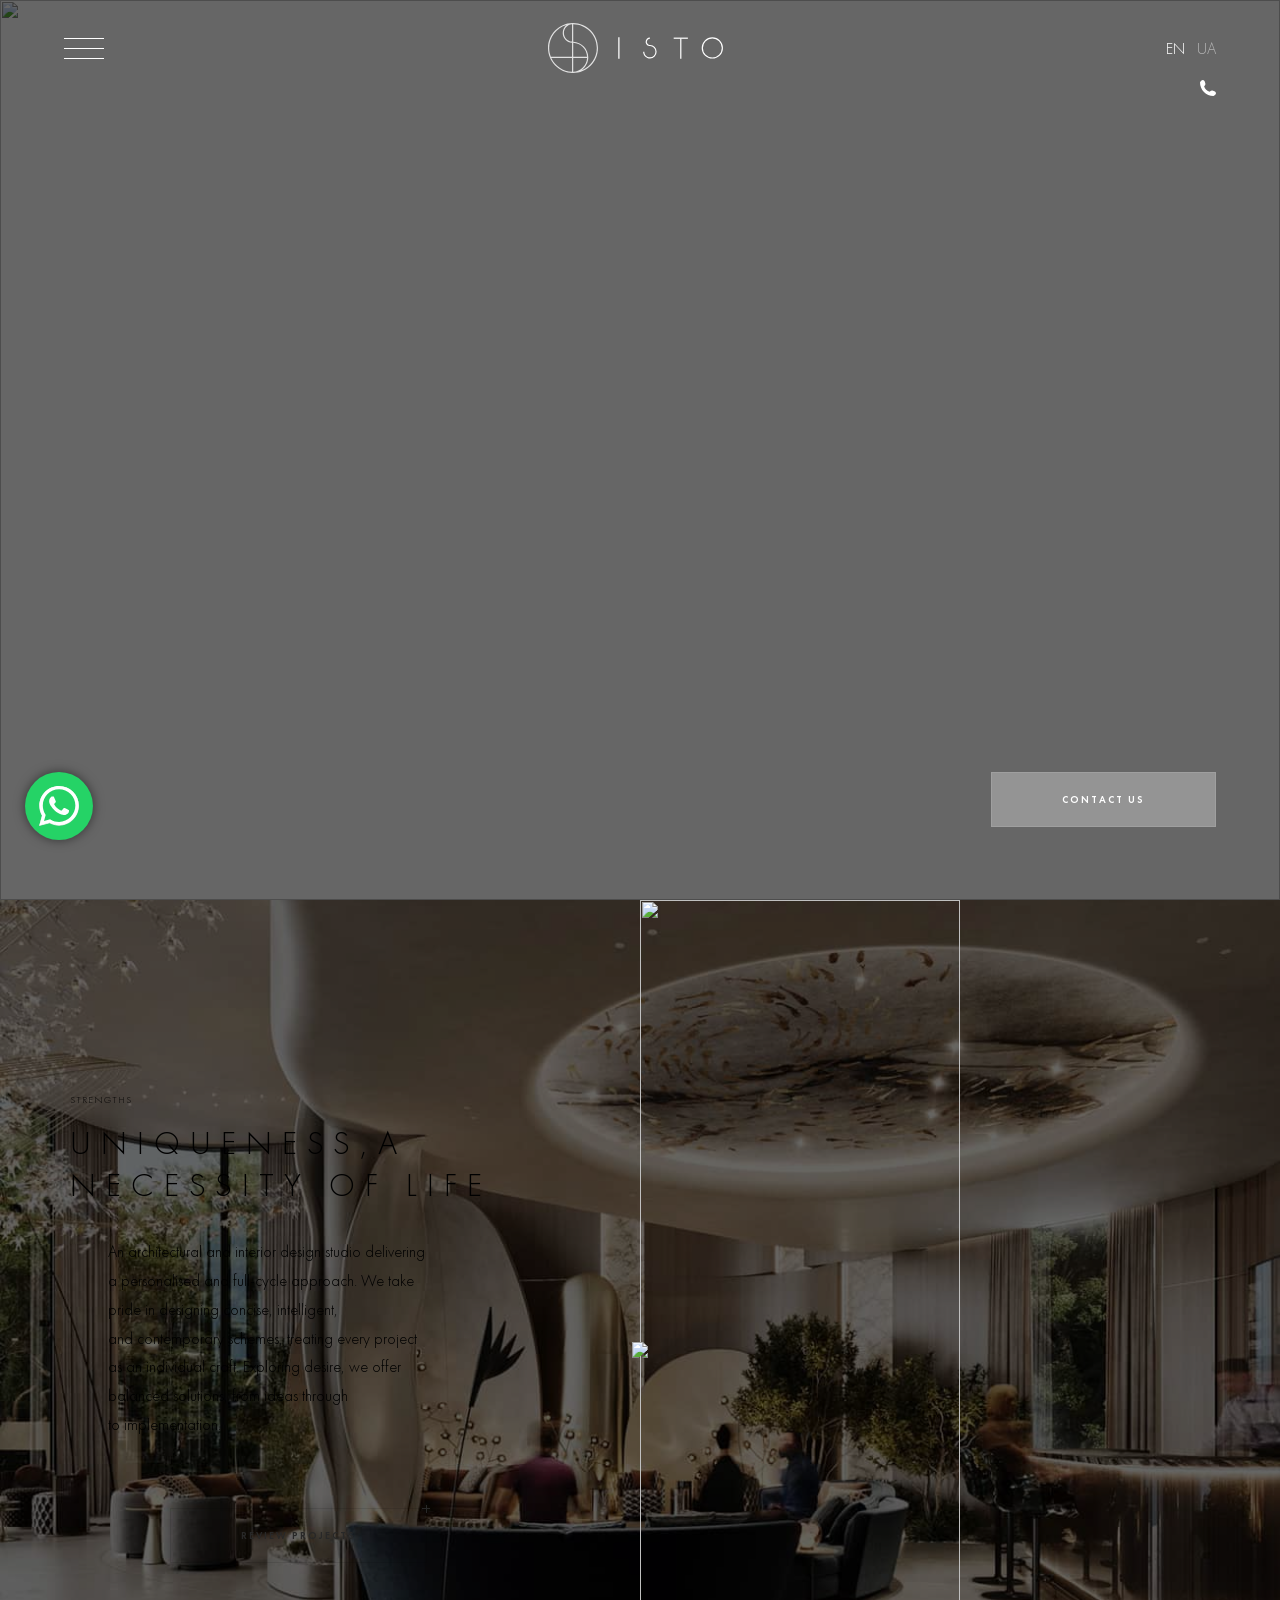
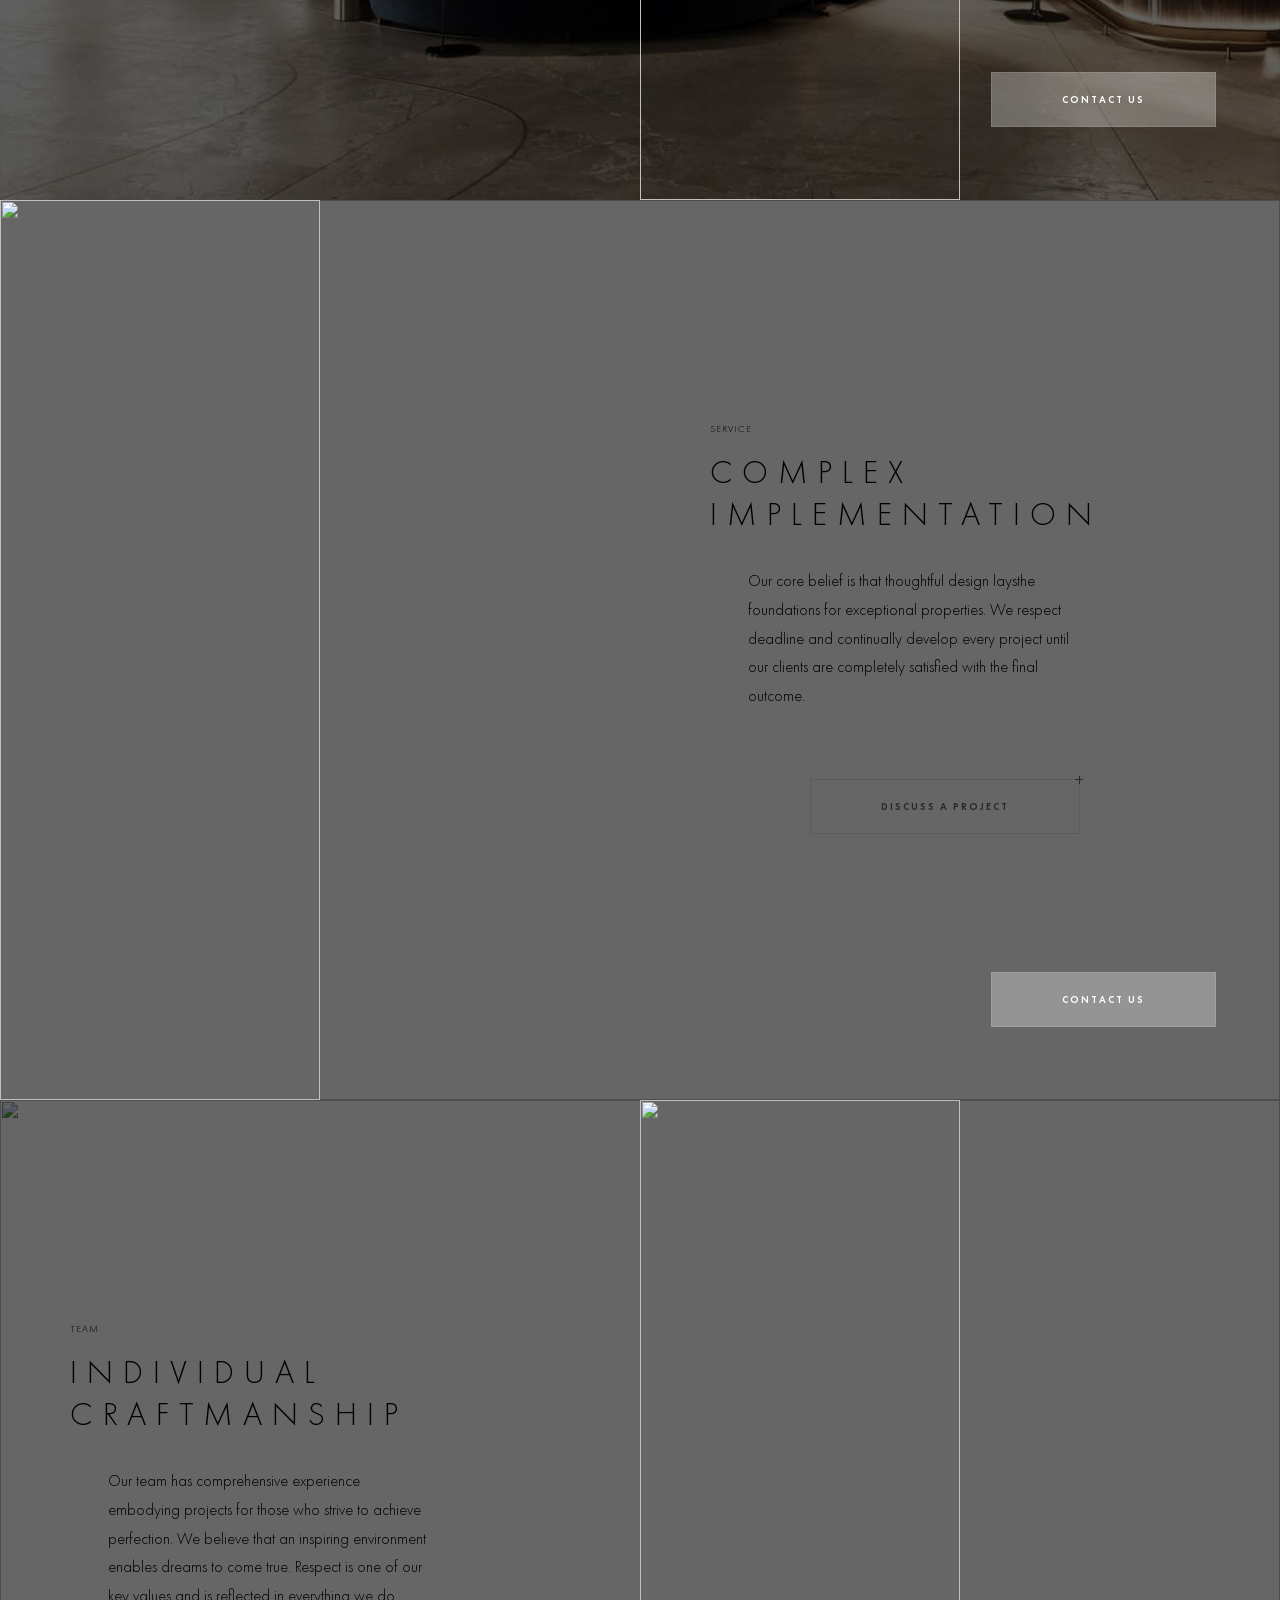
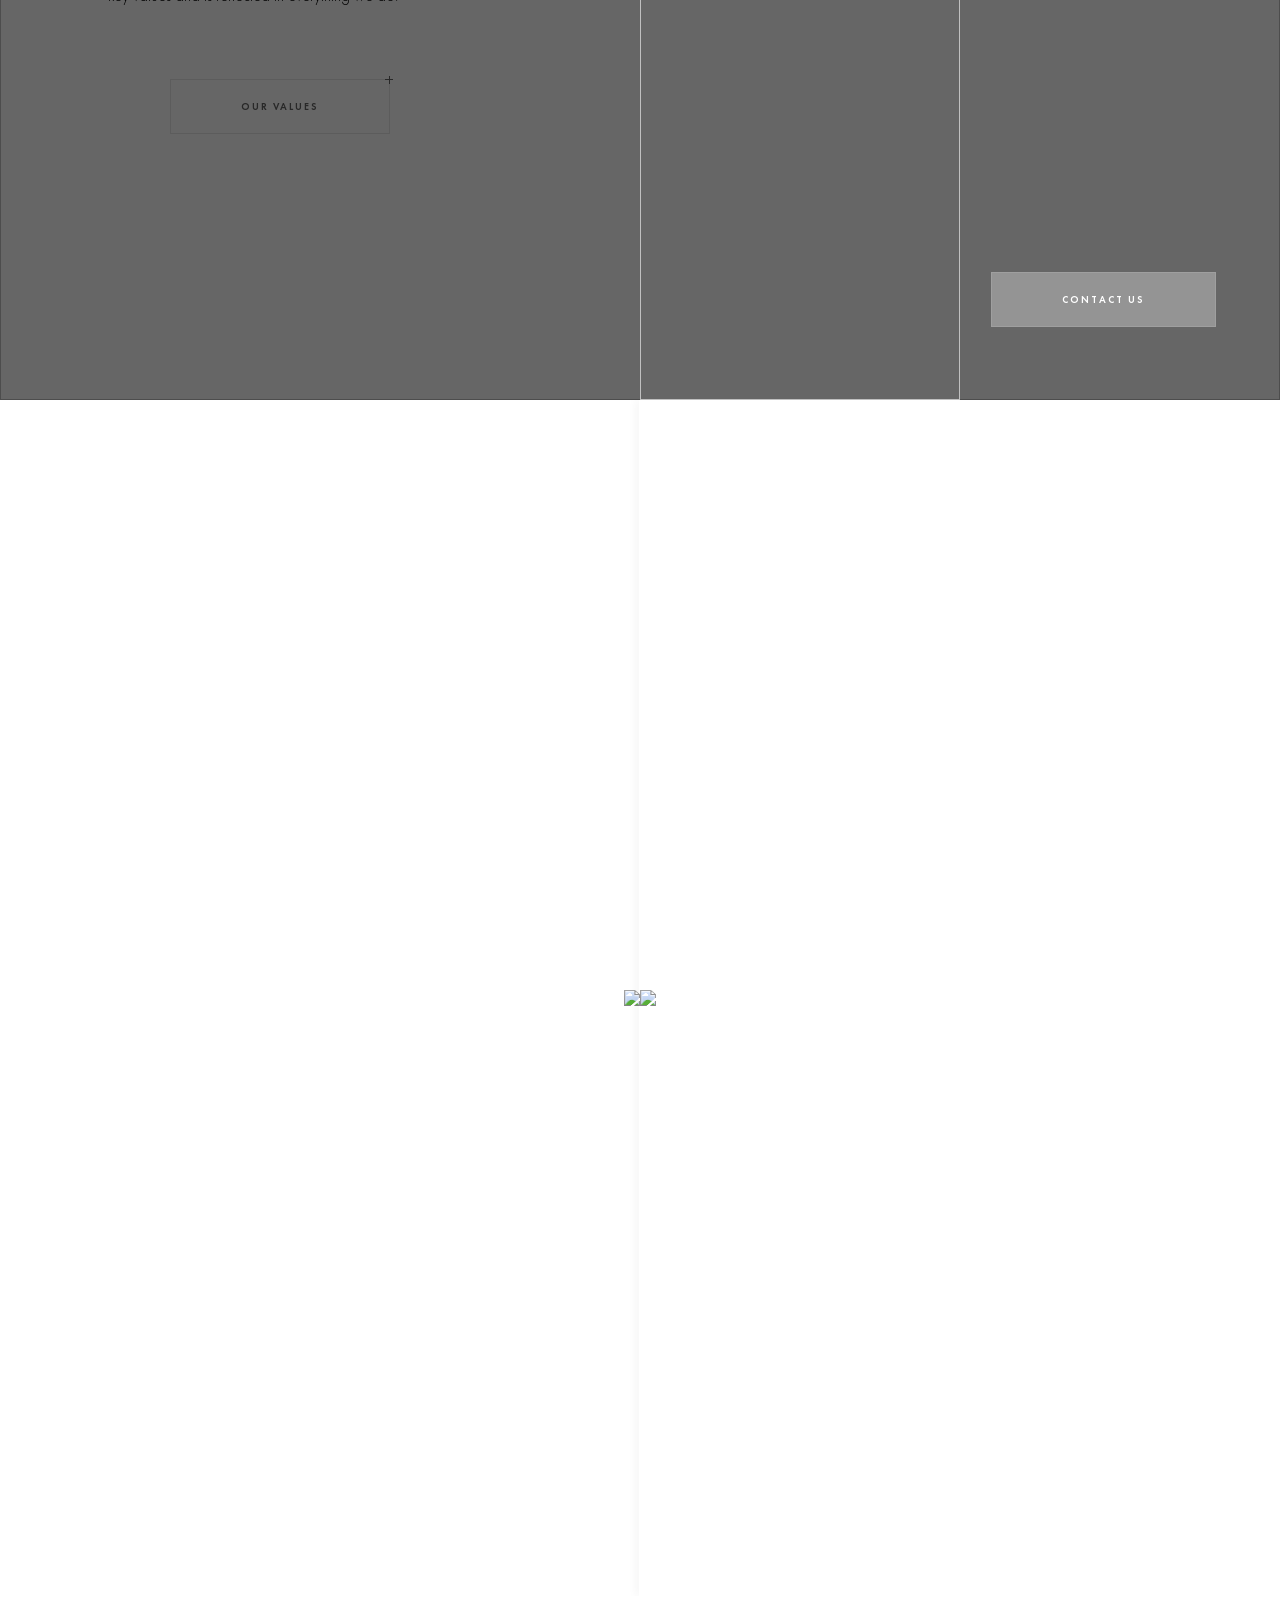
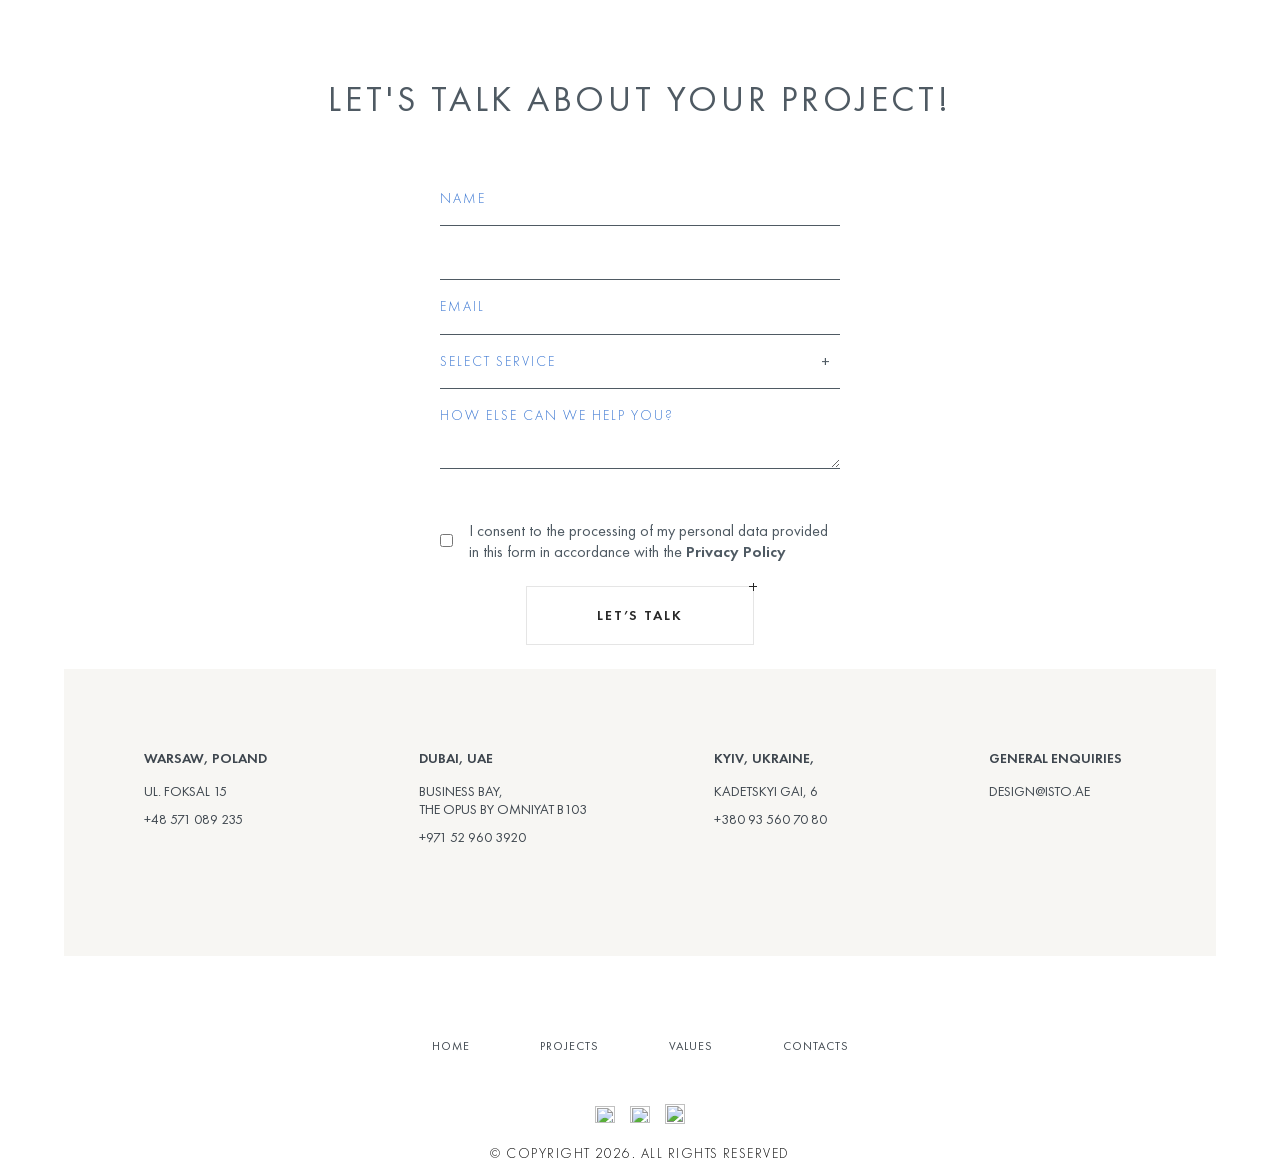
==== commit f0a49f43: "projects page end" ====
--- a/index.html
+++ b/index.html
@@ -60,7 +60,7 @@
 									<a href="#">Home</a>
 								</li>
 								<li>
-									<a href="#">Projects</a>
+									<a href="projects.html">Projects</a>
 								</li>
 								<li>
 									<a href="#">Awards</a>
@@ -402,40 +402,35 @@
 				<!-- cont-info -->
 				<div class="cont-info">
 					<div class="cont-item item__1">
-						<div class="cont-location"><img width="18" height="18"
-								src="data:image/svg+xml,%3Csvg%20xmlns='http://www.w3.org/2000/svg'%20viewBox='0%200%2018%2018'%3E%3C/svg%3E"
-								data-lazy-src="wp-content/uploads/location.svg"><span>Warsaw,
-								Poland</span></div>
+						<div class="cont-location">
+							Warsaw, Poland
+						</div>
 						<div class="cont-address">ul. Foksal 15</div>
 						<a href="tel:+48 571 089 235" class="cont-link">+48 571 089 235</a>
 					</div>
 					<div class="cont-item">
-						<div class="cont-location"><img width="18" height="18"
-								src="data:image/svg+xml,%3Csvg%20xmlns='http://www.w3.org/2000/svg'%20viewBox='0%200%2018%2018'%3E%3C/svg%3E"
-								data-lazy-src="wp-content/uploads/location.svg"><span><span>Dubai,
-									UAE</span></span></div>
+						<div class="cont-location">
+							Dubai, UAE
+						</div>
 						<div class="cont-address">Business Bay,<br>The Opus By Omniyat B103</div>
 						<a href="tel:+971 52 960 3920" class="cont-link">+971 52 960 3920</a>
 					</div>
 					<div class="cont-item">
-						<div class="cont-location"><img width="18" height="18"
-								src="data:image/svg+xml,%3Csvg%20xmlns='http://www.w3.org/2000/svg'%20viewBox='0%200%2018%2018'%3E%3C/svg%3E"
-								data-lazy-src="wp-content/uploads/location.svg"><span><span>Kyiv,
-									Ukraine,</span></span></div>
+						<div class="cont-location">
+							Kyiv, Ukraine,
+						</div>
 						<div class="cont-address">Kadetskyi Gai, 6</div>
 						<a href="tel:+48 571 089 235" class="cont-link">+380 93 560 70 80</a>
 					</div>
 					<div class="cont-item">
-						<div class="cont-location"><img width="18" height="18"
-								src="data:image/svg+xml,%3Csvg%20xmlns='http://www.w3.org/2000/svg'%20viewBox='0%200%2018%2018'%3E%3C/svg%3E"
-								data-lazy-src="wp-content/uploads/email.svg"><span>General
-								enquiries</span></div>
+						<div class="cont-location">
+							General enquiries
+						</div>
 						<a href="mailto:design@isto.ae" class="cont-link">design@isto.ae</a>
 					</div>
 					<div class="cont-item item__hr">
-						<div class="cont-location"><img width="18" height="18"
-								src="data:image/svg+xml,%3Csvg%20xmlns='http://www.w3.org/2000/svg'%20viewBox='0%200%2018%2018'%3E%3C/svg%3E"
-								data-lazy-src="wp-content/uploads/email.svg"><span>Career</span>
+						<div class="cont-location">
+							Career
 						</div>
 						<a href="mailto:hr@isto.ua" class="cont-link cont-link-email">hr@isto.ua</a>
 					</div>
@@ -446,11 +441,11 @@
 	<footer class="footer">
 		<nav class="footer-desctop-menu">
 			<div class="inner">
-				<ul class="b-menu">
-					<li class="b-menu__item"><a href="https://isto.ae" class="b-link">Home</a></li>
-					<li class="b-menu__item"><a href="./index.htmlprojects/" class="b-link">Projects</a></li>
-					<li class="b-menu__item"><a href="./index.htmlabout-us/" class="b-link">Values</a></li>
-					<li class="b-menu__item"><a href="./index.htmlcontacts/" class="b-link">Contacts</a></li>
+				<ul class="menu">
+					<li class="b-menu__item"><a href="/" class="b-link">Home</a></li>
+					<li class="b-menu__item"><a href="#" class="b-link">Projects</a></li>
+					<li class="b-menu__item"><a href="#" class="b-link">Values</a></li>
+					<li class="b-menu__item"><a href="#" class="b-link">Contacts</a></li>
 				</ul>
 			</div>
 		</nav>
--- a/assets/css/new.css
+++ b/assets/css/new.css
@@ -1,3 +1,37 @@
+@import 'projects.css';
+
+@font-face {
+    font-display: swap;
+    font-family: 'slick';
+    font-weight: 400;
+    font-style: normal;
+    src: url("../../../assets/fonts/slick.eot");
+    src: url("../../../assets/fonts/slick.eot") format('embedded-opentype'), url("../../../assets/fonts/slick.woff") format('woff'), url("../../../assets/fonts/slick.ttf") format('truetype'), url("../../../assets/fonts/slick.svg") format('svg')
+}
+
+@font-face {
+    font-family: 'Futura';
+    src: url("../../../assets/fonts/bKjT24r7Vn6j.ttf") format('truetype'), url("../../../assets/fonts/bcdac18d371a99c86ee4.woff") format('woff'), url("../../../assets/fonts/f24dc6ae7df8e317848f.eot"), url("../../../assets/fonts/f24dc6ae7df8e317848f.eot") format('embedded-opentype');
+    font-weight: 100;
+    font-style: normal;
+    font-display: swap
+}
+
+@font-face {
+    font-family: 'Futura';
+    src: url("../../../assets/fonts/16ebcf48c36cedf12d82.ttf") format('truetype'), url("../../../assets/fonts/4b3409651ccb2875bac1.woff") format('woff'), url("../../../assets/fonts/55bc418ad8b9ed8d577c.eot"), url("../../../assets/fonts/55bc418ad8b9ed8d577c.eot") format('embedded-opentype');
+    font-weight: 300;
+    font-style: normal;
+    font-display: swap
+}
+
+@font-face {
+    font-family: 'Futura';
+    src: url("../../../assets/fonts/626ca5d4172bb348ed1a.ttf") format('truetype'), url("../../../assets/fonts/483e48a31e33b8e9ea26.woff") format('woff'), url("../../../assets/fonts/a31567d0e61a549f8755.eot"), url("../../../assets/fonts/a31567d0e61a549f8755.eot") format('embedded-opentype');
+    font-weight: 400;
+    font-style: normal;
+    font-display: swap
+}
 * {
     margin: 0;
     padding: 0;
@@ -56,6 +90,13 @@
 }
 
 .header.fixed .logo img {
+    filter: invert(0)
+}
+.header.pr {
+    background: #fff
+}
+
+.header.pr .logo img {
     filter: invert(0)
 }
 
@@ -111,6 +152,14 @@
 
 .header.fixed .burger_button::after,
 .header.fixed .burger_button::before {
+    background: #000
+}
+.header.pr .burger_button .inner {
+    background: #000
+}
+
+.header.pr .burger_button::after,
+.header.pr .burger_button::before {
     background: #000
 }
 
@@ -192,6 +241,17 @@
     padding-right: 35px
 }
 
+.header.pr .burger_menu__overlay .site_nav a {
+    color: #000
+}
+
+.header.pr .burger_menu__overlay {
+    background: #fff
+}
+
+.header.pr .language_desctop_list {
+    padding-right: 35px
+}
 .language_desctop_list {
     display: flex
 }
@@ -203,6 +263,9 @@
 .header.fixed .language_desctop_list a {
     color: #000
 }
+.header.pr .language_desctop_list a {
+    color: #000
+}
 
 .mobile_phones_icon svg {
     width: 100%;
@@ -214,6 +277,9 @@
     fill: #000
 }
 
+.header.pr .mobile_phones_icon svg {
+    fill: #000
+}
 .mobile_phones_content {
     width: 155px;
     padding: 15px;
@@ -257,6 +323,9 @@
 }
 
 .header.fixed .mobile_phones {
+    top: 40px
+}
+.header.pr .mobile_phones {
     top: 40px
 }
 
@@ -1120,10 +1189,6 @@
 .callback_form textarea::placeholder {
 color: #3573d1;
 }
-.callback input[type=email] {
-    margin-top: 20px
-}
-
 .callback .button_theme_white {
     width: 100%;
     color: #4F5A63;
@@ -1188,1701 +1253,10 @@
     margin-bottom: 20px
 }
 
-.callback-bg__left {
-    position: absolute;
-    left: -240px;
-    bottom: -30px;
-    animation-name: rotateLeft;
-    animation-duration: 3s;
-    animation-fill-mode: forwards;
-    animation-timing-function: linear;
-    animation-iteration-count: infinite
-}
-
-@keyframes rotateLeft {
-    0% {
-        transform: rotate(0deg)
-    }
-
-    100% {
-        transform: rotate(360deg)
-    }
-}
-
-.callback-bg__right {
-    position: absolute;
-    top: 18px;
-    right: -245px;
-    animation-name: rotateRight;
-    animation-duration: 3s;
-    animation-fill-mode: forwards;
-    animation-timing-function: linear;
-    animation-iteration-count: infinite
-}
-
-@keyframes rotateRight {
-    0% {
-        transform: rotate(0deg)
-    }
-
-    100% {
-        transform: rotate(-360deg)
-    }
-}
 
 img:is([sizes="auto" i], [sizes^="auto," i]) {
     contain-intrinsic-size: 3000px 1500px
 }
-
-.intl-tel-input {
-    position: relative
-}
-
-.intl-tel-input * {
-    box-sizing: border-box;
-    -moz-box-sizing: border-box
-}
-
-.intl-tel-input .hide {
-    display: none
-}
-
-.intl-tel-input .v-hide {
-    visibility: hidden
-}
-
-.intl-tel-input input,
-.intl-tel-input input[type=tel],
-.intl-tel-input input[type=text] {
-    position: relative;
-    z-index: 0;
-    margin-top: 0 !important;
-    margin-bottom: 0 !important;
-    padding-right: 36px;
-    margin-right: 0
-}
-
-.intl-tel-input .flag-container {
-    position: absolute;
-    top: 0;
-    bottom: 0;
-    right: 0;
-    padding: 1px
-}
-
-.intl-tel-input .selected-flag {
-    z-index: 1;
-    position: relative;
-    width: 36px;
-    height: 100%;
-    padding: 0 0 0 8px
-}
-
-.intl-tel-input .selected-flag .iti-flag {
-    position: absolute;
-    top: 0;
-    bottom: 0;
-    margin: auto
-}
-
-.intl-tel-input .selected-flag .iti-arrow {
-    position: absolute;
-    top: 50%;
-    margin-top: -2px;
-    right: 6px;
-    width: 0;
-    height: 0;
-    border-left: 3px solid transparent;
-    border-right: 3px solid transparent;
-    border-top: 4px solid #555
-}
-
-.intl-tel-input .selected-flag .iti-arrow.up {
-    border-top: none;
-    border-bottom: 4px solid #555
-}
-
-.intl-tel-input ul.country-list {
-    list-style: none;
-    padding: 0;
-    margin: 0
-}
-
-.intl-tel-input .country-list {
-    position: absolute;
-    z-index: 2;
-    list-style: none;
-    text-align: left;
-    padding: 0;
-    margin: 0 0 0 -1px;
-    box-shadow: 1px 1px 4px rgba(0, 0, 0, .2);
-    background-color: #fff;
-    border: 1px solid #ccc;
-    white-space: nowrap;
-    max-height: 200px;
-    overflow-y: scroll
-}
-
-.intl-tel-input .country-list.dropup {
-    bottom: 100%;
-    margin-bottom: -1px
-}
-
-.intl-tel-input .country-list .flag-box {
-    display: inline-block;
-    width: 20px
-}
-
-@media (max-width:500px) {
-    .intl-tel-input .country-list {
-        white-space: normal
-    }
-}
-
-.intl-tel-input .country-list .divider {
-    padding-bottom: 5px;
-    margin-bottom: 5px;
-    border-bottom: 1px solid #ccc;
-    list-style: none
-}
-
-.intl-tel-input .country-list li.country {
-    list-style: none
-}
-
-.intl-tel-input .country-list .country {
-    padding: 5px 10px
-}
-
-.intl-tel-input .country-list .country .dial-code {
-    color: #999
-}
-
-.intl-tel-input .country-list .country.highlight {
-    background-color: rgba(0, 0, 0, .05)
-}
-
-.intl-tel-input .country-list .country-name,
-.intl-tel-input .country-list .dial-code,
-.intl-tel-input .country-list .flag-box {
-    vertical-align: middle
-}
-
-.intl-tel-input .country-list .country-name,
-.intl-tel-input .country-list .flag-box {
-    margin-right: 6px
-}
-
-.intl-tel-input.allow-dropdown input,
-.intl-tel-input.allow-dropdown input[type=tel],
-.intl-tel-input.allow-dropdown input[type=text],
-.intl-tel-input.separate-dial-code input,
-.intl-tel-input.separate-dial-code input[type=tel],
-.intl-tel-input.separate-dial-code input[type=text] {
-    padding-right: 6px;
-    padding-left: 52px;
-    margin-left: 0
-}
-
-.intl-tel-input.allow-dropdown .flag-container,
-.intl-tel-input.separate-dial-code .flag-container {
-    right: auto;
-    left: 0
-}
-
-.intl-tel-input.allow-dropdown .selected-flag,
-.intl-tel-input.separate-dial-code .selected-flag {
-    width: 46px
-}
-
-.intl-tel-input.allow-dropdown .flag-container:hover {
-    cursor: pointer
-}
-
-.intl-tel-input.allow-dropdown .flag-container:hover .selected-flag {
-    background-color: rgba(0, 0, 0, .05)
-}
-
-.intl-tel-input.allow-dropdown input[disabled]+.flag-container:hover,
-.intl-tel-input.allow-dropdown input[readonly]+.flag-container:hover {
-    cursor: default
-}
-
-.intl-tel-input.allow-dropdown input[disabled]+.flag-container:hover .selected-flag,
-.intl-tel-input.allow-dropdown input[readonly]+.flag-container:hover .selected-flag {
-    background-color: transparent
-}
-
-.intl-tel-input.separate-dial-code .selected-flag {
-    background-color: rgba(0, 0, 0, .05);
-    display: table
-}
-
-.intl-tel-input.separate-dial-code .selected-dial-code {
-    display: table-cell;
-    vertical-align: middle;
-    padding-left: 28px
-}
-
-.intl-tel-input.separate-dial-code.iti-sdc-2 input,
-.intl-tel-input.separate-dial-code.iti-sdc-2 input[type=tel],
-.intl-tel-input.separate-dial-code.iti-sdc-2 input[type=text] {
-    padding-left: 66px
-}
-
-.intl-tel-input.separate-dial-code.iti-sdc-2 .selected-flag {
-    width: 60px
-}
-
-.intl-tel-input.separate-dial-code.allow-dropdown.iti-sdc-2 input,
-.intl-tel-input.separate-dial-code.allow-dropdown.iti-sdc-2 input[type=tel],
-.intl-tel-input.separate-dial-code.allow-dropdown.iti-sdc-2 input[type=text] {
-    padding-left: 76px
-}
-
-.intl-tel-input.separate-dial-code.allow-dropdown.iti-sdc-2 .selected-flag {
-    width: 70px
-}
-
-.intl-tel-input.separate-dial-code.iti-sdc-3 input,
-.intl-tel-input.separate-dial-code.iti-sdc-3 input[type=tel],
-.intl-tel-input.separate-dial-code.iti-sdc-3 input[type=text] {
-    padding-left: 74px
-}
-
-.intl-tel-input.separate-dial-code.iti-sdc-3 .selected-flag {
-    width: 68px
-}
-
-.intl-tel-input.separate-dial-code.allow-dropdown.iti-sdc-3 input,
-.intl-tel-input.separate-dial-code.allow-dropdown.iti-sdc-3 input[type=tel],
-.intl-tel-input.separate-dial-code.allow-dropdown.iti-sdc-3 input[type=text] {
-    padding-left: 84px
-}
-
-.intl-tel-input.separate-dial-code.allow-dropdown.iti-sdc-3 .selected-flag {
-    width: 78px
-}
-
-.intl-tel-input.separate-dial-code.iti-sdc-4 input,
-.intl-tel-input.separate-dial-code.iti-sdc-4 input[type=tel],
-.intl-tel-input.separate-dial-code.iti-sdc-4 input[type=text] {
-    padding-left: 82px
-}
-
-.intl-tel-input.separate-dial-code.iti-sdc-4 .selected-flag {
-    width: 76px
-}
-
-.intl-tel-input.separate-dial-code.allow-dropdown.iti-sdc-4 input,
-.intl-tel-input.separate-dial-code.allow-dropdown.iti-sdc-4 input[type=tel],
-.intl-tel-input.separate-dial-code.allow-dropdown.iti-sdc-4 input[type=text] {
-    padding-left: 92px
-}
-
-.intl-tel-input.separate-dial-code.allow-dropdown.iti-sdc-4 .selected-flag {
-    width: 86px
-}
-
-.intl-tel-input.separate-dial-code.iti-sdc-5 input,
-.intl-tel-input.separate-dial-code.iti-sdc-5 input[type=tel],
-.intl-tel-input.separate-dial-code.iti-sdc-5 input[type=text] {
-    padding-left: 90px
-}
-
-.intl-tel-input.separate-dial-code.iti-sdc-5 .selected-flag {
-    width: 84px
-}
-
-.intl-tel-input.separate-dial-code.allow-dropdown.iti-sdc-5 input,
-.intl-tel-input.separate-dial-code.allow-dropdown.iti-sdc-5 input[type=tel],
-.intl-tel-input.separate-dial-code.allow-dropdown.iti-sdc-5 input[type=text] {
-    padding-left: 100px
-}
-
-.intl-tel-input.separate-dial-code.allow-dropdown.iti-sdc-5 .selected-flag {
-    width: 94px
-}
-
-.intl-tel-input.iti-container {
-    position: absolute;
-    top: -1000px;
-    left: -1000px;
-    z-index: 1060;
-    padding: 1px
-}
-
-.intl-tel-input.iti-container:hover {
-    cursor: pointer
-}
-
-.iti-mobile .intl-tel-input.iti-container {
-    top: 30px;
-    bottom: 30px;
-    left: 30px;
-    right: 30px;
-    position: fixed
-}
-
-.iti-mobile .intl-tel-input .country-list {
-    max-height: 100%;
-    width: 100%
-}
-
-.iti-mobile .intl-tel-input .country-list .country {
-    padding: 10px 10px;
-    line-height: 1.5em
-}
-
-.iti-flag {
-    width: 20px
-}
-
-.iti-flag.be {
-    width: 18px
-}
-
-.iti-flag.ch {
-    width: 15px
-}
-
-.iti-flag.mc {
-    width: 19px
-}
-
-.iti-flag.ne {
-    width: 18px
-}
-
-.iti-flag.np {
-    width: 13px
-}
-
-.iti-flag.va {
-    width: 15px
-}
-
-@media only screen and (-webkit-min-device-pixel-ratio:2),
-only screen and (min--moz-device-pixel-ratio:2),
-only screen and (-o-min-device-pixel-ratio:2 / 1),
-only screen and (min-device-pixel-ratio:2),
-only screen and (min-resolution:192dpi),
-only screen and (min-resolution:2dppx) {
-    .iti-flag {
-        background-size: 5630px 15px
-    }
-}
-
-.iti-flag.ac {
-    height: 10px;
-    background-position: 0 0
-}
-
-.iti-flag.ad {
-    height: 14px;
-    background-position: -22px 0
-}
-
-.iti-flag.ae {
-    height: 10px;
-    background-position: -44px 0
-}
-
-.iti-flag.af {
-    height: 14px;
-    background-position: -66px 0
-}
-
-.iti-flag.ag {
-    height: 14px;
-    background-position: -88px 0
-}
-
-.iti-flag.ai {
-    height: 10px;
-    background-position: -110px 0
-}
-
-.iti-flag.al {
-    height: 15px;
-    background-position: -132px 0
-}
-
-.iti-flag.am {
-    height: 10px;
-    background-position: -154px 0
-}
-
-.iti-flag.ao {
-    height: 14px;
-    background-position: -176px 0
-}
-
-.iti-flag.aq {
-    height: 14px;
-    background-position: -198px 0
-}
-
-.iti-flag.ar {
-    height: 13px;
-    background-position: -220px 0
-}
-
-.iti-flag.as {
-    height: 10px;
-    background-position: -242px 0
-}
-
-.iti-flag.at {
-    height: 14px;
-    background-position: -264px 0
-}
-
-.iti-flag.au {
-    height: 10px;
-    background-position: -286px 0
-}
-
-.iti-flag.aw {
-    height: 14px;
-    background-position: -308px 0
-}
-
-.iti-flag.ax {
-    height: 13px;
-    background-position: -330px 0
-}
-
-.iti-flag.az {
-    height: 10px;
-    background-position: -352px 0
-}
-
-.iti-flag.ba {
-    height: 10px;
-    background-position: -374px 0
-}
-
-.iti-flag.bb {
-    height: 14px;
-    background-position: -396px 0
-}
-
-.iti-flag.bd {
-    height: 12px;
-    background-position: -418px 0
-}
-
-.iti-flag.be {
-    height: 15px;
-    background-position: -440px 0
-}
-
-.iti-flag.bf {
-    height: 14px;
-    background-position: -460px 0
-}
-
-.iti-flag.bg {
-    height: 12px;
-    background-position: -482px 0
-}
-
-.iti-flag.bh {
-    height: 12px;
-    background-position: -504px 0
-}
-
-.iti-flag.bi {
-    height: 12px;
-    background-position: -526px 0
-}
-
-.iti-flag.bj {
-    height: 14px;
-    background-position: -548px 0
-}
-
-.iti-flag.bl {
-    height: 14px;
-    background-position: -570px 0
-}
-
-.iti-flag.bm {
-    height: 10px;
-    background-position: -592px 0
-}
-
-.iti-flag.bn {
-    height: 10px;
-    background-position: -614px 0
-}
-
-.iti-flag.bo {
-    height: 14px;
-    background-position: -636px 0
-}
-
-.iti-flag.bq {
-    height: 14px;
-    background-position: -658px 0
-}
-
-.iti-flag.br {
-    height: 14px;
-    background-position: -680px 0
-}
-
-.iti-flag.bs {
-    height: 10px;
-    background-position: -702px 0
-}
-
-.iti-flag.bt {
-    height: 14px;
-    background-position: -724px 0
-}
-
-.iti-flag.bv {
-    height: 15px;
-    background-position: -746px 0
-}
-
-.iti-flag.bw {
-    height: 14px;
-    background-position: -768px 0
-}
-
-.iti-flag.by {
-    height: 10px;
-    background-position: -790px 0
-}
-
-.iti-flag.bz {
-    height: 14px;
-    background-position: -812px 0
-}
-
-.iti-flag.ca {
-    height: 10px;
-    background-position: -834px 0
-}
-
-.iti-flag.cc {
-    height: 10px;
-    background-position: -856px 0
-}
-
-.iti-flag.cd {
-    height: 15px;
-    background-position: -878px 0
-}
-
-.iti-flag.cf {
-    height: 14px;
-    background-position: -900px 0
-}
-
-.iti-flag.cg {
-    height: 14px;
-    background-position: -922px 0
-}
-
-.iti-flag.ch {
-    height: 15px;
-    background-position: -944px 0
-}
-
-.iti-flag.ci {
-    height: 14px;
-    background-position: -961px 0
-}
-
-.iti-flag.ck {
-    height: 10px;
-    background-position: -983px 0
-}
-
-.iti-flag.cl {
-    height: 14px;
-    background-position: -1005px 0
-}
-
-.iti-flag.cm {
-    height: 14px;
-    background-position: -1027px 0
-}
-
-.iti-flag.cn {
-    height: 14px;
-    background-position: -1049px 0
-}
-
-.iti-flag.co {
-    height: 14px;
-    background-position: -1071px 0
-}
-
-.iti-flag.cp {
-    height: 14px;
-    background-position: -1093px 0
-}
-
-.iti-flag.cr {
-    height: 12px;
-    background-position: -1115px 0
-}
-
-.iti-flag.cu {
-    height: 10px;
-    background-position: -1137px 0
-}
-
-.iti-flag.cv {
-    height: 12px;
-    background-position: -1159px 0
-}
-
-.iti-flag.cw {
-    height: 14px;
-    background-position: -1181px 0
-}
-
-.iti-flag.cx {
-    height: 10px;
-    background-position: -1203px 0
-}
-
-.iti-flag.cy {
-    height: 13px;
-    background-position: -1225px 0
-}
-
-.iti-flag.cz {
-    height: 14px;
-    background-position: -1247px 0
-}
-
-.iti-flag.de {
-    height: 12px;
-    background-position: -1269px 0
-}
-
-.iti-flag.dg {
-    height: 10px;
-    background-position: -1291px 0
-}
-
-.iti-flag.dj {
-    height: 14px;
-    background-position: -1313px 0
-}
-
-.iti-flag.dk {
-    height: 15px;
-    background-position: -1335px 0
-}
-
-.iti-flag.dm {
-    height: 10px;
-    background-position: -1357px 0
-}
-
-.iti-flag.do {
-    height: 13px;
-    background-position: -1379px 0
-}
-
-.iti-flag.dz {
-    height: 14px;
-    background-position: -1401px 0
-}
-
-.iti-flag.ea {
-    height: 14px;
-    background-position: -1423px 0
-}
-
-.iti-flag.ec {
-    height: 14px;
-    background-position: -1445px 0
-}
-
-.iti-flag.ee {
-    height: 13px;
-    background-position: -1467px 0
-}
-
-.iti-flag.eg {
-    height: 14px;
-    background-position: -1489px 0
-}
-
-.iti-flag.eh {
-    height: 10px;
-    background-position: -1511px 0
-}
-
-.iti-flag.er {
-    height: 10px;
-    background-position: -1533px 0
-}
-
-.iti-flag.es {
-    height: 14px;
-    background-position: -1555px 0
-}
-
-.iti-flag.et {
-    height: 10px;
-    background-position: -1577px 0
-}
-
-.iti-flag.eu {
-    height: 14px;
-    background-position: -1599px 0
-}
-
-.iti-flag.fi {
-    height: 12px;
-    background-position: -1621px 0
-}
-
-.iti-flag.fj {
-    height: 10px;
-    background-position: -1643px 0
-}
-
-.iti-flag.fk {
-    height: 10px;
-    background-position: -1665px 0
-}
-
-.iti-flag.fm {
-    height: 11px;
-    background-position: -1687px 0
-}
-
-.iti-flag.fo {
-    height: 15px;
-    background-position: -1709px 0
-}
-
-.iti-flag.fr {
-    height: 14px;
-    background-position: -1731px 0
-}
-
-.iti-flag.ga {
-    height: 15px;
-    background-position: -1753px 0
-}
-
-.iti-flag.gb {
-    height: 10px;
-    background-position: -1775px 0
-}
-
-.iti-flag.gd {
-    height: 12px;
-    background-position: -1797px 0
-}
-
-.iti-flag.ge {
-    height: 14px;
-    background-position: -1819px 0
-}
-
-.iti-flag.gf {
-    height: 14px;
-    background-position: -1841px 0
-}
-
-.iti-flag.gg {
-    height: 14px;
-    background-position: -1863px 0
-}
-
-.iti-flag.gh {
-    height: 14px;
-    background-position: -1885px 0
-}
-
-.iti-flag.gi {
-    height: 10px;
-    background-position: -1907px 0
-}
-
-.iti-flag.gl {
-    height: 14px;
-    background-position: -1929px 0
-}
-
-.iti-flag.gm {
-    height: 14px;
-    background-position: -1951px 0
-}
-
-.iti-flag.gn {
-    height: 14px;
-    background-position: -1973px 0
-}
-
-.iti-flag.gp {
-    height: 14px;
-    background-position: -1995px 0
-}
-
-.iti-flag.gq {
-    height: 14px;
-    background-position: -2017px 0
-}
-
-.iti-flag.gr {
-    height: 14px;
-    background-position: -2039px 0
-}
-
-.iti-flag.gs {
-    height: 10px;
-    background-position: -2061px 0
-}
-
-.iti-flag.gt {
-    height: 13px;
-    background-position: -2083px 0
-}
-
-.iti-flag.gu {
-    height: 11px;
-    background-position: -2105px 0
-}
-
-.iti-flag.gw {
-    height: 10px;
-    background-position: -2127px 0
-}
-
-.iti-flag.gy {
-    height: 12px;
-    background-position: -2149px 0
-}
-
-.iti-flag.hk {
-    height: 14px;
-    background-position: -2171px 0
-}
-
-.iti-flag.hm {
-    height: 10px;
-    background-position: -2193px 0
-}
-
-.iti-flag.hn {
-    height: 10px;
-    background-position: -2215px 0
-}
-
-.iti-flag.hr {
-    height: 10px;
-    background-position: -2237px 0
-}
-
-.iti-flag.ht {
-    height: 12px;
-    background-position: -2259px 0
-}
-
-.iti-flag.hu {
-    height: 10px;
-    background-position: -2281px 0
-}
-
-.iti-flag.ic {
-    height: 14px;
-    background-position: -2303px 0
-}
-
-.iti-flag.id {
-    height: 14px;
-    background-position: -2325px 0
-}
-
-.iti-flag.ie {
-    height: 10px;
-    background-position: -2347px 0
-}
-
-.iti-flag.il {
-    height: 15px;
-    background-position: -2369px 0
-}
-
-.iti-flag.im {
-    height: 10px;
-    background-position: -2391px 0
-}
-
-.iti-flag.in {
-    height: 14px;
-    background-position: -2413px 0
-}
-
-.iti-flag.io {
-    height: 10px;
-    background-position: -2435px 0
-}
-
-.iti-flag.iq {
-    height: 14px;
-    background-position: -2457px 0
-}
-
-.iti-flag.ir {
-    height: 12px;
-    background-position: -2479px 0
-}
-
-.iti-flag.is {
-    height: 15px;
-    background-position: -2501px 0
-}
-
-.iti-flag.it {
-    height: 14px;
-    background-position: -2523px 0
-}
-
-.iti-flag.je {
-    height: 12px;
-    background-position: -2545px 0
-}
-
-.iti-flag.jm {
-    height: 10px;
-    background-position: -2567px 0
-}
-
-.iti-flag.jo {
-    height: 10px;
-    background-position: -2589px 0
-}
-
-.iti-flag.jp {
-    height: 14px;
-    background-position: -2611px 0
-}
-
-.iti-flag.ke {
-    height: 14px;
-    background-position: -2633px 0
-}
-
-.iti-flag.kg {
-    height: 12px;
-    background-position: -2655px 0
-}
-
-.iti-flag.kh {
-    height: 13px;
-    background-position: -2677px 0
-}
-
-.iti-flag.ki {
-    height: 10px;
-    background-position: -2699px 0
-}
-
-.iti-flag.km {
-    height: 12px;
-    background-position: -2721px 0
-}
-
-.iti-flag.kn {
-    height: 14px;
-    background-position: -2743px 0
-}
-
-.iti-flag.kp {
-    height: 10px;
-    background-position: -2765px 0
-}
-
-.iti-flag.kr {
-    height: 14px;
-    background-position: -2787px 0
-}
-
-.iti-flag.kw {
-    height: 10px;
-    background-position: -2809px 0
-}
-
-.iti-flag.ky {
-    height: 10px;
-    background-position: -2831px 0
-}
-
-.iti-flag.kz {
-    height: 10px;
-    background-position: -2853px 0
-}
-
-.iti-flag.la {
-    height: 14px;
-    background-position: -2875px 0
-}
-
-.iti-flag.lb {
-    height: 14px;
-    background-position: -2897px 0
-}
-
-.iti-flag.lc {
-    height: 10px;
-    background-position: -2919px 0
-}
-
-.iti-flag.li {
-    height: 12px;
-    background-position: -2941px 0
-}
-
-.iti-flag.lk {
-    height: 10px;
-    background-position: -2963px 0
-}
-
-.iti-flag.lr {
-    height: 11px;
-    background-position: -2985px 0
-}
-
-.iti-flag.ls {
-    height: 14px;
-    background-position: -3007px 0
-}
-
-.iti-flag.lt {
-    height: 12px;
-    background-position: -3029px 0
-}
-
-.iti-flag.lu {
-    height: 12px;
-    background-position: -3051px 0
-}
-
-.iti-flag.lv {
-    height: 10px;
-    background-position: -3073px 0
-}
-
-.iti-flag.ly {
-    height: 10px;
-    background-position: -3095px 0
-}
-
-.iti-flag.ma {
-    height: 14px;
-    background-position: -3117px 0
-}
-
-.iti-flag.mc {
-    height: 15px;
-    background-position: -3139px 0
-}
-
-.iti-flag.md {
-    height: 10px;
-    background-position: -3160px 0
-}
-
-.iti-flag.me {
-    height: 10px;
-    background-position: -3182px 0
-}
-
-.iti-flag.mf {
-    height: 14px;
-    background-position: -3204px 0
-}
-
-.iti-flag.mg {
-    height: 14px;
-    background-position: -3226px 0
-}
-
-.iti-flag.mh {
-    height: 11px;
-    background-position: -3248px 0
-}
-
-.iti-flag.mk {
-    height: 10px;
-    background-position: -3270px 0
-}
-
-.iti-flag.ml {
-    height: 14px;
-    background-position: -3292px 0
-}
-
-.iti-flag.mm {
-    height: 14px;
-    background-position: -3314px 0
-}
-
-.iti-flag.mn {
-    height: 10px;
-    background-position: -3336px 0
-}
-
-.iti-flag.mo {
-    height: 14px;
-    background-position: -3358px 0
-}
-
-.iti-flag.mp {
-    height: 10px;
-    background-position: -3380px 0
-}
-
-.iti-flag.mq {
-    height: 14px;
-    background-position: -3402px 0
-}
-
-.iti-flag.mr {
-    height: 14px;
-    background-position: -3424px 0
-}
-
-.iti-flag.ms {
-    height: 10px;
-    background-position: -3446px 0
-}
-
-.iti-flag.mt {
-    height: 14px;
-    background-position: -3468px 0
-}
-
-.iti-flag.mu {
-    height: 14px;
-    background-position: -3490px 0
-}
-
-.iti-flag.mv {
-    height: 14px;
-    background-position: -3512px 0
-}
-
-.iti-flag.mw {
-    height: 14px;
-    background-position: -3534px 0
-}
-
-.iti-flag.mx {
-    height: 12px;
-    background-position: -3556px 0
-}
-
-.iti-flag.my {
-    height: 10px;
-    background-position: -3578px 0
-}
-
-.iti-flag.mz {
-    height: 14px;
-    background-position: -3600px 0
-}
-
-.iti-flag.na {
-    height: 14px;
-    background-position: -3622px 0
-}
-
-.iti-flag.nc {
-    height: 10px;
-    background-position: -3644px 0
-}
-
-.iti-flag.ne {
-    height: 15px;
-    background-position: -3666px 0
-}
-
-.iti-flag.nf {
-    height: 10px;
-    background-position: -3686px 0
-}
-
-.iti-flag.ng {
-    height: 10px;
-    background-position: -3708px 0
-}
-
-.iti-flag.ni {
-    height: 12px;
-    background-position: -3730px 0
-}
-
-.iti-flag.nl {
-    height: 14px;
-    background-position: -3752px 0
-}
-
-.iti-flag.no {
-    height: 15px;
-    background-position: -3774px 0
-}
-
-.iti-flag.np {
-    height: 15px;
-    background-position: -3796px 0
-}
-
-.iti-flag.nr {
-    height: 10px;
-    background-position: -3811px 0
-}
-
-.iti-flag.nu {
-    height: 10px;
-    background-position: -3833px 0
-}
-
-.iti-flag.nz {
-    height: 10px;
-    background-position: -3855px 0
-}
-
-.iti-flag.om {
-    height: 10px;
-    background-position: -3877px 0
-}
-
-.iti-flag.pa {
-    height: 14px;
-    background-position: -3899px 0
-}
-
-.iti-flag.pe {
-    height: 14px;
-    background-position: -3921px 0
-}
-
-.iti-flag.pf {
-    height: 14px;
-    background-position: -3943px 0
-}
-
-.iti-flag.pg {
-    height: 15px;
-    background-position: -3965px 0
-}
-
-.iti-flag.ph {
-    height: 10px;
-    background-position: -3987px 0
-}
-
-.iti-flag.pk {
-    height: 14px;
-    background-position: -4009px 0
-}
-
-.iti-flag.pl {
-    height: 13px;
-    background-position: -4031px 0
-}
-
-.iti-flag.pm {
-    height: 14px;
-    background-position: -4053px 0
-}
-
-.iti-flag.pn {
-    height: 10px;
-    background-position: -4075px 0
-}
-
-.iti-flag.pr {
-    height: 14px;
-    background-position: -4097px 0
-}
-
-.iti-flag.ps {
-    height: 10px;
-    background-position: -4119px 0
-}
-
-.iti-flag.pt {
-    height: 14px;
-    background-position: -4141px 0
-}
-
-.iti-flag.pw {
-    height: 13px;
-    background-position: -4163px 0
-}
-
-.iti-flag.py {
-    height: 11px;
-    background-position: -4185px 0
-}
-
-.iti-flag.qa {
-    height: 8px;
-    background-position: -4207px 0
-}
-
-.iti-flag.re {
-    height: 14px;
-    background-position: -4229px 0
-}
-
-.iti-flag.ro {
-    height: 14px;
-    background-position: -4251px 0
-}
-
-.iti-flag.rs {
-    height: 14px;
-    background-position: -4273px 0
-}
-
-.iti-flag.ru {
-    height: 14px;
-    background-position: -4295px 0
-}
-
-.iti-flag.rw {
-    height: 14px;
-    background-position: -4317px 0
-}
-
-.iti-flag.sa {
-    height: 14px;
-    background-position: -4339px 0
-}
-
-.iti-flag.sb {
-    height: 10px;
-    background-position: -4361px 0
-}
-
-.iti-flag.sc {
-    height: 10px;
-    background-position: -4383px 0
-}
-
-.iti-flag.sd {
-    height: 10px;
-    background-position: -4405px 0
-}
-
-.iti-flag.se {
-    height: 13px;
-    background-position: -4427px 0
-}
-
-.iti-flag.sg {
-    height: 14px;
-    background-position: -4449px 0
-}
-
-.iti-flag.sh {
-    height: 10px;
-    background-position: -4471px 0
-}
-
-.iti-flag.si {
-    height: 10px;
-    background-position: -4493px 0
-}
-
-.iti-flag.sj {
-    height: 15px;
-    background-position: -4515px 0
-}
-
-.iti-flag.sk {
-    height: 14px;
-    background-position: -4537px 0
-}
-
-.iti-flag.sl {
-    height: 14px;
-    background-position: -4559px 0
-}
-
-.iti-flag.sm {
-    height: 15px;
-    background-position: -4581px 0
-}
-
-.iti-flag.sn {
-    height: 14px;
-    background-position: -4603px 0
-}
-
-.iti-flag.so {
-    height: 14px;
-    background-position: -4625px 0
-}
-
-.iti-flag.sr {
-    height: 14px;
-    background-position: -4647px 0
-}
-
-.iti-flag.ss {
-    height: 10px;
-    background-position: -4669px 0
-}
-
-.iti-flag.st {
-    height: 10px;
-    background-position: -4691px 0
-}
-
-.iti-flag.sv {
-    height: 12px;
-    background-position: -4713px 0
-}
-
-.iti-flag.sx {
-    height: 14px;
-    background-position: -4735px 0
-}
-
-.iti-flag.sy {
-    height: 14px;
-    background-position: -4757px 0
-}
-
-.iti-flag.sz {
-    height: 14px;
-    background-position: -4779px 0
-}
-
-.iti-flag.ta {
-    height: 10px;
-    background-position: -4801px 0
-}
-
-.iti-flag.tc {
-    height: 10px;
-    background-position: -4823px 0
-}
-
-.iti-flag.td {
-    height: 14px;
-    background-position: -4845px 0
-}
-
-.iti-flag.tf {
-    height: 14px;
-    background-position: -4867px 0
-}
-
-.iti-flag.tg {
-    height: 13px;
-    background-position: -4889px 0
-}
-
-.iti-flag.th {
-    height: 14px;
-    background-position: -4911px 0
-}
-
-.iti-flag.tj {
-    height: 10px;
-    background-position: -4933px 0
-}
-
-.iti-flag.tk {
-    height: 10px;
-    background-position: -4955px 0
-}
-
-.iti-flag.tl {
-    height: 10px;
-    background-position: -4977px 0
-}
-
-.iti-flag.tm {
-    height: 14px;
-    background-position: -4999px 0
-}
-
-.iti-flag.tn {
-    height: 14px;
-    background-position: -5021px 0
-}
-
-.iti-flag.to {
-    height: 10px;
-    background-position: -5043px 0
-}
-
-.iti-flag.tr {
-    height: 14px;
-    background-position: -5065px 0
-}
-
-.iti-flag.tt {
-    height: 12px;
-    background-position: -5087px 0
-}
-
-.iti-flag.tv {
-    height: 10px;
-    background-position: -5109px 0
-}
-
-.iti-flag.tw {
-    height: 14px;
-    background-position: -5131px 0
-}
-
-.iti-flag.tz {
-    height: 14px;
-    background-position: -5153px 0
-}
-
-.iti-flag.ua {
-    height: 14px;
-    background-position: -5175px 0
-}
-
-.iti-flag.ug {
-    height: 14px;
-    background-position: -5197px 0
-}
-
-.iti-flag.um {
-    height: 11px;
-    background-position: -5219px 0
-}
-
-.iti-flag.us {
-    height: 11px;
-    background-position: -5241px 0
-}
-
-.iti-flag.uy {
-    height: 14px;
-    background-position: -5263px 0
-}
-
-.iti-flag.uz {
-    height: 10px;
-    background-position: -5285px 0
-}
-
-.iti-flag.va {
-    height: 15px;
-    background-position: -5307px 0
-}
-
-.iti-flag.vc {
-    height: 14px;
-    background-position: -5324px 0
-}
-
-.iti-flag.ve {
-    height: 14px;
-    background-position: -5346px 0
-}
-
-.iti-flag.vg {
-    height: 10px;
-    background-position: -5368px 0
-}
-
-.iti-flag.vi {
-    height: 14px;
-    background-position: -5390px 0
-}
-
-.iti-flag.vn {
-    height: 14px;
-    background-position: -5412px 0
-}
-
-.iti-flag.vu {
-    height: 12px;
-    background-position: -5434px 0
-}
-
-.iti-flag.wf {
-    height: 14px;
-    background-position: -5456px 0
-}
-
-.iti-flag.ws {
-    height: 10px;
-    background-position: -5478px 0
-}
-
-.iti-flag.xk {
-    height: 15px;
-    background-position: -5500px 0
-}
-
-.iti-flag.ye {
-    height: 14px;
-    background-position: -5522px 0
-}
-
-.iti-flag.yt {
-    height: 14px;
-    background-position: -5544px 0
-}
-
-.iti-flag.za {
-    height: 14px;
-    background-position: -5566px 0
-}
-
-.iti-flag.zm {
-    height: 14px;
-    background-position: -5588px 0
-}
-
-.iti-flag.zw {
-    height: 10px;
-    background-position: -5610px 0
-}
-
-.iti-flag {
-    width: 20px;
-    height: 15px;
-    box-shadow: 0 0 1px 0 #888;
-    background-image: url("../../../../../../../../../plugins/country-phone-field-contact-form-7/assets/img/flags.png");
-    background-repeat: no-repeat;
-    background-color: #dbdbdb;
-    background-position: 20px 0
-}
-
-@media only screen and (-webkit-min-device-pixel-ratio:2),
-only screen and (min--moz-device-pixel-ratio:2),
-only screen and (-o-min-device-pixel-ratio:2 / 1),
-only screen and (min-device-pixel-ratio:2),
-only screen and (min-resolution:192dpi),
-only screen and (min-resolution:2dppx) {
-    .iti-flag {
-        background-image: url("../../../../../../../../../plugins/country-phone-field-contact-form-7/assets/img/flags%402x.png")
-    }
-}
-
-.iti-flag.np {
-    background-color: transparent
-}
-
 .country-select {
     position: relative
 }
@@ -3052,2402 +1426,6 @@
     background-position: 20px 0;
     width: 20px
 }
-
-.country-select .flag.be {
-    width: 18px
-}
-
-.country-select .flag.ch {
-    width: 15px
-}
-
-.country-select .flag.mc {
-    width: 19px
-}
-
-.country-select .flag.ne {
-    width: 18px
-}
-
-.country-select .flag.np {
-    width: 13px
-}
-
-@media only screen and (-webkit-min-device-pixel-ratio:2),
-only screen and (min--moz-device-pixel-ratio:2),
-only screen and (min-device-pixel-ratio:2),
-only screen and (min-resolution:192dpi),
-only screen and (min-resolution:2dppx) {
-    .country-select .flag {
-        background-image: url("../../../../../../../../../plugins/country-phone-field-contact-form-7/assets/img/flags%402x.png");
-        background-size: 5630px 15px
-    }
-}
-
-.country-select .flag.ac {
-    height: 10px;
-    background-position: 0 0
-}
-
-.country-select .flag.ad {
-    height: 14px;
-    background-position: -22px 0
-}
-
-.country-select .flag.ae {
-    height: 10px;
-    background-position: -44px 0
-}
-
-.country-select .flag.af {
-    height: 14px;
-    background-position: -66px 0
-}
-
-.country-select .flag.ag {
-    height: 14px;
-    background-position: -88px 0
-}
-
-.country-select .flag.ai {
-    height: 10px;
-    background-position: -110px 0
-}
-
-.country-select .flag.al {
-    height: 15px;
-    background-position: -132px 0
-}
-
-.country-select .flag.am {
-    height: 10px;
-    background-position: -154px 0
-}
-
-.country-select .flag.ao {
-    height: 14px;
-    background-position: -176px 0
-}
-
-.country-select .flag.aq {
-    height: 14px;
-    background-position: -198px 0
-}
-
-.country-select .flag.ar {
-    height: 13px;
-    background-position: -220px 0
-}
-
-.country-select .flag.as {
-    height: 10px;
-    background-position: -242px 0
-}
-
-.country-select .flag.at {
-    height: 14px;
-    background-position: -264px 0
-}
-
-.country-select .flag.au {
-    height: 10px;
-    background-position: -286px 0
-}
-
-.country-select .flag.aw {
-    height: 14px;
-    background-position: -308px 0
-}
-
-.country-select .flag.ax {
-    height: 13px;
-    background-position: -330px 0
-}
-
-.country-select .flag.az {
-    height: 10px;
-    background-position: -352px 0
-}
-
-.country-select .flag.ba {
-    height: 10px;
-    background-position: -374px 0
-}
-
-.country-select .flag.bb {
-    height: 14px;
-    background-position: -396px 0
-}
-
-.country-select .flag.bd {
-    height: 12px;
-    background-position: -418px 0
-}
-
-.country-select .flag.be {
-    height: 15px;
-    background-position: -440px 0
-}
-
-.country-select .flag.bf {
-    height: 14px;
-    background-position: -460px 0
-}
-
-.country-select .flag.bg {
-    height: 12px;
-    background-position: -482px 0
-}
-
-.country-select .flag.bh {
-    height: 12px;
-    background-position: -504px 0
-}
-
-.country-select .flag.bi {
-    height: 12px;
-    background-position: -526px 0
-}
-
-.country-select .flag.bj {
-    height: 14px;
-    background-position: -548px 0
-}
-
-.country-select .flag.bl {
-    height: 14px;
-    background-position: -570px 0
-}
-
-.country-select .flag.bm {
-    height: 10px;
-    background-position: -592px 0
-}
-
-.country-select .flag.bn {
-    height: 10px;
-    background-position: -614px 0
-}
-
-.country-select .flag.bo {
-    height: 14px;
-    background-position: -636px 0
-}
-
-.country-select .flag.bq {
-    height: 14px;
-    background-position: -658px 0
-}
-
-.country-select .flag.br {
-    height: 14px;
-    background-position: -680px 0
-}
-
-.country-select .flag.bs {
-    height: 10px;
-    background-position: -702px 0
-}
-
-.country-select .flag.bt {
-    height: 14px;
-    background-position: -724px 0
-}
-
-.country-select .flag.bv {
-    height: 15px;
-    background-position: -746px 0
-}
-
-.country-select .flag.bw {
-    height: 14px;
-    background-position: -768px 0
-}
-
-.country-select .flag.by {
-    height: 10px;
-    background-position: -790px 0
-}
-
-.country-select .flag.bz {
-    height: 14px;
-    background-position: -812px 0
-}
-
-.country-select .flag.ca {
-    height: 10px;
-    background-position: -834px 0
-}
-
-.country-select .flag.cc {
-    height: 10px;
-    background-position: -856px 0
-}
-
-.country-select .flag.cd {
-    height: 15px;
-    background-position: -878px 0
-}
-
-.country-select .flag.cf {
-    height: 14px;
-    background-position: -900px 0
-}
-
-.country-select .flag.cg {
-    height: 14px;
-    background-position: -922px 0
-}
-
-.country-select .flag.ch {
-    height: 15px;
-    background-position: -944px 0
-}
-
-.country-select .flag.ci {
-    height: 14px;
-    background-position: -961px 0
-}
-
-.country-select .flag.ck {
-    height: 10px;
-    background-position: -983px 0
-}
-
-.country-select .flag.cl {
-    height: 14px;
-    background-position: -1005px 0
-}
-
-.country-select .flag.cm {
-    height: 14px;
-    background-position: -1027px 0
-}
-
-.country-select .flag.cn {
-    height: 14px;
-    background-position: -1049px 0
-}
-
-.country-select .flag.co {
-    height: 14px;
-    background-position: -1071px 0
-}
-
-.country-select .flag.cp {
-    height: 14px;
-    background-position: -1093px 0
-}
-
-.country-select .flag.cr {
-    height: 12px;
-    background-position: -1115px 0
-}
-
-.country-select .flag.cu {
-    height: 10px;
-    background-position: -1137px 0
-}
-
-.country-select .flag.cv {
-    height: 12px;
-    background-position: -1159px 0
-}
-
-.country-select .flag.cw {
-    height: 14px;
-    background-position: -1181px 0
-}
-
-.country-select .flag.cx {
-    height: 10px;
-    background-position: -1203px 0
-}
-
-.country-select .flag.cy {
-    height: 13px;
-    background-position: -1225px 0
-}
-
-.country-select .flag.cz {
-    height: 14px;
-    background-position: -1247px 0
-}
-
-.country-select .flag.de {
-    height: 12px;
-    background-position: -1269px 0
-}
-
-.country-select .flag.dg {
-    height: 10px;
-    background-position: -1291px 0
-}
-
-.country-select .flag.dj {
-    height: 14px;
-    background-position: -1313px 0
-}
-
-.country-select .flag.dk {
-    height: 15px;
-    background-position: -1335px 0
-}
-
-.country-select .flag.dm {
-    height: 10px;
-    background-position: -1357px 0
-}
-
-.country-select .flag.do {
-    height: 13px;
-    background-position: -1379px 0
-}
-
-.country-select .flag.dz {
-    height: 14px;
-    background-position: -1401px 0
-}
-
-.country-select .flag.ea {
-    height: 14px;
-    background-position: -1423px 0
-}
-
-.country-select .flag.ec {
-    height: 14px;
-    background-position: -1445px 0
-}
-
-.country-select .flag.ee {
-    height: 13px;
-    background-position: -1467px 0
-}
-
-.country-select .flag.eg {
-    height: 14px;
-    background-position: -1489px 0
-}
-
-.country-select .flag.eh {
-    height: 10px;
-    background-position: -1511px 0
-}
-
-.country-select .flag.er {
-    height: 10px;
-    background-position: -1533px 0
-}
-
-.country-select .flag.es {
-    height: 14px;
-    background-position: -1555px 0
-}
-
-.country-select .flag.et {
-    height: 10px;
-    background-position: -1577px 0
-}
-
-.country-select .flag.eu {
-    height: 14px;
-    background-position: -1599px 0
-}
-
-.country-select .flag.fi {
-    height: 12px;
-    background-position: -1621px 0
-}
-
-.country-select .flag.fj {
-    height: 10px;
-    background-position: -1643px 0
-}
-
-.country-select .flag.fk {
-    height: 10px;
-    background-position: -1665px 0
-}
-
-.country-select .flag.fm {
-    height: 11px;
-    background-position: -1687px 0
-}
-
-.country-select .flag.fo {
-    height: 15px;
-    background-position: -1709px 0
-}
-
-.country-select .flag.fr {
-    height: 14px;
-    background-position: -1731px 0
-}
-
-.country-select .flag.ga {
-    height: 15px;
-    background-position: -1753px 0
-}
-
-.country-select .flag.gb {
-    height: 10px;
-    background-position: -1775px 0
-}
-
-.country-select .flag.gd {
-    height: 12px;
-    background-position: -1797px 0
-}
-
-.country-select .flag.ge {
-    height: 14px;
-    background-position: -1819px 0
-}
-
-.country-select .flag.gf {
-    height: 14px;
-    background-position: -1841px 0
-}
-
-.country-select .flag.gg {
-    height: 14px;
-    background-position: -1863px 0
-}
-
-.country-select .flag.gh {
-    height: 14px;
-    background-position: -1885px 0
-}
-
-.country-select .flag.gi {
-    height: 10px;
-    background-position: -1907px 0
-}
-
-.country-select .flag.gl {
-    height: 14px;
-    background-position: -1929px 0
-}
-
-.country-select .flag.gm {
-    height: 14px;
-    background-position: -1951px 0
-}
-
-.country-select .flag.gn {
-    height: 14px;
-    background-position: -1973px 0
-}
-
-.country-select .flag.gp {
-    height: 14px;
-    background-position: -1995px 0
-}
-
-.country-select .flag.gq {
-    height: 14px;
-    background-position: -2017px 0
-}
-
-.country-select .flag.gr {
-    height: 14px;
-    background-position: -2039px 0
-}
-
-.country-select .flag.gs {
-    height: 10px;
-    background-position: -2061px 0
-}
-
-.country-select .flag.gt {
-    height: 13px;
-    background-position: -2083px 0
-}
-
-.country-select .flag.gu {
-    height: 11px;
-    background-position: -2105px 0
-}
-
-.country-select .flag.gw {
-    height: 10px;
-    background-position: -2127px 0
-}
-
-.country-select .flag.gy {
-    height: 12px;
-    background-position: -2149px 0
-}
-
-.country-select .flag.hk {
-    height: 14px;
-    background-position: -2171px 0
-}
-
-.country-select .flag.hm {
-    height: 10px;
-    background-position: -2193px 0
-}
-
-.country-select .flag.hn {
-    height: 10px;
-    background-position: -2215px 0
-}
-
-.country-select .flag.hr {
-    height: 10px;
-    background-position: -2237px 0
-}
-
-.country-select .flag.ht {
-    height: 12px;
-    background-position: -2259px 0
-}
-
-.country-select .flag.hu {
-    height: 10px;
-    background-position: -2281px 0
-}
-
-.country-select .flag.ic {
-    height: 14px;
-    background-position: -2303px 0
-}
-
-.country-select .flag.id {
-    height: 14px;
-    background-position: -2325px 0
-}
-
-.country-select .flag.ie {
-    height: 10px;
-    background-position: -2347px 0
-}
-
-.country-select .flag.il {
-    height: 15px;
-    background-position: -2369px 0
-}
-
-.country-select .flag.im {
-    height: 10px;
-    background-position: -2391px 0
-}
-
-.country-select .flag.in {
-    height: 14px;
-    background-position: -2413px 0
-}
-
-.country-select .flag.io {
-    height: 10px;
-    background-position: -2435px 0
-}
-
-.country-select .flag.iq {
-    height: 14px;
-    background-position: -2457px 0
-}
-
-.country-select .flag.ir {
-    height: 12px;
-    background-position: -2479px 0
-}
-
-.country-select .flag.is {
-    height: 15px;
-    background-position: -2501px 0
-}
-
-.country-select .flag.it {
-    height: 14px;
-    background-position: -2523px 0
-}
-
-.country-select .flag.je {
-    height: 12px;
-    background-position: -2545px 0
-}
-
-.country-select .flag.jm {
-    height: 10px;
-    background-position: -2567px 0
-}
-
-.country-select .flag.jo {
-    height: 10px;
-    background-position: -2589px 0
-}
-
-.country-select .flag.jp {
-    height: 14px;
-    background-position: -2611px 0
-}
-
-.country-select .flag.ke {
-    height: 14px;
-    background-position: -2633px 0
-}
-
-.country-select .flag.kg {
-    height: 12px;
-    background-position: -2655px 0
-}
-
-.country-select .flag.kh {
-    height: 13px;
-    background-position: -2677px 0
-}
-
-.country-select .flag.ki {
-    height: 10px;
-    background-position: -2699px 0
-}
-
-.country-select .flag.km {
-    height: 12px;
-    background-position: -2721px 0
-}
-
-.country-select .flag.kn {
-    height: 14px;
-    background-position: -2743px 0
-}
-
-.country-select .flag.kp {
-    height: 10px;
-    background-position: -2765px 0
-}
-
-.country-select .flag.kr {
-    height: 14px;
-    background-position: -2787px 0
-}
-
-.country-select .flag.kw {
-    height: 10px;
-    background-position: -2809px 0
-}
-
-.country-select .flag.ky {
-    height: 10px;
-    background-position: -2831px 0
-}
-
-.country-select .flag.kz {
-    height: 10px;
-    background-position: -2853px 0
-}
-
-.country-select .flag.la {
-    height: 14px;
-    background-position: -2875px 0
-}
-
-.country-select .flag.lb {
-    height: 14px;
-    background-position: -2897px 0
-}
-
-.country-select .flag.lc {
-    height: 10px;
-    background-position: -2919px 0
-}
-
-.country-select .flag.li {
-    height: 12px;
-    background-position: -2941px 0
-}
-
-.country-select .flag.lk {
-    height: 10px;
-    background-position: -2963px 0
-}
-
-.country-select .flag.lr {
-    height: 11px;
-    background-position: -2985px 0
-}
-
-.country-select .flag.ls {
-    height: 14px;
-    background-position: -3007px 0
-}
-
-.country-select .flag.lt {
-    height: 12px;
-    background-position: -3029px 0
-}
-
-.country-select .flag.lu {
-    height: 12px;
-    background-position: -3051px 0
-}
-
-.country-select .flag.lv {
-    height: 10px;
-    background-position: -3073px 0
-}
-
-.country-select .flag.ly {
-    height: 10px;
-    background-position: -3095px 0
-}
-
-.country-select .flag.ma {
-    height: 14px;
-    background-position: -3117px 0
-}
-
-.country-select .flag.mc {
-    height: 15px;
-    background-position: -3139px 0
-}
-
-.country-select .flag.md {
-    height: 10px;
-    background-position: -3160px 0
-}
-
-.country-select .flag.me {
-    height: 10px;
-    background-position: -3182px 0
-}
-
-.country-select .flag.mf {
-    height: 14px;
-    background-position: -3204px 0
-}
-
-.country-select .flag.mg {
-    height: 14px;
-    background-position: -3226px 0
-}
-
-.country-select .flag.mh {
-    height: 11px;
-    background-position: -3248px 0
-}
-
-.country-select .flag.mk {
-    height: 10px;
-    background-position: -3270px 0
-}
-
-.country-select .flag.ml {
-    height: 14px;
-    background-position: -3292px 0
-}
-
-.country-select .flag.mm {
-    height: 14px;
-    background-position: -3314px 0
-}
-
-.country-select .flag.mn {
-    height: 10px;
-    background-position: -3336px 0
-}
-
-.country-select .flag.mo {
-    height: 14px;
-    background-position: -3358px 0
-}
-
-.country-select .flag.mp {
-    height: 10px;
-    background-position: -3380px 0
-}
-
-.country-select .flag.mq {
-    height: 14px;
-    background-position: -3402px 0
-}
-
-.country-select .flag.mr {
-    height: 14px;
-    background-position: -3424px 0
-}
-
-.country-select .flag.ms {
-    height: 10px;
-    background-position: -3446px 0
-}
-
-.country-select .flag.mt {
-    height: 14px;
-    background-position: -3468px 0
-}
-
-.country-select .flag.mu {
-    height: 14px;
-    background-position: -3490px 0
-}
-
-.country-select .flag.mv {
-    height: 14px;
-    background-position: -3512px 0
-}
-
-.country-select .flag.mw {
-    height: 14px;
-    background-position: -3534px 0
-}
-
-.country-select .flag.mx {
-    height: 12px;
-    background-position: -3556px 0
-}
-
-.country-select .flag.my {
-    height: 10px;
-    background-position: -3578px 0
-}
-
-.country-select .flag.mz {
-    height: 14px;
-    background-position: -3600px 0
-}
-
-.country-select .flag.na {
-    height: 14px;
-    background-position: -3622px 0
-}
-
-.country-select .flag.nc {
-    height: 10px;
-    background-position: -3644px 0
-}
-
-.country-select .flag.ne {
-    height: 15px;
-    background-position: -3666px 0
-}
-
-.country-select .flag.nf {
-    height: 10px;
-    background-position: -3686px 0
-}
-
-.country-select .flag.ng {
-    height: 10px;
-    background-position: -3708px 0
-}
-
-.country-select .flag.ni {
-    height: 12px;
-    background-position: -3730px 0
-}
-
-.country-select .flag.nl {
-    height: 14px;
-    background-position: -3752px 0
-}
-
-.country-select .flag.no {
-    height: 15px;
-    background-position: -3774px 0
-}
-
-.country-select .flag.np {
-    height: 15px;
-    background-position: -3796px 0;
-    background-color: transparent
-}
-
-.country-select .flag.nr {
-    height: 10px;
-    background-position: -3811px 0
-}
-
-.country-select .flag.nu {
-    height: 10px;
-    background-position: -3833px 0
-}
-
-.country-select .flag.nz {
-    height: 10px;
-    background-position: -3855px 0
-}
-
-.country-select .flag.om {
-    height: 10px;
-    background-position: -3877px 0
-}
-
-.country-select .flag.pa {
-    height: 14px;
-    background-position: -3899px 0
-}
-
-.country-select .flag.pe {
-    height: 14px;
-    background-position: -3921px 0
-}
-
-.country-select .flag.pf {
-    height: 14px;
-    background-position: -3943px 0
-}
-
-.country-select .flag.pg {
-    height: 15px;
-    background-position: -3965px 0
-}
-
-.country-select .flag.ph {
-    height: 10px;
-    background-position: -3987px 0
-}
-
-.country-select .flag.pk {
-    height: 14px;
-    background-position: -4009px 0
-}
-
-.country-select .flag.pl {
-    height: 13px;
-    background-position: -4031px 0
-}
-
-.country-select .flag.pm {
-    height: 14px;
-    background-position: -4053px 0
-}
-
-.country-select .flag.pn {
-    height: 10px;
-    background-position: -4075px 0
-}
-
-.country-select .flag.pr {
-    height: 14px;
-    background-position: -4097px 0
-}
-
-.country-select .flag.ps {
-    height: 10px;
-    background-position: -4119px 0
-}
-
-.country-select .flag.pt {
-    height: 14px;
-    background-position: -4141px 0
-}
-
-.country-select .flag.pw {
-    height: 13px;
-    background-position: -4163px 0
-}
-
-.country-select .flag.py {
-    height: 11px;
-    background-position: -4185px 0
-}
-
-.country-select .flag.qa {
-    height: 8px;
-    background-position: -4207px 0
-}
-
-.country-select .flag.re {
-    height: 14px;
-    background-position: -4229px 0
-}
-
-.country-select .flag.ro {
-    height: 14px;
-    background-position: -4251px 0
-}
-
-.country-select .flag.rs {
-    height: 14px;
-    background-position: -4273px 0
-}
-
-.country-select .flag.ru {
-    height: 14px;
-    background-position: -4295px 0
-}
-
-.country-select .flag.rw {
-    height: 14px;
-    background-position: -4317px 0
-}
-
-.country-select .flag.sa {
-    height: 14px;
-    background-position: -4339px 0
-}
-
-.country-select .flag.sb {
-    height: 10px;
-    background-position: -4361px 0
-}
-
-.country-select .flag.sc {
-    height: 10px;
-    background-position: -4383px 0
-}
-
-.country-select .flag.sd {
-    height: 10px;
-    background-position: -4405px 0
-}
-
-.country-select .flag.se {
-    height: 13px;
-    background-position: -4427px 0
-}
-
-.country-select .flag.sg {
-    height: 14px;
-    background-position: -4449px 0
-}
-
-.country-select .flag.sh {
-    height: 10px;
-    background-position: -4471px 0
-}
-
-.country-select .flag.si {
-    height: 10px;
-    background-position: -4493px 0
-}
-
-.country-select .flag.sj {
-    height: 15px;
-    background-position: -4515px 0
-}
-
-.country-select .flag.sk {
-    height: 14px;
-    background-position: -4537px 0
-}
-
-.country-select .flag.sl {
-    height: 14px;
-    background-position: -4559px 0
-}
-
-.country-select .flag.sm {
-    height: 15px;
-    background-position: -4581px 0
-}
-
-.country-select .flag.sn {
-    height: 14px;
-    background-position: -4603px 0
-}
-
-.country-select .flag.so {
-    height: 14px;
-    background-position: -4625px 0
-}
-
-.country-select .flag.sr {
-    height: 14px;
-    background-position: -4647px 0
-}
-
-.country-select .flag.ss {
-    height: 10px;
-    background-position: -4669px 0
-}
-
-.country-select .flag.st {
-    height: 10px;
-    background-position: -4691px 0
-}
-
-.country-select .flag.sv {
-    height: 12px;
-    background-position: -4713px 0
-}
-
-.country-select .flag.sx {
-    height: 14px;
-    background-position: -4735px 0
-}
-
-.country-select .flag.sy {
-    height: 14px;
-    background-position: -4757px 0
-}
-
-.country-select .flag.sz {
-    height: 14px;
-    background-position: -4779px 0
-}
-
-.country-select .flag.ta {
-    height: 10px;
-    background-position: -4801px 0
-}
-
-.country-select .flag.tc {
-    height: 10px;
-    background-position: -4823px 0
-}
-
-.country-select .flag.td {
-    height: 14px;
-    background-position: -4845px 0
-}
-
-.country-select .flag.tf {
-    height: 14px;
-    background-position: -4867px 0
-}
-
-.country-select .flag.tg {
-    height: 13px;
-    background-position: -4889px 0
-}
-
-.country-select .flag.th {
-    height: 14px;
-    background-position: -4911px 0
-}
-
-.country-select .flag.tj {
-    height: 10px;
-    background-position: -4933px 0
-}
-
-.country-select .flag.tk {
-    height: 10px;
-    background-position: -4955px 0
-}
-
-.country-select .flag.tl {
-    height: 10px;
-    background-position: -4977px 0
-}
-
-.country-select .flag.tm {
-    height: 14px;
-    background-position: -4999px 0
-}
-
-.country-select .flag.tn {
-    height: 14px;
-    background-position: -5021px 0
-}
-
-.country-select .flag.to {
-    height: 10px;
-    background-position: -5043px 0
-}
-
-.country-select .flag.tr {
-    height: 14px;
-    background-position: -5065px 0
-}
-
-.country-select .flag.tt {
-    height: 12px;
-    background-position: -5087px 0
-}
-
-.country-select .flag.tv {
-    height: 10px;
-    background-position: -5109px 0
-}
-
-.country-select .flag.tw {
-    height: 14px;
-    background-position: -5131px 0
-}
-
-.country-select .flag.tz {
-    height: 14px;
-    background-position: -5153px 0
-}
-
-.country-select .flag.ua {
-    height: 14px;
-    background-position: -5175px 0
-}
-
-.country-select .flag.ug {
-    height: 14px;
-    background-position: -5197px 0
-}
-
-.country-select .flag.um {
-    height: 11px;
-    background-position: -5219px 0
-}
-
-.country-select .flag.us {
-    height: 11px;
-    background-position: -5241px 0
-}
-
-.country-select .flag.uy {
-    height: 14px;
-    background-position: -5263px 0
-}
-
-.country-select .flag.uz {
-    height: 10px;
-    background-position: -5285px 0
-}
-
-.country-select .flag.va {
-    width: 15px;
-    height: 15px;
-    background-position: -5307px 0
-}
-
-.country-select .flag.vc {
-    height: 14px;
-    background-position: -5324px 0
-}
-
-.country-select .flag.ve {
-    height: 14px;
-    background-position: -5346px 0
-}
-
-.country-select .flag.vg {
-    height: 10px;
-    background-position: -5368px 0
-}
-
-.country-select .flag.vi {
-    height: 14px;
-    background-position: -5390px 0
-}
-
-.country-select .flag.vn {
-    height: 14px;
-    background-position: -5412px 0
-}
-
-.country-select .flag.vu {
-    height: 12px;
-    background-position: -5434px 0
-}
-
-.country-select .flag.wf {
-    height: 14px;
-    background-position: -5456px 0
-}
-
-.country-select .flag.ws {
-    height: 10px;
-    background-position: -5478px 0
-}
-
-.country-select .flag.xk {
-    height: 15px;
-    background-position: -5500px 0
-}
-
-.country-select .flag.ye {
-    height: 14px;
-    background-position: -5522px 0
-}
-
-.country-select .flag.yt {
-    height: 14px;
-    background-position: -5544px 0
-}
-
-.country-select .flag.za {
-    height: 14px;
-    background-position: -5566px 0
-}
-
-.country-select .flag.zm {
-    height: 14px;
-    background-position: -5588px 0
-}
-
-.country-select .flag.zw {
-    height: 10px;
-    background-position: -5610px 0
-}
-
-.rs-p-wp-fix {
-    display: none !important;
-    margin: 0 !important;
-    height: 0 !important
-}
-
-.fn-left,
-.fn-right {
-    display: flex;
-    width: 40px;
-    height: 40px;
-    justify-content: center;
-    align-items: center;
-    background-color: gray;
-    color: #fff;
-    font-weight: 700;
-    font-size: 20px;
-    cursor: pointer
-}
-
-.swiper {
-    margin-left: auto;
-    margin-right: auto;
-    position: relative;
-    overflow: hidden;
-    list-style: none;
-    padding: 0;
-    z-index: 1
-}
-
-.swiper-vertical>.swiper-wrapper {
-    flex-direction: column
-}
-
-.swiper-wrapper {
-    position: relative;
-    width: 100%;
-    height: 100%;
-    z-index: 1;
-    display: flex;
-    transition-property: transform;
-    box-sizing: content-box
-}
-
-.swiper-android .swiper-slide,
-.swiper-wrapper {
-    transform: translate3d(0, 0, 0)
-}
-
-.swiper-pointer-events {
-    touch-action: pan-y
-}
-
-.swiper-pointer-events.swiper-vertical {
-    touch-action: pan-x
-}
-
-.swiper-slide {
-    flex-shrink: 0;
-    width: 100%;
-    height: 100%;
-    position: relative;
-    transition-property: transform
-}
-
-.swiper-slide-invisible-blank {
-    visibility: hidden
-}
-
-.swiper-autoheight,
-.swiper-autoheight .swiper-slide {
-    height: auto
-}
-
-.swiper-autoheight .swiper-wrapper {
-    align-items: flex-start;
-    transition-property: transform, height
-}
-
-.swiper-3d,
-.swiper-3d.swiper-css-mode .swiper-wrapper {
-    perspective: 1200px
-}
-
-.swiper-3d .swiper-cube-shadow,
-.swiper-3d .swiper-slide,
-.swiper-3d .swiper-slide-shadow,
-.swiper-3d .swiper-slide-shadow-bottom,
-.swiper-3d .swiper-slide-shadow-left,
-.swiper-3d .swiper-slide-shadow-right,
-.swiper-3d .swiper-slide-shadow-top,
-.swiper-3d .swiper-wrapper {
-    transform-style: preserve-3d
-}
-
-.swiper-3d .swiper-slide-shadow,
-.swiper-3d .swiper-slide-shadow-bottom,
-.swiper-3d .swiper-slide-shadow-left,
-.swiper-3d .swiper-slide-shadow-right,
-.swiper-3d .swiper-slide-shadow-top {
-    position: absolute;
-    left: 0;
-    top: 0;
-    width: 100%;
-    height: 100%;
-    pointer-events: none;
-    z-index: 10
-}
-
-.swiper-3d .swiper-slide-shadow {
-    background: rgba(0, 0, 0, .15)
-}
-
-.swiper-3d .swiper-slide-shadow-left {
-    background-image: linear-gradient(to left, rgba(0, 0, 0, .5), rgba(0, 0, 0, 0))
-}
-
-.swiper-3d .swiper-slide-shadow-right {
-    background-image: linear-gradient(to right, rgba(0, 0, 0, .5), rgba(0, 0, 0, 0))
-}
-
-.swiper-3d .swiper-slide-shadow-top {
-    background-image: linear-gradient(to top, rgba(0, 0, 0, .5), rgba(0, 0, 0, 0))
-}
-
-.swiper-3d .swiper-slide-shadow-bottom {
-    background-image: linear-gradient(to bottom, rgba(0, 0, 0, .5), rgba(0, 0, 0, 0))
-}
-
-.swiper-css-mode>.swiper-wrapper {
-    overflow: auto;
-    scrollbar-width: none;
-    -ms-overflow-style: none
-}
-
-.swiper-css-mode>.swiper-wrapper::-webkit-scrollbar {
-    display: none
-}
-
-.swiper-css-mode>.swiper-wrapper>.swiper-slide {
-    scroll-snap-align: start start
-}
-
-.swiper-horizontal.swiper-css-mode>.swiper-wrapper {
-    scroll-snap-type: x mandatory
-}
-
-.swiper-vertical.swiper-css-mode>.swiper-wrapper {
-    scroll-snap-type: y mandatory
-}
-
-.swiper-centered>.swiper-wrapper::before {
-    content: '';
-    flex-shrink: 0;
-    order: 9999
-}
-
-[dir="ltr"] .swiper-centered.swiper-horizontal>.swiper-wrapper>.swiper-slide:first-child {
-    margin-left: var(--swiper-centered-offset-before)
-}
-
-[dir="rtl"] .swiper-centered.swiper-horizontal>.swiper-wrapper>.swiper-slide:first-child {
-    margin-right: var(--swiper-centered-offset-before)
-}
-
-.swiper-centered.swiper-horizontal>.swiper-wrapper::before {
-    height: 100%;
-    min-height: 1px;
-    width: var(--swiper-centered-offset-after)
-}
-
-.swiper-centered.swiper-vertical>.swiper-wrapper>.swiper-slide:first-child {
-    margin-top: var(--swiper-centered-offset-before)
-}
-
-.swiper-centered.swiper-vertical>.swiper-wrapper::before {
-    width: 100%;
-    min-width: 1px;
-    height: var(--swiper-centered-offset-after)
-}
-
-.swiper-centered>.swiper-wrapper>.swiper-slide {
-    scroll-snap-align: center center
-}
-
-.glightbox-container {
-    width: 100%;
-    height: 100%;
-    position: fixed;
-    top: 0;
-    left: 0;
-    z-index: 999999 !important;
-    overflow: hidden;
-    touch-action: none;
-    -webkit-text-size-adjust: 100%;
-    -moz-text-size-adjust: 100%;
-    text-size-adjust: 100%;
-    -webkit-backface-visibility: hidden;
-    backface-visibility: hidden;
-    outline: 0;
-    overflow: hidden
-}
-
-.glightbox-container.inactive {
-    display: none
-}
-
-.glightbox-container .gcontainer {
-    position: relative;
-    width: 100%;
-    height: 100%;
-    z-index: 9999;
-    overflow: hidden
-}
-
-.glightbox-container .gslider {
-    transition: transform .4s ease;
-    height: 100%;
-    left: 0;
-    top: 0;
-    width: 100%;
-    position: relative;
-    overflow: hidden;
-    display: flex !important;
-    justify-content: center;
-    align-items: center;
-    transform: translate3d(0, 0, 0)
-}
-
-.glightbox-container .gslide {
-    width: 100%;
-    position: absolute;
-    opacity: 1;
-    -webkit-user-select: none;
-    -moz-user-select: none;
-    user-select: none;
-    display: flex;
-    align-items: center;
-    justify-content: center;
-    opacity: 0
-}
-
-.glightbox-container .gslide.current {
-    opacity: 1;
-    z-index: 99999;
-    position: relative
-}
-
-.glightbox-container .gslide.prev {
-    opacity: 1;
-    z-index: 9999
-}
-
-.glightbox-container .gslide-inner-content {
-    width: 100%
-}
-
-.glightbox-container .ginner-container {
-    position: relative;
-    width: 100%;
-    display: flex;
-    justify-content: center;
-    flex-direction: column;
-    max-width: 100%;
-    margin: auto;
-    height: 100vh
-}
-
-.glightbox-container .ginner-container.gvideo-container {
-    width: 100%
-}
-
-.glightbox-container .ginner-container.desc-bottom,
-.glightbox-container .ginner-container.desc-top {
-    flex-direction: column
-}
-
-.glightbox-container .ginner-container.desc-left,
-.glightbox-container .ginner-container.desc-right {
-    max-width: 100% !important
-}
-
-.gslide iframe,
-.gslide video {
-    outline: 0 !important;
-    border: none;
-    min-height: 165px;
-    -webkit-overflow-scrolling: touch;
-    touch-action: auto
-}
-
-.gslide:not(.current) {
-    pointer-events: none
-}
-
-.gslide-image {
-    align-items: center
-}
-
-.gslide-image img {
-    max-height: 100vh;
-    display: block;
-    padding: 0;
-    float: none;
-    outline: 0;
-    border: none;
-    -webkit-user-select: none;
-    -moz-user-select: none;
-    user-select: none;
-    max-width: 100vw;
-    width: auto;
-    height: auto;
-    -o-object-fit: cover;
-    object-fit: cover;
-    touch-action: none;
-    margin: auto;
-    min-width: 200px
-}
-
-.desc-bottom .gslide-image img,
-.desc-top .gslide-image img {
-    width: auto
-}
-
-.desc-left .gslide-image img,
-.desc-right .gslide-image img {
-    width: auto;
-    max-width: 100%
-}
-
-.gslide-image img.zoomable {
-    position: relative
-}
-
-.gslide-image img.dragging {
-    cursor: -webkit-grabbing !important;
-    cursor: grabbing !important;
-    transition: none
-}
-
-.gslide-video {
-    position: relative;
-    max-width: 100vh;
-    width: 100% !important
-}
-
-.gslide-video .gvideo-wrapper {
-    width: 100%;
-    margin: auto
-}
-
-.gslide-video::before {
-    content: '';
-    display: block;
-    position: absolute;
-    width: 100%;
-    height: 100%;
-    background: rgba(255, 0, 0, .34);
-    display: none
-}
-
-.gslide-video.playing::before {
-    display: none
-}
-
-.gslide-video.fullscreen {
-    max-width: 100% !important;
-    min-width: 100%;
-    height: 75vh
-}
-
-.gslide-video.fullscreen video {
-    max-width: 100% !important;
-    width: 100% !important
-}
-
-.gslide-inline {
-    background: #fff;
-    text-align: left;
-    max-height: calc(100vh - 40px);
-    overflow: auto;
-    max-width: 100%
-}
-
-.gslide-inline .ginlined-content {
-    padding: 20px;
-    width: 100%
-}
-
-.gslide-inline .dragging {
-    cursor: -webkit-grabbing !important;
-    cursor: grabbing !important;
-    transition: none
-}
-
-.ginlined-content {
-    overflow: auto;
-    display: block !important;
-    opacity: 1
-}
-
-.gslide-external {
-    display: flex;
-    width: 100%;
-    min-width: 100%;
-    background: #fff;
-    padding: 0;
-    overflow: auto;
-    max-height: 75vh;
-    height: 100%
-}
-
-.gslide-media {
-    display: flex;
-    width: auto
-}
-
-.zoomed .gslide-media {
-    box-shadow: none !important
-}
-
-.desc-bottom .gslide-media,
-.desc-top .gslide-media {
-    margin: 0 auto;
-    flex-direction: column
-}
-
-.gslide-description {
-    position: relative;
-    flex: 1 0 100%
-}
-
-.gslide-description.description-left,
-.gslide-description.description-right {
-    max-width: 100%
-}
-
-.gslide-description.description-bottom,
-.gslide-description.description-top {
-    margin: 0 auto;
-    width: 100%
-}
-
-.gslide-description p {
-    margin-bottom: 12px
-}
-
-.gslide-description p:last-child {
-    margin-bottom: 0
-}
-
-.zoomed .gslide-description {
-    display: none
-}
-
-.glightbox-button-hidden {
-    display: none
-}
-
-.glightbox-mobile .glightbox-container .gslide-description {
-    height: auto !important;
-    width: 100%;
-    background: 0 0;
-    position: absolute;
-    bottom: 0;
-    padding: 19px 11px;
-    max-width: 100vw !important;
-    order: 2 !important;
-    max-height: 78vh;
-    overflow: auto !important;
-    background: linear-gradient(to bottom, rgba(0, 0, 0, 0) 0, rgba(0, 0, 0, .75) 100%);
-    transition: opacity .3s linear;
-    padding-bottom: 50px
-}
-
-.glightbox-mobile .glightbox-container .gslide-title {
-    color: #fff;
-    font-size: 1em
-}
-
-.glightbox-mobile .glightbox-container .gslide-desc {
-    color: #a1a1a1
-}
-
-.glightbox-mobile .glightbox-container .gslide-desc a {
-    color: #fff;
-    font-weight: 700
-}
-
-.glightbox-mobile .glightbox-container .gslide-desc * {
-    color: inherit
-}
-
-.glightbox-mobile .glightbox-container .gslide-desc string {
-    color: #fff
-}
-
-.glightbox-mobile .glightbox-container .gslide-desc .desc-more {
-    color: #fff;
-    opacity: .4
-}
-
-.gdesc-open .gslide-media {
-    transition: opacity .5s ease;
-    opacity: .4
-}
-
-.gdesc-open .gdesc-inner {
-    padding-bottom: 30px
-}
-
-.gdesc-closed .gslide-media {
-    transition: opacity .5s ease;
-    opacity: 1
-}
-
-.greset {
-    transition: all .3s ease
-}
-
-.gabsolute {
-    position: absolute
-}
-
-.grelative {
-    position: relative
-}
-
-.glightbox-desc {
-    display: none !important
-}
-
-.glightbox-open {
-    overflow: hidden
-}
-
-.gloader {
-    height: 25px;
-    width: 25px;
-    -webkit-animation: lightboxLoader .8s infinite linear;
-    animation: lightboxLoader .8s infinite linear;
-    border: 2px solid #fff;
-    border-right-color: transparent;
-    border-radius: 50%;
-    position: absolute;
-    display: block;
-    z-index: 9999;
-    left: 0;
-    right: 0;
-    margin: 0 auto;
-    top: 47%
-}
-
-.goverlay {
-    width: 100%;
-    height: calc(100vh+1px);
-    position: fixed;
-    top: -1px;
-    left: 0;
-    background: #000;
-    will-change: opacity
-}
-
-.glightbox-mobile .goverlay {
-    background: #000
-}
-
-.gclose,
-.gnext,
-.gprev {
-    z-index: 99999;
-    cursor: pointer;
-    width: 26px;
-    height: 44px;
-    border: none;
-    display: flex;
-    justify-content: center;
-    align-items: center;
-    flex-direction: column
-}
-
-.gclose svg,
-.gnext svg,
-.gprev svg {
-    display: block;
-    width: 25px;
-    height: auto;
-    margin: 0;
-    padding: 0
-}
-
-.gclose.disabled,
-.gnext.disabled,
-.gprev.disabled {
-    opacity: .1
-}
-
-.gclose .garrow,
-.gnext .garrow,
-.gprev .garrow {
-    stroke: #fff
-}
-
-.gbtn.focused {
-    outline: 2px solid #0f3d81
-}
-
-iframe.wait-autoplay {
-    opacity: 0
-}
-
-.glightbox-closing .gclose,
-.glightbox-closing .gnext,
-.glightbox-closing .gprev {
-    opacity: 0 !important
-}
-
-.glightbox-clean .gslide-description {
-    background: #fff
-}
-
-.glightbox-clean .gdesc-inner {
-    padding: 22px 20px
-}
-
-.glightbox-clean .gslide-title {
-    font-size: 1em;
-    font-weight: 400;
-    font-family: arial;
-    color: #000;
-    margin-bottom: 19px;
-    line-height: 1.4em
-}
-
-.glightbox-clean .gslide-desc {
-    font-size: .86em;
-    margin-bottom: 0;
-    font-family: arial;
-    line-height: 1.4em
-}
-
-.glightbox-clean .gslide-video {
-    background: #000
-}
-
-.glightbox-clean .gclose,
-.glightbox-clean .gnext,
-.glightbox-clean .gprev {
-    background-color: rgba(0, 0, 0, .75);
-    border-radius: 4px
-}
-
-.glightbox-clean .gclose path,
-.glightbox-clean .gnext path,
-.glightbox-clean .gprev path {
-    fill: #fff
-}
-
-.glightbox-clean .gprev {
-    position: absolute;
-    top: -100%;
-    left: 30px;
-    width: 40px;
-    height: 50px
-}
-
-.glightbox-clean .gnext {
-    position: absolute;
-    top: -100%;
-    right: 30px;
-    width: 40px;
-    height: 50px
-}
-
-.glightbox-clean .gclose {
-    width: 35px;
-    height: 35px;
-    top: 15px;
-    right: 10px;
-    position: absolute
-}
-
-.glightbox-clean .gclose svg {
-    width: 18px;
-    height: auto
-}
-
-.glightbox-clean .gclose:hover {
-    opacity: 1
-}
-
-.gfadeIn {
-    -webkit-animation: gfadeIn .5s ease;
-    animation: gfadeIn .5s ease
-}
-
-.gfadeOut {
-    -webkit-animation: gfadeOut .5s ease;
-    animation: gfadeOut .5s ease
-}
-
-.gslideOutLeft {
-    -webkit-animation: gslideOutLeft .3s ease;
-    animation: gslideOutLeft .3s ease
-}
-
-.gslideInLeft {
-    -webkit-animation: gslideInLeft .3s ease;
-    animation: gslideInLeft .3s ease
-}
-
-.gslideOutRight {
-    -webkit-animation: gslideOutRight .3s ease;
-    animation: gslideOutRight .3s ease
-}
-
-.gslideInRight {
-    -webkit-animation: gslideInRight .3s ease;
-    animation: gslideInRight .3s ease
-}
-
-.gzoomIn {
-    -webkit-animation: gzoomIn .5s ease;
-    animation: gzoomIn .5s ease
-}
-
-.gzoomOut {
-    -webkit-animation: gzoomOut .5s ease;
-    animation: gzoomOut .5s ease
-}
-
-@-webkit-keyframes lightboxLoader {
-    0% {
-        transform: rotate(0)
-    }
-
-    100% {
-        transform: rotate(360deg)
-    }
-}
-
-@keyframes lightboxLoader {
-    0% {
-        transform: rotate(0)
-    }
-
-    100% {
-        transform: rotate(360deg)
-    }
-}
-
-@-webkit-keyframes gfadeIn {
-    from {
-        opacity: 0
-    }
-
-    to {
-        opacity: 1
-    }
-}
-
-@keyframes gfadeIn {
-    from {
-        opacity: 0
-    }
-
-    to {
-        opacity: 1
-    }
-}
-
-@-webkit-keyframes gfadeOut {
-    from {
-        opacity: 1
-    }
-
-    to {
-        opacity: 0
-    }
-}
-
-@keyframes gfadeOut {
-    from {
-        opacity: 1
-    }
-
-    to {
-        opacity: 0
-    }
-}
-
-@-webkit-keyframes gslideInLeft {
-    from {
-        opacity: 0;
-        transform: translate3d(-60%, 0, 0)
-    }
-
-    to {
-        visibility: visible;
-        transform: translate3d(0, 0, 0);
-        opacity: 1
-    }
-}
-
-@keyframes gslideInLeft {
-    from {
-        opacity: 0;
-        transform: translate3d(-60%, 0, 0)
-    }
-
-    to {
-        visibility: visible;
-        transform: translate3d(0, 0, 0);
-        opacity: 1
-    }
-}
-
-@-webkit-keyframes gslideOutLeft {
-    from {
-        opacity: 1;
-        visibility: visible;
-        transform: translate3d(0, 0, 0)
-    }
-
-    to {
-        transform: translate3d(-60%, 0, 0);
-        opacity: 0;
-        visibility: hidden
-    }
-}
-
-@keyframes gslideOutLeft {
-    from {
-        opacity: 1;
-        visibility: visible;
-        transform: translate3d(0, 0, 0)
-    }
-
-    to {
-        transform: translate3d(-60%, 0, 0);
-        opacity: 0;
-        visibility: hidden
-    }
-}
-
-@-webkit-keyframes gslideInRight {
-    from {
-        opacity: 0;
-        visibility: visible;
-        transform: translate3d(60%, 0, 0)
-    }
-
-    to {
-        transform: translate3d(0, 0, 0);
-        opacity: 1
-    }
-}
-
-@keyframes gslideInRight {
-    from {
-        opacity: 0;
-        visibility: visible;
-        transform: translate3d(60%, 0, 0)
-    }
-
-    to {
-        transform: translate3d(0, 0, 0);
-        opacity: 1
-    }
-}
-
-@-webkit-keyframes gslideOutRight {
-    from {
-        opacity: 1;
-        visibility: visible;
-        transform: translate3d(0, 0, 0)
-    }
-
-    to {
-        transform: translate3d(60%, 0, 0);
-        opacity: 0
-    }
-}
-
-@keyframes gslideOutRight {
-    from {
-        opacity: 1;
-        visibility: visible;
-        transform: translate3d(0, 0, 0)
-    }
-
-    to {
-        transform: translate3d(60%, 0, 0);
-        opacity: 0
-    }
-}
-
-@-webkit-keyframes gzoomIn {
-    from {
-        opacity: 0;
-        transform: scale3d(.3, .3, .3)
-    }
-
-    to {
-        opacity: 1
-    }
-}
-
-@keyframes gzoomIn {
-    from {
-        opacity: 0;
-        transform: scale3d(.3, .3, .3)
-    }
-
-    to {
-        opacity: 1
-    }
-}
-
-@-webkit-keyframes gzoomOut {
-    from {
-        opacity: 1
-    }
-
-    50% {
-        opacity: 0;
-        transform: scale3d(.3, .3, .3)
-    }
-
-    to {
-        opacity: 0
-    }
-}
-
-@keyframes gzoomOut {
-    from {
-        opacity: 1
-    }
-
-    50% {
-        opacity: 0;
-        transform: scale3d(.3, .3, .3)
-    }
-
-    to {
-        opacity: 0
-    }
-}
-
-@media (min-width:769px) {
-    .glightbox-container .ginner-container {
-        width: auto;
-        height: auto;
-        flex-direction: row
-    }
-
-    .glightbox-container .ginner-container.desc-top .gslide-description {
-        order: 0
-    }
-
-    .glightbox-container .ginner-container.desc-top .gslide-image,
-    .glightbox-container .ginner-container.desc-top .gslide-image img {
-        order: 1
-    }
-
-    .glightbox-container .ginner-container.desc-left .gslide-description {
-        order: 0
-    }
-
-    .glightbox-container .ginner-container.desc-left .gslide-image {
-        order: 1
-    }
-
-    .gslide-image img {
-        max-height: 97vh;
-        max-width: 100%
-    }
-
-    .gslide-image img.zoomable {
-        cursor: zoom-in
-    }
-
-    .zoomed .gslide-image img.zoomable {
-        cursor: -webkit-grab;
-        cursor: grab
-    }
-
-    .gslide-inline {
-        max-height: 95vh
-    }
-
-    .gslide-external {
-        max-height: 100vh
-    }
-
-    .gslide-description.description-left,
-    .gslide-description.description-right {
-        max-width: 275px
-    }
-
-    .glightbox-open {
-        height: auto
-    }
-
-    .goverlay {
-        background: rgba(0, 0, 0, .92)
-    }
-
-    .glightbox-clean .gslide-media {
-        box-shadow: 1px 2px 9px 0 rgba(0, 0, 0, .65)
-    }
-
-    .glightbox-clean .description-left .gdesc-inner,
-    .glightbox-clean .description-right .gdesc-inner {
-        position: absolute;
-        height: 100%;
-        overflow-y: auto
-    }
-
-    .glightbox-clean .gclose,
-    .glightbox-clean .gnext,
-    .glightbox-clean .gprev {
-        background-color: rgba(0, 0, 0, .32)
-    }
-
-    .glightbox-clean .gclose:hover,
-    .glightbox-clean .gnext:hover,
-    .glightbox-clean .gprev:hover {
-        background-color: rgba(0, 0, 0, .7)
-    }
-
-    .glightbox-clean .gprev {
-        top: 45%
-    }
-
-    .glightbox-clean .gnext {
-        top: 45%
-    }
-}
-
-@media (min-width:992px) {
-    .glightbox-clean .gclose {
-        opacity: .7;
-        right: 20px
-    }
-}
-
-@media screen and (max-height:420px) {
-    .goverlay {
-        background: #000
-    }
-}
-
-@font-face {
-    font-family: 'Futura';
-    src: url("../../../assets/fonts/bKjT24r7Vn6j.ttf") format('truetype'), url("../../../assets/fonts/bcdac18d371a99c86ee4.woff") format('woff'), url("../../../assets/fonts/f24dc6ae7df8e317848f.eot"), url("../../../assets/fonts/f24dc6ae7df8e317848f.eot") format('embedded-opentype');
-    font-weight: 100;
-    font-style: normal;
-    font-display: swap
-}
-
-@font-face {
-    font-family: 'Futura';
-    src: url("../../../assets/fonts/16ebcf48c36cedf12d82.ttf") format('truetype'), url("../../../assets/fonts/4b3409651ccb2875bac1.woff") format('woff'), url("../../../assets/fonts/55bc418ad8b9ed8d577c.eot"), url("../../../assets/fonts/55bc418ad8b9ed8d577c.eot") format('embedded-opentype');
-    font-weight: 300;
-    font-style: normal;
-    font-display: swap
-}
-
-@font-face {
-    font-family: 'Futura';
-    src: url("../../../assets/fonts/626ca5d4172bb348ed1a.ttf") format('truetype'), url("../../../assets/fonts/483e48a31e33b8e9ea26.woff") format('woff'), url("../../../assets/fonts/a31567d0e61a549f8755.eot"), url("../../../assets/fonts/a31567d0e61a549f8755.eot") format('embedded-opentype');
-    font-weight: 400;
-    font-style: normal;
-    font-display: swap
-}
-
 body {
     -webkit-text-size-adjust: 100%;
     -moz-text-size-adjust: 100%;
@@ -5512,333 +1490,6 @@
     --root-bg-nevada: #4b555e
 }
 
-.b-404 {
-    box-sizing: border-box;
-    position: relative;
-    width: 100%;
-    min-height: 100vh;
-    display: flex;
-    align-items: center;
-    justify-content: center;
-    flex-direction: column;
-    padding: 30px
-}
-
-.b-404__slider {
-    position: relative;
-    flex: 1;
-    width: 100%;
-    height: 100%;
-    max-width: 650px;
-    max-height: 375px;
-    margin: 40px 0 50px;
-    overflow: hidden
-}
-
-.b-404__slider-item {
-    position: absolute;
-    left: 0;
-    top: 0;
-    width: 100%;
-    height: 100%;
-    -o-object-fit: cover;
-    object-fit: cover;
-    opacity: 0;
-    transition: opacity 2s ease-in-out
-}
-
-.b-404__slider-item_state_active {
-    opacity: 1;
-    z-index: 1
-}
-
-.b-404__text {
-    font-size: 24px;
-    font-weight: 200;
-    letter-spacing: 3px;
-    z-index: 1
-}
-
-@media only screen and (min-width:960px) {
-    .b-404__text {
-        font-size: 45px;
-        letter-spacing: 10px;
-        font-weight: 100
-    }
-}
-
-.b-about {
-    color: #000;
-    padding: 150px 0 0 0
-}
-
-.b-about__people {
-    position: relative;
-    padding: 150px 20px 50px
-}
-
-@media only screen and (min-width:960px) {
-    .b-about__people {
-        display: flex;
-        justify-content: flex-start;
-        width: 75%;
-        margin: 0 auto 100px
-    }
-}
-
-.b-about__people.animated .b-about__people-head,
-.b-about__people.animated .b-about__people-text {
-    transform: translateY(0);
-    opacity: 1
-}
-
-.b-about__people-head {
-    font-size: 26px;
-    text-transform: uppercase;
-    letter-spacing: .25em;
-    line-height: 1.3;
-    font-weight: 200;
-    margin-bottom: 40px;
-    opacity: 0;
-    transform: translateY(100px);
-    transition: transform 1s ease-in-out, opacity 1s ease-in-out
-}
-
-@media only screen and (min-width:960px) {
-    .b-about__people-head {
-        font-size: 48px;
-        width: 50%
-    }
-}
-
-.b-about__people-text {
-    font-size: 14px;
-    line-height: 1.8;
-    font-weight: 200;
-    margin-bottom: 40px;
-    opacity: 0;
-    transform: translateY(100px);
-    transition: transform 1s ease-in-out, opacity 1s ease-in-out
-}
-
-@media only screen and (min-width:960px) {
-    .b-about__people-text {
-        width: 50%;
-        max-width: 300px
-    }
-}
-
-.b-about__people-letter {
-    position: absolute;
-    top: 100%;
-    left: 100%;
-    transform: translate(-80%, -50%);
-    z-index: -1;
-    height: 150px
-}
-
-@media only screen and (min-width:960px) {
-    .b-about__people-letter {
-        left: 20%;
-        height: 300px;
-        transform: translate(-20%, -20%)
-    }
-}
-
-.b-about__people-list {
-    display: grid;
-    grid-template-columns: 1fr;
-    grid-auto-rows: -webkit-max-content;
-    grid-auto-rows: max-content;
-    grid-gap: 70px 9%;
-    margin: 0 auto;
-    width: 90%;
-    padding: 0 0 50px
-}
-
-@media only screen and (min-width:960px) {
-    .b-about__people-list {
-        width: 75%;
-        grid-template-columns: 1fr 1fr 1fr
-    }
-}
-
-.b-about__people-item {
-    opacity: 0;
-    transform: translateY(100px);
-    transition: transform 1s ease-in-out, opacity 1s ease-in-out
-}
-
-.b-about__people-item.animated {
-    transform: translateY(0);
-    opacity: 1
-}
-
-.b-about__people-img {
-    width: 100%
-}
-
-.b-about__people-name {
-    margin-top: 15px;
-    font-size: 14px
-}
-
-.b-about__people-title {
-    margin-top: 10px;
-    font-size: 10px;
-    text-transform: uppercase;
-    letter-spacing: .25em;
-    opacity: .7
-}
-
-.b-about__section {
-    display: flex;
-    flex-direction: column;
-    justify-content: space-between
-}
-
-@media only screen and (min-width:960px) {
-    .b-about__section {
-        flex-direction: row;
-        align-items: flex-end
-    }
-
-    .b-about__section+.b-about__section {
-        margin-top: 150px
-    }
-}
-
-.b-about__section.animated .b-about__section-content {
-    opacity: 1;
-    transform: translateY(0)
-}
-
-.b-about__pic-wrapper {
-    position: relative;
-    width: 75%;
-    height: 450px
-}
-
-@media only screen and (min-width:960px) {
-    .b-about__pic-wrapper {
-        width: 50%;
-        height: 70vh
-    }
-}
-
-.b-about__pic-wrapper_type_stages {
-    align-self: flex-end
-}
-
-@media only screen and (min-width:960px) {
-    .b-about__pic-wrapper_type_stages {
-        width: 40%
-    }
-}
-
-.b-about__pic {
-    width: 100%;
-    height: 100%;
-    -o-object-fit: cover;
-    object-fit: cover
-}
-
-.b-about__section-content {
-    padding: 80px 20px
-}
-
-@media only screen and (min-width:960px) {
-    .b-about__section-content {
-        width: 50%;
-        box-sizing: border-box;
-        padding: 0 0 0 100px
-    }
-}
-
-.b-about__section-content_type_animated {
-    opacity: 0;
-    transform: translateY(100px);
-    transition: transform 1s ease-in-out, opacity 1s ease-in-out
-}
-
-.b-about__section-subtitle {
-    font-size: 9px;
-    font-weight: 200;
-    letter-spacing: 2px;
-    text-transform: uppercase
-}
-
-.b-about__section-title {
-    font-size: 26px;
-    font-weight: 200;
-    letter-spacing: .25em;
-    text-transform: uppercase;
-    margin-top: 20px
-}
-
-@media only screen and (min-width:960px) {
-    .b-about__section-title {
-        font-size: 48px
-    }
-}
-
-.b-about__letter {
-    position: absolute;
-    height: 150px
-}
-
-@media only screen and (min-width:960px) {
-    .b-about__letter {
-        height: 220px
-    }
-}
-
-.b-about__letter_type_i {
-    left: 100%;
-    top: 50%;
-    transform: translate(-50%, 0)
-}
-
-.b-about__letter_type_s {
-    right: 100%;
-    top: 50%;
-    transform: translate(50%, -50%)
-}
-
-@media only screen and (min-width:960px) {
-    .b-about__letter_type_s {
-        height: 300px;
-        top: 90%;
-        transform: translate(50%, -50%)
-    }
-}
-
-.b-about__experience {
-    background: #4b555e
-}
-
-.b-about__contacts {
-    position: relative;
-    width: 100%;
-    min-height: 45vh;
-    box-sizing: border-box;
-    background: hsl(208deg 11% 35%);
-    background-repeat: no-repeat;
-    background-position: center;
-    background-size: cover;
-    padding: 100px 25px;
-    color: #fff;
-    font-weight: 200
-}
-
-.pum-theme-3479 .pum-title,
-.pum-theme-lightbox .pum-title {
-    text-align: center
-}
-
-.pum-title.popmake-title {
-    text-align: center
-}
 
 input.form__input {
     background: transparent;
@@ -6553,20 +2204,6 @@
 .b-contacts__column-value {
     font-weight: 200
 }
-
-.b-contact-form {
-    position: relative;
-    display: flex;
-    flex-direction: column;
-    align-items: flex-start;
-    padding: 25px;
-    box-sizing: border-box
-}
-
-.wpcf7 {
-    width: 100% !important
-}
-
 .b-contact-form.submitted .b-contact-form__content {
     opacity: 0;
     visibility: hidden
@@ -7060,334 +2697,13 @@
         font-size: 64px
     }
 }
-
-.b-main-slider__title {
-    font-size: 36px;
-    font-weight: 200;
-    letter-spacing: 5px;
-    line-height: 1.35em;
-    text-transform: uppercase;
-    transform: translateY(100px);
-    opacity: 0;
-    transition: opacity 1s ease-in-out, transform 1s ease-in-out;
-    word-wrap: anywhere
-}
-
-@media only screen and (min-width:960px) {
-    .b-main-slider__title {
-        font-size: 64px;
-        letter-spacing: 10px
-    }
-}
-
-.b-main-slider__studio {
-    max-width: 780px;
-    width: 100%;
-    font-weight: 200;
-    font-size: 40px;
-    line-height: 100%;
-    letter-spacing: 5px;
-    text-transform: uppercase;
-    text-align: left;
-    transform: translateY(-100px);
-    opacity: 0;
-    transition: opacity 1s ease-in-out, transform 1s ease-in-out
-}
-
-.locale-en .b-main-slider__studio {
-    max-width: 900px
-}
-
-.main-slider__title {
-    max-width: 1300px;
-    width: 100%;
-    display: block;
-    justify-content: space-between;
-    align-items: flex-end;
-    padding-left: 72px
-}
-
-@media (max-width:1300px) {
-    .b-main-slider__studio {
-        letter-spacing: 15px
-    }
-}
-
-@media only screen and (max-width:960px) {
-    .b-main-slider__studio {
-        margin-bottom: 24px;
-        font-size: 4.6vw;
-        width: 90%;
-        font-weight: 200;
-        letter-spacing: 2px;
-        line-height: 120%;
-        text-transform: uppercase;
-        transform: translateY(-100px);
-        opacity: 0;
-        transition: opacity 1s ease-in-out, transform 1s ease-in-out
-    }
-
-    .main-slider__title {
-        display: block
-    }
-}
-
-@media (max-width:758px) {
-
-    .b-main-slider__content .inner,
-    .main-slide .content__inner_title {
-        bottom: 50%;
-        transform: translateY(50%);
-        display: block
-    }
-
-    .main-slider__title {
-        margin-bottom: 25px;
-        text-align: left
-    }
-
-    .b-main-slider__studio {
-        font-size: 22px;
-        margin-bottom: 0
-    }
-
-    .b-main-slider__button-wrapper {
-        text-align: left
-    }
-
-    .b-main-slider__content .button {
-        padding: 20px 70px
-    }
-
-    .slider-nav,
-    .slider-nav.slick-dots {
-        display: flex;
-        top: auto;
-        bottom: 40px;
-        right: 50%;
-        transform: translateX(50%)
-    }
-
-    .slider-nav-item,
-    .slider-nav.slick-dots li {
-        margin-bottom: 0;
-        margin-right: 7px
-    }
-
-    .main-slider__title {
-        padding-left: 0
-    }
-}
-
-@media (max-width:500px) {
-    .b-main-slider__studio-desc {
-        padding-left: 0
-    }
-}
-
-@media (max-width:450px) {
-    .b-main-slider__studio {
-        font-size: 19px
-    }
-
-    .b-main-slider__studio-desc {
-        font-size: 13px
-    }
-
-    .b-logo .logo-text {
-        padding-top: 0;
-        line-height: .8
-    }
-}
-
-.b-main-slider__button-wrapper {
-    opacity: 0;
-    transition: opacity 1s ease-in-out, transform 1s ease-in-out
-}
-
-.main-slider .b-main-slider__button-wrapper {
-    opacity: 1
-}
-
-.b-main-slider__control {
-    position: absolute;
-    top: 0;
-    bottom: 0;
-    width: 40px;
-    color: #fff;
-    z-index: 2;
-    background-color: transparent;
-    background-position: center center;
-    background-repeat: no-repeat;
-    background-size: 20px 20px;
-    cursor: pointer;
-    display: none
-}
-
-.b-main-slider__control:hover,
-.b-main-slider__control:focus {
-    background-color: rgba(255, 255, 255, .3)
-}
-
-.b-main-slider__control:active {
-    background-color: rgba(255, 255, 255, .5)
-}
-
-.b-main-slider__control_type_left {
-    left: 0;
-    background-image: var(--wpr-bg-e66561f5-89ad-4602-9eed-14982b5e96f2)
-}
-
-.b-main-slider__control_type_right {
-    right: 0;
-    background-image: var(--wpr-bg-2ad98f84-5446-4752-9b11-00b0f465653b)
-}
-
-.b-main-slider__social {
-    position: absolute;
-    display: none;
-    bottom: 40px;
-    right: 50px;
-    z-index: 2;
-    color: #fff
-}
-
-@media only screen and (min-width:960px) {
-    .b-main-slider__social {
-        display: block
-    }
-}
-
-.b-main-footer {
-    --footer-height: 90px;
-    display: flex;
-    flex-direction: column;
-    justify-content: stretch;
-    height: calc(100vh - var(--footer-height));
-    background-image: var(--wpr-bg-ad248d7d-713b-49a9-865a-d96f0e4c80c4), var(--wpr-bg-fb7240d2-f177-4a51-a44e-d49d21c7a275);
-    background-repeat: no-repeat;
-    background-size: auto auto, cover;
-    background-size: initial, cover;
-    background-position: center
-}
-
-@media only screen and (min-width:960px) {
-    .b-main-footer {
-        --footer-height: 67px;
-        flex-direction: row;
-        background: none
-    }
-}
-
-.b-main-footer.animated .b-main-footer__title {
-    opacity: 1;
-    transform: translateY(0)
-}
-
-.b-main-footer__section {
-    position: relative;
-    box-sizing: border-box;
-    height: 50%;
-    background-repeat: no-repeat;
-    background-size: cover
-}
-
-.b-main-footer__section:before {
-    display: none;
-    content: '';
-    position: absolute;
-    width: 0;
-    height: 100%;
-    top: 0;
-    background-repeat: no-repeat;
-    background-size: cover;
-    z-index: 1;
-    transition: width 0.5s ease-in-out
-}
-
-.b-main-footer__section:hover:before {
-    width: 100%
-}
-
-@media only screen and (min-width:960px) {
-    .b-main-footer__section {
-        width: 50%;
-        height: 100%
-    }
-
-    .b-main-footer__section:before {
-        display: block
-    }
-}
-
-@media only screen and (min-width:960px) {
-    .b-main-footer__section_type_left {
-        background-image: var(--wpr-bg-515eeb46-bc53-4aef-9199-bb5af743da16);
-        background-position: center right;
-        text-align: left
-    }
-}
-
-.b-main-footer__section_type_left:before {
-    left: 100%;
-    background-image: var(--wpr-bg-92b9942d-546c-430a-807e-921fbfa02566);
-    background-position: center left
-}
-
-@media only screen and (min-width:960px) {
-    .b-main-footer__section_type_right {
-        background-image: var(--wpr-bg-61d4a2cc-1eee-4ce1-9259-137118472d48);
-        background-position: center left;
-        text-align: right
-    }
-
-    .b-main-footer__section_type_right .b-main-footer__title {
-        margin-right: -10px
-    }
-}
-
-.b-main-footer__section_type_right:before {
-    right: 100%;
-    background-image: var(--wpr-bg-4bf6e321-8c04-4d42-aec2-39e55a216326);
-    background-position: center right
-}
-
-.b-main-footer__section-content {
-    position: absolute;
-    left: 0;
-    top: 0;
-    right: 0;
-    bottom: 0;
-    z-index: 2;
-    display: flex;
-    flex-direction: column;
-    justify-content: center;
-    padding: 60px;
-    color: #fff;
-    font-weight: 200;
-    text-align: center
-}
-
-.b-main-footer__hint {
-    font-size: 10px;
-    letter-spacing: 2px
-}
-
-.b-main-footer__title {
-    font-size: 26px;
-    letter-spacing: 10px;
-    opacity: 0;
-    transform: translateY(50px);
-    transition: transform 1s ease-out, opacity 1s ease-out
-}
-
 @media only screen and (min-width:960px) {
     .b-main-footer__title {
         font-size: 48px
     }
 }
 
-.b-menu {
+.footer .menu {
     display: flex;
     align-items: center;
     justify-content: space-between;
@@ -7397,507 +2713,6 @@
 
 .b-menu__item {
     padding: 0 35px
-}
-
-.b-projects {
-    padding: 160px 20px;
-    max-width: 1100px;
-    margin: 0 auto
-}
-
-.b-projects__text {
-    margin-top: 40px;
-    font-weight: 200;
-    letter-spacing: 1px
-}
-
-.b-projects__list {
-    margin-top: 60px
-}
-
-.b-projects__list-item {
-    display: grid;
-    grid-template-areas: 'a a a' 'b b b';
-    grid-template-rows: 250px 1fr;
-    grid-gap: 10px;
-    padding-bottom: 40px
-}
-
-.b-projects__list-item+.b-projects__list-item {
-    margin-top: 42px
-}
-
-@media only screen and (min-width:960px) {
-    .b-projects__list-item {
-        grid-template-rows: 470px 250px
-    }
-
-    .b-projects__list-item:hover .b-projects__content {
-        transform: translateY(-100%);
-        opacity: 1
-    }
-}
-
-@media only screen and (min-width:960px) {
-    .b-projects__cell {
-        overflow: hidden
-    }
-}
-
-.b-projects__cell+.b-projects__cell {
-    display: none
-}
-
-@media only screen and (min-width:960px) {
-    .b-projects__cell+.b-projects__cell {
-        display: block
-    }
-}
-
-.b-projects__cell:first-of-type {
-    grid-area: a
-}
-
-.b-projects__pic-wrapper {
-    width: 100%;
-    height: 100%;
-    overflow: hidden
-}
-
-.b-projects__pic {
-    width: 100%;
-    height: 100%;
-    -o-object-fit: cover;
-    object-fit: cover;
-    transition: transform 0.5s ease
-}
-
-.b-projects__pic:hover {
-    transform: scale(1.2)
-}
-
-.b-projects__content {
-    margin-top: 12px;
-    transition: transform 0.5s ease-in-out, opacity 0.5s ease-in-out
-}
-
-@media only screen and (min-width:960px) {
-    .b-projects__content {
-        margin-top: 0;
-        padding: 20px 40px;
-        display: inline-block;
-        color: #fff;
-        opacity: 0;
-        background: rgba(0, 0, 0, .55);
-        box-shadow: 0 0 26px rgba(255, 255, 255, .38)
-    }
-}
-
-.b-projects__title {
-    line-height: 1.3;
-    border-bottom: 1px solid #b0b0b0;
-    padding-bottom: 5px
-}
-
-.b-projects__description {
-    margin-top: 10px;
-    font-size: 9px;
-    font-weight: 200;
-    letter-spacing: .25em;
-    text-transform: uppercase
-}
-
-.b-projects__parallax {
-    position: fixed;
-    height: 120vh;
-    top: 200px;
-    right: 0;
-    z-index: -1
-}
-
-.b-project {
-    margin-bottom: 50px
-}
-
-@media only screen and (min-width:960px) {
-    .b-project {
-        width: 100%;
-        margin: 0 auto
-    }
-}
-
-.b-project__content {
-    box-sizing: border-box
-}
-
-.b-project__content .content__row {
-    display: flex;
-    justify-content: space-between
-}
-
-.b-project__content .content__row.odd__row {
-    flex-direction: row-reverse
-}
-
-.b-project__content .item__content {
-    width: 50%;
-    height: 50vw;
-    display: flex;
-    justify-content: center;
-    align-items: center;
-    box-sizing: border-box
-}
-
-.b-project__content .item__content_title {
-    font-weight: 300;
-    font-size: 48px;
-    line-height: 62px;
-    text-transform: uppercase;
-    color: #4F5A63;
-    padding-left: 6.5vw;
-    margin-bottom: 40px
-}
-
-.b-project__content .item__content_text {
-    max-width: 345px;
-    width: 100%;
-    font-size: 16px;
-    line-height: 21px;
-    font-weight: 300;
-    color: #4F5A63;
-    padding-left: 12vw
-}
-
-.b-project__content .item__content img {
-    width: 100%;
-    height: 100%;
-    object-fit: cover
-}
-
-.b-project__content .item__content.item__block_8_plan {
-    padding: 50px;
-    background-color: #D9D9D9
-}
-
-.b-project__content .item__content.item__block_8 img {
-    height: auto
-}
-
-.team-container {
-    width: 75%;
-    margin: 50px auto 0;
-    padding: 0 20px;
-    margin-top: 120px;
-    margin-bottom: 60px;
-    box-sizing: border-box
-}
-
-.team-title {
-    font-size: 40px;
-    font-weight: 200;
-    line-height: 1.5;
-    text-transform: uppercase;
-    letter-spacing: .25em;
-    margin-bottom: 20px
-}
-
-.team-item-img {
-    height: 460px;
-    margin-bottom: 15px;
-    box-sizing: border-box
-}
-
-.team-item-img img {
-    width: 100%;
-    height: 100%;
-    object-fit: cover
-}
-
-.team-item-name {
-    font-size: 18px;
-    font-weight: 400;
-    line-height: 23px;
-    text-transform: uppercase;
-    margin-bottom: 10px
-}
-
-.team-item-position {
-    font-weight: 200;
-    font-size: 16px;
-    line-height: 21px;
-    text-transform: uppercase
-}
-
-.team-container .swiper-pagination {
-    height: 30px;
-    display: none;
-    justify-content: center;
-    align-items: flex-end
-}
-
-.team-container .swiper-pagination-bullet {
-    display: block;
-    width: 10px;
-    height: 10px;
-    background-color: rgb(207, 206, 206);
-    border-radius: 150%;
-    margin-right: 10px
-}
-
-.team-container .swiper-pagination-bullet-active {
-    background-color: gray
-}
-
-.team-container .swiper-pagination-bullet:last-child {
-    margin-right: 0
-}
-
-@media (max-width:1350px) {
-    .team-container {
-        width: 100%
-    }
-
-    .team-item-img {
-        height: 34vw
-    }
-}
-
-@media (max-width:960px) {
-    .b-project__content .item__content {
-        width: 100%;
-        display: block
-    }
-
-    .b-project__content .item__content.item__block_1 {
-        margin-top: 15px
-    }
-
-    .b-project__content .item__content.item__block_8 {
-        padding: 15px
-    }
-
-    .b-project__content .item__content_text {
-        max-width: 500px
-    }
-
-    .b-project__content .item__content.item__text {
-        padding: 40px 15px;
-        min-height: 50vw
-    }
-
-    .b-project__content .item__content.item__block_8 {
-        display: flex
-    }
-
-    .b-project__content .item__content.item__block_8 img {
-        width: 100%;
-        height: 100%;
-        max-width: 100%;
-        max-height: 100%
-    }
-
-    .b-project__content .item__content_title {
-        font-size: 35px;
-        line-height: 1.5;
-        padding-left: 0
-    }
-
-    .b-project__content .item__content_text {
-        padding-left: 0
-    }
-
-    .b-project__content .content__row {
-        display: block
-    }
-
-    .team-title {
-        font-size: 26px;
-        line-height: 1.5
-    }
-
-    .team-container .swiper-pagination {
-        display: flex
-    }
-}
-
-@media (max-width:758px) {
-    .b-project__content .item__content.item__text {
-        height: auto
-    }
-
-    .team-item {
-        width: 50%
-    }
-
-    .team-item-img {
-        height: 60vw
-    }
-}
-
-@media (max-width:450px) {
-    .team-item {
-        width: 100%
-    }
-
-    .team-item-img {
-        height: 120vw
-    }
-
-    .b-project__content .item__content {
-        height: 300px
-    }
-}
-
-.b-project__title {
-    font-size: 14px;
-    text-transform: uppercase;
-    letter-spacing: .25em;
-    margin-bottom: 25px;
-    max-width: 300px;
-    font-weight: 200;
-    line-height: 1.6
-}
-
-@media only screen and (min-width:960px) {
-    .b-project__title {
-        font-size: 24px;
-        width: 50%;
-        max-width: auto;
-        margin-right: 40px
-    }
-}
-
-.b-project__text {
-    font-size: 14px;
-    font-weight: 200;
-    line-height: 1.8
-}
-
-@media only screen and (min-width:960px) {
-    .b-project__text {
-        width: 50%
-    }
-}
-
-.b-project__text p+p {
-    margin-top: 15px
-}
-
-.b-project-main {
-    position: relative;
-    width: 100%;
-    height: 100vh
-}
-
-.b-project-main__img {
-    position: absolute;
-    left: 0;
-    top: 0;
-    width: 100%;
-    height: 100%;
-    -o-object-fit: cover;
-    object-fit: cover
-}
-
-.b-project-main__overlay {
-    box-sizing: border-box;
-    position: absolute;
-    left: 0;
-    top: 0;
-    width: 100%;
-    height: 100%;
-    padding: 150px 20px 0 20px;
-    background: rgba(0, 0, 0, .5);
-    color: #fff
-}
-
-.b-project-main__back {
-    display: block;
-    padding-left: 30px;
-    background-image: var(--wpr-bg-f0166dd6-f569-44fe-9292-d5569947e67e);
-    background-repeat: no-repeat;
-    background-position: left center;
-    text-transform: uppercase;
-    font-size: 10px;
-    letter-spacing: 2px
-}
-
-.b-project-main__content {
-    position: absolute;
-    left: 0;
-    bottom: 0
-}
-
-.b-project-main__title {
-    font-size: 26px;
-    letter-spacing: 10px;
-    font-weight: 200;
-    margin: 0 0 10px 0;
-    padding-left: 70px
-}
-
-.b-project-main__column-title {
-    font-size: 16px;
-    line-height: 21px;
-    text-transform: uppercase;
-    margin-bottom: 12px
-}
-
-.b-project-main__info {
-    position: relative
-}
-
-.b-project-main__fig {
-    display: none
-}
-
-@media only screen and (min-width:960px) {
-    .b-project-main__title {
-        font-size: 48px
-    }
-
-    .b-project-main__fig {
-        display: block;
-        position: absolute;
-        top: -25px;
-        right: 0
-    }
-
-    .b-project-main__content {
-        bottom: 100px
-    }
-}
-
-.b-project-main__info {
-    padding: 20px;
-    border-top: 1px solid #fff;
-    font-size: 14px;
-    display: flex;
-    flex-direction: column
-}
-
-@media only screen and (min-width:960px) {
-    .b-project-main__info {
-        flex-direction: row;
-        padding: 30px 150px 30px 70px
-    }
-}
-
-.b-project-main__column {
-    margin: 0 0 15px 0
-}
-
-@media only screen and (min-width:960px) {
-    .b-project-main__column {
-        margin: 0 25px 0 0
-    }
-}
-
-.b-project-main__column-value {
-    font-weight: 200;
-    font-size: 16px;
-    line-height: 21px;
-    text-transform: uppercase
 }
 
 .site_nav {
@@ -7930,138 +2745,6 @@
     }
 }
 
-.b-site-nav__link {
-    letter-spacing: .25em
-}
-
-.b-slider {
-    padding: 0 20px 30px;
-    overflow: hidden
-}
-
-.b-slider__controls {
-    display: flex;
-    justify-content: space-between;
-    padding: 20px 0
-}
-
-@media only screen and (min-width:960px) {
-    .b-slider__controls {
-        width: 75%;
-        margin: 0 auto
-    }
-}
-
-.b-slider__header {
-    font-size: 26px;
-    font-weight: 200;
-    text-transform: uppercase;
-    letter-spacing: .25em
-}
-
-@media only screen and (min-width:960px) {
-    .b-slider__header {
-        font-size: 40px
-    }
-}
-
-.b-slider__container {
-    width: 80%;
-    margin: 0 auto
-}
-
-@media only screen and (min-width:960px) {
-    .b-slider__container {
-        width: 75%
-    }
-}
-
-.b-slider__item {
-    transform: scale(.8);
-    opacity: .7;
-    transition: transform 0.3s ease-in-out
-}
-
-.b-slider__item.swiper-slide-active {
-    transform: scale(1);
-    opacity: 1
-}
-
-@media only screen and (min-width:960px) {
-    .b-slider__item.swiper-slide-next {
-        transform: scale(1);
-        opacity: 1
-    }
-}
-
-.b-slider__link {
-    display: block;
-    width: 100%;
-    height: 100%
-}
-
-.b-slider__img-wrapper {
-    height: 250px
-}
-
-@media only screen and (min-width:960px) {
-    .b-slider__img-wrapper {
-        height: 325px
-    }
-}
-
-.b-slider__img {
-    width: 100%;
-    height: 100%;
-    -o-object-fit: cover;
-    object-fit: cover
-}
-
-.b-slider__title {
-    font-weight: 300;
-    font-size: 16px;
-    margin: 10px 0 5px;
-    line-height: 1.2
-}
-
-.b-slider__year {
-    font-weight: 200;
-    font-size: 12px;
-    line-height: 1.2;
-    opacity: .7
-}
-
-.b-slider__buttons {
-    width: 130px;
-    display: flex;
-    justify-content: space-between;
-    display: none
-}
-
-@media only screen and (min-width:960px) {
-    .b-slider__buttons {
-        display: block
-    }
-}
-
-.b-slider__control {
-    width: 50px;
-    height: 50px;
-    border-radius: 50%;
-    border: 1px var(--root-color-black) solid;
-    cursor: pointer;
-    background: none;
-    background-repeat: no-repeat;
-    background-position: center
-}
-
-.b-slider__control_type_left {
-    background-image: var(--wpr-bg-d709656b-32c7-4406-bdf1-57582a594c21)
-}
-
-.b-slider__control_type_right {
-    background-image: var(--wpr-bg-3d3e8ed4-3b40-477d-a9b5-036a4cbd1db9)
-}
 
 .b-social {
     display: flex;
@@ -8074,271 +2757,6 @@
     margin-left: 15px
 }
 
-.b-stages {
-    padding: 0 20px;
-    font-weight: 200
-}
-
-.b-stages__title {
-    font-size: 18px;
-    line-height: 1.8;
-    text-transform: uppercase;
-    font-weight: 300
-}
-
-.b-stages__list {
-    display: grid;
-    grid-template-columns: 1fr;
-    grid-auto-rows: -webkit-max-content;
-    grid-auto-rows: max-content;
-    grid-gap: 40px;
-    margin-top: 50px
-}
-
-@media only screen and (min-width:960px) {
-    .b-stages__list {
-        grid-template-columns: 1fr 1fr
-    }
-}
-
-.b-stages__item {
-    max-width: 250px;
-    font-size: 14px
-}
-
-.b-stages__item-title {
-    font-weight: 400;
-    margin: 15px 0
-}
-
-.b-stages__text {
-    line-height: 1.8
-}
-
-.slick-slider {
-    position: relative;
-    display: block;
-    box-sizing: border-box;
-    -webkit-user-select: none;
-    -moz-user-select: none;
-    -ms-user-select: none;
-    user-select: none;
-    -webkit-touch-callout: none;
-    -khtml-user-select: none;
-    -ms-touch-action: pan-y;
-    touch-action: pan-y;
-    -webkit-tap-highlight-color: transparent
-}
-
-.slick-list {
-    position: relative;
-    display: block;
-    overflow: hidden;
-    margin: 0;
-    padding: 0
-}
-
-.slick-list:focus {
-    outline: none
-}
-
-.slick-list.dragging {
-    cursor: pointer
-}
-
-.slick-slider .slick-track,
-.slick-slider .slick-list {
-    -webkit-transform: translate3d(0, 0, 0);
-    -moz-transform: translate3d(0, 0, 0);
-    -ms-transform: translate3d(0, 0, 0);
-    -o-transform: translate3d(0, 0, 0);
-    transform: translate3d(0, 0, 0)
-}
-
-.slick-track {
-    position: relative;
-    top: 0;
-    left: 0;
-    display: block;
-    margin-left: auto;
-    margin-right: auto
-}
-
-.slick-track:before,
-.slick-track:after {
-    display: table;
-    content: ''
-}
-
-.slick-track:after {
-    clear: both
-}
-
-.slick-loading .slick-track {
-    visibility: hidden
-}
-
-.slick-slide {
-    display: none;
-    float: left;
-    height: 100%;
-    min-height: 1px
-}
-
-[dir='rtl'] .slick-slide {
-    float: right
-}
-
-.slick-slide img {
-    display: block
-}
-
-.slick-slide.slick-loading img {
-    display: none
-}
-
-.slick-slide.dragging img {
-    pointer-events: none
-}
-
-.slick-initialized .slick-slide {
-    display: block
-}
-
-.slick-loading .slick-slide {
-    visibility: hidden
-}
-
-.slick-vertical .slick-slide {
-    display: block;
-    height: auto;
-    border: 1px solid transparent
-}
-
-.slick-arrow.slick-hidden {
-    display: none
-}
-
-.slick-loading .slick-list {
-    background: #fff var(--wpr-bg-988d6589-04a9-42ce-a4e7-f2efd4979412) center center no-repeat
-}
-
-@font-face {
-    font-display: swap;
-    font-family: 'slick';
-    font-weight: 400;
-    font-style: normal;
-    src: url("../../../assets/fonts/slick.eot");
-    src: url("../../../assets/fonts/slick.eot") format('embedded-opentype'), url("../../../assets/fonts/slick.woff") format('woff'), url("../../../assets/fonts/slick.ttf") format('truetype'), url("../../../assets/fonts/slick.svg") format('svg')
-}
-
-.slick-prev,
-.slick-next {
-    font-size: 0;
-    line-height: 0;
-    position: absolute;
-    top: 50%;
-    display: block;
-    width: 20px;
-    height: 20px;
-    padding: 0;
-    -webkit-transform: translate(0, -50%);
-    -ms-transform: translate(0, -50%);
-    transform: translate(0, -50%);
-    cursor: pointer;
-    color: transparent;
-    border: none;
-    outline: none;
-    background: transparent
-}
-
-.slick-prev:hover,
-.slick-prev:focus,
-.slick-next:hover,
-.slick-next:focus {
-    color: transparent;
-    outline: none;
-    background: transparent
-}
-
-.slick-prev:hover:before,
-.slick-prev:focus:before,
-.slick-next:hover:before,
-.slick-next:focus:before {
-    opacity: 1
-}
-
-.slick-prev.slick-disabled:before,
-.slick-next.slick-disabled:before {
-    opacity: .25
-}
-
-.slick-prev:before,
-.slick-next:before {
-    font-family: 'slick';
-    font-size: 20px;
-    line-height: 1;
-    opacity: .75;
-    color: #fff;
-    -webkit-font-smoothing: antialiased;
-    -moz-osx-font-smoothing: grayscale
-}
-
-.slick-prev {
-    left: -25px
-}
-
-[dir='rtl'] .slick-prev {
-    right: -25px;
-    left: auto
-}
-
-.slick-prev:before {
-    content: '←'
-}
-
-[dir='rtl'] .slick-prev:before {
-    content: '→'
-}
-
-.slick-next {
-    right: -25px
-}
-
-[dir='rtl'] .slick-next {
-    right: auto;
-    left: -25px
-}
-
-.slick-next:before {
-    content: '→'
-}
-
-[dir='rtl'] .slick-next:before {
-    content: '←'
-}
-
-.b-projects__content .descirption__content {
-    display: flex
-}
-
-.b-projects__content .description__item {
-    margin-right: 33px
-}
-
-.b-projects__content .description__item .item__value {
-    font-size: 12px
-}
-
-.b-about__image {
-    width: 75%;
-    margin: 0 auto 50px
-}
-
-.about-img {
-    width: 100%;
-    height: auto
-}
 
 .mobile-menu {
     width: 100%;
@@ -8434,7 +2852,7 @@
     display: inline-block
 }
 
-.footer-desctop-menu .b-menu {
+.footer-desctop-menu .menu {
     justify-content: center;
     flex-wrap: wrap
 }
@@ -8443,14 +2861,6 @@
     color: #3E464E;
     text-transform: uppercase;
     font-size: 12px
-}
-
-.b-menu__item.download__item a {
-    font-weight: 500
-}
-
-.footer-desctop-menu li {
-    margin-bottom: 15px
 }
 
 .ctc-analytics {
@@ -8485,630 +2895,6 @@
     }
 }
 
-.about-content {
-    width: 90%;
-    margin: 0 auto;
-    color: #4F5A63
-}
-
-.about-first {
-    padding-top: 250px;
-    border-bottom: 1px solid #4F5A63
-}
-
-.about-first-side {
-    width: 50%
-}
-
-.about-first-text {
-    max-width: 520px;
-    width: 100%;
-    font-size: 25px;
-    line-height: 32px;
-    font-weight: 300;
-    color: #4F5A63;
-    opacity: 0;
-    animation-name: up;
-    animation-duration: 1s;
-    animation-delay: 3s;
-    animation-fill-mode: forwards
-}
-
-.locale-en .about-first-text {
-    max-width: 545px
-}
-
-@keyframes up {
-    0% {
-        transform: translateY(100px)
-    }
-
-    100% {
-        transform: translateY(0);
-        opacity: 1
-    }
-}
-
-.about-first-left {
-    display: flex;
-    justify-content: center;
-    padding-top: 50px
-}
-
-.about-first .about-content {
-    display: flex;
-    justify-content: space-between
-}
-
-.about-first-right {
-    height: 470px;
-    display: flex;
-    align-items: flex-end
-}
-
-.about-first-right .right__inner {
-    width: 100%;
-    height: 0;
-    display: flex;
-    justify-content: space-between;
-    align-items: flex-end;
-    opacity: 0;
-    animation-name: growth;
-    animation-duration: 2s;
-    animation-delay: 3s;
-    animation-fill-mode: forwards
-}
-
-@keyframes growth {
-    0% {
-        height: 0;
-        opacity: 0
-    }
-
-    20% {
-        opacity: 1
-    }
-
-    100% {
-        height: 100%;
-        opacity: 1
-    }
-}
-
-.about-first-right .animate_item {
-    width: 11%;
-    height: 100%;
-    display: flex;
-    justify-content: flex-end;
-    position: relative
-}
-
-.about-first-right .animate_item__inner {
-    width: 1px;
-    height: 100%;
-    position: relative
-}
-
-.about-first-right .animate_item:nth-child(even) {
-    height: 90%
-}
-
-.about-first-right .animate_item__inner::before {
-    content: '';
-    display: block;
-    height: 100%;
-    width: 1px;
-    background-color: #4F5A63;
-    position: absolute;
-    bottom: 0;
-    left: 0
-}
-
-.about-first-right .animate_item__inner::after {
-    content: '';
-    display: block;
-    width: 12px;
-    height: 12px;
-    background-color: #4F5A63;
-    border-radius: 150%;
-    position: absolute;
-    top: 18px;
-    left: 50%;
-    transform: translateX(-50%)
-}
-
-.about-first-right .animate_item .animate_item__ellipse {
-    width: 30px;
-    height: 115px;
-    border: 1px solid #4F5A63;
-    border-radius: 71px;
-    position: absolute;
-    top: 10px;
-    left: 50%;
-    transform: translateX(-50%)
-}
-
-.about-first-right .animate_item .leaf {
-    width: 50px;
-    height: 50px;
-    background-image: var(--wpr-bg-cbdf0f4c-91c3-433a-8049-a506309692ae);
-    background-size: contain;
-    background-repeat: no-repeat;
-    background-position: center;
-    position: absolute;
-    bottom: 30%;
-    left: 50%;
-    transform: translateX(-50%)
-}
-
-.about-container {
-    position: relative;
-    overflow: hidden
-}
-
-.about-first-right .animate_item:nth-child(even) .leaf {
-    bottom: 45%
-}
-
-.about-first-right .animate_item:first-child .leaf {
-    display: none
-}
-
-.about-second {
-    padding-top: 200px
-}
-
-.animate__item {
-    transition: 1s
-}
-
-.animate {
-    opacity: 0;
-    transform: translateY(100px);
-    transition: 1s
-}
-
-.about-second .about-second-row {
-    max-width: 95%;
-    display: flex;
-    justify-content: space-between
-}
-
-.about-second .about-second-left {
-    max-width: 500px;
-    font-size: 36px;
-    line-height: 46px;
-    font-weight: 300;
-    letter-spacing: .105em;
-    text-transform: uppercase
-}
-
-.about-second .about-second-right {
-    max-width: 740px;
-    font-weight: 300;
-    font-size: 20px;
-    line-height: 21px;
-    margin-left: 30px;
-    display: flex;
-    align-items: center
-}
-
-.about-system {
-    padding-top: 190px
-}
-
-.about-system-title {
-    font-size: 36px;
-    font-weight: 300;
-    line-height: 46px;
-    letter-spacing: .105em;
-    text-transform: uppercase;
-    margin-bottom: 85px
-}
-
-.about-system-row {
-    display: flex;
-    justify-content: flex-end
-}
-
-.about-system-items {
-    width: 79%;
-    display: flex;
-    justify-content: space-between
-}
-
-.about-system-item {
-    max-width: 344px;
-    padding-right: 15px
-}
-
-.about-system-item .item__icon {
-    width: 48px;
-    height: 48px;
-    display: flex;
-    align-items: center;
-    margin-bottom: 30px
-}
-
-.about-system-item .item__title {
-    font-size: 20px;
-    font-weight: 300;
-    line-height: 21px;
-    letter-spacing: .105em;
-    text-transform: uppercase;
-    margin-bottom: 15px
-}
-
-.about-system-item .item__text {
-    font-size: 20px;
-    line-height: 21px;
-    font-weight: 300
-}
-
-.about-part {
-    padding-top: 150px
-}
-
-.about-part-title {
-    font-size: 36px;
-    font-weight: 300;
-    line-height: 46px;
-    letter-spacing: .105em;
-    text-transform: uppercase;
-    margin-bottom: 90px
-}
-
-.about-part-row {
-    display: flex;
-    justify-content: center
-}
-
-.about-part-items {
-    max-width: 600px;
-    width: 100%;
-    display: flex;
-    justify-content: space-between
-}
-
-.about-part-item {
-    display: flex;
-    align-items: flex-end
-}
-
-.about-part-item:last-child img {
-    transform: translateY(-30px)
-}
-
-.about-team {
-    padding-top: 150px;
-    padding-bottom: 150px
-}
-
-.about-team-title {
-    font-size: 36px;
-    line-height: 46px;
-    font-weight: 300;
-    letter-spacing: .105em;
-    text-transform: uppercase;
-    margin-bottom: 15px
-}
-
-.about-team-subtitle {
-    font-size: 16px;
-    line-height: 21px;
-    font-weight: 300;
-    margin-bottom: 80px
-}
-
-.about-team .swiper-slide .slider-item-img {
-    width: 100%;
-    overflow: hidden;
-    position: relative
-}
-
-.about-team .swiper-slide .slider-item-img img {
-    width: 100%;
-    height: auto;
-    display: block;
-    margin: 0 auto
-}
-
-.about-team .swiper-slide.swiper-slide-prev,
-.about-team .swiper-slide.swiper-slide-active,
-.about-team .swiper-slide.swiper-slide-next {
-    opacity: 1
-}
-
-.about-team .swiper-slide.swiper-slide-prev,
-.about-team .swiper-slide.swiper-slide-active,
-.about-team .swiper-slide.swiper-slide-next {
-    transform: scale(1)
-}
-
-.about-team .slider-item-title {
-    color: #fff;
-    position: absolute;
-    left: 25px;
-    bottom: -50px;
-    z-index: 1;
-    transition: 0.3s
-}
-
-.about-team .swiper-slide:hover .slider-item-title {
-    bottom: 25px;
-    transition: 0.3s
-}
-
-.about-team .slider-item-name {
-    font-size: 18px;
-    line-height: 23px;
-    letter-spacing: .1em;
-    text-transform: uppercase;
-    margin-bottom: 5px
-}
-
-.about-team .slider-item-position {
-    font-size: 16px;
-    font-weight: 300;
-    line-height: 21px;
-    letter-spacing: .1em;
-    text-transform: uppercase
-}
-
-.about-team-row {
-    max-width: 1920px;
-    width: 90%;
-    margin: 0 auto
-}
-
-.about-team .about-content {
-    display: flex;
-    justify-content: space-between
-}
-
-.about-slider-nav {
-    display: flex;
-    justify-content: space-between
-}
-
-.about-slider-btn {
-    width: 47px;
-    height: 47px;
-    border: 1px solid #4F5A63;
-    border-radius: 150%;
-    background-image: var(--wpr-bg-6b27a9e9-3884-4da6-852a-618912666325);
-    background-size: 60%;
-    background-position: center;
-    background-repeat: no-repeat;
-    cursor: pointer
-}
-
-.about-slider-btn.btn__prev {
-    margin-right: 30px
-}
-
-.about-slider-btn.btn__next {
-    transform: scaleX(-1)
-}
-
-.join {
-    margin-bottom: 50px;
-    box-sizing: border-box
-}
-
-.join .about-content {
-    height: 380px;
-    background-color: #4F5A63;
-    padding: 100px;
-    display: flex;
-    justify-content: space-between;
-    align-items: center;
-    color: #fff;
-    box-sizing: border-box
-}
-
-.join-content {
-    margin-right: 15px
-}
-
-.join-title {
-    font-weight: 300;
-    font-size: 36px;
-    line-height: 46px;
-    letter-spacing: .105em;
-    text-transform: uppercase;
-    margin-bottom: 12px
-}
-
-.join-text {
-    font-weight: 300;
-    font-size: 16px;
-    line-height: 21px
-}
-
-.join-btn.button {
-    width: 340px;
-    height: 54px;
-    font-weight: 400;
-    font-size: 14px;
-    line-height: 18px;
-    letter-spacing: .105em;
-    text-transform: uppercase;
-    border: 1px solid #989898;
-    color: #fff;
-    padding: 20px;
-    display: flex;
-    justify-content: center;
-    align-items: center
-}
-
-.vacancy-content {
-    width: 90%;
-    margin: 0 auto;
-    padding-top: 250px;
-    display: flex;
-    justify-content: space-between;
-    color: #4F5A63
-}
-
-.vacancy-left,
-.vacancy-right {
-    width: 48%
-}
-
-.vacancy-title {
-    font-weight: 300;
-    font-size: 36px;
-    line-height: 46px;
-    letter-spacing: .105em;
-    text-transform: uppercase;
-    margin-bottom: 25px;
-    position: relative
-}
-
-.vacancy-subtitle {
-    font-weight: 300;
-    font-size: 16px;
-    line-height: 150%;
-    margin-bottom: 25px
-}
-
-.vacancy-img video {
-    width: 100%
-}
-
-.vacancy-img img {
-    width: 100%;
-    height: auto
-}
-
-.vacancy-cat {
-    padding: 20px 0;
-    border-bottom: 1px solid #989898
-}
-
-.vacancy-cat:first-child {
-    padding-top: 0
-}
-
-.vacancy-cat-content {
-    display: none
-}
-
-.vacancy-cat.active .vacancy-cat-content {
-    display: block
-}
-
-.vacancy-cat-title {
-    font-weight: 300;
-    font-size: 24px;
-    line-height: 31px;
-    letter-spacing: .105em;
-    text-transform: uppercase;
-    margin-bottom: 10px;
-    position: relative;
-    cursor: pointer
-}
-
-.vacancy-cat-title::after {
-    content: '+';
-    display: block;
-    font-weight: 300;
-    position: absolute;
-    top: 50%;
-    right: 25px;
-    transform: translateY(-50%)
-}
-
-.vacancy-item {
-    margin-top: 40px
-}
-
-.vacancy-item-row {
-    display: flex;
-    justify-content: space-between;
-    align-items: center;
-    margin-bottom: 30px
-}
-
-.vacancy-item-title .title__text {
-    font-weight: 400;
-    font-size: 18px;
-    line-height: 23px;
-    letter-spacing: .105em;
-    text-transform: uppercase
-}
-
-.vacancy-item-title .title__city {
-    font-weight: 300;
-    font-size: 18px;
-    line-height: 150%;
-    color: #989898
-}
-
-.vacancy-item-btn.button {
-    width: 190px;
-    height: 41px;
-    padding: 14px;
-    display: flex;
-    justify-content: center;
-    align-items: center;
-    border: 1px solid #989898
-}
-
-.vacancy-item-content {
-    font-weight: 300;
-    font-size: 17px;
-    line-height: 150%;
-    margin-bottom: 25px;
-    overflow: hidden;
-    height: 77px;
-    position: relative
-}
-
-.vacancy-item.open .vacancy-item-content {
-    height: auto
-}
-
-.vacancy-more-btn {
-    font-weight: 300;
-    font-size: 16px;
-    line-height: 150%;
-    color: #989898;
-    padding-right: 20px;
-    display: inline-block;
-    position: relative;
-    cursor: pointer
-}
-
-.vacancy-more-btn:hover {
-    color: #737070
-}
-
-.vacancy-more-btn::after {
-    content: '+';
-    display: block;
-    position: absolute;
-    top: 50%;
-    right: 0;
-    transform: translateY(-50%)
-}
-
-.vacancy-item.open .vacancy-more-btn::after {
-    transform: translateY(-50%) rotate(45deg)
-}
-
-.vacancy-more-btn .btn__close {
-    display: none
-}
-
-.vacancy-item.open .vacancy-more-btn .btn__close {
-    display: block
-}
-
-.vacancy-item.open .vacancy-more-btn .btn__open {
-    display: none
-}
 
 input:not([type="submit"]),
 textarea {
@@ -9133,21 +2919,8 @@
     text-transform: none
 }
 
-.callback .wpcf7-acceptance label,
-.contacts-content .wpcf7-acceptance label {
-    display: flex;
-    flex-direction: row;
-    gap: 1rem
-}
-
-.contacts-content .wpcf7-acceptance .wpcf7-list-item {
-    margin: 0 !important
-}
-
-.callback .wpcf7-acceptance label input[type="checkbox"],
-.contacts-content .wpcf7-acceptance label input[type="checkbox"] {
-    width: auto
-}
+
+
 
 .submit-btn,
 .submit-btn.form__input-send {
@@ -9176,81 +2949,6 @@
     transform: translateY(-50%)
 }
 
-label[for="file"] input {
-    display: none
-}
-
-.file-name {
-    display: inline-block;
-    position: relative
-}
-
-.file-name.active {
-    padding: 10px 30px 10px 30px;
-    background-color: rgba(152, 152, 152, .2);
-    font-weight: 300;
-    font-size: 14px;
-    line-height: 18px;
-    color: #4F5A63;
-    cursor: pointer
-}
-
-.file-name.active::before {
-    content: '';
-    display: block;
-    width: 16px;
-    height: 16px;
-    background-image: var(--wpr-bg-3678372c-54af-4933-82e5-35fccd4f39c0);
-    background-size: cover;
-    position: absolute;
-    left: 10px;
-    top: 50%;
-    transform: translateY(-50%)
-}
-
-.file-name.active::after {
-    content: '';
-    display: block;
-    width: 10px;
-    height: 10px;
-    background-image: var(--wpr-bg-ae7b4d4d-fe02-4ccb-bdb6-1d716967394b);
-    background-size: cover;
-    position: absolute;
-    right: 10px;
-    top: 50%;
-    transform: translateY(-50%)
-}
-
-.button.to__vacancies {
-    width: 190px;
-    height: 40px;
-    padding: 0;
-    display: flex;
-    justify-content: center;
-    align-items: center;
-    border: 1px solid #989898;
-    font-weight: 400;
-    font-size: 12px;
-    line-height: 15px;
-    letter-spacing: .105em;
-    text-transform: uppercase;
-    color: #3E464E
-}
-
-.for-reviews {
-    color: #3E464E;
-    text-transform: uppercase;
-    text-align: center;
-    margin-bottom: 40px
-}
-
-.for-reviews-title {
-    font-weight: 300;
-    font-size: 18px;
-    line-height: 23px;
-    margin-bottom: 15px
-}
-
 input.check-check {
     width: 1px;
     height: 1px;
@@ -9277,12 +2975,6 @@
     width: calc(100% - 30px)
 }
 
-@media (max-width:1350px) {
-    .about-team .slider-item-title {
-        bottom: 25px
-    }
-}
-
 @media (max-width:1200px) {
 
     .callback-bg__left,
@@ -9319,44 +3011,19 @@
 
     .callback .cont-info {
         padding: 30px;
-        margin-left: 30px
     }
 
     .callback .cont-item,
     .callback .cont-item:nth-child(1),
     .callback .cont-item:nth-child(3) {
         width: 48%
-    }
-
-    .about-second .about-second-right {
-        max-width: 300px
-    }
-
-    .about-system-items {
-        width: 100%
-    }
+    
+}
 }
 
 @media (max-width:959px) {
     .mobile-phones {
         display: block
-    }
-
-    .b-about__image {
-        width: 90%
-    }
-
-    .b-projects__title {
-        border-bottom: none
-    }
-
-    .b-projects__content .description__item.area,
-    .b-projects__content .description__item.year {
-        display: none
-    }
-
-    .b-projects__description {
-        margin-top: 0
     }
 
     .know-item-title {
@@ -9420,1399 +3087,11 @@
         width: 100%;
         height: 240px;
         margin: 0 auto 30px
-    }
-
-    .b-section__title.know-title {
-        font-size: 26px;
-        line-height: 1.5
-    }
-
-    .join .about-content {
-        height: auto;
-        display: block;
-        padding: 50px
-    }
-
-    .join-content {
-        margin-bottom: 50px;
-        margin-right: 0
-    }
-}
-
-@media (max-width:500px) {
-
-    .about-second .about-second-left,
-    .about-system-title,
-    .about-part-title,
-    .about-team-title {
-        font-size: 25px;
-        line-height: 32px;
-        margin-bottom: 40px
-    }
-
-    .about-second .about-second-right {
-        font-size: 16px;
-        line-height: 21px
-    }
-
-    .about-system-item .item__icon {
-        margin-bottom: 20px
-    }
-
-    .about-part-items {
-        display: block
-    }
-
-    .about-part-item:last-child img {
-        transform: translateY(0)
-    }
-
-    .about-part-item:first-child {
-        margin-bottom: 30px;
-        transform: translateX(-15px)
-    }
-
-    .about-part-item img {
-        max-width: 100%
-    }
-
-    .about-second,
-    .about-system,
-    .about-part,
-    .about-team {
-        padding-top: 80px
-    }
-
-    .about-team {
-        padding-bottom: 70px
-    }
-
-    .about-slider-nav {
-        bottom: 0
-    }
-
-    .about-team .slider-item-img {
-        margin: 0 auto
-    }
-
-    .about-team {
-        overflow: hidden
-    }
-
-    .about-first-right .right__inner,
-    .about-first-text {
-        animation-delay: 1s
-    }
-
-    .join-btn.button {
-        font-size: 12px
-    }
-
-    .join .about-content {
-        padding: 50px 15px
-    }
-
-    .join-title {
-        font-size: 25px;
-        line-height: 1.5
-    }
-
-    .vacancies-page .submit-btn {
-        width: auto
-    }
-}
-
-@media (max-width:450px) {
-
-    .blog #ht-ctc-chat,
-    .category #ht-ctc-chat,
-    .single-post #ht-ctc-chat,
-    .page-template-template_contacts #ht-ctc-chat {
-        display: none !important
-    }
-
-    .contacts-content h1 {
-        font-size: 30px;
-        line-height: 1.5
-    }
-
-    .preloader svg {
-        max-width: 40vw;
-        max-height: 40vw
-    }
-
-    .b-logo__img {
-        width: 38px;
-        height: 38px
-    }
-
-    .b-logo__letter {
-        width: 17px;
-        height: 17px
-    }
-
-    .b-logo .logo-str img {
-        width: 85px
-    }
-
-    .mobile-phones,
-    .b-header:not(.b-header_theme_transparent) .mobile-phones {
-        top: 37px
-    }
-
-    .callback .cont-info.desctop__info {
-        display: none
-    }
-
-    .callback .cont-info.mobile__info {
-        display: block
-    }
-
-    .about-first-right .animate_item:nth-child(7),
-    .about-first-right .animate_item:nth-child(8) {
-        display: none
-    }
-
-    .about-first-right .animate_item .leaf {
-        left: -25px
-    }
-
-    .about-first {
-        padding-top: 100px
-    }
-
-    .about-first-text {
-        font-size: 20px;
-        line-height: 26px
-    }
-
-    .vacancy-item-row {
-        display: block
-    }
-
-    .vacancy-item-btn.button {
-        width: 180px;
-        height: 35px;
-        margin-top: 20px
-    }
-
-    .vacancy-title {
-        font-size: 30px
-    }
-
-    .vacancy-cat-title {
-        font-size: 20px
-    }
-
-    input:not([type="submit"]),
-    textarea {
-        font-size: 17px;
-        line-height: 3
-    }
-}
-
-.albs-flex-wrapper {
-    display: flex;
-    flex-direction: column;
-    flex-wrap: wrap;
-    width: 90%;
-    margin: 160px auto 0 auto
-}
-
-.albs-flex-wrapper h1 {
-    font-size: 36px;
-    line-height: 62px;
-    font-weight: 300;
-    letter-spacing: .105em;
-    text-transform: uppercase;
-    margin-bottom: 80px;
-    color: #4F5A63
-}
-
-.albs-flex-text {
-    display: flex;
-    font-size: 16px;
-    margin-bottom: 40px;
-    font-weight: 200;
-    letter-spacing: 1px
-}
-
-.albs-flex-container {
-    display: grid;
-    grid-template-columns: repeat(3, 1fr);
-    justify-content: start;
-    gap: 30px;
-    color: #4F5A63
-}
-
-.albs-flex-block {
-    display: flex;
-    flex-direction: column;
-    align-items: flex-start;
-    justify-content: space-between;
-    gap: 20px;
-    padding: 20px;
-    font-size: 20px;
-    border: 1px solid #4F5A63;
-    transition: all 0.5s ease
-}
-
-.albs-flex-block:hover {
-    box-shadow: 0 0 23px -5px rgba(79, 90, 99, .75)
-}
-
-.albs-flex-pic {
-    display: flex;
-    align-items: center;
-    margin-bottom: 20px
-}
-
-.albs-flex-pic img {
-    max-width: 75%;
-    max-height: 120px;
-    height: auto;
-    object-fit: contain;
-    transition: transform 0.5s ease
-}
-
-.albs-flex-block:hover .albs-flex-pic img {
-    transform: scale(1.05)
-}
-
-.albs-flex-title {
-    display: flex;
-    justify-content: left;
-    letter-spacing: 2px;
-    text-transform: uppercase;
-    font-size: 20px;
-    font-weight: 200
-}
-
-.albs-flex-date {
-    display: flex;
-    justify-content: right;
-    letter-spacing: 1px;
-    text-transform: uppercase;
-    font-size: 12px;
-    font-weight: 300;
-    margin-top: auto;
-    width: 100%
-}
-
-.albs-flex-konkurs-container {
-    display: flex;
-    flex-direction: column;
-    gap: 30px
-}
-
-.albs-flex-konkurs {
-    display: flex;
-    flex-direction: row;
-    flex-wrap: wrap;
-    gap: 50px;
-    width: 100%;
-    margin-bottom: 50px;
-    padding-bottom: 50px;
-    border-bottom: 1px solid #4F5A63;
-    color: #4F5A63
-}
-
-.albs-flex-konkurs-icon {
-    display: flex;
-    flex-direction: column;
-    flex-wrap: wrap;
-    gap: 30px;
-    justify-content: center;
-    align-items: center
-}
-
-.albs-flex-konkurs-icon img {
-    max-width: 170px;
-    height: auto;
-    object-fit: contain
-}
-
-.albs-flex-konkurs-projects {
-    display: flex;
-    flex-direction: column;
-    flex-wrap: wrap;
-    gap: 30px;
-    flex: 1 1 calc(100% - 360px)
-}
-
-.albs-flex-konkurs-projects h2 {
-    font-size: 24px;
-    line-height: 32px;
-    font-weight: 300;
-    letter-spacing: .105em;
-    text-transform: uppercase;
-    color: #4F5A63
-}
-
-.albs-flex-projects {
-    display: grid;
-    grid-template-columns: repeat(3, 1fr);
-    justify-content: start;
-    gap: 30px
-}
-
-.albs-flex-projects .albs-flex-block {
-    justify-content: start
-}
-
-.albs-flex-project-pic {
-    display: flex;
-    align-items: center;
-    margin-bottom: 20px;
-    overflow: hidden;
-    height: 200px
-}
-
-.albs-flex-project-pic img {
-    max-width: 100%;
-    height: auto;
-    object-fit: contain;
-    transition: transform 0.5s ease
-}
-
-.albs-flex-block:hover .albs-flex-project-pic img {
-    transform: scale(1.2)
-}
-
-.albs-flex-nagoroda {
-    display: flex;
-    justify-content: left;
-    letter-spacing: 1px;
-    text-transform: uppercase;
-    font-size: 12px;
-    font-weight: 300;
-    margin-bottom: 5px
-}
-
-@media (max-width:1024px) {
-    .albs-flex-wrapper h1 {
-        font-size: 26px
-    }
-
-    .albs-flex-container,
-    .albs-flex-projects {
-        grid-template-columns: repeat(2, 1fr)
-    }
-}
-
-@media (max-width:768px) {
-    .albs-flex-wrapper h1 {
-        font-size: 26px;
-        line-height: 1.5
-    }
-
-    .albs-flex-container,
-    .albs-flex-projects {
-        grid-template-columns: 1fr
-    }
-
-    .albs-flex-konkurs {
-        flex-direction: column;
-        justify-content: center;
-        align-items: center
-    }
-
-    .albs-flex-konkurs-projects {
-        text-align: center
-    }
-
-    .albs-flex-projects .albs-flex-block {
-        align-items: center
-    }
-
-    .albs-flex-block {
-        padding: 10px
-    }
-
-    .albs-flex-container .albs-flex-block {
-        padding: 20px
-    }
-
-    .albs-flex-project-pic {
-        justify-content: start
-    }
-}
-
-@import url("../");
-
-@keyframes rotate-forever {
-    0% {
-        transform: rotate(0)
-    }
-
-    100% {
-        transform: rotate(360deg)
-    }
-}
-
-@keyframes spinner-loader {
-    0% {
-        transform: rotate(0)
-    }
-
-    100% {
-        transform: rotate(360deg)
-    }
-}
-
-.pum-container,
-.pum-content,
-.pum-content+.pum-close,
-.pum-content+.pum-close:active,
-.pum-content+.pum-close:focus,
-.pum-content+.pum-close:hover,
-.pum-overlay,
-.pum-title {
-    background: 0 0;
-    border: none;
-    bottom: auto;
-    clear: none;
-    cursor: default;
-    float: none;
-    font-family: inherit;
-    font-size: medium;
-    font-style: normal;
-    font-weight: 400;
-    height: auto;
-    left: auto;
-    letter-spacing: normal;
-    line-height: normal;
-    max-height: none;
-    max-width: none;
-    min-height: 0;
-    min-width: 0;
-    overflow: visible;
-    position: static;
-    right: auto;
-    text-align: left;
-    text-decoration: none;
-    text-indent: 0;
-    text-transform: none;
-    top: auto;
-    visibility: visible;
-    white-space: normal;
-    width: auto;
-    z-index: auto
-}
-
-.pum-container .pum-content+.pum-close>span,
-.pum-content,
-.pum-title {
-    position: relative;
-    z-index: 1
-}
-
-.pum-overlay,
-html.pum-open.pum-open-overlay-disabled.pum-open-fixed .pum-container,
-html.pum-open.pum-open-overlay.pum-open-fixed .pum-container {
-    position: fixed
-}
-
-.pum-overlay {
-    height: 100%;
-    width: 100%;
-    top: 0;
-    left: 0;
-    right: 0;
-    bottom: 0;
-    z-index: 1999999999;
-    overflow: initial;
-    display: none;
-    transition: .15s ease-in-out
-}
-
-.pum-overlay.pum-form-submission-detected,
-.pum-overlay.pum-preview {
-    display: block
-}
-
-.pum-overlay,
-.pum-overlay *,
-.pum-overlay :after,
-.pum-overlay :before,
-.pum-overlay:after,
-.pum-overlay:before {
-    box-sizing: border-box
-}
-
-.pum-container {
-    top: 100px;
-    position: absolute;
-    margin-bottom: 3em;
-    z-index: 1999999999
-}
-
-.pum-container.pum-responsive {
-    left: 50%;
-    margin-left: -47.5%;
-    width: 95%;
-    height: auto;
-    overflow: visible
-}
-
-.pum-container.pum-responsive img {
-    max-width: 100%;
-    height: auto
-}
-
-@media only screen and (min-width:1024px) {
-    .pum-container.pum-responsive.pum-responsive-nano {
-        margin-left: -5%;
-        width: 10%
-    }
-
-    .pum-container.pum-responsive.pum-responsive-micro {
-        margin-left: -10%;
-        width: 20%
-    }
-
-    .pum-container.pum-responsive.pum-responsive-tiny {
-        margin-left: -15%;
-        width: 30%
-    }
-
-    .pum-container.pum-responsive.pum-responsive-small {
-        margin-left: -20%;
-        width: 40%
-    }
-
-    .pum-container.pum-responsive.pum-responsive-medium {
-        margin-left: -30%;
-        width: 60%
-    }
-
-    .pum-container.pum-responsive.pum-responsive-normal {
-        margin-left: -30%;
-        width: 70%
-    }
-
-    .pum-container.pum-responsive.pum-responsive-large {
-        margin-left: -35%;
-        width: 80%
-    }
-
-    .pum-container.pum-responsive.pum-responsive-xlarge {
-        margin-left: -47.5%;
-        width: 95%
-    }
-
-    .pum-container.pum-responsive.pum-position-fixed {
-        position: fixed
-    }
-}
-
-@media only screen and (max-width:1024px) {
-    .pum-container.pum-responsive.pum-position-fixed {
-        position: absolute
-    }
-}
-
-.pum-container.custom-position {
-    left: auto;
-    top: auto;
-    margin-left: inherit
-}
-
-.pum-container .pum-title {
-    margin-bottom: .5em
-}
-
-.pum-container .pum-content>:last-child,
-.pum-form__message:last-child {
-    margin-bottom: 0
-}
-
-.pum-container .pum-content:focus {
-    outline: 0
-}
-
-.pum-container .pum-content>:first-child {
-    margin-top: 0
-}
-
-.pum-container .pum-content+.pum-close {
-    text-decoration: none;
-    text-align: center;
-    line-height: 1;
-    position: absolute;
-    cursor: pointer;
-    min-width: 1em;
-    z-index: 2;
-    background-color: transparent
-}
-
-.pum-container.pum-scrollable .pum-content {
-    overflow: auto;
-    overflow-y: scroll;
-    max-height: 95%
-}
-
-.pum-overlay.pum-overlay-disabled {
-    visibility: hidden
-}
-
-.pum-overlay.pum-overlay-disabled::-webkit-scrollbar {
-    display: block
-}
-
-.pum-overlay.pum-overlay-disabled .pum-container {
-    visibility: visible
-}
-
-.popmake-close,
-.pum-overlay.pum-click-to-close {
-    cursor: pointer
-}
-
-html.pum-open.pum-open-overlay,
-html.pum-open.pum-open-overlay.pum-open-fixed .pum-overlay {
-    overflow: hidden
-}
-
-html.pum-open.pum-open-overlay.pum-open-scrollable body>:not([aria-modal=true]) {
-    padding-right: 15px
-}
-
-html.pum-open.pum-open-overlay.pum-open-scrollable .pum-overlay.pum-active {
-    overflow-y: scroll;
-    -webkit-overflow-scrolling: touch
-}
-
-html.pum-open.pum-open-overlay-disabled.pum-open-scrollable .pum-overlay.pum-active {
-    position: static;
-    height: auto;
-    width: auto
-}
-
-.pum-form {
-    margin: 0 auto 16px
-}
-
-.pum-form__field {
-    margin-bottom: 1em
-}
-
-.pum-form__field label {
-    font-weight: 700
-}
-
-.pum-form__field input[type=date],
-.pum-form__field select {
-    margin: 0 auto;
-    font-size: 18px;
-    line-height: 26px;
-    text-align: center;
-    padding: 3px;
-    vertical-align: middle
-}
-
-.pum-form__field select {
-    padding: 5px 3px
-}
-
-.pum-form__loader {
-    font-size: 2em;
-    animation-duration: .75s;
-    animation-iteration-count: infinite;
-    animation-name: rotate-forever;
-    animation-timing-function: linear;
-    height: .75em;
-    width: .75em;
-    border: .25em solid rgba(0, 0, 0, .5);
-    border-right-color: transparent;
-    border-radius: 50%;
-    display: inline-block
-}
-
-.pum-form__submit {
-    position: relative
-}
-
-.pum-form__submit .pum-form__loader {
-    margin-left: .5em;
-    border: .25em solid rgba(255, 255, 255, .5);
-    border-right-color: transparent
-}
-
-.pum-form__messages {
-    display: none;
-    border: 1px solid rgba(0, 0, 0, .25);
-    margin-bottom: .5em;
-    padding: 1em;
-    position: relative
-}
-
-.pum-form__message {
-    margin-bottom: .5em
-}
-
-.pum-form__message--error {
-    color: red !important;
-    border-color: red
-}
-
-.pum-form__message--success {
-    color: green !important;
-    border-color: green
-}
-
-.pum-form--loading,
-.pum-sub-form .pum-sub-form-loading {
-    opacity: .5
-}
-
-.pum-alignment-left,
-.pum-form--alignment-left {
-    text-align: left
-}
-
-.pum-alignment-center {
-    text-align: center
-}
-
-.pum-alignment-right {
-    text-align: right
-}
-
-.pum-form--alignment-center {
-    text-align: center
-}
-
-.pum-form--alignment-right {
-    text-align: right
-}
-
-.pum-form--layout-standard .pum-form__field>label {
-    margin-bottom: .25em;
-    display: block
-}
-
-.pum-form--layout-inline .pum-form__field {
-    display: inline-block
-}
-
-.pum-form--layout-block .pum-form__field,
-.pum-form--layout-block button,
-.pum-form--layout-block div,
-.pum-form--layout-block input {
-    display: block;
-    width: 100%
-}
-
-.pum-form--style-default label {
-    font-size: 14px;
-    font-weight: 700
-}
-
-.pum-form--style-default input[type=email],
-.pum-form--style-default input[type=text] {
-    background-color: #f8f7f7;
-    margin-bottom: 5px;
-    font-size: 14px;
-    padding: 10px 8px
-}
-
-.pum-form--style-default button {
-    font-size: 18px;
-    margin: 10px 0 0;
-    padding: 10px 5px;
-    cursor: pointer
-}
-
-.pum-sub-form p.pum-newsletter-error-msg {
-    margin: 0
-}
-
-.pum-sub-form .spinner-loader {
-    right: 50%;
-    position: absolute;
-    bottom: 40%
-}
-
-.pum-sub-form .spinner-loader:not(:required) {
-    animation: 1.5s linear infinite spinner-loader;
-    border-radius: .5em;
-    box-shadow: rgba(0, 0, 51, .3) 1.5em 0 0 0, rgba(0, 0, 51, .3) 1.1em 1.1em 0 0, rgba(0, 0, 51, .3) 0 1.5em 0 0, rgba(0, 0, 51, .3) -1.1em 1.1em 0 0, rgba(0, 0, 51, .3) -1.5em 0 0 0, rgba(0, 0, 51, .3) -1.1em -1.1em 0 0, rgba(0, 0, 51, .3) 0 -1.5em 0 0, rgba(0, 0, 51, .3) 1.1em -1.1em 0 0;
-    display: inline-block;
-    font-size: 10px;
-    width: 1em;
-    height: 1em;
-    margin: 1.5em;
-    overflow: hidden;
-    text-indent: 100%
-}
-
-.pum-form__field--consent {
-    text-align: left
-}
-
-.pum-form__field--consent.pum-form__field--checkbox label,
-.pum-form__field--consent.pum-form__field--radio .pum-form__consent-radios.pum-form__consent-radios--inline label {
-    display: inline-block;
-    vertical-align: middle
-}
-
-.pum-form__field--consent.pum-form__field--checkbox label input {
-    display: inline-block;
-    width: inherit;
-    margin: 0;
-    vertical-align: middle
-}
-
-.pum-form__field--consent.pum-form__field--radio .pum-form__consent-radios.pum-form__consent-radios--inline label input {
-    display: inline-block;
-    width: inherit;
-    margin: 0;
-    vertical-align: middle
-}
-
-.pum-form__field--consent.pum-form__field--radio .pum-form__consent-radios.pum-form__consent-radios--inline label+label {
-    margin-left: 1em
-}
-
-.pum-form__field--consent.pum-form__field--radio .pum-form__consent-radios.pum-form__consent-radios--stacked label {
-    display: block;
-    vertical-align: middle
-}
-
-.pum-form__field--consent.pum-form__field--radio .pum-form__consent-radios.pum-form__consent-radios--stacked label input {
-    display: inline-block;
-    width: inherit;
-    margin: 0;
-    vertical-align: middle
-}
-
-.pum-container iframe.formidable {
-    width: 100%;
-    overflow: visible
-}
-
-.flatpickr-calendar.open,
-.pika-single,
-body div#ui-datepicker-div[style] {
-    z-index: 9999999999 !important
-}
-
-.pum-theme-3479,
-.pum-theme-lightbox {
-    background-color: rgba(0, 0, 0, .6)
-}
-
-.pum-theme-3479 .pum-container,
-.pum-theme-lightbox .pum-container {
-    padding: 18px;
-    border-radius: 3px;
-    border: 8px none #000;
-    box-shadow: 0 0 0 0 rgba(2, 2, 2, 1);
-    background-color: rgba(255, 255, 255, 1)
-}
-
-.pum-theme-3479 .pum-title,
-.pum-theme-lightbox .pum-title {
-    color: #000;
-    text-align: left;
-    text-shadow: 0 0 0 rgba(2, 2, 2, .23);
-    font-family: inherit;
-    font-weight: 100;
-    font-size: 32px;
-    line-height: 36px
-}
-
-.pum-theme-3479 .pum-content,
-.pum-theme-lightbox .pum-content {
-    color: #3e464e;
-    font-family: inherit;
-    font-weight: 100
-}
-
-.pum-theme-3479 .pum-content+.pum-close,
-.pum-theme-lightbox .pum-content+.pum-close {
-    position: absolute;
-    height: 26px;
-    width: 26px;
-    left: auto;
-    right: 4px;
-    bottom: auto;
-    top: 8px;
-    padding: 0;
-    color: #3e464e;
-    font-family: Sans-Serif;
-    font-weight: 100;
-    font-size: 24px;
-    line-height: 24px;
-    border: 2px none #fff;
-    border-radius: 26px;
-    box-shadow: 0 0 0 0 rgba(2, 2, 2, 0);
-    text-shadow: 0 0 0 rgba(0, 0, 0, 0);
-    background-color: rgba(10, 0, 0, 0)
-}
-
-.pum-theme-3485,
-.pum-theme-content-only {
-    background-color: rgba(0, 0, 0, .7)
-}
-
-.pum-theme-3485 .pum-container,
-.pum-theme-content-only .pum-container {
-    padding: 0;
-    border-radius: 0;
-    border: 1px none #000;
-    box-shadow: 0 0 0 0 rgba(2, 2, 2, 0)
-}
-
-.pum-theme-3485 .pum-title,
-.pum-theme-content-only .pum-title {
-    color: #000;
-    text-align: left;
-    text-shadow: 0 0 0 rgba(2, 2, 2, .23);
-    font-family: inherit;
-    font-weight: 400;
-    font-size: 32px;
-    line-height: 36px
-}
-
-.pum-theme-3485 .pum-content,
-.pum-theme-content-only .pum-content {
-    color: #8c8c8c;
-    font-family: inherit;
-    font-weight: 400
-}
-
-.pum-theme-3485 .pum-content+.pum-close,
-.pum-theme-content-only .pum-content+.pum-close {
-    position: absolute;
-    height: 18px;
-    width: 18px;
-    left: auto;
-    right: 7px;
-    bottom: auto;
-    top: 7px;
-    padding: 0;
-    color: #000;
-    font-family: inherit;
-    font-weight: 700;
-    font-size: 20px;
-    line-height: 20px;
-    border: 1px none #fff;
-    border-radius: 15px;
-    box-shadow: 0 0 0 0 rgba(2, 2, 2, 0);
-    text-shadow: 0 0 0 rgba(0, 0, 0, 0);
-    background-color: rgba(255, 255, 255, 0)
-}
-
-.pum-theme-3483,
-.pum-theme-framed-border {
-    background-color: rgba(255, 255, 255, .5)
-}
-
-.pum-theme-3483 .pum-container,
-.pum-theme-framed-border .pum-container {
-    padding: 18px;
-    border-radius: 0;
-    border: 20px outset #d33;
-    box-shadow: 1px 1px 3px 0 rgba(2, 2, 2, .97) inset;
-    background-color: rgba(255, 251, 239, 1)
-}
-
-.pum-theme-3483 .pum-title,
-.pum-theme-framed-border .pum-title {
-    color: #000;
-    text-align: left;
-    text-shadow: 0 0 0 rgba(2, 2, 2, .23);
-    font-family: inherit;
-    font-weight: 100;
-    font-size: 32px;
-    line-height: 36px
-}
-
-.pum-theme-3483 .pum-content,
-.pum-theme-framed-border .pum-content {
-    color: #2d2d2d;
-    font-family: inherit;
-    font-weight: 100
-}
-
-.pum-theme-3483 .pum-content+.pum-close,
-.pum-theme-framed-border .pum-content+.pum-close {
-    position: absolute;
-    height: 20px;
-    width: 20px;
-    left: auto;
-    right: -20px;
-    bottom: auto;
-    top: -20px;
-    padding: 0;
-    color: #fff;
-    font-family: Tahoma;
-    font-weight: 700;
-    font-size: 16px;
-    line-height: 18px;
-    border: 1px none #fff;
-    border-radius: 0;
-    box-shadow: 0 0 0 0 rgba(2, 2, 2, .23);
-    text-shadow: 0 0 0 rgba(0, 0, 0, .23);
-    background-color: rgba(0, 0, 0, .55)
-}
-
-.pum-theme-3484,
-.pum-theme-floating-bar {
-    background-color: rgba(255, 255, 255, 0)
-}
-
-.pum-theme-3484 .pum-container,
-.pum-theme-floating-bar .pum-container {
-    padding: 8px;
-    border-radius: 0;
-    border: 1px none #000;
-    box-shadow: 1px 1px 3px 0 rgba(2, 2, 2, .23);
-    background-color: rgba(238, 246, 252, 1)
-}
-
-.pum-theme-3484 .pum-title,
-.pum-theme-floating-bar .pum-title {
-    color: #505050;
-    text-align: left;
-    text-shadow: 0 0 0 rgba(2, 2, 2, .23);
-    font-family: inherit;
-    font-weight: 400;
-    font-size: 32px;
-    line-height: 36px
-}
-
-.pum-theme-3484 .pum-content,
-.pum-theme-floating-bar .pum-content {
-    color: #505050;
-    font-family: inherit;
-    font-weight: 400
-}
-
-.pum-theme-3484 .pum-content+.pum-close,
-.pum-theme-floating-bar .pum-content+.pum-close {
-    position: absolute;
-    height: 18px;
-    width: 18px;
-    left: auto;
-    right: 5px;
-    bottom: auto;
-    top: 50%;
-    padding: 0;
-    color: #505050;
-    font-family: Sans-Serif;
-    font-weight: 700;
-    font-size: 15px;
-    line-height: 18px;
-    border: 1px solid #505050;
-    border-radius: 15px;
-    box-shadow: 0 0 0 0 rgba(2, 2, 2, 0);
-    text-shadow: 0 0 0 rgba(0, 0, 0, 0);
-    background-color: rgba(255, 255, 255, 0);
-    transform: translate(0, -50%)
-}
-
-.pum-theme-3481,
-.pum-theme-hello-box {
-    background-color: rgba(0, 0, 0, .75)
-}
-
-.pum-theme-3481 .pum-container,
-.pum-theme-hello-box .pum-container {
-    padding: 30px;
-    border-radius: 80px;
-    border: 14px solid #81d742;
-    box-shadow: 0 0 0 0 rgba(2, 2, 2, 0);
-    background-color: rgba(255, 255, 255, 1)
-}
-
-.pum-theme-3481 .pum-title,
-.pum-theme-hello-box .pum-title {
-    color: #2d2d2d;
-    text-align: left;
-    text-shadow: 0 0 0 rgba(2, 2, 2, .23);
-    font-family: Montserrat;
-    font-weight: 100;
-    font-size: 32px;
-    line-height: 36px
-}
-
-.pum-theme-3481 .pum-content,
-.pum-theme-hello-box .pum-content {
-    color: #2d2d2d;
-    font-family: inherit;
-    font-weight: 100
-}
-
-.pum-theme-3481 .pum-content+.pum-close,
-.pum-theme-hello-box .pum-content+.pum-close {
-    position: absolute;
-    height: auto;
-    width: auto;
-    left: auto;
-    right: -30px;
-    bottom: auto;
-    top: -30px;
-    padding: 0;
-    color: #2d2d2d;
-    font-family: Times New Roman;
-    font-weight: 100;
-    font-size: 32px;
-    line-height: 28px;
-    border: 1px none #fff;
-    border-radius: 28px;
-    box-shadow: 0 0 0 0 rgba(2, 2, 2, .23);
-    text-shadow: 0 0 0 rgba(0, 0, 0, .23);
-    background-color: rgba(255, 255, 255, 1)
-}
-
-.pum-theme-3482,
-.pum-theme-cutting-edge {
-    background-color: rgba(0, 0, 0, .5)
-}
-
-.pum-theme-3482 .pum-container,
-.pum-theme-cutting-edge .pum-container {
-    padding: 18px;
-    border-radius: 0;
-    border: 1px none #000;
-    box-shadow: 0 10px 25px 0 rgba(2, 2, 2, .5);
-    background-color: rgba(30, 115, 190, 1)
-}
-
-.pum-theme-3482 .pum-title,
-.pum-theme-cutting-edge .pum-title {
-    color: #fff;
-    text-align: left;
-    text-shadow: 0 0 0 rgba(2, 2, 2, .23);
-    font-family: Sans-Serif;
-    font-weight: 100;
-    font-size: 26px;
-    line-height: 28px
-}
-
-.pum-theme-3482 .pum-content,
-.pum-theme-cutting-edge .pum-content {
-    color: #fff;
-    font-family: inherit;
-    font-weight: 100
-}
-
-.pum-theme-3482 .pum-content+.pum-close,
-.pum-theme-cutting-edge .pum-content+.pum-close {
-    position: absolute;
-    height: 24px;
-    width: 24px;
-    left: auto;
-    right: 0;
-    bottom: auto;
-    top: 0;
-    padding: 0;
-    color: #1e73be;
-    font-family: Times New Roman;
-    font-weight: 100;
-    font-size: 32px;
-    line-height: 24px;
-    border: 1px none #fff;
-    border-radius: 0;
-    box-shadow: -1px 1px 1px 0 rgba(2, 2, 2, .1);
-    text-shadow: -1px 1px 1px rgba(0, 0, 0, .1);
-    background-color: rgba(238, 238, 34, 1)
-}
-
-.pum-theme-3480,
-.pum-theme-enterprise-blue {
-    background-color: rgba(0, 0, 0, .7)
-}
-
-.pum-theme-3480 .pum-container,
-.pum-theme-enterprise-blue .pum-container {
-    padding: 28px;
-    border-radius: 5px;
-    border: 1px none #000;
-    box-shadow: 0 10px 25px 4px rgba(2, 2, 2, .5);
-    background-color: rgba(255, 255, 255, 1)
-}
-
-.pum-theme-3480 .pum-title,
-.pum-theme-enterprise-blue .pum-title {
-    color: #315b7c;
-    text-align: left;
-    text-shadow: 0 0 0 rgba(2, 2, 2, .23);
-    font-family: inherit;
-    font-weight: 100;
-    font-size: 34px;
-    line-height: 36px
-}
-
-.pum-theme-3480 .pum-content,
-.pum-theme-enterprise-blue .pum-content {
-    color: #2d2d2d;
-    font-family: inherit;
-    font-weight: 100
-}
-
-.pum-theme-3480 .pum-content+.pum-close,
-.pum-theme-enterprise-blue .pum-content+.pum-close {
-    position: absolute;
-    height: 28px;
-    width: 28px;
-    left: auto;
-    right: 8px;
-    bottom: auto;
-    top: 8px;
-    padding: 4px;
-    color: #fff;
-    font-family: Times New Roman;
-    font-weight: 100;
-    font-size: 20px;
-    line-height: 20px;
-    border: 1px none #fff;
-    border-radius: 42px;
-    box-shadow: 0 0 0 0 rgba(2, 2, 2, .23);
-    text-shadow: 0 0 0 rgba(0, 0, 0, .23);
-    background-color: rgba(49, 91, 124, 1)
-}
-
-.pum-theme-3478,
-.pum-theme-default-theme {
-    background-color: rgba(255, 255, 255, 1)
-}
-
-.pum-theme-3478 .pum-container,
-.pum-theme-default-theme .pum-container {
-    padding: 18px;
-    border-radius: 0;
-    border: 1px none #000;
-    box-shadow: 1px 1px 3px 0 rgba(2, 2, 2, .23);
-    background-color: rgba(249, 249, 249, 1)
-}
-
-.pum-theme-3478 .pum-title,
-.pum-theme-default-theme .pum-title {
-    color: #000;
-    text-align: left;
-    text-shadow: 0 0 0 rgba(2, 2, 2, .23);
-    font-family: inherit;
-    font-weight: 400;
-    font-size: 32px;
-    font-style: normal;
-    line-height: 36px
-}
-
-.pum-theme-3478 .pum-content,
-.pum-theme-default-theme .pum-content {
-    color: #8c8c8c;
-    font-family: inherit;
-    font-weight: 400;
-    font-style: inherit
-}
-
-.pum-theme-3478 .pum-content+.pum-close,
-.pum-theme-default-theme .pum-content+.pum-close {
-    position: absolute;
-    height: auto;
-    width: auto;
-    left: auto;
-    right: 0;
-    bottom: auto;
-    top: 0;
-    padding: 8px;
-    color: #fff;
-    font-family: inherit;
-    font-weight: 400;
-    font-size: 12px;
-    font-style: inherit;
-    line-height: 36px;
-    border: 1px none #fff;
-    border-radius: 0;
-    box-shadow: 1px 1px 3px 0 rgba(2, 2, 2, .23);
-    text-shadow: 0 0 0 rgba(0, 0, 0, .23);
-    background-color: rgba(0, 183, 205, 1)
-}
-
-#pum-7127 {
-    z-index: 1999999999
-}
-
-#pum-5225 {
-    z-index: 1999999999
-}
-
-#pum-3487 {
-    z-index: 1999999999
-}
-
-#pum-7087 {
-    z-index: 1999999999
-}
-
-.rll-youtube-player {
-    position: relative;
-    padding-bottom: 56.23%;
-    height: 0;
-    overflow: hidden;
-    max-width: 100%
-}
-
-.rll-youtube-player:focus-within {
-    outline: 2px solid currentColor;
-    outline-offset: 5px
-}
-
-.rll-youtube-player iframe {
-    position: absolute;
-    top: 0;
-    left: 0;
-    width: 100%;
-    height: 100%;
-    z-index: 100;
-    background: 0 0
-}
-
-.rll-youtube-player img {
-    bottom: 0;
-    display: block;
-    left: 0;
-    margin: auto;
-    max-width: 100%;
-    width: 100%;
-    position: absolute;
-    right: 0;
-    top: 0;
-    border: none;
-    height: auto;
-    -webkit-transition: .4s all;
-    -moz-transition: .4s all;
-    transition: .4s all
-}
-
-.rll-youtube-player img:hover {
-    -webkit-filter: brightness(75%)
-}
-
-.rll-youtube-player .play {
-    height: 100%;
-    width: 100%;
-    left: 0;
-    top: 0;
-    position: absolute;
-    background: var(--wpr-bg-6b76bda7-4b88-4338-94b1-edd1d2599108) no-repeat center;
-    background-color: transparent !important;
-    cursor: pointer;
-    border: none
-}
-
-.rll-youtube-player,
-[data-lazy-src] {
-    display: none !important
-}
-
+    
+}
+}
 .iti {
     display: block;
-    margin-bottom: -20px
 }
 
 .iti-mobile .iti--container {
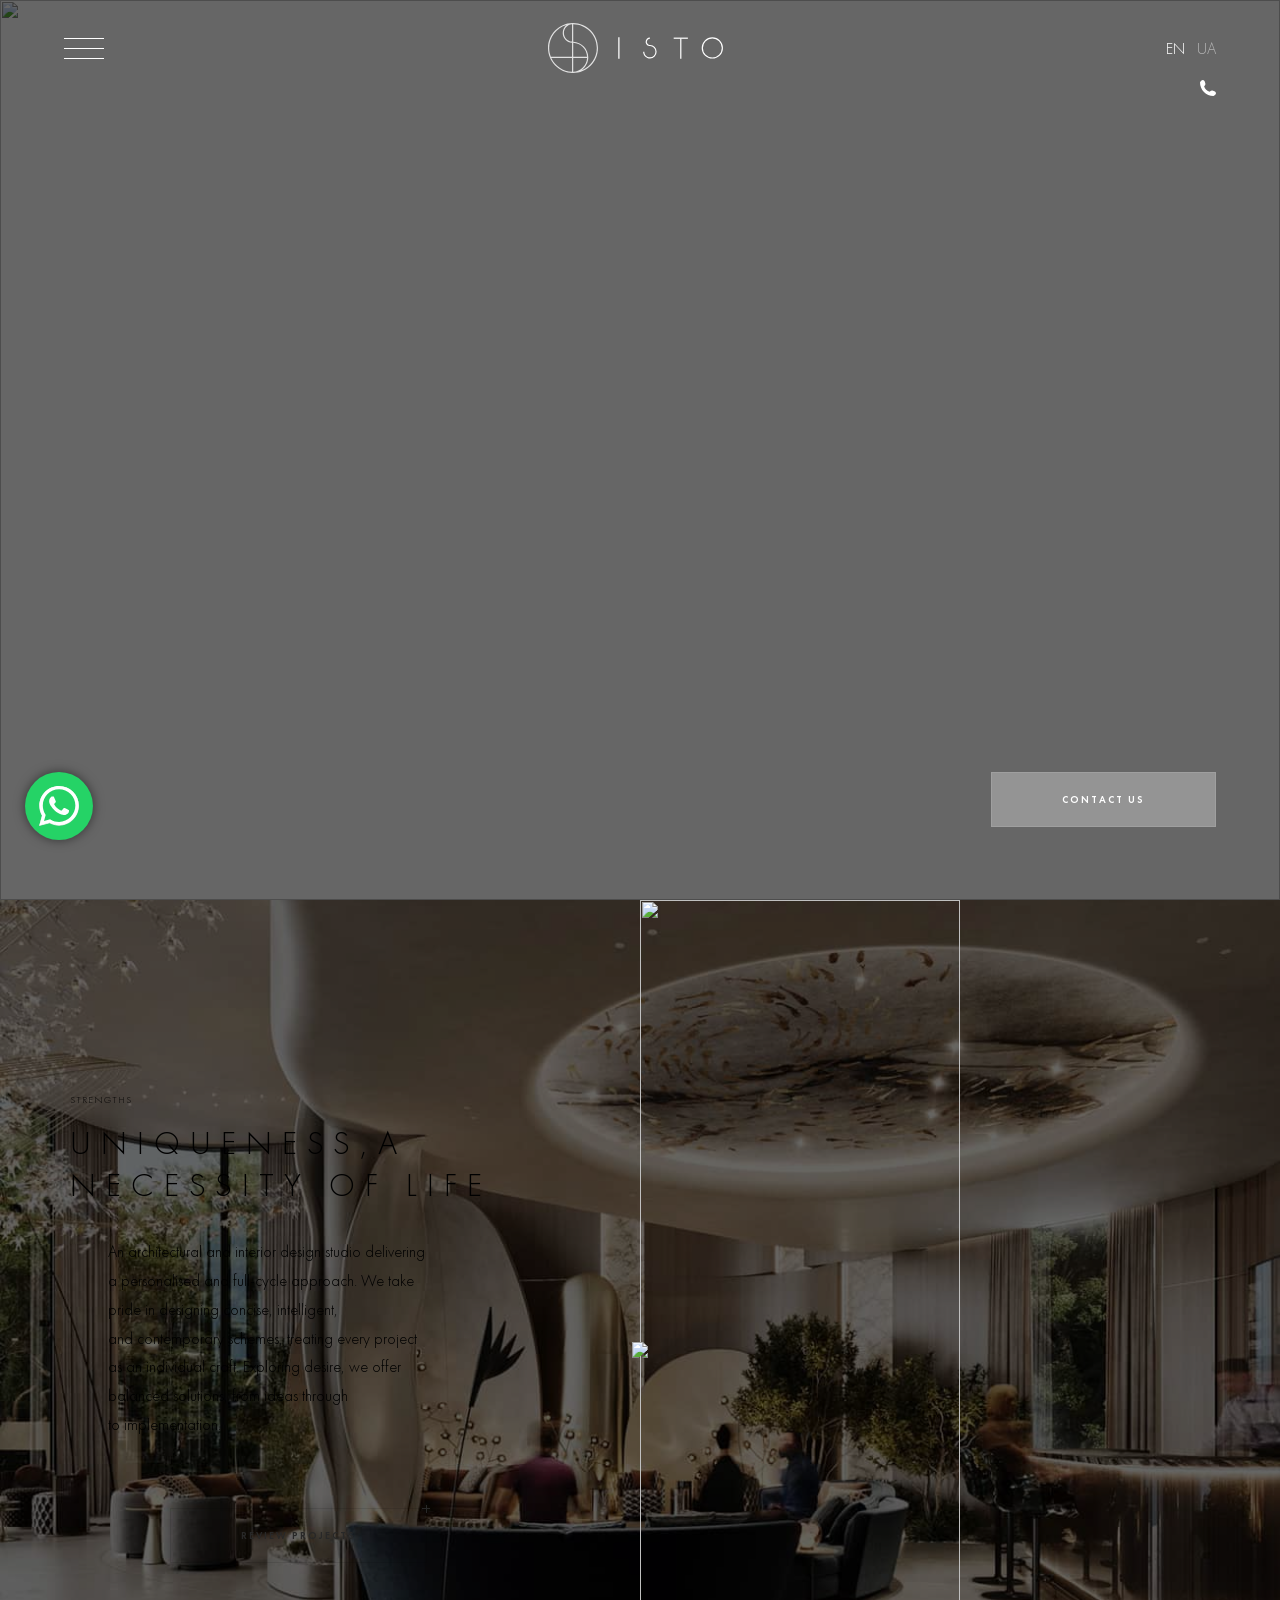
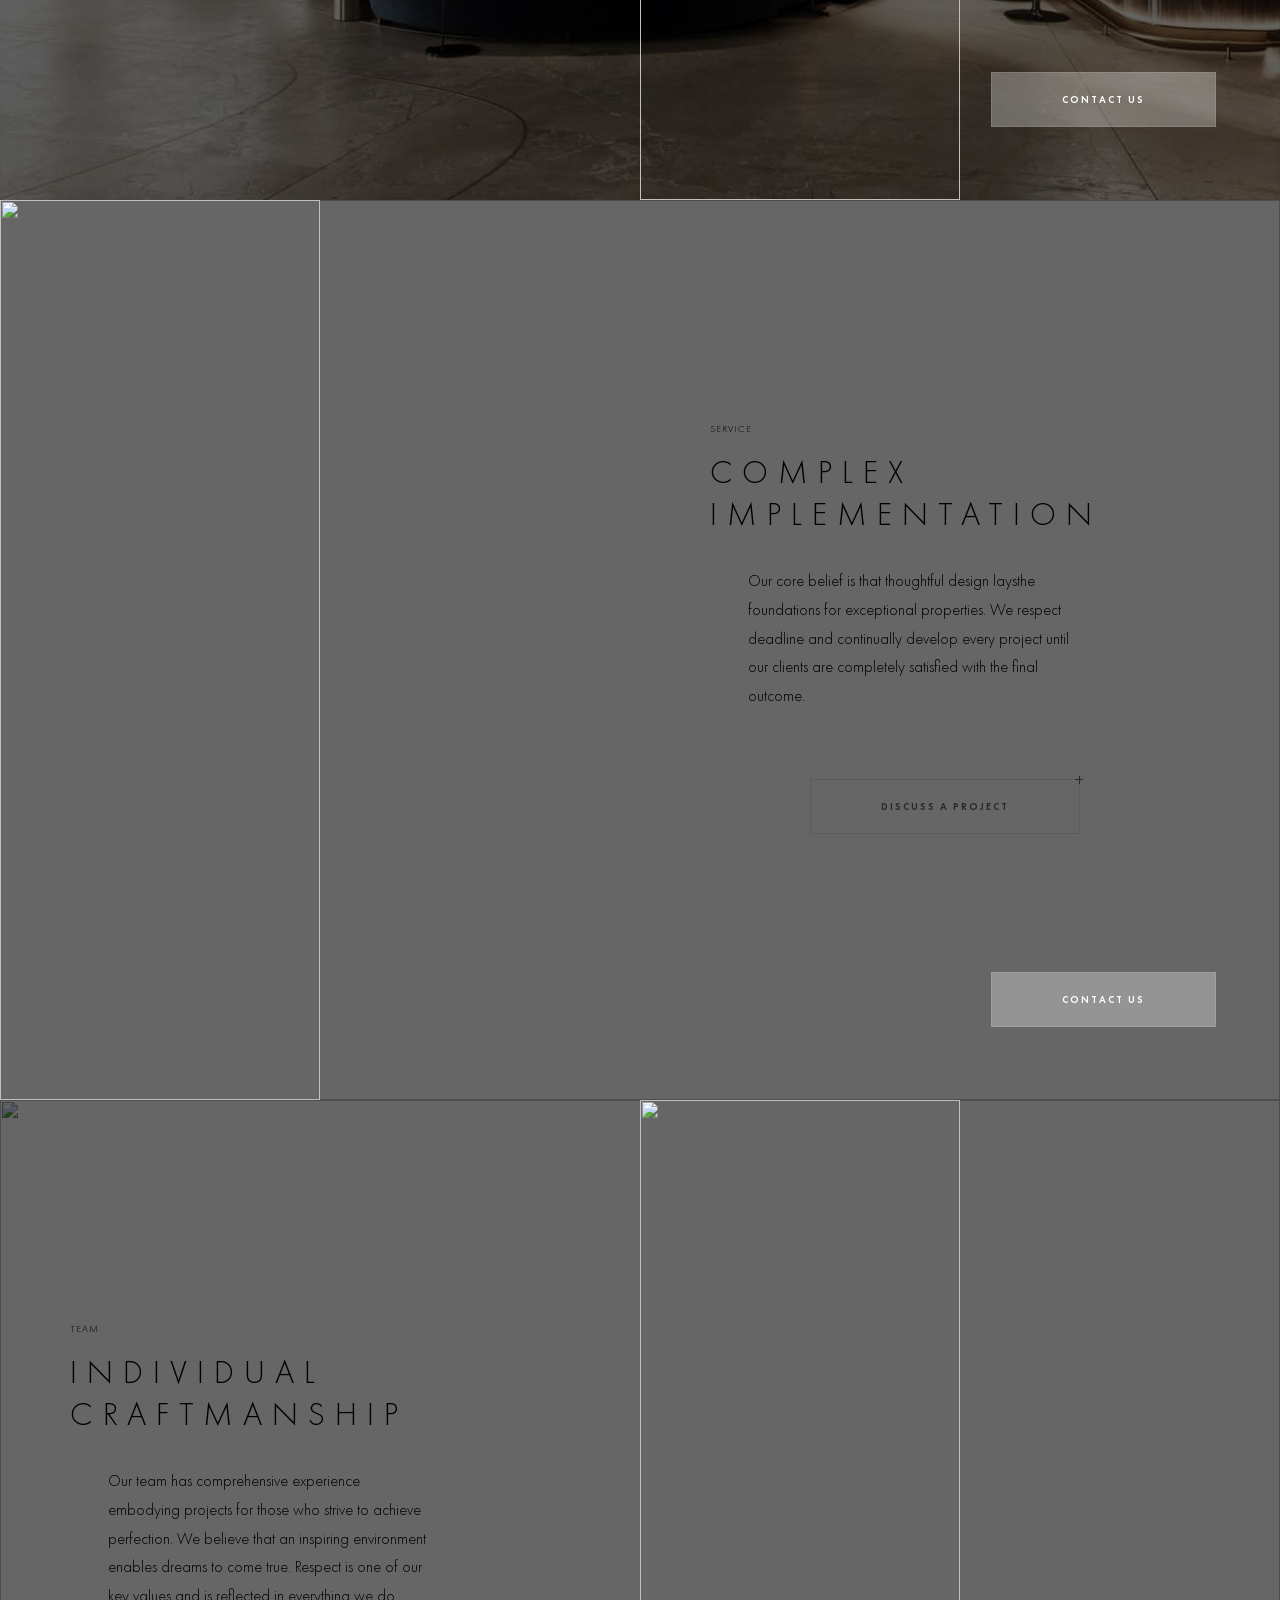
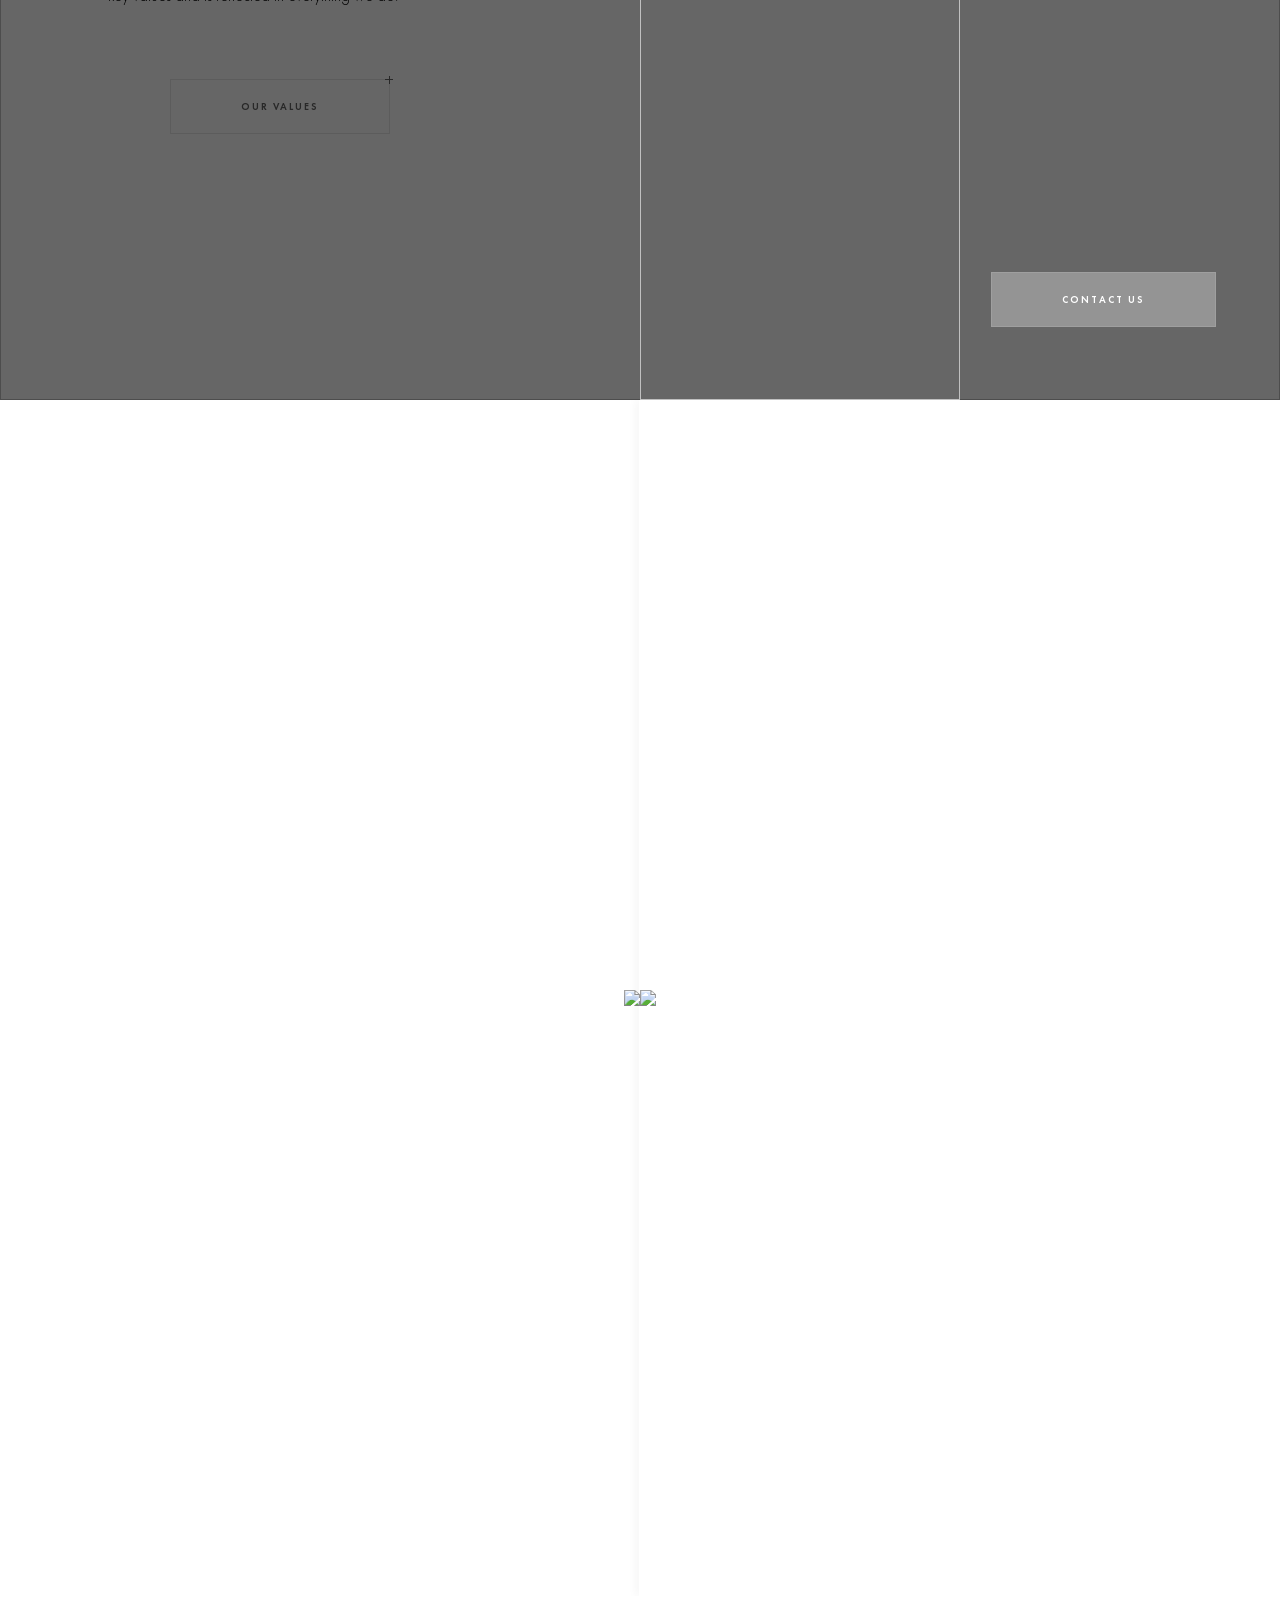
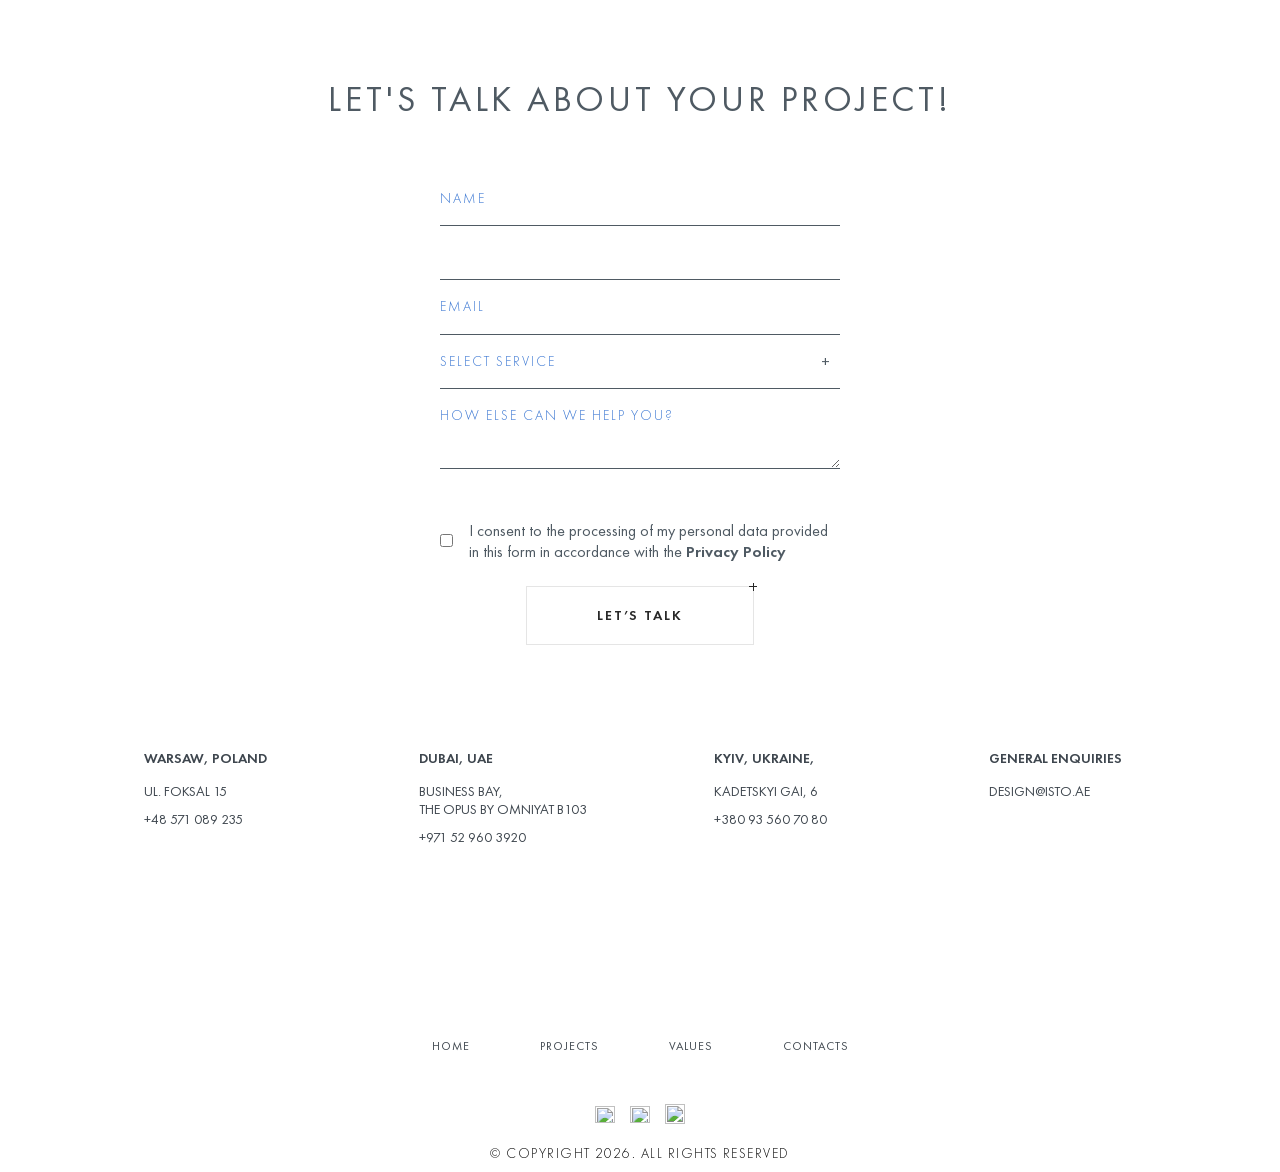
==== commit e44b73c6: "vacancy" ====
--- a/index.html
+++ b/index.html
@@ -63,19 +63,19 @@
 									<a href="projects.html">Projects</a>
 								</li>
 								<li>
-									<a href="#">Awards</a>
-								</li>
-								<li>
-									<a href="#">Media</a>
-								</li>
-								<li>
-									<a href="#">About us</a>
-								</li>
-								<li>
-									<a href="#">Contacts</a>
-								</li>
-								<li>
-									<a href="#">Career</a>
+									<a href="awards.html">Awards</a>
+								</li>
+								<li>
+									<a href="media.html">Media</a>
+								</li>
+								<li>
+									<a href="about.html">About us</a>
+								</li>
+								<li>
+									<a href="contacts.html">Contacts</a>
+								</li>
+								<li>
+									<a href="vacancies.html">Career</a>
 								</li>
 							</ul>
 						</nav>
--- a/assets/css/new.css
+++ b/assets/css/new.css
@@ -1,4 +1,5 @@
 @import 'projects.css';
+@import 'awards.css';
 
 @font-face {
     font-display: swap;
@@ -3133,4 +3134,887 @@
         opacity: 1;
         transform: rotate(180deg)
     }
+}
+/* media */
+.media {
+    width: 90%;
+    margin: 160px auto 0 auto;
+
+}
+
+.media .section_title {
+    opacity: 1;
+    transform: translate(0);
+    font-size: 36px;
+    line-height: 62px;
+    font-weight: 300;
+    letter-spacing: .105em;
+    text-transform: uppercase;
+    margin-bottom: 80px;
+    color: #4F5A63;
+}
+
+.media .media_description {
+    margin-top: 0;
+}
+
+.media_items {
+    display: flex;
+    flex-wrap: wrap;
+    gap: 30px;
+    margin-top: 40px;
+}
+
+.media_item {
+    width: calc(33.33% - 63px);
+    display: flex;
+    flex-direction: column;
+    align-items: flex-start;
+    gap: 20px;
+    padding: 20px;
+    font-size: 20px;
+    border: 1px solid #4F5A63;
+    transition: all 0.5s ease;
+
+}
+
+@media (max-width:1024px) {
+    .media_item {
+        width: calc(50% - 62px);
+    }
+}
+
+@media (max-width:768px) {
+    .media_item {
+        width: 100%;
+    }
+}
+
+.media_item img {
+    max-height: 120px;
+    object-fit: contain;
+    max-width: 80%;
+}
+
+.media_item .media_item_title {
+    letter-spacing: 2px;
+    text-transform: uppercase;
+    font-size: 20px;
+    font-weight: 200;
+}
+
+@media (max-width:768px) {
+    .media {
+        width: 91%;
+
+    }
+}
+
+.media_item .media_item_date {
+    margin-top: auto;
+    letter-spacing: 1px;
+    text-transform: uppercase;
+    font-size: 12px;
+    font-weight: 300;
+    margin-top: auto;
+    width: 100%;
+    text-align: right;
+}
+.about {
+    padding-top: 250px;
+
+}
+
+.about .about_top {
+    border-bottom: 1px solid #4F5A63;
+}
+
+.about_top_content {
+    display: flex;
+    max-width: 90%;
+    margin: 0 auto;
+}
+
+.about .section_title {
+    opacity: 1;
+    transform: translate(0);
+}
+
+.about .about_top_left {
+    width: 50%;
+    display: flex;
+    justify-content: center;
+    padding-top: 50px;
+}
+
+.about .about_top_left .about_left_description p {
+    max-width: 545px;
+}
+
+.about .about_left_description {
+    width: 100%;
+    font-size: 25px;
+    line-height: 32px;
+    font-weight: 300;
+    color: #4F5A63;
+    opacity: 0;
+    animation-name: up;
+    animation-duration: 1s;
+    animation-delay: 3s;
+    animation-fill-mode: forwards;
+}
+
+@keyframes up {
+    0% {
+        transform: translateY(100px);
+    }
+
+    100% {
+        transform: translateY(0);
+        opacity: 1;
+    }
+}
+
+.about .about_top_right {
+    width: 50%;
+    height: 470px;
+    display: flex;
+    align-items: flex-end;
+}
+
+.about .about_top_right .right__inner {
+    width: 100%;
+    height: 0;
+    display: flex;
+    justify-content: space-between;
+    align-items: flex-end;
+    opacity: 0;
+    animation-name: growth;
+    animation-duration: 2s;
+    animation-delay: 3s;
+    animation-fill-mode: forwards;
+}
+
+@keyframes growth {
+    0% {
+        height: 0;
+        opacity: 0;
+    }
+
+    20% {
+        opacity: 1;
+    }
+
+    100% {
+        height: 100%;
+        opacity: 1;
+    }
+}
+
+.about .about_top_right .animate_item {
+    width: 11%;
+    height: 100%;
+    display: flex;
+    justify-content: flex-end;
+    position: relative;
+}
+
+.about .animate_item__inner {
+    width: 1px;
+    height: 100%;
+    position: relative;
+}
+
+.about .animate_item__inner::before {
+    content: '';
+    display: block;
+    height: 100%;
+    width: 1px;
+    background-color: #4F5A63;
+    position: absolute;
+    bottom: 0;
+    left: 0;
+}
+
+.about .animate_item__inner::after {
+    content: '';
+    display: block;
+    width: 12px;
+    height: 12px;
+    background-color: #4F5A63;
+    border-radius: 150%;
+    position: absolute;
+    top: 18px;
+    left: 50%;
+    transform: translateX(-50%);
+}
+
+.animate_item__ellipse {
+    width: 30px;
+    height: 115px;
+    border: 1px solid #4F5A63;
+    border-radius: 71px;
+    position: absolute;
+    top: 10px;
+    left: 50%;
+    transform: translateX(-50%);
+}
+
+.about .animate_item .leaf {
+    width: 50px;
+    height: 50px;
+    background-image: url('https://isto.ae/wp-content/themes/isto/static/img/leaf.png');
+    background-size: contain;
+    background-repeat: no-repeat;
+    background-position: center;
+    position: absolute;
+    bottom: 30%;
+    left: 50%;
+    transform: translateX(-50%);
+}
+
+.about .animate_item:nth-child(even) {
+    height: 90%;
+}
+
+.animate_item:nth-child(even) .leaf {
+    bottom: 45%;
+}
+
+.about .about_desc {
+    font-weight: 300;
+    font-size: 20px;
+    line-height: 21px;
+    max-width: 740px;
+    margin-left: 30px;
+
+}
+
+.about .about_title {
+    max-width: 500px;
+    font-size: 36px;
+    line-height: 46px;
+    font-weight: 300;
+    letter-spacing: .105em;
+    text-transform: uppercase;
+}
+
+.about .about_second {
+    display: flex;
+    align-items: center;
+    justify-content: space-between;
+    padding-top: 200px;
+    color: #4F5A63;
+    max-width: 90%;
+    margin: 0 auto;
+}
+
+.about .about_end {
+    padding-top: 200px;
+    color: #4F5A63;
+    max-width: 90%;
+    margin: 0 auto;
+}
+
+.about .about_end_items {
+    display: flex;
+    gap: 15px;
+    justify-content: end;
+    margin-top: 80px;
+}
+
+.about .about_end_item {
+    max-width: 344px;
+}
+
+.about_end .about_end_icon {
+    width: 48px;
+    height: 48px;
+    display: flex;
+    align-items: center;
+    margin-bottom: 30px;
+}
+
+.about_end .about_end_text {
+    font-size: 20px;
+    line-height: 21px;
+    font-weight: 300;
+}
+
+.about .about_end_title {
+    font-size: 20px;
+    font-weight: 300;
+    line-height: 21px;
+    letter-spacing: .105em;
+    text-transform: uppercase;
+    margin-bottom: 15px;
+}
+
+.team {
+    max-width: 90%;
+    margin: 0 auto;
+}
+
+.team .team_top {
+    display: flex;
+    justify-content: space-between;
+    color: #4F5A63;
+}
+
+.team .about_description {
+    margin-top: 15px;
+    font-size: 16px;
+    line-height: 21px;
+    font-weight: 300;
+}
+
+.team .team_nav button {
+    width: 47px;
+    height: 47px;
+    border: 1px solid #4F5A63;
+    border-radius: 150%;
+    background: #fff;
+    background-image: url(https://isto.ae/wp-content/themes/isto/static/icons/about_nav_arrow.svg);
+    background-size: 60%;
+    background-position: center;
+    background-repeat: no-repeat;
+    cursor: pointer;
+}
+
+.team .team_nav {
+    display: flex;
+    gap: 30px;
+}
+
+.team .team_nav button:last-child {
+    transform: rotate(-180deg);
+}
+
+.team .team_content {
+    margin-top: 80px;
+}
+
+.team .team_slider img {
+    width: 100%;
+}
+
+.team .team_slider_item {
+    transform: translateX(-50%);
+}
+
+.team_slider_item_card {
+    position: relative;
+    padding-right: 30px;
+}
+
+.team .team_slider_item img {
+    max-height: 630px;
+}
+
+.team .team_slider_item_title {
+    position: absolute;
+    bottom: -100%;
+    left: 0;
+    transition: all .2s linear;
+    width: 100%;
+    color: #fff;
+    padding: 0 20px 20px;
+    opacity: 0;
+}
+
+.team .team_slider_item:hover .team_slider_item_title {
+    bottom: 0;
+    opacity: 1;
+    z-index: 22;
+}
+
+.team .team_slider_name {
+    font-size: 18px;
+    line-height: 23px;
+    letter-spacing: .1em;
+    text-transform: uppercase;
+    margin-bottom: 5px;
+}
+
+.team .team_slider_position {
+    font-size: 16px;
+    font-weight: 300;
+    line-height: 21px;
+    letter-spacing: .1em;
+    text-transform: uppercase;
+}
+
+@media (max-width:768px) {
+    .about .about_title {
+        font-size: 25px;
+        line-height: normal;
+    }
+
+    .team_slider_item_card {
+        padding-right: 0;
+    }
+
+    .about .about_top .about_top_content {
+        flex-direction: column;
+    }
+
+    .about .about_top_left {
+        width: 100%;
+        display: flex;
+        justify-content: center;
+        padding-top: 0px;
+    }
+
+    .about .about_top_right {
+        margin-top: 50px;
+        width: 95%;
+        height: 320px;
+    }
+
+    .about .about_second {
+        padding: 80px 0 0;
+        gap: 40px;
+        flex-direction: column;
+    }
+
+    .animate_item__ellipse {
+        width: 21px;
+        height: 78px;
+    }
+
+    .about .animate_item .leaf {
+        width: 35px;
+        height: 35px;
+    }
+
+    .about .about_title {
+        max-width: 100%;
+    }
+
+    .about .about_desc {
+        margin-left: 0;
+    }
+
+    .tem {
+        overflow: hidden;
+    }
+
+    .team>.team_content {
+        padding-top: 150px;
+        position: relative;
+        padding-bottom: 150px;
+        margin-top: 0;
+    }
+
+    .team .team_slider_item {
+        transform: translateX(0%);
+    }
+
+    .team .team_nav {
+        position: absolute;
+        bottom: 35px;
+        width: 100%;
+        justify-content: end;
+    }
+
+    .team .team_slider_item_title {
+        bottom: 0%;
+        left: 0;
+        opacity: 1;
+        padding: 10px;
+    }
+
+
+    .about .about_end {
+        padding-top: 80px;
+    }
+
+    .about .about_end_items {
+        flex-direction: column;
+        margin-top: 40px;
+    }
+
+    .about_end .about_end_icon {
+        margin-bottom: 20px;
+    }
+}
+.contacts {
+    background: url(https://isto.ae/wp-content/themes/isto/static/img/cont_map_bg.png) no-repeat center;
+    background-size: cover;
+}
+
+.contacts .callback_description {
+    display: block;
+    color: #3E464E;
+    font-size: 14px;
+    line-height: 18px;
+    text-align: center;
+    text-transform: uppercase;
+    margin-bottom: 16px;
+    letter-spacing: .105em;
+    font-weight: 400;
+}
+
+.contacts .callback {
+    margin-top: 160px;
+    padding: 0 20px;
+}
+
+.callback .cont-info {
+    background: transparent;
+}
+.vacancy_content {
+    width: 90%;
+    margin: 0 auto;
+    padding-top: 250px;
+    display: flex;
+    justify-content: space-between;
+    color: #4F5A63;
+
+}
+
+.vacancy .vacancy_title {
+    font-weight: 300;
+    font-size: 36px;
+    line-height: 46px;
+    letter-spacing: .105em;
+    text-transform: uppercase;
+    margin-bottom: 25px;
+    position: relative;
+}
+
+.vacancy .vacancy_subtitle {
+    font-weight: 300;
+    font-size: 16px;
+    line-height: 150%;
+    margin-bottom: 25px;
+
+}
+
+.vacancy_left {
+    width: 48%;
+}
+
+.vacancy_right {
+    width: 48%;
+    display: flex;
+    flex-direction: column;
+}
+
+.vacancy_right .vacancy_cat_title {
+    font-weight: 300;
+    font-size: 24px;
+    line-height: 31px;
+    letter-spacing: .105em;
+    text-transform: uppercase;
+    margin-bottom: 10px;
+    position: relative;
+    cursor: pointer;
+}
+
+.vacancy_right .vacancy_cat_title::after {
+    content: '+';
+    display: block;
+    font-weight: 300;
+    position: absolute;
+    top: 50%;
+    right: 25px;
+    transform: translateY(-50%);
+}
+
+.vacancy_right .vacancy_item {
+    margin-top: 40px;
+}
+
+.vacancy_right .vacancy_item_row {
+    display: flex;
+    justify-content: space-between;
+    align-items: center;
+    margin-bottom: 30px;
+}
+
+.vacancy_right .title_text {
+    font-weight: 400;
+    font-size: 18px;
+    line-height: 23px;
+    letter-spacing: .105em;
+    text-transform: uppercase;
+}
+
+.title_city {
+    font-weight: 300;
+    font-size: 18px;
+    line-height: 150%;
+    color: #989898;
+}
+
+.vacancy_right .vacancy_item_content .item_title {
+    font-weight: 300;
+    font-size: 17px;
+    line-height: 150%;
+}
+
+.vacancy_item_content {
+    font-weight: 300;
+    font-size: 17px;
+    line-height: 150%;
+    margin-bottom: 25px;
+    overflow: hidden;
+    height: 77px;
+    position: relative;
+}
+
+.vacancy_item_content li {
+    font-weight: 400;
+}
+
+.vacancy_more_btn {
+    font-weight: 300;
+    font-size: 16px;
+    line-height: 150%;
+    color: #989898;
+    padding-right: 20px;
+    display: inline-block;
+    position: relative;
+    cursor: pointer;
+}
+
+.vacancy_more_btn::after {
+    content: '+';
+    display: block;
+    position: absolute;
+    top: 50%;
+    right: 0;
+    transform: translateY(-50%);
+}
+
+.vacancy_item.open .vacancy_more_btn::after {
+    transform: translateY(-50%) rotate(45deg);
+}
+
+.vacancy_item.open .vacancy_more_btn .btn_close {
+    display: none;
+}
+
+.vacancy_item.open .vacancy_more_btn .btn_open {
+    display: block;
+}
+
+.vacancy_item.open .vacancy_item_content {
+    height: auto;
+}
+
+.vacancy_cat {
+    padding: 20px 0;
+    border-bottom: 1px solid #989898;
+}
+
+.vacancy_cat .vacancy_cat_content {
+    display: none;
+}
+
+.vacancy_cat.active .vacancy_cat_content {
+    display: block;
+}
+
+.vc {
+    font-weight: 300;
+    font-size: 18px;
+    line-height: 23px;
+    margin-bottom: 15px;
+    display: flex;
+    flex-direction: column;
+    gap: 10px;
+    justify-content: center;
+    align-items: center;
+    text-transform: uppercase;
+    color: #3E464E;
+    margin-top: 120px;
+
+}
+
+@media (max-width:1024px) {
+
+    .vacancy .vacancy_content {
+        padding-top: 150px;
+        flex-direction: column;
+        gap: 20px;
+    }
+
+    .vacancy .vacancy_right {
+        width: 100%;
+    }
+
+    .vacancy .vacancy_left {
+        width: 100%;
+    }
+
+    .vacancy_item_row {
+        flex-direction: column;
+        justify-content: flex-start;
+        gap: 20px;
+        align-items: flex-start !important;
+    }
+
+    .vacancy .button {
+        width: 180px;
+        padding: 14px;
+        text-align: center;
+        justify-content: center;
+    }
+
+    .vacancy .vacancy_title {
+        font-size: 30px;
+    }
+
+    .footer {
+        margin-top: 30px;
+    }
+
+    .vc {
+        margin-top: 20px;
+    }
+
+}
+
+.modal {
+    position: fixed;
+    inset: 0;
+    z-index: 1999999999;
+    background-color: rgba(0, 0, 0, .6);
+    display: none;
+}
+
+.modal .modal_content {
+    background: #fff;
+    box-shadow: 0 0 0 0 rgba(2, 2, 2, 1);
+    background-color: rgba(255, 255, 255, 1);
+    min-width: 0%;
+    max-width: 100%;
+    top: 100px;
+    left: 1055.07px;
+    opacity: 1;
+    display: block;
+    width: 40%;
+    padding: 18px;
+    position: relative;
+
+}
+
+
+.modal .modal_title {
+    text-align: left;
+    font-size: 24px;
+    letter-spacing: 1px;
+    text-transform: uppercase;
+    margin-bottom: 24px;
+    font-weight: 300;
+}
+
+.modal label[for="file"] {
+    display: flex;
+    position: relative;
+    font-weight: 100;
+    cursor: pointer;
+}
+
+.modal label[for="file"] .title::before {
+    content: '';
+    display: block;
+    width: 20px;
+    height: 22px;
+    background-image: url(https://isto.ae/wp-content/themes/isto/static/icons/attach.svg);
+    background-size: cover;
+    position: absolute;
+    top: 50%;
+    left: 0;
+    transform: translateY(-50%);
+}
+
+.modal input[type="file"] {
+    position: absolute;
+    opacity: 0;
+    visibility: hidden;
+
+}
+
+.modal .modal_content {
+    position: absolute;
+    top: 100px;
+    left: 0;
+    right: 0;
+    margin: 0 auto;
+}
+
+.modal .button {
+    display: block;
+    width: 100%;
+    margin: 35px auto 0 auto;
+    max-width: 400px;
+
+}
+
+.modal .modal_desc {
+    font-weight: 100;
+    margin-top: 24px;
+    text-align: center;
+}
+
+.modal .modal_close {
+    background-color: #fff;
+    border: 0;
+    position: absolute;
+    right: 10px;
+    top: 10px;
+    font-size: 18px;
+}
+
+@media (max-width:1024px) {
+    .modal .modal_content {
+        width: 70%;
+    }
+
+    .modal .modal_title {
+        font-size: 17px;
+    }
+}
+
+@media (max-width:556px) {
+    .modal .modal_content {
+        width: 90%;
+    }
+
+    .modal .modal_title {
+        font-size: 14px;
+    }
+}
+
+.modal_close {
+    cursor: pointer;
+}
+
+.modal.join .flex {
+    display: flex;
+    gap: 20px;
+}
+
+.modal.join .check_input {
+    display: flex;
+    align-items: center;
+    margin-top: 20px;
+    font-weight: 100;
+    gap: 10px;
+}
+
+.modal.join .check_input input {
+    width: fit-content;
+
+}
+
+.modal.join .flex input {
+    width: 100%;
+}
+
+.modal.join .modal_title {
+    text-align: center;
 }
